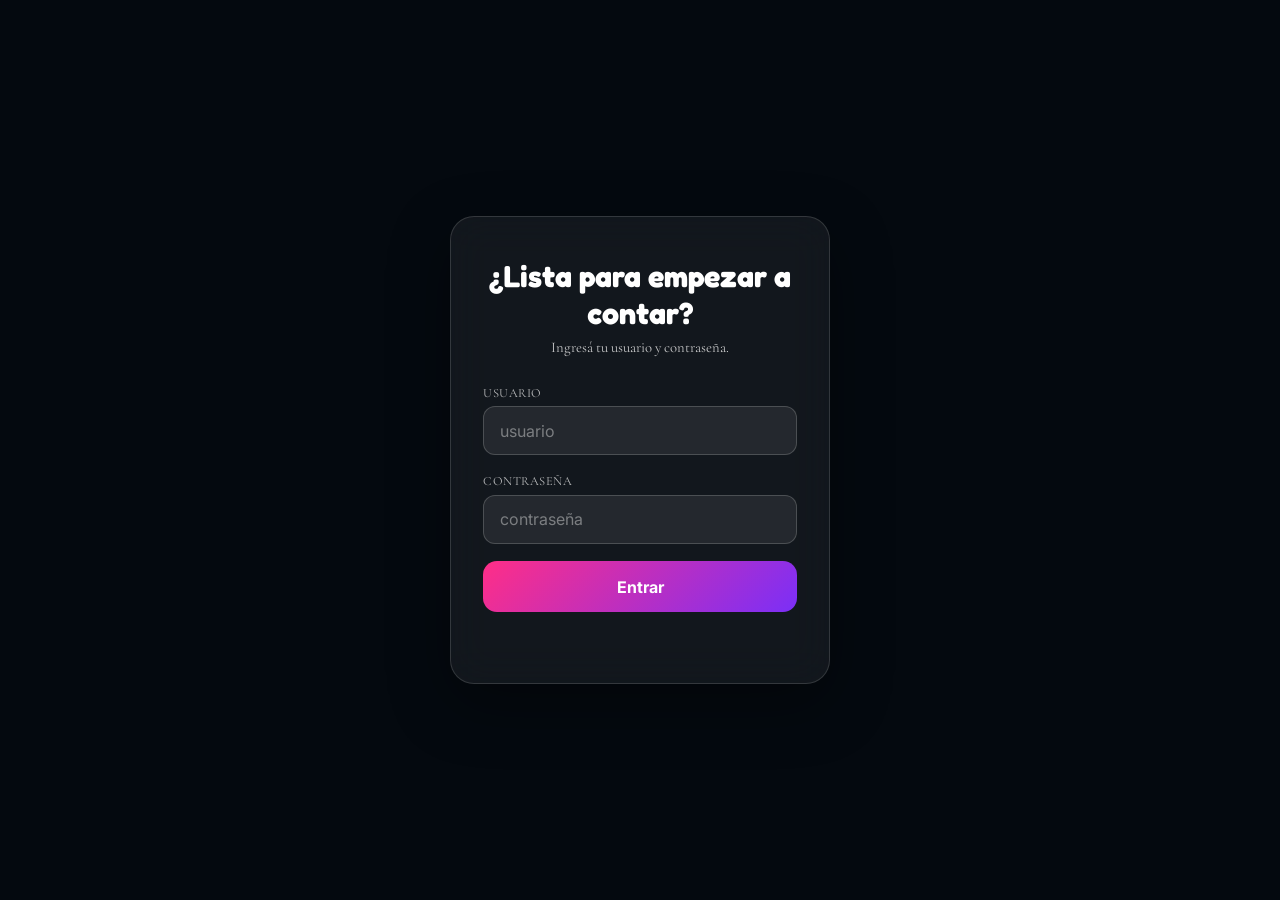
==== index.html @ a8346a1b "Add files via upload" ====
<!DOCTYPE html>
<html lang="es">
<head>
<meta charset="UTF-8">
<meta name="viewport" content="width=device-width,initial-scale=1.0,user-scalable=no">
<meta name="robots" content="noindex,nofollow">
<title>Noviazgo Juntos 💙</title>
<link rel="preconnect" href="https://fonts.googleapis.com">
<link href="https://fonts.googleapis.com/css2?family=Fredoka:wght@500;700&family=DM+Mono:wght@500&family=Inter:wght@400;600&family=Pacifico&family=Nunito:wght@400;600;700;800;900&family=Cormorant+Garamond:ital,wght@0,300;0,400;1,300;1,400&display=swap" rel="stylesheet">
<style>
*{box-sizing:border-box;}
body{
  margin:0;min-height:100vh;
  background:#1A0B2E;
  color:#fff;
  font-family:'Inter',sans-serif;
  overflow-x:hidden;
}


/* ══ AURORA ══ */
.aurora{
  position:fixed;inset:0;z-index:-1;
  background:
    radial-gradient(circle at 20% 30%,#FF2E87 0%,transparent 45%),
    radial-gradient(circle at 80% 20%,#7B2FF7 0%,transparent 45%),
    radial-gradient(circle at 50% 85%,#FF6B35 0%,transparent 45%),
    radial-gradient(circle at 5% 90%,#FFD23F 0%,transparent 40%);
  filter:blur(80px) saturate(150%);
  opacity:0.55;
  animation:auroraMove 28s ease-in-out infinite alternate;
}
@keyframes auroraMove{
  0%{transform:scale(1) rotate(0deg);}
  50%{transform:scale(1.15) rotate(8deg);}
  100%{transform:scale(1) rotate(-6deg);}
}
.heart-float{
  position:fixed;bottom:-10%;font-size:1.1rem;
  opacity:0.45;pointer-events:none;
  animation:floatUp linear infinite;z-index:0;
}
@keyframes floatUp{
  0%{transform:translateY(0) translateX(0);opacity:0;}
  10%{opacity:0.45;}90%{opacity:0.3;}
  100%{transform:translateY(-115vh) translateX(20px);opacity:0;}
}

/* ══ LOGIN ══ */
#loginScreen{
  position:fixed;inset:0;z-index:900;
  display:flex;align-items:center;justify-content:center;
  transition:opacity 0.6s ease;
}
#loginScreen.out{opacity:0;pointer-events:none;}
.login-card{
  position:relative;z-index:1;
  background:rgba(255,255,255,0.06);
  backdrop-filter:blur(20px);
  border:1px solid rgba(255,255,255,0.14);
  border-radius:24px;
  padding:2.5rem 2rem;
  width:90%;max-width:380px;
  text-align:center;
  box-shadow:0 20px 60px rgba(0,0,0,0.35);
}
.login-card h1{
  font-family:'Fredoka',sans-serif;font-weight:700;
  font-size:clamp(1.4rem,5vw,1.9rem);margin:0 0 0.4rem;
  color:#fff;
}
.login-card p.sub{margin:0 0 1.8rem;opacity:0.75;font-size:0.92rem;color:#fff;}
.login-card label{
  display:block;text-align:left;font-size:0.78rem;
  letter-spacing:0.5px;text-transform:uppercase;opacity:0.7;
  margin:0 0 0.35rem;color:#fff;
}
.login-card input{
  width:100%;padding:0.85rem 1rem;margin-bottom:1.1rem;
  border-radius:12px;border:1px solid rgba(255,255,255,0.18);
  background:rgba(255,255,255,0.08);color:#fff;
  font-family:'Inter',sans-serif;font-size:1rem;
}
.login-card input::placeholder{color:rgba(255,255,255,0.4);}
.login-card button{
  width:100%;padding:0.95rem;border:none;border-radius:14px;
  background:linear-gradient(135deg,#FF2E87,#7B2FF7);
  color:#fff;font-family:'Inter',sans-serif;font-weight:700;
  font-size:1rem;cursor:pointer;transition:transform 0.15s ease;
}
.login-card button:hover{transform:scale(1.02);}
.login-card button:active{transform:scale(0.97);}
.login-error{color:#FFD23F;font-size:0.85rem;margin-top:0.9rem;min-height:1.2em;}

/* ══ CONTADOR ══ */
#contadorScreen{
  position:fixed;inset:0;z-index:800;
  display:none;flex-direction:column;
  align-items:center;justify-content:center;
  padding:1.5rem;overflow-y:auto;
  text-align:center;
}
#contadorScreen.visible{display:flex;}
#contadorScreen h1{
  font-family:'Fredoka',sans-serif;font-weight:700;
  font-size:clamp(1.8rem,6vw,2.8rem);
  margin:0 0 2.2rem;
  background:linear-gradient(90deg,#FF2E87,#FF6B35,#FFD23F,#7B2FF7,#FF2E87);
  background-size:300% auto;
  -webkit-background-clip:text;background-clip:text;color:transparent;
  animation:gradientShift 9s linear infinite;
}
@keyframes gradientShift{
  0%{background-position:0% 50%;}100%{background-position:300% 50%;}
}
.digits{
  display:flex;gap:clamp(0.6rem,3vw,2rem);
  justify-content:center;flex-wrap:wrap;
}
.unit{display:flex;flex-direction:column;align-items:center;min-width:70px;}
.unit .value{
  font-family:'DM Mono',monospace;font-weight:500;
  font-size:clamp(2rem,9vw,4rem);line-height:1;
}
.unit.dias .value{color:#FF2E87;text-shadow:0 0 25px rgba(255,46,135,0.55);}
.unit.horas .value{color:#FF6B35;text-shadow:0 0 25px rgba(255,107,53,0.55);}
.unit.min .value{color:#7B2FF7;text-shadow:0 0 25px rgba(123,47,247,0.6);}
.unit.seg .value{color:#FFD23F;text-shadow:0 0 25px rgba(255,210,63,0.55);}
.unit .label{
  font-family:'Inter',sans-serif;font-size:0.7rem;
  letter-spacing:2px;text-transform:uppercase;opacity:0.65;margin-top:0.5rem;color:#fff;
}
.desde-txt{margin-top:2.2rem;font-size:0.92rem;opacity:0.75;color:#fff;}
.dedicatoria{
  font-family:'Inter',sans-serif;font-size:clamp(0.95rem,3.5vw,1.1rem);
  line-height:1.8;color:rgba(255,255,255,0.88);
  text-align:center;margin:2rem 0 1.5rem;font-style:italic;
}
.gracias{
  font-family:'Fredoka',sans-serif;font-size:clamp(1.1rem,4vw,1.35rem);
  font-style:normal;font-weight:700;
  background:linear-gradient(90deg,#FF2E87,#FF6B35);
  -webkit-background-clip:text;background-clip:text;color:transparent;
}
.cancion-wrap{max-width:360px;width:90%;margin:0 auto;}
.btn-regalito{
  display:block;width:90%;max-width:340px;
  margin:2rem auto 0;
  padding:1rem;border:none;border-radius:16px;
  background:linear-gradient(135deg,#FF2E87,#7B2FF7);
  color:#fff;font-family:'Fredoka',sans-serif;font-weight:700;
  font-size:1.1rem;letter-spacing:0.2em;cursor:pointer;
  text-transform:uppercase;
  box-shadow:0 4px 24px rgba(255,46,135,0.45);
  transition:transform 0.15s,box-shadow 0.15s;
}
.btn-regalito:hover{transform:scale(1.03);}
.btn-regalito:active{transform:scale(0.96);}




@import url('https://fonts.googleapis.com/css2?family=Pacifico&family=Nunito:wght@400;600;700;800;900&family=Cormorant+Garamond:ital,wght@1,400;1,500&display=swap');

*,*::before,*::after{box-sizing:border-box;margin:0;padding:0}
html,body{width:100%;height:100%;overflow:hidden}

:root{
  --bg:#04090f;
  --sky:#b8e8ff;
  --sky2:#d6f1ff;
  --sky3:#e8f8ff;
  --white:#f5faff;
  --gold:#f5d76e;
  --pink:#ffb3d9;
  --text:#e8f4ff;
  --card:rgba(180,230,255,0.05);
  --border:rgba(180,230,255,0.18);
  --border2:rgba(180,230,255,0.1);
}

body{
  background:var(--bg);
  font-family:'Nunito',sans-serif;
  color:var(--text);
  min-height:100vh;
  display:flex;flex-direction:column;align-items:center;
}
canvas#bg{position:fixed;inset:0;z-index:0;pointer-events:none}

#app{
  position:relative;z-index:10;
  display:none;
  width:100%;max-width:520px;
  padding:24px 16px 80px;
  overflow-y:auto;height:100vh;
}
#app::-webkit-scrollbar{display:none}

/* ── HEADER ── */
.header{text-align:center;padding:30px 0 22px;animation:fadeDown 0.8s ease both}
.header-sub{
  font-family:'Cormorant Garamond',serif;font-style:italic;
  font-size:0.95rem;color:rgba(180,230,255,0.55);letter-spacing:0.18em;margin-bottom:8px;
}
.header-title{
  font-family:'Pacifico',cursive;
  font-size:clamp(1.9rem,7vw,2.8rem);
  background:linear-gradient(135deg,#ffffff,#b8e8ff,#7dd3fc,#f0abfc);
  -webkit-background-clip:text;-webkit-text-fill-color:transparent;
  filter:drop-shadow(0 0 22px rgba(120,200,255,0.45));
  line-height:1.2;
}
.score-bar{
  display:flex;align-items:center;justify-content:center;gap:8px;
  margin-top:14px;font-size:0.82rem;letter-spacing:0.12em;
  color:rgba(180,230,255,0.45);
}
.score-val{color:var(--gold);font-weight:900;font-size:1.05rem;
  text-shadow:0 0 12px rgba(245,215,110,0.5)}

/* ── SECCIÓN ── */
.section{
  background:var(--card);
  border:1.5px solid var(--border);
  border-radius:26px;padding:22px 18px;margin-bottom:20px;
  backdrop-filter:blur(18px);
  box-shadow:0 8px 40px rgba(0,0,0,0.4),0 0 0 1px rgba(180,230,255,0.04);
  animation:fadeUp 0.6s ease both;
}
.section-title{
  font-family:'Pacifico',cursive;font-size:1.15rem;
  margin-bottom:4px;display:flex;align-items:center;gap:8px;
  color:var(--white);
}
.section-sub{
  font-size:0.72rem;color:rgba(180,230,255,0.38);
  letter-spacing:0.14em;text-transform:uppercase;margin-bottom:16px;
}

/* ════════════════════════════
   JUEGO 1 — MEMORIA
════════════════════════════ */
#memGrid{
  display:grid;grid-template-columns:repeat(4,1fr);gap:8px;margin-top:4px;
}
.mem-card{
  aspect-ratio:1;border-radius:13px;cursor:pointer;
  position:relative;transform-style:preserve-3d;
  transition:transform 0.45s ease;user-select:none;
}
.mem-card.flipped{transform:rotateY(180deg)}
.mem-card.matched{cursor:default}
.mem-front,.mem-back{
  position:absolute;inset:0;border-radius:13px;
  display:flex;align-items:center;justify-content:center;
  backface-visibility:hidden;
}
.mem-front{
  background:linear-gradient(135deg,#071828,#0a2035);
  border:1.5px solid rgba(100,180,255,0.22);
  font-size:1.1rem;color:rgba(120,190,255,0.35);
}
.mem-back{
  background:linear-gradient(135deg,#0e3352,#1a5276);
  border:1.5px solid rgba(140,210,255,0.4);
  transform:rotateY(180deg);
  font-size:clamp(1.3rem,5vw,1.9rem);
  box-shadow:0 4px 16px rgba(80,170,255,0.25);
}
.mem-card.matched .mem-back{
  background:linear-gradient(135deg,#0a2a2a,#0e4040);
  border-color:rgba(100,230,210,0.55);
  box-shadow:0 4px 18px rgba(50,210,190,0.35);
}
.mem-status{
  text-align:center;margin-top:12px;font-size:0.85rem;
  color:rgba(180,230,255,0.55);min-height:1.4em;
}
.mem-btn{
  display:block;width:100%;margin-top:12px;padding:10px;
  border-radius:13px;border:none;
  background:linear-gradient(135deg,#1a6a9a,#2196c4);
  color:#fff;font-family:'Nunito',sans-serif;font-weight:800;
  font-size:0.9rem;cursor:pointer;
  box-shadow:0 4px 18px rgba(30,140,200,0.4);
  transition:transform 0.12s,box-shadow 0.12s;
}
.mem-btn:hover{transform:translateY(-2px);box-shadow:0 8px 24px rgba(30,140,200,0.6)}
.mem-btn:active{transform:scale(0.96)}

/* ════════════════════════════
   JUEGO 2 — ADIVINA
════════════════════════════ */
.word-counter{
  text-align:center;font-size:0.72rem;
  color:rgba(180,230,255,0.38);margin-bottom:8px;letter-spacing:0.12em;text-transform:uppercase;
}
.word-pista{
  background:rgba(100,190,255,0.06);
  border:1px solid rgba(140,210,255,0.2);
  border-radius:13px;padding:14px 16px;
  font-family:'Cormorant Garamond',serif;font-style:italic;
  font-size:1.12rem;color:rgba(210,240,255,0.88);
  margin-bottom:14px;line-height:1.55;min-height:58px;
}
.word-blanks{
  display:flex;justify-content:center;flex-wrap:wrap;gap:6px;margin-bottom:14px;
}
.letter-box{
  width:clamp(26px,7vw,38px);height:clamp(34px,9vw,48px);
  border-bottom:2.5px solid rgba(140,210,255,0.5);
  display:flex;align-items:flex-end;justify-content:center;
  font-size:clamp(0.95rem,4vw,1.3rem);font-weight:900;
  color:var(--white);padding-bottom:4px;
  transition:border-color 0.3s,color 0.3s;
}
.letter-box.correct{border-color:#67e8f9;color:#67e8f9}
.letter-box.wrong-flash{border-color:#fda4af;animation:shake 0.3s ease}
.word-vidas{
  font-size:0.85rem;color:rgba(180,230,255,0.5);
  text-align:center;margin-bottom:10px;letter-spacing:0.05em;
}
.word-keyboard{
  display:flex;flex-wrap:wrap;justify-content:center;gap:5px;margin-bottom:10px;
}
.key-btn{
  width:clamp(27px,7.5vw,37px);height:clamp(30px,8vw,40px);
  border-radius:8px;border:1px solid rgba(120,200,255,0.25);
  background:rgba(60,140,200,0.14);
  color:var(--text);font-weight:800;font-size:0.8rem;cursor:pointer;
  transition:all 0.15s;display:flex;align-items:center;justify-content:center;
}
.key-btn:hover{background:rgba(100,190,255,0.3);border-color:rgba(160,220,255,0.5)}
.key-btn:active{transform:scale(0.88)}
.key-btn:disabled{opacity:0.18;cursor:default;pointer-events:none}
.word-msg{text-align:center;min-height:1.5em;font-weight:800;font-size:0.9rem;margin-top:4px}
.word-next{
  display:none;width:100%;margin-top:10px;padding:10px;
  border-radius:13px;border:none;
  background:linear-gradient(135deg,#0e6ea0,#38bdf8);
  color:#fff;font-family:'Nunito',sans-serif;font-weight:800;
  font-size:0.88rem;cursor:pointer;
  box-shadow:0 4px 16px rgba(30,160,220,0.4);transition:transform 0.12s;
}
.word-next:hover{transform:translateY(-2px)}
.word-done-msg{
  text-align:center;padding:16px 8px;
  font-family:'Pacifico',cursive;font-size:1.05rem;
  color:var(--sky);line-height:1.65;display:none;
}

/* ════════════════════════════
   JUEGO 3 — AFIRMACIONES
════════════════════════════ */
.aff-intro{
  font-family:'Cormorant Garamond',serif;font-style:italic;
  font-size:1.05rem;color:rgba(200,235,255,0.65);
  text-align:center;margin-bottom:18px;line-height:1.55;
}
.aff-progress{
  display:flex;gap:6px;justify-content:center;margin-bottom:16px;
}
.a-dot{
  width:8px;height:8px;border-radius:50%;
  background:rgba(140,210,255,0.18);transition:background 0.3s;
}
.a-dot.done{background:var(--gold)}
.a-dot.active{background:var(--sky);box-shadow:0 0 7px rgba(140,210,255,0.7)}

.aff-question{
  font-weight:900;font-size:1.05rem;
  text-align:center;margin-bottom:16px;
  color:rgba(230,248,255,0.95);line-height:1.4;min-height:1.5em;
}
.aff-opts{display:flex;flex-direction:column;gap:9px;margin-bottom:14px}
.aff-opt{
  padding:13px 16px;border-radius:15px;
  border:1.5px solid rgba(140,210,255,0.2);
  background:rgba(60,140,200,0.09);
  font-weight:700;font-size:0.92rem;cursor:pointer;
  text-align:left;transition:all 0.18s;color:var(--text);
  display:flex;align-items:center;gap:10px;
}
.aff-opt:hover{
  background:rgba(100,195,255,0.18);
  border-color:rgba(160,225,255,0.42);
  transform:translateX(5px);
}
.aff-opt:active{transform:scale(0.97)}
.aff-opt[disabled]{pointer-events:none;opacity:0.5}
.aff-opt.selected{
  background:rgba(100,195,255,0.22);
  border-color:rgba(180,230,255,0.55);
}

/* carta revelada */
.aff-card{
  display:none;
  background:linear-gradient(135deg,rgba(10,50,80,0.6),rgba(5,25,45,0.7));
  border:1.5px solid rgba(140,215,255,0.28);
  border-radius:20px;padding:22px 18px;
  text-align:center;margin-bottom:14px;
  animation:affPop 0.65s cubic-bezier(0.34,1.56,0.64,1) both;
}
.aff-card.show{display:block}
.aff-emoji{
  font-size:2.6rem;margin-bottom:12px;display:block;
  animation:floatY 3.2s ease-in-out infinite;
}
.aff-text{
  font-family:'Cormorant Garamond',serif;font-style:italic;
  font-size:1.18rem;line-height:1.65;
  color:rgba(230,248,255,0.95);
  text-shadow:0 0 18px rgba(100,200,255,0.2);
}
.aff-from{
  margin-top:12px;font-size:0.76rem;letter-spacing:0.22em;
  color:rgba(160,220,255,0.4);text-transform:uppercase;
}

.aff-next{
  display:none;width:100%;padding:10px;border-radius:13px;border:none;
  background:linear-gradient(135deg,#0c5a8a,#0ea5e9);
  color:#fff;font-family:'Nunito',sans-serif;font-weight:800;
  font-size:0.88rem;cursor:pointer;
  box-shadow:0 4px 16px rgba(14,165,233,0.4);transition:transform 0.12s;
  margin-bottom:4px;
}
.aff-next:hover{transform:translateY(-2px)}
.aff-next.show{display:block}

.aff-restart{
  display:none;width:100%;padding:10px;border-radius:13px;border:none;
  background:linear-gradient(135deg,#1a3a4a,#2a5a7a);
  color:rgba(180,230,255,0.8);font-family:'Nunito',sans-serif;font-weight:700;
  font-size:0.82rem;cursor:pointer;border:1px solid rgba(140,210,255,0.2);
  transition:all 0.2s;margin-top:6px;
}
.aff-restart:hover{background:linear-gradient(135deg,#1e4a5e,#2e6a8e);color:#fff}
.aff-restart.show{display:block}

/* ── FX ── */
.spark{position:fixed;pointer-events:none;z-index:80;border-radius:50%;animation:sparkFly ease-out forwards}
.confetti-p{position:fixed;pointer-events:none;z-index:79;animation:confFall linear forwards}
.toast{
  position:fixed;bottom:28px;left:50%;transform:translateX(-50%) translateY(90px);
  z-index:90;background:rgba(4,14,28,0.96);
  border:1.5px solid rgba(140,210,255,0.22);border-radius:20px;
  padding:14px 22px;font-family:'Nunito',sans-serif;font-weight:700;font-size:0.92rem;
  color:var(--white);text-align:center;backdrop-filter:blur(20px);
  box-shadow:0 8px 32px rgba(0,0,0,0.55);
  transition:transform 0.5s cubic-bezier(0.34,1.56,0.64,1),opacity 0.5s;
  opacity:0;pointer-events:none;max-width:290px;line-height:1.5;
}
.toast.show{transform:translateX(-50%) translateY(0);opacity:1}

/* ── KEYFRAMES ── */
@keyframes fadeDown{from{opacity:0;transform:translateY(-18px)}to{opacity:1;transform:translateY(0)}}
@keyframes fadeUp{from{opacity:0;transform:translateY(24px)}to{opacity:1;transform:translateY(0)}}
@keyframes shake{0%,100%{transform:translateX(0)}25%{transform:translateX(-6px)}75%{transform:translateX(6px)}}
@keyframes sparkFly{0%{opacity:1;transform:translate(0,0) scale(1)}100%{opacity:0;transform:translate(var(--tx),var(--ty)) scale(0)}}
@keyframes confFall{0%{transform:translateY(-30px) rotate(0deg);opacity:1}80%{opacity:0.8}100%{transform:translateY(105vh) rotate(var(--rot));opacity:0}}
@keyframes affPop{from{opacity:0;transform:scale(0.82) translateY(18px)}to{opacity:1;transform:scale(1) translateY(0)}}
@keyframes floatY{0%,100%{transform:translateY(0)}50%{transform:translateY(-9px)}}


  50%{box-shadow:0 4px 32px rgba(20,140,210,0.85),0 0 0 8px rgba(20,140,210,0.1)}
}


}

}


}



/* ══ APERTURA ══ */
#apertura{
  position:fixed;inset:0;z-index:1000;
  display:flex;align-items:center;justify-content:center;
  overflow:hidden;
}
#papel{
  position:absolute;inset:0;
  background:linear-gradient(160deg,#f5f0e8 0%,#ede5d0 40%,#e8dfc8 100%);
  display:flex;flex-direction:column;align-items:center;justify-content:center;
  overflow:hidden;
}
#papel::before{
  content:'';position:absolute;inset:0;
  background-image:repeating-linear-gradient(0deg,transparent,transparent 32px,rgba(0,0,0,0.04) 32px,rgba(0,0,0,0.04) 33px);
  pointer-events:none;
}
#papel::after{content:'';position:absolute;inset:16px;border:1.5px solid rgba(160,120,60,0.2);border-radius:4px;pointer-events:none;}
#fraseUnica{
  position:absolute;top:10%;left:50%;transform:translateX(-50%);
  font-family:'Cormorant Garamond',serif;font-style:italic;
  color:rgba(80,45,15,0.7);font-size:clamp(1rem,3.5vw,1.35rem);
  letter-spacing:0.04em;line-height:1.6;text-align:center;
  max-width:78%;pointer-events:none;
}
.carta-centro{position:relative;z-index:5;display:flex;flex-direction:column;align-items:center;gap:6px;text-align:center;}
.carta-para{font-family:'Cormorant Garamond',serif;font-style:italic;font-size:0.8rem;color:rgba(100,65,25,0.55);letter-spacing:0.2em;text-transform:uppercase;}
.carta-nombre{font-family:'Pacifico',cursive;font-size:clamp(2rem,8vw,3rem);color:#5a3010;text-shadow:1px 2px 0 rgba(255,255,255,0.6);margin-bottom:16px;}
.lacre{
  width:clamp(80px,20vw,110px);height:clamp(80px,20vw,110px);border-radius:50%;
  background:radial-gradient(circle at 38% 32%,#ff6060,#cc0000,#700000);
  box-shadow:0 6px 24px rgba(180,0,0,0.6),inset 0 3px 6px rgba(255,120,120,0.35);
  display:flex;align-items:center;justify-content:center;
  font-size:clamp(1.8rem,5vw,2.4rem);cursor:pointer;
  animation:lacrePulse 2s ease-in-out infinite;user-select:none;
}
.lacre:active{transform:scale(0.92)}
.lacre-hint{font-family:'Cormorant Garamond',serif;font-style:italic;font-size:0.8rem;color:rgba(120,75,30,0.5);letter-spacing:0.15em;margin-top:10px;animation:blink 2.2s ease-in-out infinite;}
@keyframes lacrePulse{0%,100%{box-shadow:0 6px 24px rgba(180,0,0,0.6)}50%{box-shadow:0 6px 36px rgba(220,0,0,0.9),0 0 0 8px rgba(200,0,0,0.14)}}
@keyframes blink{0%,100%{opacity:0.5}50%{opacity:0.2}}

/* ══ DEDICATORIA ══ */
#dedicatoria{
  position:fixed;inset:0;z-index:500;
  display:none;flex-direction:column;
  align-items:center;justify-content:center;
  background:linear-gradient(160deg,#07030f 0%,#0d0520 50%,#07030f 100%);
  padding:32px 24px;overflow-y:auto;
  opacity:0;transition:opacity 0.8s ease;
}
#dedicatoria.show{display:flex;}
#dedicatoria.visible{opacity:1;}
.ded-sub{font-family:'Cormorant Garamond',serif;font-style:italic;font-size:0.85rem;color:rgba(180,230,255,0.45);letter-spacing:0.22em;text-transform:uppercase;margin-bottom:8px;animation:fadeUp 0.6s ease 0.2s both;}
.ded-titulo{font-family:'Pacifico',cursive;font-size:clamp(1.6rem,6vw,2.4rem);background:linear-gradient(135deg,#ffffff,#b8e8ff,#7dd3fc);-webkit-background-clip:text;-webkit-text-fill-color:transparent;text-align:center;margin-bottom:4px;animation:fadeUp 0.6s ease 0.35s both;}
.ded-artista{font-family:'Cormorant Garamond',serif;font-style:italic;font-size:1rem;color:rgba(180,230,255,0.5);margin-bottom:24px;animation:fadeUp 0.6s ease 0.5s both;}
.ded-letra{background:rgba(180,230,255,0.04);border:1px solid rgba(180,230,255,0.12);border-radius:20px;padding:22px 20px;max-width:340px;width:100%;margin-bottom:20px;animation:fadeUp 0.6s ease 0.65s both;}
.ded-linea{font-family:'Cormorant Garamond',serif;font-style:italic;font-size:clamp(1rem,3.5vw,1.2rem);color:rgba(220,245,255,0.88);text-align:center;line-height:1.75;opacity:0;animation:fadeUp 0.5s ease forwards;}
.ded-mensaje{font-family:'Cormorant Garamond',serif;font-style:italic;font-size:0.92rem;color:rgba(180,210,255,0.55);text-align:center;max-width:300px;line-height:1.6;margin-bottom:8px;animation:fadeUp 0.6s ease 1.8s both;}
.ded-from{font-size:0.75rem;letter-spacing:0.2em;color:rgba(140,200,255,0.35);text-transform:uppercase;margin-bottom:24px;animation:fadeUp 0.6s ease 2s both;}
.spotify-btn{display:flex;align-items:center;gap:10px;padding:13px 28px;border-radius:999px;border:none;background:#1DB954;color:#fff;font-family:'Nunito',sans-serif;font-weight:800;font-size:0.92rem;cursor:pointer;text-decoration:none;box-shadow:0 4px 20px rgba(29,185,84,0.45);transition:transform 0.15s;animation:fadeUp 0.6s ease 2.2s both;margin-bottom:16px;}
.spotify-btn:active{transform:scale(0.96)}
.ded-skip{font-family:'Nunito',sans-serif;font-weight:800;font-size:0.95rem;color:rgba(180,230,255,0.7);cursor:pointer;letter-spacing:0.15em;text-transform:uppercase;transition:all 0.2s;animation:fadeUp 0.6s ease 2.4s both;background:rgba(140,210,255,0.08);border:1.5px solid rgba(140,210,255,0.25);border-radius:14px;padding:12px 28px;}
.ded-skip:hover{color:rgba(180,230,255,0.6)}

/* ══ BOTÓN MÚSICA ══ */
#mBtn{position:fixed;bottom:22px;right:18px;z-index:999;width:46px;height:46px;border-radius:50%;border:none;background:linear-gradient(135deg,#0a3a5a,#1a7aaa);color:#fff;font-size:1.25rem;cursor:pointer;box-shadow:0 4px 18px rgba(20,120,200,0.6);transition:background 0.3s,transform 0.15s;}
#mBtn:active{transform:scale(0.9);}
#mBtn.on{background:linear-gradient(135deg,#0a5a3a,#1aaa7a);}

/* ══ SKIP WORD ══ */
.word-skip{margin-top:10px;padding:10px 14px;border-radius:12px;border:1px solid rgba(140,210,255,0.2);background:rgba(140,210,255,0.07);color:rgba(180,230,255,0.5);font-family:'Nunito',sans-serif;font-weight:700;font-size:0.82rem;cursor:pointer;transition:all 0.2s;display:none;}
.word-skip:hover{background:rgba(140,210,255,0.18);color:rgba(200,240,255,0.9)}


/* ══ CAJITA SORPRESA ══ */
#cajitaBtn{position:fixed;bottom:80px;right:18px;z-index:999;display:none;flex-direction:column;align-items:center;gap:4px;cursor:pointer;animation:cajitaAppear 0.6s cubic-bezier(0.34,1.56,0.64,1) both;}
#cajitaBtn.show{display:flex;}
#cajitaEmoji{font-size:2.4rem;animation:cajitaWiggle 1.2s ease-in-out infinite;filter:drop-shadow(0 4px 12px rgba(245,200,70,0.6));}
#cajitaLabel{font-family:'Nunito',sans-serif;font-weight:800;font-size:0.62rem;letter-spacing:0.12em;color:var(--gold);text-transform:uppercase;background:rgba(10,20,40,0.8);border:1px solid rgba(245,200,70,0.3);border-radius:20px;padding:2px 8px;backdrop-filter:blur(8px);}
@keyframes cajitaAppear{from{opacity:0;transform:scale(0) translateY(20px)}to{opacity:1;transform:scale(1) translateY(0)}}
@keyframes cajitaWiggle{0%,100%{transform:rotate(-8deg) scale(1)}25%{transform:rotate(8deg) scale(1.1)}50%{transform:rotate(-5deg) scale(1.05)}75%{transform:rotate(6deg) scale(1.08)}}
/* ══ PANTALLA CARTA ══ */
#cartaSecreta{position:fixed;inset:0;z-index:800;display:none;flex-direction:column;align-items:center;background:linear-gradient(160deg,#07030f 0%,#0d0520 50%,#07030f 100%);overflow-y:auto;opacity:0;transition:opacity 0.6s ease;padding:0 0 40px 0;}
#cartaSecreta.show{display:flex;}#cartaSecreta.visible{opacity:1;}
.cs-header{width:100%;display:flex;align-items:center;padding:16px 20px 8px;position:sticky;top:0;z-index:10;background:linear-gradient(to bottom,#07030f 80%,transparent);}
.cs-back{font-family:'Nunito',sans-serif;font-weight:700;font-size:0.8rem;letter-spacing:0.12em;color:rgba(180,230,255,0.45);background:none;border:none;cursor:pointer;display:flex;align-items:center;gap:6px;transition:color 0.2s;padding:8px 0;}
.cs-back:hover{color:rgba(180,230,255,0.85)}
.cs-inner{display:flex;flex-direction:column;align-items:center;padding:0 20px 20px;width:100%;max-width:420px;margin:0 auto;}
.cs-estrella{font-size:3rem;margin-bottom:8px;animation:starSpin 0.8s ease both;}
.cs-titulo{font-family:'Pacifico',cursive;font-size:clamp(1.1rem,4vw,1.6rem);color:var(--gold);text-shadow:0 0 20px rgba(245,200,70,0.5);margin-bottom:20px;text-align:center;animation:fadeUp 0.6s ease 0.3s both;line-height:1.3;}
.cs-carta{background:linear-gradient(160deg,#f5f0e8,#ede5d0);border-radius:16px;padding:28px 22px;width:100%;box-shadow:0 20px 60px rgba(0,0,0,0.6);position:relative;overflow:hidden;animation:fadeUp 0.7s ease 0.5s both;}
.cs-carta::before{content:'';position:absolute;inset:0;background-image:repeating-linear-gradient(0deg,transparent,transparent 28px,rgba(0,0,0,0.035) 28px,rgba(0,0,0,0.035) 29px);pointer-events:none;}
.cs-texto{font-family:'Cormorant Garamond',serif;font-size:clamp(0.95rem,2.8vw,1.08rem);color:#3a2010;line-height:1.8;position:relative;z-index:1;white-space:pre-line;}
.cs-firma{font-family:'Pacifico',cursive;font-size:1.05rem;color:#5a3010;margin-top:18px;text-align:right;position:relative;z-index:1;}
.cs-amor{font-family:'Cormorant Garamond',serif;font-style:italic;font-size:1.05rem;color:#8a2020;margin-top:6px;text-align:right;position:relative;z-index:1;}
.word-skip{margin-top:10px;padding:10px 14px;border-radius:12px;border:1px solid rgba(140,210,255,0.2);background:rgba(140,210,255,0.07);color:rgba(180,230,255,0.5);font-family:'Nunito',sans-serif;font-weight:700;font-size:0.82rem;cursor:pointer;transition:all 0.2s;display:none;}
.word-skip:hover{background:rgba(140,210,255,0.18);color:rgba(200,240,255,0.9)}
@keyframes starSpin{0%{transform:scale(0) rotate(-180deg);opacity:0}60%{transform:scale(1.3) rotate(10deg)}100%{transform:scale(1) rotate(0deg);opacity:1}}


/* ══ BOTÓN IR A REGALITO 3 ══ */
.btn-pax{
  display:block;width:100%;max-width:300px;
  margin:16px auto 0;
  padding:14px 20px;border-radius:16px;border:none;
  background:linear-gradient(135deg,#0a3a5a,#1a6a9a);
  color:#fff;font-family:'Nunito',sans-serif;font-weight:800;
  font-size:0.88rem;letter-spacing:0.15em;cursor:pointer;
  text-transform:uppercase;text-decoration:none;
  box-shadow:0 4px 20px rgba(20,100,180,0.5);
  transition:transform 0.15s,box-shadow 0.15s;
  text-align:center;
}
.btn-pax:hover{transform:scale(1.03);box-shadow:0 6px 28px rgba(20,100,180,0.7)}
.btn-pax:active{transform:scale(0.96)}

/* ══ PUNTOS FLOTANTES ══ */
.pts-float{
  position:fixed;
  font-family:'Nunito',sans-serif;font-weight:900;
  font-size:1.1rem;color:var(--gold);
  pointer-events:none;z-index:9999;
  text-shadow:0 0 12px rgba(245,200,70,0.8);
  animation:ptsSubir 1.2s ease forwards;
}
@keyframes ptsSubir{
  0%{opacity:1;transform:translateY(0) scale(1)}
  60%{opacity:1;transform:translateY(-60px) scale(1.15)}
  100%{opacity:0;transform:translateY(-100px) scale(0.9)}
}



/* ══ ELECCIÓN ══ */
#pantEleccion{
  position:fixed;inset:0;z-index:600;display:none;
  flex-direction:column;align-items:center;justify-content:center;
  padding:32px 24px;opacity:0;transition:opacity 0.7s ease;
}
.elec-titulo{font-family:'Pacifico',cursive;font-size:clamp(1.4rem,5vw,2rem);color:#fff;
  text-shadow:0 0 20px rgba(180,230,255,0.5);margin-bottom:6px;text-align:center;}
.elec-sub{font-family:'Cormorant Garamond',serif;font-style:italic;font-size:0.92rem;
  color:rgba(220,240,255,0.75);margin-bottom:28px;}
.elec-cards{display:flex;flex-direction:column;gap:16px;width:100%;max-width:320px;}
.elec-card{cursor:pointer;border-radius:20px;padding:24px 20px;text-align:center;transition:transform 0.2s;}
.elec-card:active{transform:scale(0.96)}
.elec-star{background:rgba(180,230,255,0.07);border:1.5px solid rgba(180,230,255,0.25);}
.elec-sol{background:rgba(245,200,70,0.07);border:1.5px solid rgba(245,200,70,0.3);}
.elec-icon{font-size:2.2rem;margin-bottom:8px}
.elec-n-star{font-family:'Nunito',sans-serif;font-weight:800;font-size:1rem;color:#fff;letter-spacing:0.1em;}
.elec-n-sol{font-family:'Nunito',sans-serif;font-weight:800;font-size:1rem;color:#ffd84d;
  letter-spacing:0.1em;text-shadow:0 0 12px rgba(255,210,50,0.5);}
.elec-d-star{font-family:'Cormorant Garamond',serif;font-style:italic;font-size:0.85rem;
  color:rgba(210,235,255,0.7);margin-top:5px;}
.elec-d-sol{font-family:'Cormorant Garamond',serif;font-style:italic;font-size:0.85rem;
  color:rgba(245,210,80,0.7);margin-top:5px;}

/* ══ FONDO SOL ══ */
#bgSol{position:fixed;inset:0;z-index:0;pointer-events:none;display:none}

/* ══ BTN VOLVER SOL ══ */
#btnVolverSol{
  position:fixed;top:16px;left:16px;z-index:999;
  font-family:'Nunito',sans-serif;font-weight:700;font-size:0.78rem;
  letter-spacing:0.12em;color:rgba(220,240,255,0.75);
  background:none;border:none;cursor:pointer;display:none;
}

/* ══ SECCIONES SOL ══ */

*,*::before,*::after{box-sizing:border-box;margin:0;padding:0}
html,body{width:100%;height:100%;overflow:hidden;background:#04090f}
:root{--gold:#f5d76e;--sky:#b8e8ff;--bg:#04090f}
body{font-family:'Cormorant Garamond',serif;color:#e8f4ff}
canvas#bg{position:fixed;inset:0;z-index:0;pointer-events:none}

/* ══ CARGA ══ */
#cargaScreen{
  position:fixed;inset:0;z-index:1000;
  background:#000a02;
  display:flex;flex-direction:column;
  align-items:center;justify-content:center;
  padding:32px 24px;
  font-family:'Courier New',monospace;
  transition:opacity 0.8s ease;
}
#cargaScreen.out{opacity:0;pointer-events:none}
.c-logo{font-size:2.2rem;margin-bottom:8px;animation:logoPulse 1.5s ease-in-out infinite}
.c-title{font-size:clamp(0.65rem,2vw,0.8rem);letter-spacing:0.35em;color:#00ff88;text-transform:uppercase;text-shadow:0 0 12px rgba(0,255,136,0.6);margin-bottom:28px}
.c-panel{background:rgba(0,255,136,0.03);border:1px solid rgba(0,255,136,0.2);border-radius:6px;padding:20px 22px;width:100%;max-width:360px;margin-bottom:20px}
.c-row{display:flex;justify-content:space-between;align-items:center;padding:5px 0;border-bottom:1px solid rgba(0,255,136,0.07);font-size:clamp(0.62rem,2vw,0.75rem)}
.c-row:last-child{border-bottom:none}
.c-lbl{color:rgba(0,255,136,0.45);letter-spacing:0.15em}
.c-val{color:#00ff88;letter-spacing:0.1em;text-shadow:0 0 8px rgba(0,255,136,0.4)}
.c-val.blink{animation:textBlink 0.8s ease-in-out infinite}
.c-prog-wrap{width:100%;max-width:360px;margin-bottom:14px}
.c-prog-lbl{display:flex;justify-content:space-between;font-size:0.62rem;letter-spacing:0.2em;color:rgba(0,255,136,0.45);margin-bottom:6px}
.c-prog-track{width:100%;height:6px;background:rgba(0,255,136,0.08);border-radius:3px;overflow:hidden;border:1px solid rgba(0,255,136,0.15)}
.c-prog-bar{height:100%;width:0%;background:linear-gradient(90deg,#00aa55,#00ff88);border-radius:3px;box-shadow:0 0 8px rgba(0,255,136,0.6)}
.c-status{font-size:clamp(0.6rem,1.8vw,0.72rem);letter-spacing:0.18em;color:rgba(0,255,136,0.5);text-align:center;min-height:1.4em;text-transform:uppercase}
.c-cursor{display:inline-block;animation:cursorBlink 0.7s step-end infinite;color:#00ff88}

/* ══ SECCIONES ══ */
.sec{position:fixed;inset:0;z-index:10;display:none;flex-direction:column;align-items:center;justify-content:center;overflow-y:auto;padding:40px 24px 70px}
.sec.activa{display:flex}
.sec.visible{opacity:1}
.sec{opacity:0;transition:opacity 0.7s ease}
.sec::-webkit-scrollbar{display:none}

/* ══ BTN GLOBAL ══ */
.btn-sig{
  margin-top:20px;padding:10px 24px;border-radius:999px;
  background:rgba(20,100,160,0.35);border:1px solid rgba(140,200,255,0.3);
  color:rgba(200,235,255,0.85);font-family:'Nunito',sans-serif;font-weight:700;
  font-size:0.75rem;letter-spacing:0.18em;cursor:pointer;
  transition:all 0.2s;text-transform:uppercase;backdrop-filter:blur(8px)
}
.btn-sig:hover{background:rgba(20,100,160,0.55)}
.btn-sig:active{transform:scale(0.96)}
.btn-volver{
  position:fixed;top:16px;left:16px;z-index:50;
  font-family:'Nunito',sans-serif;font-weight:700;font-size:0.78rem;
  letter-spacing:0.12em;color:rgba(180,230,255,0.4);
  background:none;border:none;cursor:pointer;transition:color 0.2s
}
.btn-volver:hover{color:rgba(180,230,255,0.8)}

/* ══ S1 CORINTIOS ══ */
#s1 .inner{max-width:380px;width:100%;display:flex;flex-direction:column;align-items:center;gap:16px;text-align:center}
.cor-deco{font-size:2.5rem;animation:floatY 3s ease-in-out infinite;filter:drop-shadow(0 4px 16px rgba(245,215,110,0.5))}
.cor-label{font-size:0.72rem;letter-spacing:0.3em;color:rgba(180,230,255,0.35);text-transform:uppercase;font-family:'Nunito',sans-serif}
.cor-verso{font-style:italic;font-size:clamp(1.3rem,5vw,1.9rem);color:#fff;line-height:1.7;text-shadow:0 0 30px rgba(180,230,255,0.4);background:rgba(180,230,255,0.05);border:1px solid rgba(180,230,255,0.12);border-radius:18px;padding:22px 20px;animation:fadeUp 0.8s ease both}
.cor-ref{font-size:0.8rem;letter-spacing:0.2em;color:rgba(180,230,255,0.35);font-family:'Nunito',sans-serif}

/* ══ S2 ENFERMITA ══ */
#s2 .inner{max-width:380px;width:100%;display:flex;flex-direction:column;align-items:center}
.enf-titulo{font-family:'Pacifico',cursive;font-size:clamp(1.4rem,5vw,2rem);color:#fff;text-shadow:0 0 20px rgba(200,230,255,0.4);margin-bottom:4px;animation:fadeUp 0.6s ease both}
.enf-sub{font-style:italic;font-size:0.88rem;color:rgba(180,230,255,0.45);margin-bottom:20px;animation:fadeUp 0.6s ease 0.2s both}
.receta-card{
  background:#fafaf8;border:none;border-radius:3px;
  padding:20px 18px 24px;width:100%;margin-bottom:16px;
  box-shadow:0 4px 20px rgba(0,0,0,0.4);position:relative;
  background-image:repeating-linear-gradient(0deg,transparent,transparent 27px,rgba(180,210,240,0.18) 27px,rgba(180,210,240,0.18) 28px);
  background-position:0 36px;animation:fadeUp 0.7s ease 0.3s both
}
.receta-card::before{content:'';position:absolute;top:0;left:36px;bottom:0;width:1.5px;background:rgba(220,80,80,0.35)}
.receta-card::after{content:'Rx';position:absolute;top:10px;right:14px;font-family:'Nunito',sans-serif;font-weight:900;font-size:1.8rem;color:rgba(20,80,160,0.12);font-style:italic}
.receta-hdr{font-family:'Nunito',sans-serif;font-weight:900;font-size:0.78rem;letter-spacing:0.08em;color:#1a3a6a;text-transform:uppercase;margin-bottom:12px;padding-left:30px;border-bottom:1.5px solid rgba(20,60,140,0.15);padding-bottom:8px}
.receta-item{display:flex;align-items:center;gap:10px;padding:7px 0 7px 30px;font-family:'Cormorant Garamond',serif;font-size:clamp(0.95rem,3vw,1.05rem);font-weight:600;color:#111;line-height:1.6;opacity:0;transform:translateX(-16px);transition:opacity 0.5s ease,transform 0.5s ease}
.receta-item.vis{opacity:1;transform:translateX(0)}
.receta-num{font-family:'Nunito',sans-serif;font-weight:900;color:#0a2a5a;font-size:0.85rem;min-width:18px}
.sello{display:inline-flex;align-items:center;justify-content:center;width:26px;height:26px;border-radius:50%;border:1.5px solid rgba(20,60,140,0.3);background:rgba(20,60,140,0.05);flex-shrink:0;margin-left:auto}
.sello svg{width:13px;height:13px}
.enf-pie{width:100%;max-width:360px;margin-top:4px;padding:18px 20px;background:rgba(180,230,255,0.05);border:1.5px solid rgba(180,230,255,0.18);border-radius:16px;text-align:center;opacity:0;transform:translateY(16px);transition:opacity 0.7s ease,transform 0.7s ease}
.enf-pie.vis{opacity:1;transform:translateY(0)}
.enf-pie-txt{font-style:italic;font-size:clamp(1rem,3.2vw,1.15rem);color:rgba(230,245,255,0.92);line-height:1.7;text-shadow:0 0 16px rgba(140,200,255,0.25)}
.enf-pie-firma{font-family:'Nunito',sans-serif;font-weight:700;font-size:0.7rem;letter-spacing:0.2em;color:rgba(140,200,255,0.4);text-transform:uppercase;margin-top:8px}

/* ══ S3 OJOS ══ */
#s3 .inner{max-width:380px;width:100%;display:flex;flex-direction:column;align-items:center;gap:20px;text-align:center}
.ojo-wrap{position:relative;width:clamp(260px,75vw,380px);height:auto;animation:fadeUp 0.8s ease both}
.ojo-glow{position:absolute;inset:-20px;background:radial-gradient(ellipse,rgba(180,120,40,0.2) 0%,transparent 70%);border-radius:50%;animation:glowPulse 3s ease-in-out infinite alternate}
.ojo-svg{width:100%;height:100%}
.ojo-frase{font-style:italic;font-size:clamp(1.1rem,4vw,1.45rem);color:#fff;line-height:1.75;max-width:320px;text-shadow:0 0 20px rgba(180,230,255,0.35);animation:fadeUp 0.8s ease 0.4s both}
.pedacito-sol{color:#ffd84d;font-weight:400;display:inline-block;position:relative;animation:solPulse 1.8s ease-in-out infinite;text-shadow:0 0 8px rgba(255,220,50,0.9),0 0 20px rgba(255,200,30,0.7),0 0 40px rgba(255,180,0,0.5),0 0 60px rgba(255,160,0,0.3)}
.pedacito-sol::after{content:'';position:absolute;bottom:-3px;left:0;right:0;height:2px;background:linear-gradient(90deg,transparent,#ffd84d,#ffaa00,#ffd84d,transparent);border-radius:2px;animation:subrayado 2s ease-in-out infinite}
.ojo-sol{display:inline-block;animation:solSpin 4s linear infinite;filter:drop-shadow(0 0 8px rgba(245,215,70,0.8))}
.frases-wrap{width:100%;max-width:340px;display:flex;flex-direction:column;gap:12px;margin-top:4px}
.frase-card{position:relative;border-radius:14px;overflow:hidden;cursor:pointer;min-height:64px;border:1px solid rgba(180,230,255,0.15)}
.frase-txt{padding:16px 18px;font-style:italic;font-size:clamp(0.9rem,2.8vw,1.05rem);color:rgba(220,240,255,0.92);line-height:1.6;text-align:center;background:rgba(180,230,255,0.05)}
.frase-overlay{position:absolute;inset:0;background:linear-gradient(135deg,#0a1628,#0d1f3a);border-radius:14px;display:flex;flex-direction:column;align-items:center;justify-content:center;gap:6px;transition:opacity 0.5s ease;cursor:pointer;user-select:none}
.frase-overlay.rev{opacity:0;pointer-events:none}
.frase-lock{font-size:1.4rem}
.frase-hint{font-family:'Nunito',sans-serif;font-weight:700;font-size:0.62rem;letter-spacing:0.22em;color:rgba(180,230,255,0.45);text-transform:uppercase}
.frase-shimmer{position:absolute;top:0;left:-100%;width:60%;height:100%;background:linear-gradient(90deg,transparent,rgba(180,230,255,0.12),transparent);animation:shimmer 2.5s ease-in-out infinite}

/* ══ S4 ÁLBUM ══ */
#s4 .inner{max-width:360px;width:100%;display:flex;flex-direction:column;align-items:center}
.album-portada{width:clamp(260px,80vw,320px);aspect-ratio:3/4;background:linear-gradient(160deg,#2a1a0e,#1a0e06);border-radius:8px 16px 16px 8px;border:2px solid rgba(180,130,60,0.4);box-shadow:-4px 0 0 rgba(120,70,20,0.8),0 12px 40px rgba(0,0,0,0.6),inset 0 0 30px rgba(0,0,0,0.3);display:flex;flex-direction:column;align-items:center;justify-content:center;cursor:pointer;position:relative;overflow:hidden;animation:fadeUp 0.7s ease both}
.album-portada:active{transform:scale(0.97)}
.album-portada::before{content:'';position:absolute;left:0;top:0;bottom:0;width:18px;background:linear-gradient(90deg,#1a0e06,#3a2010,#1a0e06);border-right:1px solid rgba(180,130,60,0.3)}
.album-titulo{font-family:'Pacifico',cursive;font-size:clamp(1.2rem,4vw,1.6rem);color:#d4a050;text-shadow:0 2px 8px rgba(180,120,20,0.5);margin-bottom:8px;margin-left:14px;text-align:center}
.album-sub{font-family:'Cormorant Garamond',serif;font-style:italic;font-size:0.88rem;color:rgba(200,160,80,0.6);margin-left:14px;margin-bottom:16px}
.album-deco{font-size:2rem;margin-left:14px}
.album-hint{font-family:'Nunito',sans-serif;font-weight:700;font-size:0.62rem;letter-spacing:0.22em;color:rgba(180,130,60,0.5);text-transform:uppercase;margin-top:16px;margin-left:14px;animation:blink 2s ease-in-out infinite}
.album-broche{position:absolute;top:16px;right:16px;font-size:1.5rem;animation:brocheWiggle 3s ease-in-out infinite}
.album-pagina{display:none;width:clamp(260px,80vw,320px);background:linear-gradient(160deg,#f5f0e8,#ede5d0);border-radius:8px 16px 16px 8px;border:1px solid rgba(180,130,60,0.3);box-shadow:-4px 0 0 rgba(120,70,20,0.8),0 12px 40px rgba(0,0,0,0.6);padding:20px 20px 20px 30px;position:relative;animation:paginaAbrir 0.6s cubic-bezier(0.34,1.56,0.64,1) both}
.album-pagina::before{content:'';position:absolute;left:0;top:0;bottom:0;width:20px;background:linear-gradient(90deg,#2a1a0e,#3a2010,#2a1a0e);border-right:1px solid rgba(180,130,60,0.3)}
.album-foto{width:100%;aspect-ratio:3/4;object-fit:cover;object-position:top;border-radius:4px;box-shadow:0 4px 16px rgba(0,0,0,0.3);display:block}
.album-verso{font-family:'Cormorant Garamond',serif;font-style:italic;font-size:0.9rem;color:#5a3a1a;text-align:center;margin-top:10px;line-height:1.5;padding:0 4px}
.album-ref{font-family:'Nunito',sans-serif;font-size:0.62rem;letter-spacing:0.15em;color:rgba(120,80,30,0.45);text-align:center;margin-top:4px;text-transform:uppercase}
.album-cierre{display:none;width:clamp(260px,80vw,320px);aspect-ratio:3/4;background:linear-gradient(160deg,#2a1a0e,#1a0e06);border-radius:8px 16px 16px 8px;border:2px solid rgba(180,130,60,0.4);box-shadow:-4px 0 0 rgba(120,70,20,0.8),0 12px 40px rgba(0,0,0,0.6);padding:32px 24px;text-align:center;flex-direction:column;align-items:center;justify-content:center;animation:paginaAbrir 0.6s ease both}
.cierre-emoji{font-size:2.5rem;animation:floatY 3s ease-in-out infinite}
.cierre-titulo{font-family:'Pacifico',cursive;font-size:clamp(1.1rem,4vw,1.5rem);color:#d4a050;margin-top:12px;text-shadow:0 0 20px rgba(200,150,30,0.5);line-height:1.4}
.album-nav{display:flex;gap:6px;margin-top:16px;justify-content:center}
.album-dot{width:7px;height:7px;border-radius:50%;background:rgba(180,230,255,0.2);transition:background 0.3s}
.album-dot.active{background:var(--sky)}

/* ══ FINAL ══ */
#s5 .inner{max-width:360px;width:100%;display:flex;flex-direction:column;align-items:center;gap:16px;text-align:center}
.final-emoji{font-size:3rem;animation:floatY 3s ease-in-out infinite}
.final-titulo{font-family:'Pacifico',cursive;font-size:clamp(1.5rem,5vw,2.2rem);background:linear-gradient(135deg,#fff,#b8e8ff,#f5d76e);-webkit-background-clip:text;-webkit-text-fill-color:transparent;line-height:1.3}
.final-msg{font-style:italic;font-size:clamp(0.95rem,3vw,1.1rem);color:rgba(200,230,255,0.7);line-height:1.65}
.final-firma{font-family:'Nunito',sans-serif;font-weight:700;font-size:0.75rem;letter-spacing:0.2em;color:rgba(140,200,255,0.35);text-transform:uppercase}

/* ══ KEYFRAMES ══ */
@keyframes fadeUp{from{opacity:0;transform:translateY(20px)}to{opacity:1;transform:translateY(0)}}
@keyframes floatY{0%,100%{transform:translateY(0)}50%{transform:translateY(-10px)}}
@keyframes glowPulse{from{opacity:0.5;transform:scale(0.97)}to{opacity:1;transform:scale(1.03)}}
@keyframes solSpin{0%{transform:rotate(0deg)}100%{transform:rotate(360deg)}}
@keyframes solPulse{0%,100%{text-shadow:0 0 8px rgba(255,220,50,0.9),0 0 20px rgba(255,200,30,0.7),0 0 40px rgba(255,180,0,0.5);transform:scale(1)}50%{text-shadow:0 0 12px rgba(255,230,80,1),0 0 30px rgba(255,210,40,0.9),0 0 60px rgba(255,190,10,0.7);transform:scale(1.06)}}
@keyframes subrayado{0%,100%{opacity:0.5;transform:scaleX(0.8)}50%{opacity:1;transform:scaleX(1)}}
@keyframes shimmer{0%{left:-100%}60%,100%{left:160%}}
@keyframes paginaAbrir{from{opacity:0;transform:perspective(600px) rotateY(-25deg) scale(0.9)}to{opacity:1;transform:perspective(600px) rotateY(0deg) scale(1)}}
@keyframes brocheWiggle{0%,100%{transform:rotate(-5deg)}50%{transform:rotate(5deg)}}
@keyframes blink{0%,100%{opacity:0.5}50%{opacity:0.2}}
@keyframes logoPulse{0%,100%{filter:drop-shadow(0 0 8px rgba(0,255,136,0.4))}50%{filter:drop-shadow(0 0 20px rgba(0,255,136,0.9))}}
@keyframes textBlink{0%,100%{opacity:1}50%{opacity:0.3}}
@keyframes cursorBlink{0%,100%{opacity:1}50%{opacity:0}}
@keyframes confFall{0%{transform:translateY(-30px) rotate(0deg);opacity:1}80%{opacity:0.8}100%{transform:translateY(105vh) rotate(var(--rot));opacity:0}}



/* Ocultar canvas de regalito hasta que se use */
#bg{display:none;}
#bgSol{display:none;}
</style>
</head>
<body>

<!-- AURORA + CORAZONES (contador) -->
<div class="aurora"></div>
<span class="heart-float" style="left:8%;animation-duration:14s;animation-delay:0s;">&#10084;</span>
<span class="heart-float" style="left:25%;animation-duration:18s;animation-delay:3s;">&#10084;</span>
<span class="heart-float" style="left:50%;animation-duration:16s;animation-delay:1s;">&#10084;</span>
<span class="heart-float" style="left:70%;animation-duration:20s;animation-delay:5s;">&#10084;</span>
<span class="heart-float" style="left:88%;animation-duration:15s;animation-delay:2s;">&#10084;</span>

<!-- CANVAS REGALITO (ocultos al inicio) -->
<canvas id="bg"></canvas>
<canvas id="bgSol"></canvas>

<!-- LOGIN -->
<div id="loginScreen">
  <div class="login-card">
    <h1>&#191;Lista para empezar a contar?</h1>
    <p class="sub">Ingres&aacute; tu usuario y contrase&ntilde;a.</p>
    <label for="inputUsuario">Usuario</label>
    <input id="inputUsuario" type="text" autocomplete="username" placeholder="usuario">
    <label for="inputPass">Contrase&ntilde;a</label>
    <input id="inputPass" type="password" autocomplete="current-password" placeholder="contrase&ntilde;a">
    <button id="btnEntrar">Entrar</button>
    <p class="login-error" id="loginError" role="alert"></p>
  </div>
</div>

<!-- CONTADOR -->
<div id="contadorScreen">
  <h1>Nuestro tiempo juntos</h1>
  <div class="digits">
    <div class="unit dias"><span class="value" id="vDias">0</span><span class="label">D&iacute;as</span></div>
    <div class="unit horas"><span class="value" id="vHoras">00</span><span class="label">Horas</span></div>
    <div class="unit min"><span class="value" id="vMin">00</span><span class="label">Min</span></div>
    <div class="unit seg"><span class="value" id="vSeg">00</span><span class="label">Seg</span></div>
  </div>
  <p class="desde-txt" id="desdeEl"></p>
  <div class="cancion-wrap">
    <p class="dedicatoria">
      Esta canci&oacute;n me recuerda a ti,<br>
      porque as&iacute; como dice esta canci&oacute;n,<br>
      llegaste y le diste luz<br>
      a mis d&iacute;as grises.&nbsp;&#9825;<br><br>
      <span class="gracias">Gracias por existir.</span>
    </p>
    <iframe
      src="https://open.spotify.com/embed/track/7oTeTdhsppTQ4uk11cdDwe?utm_source=generator&theme=0"
      width="100%" height="152" frameborder="0"
      allow="autoplay; clipboard-write; encrypted-media; fullscreen; picture-in-picture"
      loading="lazy" style="border-radius:14px;margin-top:0.5rem;">
    </iframe>
  </div>
  <button class="btn-regalito" id="btnRegalito">Ver tu regalito ✨</button>
</div>

<!-- REGALITO XI (todo el body sin canvas) -->
<canvas id="bg"></canvas>
<canvas id="bgSol"></canvas>

<canvas id="bg"></canvas>


<div id="apertura" style="position:fixed;inset:0;z-index:1000;display:none;align-items:center;justify-content:center;overflow:hidden;">
  <div id="papel" style="position:absolute;inset:0;background:linear-gradient(160deg,#f5f0e8,#ede5d0);display:flex;flex-direction:column;align-items:center;justify-content:center;overflow:hidden;">
    <div id="fraseUnica"></div>
    <div class="carta-centro">
      <div class="carta-para">para</div>
      <div class="carta-nombre">Ximena 💙</div>
      <div class="lacre" id="lacre">💌</div>
      <div class="lacre-hint">toca el sello para abrir</div>
    </div>
  </div>
</div>

<div id="dedicatoria">
  <div class="ded-sub">te dedico</div>
  <div class="ded-titulo">Te Quiero</div>
  <div class="ded-artista">— Hombres G</div>
  <div class="ded-letra">
    <div class="ded-linea" style="animation-delay:0.8s">"Te quiero, te quiero,</div>
    <div class="ded-linea" style="animation-delay:1.1s">y no sé si tú a mí</div>
    <div class="ded-linea" style="animation-delay:1.4s">pero yo sin ti</div>
    <div class="ded-linea" style="animation-delay:1.7s">no sé vivir"</div>
  </div>
  <div class="ded-mensaje">Esta canción me hace pensar en vos cada vez que la escucho. Ojalá cuando la oigas, sepas que es para ti.</div>
  <div class="ded-from">— Aaron 💙</div>
  <a class="spotify-btn" href="https://open.spotify.com/track/6tu2FHuKL9C8pwNrityweQ" target="_blank">
    <svg width="20" height="20" viewBox="0 0 24 24" fill="white"><path d="M12 0C5.4 0 0 5.4 0 12s5.4 12 12 12 12-5.4 12-12S18.66 0 12 0zm5.521 17.34c-.24.359-.66.48-1.021.24-2.82-1.74-6.36-2.101-10.561-1.141-.418.122-.779-.179-.899-.539-.12-.421.18-.78.54-.9 4.56-1.021 8.52-.6 11.64 1.32.42.18.479.659.301 1.02zm1.44-3.3c-.301.42-.841.6-1.262.3-3.239-1.98-8.159-2.58-11.939-1.38-.479.12-1.02-.12-1.14-.6-.12-.48.12-1.021.6-1.141C9.6 9.9 15 10.561 18.72 12.84c.361.181.54.78.241 1.2zm.12-3.36C15.24 8.4 8.82 8.16 5.16 9.301c-.6.179-1.2-.181-1.38-.721-.18-.601.18-1.2.72-1.381 4.26-1.26 11.28-1.02 15.721 1.621.539.3.719 1.02.419 1.56-.299.421-1.02.599-1.559.3z"/></svg>
    Te Quiero — Hombres G
  </a>
  <div style="width:100%;max-width:340px;background:rgba(180,230,255,0.04);border:1px solid rgba(180,230,255,0.12);border-radius:20px;padding:20px 18px;margin-top:16px;">
    <div style="font-family:'Cormorant Garamond',serif;font-style:italic;font-size:0.78rem;color:rgba(180,230,255,0.4);letter-spacing:0.2em;text-transform:uppercase;text-align:center;margin-bottom:10px;">y también</div>
    <div style="font-family:'Pacifico',cursive;font-size:clamp(1.1rem,4vw,1.5rem);background:linear-gradient(135deg,#ffffff,#b8e8ff);-webkit-background-clip:text;-webkit-text-fill-color:transparent;text-align:center;margin-bottom:3px;">You Rock My World</div>
    <div style="font-family:'Cormorant Garamond',serif;font-style:italic;font-size:0.9rem;color:rgba(180,230,255,0.45);text-align:center;margin-bottom:14px;">— Michael Jackson</div>
    <div style="font-family:'Cormorant Garamond',serif;font-style:italic;font-size:clamp(0.9rem,3vw,1.05rem);color:rgba(220,245,255,0.85);text-align:center;line-height:1.75;margin-bottom:14px;">
      <div style="opacity:0;animation:fadeUp 0.5s ease 0.3s both">"My life will never be the same</div>
      <div style="opacity:0;animation:fadeUp 0.5s ease 0.6s both">'Cause girl you came and changed</div>
      <div style="opacity:0;animation:fadeUp 0.5s ease 0.9s both">the way I walk, the way I talk"</div>
    </div>
    <div style="font-family:'Cormorant Garamond',serif;font-style:italic;font-size:0.88rem;color:rgba(180,210,255,0.5);text-align:center;line-height:1.6;margin-bottom:14px;">Desde que llegaste todo cambió — hasta yo cambié. No puedo explicarlo, pero vos lo sabés.</div>
    <div style="font-size:0.72rem;letter-spacing:0.2em;color:rgba(140,200,255,0.3);text-transform:uppercase;text-align:center;margin-bottom:14px;">— Aaron 💙</div>
    <a class="spotify-btn" href="https://open.spotify.com/track/4oY2T9ur7Ll5b2kpBlcWcb" target="_blank" style="background:#158a3e;width:100%;justify-content:center;">
      <svg width="20" height="20" viewBox="0 0 24 24" fill="white"><path d="M12 0C5.4 0 0 5.4 0 12s5.4 12 12 12 12-5.4 12-12S18.66 0 12 0zm5.521 17.34c-.24.359-.66.48-1.021.24-2.82-1.74-6.36-2.101-10.561-1.141-.418.122-.779-.179-.899-.539-.12-.421.18-.78.54-.9 4.56-1.021 8.52-.6 11.64 1.32.42.18.479.659.301 1.02zm1.44-3.3c-.301.42-.841.6-1.262.3-3.239-1.98-8.159-2.58-11.939-1.38-.479.12-1.02-.12-1.14-.6-.12-.48.12-1.021.6-1.141C9.6 9.9 15 10.561 18.72 12.84c.361.181.54.78.241 1.2zm.12-3.36C15.24 8.4 8.82 8.16 5.16 9.301c-.6.179-1.2-.181-1.38-.721-.18-.601.18-1.2.72-1.381 4.26-1.26 11.28-1.02 15.721 1.621.539.3.719 1.02.419 1.56-.299.421-1.02.599-1.559.3z"/></svg>
      Escuchar en Spotify
    </a>
  </div>
  <button class="ded-skip" id="dedSkip">continuar al regalito →</button>
</div>


<!-- CARTA SECRETA -->
<div id="cartaSecreta">
  <div class="cs-header">
    <button class="cs-back" id="csBack">← volver al juego</button>
  </div>
  <div class="cs-inner">
    <div class="cs-estrella">🌟</div>
    <div class="cs-titulo">¡Llegaste a 50 puntos!<br>Esto merece una carta especial 💙</div>
    <div class="cs-carta">
      <div class="cs-texto">Quiero que sepas que cada vez que pienso en vos no me puedo sentir más feliz que una lombriz.

Conocerte se ha vuelto en un regalo de cumpleaños que nunca olvidaré por lo importante que te has vuelto día a día, desvelada tras desvelada, semana a semana y meses.

Increíble sentir tantas cosas — como que el quererte mucho haya evolucionado tan rápido que todos los días siento que crece. Hablar con vos se volvió mi mejor momento del día, y cuando no lo hago me siento tan raro, como si le cortaran la mamadera a un bebé que quiere chillar.

Cada día que te conozco más, no puedo parar de pensar en lo increíble, inteligente, ingeniosa y brillante que sos. Inevitablemente no puedo dejar de sentirme pequeño a tu lado — y no me desagrada. Me gusta, porque sos tan impresionante que me encanta.</div>
      <div class="cs-firma">Atte: El Aguelo</div>
      <div class="cs-amor">Te Quiero Mucho Muchísimo ❤️</div>
    </div>
  </div>
</div>
<!-- CAJITA -->
<div id="cajitaBtn">
  <div id="cajitaEmoji">🎁</div>
  <div id="cajitaLabel">¡Sorpresa!</div>
</div>

<div id="app" style="display:none">

  <div class="header">
    <div class="header-sub">Hecho con Cariño para</div>
    <div class="header-title">Ximena ✨</div>
    <div class="score-bar">⭐ puntos: <span class="score-val" id="totalScore">0</span></div>
  </div>

  <!-- JUEGO 1 -->
  <div class="section" style="animation-delay:0.08s">
    <div class="section-title">🧠 Memoria</div>
    <div class="section-sub">encontrá los 6 pares</div>
    <div id="memGrid"></div>
    <div class="mem-status" id="memStatus">Dale la vuelta a las cartas 🃏</div>
    <button class="mem-btn" id="memReset">🔀 Mezclar de nuevo</button>
  </div>

  <!-- JUEGO 2 -->
  <div class="section" style="animation-delay:0.16s">
    <div class="section-title">💭 Adivina la Palabra</div>
    <div class="section-sub">pistas sobre nosotros • 6 vidas</div>
    <div class="word-counter" id="wordCounter"></div>
    <div class="word-pista" id="wordPista"></div>
    <div class="word-blanks" id="wordBlanks"></div>
    <div class="word-vidas" id="wordVidas" style="display:none"></div>
    <div class="word-keyboard" id="wordKeyboard"></div>
    <div class="word-msg" id="wordMsg"></div>
    <div style="display:flex;gap:8px">
      <button class="word-next" id="wordNext" style="flex:1">Siguiente →</button>
      <button class="word-skip" id="wordSkip">Saltar ⏭</button>
    </div>
    <div class="word-done-msg" id="wordDoneMsg"></div>
  </div>

  <!-- JUEGO 3 -->
  <div class="section" style="animation-delay:0.24s">
    <div class="section-title">💌 ¿Cómo estás hoy?</div>
    <div class="section-sub">para ximena, con entusiasmo</div>
    <div class="aff-intro">Contame cómo te sentís y te mando algo lindo 🥺</div>
    <div class="aff-progress" id="affProgress"></div>
    <div class="aff-question" id="affQ"></div>
    <div class="aff-opts"     id="affOpts"></div>
    <div class="aff-card"     id="affCard">
      <span class="aff-emoji" id="affEmoji"></span>
      <div  class="aff-text"  id="affText"></div>
      <div  class="aff-from">— Aaron</div>
    </div>
    <button class="aff-next"    id="affNext">Siguiente 💫</button>
    <button class="aff-restart" id="affRestart">↺ Volver a empezar</button>
  </div>

</div>

<div class="toast" id="toast"></div>

<!-- ELECCIÓN P3 -->
<div id="pantEleccion">
  <div style="font-size:2rem;margin-bottom:12px;animation:floatY 3s ease-in-out infinite">💙</div>
  <div class="elec-titulo">¿Qué querés hacer?</div>
  <div class="elec-sub">Elegí un camino</div>
  <div class="elec-cards">
    <div class="elec-card elec-star" onclick="irAJuegos()">
      <div class="elec-icon">🎮</div>
      <div class="elec-n-star">Jugar</div>
      <div class="elec-d-star">Memoria, palabras y más</div>
    </div>
    <div class="elec-card elec-sol" onclick="irAlSol()">
      <div class="elec-icon">☀️</div>
      <div class="elec-n-sol">Algo más para vos</div>
      <div class="elec-d-sol">Un regalito especial 💙</div>
    </div>
  </div>
</div>

<button id="btnVolverSol" onclick="volverDesdeSol()">← Volver</button>

<!-- P5-P9: SECCIONES SOL -->
<!-- CARGA -->
<div id="cargaScreen" style="display:none">
  <div class="c-logo">💙</div>
  <div class="c-title">Iniciando transmisión</div>
  <div class="c-panel">
    <div class="c-row"><span class="c-lbl">DESTINATARIO</span><span class="c-val" id="cv1"></span></div>
    <div class="c-row"><span class="c-lbl">ORIGEN</span><span class="c-val" id="cv2"></span></div>
    <div class="c-row"><span class="c-lbl">COORDENADAS</span><span class="c-val" id="cv3"></span></div>
    <div class="c-row"><span class="c-lbl">CONTENIDO</span><span class="c-val blink" id="cv4"></span></div>
    <div class="c-row"><span class="c-lbl">ESTADO</span><span class="c-val blink" id="cv5"></span></div>
  </div>
  <div class="c-prog-wrap">
    <div class="c-prog-lbl"><span>PROGRESO</span><span id="cPct">0%</span></div>
    <div class="c-prog-track"><div class="c-prog-bar" id="cBar"></div></div>
  </div>
  <div class="c-status" id="cStatus">Preparando<span class="c-cursor">_</span></div>
</div>

<!-- S1 CORINTIOS -->
<div class="sec" id="p1">
  <div class="inner">
    <div class="cor-deco">✨</div>
    <div class="cor-label">1 Corintios 13:13</div>
    <div class="cor-verso">"Ahora tenemos la fe, la esperanza y el amor, los tres. Pero el mayor de los tres es el amor."</div>
    <div class="cor-ref">— 1 Corintios 13:13</div>
    <button class="btn-sig" id="btn1">Continuar →</button>
  </div>
</div>

<!-- S2 ENFERMITA -->
<div class="sec" id="p2">
  <div class="inner">
    <div class="enf-titulo">Por si 'tas enfemita 🤒</div>
    <div class="enf-sub">Receta médica del Aguelo 👨‍⚕️</div>
    <div class="receta-card">
      <div class="receta-hdr">Instrucciones de recuperación</div>
      <div class="receta-item" id="ri1">
        <span class="receta-num">1</span>
        <span>1 vaso de agua natural</span>
        <div class="sello"><svg viewBox="0 0 24 24" fill="none" stroke="#1a3a6a" stroke-width="2"><path d="M12 2 Q6 10 6 15 a6 6 0 0 0 12 0 Q18 10 12 2Z"/></svg></div>
      </div>
      <div class="receta-item" id="ri2">
        <span class="receta-num">2</span>
        <span>Ducha caliente de 20 min</span>
        <div class="sello"><svg viewBox="0 0 24 24" fill="none" stroke="#1a3a6a" stroke-width="2"><path d="M4 8h6a4 4 0 0 1 4 4v2H4"/><line x1="8" y1="14" x2="6" y2="20"/><line x1="12" y1="14" x2="10" y2="20"/><line x1="16" y1="14" x2="14" y2="20"/></svg></div>
      </div>
      <div class="receta-item" id="ri3">
        <span class="receta-num">3</span>
        <span>Abrigarte mucho</span>
        <div class="sello"><svg viewBox="0 0 24 24" fill="none" stroke="#1a3a6a" stroke-width="2"><path d="M12 21C12 21 4 14 4 9a4 4 0 0 1 8 0 4 4 0 0 1 8 0c0 5-8 12-8 12Z"/></svg></div>
      </div>
      <div class="receta-item" id="ri4">
        <span class="receta-num">4</span>
        <span>Recordar que el Aguelo te quiere muuuuuuuchísimo</span>
        <div class="sello"><svg viewBox="0 0 24 24" fill="none" stroke="#1a3a6a" stroke-width="2"><polygon points="12,2 15,9 22,9 16,14 18,21 12,17 6,21 8,14 2,9 9,9"/></svg></div>
      </div>
      <div class="receta-item" id="ri5">
        <span class="receta-num">5</span>
        <span>Llamar al Aguelo si te sentís decaída</span>
        <div class="sello"><svg viewBox="0 0 24 24" fill="none" stroke="#1a3a6a" stroke-width="2"><path d="M6 2h4l2 5-3 2a12 12 0 0 0 6 6l2-3 5 2v4a2 2 0 0 1-2 2C7 20 4 7 4 4a2 2 0 0 1 2-2Z"/></svg></div>
      </div>
      <div class="receta-item" id="ri6">
        <span class="receta-num">6</span>
        <span>Besos y abrazo del Aguelo</span>
        <div class="sello"><svg viewBox="0 0 24 24" fill="none" stroke="#1a3a6a" stroke-width="2"><circle cx="12" cy="8" r="3"/><path d="M6 20v-2a6 6 0 0 1 12 0v2"/></svg></div>
      </div>
    </div>
    <div class="enf-pie" id="enfPie">
      <div class="enf-pie-txt">Porque no hay nada más importante que la salud de mi niña bonita.</div>
      <div class="enf-pie-firma">— El Aguelo 💙</div>
    </div>
    <button class="btn-sig" id="btn2" style="display:none;margin-top:16px">Continuar →</button>
  </div>
</div>

<!-- S3 OJOS -->
<div class="sec" id="p3">
  <div class="inner">
    <div class="ojo-wrap">
      <div class="ojo-glow"></div>
      <svg class="ojo-svg" viewBox="0 0 240 120" xmlns="http://www.w3.org/2000/svg">
        <defs>
          <radialGradient id="irisG" cx="42%" cy="38%" r="58%">
            <stop offset="0%" stop-color="#c8a84a"/>
            <stop offset="18%" stop-color="#8a9a38"/>
            <stop offset="38%" stop-color="#6b7a28"/>
            <stop offset="58%" stop-color="#7a5c18"/>
            <stop offset="78%" stop-color="#5a3c08"/>
            <stop offset="100%" stop-color="#2a1a02"/>
          </radialGradient>
          <radialGradient id="limbalG" cx="50%" cy="50%" r="50%">
            <stop offset="75%" stop-color="transparent"/>
            <stop offset="100%" stop-color="rgba(20,10,0,0.7)"/>
          </radialGradient>
          <radialGradient id="glowG2" cx="50%" cy="50%" r="50%">
            <stop offset="0%" stop-color="rgba(160,130,40,0.22)"/>
            <stop offset="100%" stop-color="rgba(160,130,40,0)"/>
          </radialGradient>
          <radialGradient id="pupilaG" cx="40%" cy="35%" r="60%">
            <stop offset="0%" stop-color="#1a1a1a"/>
            <stop offset="100%" stop-color="#000"/>
          </radialGradient>
          <radialGradient id="reflejoG" cx="30%" cy="30%" r="70%">
            <stop offset="0%" stop-color="rgba(255,255,255,0.85)"/>
            <stop offset="100%" stop-color="rgba(255,255,255,0)"/>
          </radialGradient>
          <filter id="softBlur"><feGaussianBlur stdDeviation="1.5"/></filter>
          <clipPath id="eyeClip">
            <path d="M8 60 Q60 8 120 8 Q180 8 232 60 Q180 112 120 112 Q60 112 8 60Z"/>
          </clipPath>
        </defs>
        <ellipse cx="120" cy="60" rx="115" ry="55" fill="url(#glowG2)" filter="url(#softBlur)"/>
        <path d="M8 60 Q60 8 120 8 Q180 8 232 60 Q180 112 120 112 Q60 112 8 60Z" fill="#f2e8e0"/>
        <path d="M30 55 Q55 50 80 54" stroke="rgba(220,160,160,0.25)" stroke-width="0.8" fill="none"/>
        <circle cx="120" cy="60" r="40" fill="url(#irisG)" clip-path="url(#eyeClip)"/>
        <g clip-path="url(#eyeClip)" opacity="0.55">
          <line x1="120" y1="60" x2="120" y2="22" stroke="rgba(180,150,50,0.6)" stroke-width="0.7"/>
          <line x1="120" y1="60" x2="148" y2="26" stroke="rgba(100,120,30,0.5)" stroke-width="0.6"/>
          <line x1="120" y1="60" x2="156" y2="48" stroke="rgba(180,140,40,0.5)" stroke-width="0.6"/>
          <line x1="120" y1="60" x2="158" y2="68" stroke="rgba(100,110,25,0.5)" stroke-width="0.6"/>
          <line x1="120" y1="60" x2="148" y2="88" stroke="rgba(160,120,30,0.5)" stroke-width="0.5"/>
          <line x1="120" y1="60" x2="92" y2="88" stroke="rgba(90,110,25,0.5)" stroke-width="0.6"/>
          <line x1="120" y1="60" x2="82" y2="68" stroke="rgba(170,140,45,0.5)" stroke-width="0.6"/>
          <line x1="120" y1="60" x2="82" y2="48" stroke="rgba(100,120,30,0.5)" stroke-width="0.6"/>
          <line x1="120" y1="60" x2="92" y2="26" stroke="rgba(180,150,50,0.6)" stroke-width="0.7"/>
        </g>
        <circle cx="120" cy="60" r="40" fill="url(#limbalG)" clip-path="url(#eyeClip)"/>
        <circle cx="120" cy="60" r="16" fill="url(#pupilaG)" clip-path="url(#eyeClip)"/>
        <ellipse cx="109" cy="48" rx="7" ry="5" fill="url(#reflejoG)" clip-path="url(#eyeClip)"/>
        <circle cx="131" cy="66" r="3" fill="rgba(255,255,255,0.28)" clip-path="url(#eyeClip)"/>
        <path d="M8 60 Q60 8 120 8 Q180 8 232 60" fill="none" stroke="#2a1a0e" stroke-width="2.5" stroke-linecap="round"/>
        <g stroke="#1a0a06" stroke-linecap="round" fill="none">
          <path d="M42 46 Q36 32 32 22" stroke-width="1.8"/>
          <path d="M54 34 Q50 18 48 8" stroke-width="2"/>
          <path d="M68 25 Q66 10 66 0" stroke-width="2.2"/>
          <path d="M84 19 Q84 4 86 -6" stroke-width="2.2"/>
          <path d="M100 16 Q102 1 106 -8" stroke-width="2.2"/>
          <path d="M116 15 Q120 0 124 -8" stroke-width="2.3"/>
          <path d="M132 16 Q138 2 142 -6" stroke-width="2.2"/>
          <path d="M148 20 Q156 6 160 -2" stroke-width="2.2"/>
          <path d="M162 27 Q172 14 176 6" stroke-width="2"/>
          <path d="M175 36 Q186 26 192 18" stroke-width="1.9"/>
        </g>
        <g stroke="#2a1a0e" stroke-linecap="round" fill="none" opacity="0.7">
          <path d="M55 78 Q50 88 48 95" stroke-width="1.3"/>
          <path d="M74 88 Q72 98 72 106" stroke-width="1.3"/>
          <path d="M94 93 Q94 103 96 110" stroke-width="1.3"/>
          <path d="M134 93 Q136 103 140 109" stroke-width="1.3"/>
          <path d="M152 87 Q156 97 160 103" stroke-width="1.3"/>
        </g>
        <path d="M8 60 Q60 112 120 112 Q180 112 232 60" fill="none" stroke="#3a2010" stroke-width="1.8" stroke-linecap="round"/>
        <ellipse cx="20" cy="60" rx="10" ry="7" fill="rgba(230,200,190,0.6)"/>
      </svg>
    </div>
    <div class="ojo-frase">"Esos ojos tan bonitos color avellana es el centro del <span class="pedacito-sol">pedacito de sol</span> que sos para mi vida" <span class="ojo-sol">☀️</span></div>
    <div class="frases-wrap" id="frasesWrap">
      <div class="frase-card">
        <div class="frase-txt">"Cuando me mirás así no existe nada más en el mundo"</div>
        <div class="frase-overlay" id="fo1"><div class="frase-shimmer"></div><div class="frase-lock">🔒</div><div class="frase-hint">toca para revelar</div></div>
      </div>
      <div class="frase-card">
        <div class="frase-txt">"En tus ojos encontré el lugar más cálido que conozco"</div>
        <div class="frase-overlay" id="fo2"><div class="frase-shimmer"></div><div class="frase-lock">🔒</div><div class="frase-hint">toca para revelar</div></div>
      </div>
      <div class="frase-card">
        <div class="frase-txt">"Ojalá pudiera explicarte lo que me hacen — pero no existen las palabras"</div>
        <div class="frase-overlay" id="fo3"><div class="frase-shimmer"></div><div class="frase-lock">🔒</div><div class="frase-hint">toca para revelar</div></div>
      </div>
      <div class="frase-card">
        <div class="frase-txt">"Me pierdo en ellos cada vez que me mirás fijo y no me importa encontrarme"</div>
        <div class="frase-overlay" id="fo4"><div class="frase-shimmer"></div><div class="frase-lock">🔒</div><div class="frase-hint">toca para revelar</div></div>
      </div>
    </div>
    <button class="btn-sig" id="btn3" style="display:none">Ver nuestros momentos →</button>
  </div>
</div>

<!-- S4 ALBUM -->
<div class="sec" id="p4">
  <div class="inner">
    <div class="album-portada" id="albPortada" onclick="abrirAlbum()">
      <div class="album-broche">📎</div>
      <div class="album-titulo">Nuestros<br>Recuerdos</div>
      <div class="album-sub">Aaron &amp; Ximena</div>
      <div class="album-deco">🌙 💙 ✨</div>
      <div class="album-hint">toca para abrir</div>
    </div>
    <div class="album-pagina" id="albPagina">
      <img class="album-foto" id="albImg" src="" alt="">
      <div class="album-verso" id="albVerso"></div>
      <div class="album-ref" id="albRef"></div>
    </div>
    <div class="album-cierre" id="albCierre">
      <div class="cierre-emoji">💙</div>
      <div class="cierre-titulo">Por más momentos juntos</div>
    </div>
    <div class="album-nav" id="albDots"></div>
    <button class="btn-sig" id="btnFoto" style="display:none">Siguiente →</button>
  </div>
</div>

<!-- S5 FINAL -->
<div class="sec" id="p5">
  <div class="inner">
    <div class="final-emoji">💙</div>
    <div class="final-titulo">Te quiero mucho, Ximena</div>
    <div class="final-msg">Gracias por ser ese pedacito de sol que ilumina mis días.</div>
    <div class="final-firma">— El Aguelo 💙</div>
    <button class="btn-sig" id="btnFinal">Volver al inicio ↺</button>
  </div>
</div>

<script>

/* ══ CONTADOR ══ */
var USUARIO   = 'ximena0410';
var CONTRASENA = 'migordito';
var FECHA_INICIO = new Date('2026-06-20T22:11:06-04:00');

var loginScreen   = document.getElementById('loginScreen');
var contadorScreen = document.getElementById('contadorScreen');
var errorMsg      = document.getElementById('loginError');
var desdeEl       = document.getElementById('desdeEl');
var vDias  = document.getElementById('vDias');
var vHoras = document.getElementById('vHoras');
var vMin   = document.getElementById('vMin');
var vSeg   = document.getElementById('vSeg');

function padN(n){ return String(n).padStart(2,'0'); }

function formatearFecha(f){
  return f.toLocaleString('es-ES',{
    day:'numeric',month:'long',year:'numeric',
    hour:'2-digit',minute:'2-digit'
  });
}

function actualizarDigitos(){
  var diffMs   = Date.now() - FECHA_INICIO.getTime();
  var total    = Math.max(0, Math.floor(diffMs/1000));
  vDias.textContent  = Math.floor(total/86400);
  vHoras.textContent = padN(Math.floor((total%86400)/3600));
  vMin.textContent   = padN(Math.floor((total%3600)/60));
  vSeg.textContent   = total%60;
}

function mostrarContador(){
  loginScreen.classList.add('out');
  setTimeout(function(){
    loginScreen.style.display='none';
    contadorScreen.classList.add('visible');
    desdeEl.textContent = 'Desde el ' + formatearFecha(FECHA_INICIO);
    actualizarDigitos();
    setInterval(actualizarDigitos,1000);
  },650);
}

document.getElementById('btnEntrar').addEventListener('click',function(){
  errorMsg.textContent='';
  var u = document.getElementById('inputUsuario').value.trim();
  var p = document.getElementById('inputPass').value;
  if(u!==USUARIO || p!==CONTRASENA){
    errorMsg.textContent='Usuario o contrase\u00f1a incorrectos.';
    return;
  }
  mostrarContador();
});

document.getElementById('inputPass').addEventListener('keydown',function(e){
  if(e.key==='Enter') document.getElementById('btnEntrar').click();
});
document.getElementById('inputUsuario').addEventListener('keydown',function(e){
  if(e.key==='Enter') document.getElementById('inputPass').focus();
});

document.getElementById('btnRegalito').addEventListener('click',function(){
  contadorScreen.style.transition='opacity 0.6s ease';
  contadorScreen.style.opacity='0';
  setTimeout(function(){
    contadorScreen.style.display='none';
    // Mostrar el regalito — activar fondo estrellas y apertura
    document.getElementById('bg').style.display='block';
    document.getElementById('apertura').style.display='flex';
  },650);
});



/* ══ JUEGOS (R2 script 1) ══ */

/* ══════════════════════════════════════════════════
   ★ DATOS EDITABLES ★

   Aquí están todos los contenidos del juego.
   Podés agregar, quitar o editar sin tocar nada más.
══════════════════════════════════════════════════ */

// ── JUEGO 1: pares de memoria ──────────────────
// Máx recomendado: 8 pares
const MEM_PAIRS = [
  { emoji:'🌙', label:'luna'    },
  { emoji:'🚀', label:'cohete'  },
  { emoji:'💕', label:'amor'    },
  { emoji:'🍩', label:'dona'    },
  { emoji:'🌸', label:'flor'    },
  { emoji:'🎵', label:'musica'  },
];

// ── JUEGO 2: palabras a adivinar ───────────────
// word: en MAYÚSCULAS sin tildes
// Agregá más objetos cuando quieras
const PALABRAS = [
  {word:"LUNA",pista:"Cuando disociamos juntos… ¿a qué lugar soñamos escaparnos? 🌙"},
  {word:"SONROJADOS",pista:"Nosotros siempre estamos así cuando estamos juntos 😊"},
  {word:"REGUETON",pista:"¿Qué género musical siempre termina sonando cuando estamos juntos? 🎵"},
  {word:"XIMENA",pista:"Entre nosotros sabemos quién manda y es… 👑"},
  {word:"NERVIOSO",pista:"¿Cuando te veo yo me pongo muy...? 🫣"}
];

// ── JUEGO 3: preguntas y cartas ────────────────
// Cada objeto tiene:
//   pregunta: lo que se muestra arriba
//   opciones: array de { texto, emoji, carta } por cada opción
// Agregá más preguntas cuando quieras
const AFIRMACIONES = [
  {
    pregunta: '¿Cómo te sentís ahora?',
    opciones: [
  {texto:"😤 Agotada",emoji:"🤗",carta:"Te mando un fuerte abrazo. Vos podés hacer toooodo lo que te imaginás y más — solo es un esfuercito más. Sabés que para todo lo que implique ayudarte, voy a estar acá."},
  {texto:"😴 Con sueño",emoji:"🌙",carta:"Pobretita mi niña, yo sé que es difícil avanzar así… pero para despertarte quiero decirte algo: Te Quiero Muchísimo y sos mi regalo más especial."},
  {texto:"😰 Estresada",emoji:"🌬️",carta:"Quiero saber qué te puso así para desquitármelas. Respirar hondo y volver a pensar ayudará a despejar esa mente tan brillante que tenés — que me fascina."},
  {texto:"🥺 Senisble",emoji:"💙",carta:"aaaww mi niña, yo sé que las emociones a veces están a flor de piel. Sos muy importante, valiosa y radiante para mí. Te quiero muuuuuuuuuuuuuu🐄chísimo."},
  {texto:"🥰 Feliz",emoji:"🌻",carta:"Así deberías estar siempre — brillante como un girasol. Porque no hay cosa más bonita después del amanecer que vos."},
  {texto:"😤 Bava",emoji:"🔥",carta:"Ahí está mi Bava 🔥 Ya sé que algo hice… pero igual te quiero mucho aunque estés así de tierna cuando te enojas."},
  {texto:"😤 Bava",emoji:"🔥",carta:"Ahí está mi Bava 🔥 Ya sé que algo hice… pero igual te quiero mucho aunque estés así de tierna cuando te enojas."}
]
  }
];

/* ══════════════════════════════════════════════════
   CANVAS FONDO
══════════════════════════════════════════════════ */
const bg=document.getElementById('bg');
const bx=bg.getContext('2d');
function resz(){bg.width=innerWidth;bg.height=innerHeight}
resz();window.addEventListener('resize',resz);

const STARS=Array.from({length:220},()=>({
  x:Math.random(),y:Math.random(),
  r:Math.random()*1.5+0.15,
  a:Math.random()*0.6+0.25,
  sp:0.002+Math.random()*0.007,
  ph:Math.random()*Math.PI*2,
  // mezcla de blancos y celestes
  hue:Math.random()>0.5 ? 195+Math.random()*25 : 0
}));

(function draw(t){
  bx.clearRect(0,0,bg.width,bg.height);
  const g=bx.createRadialGradient(bg.width/2,bg.height/2,0,bg.width/2,bg.height/2,bg.width*0.9);
  g.addColorStop(0,'#060d18');g.addColorStop(1,'#02060e');
  bx.fillStyle=g;bx.fillRect(0,0,bg.width,bg.height);
  STARS.forEach(s=>{
    const a=s.a*(0.4+0.6*Math.sin(t*0.001*s.sp*400+s.ph));
    bx.beginPath();bx.arc(s.x*bg.width,s.y*bg.height,s.r,0,Math.PI*2);
    bx.fillStyle=s.hue
      ? `hsla(${s.hue},70%,85%,${a})`
      : `rgba(245,250,255,${a})`;
    bx.fill();
  });
  requestAnimationFrame(draw);
})(0);

/* ══════════════════════════════════════════════════
   FX HELPERS
══════════════════════════════════════════════════ */
let totalScore=0;
function addScore(n){
  totalScore+=n;
  document.getElementById('totalScore').textContent=totalScore;
}

function spawnSparks(x,y,count,hueA,hueB){
  for(let i=0;i<count;i++){
    const sp=document.createElement('div');sp.className='spark';
    const ang=Math.random()*Math.PI*2,dist=45+Math.random()*110,size=3+Math.random()*8;
    sp.style.cssText=`left:${x}px;top:${y}px;width:${size}px;height:${size}px;
      background:hsl(${hueA+Math.random()*(hueB-hueA)},85%,72%);
      --tx:${Math.cos(ang)*dist}px;--ty:${Math.sin(ang)*dist}px;
      animation-duration:${0.4+Math.random()*0.55}s;`;
    document.body.appendChild(sp);setTimeout(()=>sp.remove(),1000);
  }
}

const CONF=['💙','🌸','✨','⭐','🤍','💎','🌀'];
function spawnConfetti(n){
  for(let i=0;i<n;i++){
    const c=document.createElement('div');c.className='confetti-p';
    c.textContent=CONF[Math.floor(Math.random()*CONF.length)];
    const dur=2+Math.random()*2.5;
    c.style.cssText=`left:${Math.random()*100}%;top:-30px;
      font-size:${0.9+Math.random()*0.9}rem;
      --rot:${(Math.random()-0.5)*580}deg;
      animation-duration:${dur}s;animation-delay:${Math.random()*0.6}s;`;
    document.body.appendChild(c);setTimeout(()=>c.remove(),(dur+1)*1000);
  }
}

let toastTimer;
function showToast(msg){
  const t=document.getElementById('toast');
  t.innerHTML=msg;t.classList.add('show');
  clearTimeout(toastTimer);
  toastTimer=setTimeout(()=>t.classList.remove('show'),3400);
}

/* ══════════════════════════════════════════════════
   JUEGO 1 — MEMORIA
══════════════════════════════════════════════════ */
let memFlipped=[],memMatched=0,memLocked=false,memMoves=0,memCards=[];

function buildMemory(){
  memFlipped=[];memMatched=0;memLocked=false;memMoves=0;
  const items=[...MEM_PAIRS,...MEM_PAIRS]
    .map((v,i)=>({...v,uid:i}))
    .sort(()=>Math.random()-0.5);
  memCards=items;
  const grid=document.getElementById('memGrid');
  grid.innerHTML='';
  items.forEach((item,idx)=>{
    const card=document.createElement('div');
    card.className='mem-card';card.dataset.idx=idx;
    card.innerHTML=`<div class="mem-front">✦</div><div class="mem-back">${item.emoji}</div>`;
    card.addEventListener('click',()=>flipCard(card,idx));
    grid.appendChild(card);
  });
  document.getElementById('memStatus').textContent='Dale la vuelta a las cartas 🃏';
}

function flipCard(card,idx){
  if(memLocked||card.classList.contains('flipped')||card.classList.contains('matched'))return;
  card.classList.add('flipped');
  memFlipped.push(idx);
  if(memFlipped.length===2){
    memLocked=true;memMoves++;
    const [a,b]=memFlipped;
    const ca=document.querySelector(`[data-idx="${a}"]`);
    const cb=document.querySelector(`[data-idx="${b}"]`);
    if(memCards[a].label===memCards[b].label){
      setTimeout(()=>{
        ca.classList.add('matched');cb.classList.add('matched');
        memMatched++;memFlipped=[];memLocked=false;
        const r=ca.getBoundingClientRect();
        spawnSparks(r.left+r.width/2,r.top+r.height/2,10,185,220);
        if(memMatched===MEM_PAIRS.length){
          const bonus = memMoves < 8 ? 35 : memMoves < 12 ? 25 : 15;
          addScore(bonus);spawnConfetti(14);
          document.getElementById('memStatus').textContent=`¡Ganaste en ${memMoves} jugadas! +${bonus}⭐`;
          showToast(`🧠 ¡Ximena la rompió! +${bonus} puntos 💙`);
        } else {
          document.getElementById('memStatus').textContent=`Par encontrado! ${memMatched}/${MEM_PAIRS.length} ✓`;
        }
      },380);
    } else {
      setTimeout(()=>{
        ca.classList.remove('flipped');cb.classList.remove('flipped');
        memFlipped=[];memLocked=false;
      },900);
    }
  }
}
document.getElementById('memReset').addEventListener('click',buildMemory);
buildMemory();

/* ══════════════════════════════════════════════════
   JUEGO 2 — ADIVINA LA PALABRA
══════════════════════════════════════════════════ */
let wIdx=0,wCurrent,wGuessed,wVidas,wDone=false;

function buildWord(){
  if(wIdx>=PALABRAS.length){
    document.getElementById('wordPista').style.display='none';
    document.getElementById('wordBlanks').style.display='none';
    document.getElementById('wordVidas').style.display='none';
    document.getElementById('wordKeyboard').style.display='none';
    document.getElementById('wordNext').style.display='none';
  document.getElementById('wordSkip').style.display='block';
  document.getElementById('wordSkip').style.display='block';
    document.getElementById('wordCounter').style.display='none';
    const dm=document.getElementById('wordDoneMsg');
    dm.style.display='block';
    dm.innerHTML='¡Completaste todas las palabras! 🎉<br><span style="font-size:0.85rem;color:rgba(180,230,255,0.5);font-family:Nunito,sans-serif">Puntaje total: '+totalScore+' ⭐</span>';
    spawnConfetti(20);
    return;
  }
  wDone=false;wCurrent=PALABRAS[wIdx];wGuessed=new Set();wVidas=6;
  document.getElementById('wordCounter').textContent=`palabra ${wIdx+1} de ${PALABRAS.length}`;
  document.getElementById('wordPista').textContent=wCurrent.pista;
  document.getElementById('wordMsg').textContent='';
  document.getElementById('wordMsg').style.color='';
  document.getElementById('wordNext').style.display='none';
  document.getElementById('wordSkip').style.display='block';
  document.getElementById('wordSkip').style.display='block';
  renderBlanks();renderKeyboard();renderVidas();
}

function renderBlanks(){
  const cont=document.getElementById('wordBlanks');cont.innerHTML='';
  wCurrent.word.split('').forEach(l=>{
    const box=document.createElement('div');
    box.className='letter-box';
    box.textContent=wGuessed.has(l)?l:'';
    cont.appendChild(box);
  });
}
function renderVidas(){
  document.getElementById('wordVidas').textContent='— '.repeat(wVidas)+'· '.repeat(6-wVidas);
}
function renderKeyboard(){
  const kb=document.getElementById('wordKeyboard');kb.innerHTML='';
  'ABCDEFGHIJKLMNOPQRSTUVWXYZ'.split('').forEach(l=>{
    const btn=document.createElement('button');btn.className='key-btn';
    btn.textContent=l;
    if(wGuessed.has(l)||wDone)btn.disabled=true;
    btn.addEventListener('click',()=>guessLetter(l));
    kb.appendChild(btn);
  });
}

function guessLetter(l){
  if(wDone||wGuessed.has(l))return;
  wGuessed.add(l);
  document.querySelectorAll('.key-btn').forEach(b=>{if(b.textContent===l)b.disabled=true});
  const inWord=wCurrent.word.includes(l);
  renderBlanks();
  if(!inWord){
    wVidas--;renderVidas();
    document.querySelectorAll('.letter-box').forEach(b=>{b.classList.add('wrong-flash')});
    setTimeout(()=>document.querySelectorAll('.letter-box').forEach(b=>b.classList.remove('wrong-flash')),350);
  } else {
    const boxes=document.querySelectorAll('.letter-box');
    wCurrent.word.split('').forEach((c,i)=>{if(c===l)boxes[i].classList.add('correct')});
    setTimeout(()=>document.querySelectorAll('.letter-box').forEach(b=>b.classList.remove('correct')),600);
  }
  // ganó
  if(wCurrent.word.split('').every(c=>wGuessed.has(c))){
    wDone=true;
    const bonus=8;addScore(bonus);spawnConfetti(10);
    document.getElementById('wordMsg').textContent=`¡Exacto! +${bonus}⭐ 🎉`;
    document.getElementById('wordMsg').style.color='#67e8f9';
    document.getElementById('wordNext').style.display='block';
    document.getElementById('wordSkip').style.display='none';
    showToast(`💭 ¡Ximena sabía! "${wCurrent.word}" ✓ +${bonus}⭐`);
  } else if(wVidas===0){
    wDone=true;
    document.getElementById('wordMsg').textContent=`Era "${wCurrent.word}" 😅 ¡La próxima!`;
    document.getElementById('wordMsg').style.color='#fda4af';
    document.getElementById('wordNext').style.display='block';
    const boxes=document.querySelectorAll('.letter-box');
    wCurrent.word.split('').forEach((c,i)=>{boxes[i].textContent=c;boxes[i].style.color='#fda4af'});
    renderKeyboard();
  }
}
document.getElementById('wordNext').addEventListener('click',()=>{wIdx++;buildWord()});
document.getElementById('wordSkip').addEventListener('click',()=>{wIdx++;buildWord()});
document.getElementById('wordSkip').addEventListener('click',()=>{wIdx++;buildWord()});
buildWord();

/* ══════════════════════════════════════════════════
   JUEGO 3 — AFIRMACIONES
══════════════════════════════════════════════════ */
let affIdx=0,affAnswered=false;

function buildAff(){
  if(affIdx>=AFIRMACIONES.length){
    // cicla de vuelta
    affIdx=0;
  }
  affAnswered=false;
  const data=AFIRMACIONES[affIdx];

  // progress dots
  const prog=document.getElementById('affProgress');
  prog.innerHTML='';
  AFIRMACIONES.forEach((_,i)=>{
    const d=document.createElement('div');d.className='a-dot';
    if(i<affIdx)d.classList.add('done');
    if(i===affIdx)d.classList.add('active');
    prog.appendChild(d);
  });

  document.getElementById('affQ').textContent=data.pregunta;
  document.getElementById('affCard').classList.remove('show');
  document.getElementById('affNext').classList.remove('show');
  document.getElementById('affRestart').classList.remove('show');

  const opts=document.getElementById('affOpts');
  opts.innerHTML='';
  data.opciones.forEach((op,i)=>{
    const btn=document.createElement('button');btn.className='aff-opt';
    btn.innerHTML=`<span style="font-size:1.1rem">${op.texto.split(' ')[0]}</span> ${op.texto.split(' ').slice(1).join(' ')}`;
    btn.addEventListener('click',()=>selectAff(op,btn));
    opts.appendChild(btn);
  });
}

function selectAff(op,btn){
  if(affAnswered)return;
  affAnswered=true;
  // marcar seleccionada
  addScore(10);
  document.querySelectorAll('.aff-opt').forEach(b=>{b.disabled=true;});
  btn.classList.add('selected');
  // mostrar carta
  document.getElementById('affEmoji').textContent=op.emoji;
  document.getElementById('affText').textContent=op.carta;
  const card=document.getElementById('affCard');
  card.classList.add('show');
  // scroll suave a la carta
  setTimeout(()=>card.scrollIntoView({behavior:'smooth',block:'nearest'}),100);
  // fx
  spawnSparks(innerWidth/2,innerHeight*0.6,14,185,230);
  spawnConfetti(8);
  // botones
  const hasNext=affIdx<AFIRMACIONES.length-1;
  const nextBtn=document.getElementById('affNext');
  const restartBtn=document.getElementById('affRestart');
  if(hasNext){
    nextBtn.textContent='Siguiente 💫';
    nextBtn.classList.add('show');
    restartBtn.classList.remove('show');
  } else {
    nextBtn.classList.remove('show');
    restartBtn.classList.add('show');
  }
}

document.getElementById('affNext').addEventListener('click',()=>{
  affIdx++;buildAff();
  document.getElementById('affOpts').scrollIntoView({behavior:'smooth',block:'start'});
});
document.getElementById('affRestart').addEventListener('click',()=>{
  affIdx=0;buildAff();
  document.getElementById('affOpts').scrollIntoView({behavior:'smooth',block:'start'});
});

buildAff();


/* ══ PUNTOS NUEVOS ══ */
// Sobrescribir addScore con la versión que incluye checkCartaSecreta
var _addScoreOrig = addScore;
addScore = function(n){
  totalScore += n;
  document.getElementById('totalScore').textContent = totalScore;
  checkCartaSecreta();
};

/* ══ CARTA SECRETA ══ */
var cartaMostrada = false;

function checkCartaSecreta(){
  if(!cartaMostrada && totalScore >= 50){
    cartaMostrada = true;
    var CONF=['⭐','💙','🌸','✨','💝','🎉'];
    for(var i=0;i<20;i++){
      (function(ii){
        setTimeout(function(){
          var c=document.createElement('div');
          c.style.cssText='position:fixed;top:-30px;pointer-events:none;z-index:850;'+
            'font-size:'+(0.9+Math.random()*0.8)+'rem;'+
            'left:'+Math.random()*100+'%;'+
            'animation:confFall '+(2+Math.random()*2)+'s linear forwards;'+
            '--rot:'+(Math.random()*720-360)+'deg;';
          c.textContent=CONF[Math.floor(Math.random()*CONF.length)];
          document.body.appendChild(c);
          setTimeout(function(){c.remove();},4000);
        },ii*80);
      })(i);
    }
    setTimeout(function(){
      var cajita=document.getElementById('cajitaBtn');
      if(cajita) cajita.classList.add('show');
      showToast('🎁 ¡Llegaste a 50 puntos! Hay una sorpresa para vos 💙');
    },600);
  }
}

/* ══ PUNTOS MEMORIA NUEVOS ══ */
// Override buildMemory para usar nuevo sistema de puntos
var _origFlipCard = flipCard;
// Parchear el cálculo de bonus en memoria via monkeypatching del evento matched
// Se hace sobrescribiendo la función que calcula el bonus
// El bonus real se calcula en el handler de matched — lo hacemos via override de addScore arriba

/* ══ LISTENERS CARTA ══ */
document.addEventListener('DOMContentLoaded', function(){
  var cajita = document.getElementById('cajitaBtn');
  var csBack = document.getElementById('csBack');
  var cs     = document.getElementById('cartaSecreta');
  if(cajita){
    cajita.addEventListener('click',function(){
      if(!cs) return;
      cs.classList.add('show');
      cs.scrollTop=0;
      requestAnimationFrame(function(){requestAnimationFrame(function(){cs.classList.add('visible');});});
    });
  }
  if(csBack){
    csBack.addEventListener('click',function(){
      if(!cs) return;
      cs.style.transition='opacity 0.5s ease';
      cs.style.opacity='0';
      setTimeout(function(){cs.classList.remove('show','visible');cs.style.opacity='';},550);
    });
  }
});



/* ══ APERTURA Y DEDICATORIA (R2 script 2) ══ */

/* ══ APERTURA ══ */
(function(){
  var FRASES=["Eres la pausa que necesita mi respiración", "Tu nombre es el único verso que sé de memoria", "Me perdí en tus ojos y no pedí que me rescataran", "Eres el amanecer que vale la pena trasnochar", "Contigo aprendí que el tiempo tiene un sabor distinto", "Abrí esto — adentro vive algo que hice pensando solo en ti"];
  var el=document.getElementById('fraseUnica');
  el.textContent='“'+FRASES[Math.floor(Math.random()*FRASES.length)]+'”';

  var lacre=document.getElementById('lacre');
  var papel=document.getElementById('papel');
  var apertura=document.getElementById('apertura');
  var done=false;

  lacre.addEventListener('click',function(){
    if(done)return; done=true;
    lacre.style.transition='transform 0.45s ease,opacity 0.45s ease,filter 0.45s ease';
    lacre.style.transform='scale(2.8)';
    lacre.style.opacity='0';
    lacre.style.filter='blur(10px)';
    var rect=lacre.getBoundingClientRect();
    var cx=rect.left+rect.width/2, cy=rect.top+rect.height/2;
    for(var i=0;i<12;i++){
      var sp=document.createElement('div');
      var ang=(i/12)*Math.PI*2;
      var dist=50+Math.random()*80;
      var ex=cx+Math.cos(ang)*dist, ey=cy+Math.sin(ang)*dist;
      var sz=4+Math.random()*5;
      var col=i%2===0?'#dd2222':'#f5c842';
      sp.style.cssText='position:fixed;border-radius:50%;pointer-events:none;z-index:1015;'+
        'transition:all 0.5s ease;width:'+sz+'px;height:'+sz+'px;'+
        'left:'+cx+'px;top:'+cy+'px;background:'+col+';transform:translate(-50%,-50%);';
      document.body.appendChild(sp);
      requestAnimationFrame(function(s,ex,ey){return function(){
        s.style.left=ex+'px';s.style.top=ey+'px';s.style.opacity='0';
      };}(sp,ex,ey));
      setTimeout(function(s){return function(){s.remove()};}(sp),600);
    }
    setTimeout(function(){
      papel.style.transition='opacity 0.5s ease';
      papel.style.opacity='0';
    },350);
    setTimeout(function(){
      apertura.style.transition='opacity 0.5s ease';
      apertura.style.opacity='0';
      setTimeout(function(){
        apertura.style.display='none';
        mostrarDedicatoria();
      },550);
    },750);
  });
})();

/* ══ DEDICATORIA ══ */
function mostrarDedicatoria(){
  var d=document.getElementById('dedicatoria');
  d.classList.add('show');
  requestAnimationFrame(function(){requestAnimationFrame(function(){d.classList.add('visible');});});
}
function cerrarDedicatoria(){
  var d=document.getElementById('dedicatoria');
  d.style.transition='opacity 0.6s ease';
  d.style.opacity='0';
  setTimeout(function(){
    d.style.display='none';
    document.getElementById('app').style.display='block';
  },650);
}
document.getElementById('dedSkip').addEventListener('click',function(){
  var d=document.getElementById('dedicatoria');
  d.style.transition='opacity 0.5s ease';
  d.style.opacity='0';
  setTimeout(function(){
    d.style.display='none';
    d.style.zIndex='-1';
    var el=document.getElementById('pantEleccion');
    el.style.display='flex';
    el.style.zIndex='600';
    requestAnimationFrame(function(){
      requestAnimationFrame(function(){el.style.opacity='1';});
    });
  },550);
});


/* ══ NAVEGACIÓN ELECCIÓN ══ */
function irAJuegos(){
  var el=document.getElementById('pantEleccion');
  el.style.opacity='0';
  setTimeout(function(){
    el.style.display='none';
    document.getElementById('app').style.display='block';
  },550);
}

function irAlSol(){
  var el=document.getElementById('pantEleccion');
  el.style.opacity='0';
  setTimeout(function(){
    el.style.display='none';
    document.getElementById('bg').style.display='none';
    document.getElementById('bgSol').style.display='block';
    document.getElementById('btnVolverSol').style.display='block';
    var cs=document.getElementById('cargaScreen');
    cs.style.display='flex';
    cs.style.opacity='1';
    if(window._iniciarCargaPax) window._iniciarCargaPax();
  },550);
}

function volverDesdeSol(){
  if(secPax>0){
    irSecPax(secPax-1);
  } else {
    document.querySelectorAll('.sec').forEach(function(s){
      s.classList.remove('activa','visible');
    });
    document.getElementById('cargaScreen').style.display='none';
    document.getElementById('bgSol').style.display='none';
    document.getElementById('bg').style.display='block';
    document.getElementById('btnVolverSol').style.display='none';
    var el=document.getElementById('pantEleccion');
    el.style.display='flex';
    el.style.zIndex='600';
    requestAnimationFrame(function(){
      requestAnimationFrame(function(){el.style.opacity='1';});
    });
  }
}

/* ══ FONDO SOL ══ */
(function(){
  var c=document.getElementById('bgSol');
  var bx=c.getContext('2d');
  function reszSol(){c.width=innerWidth;c.height=innerHeight;}
  reszSol();window.addEventListener('resize',reszSol);
  var PART=[];
  for(var i=0;i<150;i++){
    PART.push({x:Math.random(),y:Math.random(),r:Math.random()*1.3+0.2,
      a:Math.random()*0.5+0.15,sp:0.002+Math.random()*0.006,
      ph:Math.random()*Math.PI*2,hue:30+Math.random()*35});
  }
  function drawSol(t){
    bx.clearRect(0,0,c.width,c.height);
    var g=bx.createRadialGradient(c.width/2,c.height*0.55,0,c.width/2,c.height/2,c.width*0.9);
    g.addColorStop(0,'#1c0e00');g.addColorStop(0.45,'#0d0700');g.addColorStop(1,'#040200');
    bx.fillStyle=g;bx.fillRect(0,0,c.width,c.height);
    var pulso=0.85+0.15*Math.sin(t*0.0008);
    var maxR=Math.min(c.width,c.height)*0.38*pulso;
    var sg=bx.createRadialGradient(c.width/2,c.height/2,0,c.width/2,c.height/2,maxR);
    sg.addColorStop(0,'rgba(255,210,60,0.2)');
    sg.addColorStop(0.35,'rgba(255,160,20,0.12)');
    sg.addColorStop(0.65,'rgba(200,90,0,0.06)');
    sg.addColorStop(1,'rgba(180,60,0,0)');
    bx.fillStyle=sg;bx.fillRect(0,0,c.width,c.height);
    PART.forEach(function(p){
      var a=p.a*(0.3+0.7*Math.sin(t*0.001*p.sp*400+p.ph));
      bx.beginPath();bx.arc(p.x*c.width,p.y*c.height,p.r,0,Math.PI*2);
      bx.fillStyle='hsla('+p.hue+',85%,65%,'+a+')';bx.fill();
    });
    requestAnimationFrame(drawSol);
  }
  requestAnimationFrame(drawSol);
})();

/* ══ LÓGICA SECCIONES SOL ══ */

/* estrellas eliminadas */

/* ══ SECCIONES ══ */
var SECS_SOL=['p1','p2','p3','p4','p5'];
var secPax=-1;

function irSecPax(idx){
  var prev=document.querySelector('.sec.activa');
  if(prev){
    prev.style.opacity='0';
    setTimeout(function(){prev.classList.remove('activa','visible');},700);
  }
  setTimeout(function(){
    var next=document.getElementById(SECS_SOL[idx]);
    next.classList.add('activa');
    next.scrollTop=0;
    requestAnimationFrame(function(){requestAnimationFrame(function(){next.classList.add('visible');});});
    secPax=idx;
    if(idx===1) setTimeout(animarReceta,600);
    if(idx===2) resetFrases();
    if(idx===3) initAlbum();
  },prev?750:0);
}

/* /* btnVolver eliminado */

/* ══ CARGA NASA ══ */
(function(){
  var DATOS=[
    {id:'cv1',txt:'Ximena Morales',d:60},
    {id:'cv2',txt:'El Aguelo',d:70},
    {id:'cv3',txt:'Desde mi corazón',d:55},
    {id:'cv4',txt:'CARIÑO + AMOR',d:65},
    {id:'cv5',txt:'PROCESANDO...',d:50}
  ];
  var MSGS=[
    'Cargando sentimientos...',
    'Aguelo procesando emociones...',
    'Calibrando cariño infinito...',
    'Buscando palabras suficientes...',
    'No alcanzan las palabras...',
    'Enviando amor igual...',
    'Casi listo para vos...',
    'Transmisión completa'
  ];
  var progreso=0;
  var msgIdx=0;

  function typeText(id,txt,d,cb){
    var el=document.getElementById(id);
    el.textContent='';
    var i=0;
    var t=setInterval(function(){
      el.textContent+=txt[i];
      i++;
      if(i>=txt.length){clearInterval(t);if(cb)setTimeout(cb,150);}
    },d);
  }

  function getDelay(p){
    if(p<30) return 40;
    if(p<60) return 80;
    if(p<85) return 120;
    if(p<99) return 60;
    return 20;
  }

  function startProgress(){
    var bar=document.getElementById('cBar');
    var pct=document.getElementById('cPct');
    var sta=document.getElementById('cStatus');
    var msgInt=setInterval(function(){
      if(msgIdx<MSGS.length){
        sta.innerHTML=MSGS[msgIdx]+'<span class="c-cursor">_</span>';
        msgIdx++;
      }
    },900);
    function tick(){
      if(progreso>=100) return;
      progreso=Math.min(100,progreso+(Math.random()*1.5+0.5));
      var p=Math.floor(progreso);
      bar.style.width=p+'%';
      pct.textContent=p+'%';
      if(p>=100){
        clearInterval(msgInt);
        sta.innerHTML='✓ TRANSMISIÓN COMPLETA<span class="c-cursor">_</span>';
        setTimeout(function(){
          var cs=document.getElementById('cargaScreen');
          cs.classList.add('out');
          setTimeout(function(){
            cs.style.display='none';
            irSecPax(0);
          },850);
        },1200);
        return;
      }
      setTimeout(tick,getDelay(p));
    }
    setTimeout(tick,getDelay(0));
  }

  function iniciar(){
    var i=0;
    function next(){
      if(i>=DATOS.length){startProgress();return;}
      typeText(DATOS[i].id,DATOS[i].txt,DATOS[i].d,function(){i++;next();});
    }
    setTimeout(next,600);
  }
  window._iniciarCargaPax=iniciar;
})();

/* ══ RECETA ANIMADA ══ */
function animarReceta(){
  var ids=['ri1','ri2','ri3','ri4','ri5','ri6'];
  ids.forEach(function(id,i){
    setTimeout(function(){
      var el=document.getElementById(id);
      if(el) el.classList.add('vis');
    },i*400);
  });
  setTimeout(function(){
    var pie=document.getElementById('enfPie');
    if(pie) pie.classList.add('vis');
    setTimeout(function(){
      var btn=document.getElementById('btn2');
      if(btn) btn.style.display='block';
    },600);
  },ids.length*400+300);
}

/* ══ FRASES RASPABLES ══ */
var frasesRev=0;
function resetFrases(){
  frasesRev=0;
  ['fo1','fo2','fo3','fo4'].forEach(function(id){
    var el=document.getElementById(id);
    if(el) el.classList.remove('rev');
  });
  var btn3=document.getElementById('btn3');
  if(btn3) btn3.style.display='none';
}
function revelarFrase(id){
  var el=document.getElementById(id);
  if(!el||el.classList.contains('rev')) return;
  el.classList.add('rev');
  frasesRev++;
  var rect=el.getBoundingClientRect();
  for(var i=0;i<8;i++){
    var sp=document.createElement('div');
    var ang=Math.random()*Math.PI*2;
    var dist=20+Math.random()*50;
    var cx=rect.left+rect.width/2;
    var cy=rect.top+rect.height/2;
    sp.style.cssText='position:fixed;border-radius:50%;pointer-events:none;z-index:999;'+
      'width:'+(3+Math.random()*5)+'px;height:'+(3+Math.random()*5)+'px;'+
      'background:hsl('+(190+Math.random()*40)+',80%,70%);'+
      'left:'+cx+'px;top:'+cy+'px;transition:all 0.5s ease;';
    document.body.appendChild(sp);
    (function(s,a,d,ex,ey){
      requestAnimationFrame(function(){
        s.style.left=ex+'px';s.style.top=ey+'px';s.style.opacity='0';
      });
      setTimeout(function(){s.remove();},600);
    })(sp,ang,dist,cx+Math.cos(ang)*dist,cy+Math.sin(ang)*dist);
  }
  if(frasesRev>=4){
    setTimeout(function(){
      var b=document.getElementById('btn3');
      if(b) b.style.display='block';
    },400);
  }
}
document.getElementById('fo1').addEventListener('click',function(){revelarFrase('fo1');});
document.getElementById('fo2').addEventListener('click',function(){revelarFrase('fo2');});
document.getElementById('fo3').addEventListener('click',function(){revelarFrase('fo3');});
document.getElementById('fo4').addEventListener('click',function(){revelarFrase('fo4');});

/* ══ ALBUM ══ */
var VERSOS=[
  {v:'"El amor es paciente, servicial y sin envidia"',r:'1 Corintios 13:4'},
  {v:'"El amor disculpa todo, todo lo cree, todo lo espera y todo lo soporta"',r:'1 Corintios 13:7'},
  {v:'"El amor nunca pasará"',r:'1 Corintios 13:8'},
  {v:'"Pero entonces será cara a cara"',r:'1 Corintios 13:12'},
  {v:'"El amor nunca pasará"',r:'1 Corintios 13:8'}
];
var albIdx=0;

function initAlbum(){
  albIdx=0;
  document.getElementById('albPortada').style.display='flex';
  document.getElementById('albPagina').style.display='none';
  document.getElementById('albCierre').style.display='none';
  document.getElementById('btnFoto').style.display='none';
  var dots=document.getElementById('albDots');
  dots.innerHTML='';
  FOTOS_DATA.forEach(function(_,i){
    var d=document.createElement('div');
    d.className='album-dot';
    dots.appendChild(d);
  });
}

function abrirAlbum(){
  document.getElementById('albPortada').style.display='none';
  document.getElementById('albPagina').style.display='block';
  document.getElementById('btnFoto').style.display='block';
  mostrarFoto(0);
}

function mostrarFoto(idx){
  var img=document.getElementById('albImg');
  var verso=document.getElementById('albVerso');
  var ref=document.getElementById('albRef');
  var pag=document.getElementById('albPagina');
  var btn=document.getElementById('btnFoto');
  img.src='data:image/jpeg;base64,'+FOTOS_DATA[idx];
  verso.textContent=VERSOS[idx].v;
  ref.textContent=VERSOS[idx].r;
  pag.style.animation='none';
  requestAnimationFrame(function(){pag.style.animation='';});
  document.querySelectorAll('.album-dot').forEach(function(d,i){d.classList.toggle('active',i===idx);});
  btn.textContent=idx>=FOTOS_DATA.length-1?'Cerrar álbum ✨':'Siguiente →';
}

document.getElementById('btnFoto').addEventListener('click',function(){
  if(albIdx<FOTOS_DATA.length-1){
    albIdx++;
    mostrarFoto(albIdx);
  } else {
    document.getElementById('albPagina').style.display='none';
    document.getElementById('btnFoto').style.display='none';
    document.getElementById('albDots').innerHTML='';
    var cierre=document.getElementById('albCierre');
    cierre.style.display='flex';
    var CONF=['💙','🌙','✨','💕','🌸','⭐'];
    for(var i=0;i<20;i++){
      (function(ii){
        setTimeout(function(){
          var c=document.createElement('div');
          c.style.cssText='position:fixed;top:-30px;pointer-events:none;z-index:999;font-size:'+(0.9+Math.random()*0.8)+'rem;left:'+Math.random()*100+'%;animation:confFall '+(2+Math.random()*2)+'s linear forwards;--rot:'+(Math.random()*720-360)+'deg;';
          c.textContent=CONF[Math.floor(Math.random()*CONF.length)];
          document.body.appendChild(c);
          setTimeout(function(){c.remove();},4000);
        },ii*100);
      })(i);
    }
    setTimeout(function(){irSecPax(4);},3500);
  }
});
/* FOTOS_DATA al final */


/* ══ LISTENERS SECCIONES SOL ══ */
document.getElementById('btn1').addEventListener('click',function(){irSecPax(1);});
document.getElementById('btn2').addEventListener('click',function(){irSecPax(2);});
document.getElementById('btn3').addEventListener('click',function(){irSecPax(3);});
document.getElementById('btnFinal').addEventListener('click',function(){irSecPax(0);});

var FOTOS_DATA=[
["/9j/4AAQSkZJRgABAQAAAQABAAD/2wBDAAkGBwgHBgkIBwgKCgkLDRYPDQwMDRsUFRAWIB0iIiAdHx8kKDQsJCYxJx8fLT0tMTU3Ojo6Iys/RD84QzQ5Ojf/2wBDAQoKCg0MDRoPDxo3JR8lNzc3Nzc3Nzc3Nzc3Nzc3Nzc3Nzc3Nzc3Nzc3Nzc3Nzc3Nzc3Nzc3Nzc3Nzc3Nzc3Nzf/wAARCAQqAyADASIAAhEBAxEB/8QAHAAAAgMBAQEBAAAAAAAAAAAAAgMAAQQFBgcI/8QASxAAAQQBAgQEAwUHAwIFAgILAQACAxEEEiEFMUFREyJhcQYygRQjQpGhBzNSYrHB0SRy4RVDNFOCkvAWJfE1okRjc8LSFyY2k7L/xAAZAQEBAQEBAQAAAAAAAAAAAAAAAQIDBAX/xAAlEQEBAQEAAgMAAgMBAQEBAAAAARECITEDEkEiUQQTMmEjcUL/2gAMAwEAAhEDEQA/APZnY6SNkbNredg0I2tst7qTecsjHezXZcK6lRR+XU4buNklNA0RPldvp2aPVOqhXfmpLG3W2MfKPMR6ohcEWlg1b3uUbG1e23RNDN9+SMMJA22AVS0l7LDQevJEArY3US/vs32TmtAG6rJZaW8+SgamVvurYyytFoCy28t0TGbX17JjG7+fkP1WfJzsfGJLpGt/luyqh+gVvt7rO/TFLq1Crs70uLm/EB1ERN+rt/0XHys+Wckve531VkPL1WXxPEhkD2Otw/g3tcrJ4+91iNun1O5XAMhPVVfdakXG+XPmnNyPJ90vxD1WVp3Rhy6RGxlabH1TmcqWONxvmtUZsLUGqHmAeS9hwJ5GK1j27b6XjcEHoV41jl1OHZ8uK4aHnSeY6LXU+3OJ6ezUXMh4uxzRrZ9WlO/6jDV6X/kvN9Ov6XY1yMbIwseLaRRC8n8SCNuUBGBTWBv5LrZXFHaSI26fXqvN50hkJJNm+a6/HzefabrnucKWWUjfZPlWSR261VA47UlkeqIu6IQ4WufSwBaQgI7LRqaeqCVun+qzVIJoqiVbihJWRLUBVKKiE3uqPJRUgigJCiimhrMiVm7JHA+hWyHjOTHQe4PHqFzVE0yPSY/G4nD73Ux1c+YC6kObHOGhtOoUSCvDgo2SvY4FjiD6FRm8vdxNjldI1rt6uvVKjYTkNJ/Dt9SvLY/FZ4iNbtVcj1/NdfE4zC4izpcCDTv8qs5Y71aQBVnuuXIWyTue7Zuqz7BdEZkM0LnsIBDdlix4vEyG2La0X7pSUJiJjMkgILj5R2CKGMfZJJG/jPP0WnPH3Ta5m9lCwMwWtH8IHupjWkY4++fQ/CFnyd53n1pa4BeQK5FtLNILleSOtqY1KQ2g8mulJ+K22vrYWqDBbj2pNxRUj2elqLqOYkllkBbC0DdLc0GgBSLKylhApKl8jdt3nl6LW5tH0CxTvOovHU00KVWPDj8SZ8p3a3ytvv1K2tAIII/4VxRCKJrWjkrI3UCnx1yKTKdJa0C3OK130PJJki+9bIOiNFHZwI/JG4CRt8vRW5toQS00ilOYQN0TCdNFMcLHqkkEXzUEkZ1A2S2HSduvROabFHmlub5lRb26mAjmClt2cLTWk1R7oJhp36KAnt35bLK12mT1C1MOqMOKy5jdLmvHI801WkWgkAIIPZFGdQtW7nagy4bvuy0/hKx5J0awR8rrWhlx5jmDYO3Sc8HxXV+JiK1yXLhOcN/KkGT/AO3FwP4Ezh7/ABcDST0opEAJ4c8HegUG3GdqxonE3bVmyiPtmK087JTcB2rDi67JWQxzs7HkAOloNqfqAiPi8WmN34baRNd4nGWjpGy77Wl8IIkysyTlclWFXC3eLxDMkHyh2gH2QaeJeafFiHMu1H6IuITjGxZZLsgU33SZHeNxqgb8GP8Aql8SrIzcTD/m1vA7DkguYHH4VHCwnxZAIx7nmVvY1sULWN8oY38llGnI4u+t48Vlf+o/8IeMSu+zsx4v3uQdI9upRRcPvJyZMx37seSIEdO61Zcpih0x/vZDoZ790WPEIYGRNFBoAWeAnKznzbeFD5I/U9Sgc8sxMcW4kMG/qUvh8LmMdPN++mOp3p2CbLC2fTq3aHXXdMmlZDGZHkBrBuVFZs+Uta3HjP3sxr2b1KfDG2KIMA6Us2BE6UvzJ21JL8o/hb0CHiM8jKgiP30ooH+FvUq/+ICxlZZLTqigNbdXdVsibZs9EvCx2wwtjYKDRz7puRMzFx3SybNb0HMnoEC8+d8cfhQH76TZv8o6lLx4mwxiNt7cz3PdBixPfc8372Tev4R0CefKOdoVUjmxRlzjQAu+yyRxmaQTyggAVEw9B3Pqht2ZLqIIgYfL01H/[base64]/QLJl8VxsRhZqDj2b/crznEuPyzgxsOln8Lf/m64z5nP5lWRcdnP49NLbYnaGno3/K5Mk73mySkE2oCtRrBEqAqlS0CV2qCioIHdG1LRArc8MmtdSeybTzWMO/NXqKaN7Z/[base64]/dPZK3p8y0OAcARsCFFjFgv1Q89xstB3G3RYcZ3hZUkR9wt43Uo5+afCmhk/mon3VcRaNcThyPlKdxRmrG23IOq0nMcH4UcjelEoF8GNRPjHQ0Fo8LwseRhO5BKycMOjMlaeRGoLo5P7t3q0p+jPwnzcPjvc0VqmIZC5x/CCVl4Qf9C0epH6q+Ky+Fw6d/wDLSfoy8CcI+HvmIALnOddq/hoXhyTOIBke433S3O+y/DlVuY9vqtOBWJwMO6NYTaorhA8bIzcknYv0g+yyYmS1+ZncQf8AJENLfojiecP4fMl+d4J+p5LNFCTBhcPA3nd4sv8AtVg6nC4jHgiR4+8nOt31QcOAzOITZRFxxDw4z/VHxjJMGG4RD7x/3bB6laeG4wxMSPHbzAtx7nqsqDieQ6DGIjI8aUhkYPc9UzHibj47IW8mt/M9Via77dxh8g3hxvK3tq6lbXStbkRxDdz+Q9O6B8Y0hKyIGzuYJD9212rT/EelpyG75KKqeaOCJ80hpjByHXsFiwYHyOdlT/vJP0HQKnNOfmmO/wDT453P8Tv+F0gKAbY2RFABo3NAcyVzWu+35Im38Bh+7b3P8SLMk+2THDhJMbSPGcDz/lWpjBGwNa2mjlSC9mM369Fz5nOy5HY8TiGD948f0V5k7pZm42Nfic3v6MH+U+CARtEcewH6qi42DSGMGwTBEQPMd0wuZBEXSODWDmSsTZpMpxkosi5MB2J9UAvD8t5bu3Hb+bz/AITmtDG6WNodgmx/LuKRDTRAP0TTXtyC+RorZu/1TWgat+aposk9ymadLC48+QPqtPMWBqeXDkNm/wB0zRsGjn1TI4g1oLrodAjLWx3I8iudX8vuqaU6hGKprnmh6BBkZUGHEdbw3avU+y5XFePRQ6hj6XP5az09gvJZvEJcl7i55N8yeqsmpjucU+I3PBjx/[base64]/[base64]/YklSg4O1b7beqyq21K3YrKYvClJBoFMafAkq/KU2Ua2EdeiKzyMEkbmmrSuHyGRjonnztP6K8d5EhjddjdLyG+BlR5AFB2zqQJ4i0xTRztHWitsbg9gLTZpDnx+NA4DcVskcNk1Y4BO7TRQOyWa4nDuKXPx7l4YWVu2wV1HbtqlzcPy5ORCfl3cFBjw3f66Mk/[base64]/wB2zb1d/wDir+BO+fxqh+5wxv6vK3cTyjiYbns3ledEY9Ss/BMU4+IDJZmmJe8nraU4/b+Mc7x8Pt+J6z+jbgwMwMACQ1pbqkce6DhbXTGTNlFOk2jafwt6LHxGV+Zlx8NhcfNTpnDo3sunPIzFibpG58sbe5Sq0E/VLla57NLTRP6K2kkAONurf3RtCigx4WQQtjYNgk507wRjY/76Qc/4R3Wpx0i0lrQHOkrzO7oBggZjRtY3p17nuk5mQ9pEMFGd45n8A7lTPyvBaGxAvnfsxn9z6IsDDMUZfIS6Z5t7j1KIvDw2wR0LJO7nHm4p8hZDGXvIDRzPZTInjxoS+U00fmSsDBLnyCSZuiFptkZ/qUAt1cQeJJQW47D5GctXqVsc2hyoDoETqZ66eyxmeTMc5kBqEc5D1PYKgZsl75PBxfM4fM7o1Ohh8JgaXl7jzcd0MTPs7dLW+/[base64]/[base64]/MP1RS8yMsd4zNq5q3NGRi773yKdqGRDsK7rNDcLzE7k75VBWK8yQGN3NporLj3j5rovwu3AT7EGa29mSf1S+JNDJI5m/hduqrY42zfnyXPk+64kw8g9qdlyFsccjCdOoEpPE7HhTA/KRv6IMM7TFxPUDQsbLpZEpZJEzo4G/yWLiI/wBRE+tinZhp2Mb21EX9EFcH2xCOXnKXxBok4pisu63Pom8J/wDCu9HmqWd5/wDvD3nkyPdBMcePxuaQn93sFQnH/UszKcfu4GaW+6rhBqPJyu5JsrG//wDKwCSHZU1n/b1VDeExOlyGahuLkffc8ltz/wDWcQgw6tkZ8SQ/0CLhrRj4b8l1BpGr6Dkj4NE4slzJR5536h6DopqncTyvsWHJI3eU+WMepWXHDeGcJEkvz1qcOrnHolPP/UeMtAN4+Nz7Eqspx4nxRmPH+4hPnPQnqhrVwSAxxSZuQall8znHoEeLqzZ3Zj7EY8sLT/D3+qHNd9qnHDoBUTK8Zw5AfwroNYAA1gpoFBRRMHVHyQSyx40QdIduQHcpQlc5o1jSTuR2UByEuceyz5E3gR2Gl73bMYOZKY59ODBu524CYyFrXGVwBkPI9ggzYWM4PM+QQ6Z/PsB2C05eSzFi1yczs1o5lLmyRE/w4m65udfw+6FsFnxZjqlPPsPQIM8MEs7/ABsx2pxNtZ0aFsfI2NjnuIawDmTySp544GapDQugOZcewWZkMuW5suUNMYNti/yqBLZOIHe2Y18uRf8A8Le1oY0NYKaOQVgbADb2UkkZBHb/[base64]/EEl7NUdc2nfZcDgXH9bBj5RGo7Weq9ExrntLo/[base64]/wDpckf+W40qiqHKfG75H7tRSG3Nw6SPmWKTkTcL1DnVK4mmHMkidyeFeCwaJsdx+UmrQY8s68KB/wDDsm5Z+4hd2cEl3/gXxn8Dtk7Ip3DGOHQhAfCa8F4/nK5+S6ps557aQt3Ch9w8/wA5XMld4j5gDu+ah6qjQ8GHgJseaU6R6pOaC7MgxWUfCjDBX8R5rdxCPXk4GK3kzzvHZBiMZLxfInB+7gFavXqkodxBuoY/Dohu/eT0aEzic7cLBOi9ThojHqk8LvJnm4gbpx0R3/CEiT/X8WDbHgYwOo9L6qYKcf8ApfCWtZRyZ9m99+qZC0cJwGNYNeZPsxvWz1Pos7Hty8qXiGRYxoBTPUBbeGRyZMh4lktpz/3TD+BqtI2cNw/ssJa86pHeaR3cpWfxAsmGNjkeJVyP6Rj/ACt2tsbHSSENYNyey87kZH2jJLoGeVx+7Z1ee5WYtrWctz5mO0GTIIqGLowfxFaHPMFQNPjZcg5k7D1WaItw3eDj/e58g87x+BbseGLh8fi5D7kJt7zzJVpDoITC0l51Pdu5xSpMl2RcWIKaNny9B7JRdLn1YMePfLq/3WljWxRhsYAa3l6LKgiibCCGXZ5k8yl5GW2L7seeY/Kwf37KjLJO7Ri7D8UhGw9k6DEix2+QAuJ3cdy4oE4+I8u8fIcHSdBezfQLa1vQBLllbCzXK4Bvr1WN0k+cCxmqGDq7k5yvsMyMzz+FjN8SUc+zfcqMgcBqmk1ynqeQ9k2GJkLNETQ0daHNW97IWF0rgAP1QSO2jfcqPlhjNOO55ALKJ5sk6cZvht6vd/[base64]/RDlx+IBIwU4ciFtnjEkZbXssMTnQvMUm4vYo0FzW5GMRdOHNZH26EE7PiP6LVMPAm1t2Y47pGUPCfrHyO2+ioDNILY52cwbJ7IWnRmsPSRu6sN1RvhO9i2rLI/RBE+/Mw0fZFFNFpkyI/qgc7/AO1lvUFPyCDOx/8AGFnY3/SZDT0NoH8MIbiydwbXMxGGTIjHd5d+q6GC4DCyehG/6LFw06HGU8o4ib7lUOknAzc7MINQt8NvvyS2h2PwgRx34+W6gffmsrWunjghs3kSeI+l0sdrcni1j9ziN0trq4qDRlPbw3hgDPwN0sHdxXKDXY+BHjRuP2jK3cetJ/EJm5fEwxzqx8UEvP8AN1/wsrZZJZHZDAfHndogH8De6o1CAZUzMGEA4uPRlN7Pd2XcGlork0D6ALDwmOKOEsx/MwGi/wDid1Kw8Wzn5Dzh4ZJbye5v4j2U9iuI5xz5BBj6zA00AOcjv8ImMdjEQY1PznjzHmIQghYcVzcfFa1+YRuekIP91pfNDwthxsQePmSfPvZvu5A6EQcMht7tUruZ/E8qRY8mTMcjN3H4Ixyahw8FzJPtOY4STnl2at0j2sBe9zWtHUlFDLOyANDjXZoFkoBBLlgePbIwb0Dr7pUDhLkB8TLB/wC47r6BbZ8mODy0XP6MbzUqmBoY3S0BoHZZcjNaCY8Zviv7jk1AfHyN5j4cX8DTufcpscUUbaY1rQOiYER4rnSCbKcHv6Do1ajpaC5xAb6lZZcxniGOAGWTswcvdCMSSd2rLfba/dt2CC3ZbpHGPEZrPV5+UIosLza8lxlf68h9FoaGxt0xgBvZFY7qxVctgAAq581CQDVqi+Mc3tWkrMqJpVZrZVzXV51E/[base64]/[base64]/ewSQP3c35fVPy4y9gkh5hZXP1ASs+ZuzgqpUZIp5vyGj7JU0Yt7SNnCwnT2LkbyfzSXv1MaTzaa+iKF4vEZJe7HUqaLMzO7NSvYwTs68wqioSNJPzRFAqB1cMy3nbpSRG7RwuU/ilIYNkYP/2yQbeeQBDOdDMeI/haXkKhcT2wvlyDv4LQxg/mW2EnhnC9bt5pDfu4rNjQmfJggI2b96/+1oc7Kbk5bnf9iGw0d3dSiMrmEQiAu3edczv7LXixvnm8OK2626SR+Bnb3KRDHI7dwt8h3H9ltyphhw/ZcUgzvFyP/hQFnZIZEeH4JDdIqSRv4R2HqsmLHJC/wMQA5LhzP/aHf3UhjIJjhADubnHk31PqjiBlDsbh4cGOP32R1d7IHMf9mvD4aPEndvNOd9J9+634GFHhxl3zyvNveeZKtkePw7FFFrGgbuPMrAcnL4hbMUGLH6yE0T7KNNmXxCOI6I7lm6Mb/dLixJch4kznXW4jHIJuJhw4zRoaNXV3UlarG5bv0tDF2GVQ3HKktkLWOc8i3ONkoJcmOI1u5/RreaSW5OXtI4wxjo3mUU2fKjjdoBL5K+Vu6V4U+Q25nFkd/u29fcp8GPHEPIK9UySWKJg1vAHTdAMMbI2ERsDfZHyFk7LMMmWW/s8VDlqfyQfY/E3ypDIb5DYBA1+VED5Lld2ahAypXUKib67lOjayMBsbA0BFqr0RSRimvvJHP/[base64]/iC8SEcUr4ZGyRuLXtNhw5hE6mx9PnhItzXAtq/osrnNIO1ElI4FxVvFsUB1Cdmz2jr6rVM2zbmaQdgFmuU8M72amn05LG9ro3E/MByW14cG+Qg7pLn705leqjcYi5rnaWmj6oDRO4Tp8Zsp1scLHZZHmSInWLCjZWRAyYENcNQKyanRlzJRtyvutLmskJLHaXgLNM4uIZMPZyNEPDoXBzDqYeiyzs0/eR7tJ3WtjzGwscA5nQrO4mMkHeM7+yKQNJc5rq0OH5LKRoJa4brVPHodsbYdws0x1Bp5OHVADbv32PqmYsbXwv28zCQEtrgTz5p+DQllaaogEIM2RCIosbH5FztR36rJku1ZcpGwDtAPoF08yInJbKLIjaSPdcuON0j2RmtTzv/dWBzJTDhyTf97IOlnoO6ysjaNLa2bRNpj3mSYvG8YOiNvoOZ+pRuIh3LdTifK3ue59EDHzHGjtgByZB920/gHcrPFFpDnueQbt8jkLWlhfNM/U927nf2QyB8rmmW2xDdsff1KA3FsrGsbbMcmyPxSnuVq+3Nxm+DDFqlOzYmbge6zwRSzu0xeUHnIe3otuMcPEkEcX3sx5kb/qixcHD5J3ifiLtbhyj/CF0WNDG7ADsB0UJtorY1+SF8jI2ed4Huo1i3EnkiaKbQ+qxnPYXaYGPld2aNgoG5Uzbe5sTew5oaeBDEXPdpaTzJQOygTULHSetUFTcWNpBfbz/ADJxfGyw5wahpenJmaWk+GCOnNDDhxxm3+d46u3RHNZdQtdI70CD/VydGRg/mg1OAa3fYeu1LO/[base64]/LZkRHccx3C+jQZDOJYTMiB1tO59D2XzD1Xb+GeLHAyPBlJ8CU07fke6vtz75/XrXRk8tqQltNOo36rbLGNIfG/yke6yPDhuRYWKzKxTQtcSAKPcLLIHx7PHiN5Duug57B8zaWeYxOdYO1b2o3K5ckDZHFzAWnmVmkc4N0Si96ul1iWUacCKWWSnO8wCNxyXtB1eHv6LG9xadJFhdibEa/dnlPoudPDMLDmggDYous5dTa5grLKKPotL43s6WEiUWPqik6QKpa8VoMeod+dLMG3a2YgcIAHdCimmtK5WTEcSJ7mE65PIw9r5ldUbh2/ILnZzmzPi024Ns2OQ9UGIVG0XyA8o/ogoteXy2ZXjZvp6Invp48mqQ/Iw/1KFjXBxe8ue88yVURrXag54t52a0dFbpGMP3gMjwdo2/3RujcBbpBEw83Hmo3IjhaBgw6yObnBAxuLlZNOyXiCOrEbD09Sn+NhYLNEYD3gcmb2sMjMnIIfkzBgPQGgrZ9ljsjVJXKhzRT5M/KmcGxARCudWUtmLrfryHucB1kch8TIlJEMXhtPWkTcR2z5pBf8xtBrhyoIKa0Fx/kGwUfmyuP3cYaOW6BkeOKuQud2A2TmADyxwE9rUAnxHuBc5xA7Io4jqsQ/Um0y5jyaG+6MwPe0l8pB/lRRtLWDcgHraF2XABWuz2aLVDEjFWS49bKa+OGMEt0trsikmeaUHwYdv4nKCOd480waOoaEwTxgeZwAQuyomj5iT2pBBiMA8znvPqUxmPEwWI2/[base64]/UovDbA8vv0F9Fmy2eM5p3c1vKh1QZZp35Mpja/TBtfS+62ta0N8oGmllkx3B9Bt3yAC0R6o4iCDQ9EVznx+CXyPsEn6oDM9zPu2hg/iO5WnJyYXOALHOPIJEkzHDysoDmqhLYgHankyO7vKOvIal0NJ/C3mqcduR+gQt00RRv2QMaMVo+8dI88h1To8jGj/dxP3/lWcGKwHEik5joGbeI78kVckhkePu5dPojiDW3/AKZxP8xT4JYSKjdunbk7qBUb3UKiDAtAeQK6clXNUR6II5500AClj7QQbc1oQ65SfLFt0NqwZ3C/BJr1RViF5Hnmd9ExuPDVHUfcqi6YsBESthlI80LggJsUFUGDbumNETeTG/kspkmbt4J+iglfe8TlRsLmg/[base64]/kriM7m7oSE+QVt/[base64]/vJXEX8o2XYlaKO9Dv2WQxPndUWzT+M/[base64]/wA4afdFGMgFvld05JrJhfzb0lVA8nygE8qV/ZYnl2lxC0Ga9idtyiDwSkPwi1mtj9/VAIp2mwQdupQa735/8qyQsjZJGfM3dNbO112d0DCBVUPyQmNh5tBRNIKhQWQpSJSl0cFKqRUoAeiAVArpEB1Uqh6qwEVKUsqpWorVgGlKVm+iulQJCqkR/wDgVEKoGqV0r91dIoVVIipsgpRT6KIiqU/JWoeSIpSlY6q6tAP0UV0pSogVqBX1QWBuiVdUQQREAoBaJrVUWG8lZYaRhqZpsLciMrmlLIWt8folFldFmxYRSqk4t/JURSmKTShCZW6p3JMCSEJCYUJCyBpV7IjttSrryQqAWr0qAK+u/wCalIEtVBM2Q0iqpSlfsopaoa3UIVlUmIoqlaioroorVBSiKqRFUoqlRVnmogqvzQkboiqvuihU6qyFX1QUeyitUT3QUVFFSDdwjNdgZzJgfLdO9l7+Z7JWiYEU8A+6+ZWva/B+e3Ih+zT06SPZpPZXHLufrokOLTobdcyeSrJaGQxtJ9Xe63PdqkMLNx+IrHlReNNoPyM+b1PZYsTmsHguyLc6xCDVfxJjwAQ0CgOy2ECg2qA5LM8b1SuNyscjdnH1WdzaWt5qTRWw5pEjaJBRplkG4WDiW3h+gJtdOQWLXPzhcrR/LsjRHCf/AAzzf4ja1uOofRZuFM0Y7x/NutR+ZRSilTxiRm/PonkeiA891RyTbCQ4b9FTaoLZkxB7S5o3C5h1BxN7XyWVPoEG0JNIRJqpQvAJsWgsPFbFCSb2RARubfW91Yhc6/DN+6BYc8HcIw60Di5h8zSArZI09kBHSSRTUJjYSKsK/unHzc/[base64]/AAZuX4XLKsTefZMYS14PK0zIxnRm2bgpOqwLCDR47SBraCoMSKVtsdRWfQSCWEH0tDHK6N+5cCFQx+PKw8tXqEsPLD1taossGg/81ocyOVt003zKDKMx22qiOuyex0UrOQKTLiAn7t1H1WfwpYjdFUaH4oMoEZ07WUL4Jmbt3CvFyQHkSf8A4LZsTYKYrA14c4CVulE2NzDrieC0dFqLGv5gLK9hDneFejka6pioZ/[base64]/[base64]/NbX7l8Z/hWDCcYsx0R2BGylGnEmE0TmP8AmaK3ScmAR04DY81MqM4+QJm/KTuteoPY08wRYQcmSMsGphNHfZOgkjnGiag7oUYAhn0P/dv/[base64]/ZUVBPb80J5ouvoqVFClStVsVFUr+ioqrUFqiodlRKKhVKISUFFUVDuqtBLCElQlUirKFQlUXBBZQlS0JKIsmlRIVFDaAwbXq/gjN0yPxXHmdTV5DUt3B8o4mfDLdAOAPsqz3Nj6fmN1ObFz1c/YJUo1bBMid4tzVsWgN9lW2q/yUcpWKcavDiI5mz6BLm+ZycLfI6U/7Wpcg3JCjpGKRhNho3Kyy1Lkkj5Itvdy25LvCiL2/M46W+6y+GIYwzmRufUqRpneNex6JJHbcnktDxTyL6LJkPfHTY/3snlZfT1VaK1653ad2M2J7uRuHlb67qMiEUbY2nYbX39URN+yapTgeiAih/RMNpb9/ogTIdMwcTz2WHOb4WVFMBQJFrZk/[base64]/qUE0ge9kjD5uqXEwZOTpO7IvM43zKDVgwmKIveB4j93FPvn0UcaACy5U9VFGfO41sqrtq/[base64]/NUT0QWqLvVARdRVE78kJch1WgIlUXXyQEqrRBFyouQ31VavoUBalA7fsUouA5kfmgORG3Z0jB/6kTX1f4VzPtnCY73c0aTR7LbMSyM7UTs0eq8h+zviMb5J8Zrwap1Ar2LhryXE7tZsPdK4+rhVBjRH2HPukO3J2WiWzffus850Rlw+Z3laPVZrcY3jxJ9Q+SPYe/UpMos7mlsdGI42sHQfmssrbeB0PMq+m4yy0G6iaA5lY4LfI+dwIJFMB6N/5WmSp5Xwt/dR/Mf4j2Qy1qJr3RSHbdECOz5rQ1tumNAJ6pLnbgdXck5w/RZcglhZJ/CaQFI22OHcLJ+94e9h/DYW7Z3PkscY8GeWI7teLHuiq4a8PwW+myceay8L2gkZXJ5Wo7oBdshFC9uZRuFj2S3EA0aQETyWLiEXl8QDcLWT7pU5+6Prtugy+MZo2fyikeAPPK/rdBZWHSXtJ5LViHRhl52Js7qQTIk1v9G7BVhRNfFJI4AmQ7HsFnmJ8MtafM4gBbX1BjaGjkNI90GCYeE92k+Ucj6rZgNa3HoHzEkuWSOIT5McZ3a3zOTZA7Gk1M5E8igbl5AiBaDuNyewQYEB3yJR5nfKD0CRE37VlE842mye5Ts3LDG6I/[base64]/hCSh1hUXKUET6qjSEutDaA7KqwEF91V780BlyElASVRcpq4LUpfolF4//AAUv12U1cM1IC7nSEvSzMwE29v5qLIaX7bKi5Zn5uOwbzM+htIdxXDbzlv2CaN5NqtW65r+NYo+UPd7BJfxyM/LE9NHXJ9VV7riu427pAPqUl/Gch3yxtapsHeJ35oTz5WF55/E8t34wPYJLsvJd80z/AKFNHpzys0PdKfPDGPPKwfVeXe+R3zSOP1SnNvn+pU0emdxDFB/fDfslycTxGDaTUewC84Ixew/RXpTR2ncYgHJjkp3Gt/JAa9SuZQUITRufxicnyxtASXcTynjmB7BZiFVJoac7LIrxSAlOnnds6Z5+qhCotUAEvPN7j9VWmvVMIVUiPRfs+zDh/[base64]/[base64]/NAwFS0AdspfVUFfqiv1S7RAoLvdQu9FVob3pajNFaiAurqpqVQdqifVDqtS0Bc0QCAGuZsqnSVtsqHWAEJkobLOZPXZCXFNDte/NTUEkvKmrqoHalWoEpOtTWgeHLTiSMDvvK5rn69+aJkml3OwkuDp5c0Tt2NpYfF7Kp8hjwKbVJHigbEjZW0PL9typ4nsspnjHN4/NAczHbzkb+amjb4nooHnmCuc7iOK3/ALoPsgPFsZvJzj7BNiu23KeGkatikl5JJJ5rk/8AWoGj928/RJfxv+CE/Uq/ZMd4PsDdC598l593GZ/wRtH1tA7imUf4fyU+y477nVsh1juvNycQy3X95XsEh2RO7nM/2BU+xj1JlaBu4IHZMQu5Gj6ryjy883u/NDRrcn6qfZceodn4zbJlYK9Ul/FsQDaS/ZedDQoWqfYx3HcagGwa5yQ/jYohsJ9LK5JaqpT7Ux0zxyQ7NhHuSlScZy3Cg1gHssOlSugU2qceIZZP7yuuzVT8zJcN5j9NkrSoG81BDLM7nK8/VLLS75iT9U2gFVIE6R23V6Uyr5KqQLpVpTSFRCACFKRkKq2WQBG6lIiFFQBCBMcEJFIBpXSulKTQKlIqVdFRRCpFSqkFUpSKlRQAQqPpzRquqCqX3f4PyBl/DmFITdRAc+2y+FL6z+zLKdJ8OOgbu6OVzB6XutRz+SeNer+eUn8LNh7pbvMd+XZaHtDGhg/COazSkMYXHpyHdKkZshutwhaaB3cewS5gAGtAocgFpYzS12vZ7tz/AISH8r7I1KxvoWHb2sc40SWDsQt723zvZZMhhLDfznojTOeyAgAEk+yqaUR00m3V8rdyUkRyS14rixn8IO5+qKqabSS2Nut/9EAY8/P16LQY2RtDY21SAqVqOYGlshN8jz9E+Z2qDWPl5pcwqR45gmqCuMFsUsT9gBqHsgXjPAkIPVOf1cPyWMPLdLhzBtbiQ+r5qxVHYBKdVlGdwgPNBnyXbNb16rOmTE+IfQ0lkKVFRAOydxs1pKTI8shcQN+iaw/eSkfwhoQ6deRFHyt1oGOtsMUQ5NaL90rHOrIfK6i2IUPdXPJp8R7jsOSH/wAPiNa75neY+pVUEjjPJoddHd5HbslyXO8jlEznXX0VvAijILqe/[base64]/YK6Ojr9VTn8qpct3FIR8ocfoh/wCqdonfmmpjqFysFcc8UkHKMfUoJOLTk+VrQFr7RMdwEDqoZAF5t/EMp34wPYJbsvII3lcp94Y9IZr6hKdM271LzZkmdzkf+aHznm5x+qn2XHojlNbzePzCE8QgA8z2/mvPaVNItT7Udx/FYB+O0l/GYuQY4rkaQppT7UdQ8ZHSMn3SncYlN6YwPcrDoVUFNo1nimUf4R9FX/[base64]/WR5G/L6+qfkEySeE3b+I+iF9aQ0DkrIxCJNz7pJb817AC0+Qhg5aj2WWdxB0tGuQ/hHII1GWRwa237DnZWN4lnDizyN/iPM+y1ux/PrlOp46dAlyG3Ek0BsjbmFoil8o3HfqjdTmau/6JmQ1rjqBNAeYrHK97nNjhFN/iKKfIPJYIJ2SX1sevZOYGsDt79SudPI+aR0eKaANOl7eyLFTysbMQytf9Fne4tcXk7u2N9VrngjhjYIxt+I9SVjkFilFLoUQVox36ot/maa3Weqqwix3VMWctW6QaXH1Sz5SHdt0Z60lzGo3HfYKqxE6rPc2hJV3sgkNNJ7KIXETTj3cijP3z3jm1uke5QxbQi+17qRkNxfEdXmcSqqECXIawjys87v7IZXF+SXuBDG7gKQu0QOc755TZHYdEp9u8z7A6MCCOeXuuMAu/iPIKRsc5w0MMknVx5BacfFbpBmcK/gHJawW8mloA6BUZW4duudxd/KOS0BoYKY0NHoiPL1VIO29t9kh7aWxwSXt3XJGRzElzVsc1Ic30UGZwKU5aHNSXtUVmlFgrn5WRNqYwOIDW9F0pBsuZmMqQGuYVhSNcjvme4/[base64]/cWtIwiEoxEt/hCuSsQg8gorAISVDAbXS8HbsVGw30RHLEJKhgK6boN+SAQb7pVcvwaCoxFdR0FeyB0H1WRzTEq8I9l0DD6IDHugw+Geqoxnsthi3Q+HugyaPRXpWgs3VaUGcsQlvNadKEsQZ9Kpzdk/QqLVMCNKohO0+irTSmBBCEhPLOyAtQKIVUmFqrSgUQqITS1DSBdKiE2kJBTAICukWnqrr0VAUqpMpVQTQGlSkZChCoWQhIRlVSIEBeg+BpfB+JcY3Wq2/mFwF0eBv8HjGFLy0zNSJfT7i1mhpc8247koHOJFDYd0wjxIY3A7VSTLqc4RM2PU9gtOXJEtlxji59XHolujEYDGf+px6rSWsiIa0XayzWLDzTedp6bjPI/c6Rqde1rDkP0mnbvP4RzWiQSPcTF5GdXHmUHhNaCYh5jzeeamtemKSJzwTOdyPLG3+6UWho5e5K0SPbF85odO5WWVshaHyDSCdm9kaIeH5MjoidETeZHN3omua1jdDG00chSXqc2R1D3RSygAEbDqSihyP3ddeyxOLIwdHmdy1Hp7JgbJlNtpLIeZPV//AAkubXl5aUUl/Pc2l3plY/lRFpzwknlzQjaLI23WfJP3XpaZiuBi3O4NJOVYaB3KozHsl5H7px68gmki6SJN3sA6utSCp/LEQOdBoVZYIiZCNiAAfRSU25gvfVahjM0lUSbulVA9znvbHEC49uw7la24h/G/[base64]/6LTE0AotO/oiM3hDTdIo4trWlrdtwiaw0LtAgRbct1fhV02WprPKb72r0WCCgyOj9OaU6KjZH5LeY/Q+6W9l8wgxPj25JZj9Fvczffsg0+iisBj9Eoxglb3sH5JTo+4QYXRUUDmeq2PYUDmKDGY6pCWC+S1loQuZ6IMhZvSExrSWehQFv1QZi2kLmlai33QOaEGfShLU/[base64]/2s7e6CQuLvOSaGwUbjLOXOFVQb0CyZMvh00C3nkwLTM8ufohbch5noEt0UcHmcdT3cz1KRpk+znxRNN5jV+jUrJeHWwWbINrS/U5+kkUN6vZYZSXTGOIa3dT0CrRU7qLtIonoFmcxrpgZDbQ2gOllaZonRurVq9VnmaDu3ZTFaCKbQ5DosOSNMt/[base64]/[base64]/qnRs81oxHvsOqBQj2G6MMN7Vac2PfdEGckC2x2CqDPT6rQG7H2V6Q4clUJDLbRHJKkiI3WsAqpGDa1FYNBobIXR3S16DprpaFzNjuisD2En0SyzalslZvuOaS6PmVMGV7N6rqlln/[base64]/EeZTAwNj0xgNWh7dRrZIdzJFkDa1V1lyAXMNCj0WF42Nb2um8tDSSQKWF8el7hdN5glFZGv8OYEchsVplp8RcCKSCGXv+qU90shEcQFOBNk7D6KKAsIJvl1SXBove0yWF8JAe/WXb3yS3enZBnn5UPcJ2T5oonE/NukmyTtyRE6sVm27HEKrGVx1Sj+EDdXisL3+mqyoNnTmuQAC0YbPDgDn/MTZRT37GtkKt3LZD7qi/oqPNS9rPND6qgXOEYt23p3SXZdXpbt0KLwi+Quk5dkb2seNJaA0dAohcMmt+p5SZ21OSOR3CbNEGjUwUEpztTbPMckV7LH41jzeWZhid35hbWlsjdcRD292leRB7oopZIXaonlh9CsYy9U4d+aU4c1y4ONSN8uQwPHduxXQhy8fIFRyAO/hdsVAD2/ks0rTfJbXM6HmkStsUVFYXtSHNGoLY5tWs0raBrkCpiuG5ul5aehIRDkjyW6cmUfzbKm8lRKV0rAV1tsgohSuqhHqiAsIitNqiEytlRCGgV0iDe6nVECAjaFAEbW7LQoBGGqwEQb3RFAK6RBqIBUCArDUdbo2t25IBDUxrfREG/[base64]/7M3/6nIYeRaCveTOokVZP4QtOXXsiU8yDdfksrtchqEVf4ytZgI3nIDeyW54HliGw5FMWMbsdobtu483FYpWlrnAbVta2vLnus8r5DkFhlc3luXHoAprULdL5Pltw6rLJMfDdbg0A/mnkOok+WzyWdjI2FznMsA8yjTM9z3t0xsc48yTsFRikdu948v4AFvcdYsHc9kitPfuVVc2Rv4hv3StRa4Ob05+y15TSwB9W1w3WaVoa3S0+X8RHVFMyAJoxI3lSwkEErRA/[base64]/VZxjXow4d1d0bH5rjxcab/AN1gcO7ea1R8QxZPklo9nbKYrrxZs8QADyQOjt1rj4lHJQlaWnuOS4gyGHYOafY2i8QNNk17qYPQEtkFscCPRZ5WEi1xzltiNiVo/wDUms4sA2nPY6+xUxSs4D7Q4jqAltRZM0czmuZz6oW7ICAVgWoi/RBVIqpSlY5IiqVkK+qIjugCvQqaUwD81KtXAAamNCsNRtHoqiq35KwEQCMBUUGotO4VgIwFQICMBWAja2woKDeSYArDar/[base64]/Zy+uLvjBrUzmvpBIZfhtt3V5Xy/4Ek0cfiH8TSF9QlOpx8MFxH5LUcu/[base64]/M0ixzWZ7g4B7eQNFCNuIzwmlx/FufVTKbBocXVfYd04D7nT6JJiY0DVvXTpaqscUUJNWQUbsW70vKZkMaIg4ACis/iva0tadkAPY6N9FwJ9FDK+q1EKooppSNOloPUndSaJ7HEE37IKMr/wCMq2zPBS2tIF7E3yVNYSd3ab23QbWSCRvOj2UcLWZ0MzCNJBPomRz76ZBpIQct0ZF7pEjT1C4TZeI4tGOd5aPwu3C0N465o/1UFgc3M/wrjnrZJE0jlv6LHM6aPyxhkmvynUNx7LTFxDDyWgtmDSejxRUlgMjmBjhZcN1FNxy6MN0Oc2hsFojBceb3HnubRQ4wDRr81euy1NYBvVDssVQMx9TbcduwTmQtYKCJmwATAEBMAFWnN6pTb/[base64]/ms7i55OlpPqVs+5YTQLiepSZJ2lpAaVcSVkdjktJe7fs1Jkx2MBptmxuVokm9OfILPNOa3YVPDRErGubTWgELEXPik2NErY/[base64]/[base64]/qvtDXNdjxkgk6ei+JNNEei+14EgdwzHcd9TG/0VcvkCbvYBtd0mWM7DV+QTnFtULKS9kryfKdu6Mxkk03ep12kSNaXb6j9VqdA+nXQv0SH4x1AOefWhzTG2KYQgfIfzWUugqnR7/wC5dKTGjdY3Nb2Ul0EYApjd0xZXOc7G2LW73y7rM+ON5LWmjdnfkupJHFr1NY3bbksjsaGrDBZUxrWIY3iOAEpaULseVjS5smpt9k2aIsLzRArYhZgH0GiUgH9FVKc1+ouBBd3KXM98sgtrdI/VbHROoPDtX91k3jkstFnuikPDr1j5j5aUwYnRvk1m3HYqZB0Pa6xs4Ep0ZD3SOHUqgjuELhfZXzbt3SyTr35oqdDW2/JC6tR51SLlYtD0rl2QY8iOhrHVJHJbyLaQVheCx1Hugrfmo65BfUKHlaEGjY5oLjeWu1DomPDZGa2/N1CUaO7fqFUby0nt1Qcb4HeGfFGEHcn62fm0r0HxTFp4zPtQc1rv0Xlfhyb7Nx/h038OSy/Ymj/Ve7+OISzi0TqID4tvoVu+nF4DAYG5edEepBXZxwXcIxL5tGn8iuXE3RxyZvLWy12MNpdwzTXySuH6/[base64]/JL+idIlFABGyA+yY5AfRAshCQjdy7oCgW7mlP5Jzkp6oUUJRlAeSASgKM+qEoIKtfYfh6RsnAsJ5ZqJjb9Nl8dBX1r4Lc6X4cxqo0C3f0Krn8np1XT0dLGN5rPJkvJIFAeicYpAD8orYJL4Lbu47dgteWIyvneb2ut1ndkusuLRd8lsdjtPIuNrLLjs5i/wA1nK1Gf7YwEB7TsNyg8RkhaGkEnp2RS4zHNsEg3SxTQyRO1N6HmEutGkHXfULO806ghjydPkf32KbIe1ctijRB3if1sgWseRA3UNG3cLY7ZoFeVJmO9dt0Vz3F8T2kgikReycW4gG1plAAo7grHJC1xptttFZM2BzQXAWFWJkDQQ5pG/MBb3Alha83SwYhFy0PxbhUOjkYSAHBCRqJcD1S5oGkEs2vks7hJC8cyB1Qan/Nf6ITYo37JXjl27hsOoTARIPKUVR9OSTOzULA3Cc7clB1JQYL5AKyBqvom5MVfeNG3VILtwESiB0+YBU4DTrbuDz91TuVK4nabB+UikNePxneHkRSfwSNd+RX1P45Gr7DNzBDh/Qr5VVDkF9V+Iicj4a4XkE2aYb92Lp+OX6+e5I0cegNUHtI/qu5gNvFyW9RJqH5BcfirdPEMKT+ev1Xc4YD/rGH+Frv7Ln16bgoR/RaA3b/[base64]/s+mJ+Hg0b6ZXBfLeYX0f9mrtfC8iIn5Zb/MKuff/AC9U+Z3VoP1Wd+TV+Xb0Ke7HPNzq9KWaXHoOt29bBa8ucJdkCzYIB2CzvkjLiSaFVQTn47tF69jyFLPJjkMc4nluAOqjYHSsHyuHl5JZrUN+Tdz6lJkx5Sd23YvYrHNI9nlOoOPP2UakXPA2VrnBtC69ln1Ox5hHNsyqBKNuS9jqcbo6iD0S55Ych1zeUCyT/RRqHSNs1fJZ3b+fo0bqRSFrnMLg4jdp7hUQ7S6xdnl3VUn5m6r25pTtiUxtFjQDvV0lPNAEd90FOdR83dc/HaWyyittVrXKfvPLuDazNLYpNMhqxY91VE95AIVONqpW3E+t7NWqip7Cb9kC5o2mWONuwO5pIfFJGSWmwOZC0NBfkPJ5MaApKajLug3rugzsyHA777bpjXNcBvzUfC2QBw2cR05LM5jmb/qhrW7cEHcdlhmiMZv8KY2dzRR3CeS2RgHXmisOrqVbm6Wg91UsRjdfMf0UjePldyKI8gOa+qavtP7PcKR25Y1n6Gl8sC+n/DTvtX7PJGV+68Qfk6/7rf45PEfEQ0RY8jfwyArt8LOrLkbVCSL/AOf1XJ+Im6uHE9iCulwV+ufHd/HHX6BZvpqe2iLY0tLQaSQKkd7laGDY7bLm2g2CIDZQBFSIodEfNUAiaFRAiaN91QHPYo2Ud/[base64]/PZNclO9UAFCUZQFAt3JAUbkBQLcluTHJbxY2VCSUBTHAoCL5oFuCAhNICGlAAC97+zJ+2dF1prv6rwgFL2f7NZQzieQz+KG/yK1GO/+Xui57NgQRfXqgMwLqd5TyJ6LXkNa4NJHltYZoBfldt1ta8uMA9pY6tVjlskPOoXtuKpXIJISet7IQ5smjQRzFhR0ZhyLbNjd3+Fnk3u+a1SC5JABQu/[base64]/VJxopGStDq0+hWnMB+0xN9CUDnBsDnHo0oMrsizI9gIa51XXNHrc7Ee41WoD6I2tAxowWiiN0OS3TiMjZ5fEdXsqLBa4eUg0FHAOFFY3xvjq7ruFceQ5poiwgN0bY3t/hqz6LN4h1F7TzWqd2uJuxAeQPogfADZbQAGyCMma8aH8ys80RYb5tQvDmmiKITmOJjp/N3L1RXjhsV9L/ZwRkfDHEcbqHu/Vn/AAvmq+ifsmlBZxOA7/I+vzC6Rxrz/Fm6uGSg9G2j4A77rBffIgf2T+Ixf6fIj6jU38rWH4ef/oYXH/tyEH6EH+6xZ4We3dcwiZ7f5inMFK52hs/TfdG32XNtBz5KwKKulVckECIKgEYaqIBY5I2tpQBGNkAo2hUCEQ2P+VT9EjYKQAogVTBgeY32V6aFqMq7TQ3ZADWmgUwbEdQrDeVIgAoLA2TGc0ut9gmsFdEBjmE1lWljmE1uyIYQT7KxZ3JQhx5VsjHRATQjVN3qlweKfF/CuGv0OeZ5LprWC7Ko7sk0UJb4jw3VyHUrhcU+MMXCkcyNlhprW/a/YLz3G+OcSndDmR+Bjxhji0OdZ9Nl874tNkSSj7573Hcl3U910nP9puPo8vxy/MytMcngx2PO7YD6LocS+IYJYWNwuJA23zaXkOLuwC+Uw4eUMXx2vqVhsxnmuzwbGHEeFZkmQwMdCAWPIq3K/U16rhvEviebJMfDMtrYj8xnex4H/uK7WL8Yz4eQ3E47jwucDTsnEma5o9SB/[base64]/MLUZ69Pqrh4dt/AeXoUhw8tHmVrl5AGqrdZpGkEs6cwtODLONcW45LnzxOhcXx70dl09y2q2J3KyvHl57grONxiEwklBOzhzCGUCzvzP5KsyGwZWeV7dzXVJim8Zpjd5XgWL6qa0XK63GxdiwP0CB7B9mdfuaTMgV4biOvIdUFHwdvxB3NRqMZBrV1tCB/qJxyGwFJjdmNd0va+qWDUshHM0SlaZYrMsn+/[base64]/1QeRte2/ZTKWcbyor2kx+XsQV4ojdem/ZxL4fxXjtuvEje39P+F0ntxrrcZh8PiObER/3Hfr/APivN/D/AP4XIZ/DKf6f8L1/[base64]/AIr4u3hPCslzZA2fw6G/InlXqvk+JxFrXiTJDXAcgRtXc9/ZYuOcbyeN50mTkvIDyS2O9mDsucJnOeC2qadtv1W5E+z3PFM1uXw0cQyIPChd93jMLhqdXWui89wRjMviPhv0xEvbUh3rf/[base64]/2e/GL+LSs4fmyGWRzCY3O+YEdD325Fe6JYOtm6Lb3C/OuO9+DlQZmG98T4364pG9CF954RxWDi0UT4GuMkkbXmm9wuPX8W5LXQJBPlFfVTqidG9mz2lp7FcnjvHsDgkYOXIXTO+SBnzu/wABNMdQD8u6w5/GeGcOaTm5scdc+v8AReb4hxbK4jg+JE1kd3dvprB2vqfQfVeQl4JhZLvF4pmZM7zyDfKz6dSri/V71nx58LF+k8VaDdbxuXQw/iLgWe4MxOLYr3Hk0vDSfzXzCXgXDI2gRQRudpuibK5eTiwtDvssMY0/M5gsN+p2H0UPq+5u2AJ69e6olfEcH4u4zwQeFiTgwdI5jqH6r2Xw3+0GLPkZj8Ui8GZxpsjfld/hTEe65oSr5iwbB3BQuBUAlUURCEndAJVFWhKAXICiKEqAChKJyAoBchPJE7mgKKByW5MKW5ZCylu5JhSyqFOSinO3Snc0AFAUwoSgWUsppQFApwooXBMcgI9ECnBCRsmFCQqF0hITaQlULAK38Ek8Li2G+6qZu/1WNMxnGPIjePwuB/VVL6fbZBcYI3pZJr0tcOY5rXC7xIGnoWrOW82krVcKyu2JrqCssm1322Wl5Niz6LPkN0tYaFjos321GYgOAFGuq5+XCXjXHtIDdrfKfK+vw7pEoB01sHC1GmN0glxS6iJGbuHZRm/PryRzN1Evj2kqiB1CXAfI1435gj1Wa3GSvl38uoghUTpllNfMLHsiHlyS0/xboXV40g/CGhKrLj0JJQerkllRsnkPUlao4y0uc6qe6x7LLmmoC1oovdQRQwgRYgcTzaUiJvhRRk7kiytGXTIiANtNBKn8kPq1iDLgtJe5/uVUwDswgfgZufVOxGlmMHjm4UB6LMw3NM87lztIVD8ceQOrclY4iHGR/Rzj0W2Q+BC51/K3ZY42aI2tverKsAvjY7mweimWfDhbFF87tqTmNu3dByWaQiXLc4cmN0g+vVVYzOY+O7325haYgWQte87gXRRxN1E+iXL99k+CPkYLcR37IFQUxkk8vUk/4SWQvkb4jnHW7ej0TcskhuPC26Fn0QQSPDtDgbOyDyjvoux8HS+H8UcNd3mAP12/uuRyWjhUvgcVw5hXkmYf1C3HKx9G+MIw3jAdv54gffmF4rH+74/ls5a2B36gr3/xtH/qsWUHZzHD9V4KX7v4kYTykiI+tf8ACt9o9DiOvFHYO/utUW6w4LtcckYBLmkv27bLZjuB+q4326fh3JWBddVdKq7JgJraO6JzVBdWd0xw2TAoClas7BWFRK6hFSjRZ3RAKgmDdObuaQMGwspo5qAhsLTGm0Deaayr2RFt2CL1UpWgvop0U5hXXZAI2KewhKAoJjDR9UDmELw37YMh0fBcOBpPnnJI6Gh/yvcMF/ReB/bHpHDOGE3ZmftfPyha59pXyjevNsBzV4cYyclkRcWtJ3I7JTnazQCbC848jSNnXdrow9Lw/JEL5ZcljnYco0Bt/wAPI/ms/FuNMyOGxYsMfhFpJdR63/hcjJyzJjxxWQGg7XzNrHqJG6ug3vLjaOA73aQDumGZwj0DS2+dDdZDJJPEcADe61iVkEVt88jtj2aP8rBE4xkPaacNwaQmV5FF2yo0wtDmHVyLvzXWzC/Gz34DDoYxjWSC9y4Dl+a5OPIYzGWtBc3doPUo3+JJKfEefFe4ve49FR2sVxaRE5od4JDgL+ZpO4XWi4zl8JLsOLNyYMGR2r/TuAkDOgDjyXlcfJczJMpvQ1umuw6fVFDI57nvc7UASKO6z1NmN89Y9vifG0nCYZGYDcyV7mENkzcjxLceRquQ9+y4GLJn8a4q0mYy5k7iXTSO2Arck9GgLkz6msDbJoAtF8/Retx8RnBeFtbMys3Jp2Qb3azmIh+hK58854dN269v8PwcPGAyFrfuiDqnl3cWj8RH4Q4g0OwWfi+O2OFromtdPK3U+Rzf3MX4QB0/qbXmODZs7pWyPf5A7W1rhtY/EfQdB6L1GWJjiB7o3NgLWyWfnJugXd3EnZvr+XT3B5qfHNtBeRC7m2t3noCOp9FzOIlznCOB2hsY8x5tj9B3Pr+S6+e97pXBmlhIcLJ+Ro+Z1/pfU7BWOHHwI424+tzgfBxgaJP8ch6Dr6BQeQnw2MhGTO7Rr2jDhqllP8reg9T+q57i+J9/Z52AH5iDYXrOMTx8Jb4PD5xlcamH3+YANOMytmR9j69F5Xwc1ryXPebO9km1n7Rm819U+CPituVhQ4vEHkPa3SJD1A5WvbSTxY8bTKwyvcToYHUCO5PZfCcQyRY4lLmxlpvc7k+y+nfCvE3cV4TjTvOpzA6G/Rp/5UqY9L9ui2LuHw//AO14WfM4zw/h+JLmZ+LHDjxC3uEjyewAHUk0AO5SySvOfHgceAwhosnPx/L/ABeY0FmW6uNzfjRr/FfH8IZAijBcTLntY4N9RRr80nhXx7wXjOV9kHD58HIP7o+MJGPrpY6r57g8Wz+IyZvDsoCPHljd4r2ggxgdykcGwcXEycSWHOZkvOdCzyCg0WVrfyln9PtR5WgKI/K3avKP6ICVlAlAUZQIBKAoihKgApbkwhA4KKUUBCY5AVQpyU4J7kpyBRVO5bInDdCRsgAhCQmHZAUCyELgjQuQKIQkc0w80JG9qwAeSWUwoCqgVbDSpWNig+08Jf4vDMZ/8UTT+iuZumQ0aBCyfC0nicAwj2jA/[base64]/EDcIDTdnSnTnVmRj+UlVPHqYzfk66RVPaGMAHIClgxG6hrdy3K1ZTy3HkeNiBQQY7QIqI5AUqFZxP2cRn8bgLVO3dsN+yrLJkyImXsAXUibuQ4/RUVO8QQPd6cu6yQsLIQD8ztyiyyXzxxOFj5nf2TGAl11sEWKkcMeBz+bq2HcpUDfs8LpJD53buKJzfGyRfyR7+5S+IkvdFA07u3d7IAx2mnSO+aQ39E3ZjDK6thaJrdTm0BTdvdJyn+NN4LflZu4+vZB5B3JU12mRjgeTgVChd091uOVfXfikGXhmBOd9r/ADaCvA8UHh8YwJT1On9f+V7rKP2n4I4fODZDIyfypeG+IqYMSX+GUfTkr+n46/Bw5vFpBezsWQV9Fswr8Jt9lm4dTeLQ77PZI2+/ltasQeQDsud9tz01tU6UiaNlKQE26/smnlSUEwHZEDWynVXRPJXpoe6KsEA7/RWOdoTyFfVRqB7UYSmnfkmNQOYnN5pTDsEyjQoogjQGxUad0JND3UCBlhUXUNjuluJ5D9VbTyvmga02EbUsCuSYBsg3cMjZkSPjcD5RqJC+YftyOZ9p4Y2WFkOI1snghrrLjYsn15L2P/1G/C4hlcNg+6dbCJtN71uD+a87+13E4jmfD2JmZDopY8eS9TdjThXJc51/[base64]/Cz+5UGTKZw6JwOQ5+mN/QPOxf9BsPotSleijzIcVz58xrHFrvvGA+V72/JG3+Rl79ye9rNk8dllEmPjOcJ8mjkyddPRg7D+q8/mZQM7mRC4YAGMvrX+TZJXQ+Fxjzunc+T7/VYa7mR3CnfWRePNx1cHhkccZmlrU4nnzJWifFY4Br4xuNhSOQhpodOSUZHl13Z915fNerI4PFsJ8LnOawmM9R0XuP2extZ8OYrmlxD3yuN9Drr+gC4chEnlIu9iCvU/AOFizcKGPBmRh0Ekhkawl2nU4kX0G3T0XXnrZlcr8Nv8p6dtwA5rlfEfDn8X4RJi48rY52yMmhLvl1sNgH0PJehdwZzv3WUwj+ZpWWfhmXjt1kMe3+R3+Vf/XP6vm2RBxiTHycTJ+H85xmbpe6ENcPcOB3WL4a+EuJxZzcjLxJsXExnCdxnoOe5oOloA9TuV9OjfzqwR0Ss2QnGlH8hSVmzW4HVFG7nbGkfkhKkNjGgB6Rt/orIVYAeSAoyhKoAoSmEICFAtyBwTHIHKYpLghITSEBCgUfdLeE0jqgcFQgqiNtkTgqVCyEJ5phSyFAJCFwRG0LkQtwQFMKByBZQlGfVAVYBUHNQq281R9U+BpPE+HYP5XOb+q7U24peb/Z3Jq4LIz+CY/qAvRy7O5rd9OVY3AFrmHpt7rH39t1tmsSEj8QWOUFrtuR3WEjNN8wPMLM7aajtqC1yj7smulhY56Doid/RK3CZfK+NxvfYhA7yuBr3Tcv9yHA8nXXZKl5ADf8AystQmfu7c9FmmfphF7EAla8gAuNmhyI+ixTAPicB+FtWopOM0jGvmaAakN0mTIdX4g33oLUzyxQdrJ+izQkGDV0e4m/qqpEY1cQPZjQLQ5L3Me0N/G6r7BFilzmyPG5c42hcQ7PA5iNln3RSM2nBjB+JwTCAwBvcc0BivJY88mg/mUyc1GXHYhBhsuyZXn8PlanyENiY4/[base64]/whmw3ux76Hu0Fef44zxOETjqAHfqFb+JrZgyf63Bk6OcB/7mrpQjS9zR0cuDw6TVg4MvVvhE/Q0vRPAE7/AFK5326T0eFXNC07ItrQWiBoc0PRWP0QEOamq+W6hOo0oOaCwrA2Coc/dGfRBGprdilo2GzyQaGGutJrTdLO07pjXV7ohsgobJYd0tW6TU0pTT5kU4C1ZFfRC3mN6R8ygY1GEtuyMIPJcUkiwfiiZuY9sYzWB8LncjWxHuvWOwYeJfDWRg58d6o3NAPPfl/ZcD404TgcVjxYsvIbDlWWQeYB1ndZOD8b4jwfHiwfiRzW4zvu2ZI30kcg49LXDrJ09HG3l8d4liuws6bGf80Ti1ZTsV6/9o3CJcHjU2Y1urFyHBzZG7t5DqvIFevm7NePuZVWiCFQKsjCtCCrCKhVKEqIKVg0qUQWOa044pze5WZvMLdEwMDpH7NaL3Uta5b+GPa7MJLgy2lof/Dtufer/NasWRkzXPaDobI1jG89lwYZHBlDrd/3XV4RJ924HkHaj+SxXTmtE3le1rTuLqvX5j+SzGYtAMZLSNm10Vvk2Liattew6rO14NyHkBt6IUwyMBZGflaQNuZPVejbw9kginxvI/Y7bUuZh8HMuIyV7fvHeZpPRejwIy1jWVyAFrj8nf8ATrxx/bSdRaNRt1blLPdOm8uxpczK4hHiy1K12g/iCxPLvbjZz2XTidmTYkLsd3Nzh4UDA3cULIbzPqsvAW4GVnQS5k7fsRNyG627el8l71nxLwjAxzFw6BkbGXpbFGGgq+P1Pt1PTyzuI8Z4W1smVjZccfR72kBE/j2TxIN05TwWmwzkuzH8WySyHx4mOicac0HVt7LLxTh3w/xYeJhyjh2X0extMJ9W/wCFnJfTV6u+WjG4hDmaWS/dZI2DjyefVBnvfHDKyRul+g7Hr7Lhu4XxzGPh5OFJkRj5MjG84P5bhd5kuvhLYOMRyM2pji3S9vsrz1Z4rn1xL5jqN/dR/wCxv9EJQ400c+Mx8Lw9oGm/bZEfVd5leWzAlCURQ2qiigRFDalAkJbk0pZQKdYQlMcllSqAhLcmu3CU5ApyE8kbueyCrVAn3QlEUJQAUBRlAVAsjdC5G5LciAISymOQOVgFQbKKAqq+gfs0lvGzIj0e136L18wJcKHNeE/ZtJWblx380QP5H/le8m6C9/Ra/HLpmkBsHsViyQQ0tP0W6Tba9zuschu9W4J29FlmMriHB3+0BYZgDFy3ad1sPldIwnYLJP8AO8dHMsKNFTUYC/qRQCSCHiLttfqnNNxg3yNUsuJsxzSeTzzUbiSecOcK3fyWPKdWPMR2NLS5weSG8w+jaxZp/[base64]/9IqovGi0sDelWT3KmbO4Bscda3bD0HdPtsUZLj5WiyVhhaXl07+Z+UHoFR5Yt26IDQUVFac30P9mD9WBxGD+YGvcELnZ8erDyI/5HBO/ZZKG5+ZEeT4wfyP8Aym5jAMrJjr8b21+atZcLhDieCRn+AO/R1r1ku8gcOoBXkeA+bhcsXVr3t/Reqidqggea3jbf5LHTcOjRoY+aIoq/RRTdXVoLFHmERFIQNlAgIckQQCzuiQEN0TUAvkjQMaUYNJbUXsgZdgpZbTg6zzVk713UJsbIHA9Udbf5S2HlaYAXGhzS3AxjXONNBJWqOPSLI3tZYpdM3hu20b7HmfVSLPbNJoJp/QLwfN/kXrxy9fx/DJ5rzH7QODTZeC/Pw3E5OPKJiTzIA6LDwLj0UsUTc/RNj5TRrEjbaHdV7bI0Nd53C3Ci09Qvm3G8CT4Z4mH49ycIyn722/Bcf7LPx37T632314uu7xfh7sXhmVjQ4zs/hE4FBnmfj79O4Xz3N4Pwx0T3Ykk2qrYNN/Qr6LwzizsXHttOgDbIJ2rqvOfEbMefKZxLh5BxptnBn4SuvxfJ1LjHfx89PnL43McWvBDhzBFJfJeg4vCzIAe1pa8bDbmuJJjTM8xYdPcDZe/nudR4u/jvNKRKjsoCFphaiil0gpQBHFFJM6om36rqY/CQ0B07tR7DkFm9SNTm1l4fi+K/W4eRvI9yi4jIGgY7OZOp/wDhbpJ2MBix6sbEjkFxqcZXFxs3uVmXbrfU+swbdvpstuG/RDKKPmCxN+Wu5WmOwTt0VrPJ0luc1gOx2Wnh0DMjMa1+0LDbtuYHT6rGDuDfchdbhUDjjuFG5HAmuwWOrkdeJterxT9pcyPHa55caa1rbJ9l3pOBZvD8EZWXjeFH/MRq9LCr4D+IsHhUjseXGEeQ8WJnj8I/COyZ8YfEZ4n9zES2Fps/zFcPrLPb0+deTz8xwldQsdKXFi43i5khinicG9S4bD6rsStD9wLPVc3K4UySOQYzGtdJWod1rmc+q59fb8W9o4Tplxg+aLIdpZC02S7pVc16zgnwhx/ieKcjOhbw8O+VmQ4h2n/aNx9V5v4T4/jcM+L4XzxeM3DgfFji+UpoF39QvaZvxVxHiPlgHhgGyIzz+q11MTm2/wD44PEuGZ/Ap9GQKrzNe02149D1VYnFmyuEU7ACeTgupJx/MiaxuW4kAkNdI0ENJHQqoX4TtAyMNkrQObTR/RYrc9t/COLzcPmrxnmGidAO1rTm8fZxD7nJgtl/MDuPVV4nw9Liujbiy48xGzw4uo/muFbsfINEOo862K52/wBNPRcOmgxWFsEjyC69BH5rr2HNDmmwRa8tjzNLxI22g9B0XoMOQ+HThbebXBdPj6/K5fLzvmHoSiIrqhK7vOEoSiKElSgSgciKFyACllGULkUspZTHIHKBTkJCNyX1RFFAUbvRD0VUsoCjKAqIByWUwoHIFuQORuQFACihUC0r1P7PpdHHQz+OJw/uvpE2zLXyv4Mk8P4ixD0Li38wvq7gCCDyWp6c+oxOdrbW9rLKBW1rSCfM26INn2WaX5nUfpSyxGKQ6Zbug4ELLk0PDJ6uo+xWnL/dEjpuFnzfNjOkaL0gH8lK1GTDd93JGRZa/e1niI+0TNcNmuDqTInac146P8yFzS3OeSBT239FGiYXEzZQ2NHmsnECBiPo7u6p8LgJcjmQCDp7lDlwmWB+4o0Qp+tRgybL8OMcjuQh4lREQHN0gFeybt/1ONrfwsFD1WfJPicSijrZgugrFXxN/hwOdzLhpHuo0NZBFf4G2UPFfMYIAN3Pu0jiz3RQBg2fJ5R6BFJxpizHlyZfmkJLf7BHjROjxml/zO3PukzjVJiYteVg1O9k7iOR4UTi0b8mD1QZgPtWWADcURoerlqyJBFC9x6D80vFh+z4zD+M779+qXMfHyRHf3cdOf6noEFxtMTLeRqIt/ul47NcxyHDZwpoPQLRK1susHcDmO6BxDWmyA0fohCsmXwYSf8AuONMAVRRmOBv8X4kELftDjO8eUbRj07q8uUxNboFveaY31VUid3jzCEHyt8z6/onsaXdPKl48DY4zq3eTZPdOe9sLS9xprRuVR4stKoqH3Kpy1HJ6j9nMmj4h0g/PC4V+v8AZdzi7THxacEc36vzXlfgqYw/E2E7o5xYfqCF7L4kZo4s4/xMaVq+keR4ECyXPhP4Mj+tr0uAdXD8c9hp/Lb+y83gHw+O8Sj6O0vH5/8AK9Hw3bCLf4JXD9SsdRvlrZzTClx7I1FEoq6UrQX0UHNRXaC7PdWLVIkFhHYvqgARBAQRB1OQ8lYBtBZJ5nkoOahCooNENuoAWSdgtElxDS02T2WF2T9liutRdzr8I9UWNMPHbkOJe2tx2C8P+R8u36x6/h+PJ9q0QRtc8yOO5P5ryvxJq4fkjOimkbpkAcG717+lLuukdE6WPHkuNzrDq3aOwWXJijmxpcegGSNId3N+q83Piu9nhzcf4iDOJHEzi0MmAdBL3B9Vr49jt4lwzKxnuJEkdMJ79F4fOxpJ+HSYr7+28MedPd0a7Hwvxz7fjCGZ/wB9Htv1Xf6Z/Llz+2+K838PcZfg5LIMtviQg6XMd0R/Ewlw8p0mFNMcWbfSW01p7BB8ZYJw+KnIiH3eQNQro7quXncRnysKOJzyWN6FejnnbOo4XrJea6XDM2LJcGzFrZRysbOT82NkGO50mhsbdzfIry53bazZEkjxT5HuA6ErrPj2sX5fHlvycSPJDZ8IjSfmaehWnEwIDGDLEC73XFgnkgeHxOo9fVd7C4lDP5H1G/t3W+vtJ4Y4vNvkMvDoHnygs9ksYOLEbeb/ANxXV0NcB6qxisPNrSuf3rp9I55ysaFtRDURyDQkGabJdpkd4cf8LeZ9yt+acXFj1O0teeQXBnzNVhjefVb4msdXHQkZ4flaAG+i5x+d+3VA2aUjeR1e6Jo3K3mMddaMDknNsOd/[base64]/Qcl8tbCHxPfVlh3F9F6v4J+Mo/h2CXEyoXzYr3a2aD5mHrt2XfubHj56x7nieMBjyaht6hef4VGx/[base64]/j73xXn+Tj63YIoSiKorpXIDt0BTCgKBZpAUxyWUUBS3Jjkt3IqBbuaDqmOSzzRAuQFGUJVUsoSiKAqIB3ogKNyAoFuQFG5AUgEqlar6rQ6HAJPC4xhv7TN/qvspXxDFk8PIjf/C4H9V9tjdrja4fiAK1yzWGc6cjfk8JMuxN16p/EGnQXDmDazv0ubqF7hYrmyTAPDhVWFib58UjqWkFb5Olclz4wRNLGO4I+qNRzWj/VQOJq2VfstDhZ1geYbX2Cy5JLAxpoOjmLfotrv3bjpojb3tRpzQ//AFuRQ5gbKzp0ltm1Img8QyGX/wBsFA47EkWTy9lK0xY33nFJXDkxtD3WaA+LxTIk6MFBP4bYE8zjsHFZ+FAuMrhzc5VUIEnFmgcoWFzie6xvd4/E7fu2JtlacVzS/MmIsatIPoFzmOIxpZh8+TIWM9upVinYRMjpspx+c+X2HJC7/VcQAu44dz7p2SW4WAa3DWivdDw6F0eK8P8A3sp1OPb0QNzZhGwPJ+Vm3r2SMSMxY7dVl8jtTkvMcMnOZC2tMVF39kzJn8KNoY3zl1AKAx+8O24FlLkYHtp16TzATSCwgntRI6pch3cANuiCpHMbqJ8rGC/oskDHTuOTID/K3+EKpycmXwW/u20XO7nstpoANbsAN1VxTSHAXVgLnOJzJjp3gYdv5j/hHlyulcYIbH/mOHT0WhkQjjDI9qGyDx1EoHDdFqJQuBcNudbLccmzgkpg4xhSfwzt/qvpHxYA3KgceZjO/sV8ow3vZKHuO7JAQV9R+Mx42HhS+c6/L5fWlr8TXkDbPidzqOmSAW7pdL0fDq8LIA3Alv8AMBea4jLJjcSxIA77t48w7n3XouE19+2+Ya7+oWL6a5bG9kwHklt2PsmgKRpYCsKDtStBFPdSt1dIIEYQgKx7IDGytqoIggIK2qhyRDvSCOGyEu8Nrn/wtLvyTOdpGVM3Hxp3vZqqJ23fZZ66yavM248v8PcRlfhcQgyH+JkYxMw7uad79aXawMsZuJDNhTxmQtoxl1EryfF4Mrh2VBxzhzRJjPj0P0biiNwVxuG54t8THGNxdrgkB+R3b2K8F+P7/wAo9k+TPFfTMrJixoyJnmxzPIE9gsjsyM+eJ2po5it158fEuLnwwYucZIZW7PkDNmO7q5ZYcRng4cpdsXuluwR3J7+iz9L+t/eNvH4hDkQ8Sgbq1DS+hzHYryPFoW8J4pHmYbj9nyPMADyPUL1PC86PIhk4dkuDmvFxu7rhfEXDnswJWkk+A7U3bouvx3Llc+5s2D4/lxcQ4E6/NMwh7T27rxuOL8QHkF1sHK1QGIm9QoLkwnRNIx21ler45ksefu7ZQWWktPLolSAFpTsir9UgmwQuvLjSFdUiDSjbF1caXRgUeXkxjyTOA7XaM8RzCK8cgegpJcWjkUI8xoc1Mi/[base64]/A/fAO5PGn/C3cK4JPxnjkPDeHRjW8apHndsTOrj/89Fz8e2yMN9ea+v8A7Kzhf9EyRAwNzvGJyXn5nD8H0H9UtyLPL0HAOBYPw9hMw+Htca80krvmkd3P+Fq4hw/[base64]/ReXyMq3O32BXBy80njfDnRk3FLqG/Va+Lj+THydfxfb3CjSBXFKzIginj3ZKxrx9RahXdwAUDtkwpblAB3S3FMcluQA5A5McluUillLKaUtwRAOQFEVRVUBQOTHJZUQsoHckxyW4IAKWUxyAoAVKzzVLSiYaK+ycNlMnCMScbnwmk/luvjTDva+u/Ccni/D2Ge0en8iQrGOm6YBzLJsOFLmMJBMZPyn9F0B5dUR5t3HsufORHOHgbO2KzXP8AQSURQ6rnvOjNa5105hG3U9FvkFny/kufxCgxsg20uA9kajmcSBbLICCCQHFPDrZFRsVZQcXJEgeNwY9KoPazHZL0bGL9ClaZLJ4pJR5N3Pohy3lsUsg2OhWCP+pPJPlMYJKRxJ3+lk0cnBZaY2u8HhZLRRN39UGM77Pwx7hzFm0OYawImA7n+ynEBowI4twXEAhVWWcvxuFMiFapzbj6FBhMEk5DtmQMr/1FVnvvIjidyijs+6ZjD7Ngukl5uNuVUnMP2jJigBPhsOt/9lqnmbBBJOTyGw/oFmwI3aHTvA1Su2HogynDJz247d4ohqf6lAeBFoge6XaR51uPZLgd9pkdO/dl1GPRVxORznjEi2dIPOR0CdJoxsdrQAXAANFcyga917XySnUTYBq1UYc2Juo28nzFRvzUNxe6gmgRx6WCtySlZUrg1rIRcj+XoO6e86Y9jzFlKaLGrqqAgjbAzTdu5k9yl5OQdood5Xc9/lCvJnMY0R7yPGwpViY+iMuk3eeZVV5Porbs4fko404odW4vutOTJBYklF8j/dfW+KOE/wAMcPnA/Czf3b/wvkrBpy5W919Twn/afgPFcTehoF+zqW/xHj/iQacjh8/USFv9F6HhbqyR01xV+RH+Vwvipv8A9uhk/wDLmaV1+GPDn4juWzh+l/2WL6ajr9U0ICKcUbQsxpaKlXVWOaCUr6mlaiCA7C1YBpQbK6QWiHuqCsIC7om8kIRN2KAgufxzLZw/hzsqVpexrgC3ve1LoD0XA+OnV8OSf/vWf3We5vNi83LosGTCfgyO4WxogreBvL6r5pxeNkPEZvAZojJsMu9K9L8N5X2F0QAIjk2kDjX1SPjbhJxslufAy8aUeZw5NK8fxZz3Y9Pf8udcvhORgyS+HxGAvL/lkDtJv1Wvi/DZMAMyYmOdguOp0bXE6fS+y4eO+ON9yxCWM8xdH6L1fA82ORwxMbIblY0gp+LleSRnoDyK31LLsY5uzK4buJSMlZK0gPB1U3k0dl3X8VPEceNsoaQBR7keq4vxFweThczpIWSDFedtY3Z6H/K5UGZJjuBYduxWvpOpsPveblBbsTKfGecbyPosuc4faC9mwdv7Lo8SdHmN+2QtqQCpWendcxw8QEL0cf24d/0UZXPO6JsZPPYI2xNZ6n1VPcurkEua3YC0Dnl3VUd3Up9FQBCtpLXBw5hEhIQW46nFx6m0bRsO6ADdNaOVqUNaKsqdvdTk0Kx8wUrQ/wAaJ96D6G0Ld3OTDux3fosq0tAa1g6kClzciRz3u1WOgHZHLI4ZMcnQAALS9kGVvvHL1I3BSeFt1y1bW8ynvgdG/S8fXuqe2htyW9cyeQLjzQNsJjxZFBAVUb8QhzaPNdjgPGczgvEBk4Uml/JzTuHjqCFwsEkaj9E2WXQ8FXDX3/4e49ifEGEJschkzNpoSd2H/C6JIBpfCfhnjk/BOIR5sR1Hk+MnZ7eoK+18I4ri8b4ezNwz5T8zDzYexXOzHSXWy9lQ+YD1UBVcisq+E8Yyn4vxpxWbUTebK1//ALjS7bs0OjDgd6XD+JMZ0/x1xnFaQHS5cobffcgfmkYGa50Aa8nU3YhPk42Sr8feeG3LnvVR3K5WH99xjHJ5McXn2AJK0ubJO4thYXnrSW3w8JkrQ9r8iQaCWmwxvXfqTyV+PnDvrX174IyjlfCuGXG3RF0R+h2/Qhdk814j9l+YHY2Zgl24cJ2D0+U/2Xtil8VJ6UeaWUZQFZAHkllMcgKBZQOTCgciluSyExwQFAsqlbkIO6AXICjcgdyUQsoHJhS3IFuQFMIQFABVKyqKog5r6h8AzeJ8Psb/AASOb/dfL+q+h/s4dr4blQk8pAfzH/Cs9p16elzCGStkHTZ3ssecwmM72ebStjx4jXRu+YbH1WMOLmFjvmZsT6KVy/WR77jDgOl0FkygH4ziNw4alpbQdJHzA3Hss0VGN7HfhNfRRpzss68Nr65Gt1nNu4fKOgBWkU7HnY78N16LIw6oXxNHQ9eqqxmiIOYBfOFqHiprF03Z1gD2UxSPtDKH/ZAPqUriRL3QMPMuP5rLbPlgOkxYQyi1lu3QZ/nzseM1TQZHJkZ8Tib3AUW+UegCxzyE/a5nO3/dsK0rIwHJyfEJ2kfv7BOziXubjN2D3WfQJvDomhjnSC2sHPkgxCZJpMhw2cKb6BAWRMMXAL9rG7W9ewCzYTfs2G+ab55Bqcgy/wDV5jYgCI2izSKd32nKGOw/[base64]/lCyNrSSXFzjzeeaK8o69RQhHvXLdU0E7CyfQLTkyyeXO/3BfTfhT734JkYRegyD8ja8LDwl+XMwtjmfJXyxtuvyX0P4V4bm8O4Vk42ZjvhZKC6Nj9nHbcrcR5T4kZ4nApiObS0/kVr4Q+8fCk/mb+oSMgGfhuVjzvo7gu08hzTOFOjbw+DwZfEYzTT6q6Nf2WL6aj0hNlGEv8SaB1WGhUooOSIeqCq7qwpasc90ECIBUibVbKiAKyKUHNWgtqsc0JFclYPugZsuT8UiD/oskuS0uZE4PDR+Jwuv1K6gNri/FmQ2DhoOsNkDvEjB/EW0a/JZ+S/xq8f9PDYMs2ZK6Qt8Qk+YdR7L13D8hmTiPxMuEmI+UtkC5eW/h2dC3M4XgzSZwAL2wyBgB9uq5cnxHxXClEPEMRrXVel7aNLw3m9Xw9cs59s/xJ8PTcKe6fFaZMInY8yz0Pp6rz4kpwcDThyI6L6Jwz4hxM+MwTaAHCix3Irh8e+FHNLsjhfmjIsxdvZdePk/OnPrj95c5nxLxL7OMaWVksVUfEYHWO1rmZeIfD8eD5TuWXy9kiSOaFxbNFIwjo5pC0Yea2J1PotPMLvJJ6crbfbDDkGN9g+hHdGGsaS5nJ3IdvRdGfhUGZG6fh8lPG7oz/[base64]/YJfLdbjDp4WI8YH2l2zXOIb60sc51EAd12uIZTMbgHDcVg+90Fz/qbXAc43ZW74RoicSaG69T8LfEs/w7m+M1olhkbplhLqDuxHqFxOCyNilDvDY7vqF7LrNMvFciQwY8DMeIXI8sAAH9gn02LK+v8AAeOYPxBhfaMN9PbtJE4+Znv/AJW8BfG+BZ8fAeLR5uFPHIKLJYxdPavrfCeJ4vGMFuXhOuMkgg82nsVy65yukuvh3x24x/G/GHxOIIyyWuHMGhus8HEYHTPnkxAZX/OA6muPeui0/tBYWfG3GG98i/zaD/dcOI0Stz05326mXnzZPlJbHEOUcYofXuszqdRAQX5U1laB6IPQ/A2d9i+JOHkuqOV5gf7O2H60vrztiR1XwzgrXv4rgNjvWcqMN99QX3OavEdXcrn37b5AUJVkoSVhoJSymFLcigcgKMoDsgA8ktyY5LcgWUHJGdkJ9EFHkgPJWUJ5IAKAphQFRC3JZ9k1yWVYAKEo1RQCvb/s1mqbMiJ5ta79SvEL0/7P5dPGXRk/PEf0pE69PoWWPDeJh05+yxzlrJWyjdkgora86w5juY5+qwFh8+O7ru1WuX6xZbSyZrhe5opEhEWdQPlI+lrVJ97EQ75mij7hc/JJdCyUc2u3Ky0ykaZ5GdHtOkeqxY1uje3ckLdmkNyWSfh5LJjHTkTCq32VVhxD9+wV8rCPcocz/wAVj6q2t30VwbZre1uSOIud9pu7LWG/Syo3Csd2iDKyb3ugskrdOBDYI1OLz6noFqyDo4ZC1vOV+4QTDxM6HGabZAATXfqilZNx4bMZhIkkGkn35lBlyDGxXVvbQAnRluVmyzjeNnkZ29Vjyv8AVZ/gj5Ij5iO6oWXnEwnSHeWQU1CwHDwQ1gvJlAA9CTzKqRzZ5pcmQEY8Ipo7lMw2PkLsibd0lBoP4QimYsAiDW3Zdu5x6lL4lI9tQt8kTucvp2C0PcyOJzpCAK5rkGWXJnAA3Z8jDyaO5SAoS+N4ZC25apt7iMd/dPJMLhBjnXM7eR5/Cg1aB9mw95HG5JeycXRYLdJJ1nfuXFUExjcdrtTt+bnlKL35IIZccJ5u6u/wqax+RUuR8oO0XT6psrmsY4uIaAEFNa1kTWMFAdlmlnJf4cDdbxzPRqYBLktGm44urupCZHC2OOogGttFx1eG/s0yXNDuI5UcQ5lrfM7/AAvT8P8AgvgeCLMDsl3O5nbfkNl6NyD2XbHHQQRRY7QzHhjiYOTWNDR+i53FzeVj77ujf/ULp/VcnjO2RhHofEafyBRHgs2IFuQz+V4/QrjfDJJ4KGfwueP1Xoc4FudO1ou5KI915z4YcA3PgBH3WQRXax/[base64]/wDhk3opbeJcc4UwMexuVCOT22TSnD+L8Npo4gC4sPlaDsT3K7zck57D9nlxmRAbAdAudtn/AFNdJJfTh/8A1fCdsjDN/wAzQVHcf4TM2n4GO4/zMCdl/wDRmksyZYXv66WrlZeJwiQHwLB96W5Ob+M29f2U/KhgymZEeE2OMuADoHnT9QsPxE8uzbqhvQ7bpTXHEyPDB1RuoEHewg4w7VmvANgE17WvT8ckrz93wyNOxS3/AMKu+yqT976Fd3A6H5T7oyUEXylEVQJQoyNlC21Kq4toib5oT/hMcNLR2sBB1XNtXN1+qsmnt7IQd1danBWjRjwmR+ojZWQNTm9itODIA0xkeboUqdvhznsd1jfON54JYDpI5lrk0eWEBvzSGh7IIvnPYpwY904jaw6j5WgjltuUQt3kY4jrsPZZeZAXQ4jD4EvhE2AKsLRwHBbJnwvyG3CHbg9dl14mufVcOYeffbbqpFEZZAwDmV7/AOEjwNuTlScS4cyeYyObG6Q21g2rblyXO+I4sKDKklw4o49X8HJdv9fjdY15fiTy/JoHZooLK/YBFM+5S5BIRQXNWrHeTTQavmfRer4VPjS8OfgSPLIrBAb+J3d3deLjeQQAurgy6Dz3XTmo7mbwmFrdcQIHR4TeDfEHHfhxr2YLoJYHv1ujey7NVfcclo4fxXHfF4OSWNadrdyC5ubLixTOGPmxSC9qB/or1zKSub8XcTZxr4hyuJRwuh+0BjnRk3pcGgH6WFyGGnV3TcyTxcqR5IO9bJF0VzzBsi8wF8k4SNaC1rb36pDD5dkTUV6X4Exxk/FWDrAqIulo9S1pI/Wl9dK+W/s5iMnxLC8beHFI8/8Atr+6+pFcu/bfPoBQlEUJWGglAUZQFFAULkZQFABS3JjksoFlAUbkBQA5VzCsoSgEoSEZQlQKcgKNyAogUJCIoSqBO67vwU7R8Q42/Ox+i4ZXR+G5fB45hvJoeKAfrshfT6zltIAlbzbzHcLBlfK2WMknmCt0ji0lrvldyKxHyS6T8jz5Va4/rHKQJNfJkv6FYJGm54enNq2zg6XxGvmJb6LDkP3im6k05ZaY5yZMJp/E02stk5jaq38gtO5M0e1VtSyBw8SB520kg+qqsjGj7Y1pFHU61lzn/wCslHYAV6rWR/rWkmzqNrJXiZ7r/wDMpRqAmcGTRNI/cx6j7rPboMKbKd+9mOlo91c77fORv4jtAPoikaZ8iCBoBZjtLnerlWlOb9g4cy7vn7krm+eGFrWC58j+nda+IzfaZ2xgnwYxqeelrGXuMhlYPO8Uy/wjurBbYPFrHbvDDvJX4nLdqbpc8+UNO98gEnBaL1NJZAxv/uPcrDJK/OmdFD+5Bqz+L1UC555Myf7oHQHeRv8AcprWHU7GxXai+vGn7dwFI4zM4wYp0tG0kx/oFYmsfZOHim765SOSoJ00WP8A6fEaXScmgf1JRxwaXtyMh2uU7cuXsrxcduLdDU883Hmhy8iOIed1u6MG5KirmlMbvDa3W870OX1KBsBe4STnW/mGj5Qqd407Q6XyNJ2Y3mfcpskpbcWOy3Bu56NVDHOY1tuIa2upWJ80kzi2BuiMD53D+iJkIFPlJkeOruQ9lcrw1pLyAPVCvsMjg3dzgB6rlZPGYGPEWO0yyHl0b2tdDLxGZE0cj5HMEYIoGrv/APBYm5PDsN/h4zGF17loG3uV6JI4l4snFMjKY+aJsGO02R1eq45tHjP7T1+YKV9t4nmEOxYdER5Gq/MlN4hC+LggZI/xJInMcX9yHc/1Tojx/Fm6eIzDkXC14/4fHhcf43Aeetrx+f8AyvZ8eGnOY7+NgXjccmD43zWjlPjh3vyK5tfr22Jvhx3vQr8k1pvos3D3E4xb2cVoaVzbNCsndAD3V39VASgVWrCAlSl81FRasIboq7/JEFanRDyCvvaAuiNm7mjuUsHdJzp/s+BkzdY4nOHvRQeJxs5nEZ8zCyIy+J2Q6SEtNOj3NEFU/wCDOHEmSTKyQOfMf1WvguFiYmOMiMl0z2DxHE8vZbC6HMaY5nvYOhDqXz+vks6/i93PEs8uBB8NcJiyA5wyJmD8Ln0HLvNxuDCLQ3hcbGEb047rFPwXKbvHLcZ3smyghgmgcQ590l6vXurOZPxlzeB8IOoxY8jL/wD2nJYBwPCDtXizgdmuC6887R85F9rWF+bE11FjieWxW511/bn1OSm8A4dIQZH5Br+deZ4yxkfEp4470NdQvmvYYuSx5c98bqb62vF8Tl8biE7wKBfyXo/x71errh82TnwzWo7drT2NKEbWof3X/qC9TzDhO7gmpMOzynKiK2jdUER+XbnSz01yjx91GOpJKVyTpf3noBQSiNlhoI5psI8+/JDWyjnOaBp2vqhGp7THR6HcFLkkLzZ5hMwJBOyXElsud5ojW99vqkOY+GZ8Mo87HEH3Ukat02Agv1VsBa9XwGBj4Tk5BHiRjwWEjcnYuP05LzHDG6pXA8g4X7c/7L0kMnhZzMVjbEUWkuPIyHzOP5mvos9Ly5mdinIyy8nTqcSRXJtrVDP4GV5TyLuiX4wdNM4biwLSHu/1Lt+ZJC9XxT+Lj37Z45nNEpaSCZCVmyZnPvUSUYeNMn+9Zpz5Sray58h8xQWjf3SysKNji02tEJnf+7a4/TZZ2HSboE+qa6aQii412C1KOgyNjTeblMjb1azzFen4a/hsXDnvxcTwZGsLhNkDXLKemhg2aP5iV47GjbGRJI2zzDey7PC+MZLIMuGMNayVmgvLbPsCt81K88HF3mO5O5U6oizSSOxpUBusK0xHYJjeZSW7Unx7n6KD2X7N5fD+IY2f+bBIz9NX9l9PcvlPwCCfizBb/DHK4+nkP+V9WcFy79unPosqqRFCsNBKAozSEoAKByMoCgByW5MKByBbkBRuQFABQkbIyEJQAUDkZQuUC3JZTCllECUJRFUVoCnYjzFlRSDm14P6pJRRnzt91B9nkAmx2kdQKXPfqcPDJ87eRW3f7LDJF/ANuh2WPJqRupmxB/JK5X2xzF0jA4bPYaKwygODh0eCQOxWyR2mpG/N+ILHlNDZQY/lJsKLGDUBNE4mtWxWOcFglr8Dt/ZbMmgTVc7CzSMEktXQlZzJ7KqQ4D/qA9Wgj8lgiOk5Ezt6s/XkthYW5D3u/[base64]/wAbuiBmK0eeQmR56lQJbNJOAMdpq61v5KRwDxNchMju7uQ9gtDHMZu4tDetmqSXZbHbQsdJ6gUPzVH1XiGBPm5ZP2jRj0AGjc+p7JIbwnhvMte9p/3OtdhwIsLnYnCMWEhxaZXNOxf0+i9G+HAqLiGRlZjY4MfTA13ne4716dFp4jHr4fks7xk/luthbpGwoDslP0uDmn8QIP5KWrHgviAebFl6FvNfOMnKfJ8S4ubE0hrh4br96X0jjfm4diSDfS6j/wDPovCcUxosHKw3xN8plJNm99QWFex4Y46JW+xWz2XP4W4+K9p/h/[base64]//AJZ239cF2TKSSZCfqmwZTW/Pqd9V3PtPw2795gtZ7E7IoD8N5Ly3G4dkyd3MBAb62dlftP6T63+3Hk4jpoRAgdbK4uVtmTDs80vaZPw5w3Mj/wDtuS+OQj5H7i/deKyopIcuaKfaVjy1w9Qu/wAN5vpx+WWe1DlSqvIfcKxy3UG9j2K7uKx5QPdNKSdqrsm3sLQE3cgBOA+8A7G0EAt/sLKNl2XdTyWOq3yAi3Eqi3y2rDgZHBvIGkYrwiFlolw2pR4tgF0iKp41RGuY3CsQprqe0tJa5psEc7XVyizOx4sqOmzxANnjHbYBwHruT6lcgeeiOafjyPZknSdNiirYkrpcAa175tfIuAsLe1xPEHHcFzybJ5WFnxMX7MclsTiWOZ4sTu4B5/VOyZGnIgkZsHgEj+q5X26z0wxPt8jb7FXI4izfRZw/Rmub3B/qjfJdiivXxf4uHXtnug4eqTOfLSd0JWZ/mKjLO9BW1optn0mxstqzbjTOn48ZedZFsb/VA+MsduNrRCRwOxodhyV0w9xJ5b2tMz/szIYT0su9SszZKbqFEgg+vNXlv8XRLXvutSslybvca57oRzRO2ItW5v4hyKgIcloxxqdSzDktWH+8CK9p+zOLxPieeSjUOG76EuaF9MdzXgv2VRAz8Xn/ABaYmfQlx/sF7xy5d+3Tn0AoUZQFYaCUJKIoSgAoSiKEoFlA5MKWVELKE8kTkJVigPNCUSEoAKEoihJUoWUBRuQFADlRRISqgSow+YKKDYoPr/Dp3ScEw5gLuJt/klykgiWMWDzHdI+FnGb4axCHUWgtF+hTJLY815Xduh9krlfbJORp8Rns4LC8Ascy7Famn17Le/b7xh8wPmZ6LBkig50e46jsosc2R+w25X+SzvsCN/RrtvZashg0Pcem1BZKD3BpJ3H6hFXmO0YkgA524/2C5OXYfGywdLaPuV2JCC3z76iDXQBc/Ljc8+UAWavr6lNajE24YnuYPvJfK30A5lIaAYg1rdnSWT7dE6Zwe55HytAY32SJCRUcez+bj/CD/daaSVzmNkhhIJI+8eOnoFz3uZFE4uBvkxg5n/haZz4Z8KLn2PL3KSGgahu6V/4u/wDhAqORwmDpCDQ5n5Wf8oofGmL2xEsY7nKR5nf4VnwoWl07vEkvaJguk1gyciRo2x4/4Rz+qBrMVmK1oY3erc48yjcWgeQ207eoQOdFjxlssm3W3brM/OBtkMTnDoTsFMGsgj35NCGaRkQ1PeAfUrNqnn8MPlYwA/LHzr3TTBFC/U5tlw8rnGyqFnI1uuKFz7/EdgoRkSu+8kbGDyDRZ/NR+TC1wp2o9Q0WhfNK97TFC7b+PYFFU3FjafvdT3Ha3G0ZLWtLSKb68ktwyHu80rW2dw1V9mYHkuJkP8xtB9qeLKXPNHjROkle1jRzc40AvLZvxqZ3Oj4Jgvl//b5Hlb7gLgZn2nOcJeNZjpzdtibswfQLtrlj0HEPjHH1mHhsEmbKNtTBTAfdcPLz+J5oJz8sQRH/ALMG1j1PVZnZOhuiBoY3pss73E7uJJWdWGyZA+xtxGA+Ew2NRsrzvxJ+4hl6Mmse3/wLvwQSTRzTNrw4vmPr2XG+JW6uFuPZ4Ki/ju8NNZPuw/2XQJpzlyeEyBz8d/8AEz/+FdV3zHsVirFhWqFUD/ZTmiiPNWN9igB3Rg+qIhVjZUpZqkBXSJo39UsfkjYgu7V2qcdqAVcxsgqqpc74jnMHA8t91bQ0fU0umNwQuR8VRl/BnAAEeNGf1U69LPbxfE8iKTCYY42anc3dVxCujxZrBkFsVBjdqC5kjg0XzXDmOvVU5+ncnktXDOD8S4uQ/EgIhujPJ5W/8/RauCcLjlYOJcUFYbf3URNeM7/+X+q6uazi3E4vucyJuOBTIowY2gJepPEXnnfNLHC+B8HAPEMhmbOB8t+UH0aP7rm8T49JkjwcaNsOMNgxgoJJ4BxTVf2cG+ZDgrb8P8Uc6hjhvq54CT67tupft6kIj4pkRAaCLHJcnNyH5GbNNJ8z3WSvRyfCvENP3UmPI6t2scSvNZMMkGRLFO3TIxxa4diu/wAX1t8OXyfaTytu7bUj3LkLzUQQxOors4mvFUPRQHZFJuGnuEtp2Qa8d2mJ56uFBW51Chtslwm2FvYIpj5AR/Aud9uk9EYzrk3WoOGhyxQmpGn1TnPDZHC+atiSjc4W0d1YcQfQpEjxYrmCo54IsFMNASY3mkwPsFw5lKc7UUNreMvQ8Az43NbhZJ0uuoZLob9D/krTmMdjxPxpNJnxZtLi02CD2K8qbN7kL1gmbxDhDcnT94I/CkOrcvG429gSuXfOXY6c9ODlv0ZbH3smXbqWfiG7GP7HdNY62Nd/KunHpjr2ouqP6pBOyY/5GpDzTey0yBw1SgLS0aRt+iXhwF58R2zenqugI2hvl5rl306c8sjjfzMcluDOrCuocLI0B3hax/KQSszmMDiJAWHsRSzz0t5YvlJ50QiaNcbmdei2xtx7AeQb2ql1eF/B3EeMxzZXCWt8KE1967SHu/hb3XSdzcZvLzoGqJruo5o4XCi13IrRm4eRw7Lfi5sDoJm/NG7mOx9QshGk8ltgZbXJacTZ/[base64]/[base64]/ifuUghrnB8j3TA82890VbcjFgZogaZH3ZIH90Dp8qZwLfJq6MFn6lFFG94e1uO1mo+Uv6fRQ42U+Q+JOW9A1uwpAh+OyP7yZwDncr8xVMkja6/DMncvdQT5MRkenZ0pJ3Nq/DIl+7xomUNi59oEPfM94jHl61G1G+B7njVHZrnI+/0TKlDjrmY3rbAmOha97C6WR7tP8AFSBDWmNm8ga0mhpACF/gB4Dnuk7bk/0TTFC3nG2vXdFDLEH7vazb0RWdj20RFC++u1Kiclx8rWM9zZTTkxgkXddhaX4rnE+HBIQeRqkHfflOIqNoY0clkc6/M4+5KyZvE8fGb53gu6Befz+NTzOIi8jf1W3N3MziWPitOt4JHQLhZ3GZ8jywkxs79Vy3Oc4lziST1JUtB7/4NcZPhjJjcSSJHmz+a5vGGmThWQK5NB/Vbf2fu18PzYezgfzCTnMBw8mM8jG79Ev4K4G/VhYLz0DQf6Lvu2J6FeV+H5L4NA4H5Sf0K9STZBHI7rPTURp9FZPRCzqFZCiorBtATRCPqgIFXaG1aIOiVQvfuVLPuoe/VFELrlShdXLqha7ZShzRBh1GisPxAA7hMove2n9VrC5vxNKYeBZEvYtH6qdelnt82zpNUryOpTuB8MbxPIL8pxbhw7v6az/CP7rIyKTMymwxDzvPM8gOpPoF08niDMXFbh4J+7Ztrrdx6n6rjdkyOkzdrp8QE+ftAceHHZsHSOprQOQATeHcOlMIyHcVhMbedXX5rzmBiy8VyvC1lsbBqlkP4G/57LbxnisETW4mGyo4xpDRy2XO8X1HWdT3XZn4tBq8PHcDp5vOwKUM6N3z5kTPQGyuVwThp4h97lB0jb2ia7S0epK9TjQR4jdONg47APxhlfqdyufX15uN823yyxZzYYyMSCaZx3MmimtHeyvn/[base64]/CpssgtjPgt+Z10PYLsv+HcWgTJKz0BBXcDmwwsjw44Axg2aR0WaXJkcKfG0ewXgvyddV7Z8fMmOVFgYGM+mveJB1kKzcZ8F2OWOc1zjycAujk47J22TRK5c8Zx3BsoD4z07LXN8p1PDjMgYTfIhfc/h+KLH4Dw9mOwMZ9na6gOZIsn6kr4vNAYpSxnmDvkI62vt+HE7GwcbHdzihYw+4AXo5uvPfDLxjgvDONMa3imHHOWjyv5Ob7Ebryuf+zDhcoJwM7KxuzX1I0f3Xub7qX3XSWsZHy7I/Zbns/8ADcUxZB2fG5pXo/hf4Li4RKzK4hM3KyWbsDRTGHv6leuJQkq/amRRJJsqlCqKwqihKs7ICUFEoCURQFFC5AURQlQCUso3ICiAPJAUZQFFAeapyJ3JAVQDkJRlAVABS3JjkBRAFVasoSqKVKyqQe0/ZxL/AKjLiv5mA/kV6zJawvpzLPel4b4Al8PjJZ/HEQvcS+P/ABgewRz79sU0LboDosM0AcNrB9FveCGHzON9T0WRxF0wFxvooMGTjg+Vr9hex7rLkNLYwGFt1W5XSkxnuY0PcGEnk3mkPgha+mMsgbudvS1iuCWaQ5xFkbbdPVVihz5HhsgGpp3kdQHVaZnAtpoGou0i+SZJjxgNGht1zpTGpXKkewxkOLWFw5lY/Dh8MkSsJJo1zXRyMWjRuqsELnSMLGlr9JJd2RWeYN0WC0uadropThIXhoe86uxAT3tAJdpbZFU4VRSn+C6g+PQe4NqqAsk0mxMSDtTwk+A/cmOdzxyt+y0OgiOg7kEWSDvaVJiU0ubK8EdNSAW4rCAHMkBO+700YsIY0+Hbj3PJC6B+hssczrBognqmxueAA8c+ZtAsRRUYzE077EpvyHWBXRU7lqJ3pV4jCdLiL9SihmABa0/qlNbGDq0Nv2RuihdqkIDwDXzckHg45aD4e/oSgIvN6gQ3oQFTyeQO6joMcwmozqvuUDsbH2cL266iqPJOJc63EknqVThvsr2U2VYCB3RBUoFUez/Z3IBPlRdXMB/I/wDK0ZTR4s7CNrcFyvgKbRxpzDykiI/LddriLdHEJx012l9EcH4bA/6bLEB+7lcF6uH9zET1YP6LynAfLJnxfwzX/wDPyXqoN8aAgfhpZ6ahjVZ59kLT5qpEeqkVRolFaEd+ivogvlzVjmhV9UBjtuoQqaSrPJEUDp26IglmweiMeqC7XJ+Lg9/w9kMjaXPc9jQBzO661rJxeJ0/CctjDTvCLmnrY3S+lj5xlt/6XjuxGvacmYA5Bb+AdGX+pXPhhkypmQQNuR50tH9/ZDI5zzrcSSd7PVdTBifi8OfktH32TccXcMHMj3P9Fwv8Zrpmm52TFw/E/wCm8OcD/wCdMOb3d/bsuVg4b8rKZBCLkefm/hHUla8HhOVmy6Y2FrfxSSCg0L0WFFjcLidHjnVI4XJO4c/8BYvc5nj26Tm9eb6dDFibjQMxYLDWj6lM/wCmvyHD7XOI4/4A7crynEOMv1GPDcQBzk6ldDhuPKIRkZUr3SvFgOd8oXC8WTbXadS+Iy/FcWJA9sWI0UOZHVebeNqA5ru8dZUjdPn7kDZcYxyHsF6fjucvP8k3pzZYHF1gc+yS5rmHcFdV0R6u69Et8Ni9S9E+RwvDnNcWuDuoTZfn+iZNj00mxsL2Sn/Iw+i6S652YgKuQWQ7uKKAHcIxThp61sqhdq1StURRRUgtRUrQRRRRUbcaZzWNLTTo9wex6LXnRxzxx8Ux/lkAbO2xbX8rroCQVx9RAIB2PNb+D5nhPkxZAXQ5HlLQOZ5A/SyfdYszzGpd8M+Owz5LI2tLiTsB1K+kYmDk8OwIoWPLSBqfXVx5rH8JfDrOFudmZQDsl37pp/7TfX+b+i9DKde5Xj+f5Ptcj1fDx9ZtcY5W9Tts/wATQqndTPFhc17RyJO1+q0ZeIH2W81w8l02K46DpPL0K5ySunVw18eXO8a5ogOdtKVkSxs+7meHmqBHRcyWd5Ntpt8wElrS5ws7rpOHO9OxweAZXHOH48d6Xztr0A3P9CvsLnanF3c8l82/Z7gOyeMSZxH3OGwtae8jhX6C/[base64]/Ld1zrur6ZjHkA2SedLLNtrPPbktcgA1WFkn/dvPpsjbjlt5EQA/EVokB1B3a0kAnLjB8obafIQ3URuCKA/qstMxALHBw5DdczIjttOFgHY9guq9nMA3Q5hZngOjk1bkgAI1HIYHAlj949VixuUs47PErf/AAtb2eGQSQdkl50ue5pOlwoC1FZfs7HuBNgtbeoINLmCw4lp530WlzfEpobTquh1SQBsXfLe/[base64]/AAhL4XH8bs4kH8ivV8ZaRxB5PUArxPA3+FxjEfdVK1e644CMqM92K/jLy/Dz4fGs9nQ05eqxDeEz+UkfqvKtqP4imHSSK/6L0/DzeO9vZyz01ye0+ZGeSAfMjO6kaV2Vqgf0VoLV890O/wBFaC1fT0VDlzV9EFc+ijVFATSAhz3RUDsd2nYj0QtJI6ov/gQfPPiPgLcHM0RE6ch48EAcgef5JWfmsxc1kcLWujx2hjG9qC9p8RsjbjQZcu/2aSw2uery/pzXzfNf4mVK8ci40Vx7nl05vh0p/iGeVmkjSPRcvIz5ZWlpfsendDj4s+U8Mx2Fx6noPcrrQs4fwh1uAycocyR5Wn0C5/x5/[base64]/djXDoaKFBaiiiCKK1EEUpRWgGl6X4C4e7K4q/J0XHjsJDyNg88vrVrncB4RJxbJc3TN4EYuR8UZcfYUveY3E8LhWJHhY+DkRtYORj0lx7n1XH5u85yO/xcbftfTpOaWcuSW6UgrIOO4r71xTMHcttX48GQ28eUO9OoXivNevRzzsqrXLzhHKw7glFlu0E6jS5b8ogmjst88sddOdM2nkKmu0hzuwTJd3Fw6lM4NjN4jxjGwy4BkkzWOJ99/0XfibXDq5H1P4RwBw34exYy2pJW+NJ/udv+gofRdRxN80T9jQFAbAdglkrVusRYPqFd+yCyrtFFaiH6FT6ILUsdwq/NDaA79P1U5+iGz2UN9kFkoHFWgKCiUJVlCUFFA7ZEUJUAO5oCjKAqwC47oSrcgJ25FBRQIihKACgKN2yAqIAoSjKErShdu1JAopxVaUQ7hmV4WfBvVPb/VfaHnVECDzFr4nC1ola6vMCKX2jEeJMKF97OjB/Rbjn1GaY6G+IK25BYpCS0UACea2ZYstYD83boOqyzm9gNlKxyySigGgblYcn92/oALW2Qlp/mqljyDcMgA3IoKNuSG/6iMirIuinyjqAee3YFLjaTksLgbZuduSbJs0CrA3tRpnkP3ZDeY336rPICGCtrC0E6ZNzQHcJG1uD75beiNQieNkv4QLG1LmSGSOTlZaa0FdORtNab23o9VlzoyWMm/Ebv1CKxOcfnrzcigdTow0H1cFYI02a3NDdUY3MeA9vlAJ1d0Asa2TUQ7Q4d+oQyB4jcHDbqWoatri29u/NTxTqobe6KWS0tDTRvelHNbR5h1bEHktD3RSFviRg2PmB5JTsch58N5cDyDkCiHavI4UBydtZRTNdG4AxuqvmG4SpGyMLmyBwRNne1rNDrHVUWJGgbktVSNa+g9t9ymGaKWIOext3R2UEDHG43kA9jaDxnJE0WD6Kg3umAVfqjmDpsqI2RgAKn1WyKvGd4eTE66p4/qvo/HfN9mkHUH/ACvml7g+tr6TxI+JwnDlBuw3f3atfiPKZn3fxBiu/jYR/Vek4YbbK3uAV5rjBriOBLewfR29V6PhZuZ47t/oVOjn21g+ZMtK/F9Uz2WI2iIIQrBVFgq1V0p03QWFY5dEJ5Kx6Wgu6V8t0I7dVaA2ny7/AEVhA3YUfzRA90AZWPHl48kEotkja/5XiZ8bB4XK6LikPiStHkNeV46L3d7cli4tw2DiuKYZgNYHkf1aVjvj7Rrnr618/wAzi75m+FjRiCHo1m1rmxsdNK1m9vcBfun52JLhZL8edpa9hr39UGGNWVGP5ly+uN7rsTYokmixmn7pv6r0eJiYjI2uaAQB1XDY4MjdKTuNvZXDxB0jNLXUP6Lz9S16ObI7cs8UTiXAuaegXnuONwy3XHCWuIWtpfYcTd9FWbA3KcGNZRKc/wAadfyjy5AG52CzvdZNcl0uKYb4HCMNJoW4gfkFkbFQs816J1LNeexnDTzJoLPlB0jdI3C2yG/KNh3SxCDzW+esusWa45BaSDsQrXQyMUPaXA7jkueQW7HYr089TpxswyPzW3ulhXG7S8HsrcNL3D1VZRUrCiCK1FFRF6L4K+F5fiXiWh5dHgwkGeUDf/aPUrj8M4fkcUzYsPDYXyyuAA7epX3bDwsP4X4PhYEFB+prHEDd7zzcVz77+sdvh+P7Xb6d3hPDMThuIzGwYGY8DBTWMHP1Pc+qrOwcXJYRkwRyX1Ld/wA1oZJTRZSMiXY2V5rXtkeE45waPClc6AXCe/Nq87kYIAD4rY8GwWr3PFSJmSB3Iry03lsHpsspeY8/kZbnsMcu0rTz/iCw31XQ4njE3K0bN3K4uY4/Z3Bt1zdR302L/qunPOvN3cKzs3S4RQEE/iNfok48z2eYE7m7rqsbCQ7W0kEFdNhjkaHVoJ6j+4Xq55nM8PPbr1fDvj7MxOHx40kEU74xTZZHOsjpfddXhn7QIZAG8UxXxn/zIG236tJtfP33DRlYNB5Pby/4TW7gEbtPVS8w+1fa8XJgy8dk+LK2WF4tr28imr5JwHj2XwWYmA+JA43JA4+V3qOx9V9M4RxXF4xi+PiP3Hzxu+aM9j/lc7zjcut1q7VUh+ijQ1SoKfRAQpQ/VDZUtBZQlS/qoeyASgKMpbkAlCUSEoBKAoiULkgA80B6oyhKACgKYUsoBcgKMhAVUCUJVlUUVSoqFUURbTuF9g4DJ43BcVx3+7AK+PN5r6t8Kyj/AOm4Xc9II/VajPTS4h0khApo8oWaUbUOppa3M0Ma09rPuseQdMLnm9Q5eqVzjGfPJIf4dmpD6o2N1qrwoBt5j/VZZAQ6gbSNMsvzU3rzWaXy2PTZaXkk8t3Ggku0ue7V8oGx/so0RI0F9dXAHbus0zXWL7LS8kO10bu0h4LGAjm7mVGozuN6RWxaQEuUGMRMq2lt/qnnVod1dp59kp7i0XzaNrRXKzImwTFzRqjP6I43xt0tmt0bm1d8itM8QcwtA2cO6xYtOL4JBqBBFHoVVBJjvG4sgG7CSxzHNeHje6N9QtuLIWSeE/[base64]/TZfPTVGgvecCd43wm1v8ABqF+xtbhXB+IhpggePwSWu7wt334r8TT/lcbj7dfDHH+FwK6XDJNsaQ9QP1Cl9E9us/50zogfufoiHyrnG0CJvOlQ29lOqoJWeyEKx1QQCrV+ypWKQREhPNXaAuag5qh0V/1QX1UCpEOhQeZ+PoYjw+DJLB4glDNfWqK8TjlzJQ9gJ07nbkve/HYB+HXE/hmZX6r52yd8B1NPMUR3Cx1GpXpcNzZ8cv56h5h6rLK0teDG0gjssPDs5sZO/lPMdlb814mOl1tXD62V2+0sdbFyT8rjt/RdWECON07yAKqyvNtyNtTRumxZU07KmcdLOQHJc+ua1z29DJFjzwlzyLPdcPP4eDG90e56ABaMPJEjWsc7YLQXXZuhRCxNlauV5Qtrn35Kq1e39VtzMV0YDqNO6rLVcqXpl1wsxQaAsHEcYhoeyz32XSACt7A8EEbFa56+tZ652PNdUx/zfQLfl8N0jVDZPZZfseQOcZXpncrhebClFCC0lrtiOii0yiZBE+eZkUY8zjSWASaAJJ5AL1Xw7wd+PKMjKaA8jYH8I/yp11kdPj4vdx674C4fjfD+HNnZADpy3YqcO4jLx34zxmSyWyEulDOmw/5XD4txp8QGNBTzXLo33Wn9mmO48fyM+Rxd4MJDj6uPL9CuH1uXqvZ9uZZxy+rvfoju1zuITujbV0SnTcSgjxzI7euQtcH7U7iGS9/JrQuVdQzlz21zXHzYiDffmu3M9sZbC3d3MrDnx/dsrcuPJZhY4M0IdG4O6heA4nKJJ9LCfu7afe17/iM32fFyJHfgYXL5qCXOcTzNkr0/BN8vH/kX1Gs+HkRt8BoZK0AFg/FQ5+6LHeGu0uujsfRYmktIINELQDrYDW90V6HmdXEcC10EoBHS+oWeVsmBJqZb8dx5fwoYJC4Aj94zf3C6LHsmj8wtrhuFPSk2yRgkjNgp/DeIZPDMpmTiSFkjfycOxHULmvDuHz7DVC/otB0uaHsOpjtwUxH1n4e+IcXjcYaKiywPNCTz9W9x+oXYLV8QgmfC9rmOc1zTbXNNEH0XteB/G0kYbDxZpmZyE7B5x/uHX3G653j+m509yR6Kq9UOLk4+bjtnxJmSxO5PYbH/BTPYhYxsHVQ33RKkwCVRVqdEwCSgIREoSUAlASiKEoBKAonICVQJQlWShKYKJQFWShKAShKK+6ByASUKsoSiIhKhVFBYO6+nfA5EvAWtJ+SQ7L5evo37OZdXD8iP+F4K1GevT0crdRok2eQWCY+JI2+TPMb79FvlJDnSHYAFYTqEes1qebPoE/XKeGWT5yTuAFlkbQHd36LVMfMTVeiyzlwY+t3v8rFG4xGzLJIdw06G/[base64]/Az9WLmR3tYNfQrUKRxRpfwycdm2i4O//AO34rr5Nb+hTMthdjzs5WwrHwJxPC2t28pcP1U/[base64]/wBV6X7yPQlxhkDmG/ZaJM62tBFBcGDiGrZ50n3TxMHgEG/Zc78Vntud/wBO5kZcT8ZsQolw/Jcs1q25dEkOBHYommypOcW9aYEQQ2rHJVFk903DxzlThgB0jdxHZIOy9JwjDdDANre/d236Jq887XNyuBYs7vkLTXNq4vEfh7JxmGSG5GDmOoXtZJGwuAk8pPK1oxWMne0WDa1z8nUb6+Hnp8txxKJ2GJpL2OvlyXonZuZKypHNYDzDOq+hZvwPgZuOZYp/s81XqA2Puvn/ABHCl4bmvxMghxG7XNOzgvTLOnn647+P/wDGV23JfQ/gnEGB8Ovy5jpfluLxfPSNh/crwmFhycQzYcSL55XBvsOp+gXv+IytiZHhxbRRNDGj0ApY+a+Mb/x+dv2c7iGUdeovIY51NC2YshgwvKSNR8xC8tl5Tszj2NiQi44yS4DqV6viUbcXGiiBBLW+c+vVcLMernrSYppZcgndxJ5Dsryssh5cOYFC+id8Nt8ThuRxGVtMI0xn/wCfRcgF2RlP/gjqwOrj3+imLa5PxTP4fDJQTvJTB62vEgUV6H4undJlxQD5WNLq9SuAWr1/[base64]/Gh80b9pYifLIP7H1X0/h3EMXieK3Jw5Q9h5jqw9iOhXx1aeH5+Vw3JE+FM6KQbGuTh2I6hZvOtTrH2EndRcz4c4w3jfDRkaQyVjtEzByDvT0IXRJorm6L9kJUtCSoKchc61RKElMEJtCSpaFxQUUslESgPI+6ASULirKAoJe6EqIXFEUSgcVbkBKKolUoqKIolUSoUJKKu17v9m0nmyox/CD+q8Fe69h+zibRxOZn8UasZ69PdZjiR4Y/FsSkPIDTtt2PVbD4b7ce+yxTGxRF78z3Vcv1kcA7frfJYneaV0lg+Hs3ba+q2ZI0Ahu73bD09VlcwMZoaOlLLcZpxqFgVXZZnt1HTZaBzcDyWxw5D03WHJGuRsIdV/P6BFhBY55EmrymxGP5e/1VPNRta4Xbd/botOQy3kNGzQK9As8tSNJILXBvI/oq2RRBDzTraaPZBNH4dseWkEAteOvVNdpMILQQ4DmetpcgsRgkXGzmgzOBdTgd63tKht8b2lotuxKdIHaiCdyltJ+1vb/5jbAHWkGPCcNEzXHZrq36q8qOmDTfl8wKBlNyJGC/[base64]/MwH9V5p2xIXe+CpAzi7mn8cZH9CtcpXTnb99Mz1IXK+HyRiztv5ZSu1ljTnz9tVricGpk+bEOkgP9UHqoz/AKeJ3doRsOyz4btWJH6W38ins50uf62Pr7q0Pur5qi1e9KuisIIEQP6IQd1fsgJWhHRWeaAt67KdPVV1U2QXuq9FOvqqPJBfVeD+PMRrOIRTtoeNHZ9wa/wvdArg/GWA7L4Y2WMW+Al306pR85LT1VH1TLsbqjz3WAshKkb+RTyhIvbutc3KlmwMHDp8khsTLJ7mk/K4Lxbhg1z4kjWHe6sFaeG5GiYBx5fovc8KyJuMQOwIITPO2v8AawH+I/2C9M55s8uW184gyhykaQVtjNi7X13J/ZpwSD4cyZ+ISvk4m+M+G5h0hrz8rQ3ruvmOR8O8W4c9zJcWQtb+LSV5vk5k9O/G4yWru0UkM8VeJjyN92lACL9Vxx0b+FY3j5QJ+Vm/16L1+A1mqnUPVcPhUYhiYPxO3K7+FJFQZLtZ2Kxfb0cc5G/L4MzNh3aPovEcXGb8M57BJqdjy/KSOS+l4L2wsJfIHULCPiHDcD4h4e6DIY138LurSunGT2dy54ePw/iJ+Zht8B4NbFIz+CzcZ4fLkQsBmxxYP8X8oXl8/h/EvhjiskE7HNYXEtd+GRvQhd3hnxe3AgcfAe6Q8gDsSus4y7HP/ZOp9e/BHw4ybEx5OI6ae8mGMEdB8x/oE/iXFixjpHbPIoD1TZ8vx8OA6dBY0lw6WTZ/qvNzSfapHPJ2umj0ST79bWb1/r5yPQfAGGZM7L4nM3UMduxP8bv+LT/iPLkkxpvCvxZnCGMerjSnB808N4U3HYwecl73dyVkM5k4viENDhjP8dw/m/D/[base64]/NEPmA/iA7KaO7+zU/ccSF7B8Zr6FevduvIfs3A+z8Qkbu1z2Nv6Fetcd1y69unPpRQPKI2gf2WWgEoSVCUB90F3uhcVVoXFBCe6WTzCtxSi7fogIlCT2UsJb3tF+YbeqArQOKWZ4QN5W/mg+0xn5S53+1pKqGnkgKGSSUMDm4s7geXkSHSZOmxiu/wDUQEymnqikk5ZHyQs/3S/4QXORvkQNPYAlMpsPKE+izObKXkHLFd2xqwGhvnyZ3u7ABoVymw5ek+An6ePNbdamkLyR0AD944ddUhXovgeVjeP4umNrSXUTZtMrPVmPrMjNLQGjkOSxytNm+XOuy3zDYGuSxZbvugyOw55oKVjHPNPmMg5NGlo79ykS3peQeXQ/0WuRoYA0baBV90iWPY7jVzUajFO4QsDj5nOIAA7pT4msB8UanPcC53ZyZC3xpfFeNm/J2Ukc63EDyg1SsVjdY1USHcq7pcwDn7PuuR7rS5l2Qbcdz6pLNIP3lgaSQ4c0ajKWuaQ0tBBP5pT2jRI260s/Mp+guka0OBFEtvqkyto07mNjSKzhxdAaA1t+a+yVkEsfBOwUY96TIW/[base64]/NbVzHDvstXBXaOLYrr/7gCc+x6/iIrMd6gFefwTo41mM5ahf6r0PFNshp/lXnfk+IX/zxkrX9o9Hw51wvHaQ7drC1MPmXO4c/TJM3uWlb2OqQdiuV9uhx9CoFXurHJUWrGwVcxyVjkgs+iu0IVhBd77KwUIRILJUtV19VY5IIoeSgHVEdxWyBXJEwB40PFtds4dwo4bKmGnDpug+V8Zx/svFMuJoprZSGj0WC+69H8VwtZxzLaRsSHA+4XAkirrss1cKJQlEW91K7pERzvDc2VvbdfVPhrIHAOF4kuHGxz5vM/X+LbmvlMg1QPHYL2/DOIGbhnDW6rDIKPvf/AAr8lv1lh8cn28vfwcVyeN8TxTlMjZFAdelnovUyOhnadYBvuvmWDneBJrbtt0Xo+H8eYQGymz3XCdW+3tnMzIfxvheNMCYmtsdAOa4LvhTDzonxENjkJsOAohenysaHiUVxPMcteVzT/VeH4txzL4FnfZ+IRvY4btka2wR3SS2+C5nlpd8F8WxBcUkGQ3pTtLqQO4TnQhxyMaRhHWrC0YPxwyVzQZI5a7GiulxXjeTn4MX/AEwNcQ4OmZqDXFvYJ9dvl0+PnbmvKuyp8Zx0PJA57rp8H44YHgybtPZYuMZ2BJmB2LFNEH0PDlIJG29keqyyY9jXAd+rRyKuYnXivb8RxcD4o4a7Gm0l1XG/[base64]/ltvg/PzZs+bxJdmjZjRyaFnARUrAW5McrbbtVXZSkSiqBqlCEapEwstVtaL5KyoOaD6t8BSYeX8OxxtgjbLA4sl/mPMH6grtuwcUk3GPoV87/Z7xF+NxR+HY0ZTdg51AOG/9LX0QyZOk6Ps7R3LyVm66Sywp3DMU3sR+qVJweBw2efyRvypGHzTwcujXFIbkTyZUcP2gaXsJtrN9k/kvhpxeF42MdRAkk/icNh7BbrsUd/cLnmEkb5WRfpQQOxwec07h/NIplq7G2GCDFYWY8LIWucXENAAJ7qOljaPPIxvu4LmuxogbILv9ziVTseEvD/BhGnlTVfrU+0bHZmODXjNPsUJzISaGs+zCo2azdNDuhDQEvxHl51Pdfun0Pshnc4Esx5ne7aCW6TI2rHG/UvCt5vr+qAupuwV+sT7Be6cuaC6JpPYkojGXfPlsaf5WErBlyvY2CRttqdodR5tOxCe4nUdiCn1h9jXshbd5WS70axoSZGwaa/1B9TIB/QIHEjcIHP1G1frE+1VJ4ReCyAgD+KQlCXNuhBEB6i/6qOO3qgtMhpwneKDRG32YAqOTP1ld7JV7c1TiaVNXJLI7cvcfdyx50hbil4NOa9pv01BO1eo+qzcQc0YcxJBpt80RrkdT3V0KAyAKgdbWvDXEOaDs1E6CR27YZD/AOlAvXSrWmHGyP8AyiP9zgFf2Kc9GN93Wgz6rK7fwk4N47hm/wDuhcxuDIHbyt+gK6fAccQcTx36yS2QHkhfT7W8W3Y0sIHiPke4gfhZ/lasgkxaWfM/b6JM40Ma0DYCtlzowTtIsHkOfosU4c8mNnzOG/oF0JiwMcXWD0vqsbYyGl3/AHHG/ZTNWElobC3TsC4BIlsPLue+/qtMo+6Y6tgTsFmyG20uaap3P6KtQgg0NjQBJros8rdUbmt3vZpC0tIcaGxeBTbSpGEybDZvPdRpni6AiiCACQku2llLupsHuny6Y5Q7VY+YDus7g9xc4sLWncEoMsoqZ0m7XDfZXd40j2glpAquirJBjBjcLc8X7BDjuHhmPvVj69FYM/[base64]/DyoX9ntP6oD7UqFhwPXmrPaPd8SFyRuvmF57M8nHsd1VqFf1Xoc0h+Njv7tHP2XneMnTmYcvLzAfqtfqfjr4W2SR1LbXSbzFLlY5riEFfi8q6rDpO/Rc77dJ6aOagHS1TTtzRDmgnJX3VWNlY57FBN1Ap1CtBY50rQjkrDkBDmoqBHJXsgg5IghB3UvdBZ5FL5FGSlu3Pt+qDyfxriOGVFltHlkZpdXcLyjhzX1HMw487Gkx5gPMPKf4T3XzjiWJLg5T4ZmkOB/[base64]/iaOTHOPnsEkZFFcTieHw3Ie4wUWO6kbhb+39sfT9lebxsiHLZTnEP9VpZkPxJA2R4LTyNrp4fD+GxNkbLExwLaB6g91ilxsJsbvEaNI9VNlrUlMk8DJFPG/cbFJk4ZKWk4+W9p6LFC+SWRwxInsYOXidVcudxGD/8AV2uAH4Sr9WbcYOIYPFX2x8we0dAKtch8T4XBkrS11dV238e81Phfq6grn8SzG5krHNj0Bra911415vk+t8y+WSlKUUXRwQC1aoKWEFqlRdXIK2EuFoLVHkipWdwqF0rAUAVhEOw53YuVDkR/NE8OH0K+yRyxywxzMBLJGhwrtS+Lt2K+l/BnEZM/hX2cjVJjU3YWdPRVY7hEb9w0WsWSNHEsJ7ABYkYa67WtggnLvLBIQeXlKzcSx8qM4cpxpPLLX5ikaaCSRv8AkhJPILT/ANOzDzYxp9Xj+yv/AKVln5pYmj0JKDFdHeyhduLPJdEcIdf3mUAOzWIv+lQgeaeV35BEctnYckQLR1Frpt4bjN6SO93KzgYnWBp9ySg5L5G9/wBUkvbexBC7rcfHj+WCMf8ApCLSOgaB7IPK8Sa84j3MY5xa5rtmk9VpcJpADHiTuJF3poH816F7BIx0bz5XgtKyYWo43hvJL4XGN305fog5AxsxzSDiOb/ve0KhgZbvmEDR6vJP6LuEfVDpB5oOMOGTn5siID+VhKIcJbzfkyO9GtAXW0j1QFqDmjhsDdy+d3u+v6KHh+KDfhud/ueSuiWEhLLEWRi+y47d2wR/+1F4Uboyx0bCxwojSFoeykBbfuiMuF91eE5xtjbjvq3/AITXNJQZkD3xslh/8RC7Wz17t+qfFKzIhZMwUHi6PT0RYToN7BQsTqQkKKRprknYgLJ43diEJamRN0uB6qj6/jHxIo5S0glg2PRBKzzE1dlThz/E4fjP7xN/orySXVG3mdyewXPqI58odNI47COPeu7kOQ2PWH704X6+q2SRANaG8uo6hZHEUDVkEorM6tDQAS4O2Hosz4m0TtoB3vutbgLAbuGsJcexWMucXgRt18wWjkEWMTtMTtTnBoO26Q8ySvIjBDOrndVpyMbS17nnxCKr2UjfT2Nfu0Dc/wBlGmWbHaGtc4Oe69BcTsOyueOqdZLGtLXdKcOieA0mi6o3G3D+iTIXSSSxkgF2+/dBz8tjnO1O+cN73ss7NQiMzWG2251cqW+RzHR6Zhp1Ci8mrAWNsoeHN1FsOnYd/dBkzm/[base64]/VcvjYJ4eD1Dlf1G4SBj433yc039QuzONMx6Amx7Lyz5HOwGObz0bfkvXStEkEMhIGqMGz7LFbiN5CkQS2vYG7vb72Et2VCDXiNvsorSSiBWT7RfyRSP9mFEZZyPJiy/UUqNPX1VdN1hdk5Oqvs9HsXBaKnfG37yKN34ju5MoaTvtagft6rP9nmcPvM5v/ojSnYbyBedONvQK/WprdrAduQhOTANnSN/[base64]/GiJYD87dwsDgvrPgiSmyNaWnYgr5LxaQ4vFsyAN8rJXAD0tZvx/0fb+wOCW4HolnKB5tpMY9sg2/VZyxdlA47LTwrPlwiJGkuYfmZexSXAbpUe0bh2JWuZL7S2zzHscb4hwdIDZNGobtkFUU88WgLCYZYZHdG6qXhDv0VUp/p5b/wB/T3mXxfTiw/aGRMbGxxbpcCdzfTmuJL8SFzP9NEQTzLyvO1XJMhH3f5pPjjN+br8dJ/Gc94IEwaD/AAtS4+JZcd3Jr3/EslK6WvrGfv1/bpjjMzWDQ2nXuSdlrj+INRAmgAHcLhgK1PrFnydT9a+J5MeXleJFHpaG","17rKoFYV9MW7dRRRRVFEKUoogpwtSM8wrQg08dlQ5RUrUQB2O6lonDZC0bqqsL1HwHxJ/D+O45Bpk7vBfv0J2/Wl5mqT8V7mG2uLXDcEHkeiEfod7N9ybXP40COEyu5GIteD7EIfhfizeN8DxcouBnDdE1fxjnt681s4lj/aOG5cH8cTufstNCkAcdTeThaEn0S8B/icLxHkgu8JoJG+4Ff2TDSIB+/IINPUhMIHdURY2QJIHZQtHJER3VUoFuaAN0Bb6prhuh0oAAINWsrmiDil15Mpm/bWP+FuMdCysvEWB+KXMcPEiIkbv25oLezsl6aTWSxyta9riQ8WKBKvykfK8/RNXCNNk9FT2UNk0kdGO/RASf4PzKi4SWu9EBabtPOvoGD9Ut2u9yPyQCRtuEvSOyYdR5vKAtB57+5QDVcyPqstNxsot1DwJt9vwP8A+Vr0NHysr6KSwNliMbx5XDn2QKI6f2VUOoP5IsWR8rHRSfv4fK8HqOh+qMt78kCaI5NP50ra02DVfVO0qgNwg+ncBdq4PiH/APZhbGx6dR5ud1XP+GTfBMb0BH6rp81L7RlmBDQ7YEbepWOYt/GQ0A+XTzK2zERNLq1PJFC+az+FsZpADJWw6ALKua6KSUOe46Gfwjr7oXgsADDpA8xA/qtj3MawUbGqy30WXJDW6dTgIyNncqUaZZGW0McDq5NcOqyzVA0QubqkB8zgea1gl/lJLIhvqrdJ8HwXPIbZaDRO931RWVrS6Imc73sGnos+WWslYHEuf+GuvZasuRzD92AXirB5JLYCGSFpL3mi1x79QEGVuO+Zr5ZwdQJLQ3k0LJJHqYTqAsi66rsNcWRzkglpDQN+Xdct4awh8nI/[base64]/mVRJPVL5UmGvZ8APicFkaebXO/wArHxNhfw+QHoQU/wCFX6sTJi3u7/RJzvPhzsbsNJSn4ViME2BGRypep4eZsjhrWPoRsjoUNyAF5TgTr4aGk3pc4fqvacOc0cNLR0BC5323z6c+N0bYx9xEXfxO3KI5stgRtjZXLSwbLNE40LtX+LZbkTWr7TOQblcfqll0jj5nlx9Sq3KlgcyAqiNb9UzevRAJG/xBNYx7/lY93s0qig0162iN1VpzcTJdu2F312TY+GZThu1oJPVyIyNj1FzSPmaR+iXh2caHVzDa/JdGbh80GPJK+VjabtV3Z5AeqXicDmbjxibMe015mhosH3QJJFAAKAUdwugeA4zq1ZGS4/76tFHwHh+9wvef53lXByzpZZe9rfdwCjJoTuJWH2K7kfCMBlVgxH/cLW2OLHiFMx4mj0YE+przIkY47aj7NKNkc7/kxZ3eoYV6bUTyoewTGudVain1Nebbh57gC3Ck2/icAvl37QOHz8P+JJxPG2MzNbKADexH+QvvAI2vb1Xyf9tLXHjuA/8ACcSh9HG1rEr52qBLTYKLmqKwhseQRYfv6q2v1TuPQt5LOUcJ+9b+SmLpipWeaulUCnY4+6HuUqtkzGNxn/cpQygooooLUUUQWFagUQRRRRBFShUQRC+62RKiqDabARJcXy12TFEWBYN9lTRSsFTkVVRFGdLkKsckHv8A9lPFWY3FJuHymm5QBYb/ABjp9R/[base64]/XkfzTZDdgikUlwQEFMcDaG91FAWk90BbQNppICEknmgTptUWCvVNO3RA4XyCAQDagF90TRRuijsdigw5sb43Ny4BckYp7R+NnUJoIkY17DbXiwVordZIwIMr7OaEUu8Rrk7q3+6A6RNG6YY6U0nsg998LH/AOyw+hd/VdR7tIuiegAXL+FxXBofd39V1gl9oT4Qa1zpDZ5k9lnma6UAggHnv/Ctb/KS4k0eiwva6c0w02qc8dvRYqxikJedEAs1RPRLjgaQ8SeeRg2HSvRa3uEX7pmmOiL7hZ3VEAHmqOo31roo0zzBxcXOJ1Btn+yQQ+SFzYP3bnAFzunWgnuByWkOBaw2+hsT6I3aIoYdgSQaAPUn/ARXFlvRy2vdFG7VizB7SSN4yO60vYNRc0DTvfssL/8Aw7gXEB1gAcwgrLe5rYYYm+K/wg89gSTz+gWSTHLDrfMHONH09gum9kUL5o2bnw2tAPOw0LDIz/StY48iXA+q0MMgjc2Vwsktrl1tZXvPhAFoJaCAfdaQbkoOoXRdXI9gltB1PkLTpvTQ6lQBFpaIWB21FuodSjdZd4jvw7Bg5LOdLAZI9yw3RWp4JIcD5Tv7qjDK7xXSyFtB7tRrshna9kcTR87zqG/K1crWygmP5Gu3vp6pkZBc6c1pAAYCgyB17NbbrNuvms8R+7de9dE4io7YTrex1VtV/wDCmFE6aMHYiuXcoPAkHVsqI7lPGM/qQr+ynq9ac2ah3U2pafsreriUbcaPsfzVxNYrCkEMmRO2GFpc9xoABdAQMJDWRanE0BVkler4Xw2LhUAmlY05Mg3r8PoEPZWJhM4NgfNqypatZJGXjyNFm2laJHumkdK8k3y9AlSv0RWQSSdLWjm4noFFcPgsxjx5m9pD+q72O/jDtLIvCjjcNmHt3KZwf4dbw2Lxsm5pZXAsi5a39h6DqV6fDwvDGuTSZD8xHL2HomLLjjwcMkIb4k29WdLVtj4VDsZJJT6XS6Th0aFQHUn9FT2y/wDT8Rv4HO/3PJRx4mO35ceP3ItaQ0cqtF4ZG3JEKZG0HaNgHo0J7Wurcn6KBjqtGwcgVTEax1+gTWh2wG5Ktrd9+6zZ0hdKzCxnETSi3vH/AG4+p9zyCGAYDm5fi6rxsd1RgcpJORd7DkPzWwNvbmrZG2KNsULNMbBTQOgRDUNmjmqBaADyKMih2VEhguRzWjuTSyz8V4Zi/v8AOiB6jVZTUaC0nnasD/4VxMj4v4Uw/dGaYjoyM7rBL8ayUfsnDHe8r6U+8jX1r17GFx2BTRFpPIr59J8T8cnB0Px4Gn/y22R+axzZfEMlwOTxHJeB0DqCxfl5jU+OvqDYdXl6k8l80/ariycSwI+LQi8XDmOK1w/EPxP9tW30XV4JxHMD56nkfPNH4MLT5iHO21f+kWfovV53DMTL+H38FbjyOgdB4TNqogbH3vdb56+0Z65x+a3CibCo8lozYH42XLjyinxvLHA9CDRWcpZjAVbDT2nsVCo35h7qDQ8U4+6oK3/MfdVaC6V4v/cH8ypTH2lkHdKHqKFRZEVhUrCCwoooEEKihVILVK1EFKdFaioFmz6TkmvMCm2EEVhUBf8AlEBSCwFCNlaiAojRsdF9e/ZXxBs/B5sFz/vYJNQB/gcOnsbXyBoor2X7MXy//VmMIRbDG/xe2mv80ix9QxgYeNZsR+WSJko9+RWtxF3az5hDeO4rh/3YXs/LdaHdaWlASq1CqRUSd0JbXJFBaEm+iIkckJKgA1yAQaRaYLJuleoNCICo6o2heAflROd7BBZ7ohORB4uO+Pq4be/RLxX+PiskPzfK73C1hzdj1WKCouIS4/Jso8Vnv1RROaeiHR6LQ5jm9EPhudyabUCC2lVDqnFnOi0V3KU8xg06Rn5qhbtuSgG12EWqKr8QE9g0n+yhc3pG/wDJRVWD0SyeqZqdW0X5uCml5N6WD3KAPql5ELciEsJIPNrh+F3Qp9Pvcs+jbVaXg34xHs0BArElfPEfEFSxnTIPXv8AVNa138J+qRJH4MwnL3ljhpk3/IrQII7uifdxKD3fwz/+TQe7v6rqLl/DQrg8O3U/[base64]/CxZEYbKxoBBe4uYelLWBT3hs0bn7mQanP61yA/RA4Dx3WAQRZB6Ksol2I117mRrK7UCixAJXRtcQXuJF1zaE0ciUaS4ube6B3lcJWHy2CB6rXIwljJCRpLiTXpusM0ZbiuLnaXl1kXvRTAs0JZNDfI/YBFi63R+C6nAXZ7BMl0miBXhgNKHhoL8loIA0HV7qjE8EwGNrfvH866C/wC6t4b5g9zm+HYoc7QMkcxjpr80j9Rvnz2QtkcKY3fW4au/dBfgHJzBG46GBtO7gJuO62sexgAbtQ7IyC18jmg3I7ST1F/8KoC2ESk/LZawdwg8toaebUJhYd9Kfpr3UAHL+q6OLMcWM9CgdigAkE77D1K2PLWN1PNDoO/ourwzBETRm5gp/wCCP+D/AJUC+F8Nj4dF9pyxc5+Vv8I7e6HMkfLZJ8ztmjsnZErp5NTuXQLI97RM5z3Bscbd3HkFmqGZ0cEJc91MYNyuhwPhxb/914m0jSPuIK3bfLbq4pfAcKHiUv2/OeI8SJ1wwuB8x/jd/YL0uqKR7ZpWkNbYhjAvSP4j6lWRScZkjpHZOSweM4U1gO0Tew/[base64]/ZW/pHak+LuKv/cwY8YPfdYZeO8YyAfEzfDB6RMpYwL+nbojaAar8ys3vpfrCn+NM658iaT/AHPKngwjdsYvuU3RzF+xUO1VdqbauKZqbdUByVgEn/KIXXJWA552ApRVi+nIqg47CrrmoSNxq5dk3HMfimqo8t0V6j4HxbmnynizGNDD2J5/oAvZMvUCvOfBMT4+FGS7bNKXe1bL0QJ5bL0/HP4xw7u1+ff2jY/2b424swCgZy8f+oA/3XmivZ/tcZp+Os2/xRxO/wD0AvGFbrmEqDYg+qhHJRQapB53fmgTLt4I5FLIUFhVDtOR3UCtgqS+fIoHq1StZEUUCtBStRRBFFFEEVK1CggUUpXyVEAJKIAA8lStAVqKlaC+aJqoLucA4V40rcjKZ903cMP4v+FLZFnNviNfw78F8V441s7GNxsMn9/NtY/lHM/0X1L4Y+G8P4dgdHiapZ5a8Wd3N3oOwXYbK6SGItha1hY0tbqqtlD4gGzY216krcgwcWeYsjhs1bNygwn0cCP7LoSMIdRG9rn8bMh4dJI4x/dlrxTeVFaS2aRrXnKkAc0EBoA5ophY4jYFBopB4DQPNNO6+hkVDHhDQNJIHdxKCHT1cPzSy6ICzK3805sEDRtEwfRQtrkAPYIus5mh6Eu9mkqCUHZkUhv+Wk3UQqLr3tEKOsneA/VwCEiQj5GD3daaXHqhJJKIUWy3RdGPosfEmnHZDlucCYH7kCqaea3O2UkY2aJ8Tvle2iosKcXHYyPI6b1aUWN/nJ/3FVhEuxgx3zwuMbr9OSaQWoUoQRgfu2X7ItPYAfRXal0gok90s+qYUJFqKEAc1dhUWkHnsppFG0FOHdCSQjd0rkhNdAghIewtcAQdiErD1MLsZxssFsJ6t/4TRsEMrC4NkjNSMNt9e4Qe8+HBXB4Pr/VdNYeCt0cKxhVeS/zW5S+0Lfb9gabe5/wlP+7aGxfKee+5K0Hks0sly6I26nV9ApVjNKBHE6yBTxz77rJIwzOjLfIDZdp7LeYQ2nZB1usuoch0CTI1jY9d7XpIrmOdf0UxoiaqcImhjRvQ/ulhoMfhNs+M8Ek/iA/5/orf927UXW38bQOZPRI8aTxQLDQ3bfoE0TIZRo8y4tJvcLHnaXOl0SC4QGRkfqjmkAmmkaHPEd6COTif/[base64]/wBStOCuGYNOGbntotFxxfw+p9U/JmdM7fZo5BFPMZX2flHIJJvkBZUUt+wJ6gWl8K4W7izzLlfd8NhcXuJ28Yjv/KP1QMjkz5BHAax/EEb5P/Md1A9B1XqjCzJYyCEAYENCh/3XD/8AhH6qfqqxyMoNcIxHiNNxsqi/+Y+nYLYXgbAfkheQ2gLroFW45haRQadV3uia2jud0NnvXqUn7c0WzHjM0vUj5R9UWNJ2HIKtQHzED6pHgTynVPNov8Ef+VoixYGfg1dy42oJ4kRdepqp7g97YmAdHPPYdB9Vc3hwxlwYC4kBra5k9FIIxjwl8xA0gvldyutyivJfHebryoMJh2hGtw/mdyH5f1XFADIwwCg3ZBPK/iHEJc196XvL7/oEfOiRXuuPd3w6cRYoqyOpUJA22v1QOlY35nCvdYbMZZFDujHOgORWN2Yxp8g1Hl7JZyp7IaK/+c0xHVZHrJ5AAWbSZHiM/ML91z2y5FGnuGoUfVCMYlpNuItMG45TG8zzQfa27URskDD21EV7lNZjMAqt+lKCxlgO1NB+qESl7tQBDhutDca62H5JzIGtdy9DXVLVfTeAOY7g2EIGaYxEAB69f1XSa0E3vyXI+FJBLwLHa0AeGXM/IrthlDcL18eZHn69viX7asfwviuKatpsOM33okf2C8AV9c/bniB8HCM5oNtdJC4102cP7r5IljICqKIoTuguN5a4dk5pa8002eyzooXaJWu9UDgjaN79FTBUz4/XZOquizRZOypWBsooK5IlWyiC1FOaiCKKKIIoooggVqAKILVoRzoDdaoMOWbf5R6pbIs5t9EJ+PiTzuGlhDf4jyXRxcCKMAka39zyXQjbWwXO/J/Ttz8P9s+DwuOJ7S/7x/c8gvQ47dLNI6LDA3e10I9h9Fy3b5dpzJPD6hBQx4RyHht/oFbn0NlURvHiAFfdt/oFN7oi17Z6eS+yc+LxeHZcY3Lonf0S+FT+PwjDl5h0LR+W39ltY2zXQij7LmcDocO8EAjwJHR0fQqI27qbKzdqOAVAOKokdVbm0hroiqBBsKjShG/qp7XyQAUJRuG1oaKiAPdQCxzREJTw4VXfdMXGdzfB4hqvyTto+jgmnmbtBnxufjOcy9cZ1t+iNkgmhZMOTxagH9UNJlIOqAVRRn2QlCAJsKdOaKgTsq0lRQlUi0m99len6lAAFo29gFVG0/EjMuREwfieArB77DZ4eJCzswD9E5UBQrsrWUAWl/MkDt3VPLWNtrQTf6oys8jmh5bu4k8h+iBM+uR7zya0Ua6lZp3BrImSHlqJA68lpkjlLfNTBYocyhfE1rmBjdR8PmefPmpjUYpWzPeGuaQX0bPQrPPEJHchre87no21tjc+GbQ9xNig7sO6yyRamh7LLbp3dTFRrmGR7CNEcdBor5jW6wvAAka6/DdWgjo4J5LXeLYtrAXCv0H5rOwn93K8BuoUfUqwLmY/y4rCdTxqN9yOa5sgJcwloGl2kfzHp/lddzi7KyHi9TyGRm9wAKv+q5mQ7RZj3a3ytI5kg7uH/wA6JisrdXjON6ntJuzu8pc1SRwOrSaIkc7obTJBpOpp0y6b+iGBnk+zP+U+cPI5Ac1pCJSJHNbGCXOFuJ5nss8/3swuxQskdQnvdck85FB5DGOHLSNkt7C9xDGkam/WlFZskBsccbQLadTA3lv1PdPiAic9kztzzd3KhiEjsYuADWDUfZFMBLbyCdJ5nbZUA6VpdK3WdLebSNgFhdT5GNi1UPm2oegWiZscks0rJj4bzs0eiVFA8RkCTkdVkd0Vh4ZgHIP2zLZWPH5ooz+I9ytLp3Sx0dgSSa6pnEsvVFII9o2jmOqywgsgYHfwj81XEZFV/Tulw403FMp2FjOc1gNZEzfwj+Fp7n9EcMGRnZIwsMlspFyzVYhb/wDzHou+IY8CIcJ4UPDewXNNzMYPr1ef0RWGXGidxGHh+FTcfFjqTRyB7X3XX1NjaI2ABrRVBc/[base64]/z45srHxY3amwML3Eci53L9B+qivOh8krfEY0BpOwHIBWY5CBTtvVXjisdgG22+ybXW+fJee+3aRmMD3bF31RDHY0ixq91oAJB227qb3XopphIhZrA08zzKeImNsgAnko0Cj1PK0bG7b37K6oQBd1+ivcjc8+aMcqJFegUI8tjp3RVPsDzdd/dRkYjJrfqrPmI1HkAAEY+XYV0UtFEEWaNdUcQ1b+vJXVCuYRMoDbkskex+EZC/hbsaIAvbMSXXyGy9MRMR+9Y32FrzHwMGmPLpvma4Wa52P8Aheo26r1/H/zHDv8A6cv4j4JFx/g8/D8mUu1C4nVWh/Qr855+HNgZ2Rh5DdMsEhje3sQaX6ij2kaK6hfmv4tkMvxXxl7uZzZf/wDorbm45CAphQEbqClStUg0y1JCyduzxsfddTGxTmYrZYT5uoXLjGrFIHQrs/DDrhkbfJy592ybG/jktysUkEkJqVpG/Pulld/jEWvEc6vlIcuCVOeth3z9bilaoK/YWtMIojbFI7kxx+iMYuQ7YROTYuUlSlsbw3IJF6W+5TRwwjd8n5BZ+8a/19X8c5W0E7AWvafs++H8DivxdHg57BNAzEfO5jnVqdYAH62vrWZwLg+Bgtgx+GY0TJpmRmmC6JrmtzzNS85cfnVsT3cgnsw9W73V6Bdr4i4W7g/HczAcNoZDo9WHdp/JYG7Ln11XXn44kOOyP5Gi+61sHdLjTmrlXaSQxppPjG9pTBZ9E9uyy00xDeluhFuAWKEbroYu8jaHIhJ7K+nMYQ1orYNA/RERStzy07dlQdqXteK+xxbblYMMEZWdEaGmQOHsQttkbWsrXCPjDm/+bDq/JENo7oHEE807UKOkbJZaqFm6vf0Q+iYbJ5qBo580UsA7K9kT2kjZAWOqwgkhA/qhbTh2Kp1nmqbsCbUEcK5JZu9gmXt6K9JIto3QKINGxY5GlhwLjM+K7lE+2erSujTqXPz3NxcqHLL2iM/dv3QjQRse6V6pztAfpMrAepvkl6o6IJJ3rYFRAuqgB/RDvfoiDm18kn/tUMgoARH6uCACAAL7q9XSlbnvO/hxjbqSUA1/xRj2Yo1BO8ykYN1zVan9ZT9GgKiC7Z0khH+5Awxkm62tb+BQ6+KY42IDr59guX4TOov3JK9B8JQN+1SyNYAGNrYd0Hq1FFFEVRvcoXlkTS+gK7BESADus0wc/SGMLhd77BAt+QSdQaAQNr7pMkrm/eB4BI0AHqeqc/[base64]/86pZljc2RzXEaBojaORF8/[base64]/wAMZHEMoAt1dT3PZoSXy5HMiZwnFjwuGUcyXd0rt9APN7u57BXkNh4XwyUQut5B3JtznHqfUrTi4rcVhLj4kzzqkeep/wALHxKp8vGxaBs+I8egVqrxpI4MOKO3EtbuK6q8jNhghdLI17WtF/8AC0Ob1FADe+gXDYHcYztZJ+w47tm8hI7unlGrhzMjJyft+XEdVVCwnZjf8rpEzOdYjbXq5WwgjSKR6QeYTMCy2a9nxg+gtX4EryCclzf9rQmtaLspgHYbIM5xmBrjLPMaFnz8krB4fBMHZMjCfEPkDjuG9P8AKZkk5EzcVtgfPIf5e31W0uHICmtG/YBFInhxcaIvZjxl3ysbV6ndl87+Mm1xp8IcHPaxgeR1cdz/[base64]/wAPcRihY4RM1PkDGML9yT/8teixfhDDjAOTI+Vw+YN8otbnx9Vm9SPCiyRzN7ey24vCeIZZDMPFfJe2pwpo+pX0PD4TgYzgYsWMEb6iLP6rc46W0AB7LpPh/ti/J/TkfD3Cf+kYRZI4PyJSHSOaKA22A9AupovlzU3VgEEG12kyZHO3fam7OHcFfnz9pPCpeF/F/EA8VHkSGeN3drjf9bX6GPMkAc18j/bvLjniPCImuvKbjPdJ6MLvL+ociPlhVFWVRURRQlWog04INS9qW74ckLcmVh6i1hwXVIW/xClo4NbOLBvcFY6myt8X+UescxsjC1wtrhRWT/pmK3/t37m1taj0jsvLtevJfbC3FgbuI2j6IxFGDYYPyWktCEttZ2mQrSByU0hMLdkJFJqh0iktw3pN6IALkA9VqJXNh4pkcM+KYM7DlLJIJGNBB5jYOB9DZX6F+Iv33DoxydnM/IWV+bcPCm4z8QRYWKCZcnKEbSOlu5/Qb/RfpHjMkf8A1PhMB833ry0/7W817J4jyXzXhP2xcODZsHi8ba8QfZ5a7jdv6WvnAPJfb/2i4Jzvg/ODWlzoA2du3LSd/wBCV8PZuAuXyTy6/HfDSzktEYtZ4+Wy0t5dFydYYOaY3mlNTWLLTXDf6rqcPBdPGO72j9Vy4F2OFn/UwdfvG7fUJPaX0+lOZ5jfdC3Y7UmPMoLtotz2JSz4ms3K0E8w1gXteIygd1zs+2cUwJKoO1x37rboc6wZpD9aXO4tC1sGO8WTFO1xtxKLHQIJuyBQSy5mm3ysH/qRyRQ2Q2MJXhg1pY38kF+LDp/eA126qjMwDbUfZqm9qiSOe/umoniXyiee3IIQ+Q/9n83Kmk3fNE/fZAs6yfljHpZKEGQE7sA7UmaduaWUULtd/vXD/aAEOjey+QnuXIwq2QL8NhJ8oPuSlZOOybHki8No1DahyK0V1CE7IEYshmx2ONah5X+42RG75pUA8LNmi5NkHiN9+qeQolAdgl1umFqoAdUVXPmq0jfdXYGyonsiws81bQVagUBDmvWfCsOjDklPOR/6BeTaLIpe94ZD4GBDHVENs+53T8K1KKKKIr1SjMbNN2HUo5C4A6TRPLZLDAB5i46fMbQBLKXMa3ZuoeY9r5LMZXOLS1gDIrJB9uat9OjAN6n252+//wCCW7R4IqMVINtzZPLdTWivF1Oc+VrRuLI6+gSMjJHhPcWtdqkIDSeg/wDgTXOax1iNh8Nt03ej3WQSxsjcHRxkhtgHumqU8iSgzy3vRPypbcrTRDgA0eG1x7nqjklx2l9RsdQBH5brJNJA/HY4aWtMvlafmoDcooXxwyU2N2oAank9aWew/QaDmtfu0Hdx6D2RTRhspMTwW0S0NPXuhkww2OCCGapXgy327AfqrAmN7x4z3UCbYT/D3+vNKym6YmaCRHJTb6tCZKyUNJJ+5Y2xY+fu7/lZpZHjEaymnUST30hXAqQjxxLVRgAho7Dv7qsp7w1lHS5wIsDcAnf/AAmOBynxBwDI68wOwvoAszxJkzSEA6Y3BprrSDRo8Ixxxi/FZQA/C3/lU4+DIa80hNEVyCKZzmmM6rkHmcQP0V6bg1ah4khIF9SqMsTTJkBx5uFNFqwGa5GUXON1umxFviRhoAEbTv3pKjIY0P66id+gQczjPDW8P4O2XJcH5krxr32aOjR6Bd7hUZMQzJna5pGCndGNHJo7BcP4nilPDWz5Oz3m9F/KP8910uEZJn4fjxxC36BqPRoWZ/05us52rc8lzeHXNm5WWN2nyMPPYdk7iM/2bCmkHMChv1KzSZDeE8HhsF88gpjBuXOK0jPxvJlmmHD8Z58zdU5aN2t//BdPChhixo4sX900bdys/AsN+Pjvknp+RO4ukd/ZMiaMHO8FxPhy/uz2PZOfejoBvIDZGAqaLF8kRHZdBBv0pVLI2CB8jwaYL90E+RHjaQ75j+Ec1iBl4rkmB9xwRDU4N5k9AVzt/FNx5W48OuYgzynW5rdz7K3HIzpDjxRaGtIMrn7X2C0ujiwYw6GIOmedMQO5vufQLViReFEG2SebnHmSUkGaYZuPjzSeLDUcbnUB2BXybEIky21d3a+q/EWZDBwfNYJWmd8LmtaDvvsvnvBOBZeWdeHjufoNGVw0tHss9+J4JfKnN0muQ/qiYP4dvdeib8I8QdGC+SBruYty1YnAmY1fb8OWfbd8b9vyXCfH1fbr948p4ZJoA2uhh8Fzsr93jv7WRQXuOHx8MB04kMbXjmC3zfqtk+VDjfvpWtPYHddZ8PObaz/s/wDHkcX4RzHj7+WOMdhuV1cb4UwoQPGe+U/kuszKycjbGxiAfxSbD8kUmM/SXZeVob1DfKFZxzPUS9WkQ8P4bh0WwwtPd1Ep5zcVnlbK0ns3f+iya+GtdULHZD/5WlyZ9rmiaZMbhmgk6Wl9N8x5LeouPKhmyhIGyOjgGlpDCbeeZ/oFqGaKOiGcn/YkYgz8eBsQixwOpLybPUpgObY/cV9VYgxlm/3Ezfdis5I5EOb/ALmkKf6omz4PruUROQHV4bCfRyqDB1U4HZHdN5qow6vM0A+iIAX3VEjA1Naeppfm3464hPxL4u4pkZPzNyHRsb/Axp0tH5BfpaJtyNPY9V+avjxkTfjPjbYDbBmSV+e/62lHCVFWqKygVSIoUFscWuDh0K2xztiz8edvIOF+ywqdCfRSrK+gjmjJ7JQaW6QeelpNeoBR2vHY9s9L5lCeaIFDSzVQoSPRHSo7IFP5cksHS7V/CCT9E5wBCzZBLYJyOkbv6LfPtnr0R+zLLgxfjrhU+TI2NniuGt/IOc1wF/Uhffc+KUcZ4aXuBfGJCHBvKwAvyyCWtDmGiORHdfqd+p3EMDWS6sWy7uaG69mPJGiaN+TDNiyzyGOZjo3DYDzCv7r87TY78TJlx5dnxPLHD1Bpfoouob87Xxv9pPD/ALF8VSytbUWWwTNPryd+o/VY+SeG/jvl56LrXVaGm9lljNbBaGnZed6Ic1NYkgpjFmtNsHILq4D9EjHdnArkQLpwGm13CQr6pquiOotCWgm1lwJDNw/Glu9UTfzpaLvZe2enivtZFLHxZpPDcgt3c1mofQ2tV9EErPEikj/[base64]/NTWvKPx4hC2m275SefLmUgRM1BscQJsuaD+qv7VIw/eNHlBFA91YyGxuaZQQY4jddzyCssUiQxeHu0GRxJIrZZ3wNY4SzMYQ06S2ud/wBk62jHaXHYvPl6nbqkzanmQHnFRa1ov3WhiyYYzcWONi7tVrPlBozpGW5ukNZY3IAaLA91ufpuJzXG73vr3WfJ0DIlY1movt2vtaDDE18kojlkJa4mge3qlZkfhzPDCTsS09x0T5IzBkAgeJpBLgOljb/KQ6S3iOU0NO7jzvpfsgU1xDYnjzFoOkVsEvFe4487XOI8wsrQ+AiLU02HiiAVkefCAZYIsOc1o5u/+dEVoyBehjWgajYI6BJyXDx2UKjGzUck7A0TNALQzTp9fVTQZXtDXB2hnzdAeyAZAKawcwKdXulSipSGmwRRb2TImh4e0fON9V7JRcA7RzLbLnDkUAfGcjf+lMAIL3PGkfRN+EC1/CIgBR3BI6rj8YlOeYGNN6ItZaOhW/4NcfAfGNtLiucu9uUrbx58cYgjmcAzX4kn+0brJiNm4m88VyWafFPh4cfRjervyRZ+O3jPH24oNwQN+9I6+i7OPonyC9gAggb4UTQNrHM/2W5NoNkelgHZZuJ45lw3vYaki87D2pdDTZ1bqOj1RvaR+ErpZ4GXh2QMzGjmH4m7+6mTlFsogxwJJj06N91yeC5Ehw3YuP8AvDK4a+jGrv4XDm442JLj8zjzcViXZ4GKSJvD8eTIld4mQRTXO383otnDMf7LiF8zqc4a5XFZ5mniHF2xt/c427q/E5FxLiEcc/2f52xbvA5Fw6H0CxPeq1MdHG1+fmubE3T5NZrQ1cxnEMvjT3M4Y10OKDXjuHzeyyRYeR8SZAmzHOi4c13IGjMew/lXqomwwxhkYaxjRQA2W55RiwuGY+LGWuaJHn5nvFly3saGtpgAA6AUEGuOrJbXusObxzDxGHS/xpB+Bm6tyQdEMLj6JeZmY2DEXZDwK3DeZK4UOZxnixvHZ9nh71uthbg8NAORGcnKdt5zqcfos/bV1jOfJxSYeBjyRxtNh7GW5yMzN4bkl5xXSOdvpkcC/[base64]/rM76Ck4u35ISFQMcTdQLnvO/8AEvz7+0zgz+D/ABbmNdWjJcciM3+FxJ/ra/QjQbrsF8K/bLmnK+Np4h8uJBHD9a1H9XIjwpKlqKllEKpWqQUmQCMzRia/DLgH1z03v+iBHjQyZORFjwML5ZXhjGDm5xNAIPrPxngR8N+IsiHHZox3MY+EDowtFf0XDC+g/tVww2LheUGgPaw476PYAj+6+fLy/JM6ez47vK1CoFDVLm2pVav2VclBR5brJln/AEeSSP8AtO/otbuSxcQJGBlHvEVvj2z36eRAtp36L9RcNlkyBw98vzu4dC9xHdzQSvzDpqJ3fSv03wKVkjcd8fmZ9gxg328Nq9jxx03NNfVeF/azgibg2LxBo8+NN4bj/K7/AJH6r3ry0Hb3XF+L8Vud8K8Uhbu/wDI3/c2nf2SzY1LlfC2O3WhhWRhFAhaY3LzWPRK0MKczcrOFojHJYbjVBzC3RP5bLDCCfda49qCelfRfhiUycDiFg6HOZ+v/ACugedWuF8FSa8DIi1btkDh9R/wu2SDLsboeZ39l6+LvMeT5JnVMFVuiHlINdUDQNV3YTa/JaYcrgDPBxsrG6Q5TwPY7roHa7WbFHh8SzYwKDw2Qf0K16gdiFItLr0VON2mO258igI3utkQBJqkDmnojI32VHY1aKptgIZB1RF3ZLNkpgGtlNPZWdlQRFEbboNJ3REobrqgos3BBWV5MHEWn/[base64]/LvS0scbAAs9O6q+VPgiLbjYCSdvRZp8YWWwnU0u0Ud9RG6vxWNDnNcQW2BXr1VCZjG013nYC0N9Tte//wA2VmHlznQyxviI2LrcXdNIP/BRRZOszGIVze6+gA2B/qVsy6DWRGtLGta4A8+w/P8AouZLjPcyd8NNBaGht/Mb3pFDqLhpYNbjZaO7irkp8jXN06YQAe7j3pVA9knUigQ0jaj/AHS36m4rSGinOLXn67BaCmvcwvewXIXGr5Ht/wA+yzmFnls6i75nnna0yANe6M7FkZ3HrzWbI3DGQ2bokd/f/[base64]/+I91xsp734eVn5J80w0wMP4WrHyWzn2sJ+GuH5M+GZoJhDbzZIuyupmTcTwIS6V0MjRsHtFG/ZY+B8Vx8LhcUREj3USdDLpL4rxhucI/AY9rGm6eKJKl7nPxqvHzTh4/hxS6ciUl0ryP3Y/ymcO4UM8eJKZGYl7NJp0x7n0XLwIJeI5D3eC+aFp5jk53/AAvV4reItiDZI4QBsAXcgr8c2eUaY8eJjQ1raa3kByCzZ+Rh4LQ6VgLz8jBzcsufmZsczMbH8OTId+BgvSO5WB+G+XK0RTmfNI+9lI8kfoFu9f0aZk5E+QA2dpiY+vDxo/mf6k9AtWJwWOOP7RxANaG7iO/K33PVOrE4ND4spdLkPIGo7ueewQxYmRxJ4n4kS2IbsxxyHusyeRf2zJzT4PCwI8fk7IcKv/aFrxOHw4ji9tvmPzSvNuP+FpY1rGBjAGtHIAUjFXuus5FsG9nkER3PZQPaBQQg2VRd0KVgF+55IqFIJJvBjfLWosHlB6u6BAl7Tk8SY3UTFiiyByMh/wABa3tF+qTgxnGxg1x1Su80jq5uPNG51lBYH8SnRQH0V8zugsegRGzsOaE16owfRMEa0gb80QZfNCSTVbUj1ED/ACmAmxgEL83ftGmbkfG3GpGGx9qcAfbb+y/RkbnGVvO7C/Nfxszw/i3jDKqsyTb/ANRQcJUURQrKIoqVoIvp/wCwjhWFl8Z4hxDJj1z4EbDjg/KxziQXe4A2918vC+v/ALAYXiPjuQWHwz4MYf0JGokfqFYPZ/tNjE3w6yUk3DkNI+oIK+WEr6v+0IA/COXRG0kZ/wD0l8lsEDuuHzTy9Pw3wO1LQgqWvO7CtVaG1RKCPIrZY+KO0cLyT3Ab+ZWlx3WHjrtPC3AfikaF0+OfyjHd8V5zo72X6G+AMlp4QwtJOnHgZftGF+egV9z+AA5nAG07amAf+0L1a8keydM0HY90PixvY+GQ22RpaR6EV/dYbN80R5Vf1TR8JniONkywO2MT3MP0NI4nBdr4+wBhfEeQ9gIjyQJmfXn+t/muDCd6XHqPRzW5htOa6lmYfdOYaC5V1joQE6d09jrKxRSABaGbkdlKr1vwdL/qMnGL9ByIwGuPcG165+PNHp3Y4AbNaNK+VvLnQSBj3MdoOlzTRB6UtPwT+0l7JYuE/ExOrUI48w9DyAf6eq7/ABXxjz/[base64]/kg1PINQMB6apCUJOQT5DE0f7SUwZOHHw558N34Drj/2laqJNAErDxF8+Fm4vEPFYBYglLY9mtcdjXXdbSydrjedPf8ALQ/smNDbHI4+WNxrsEX2eWyCzSfXZZ3MskunyHE87lIv8kBx4Dzj1Hu4k/1RD3Rhh80sIrmDIF2vhrHbLl+KHBzWC7HdcGOGMEaImD2aF7fgWN9nwWkjzP3KlHRUUUWRFRNC1aoiwgS5kL/LfM2QDuVb8dpYQ0kWNPPkELo3avlsXtX91mdO9jSXE86a36bqLBPx49bf4CKq+Z7rKcZslyBzyDe5/h5LQyVsop4DXV5f5QqeWlrWG9BJc4nqANlVYMuBrJ/u38hqaAP6rPLDLFTpWh+gh0hB31dG/wDzutptoEjxbibrub2B9EnI8kgBNtZZc7+fr/hXDXIe6Vrtbg4eYanHqSo7IeW6NqBI1LbKxzcd0hb+Mc+nZLljaG2GjU92geg5k/2+qRXPe6JnhPiNeEOR/FfMo4niSBmsgRMk1NBQyQNkbJoc4F3Qf0WaWOSONzBvoHTqSqCyyW5PiBpotI7B2/8ARXLcWQGgDxHNsdA1KmyXtyIPGGkxxUT2B7eqKR7fB18/PYHU+pKDNMXNxQ4k+KCQHDqimjaHtFg1GL32HdG6xF4b7eaJAHX39FcjWCAWRoDLcTzLvRNUkfe0wGo2imtvcpDiTkOY8buPIdAtDI2iNroyfG06h1WJviyF0orWLAJcgdmOcw+ajp6Dl/8AihaDC4uJIsgj0VyV4UQLTrG9/wB0jFm8VxiJGnXZd3KDyDm6cyRjT3qu66PDZW/[base64]/Fv0Wfmv8Nv61G3ByXR8LZj4cbSY47llcKaz09SsnCcIcSynyTj7tvOttRKDiOe1sLOHYJ+7jaBKW/id2XoOHY4xMGOEN81W/1J5rfMnfUn9KwO4AYX+JwfJkxH/wHzMd7hR/E+IQskxZYmHKbQMjDbQO9LoZ+U/HDYYAHZUtiNnb1PosTIy9zsLFeXWby8m7JPVoXa/1EpWM3W043D3F0r98nKB39h/wtr3wcJhbjYkfiZD/AJWDmT3cl5UUOOG42Cw/[base64]/ogqz1Vnnuj02bTQBW9FApg84O6/O/wC05gZ8d8ZAbpByLA9wF+i9TGnYfVfn39rkZb8e8TJFa9Dm+xaFKPGHkqKtyFZRFStRBAv0H+xeIM+Acd1AeLkzO267gX+i/Pi/Qf7IJ2//ANPcPfeOeZpH/qv+6sV1/j2MO+Ec6uYdGf8A9IL46F9f+MZjN8NcQYwX5AfycCV8hJoLj8zv8XpYVnuhabKvUvPjuo8kBKsk80supMSrJXP486uHNHeQBb7vquT8RvpmPEDsSXEfounxz+Uc+/8AmuOz5hfJfe/gCEx/CuOXD5t/0C+CMGxPZfof4TETPhjFcJY2sLbALh7L01546TgAOSH0THPxgN8qO+zQSh8TB0FxmyHu/hZCf6qDzPx5wg8T4L48DNWRiHU2uZb+If3XytjqK+9GfE+8DYcl8elwJeA0VXVfn2KUO1Ud2uI2Weo6cdOlDICaOyeCKWGMg8inNde1rlY7St0DrNLcw0FyYHaXXZWp2TuBaxY1GqabQ2gaJXiOJi8yWzq37L1U0mqt1yZ8duRku0s3HNdPi9uXy+n0/wDZdx+XO4G7E4lI582HpETyLL4zyB9RVe1L2njB4OiCRxrYGm2vnP7O2iCfJhYf+w0k9zq/5XuWyvDgdRXbXDA8bfM3hpmfj+GIpGOsPvrX910H+PqsRxhtdXXa5fFJHy8NyIXGw6JwH0F/2WjheeMjh2NI484xZ9Rsmq0/fG7MQv0JULJesoHs1FqB5HZQmwUZKdE7rkSn2oIPAB5vkPu8ptWgJrqrFLOPCeTAT6koBFE0n7tv5JpFdUJcEA7DcAD2CIOr1Vc9whIRFOcbtA5xtERaFzTyVFWqsBWBsq9AoF5cDMvFlgeNntI/ws/[base64]/nu49AsmSzxdZoaQ4CztW/dGgSSEwNMZ1O1l1ns3/k/ospDY3N1Au21EHv0VPD4ZZHm3x8qbyKHxWugZoJJBN78z6KmAy2vIpx3d94QdqA7oS4DNa1jCQBob7jmfzRu7SHzAa3f1AWR73EMDXbN2B9TuUULfujNGQC7uFmc0vDiXciPVashwkn0sNN0gn0/ys85LsZ3hjS2wBtzF80CeJQxuxYMnZxaA1w/h3WOSFg1yRPcao6TyW7MIML4TycAdI25clnka5mEyq2rWRyB7KLCmvlxzK+WIuOmr6A9EELiMMz6tUhbpo9E3LlDsUua513RN8z2QytazHDLDWXZrmUFMIZjOkNgcmgc7WeIARgud59N7DutDh/pOVAtoA83eqRj206eTK51f0SC43XM0u2bHGdgghhYX21gGkWVTdmyFvyk6RabCGjFme8WaqvRUfOWk45h13Z8y6zml0bZC3y90I8GexkMDqFBw5rpfdv4cyCE2W/0Xz704FYWQ7F87RZLS381jkDpshkUfN79I+qc9hZG0jqlYk5gzftLgT4ZLmgfotcdb4LXtMu8mfH+HcE6WMYHZcjfwt/h9ysfxAxsM7IIWhjWt8oHRdT4Vxm4nC5eJZZqXIuSR5/hC43FZTPmCXenCwOy1/leJy1F8CwxJnwxMA0R+d//ACvVZ+XHgYz8iQbN2aP4j0C5HwpDYycg/M52kE9glzZjeIZTswgOwsN+mBv/AJ0vK13+H+PG/wBhkJyNdXfEsluqV/SCPo30K6dMwYGY2K3VK715/wAxSsSE4GO6SX7zKndqeR1censFoggLAXyO1TP+Y/29l1k0i8THbCHEnVK7d7u5TxQJHJC3yqAgb3drrJnhRijzKn9FTaVm/ogYz9ETXC66pYCNo7qoIb9EY5bKgK91UsrMeCSeQjTG0uPr6KDLkHx81mLpJZDUkh6Fx5BanOJO4KycLhljwxLk75E7jJIfU9Fruigmjb1RAD6hTnsCqB5oCJtUNqtVqNVYV1Z2QXZ3RRtHUqNbVWUYFC+6Amkcmqia5Ky5rG2XN/NLdNGdzIBXbdQGBrf5RyXwb9s1/wD13kX1x4q/9q+6Nyo2khoe72aV8S/bbbvi+OXwywSYkfP0sIPnpVIihWUUVOqhUQWPZfff2eeDh/BPCWB7BrjdK+yBZc4/8L4AeS/QfwbwzDHwtwkvha95xmkuO+53ViulxObHbgZcb5WEugeNN/ylfInL69xWPHx+GZkjo42hsD969DS+QXsPZcfkd/iUHVujEjUk81Vri6mucCEpxHVUXFDe+5QG3kuBx6XVxDR0jYB/dd9u5F7BeWzpBPnzyj5S817Lp8U8uXy3wqMfdkd199+BnRTfB/CZdDS50ADjXUEg/wBF8DBphX2j9leV4vwZEwn9xPJGPa7/ALrs4R7AULoAeyBtk78lQO/oUVqNKc1p8rgHMcKcO4PRfA/iDDbwj4h4hhQuBZFMWto9OY/Qr74TsF8j+PvhqbG4vxTicFfZA+N0ndrpBf8AULUZry8eRvbXe4K1R5AcRe31XIO3JQSOAq9wpfj1ufJY77chjRud0BzI2m3O+i4fiPG4cVI9zvuVJ8UW/Lfx1Jc58hqIaQeq14I0ix83X1XKhHmFrfFOIqvalv6yenO9W+3ufgOYDiuRGauSCx9CD/de5BIXxz4U45JifFWNJ80Uh8Aj+VxAv86X2R7acR2UsxZQSU8aD12/[base64]/t6L1vw9ieHEZ3jd2zfZL4R1omNjjaxo2aKCNRRYVFFFEEVEb2PqoD0KtALqNtIvZJZb2vFbEcvVHX3hc47gcgklwbLrIOjmiwp7x4dA2/mewSJwfCOpoIbu4e6Y7Q1z3WdDRtfUpO5ZpdsXi9R36o0U7xC8sc3y0BpPfuVzcoOgt0H7v8Tv8LcC07kklzqN7A79Sl5Zb5dI1NjdTtqDk/QiOSOSRr9Z0adR25kdK91lsRy0QfK4lxP6qnNMDi9n7snl2KIut5c8jwy4OP8xVqluc9+QHmrc2httskzapWNoW3lV+qfKBUcjnHmQAOyU3S1kwkFU3U1tqBWQDrjIq7ou6D/KXmUzZpBbqG9betJj7LI/EfuTYaBvSXMGhrS4ktB8oPVFZsk0+NgDiNQ8oCrJa7x6LBclBreZpHOXyPaRs+PY/8qSkGZuj5om8+56oByzTWgN2PyknYFIDZBAHOcSCTfYJuQ4PyGg/KBYb2KrOIjjDX7ucdLWjp6oMD3OaA5jDoDu3Va8gamPbYaBHpJPK0cUR1eBtROu0l7zLkCIGySXcv1QeNdE/HyxDILBT9T4Q50XMLqvjizYmtl/ex/K6t1lih8M24A9LXyee5fbg3xwtyY2xyeWSrpcbibJMbmCDdGgt/EeINZxKB0ezXMbrF8ls4nAM3Ec5rfMBue61v+vv/wARozOJS8V4Tw7hmO0tky6Mgqh4Y/zSnE9ONlOY0WGMAT/hLJbOIfFhaJMWIxtk6kXyWXirvFnlI2t7W2u3+TZ11y1L4b5ZJcL4exMPG2zM53hsrmAfmP5Lfw7DijdG0EfZsFukGvmf1K5mHKczi82W3ePFYMXG7F5+Zy7pjbHFHhxm2/jd3XrlwMgJmk+0Pbsdo21yHdaKQeLG3yg7DqFPHZ6n6L0czICDbO6MM1HlyShLfytcfWkfiS3tEfqqpvh0P6KADug1ZBG7GgeqqpXD5mj2CaGE9KUbVpbYZDuZjXsmNx2k+Z7z9UQwOofRYst7cnLiwi4FjAJpr5V+Ef3Wp8ePBE+aay1jdRF/os3DYdEJlmYPFmOt3p2CDU/KhvZ1/RB4zSdg4+wTRTRyA+imq+SAQ8uHljd9Vemav3Y37lGD3RarO/LogSGS70GhWIJjVz0ezQtAoBSx0QL8A7apnn60rbAy/Nqd7lMO/ujYKCAPBhGwjF+qsMa00I217IzWxQFxN9EDWOAI5Gl8d/b5jH/qHCcwDZ8Doz7h3/K+qz5QYKad188/bFjHM+GYcvm7GnA+jhShj4uVSnRQLKKIVKyqQSl9a/Z78W4XDPhGc8VmcG4kwYxoFucHAkAfkV8lWnDaZRJFZ0uo1690V6r4q+Oc34lym40Adi8Oa6/CB80gHVx/sgifraDdWvN48fgyHV12XbgfUTVy7dvjbCLSyETH622N1TiuTspQpbpN9vzKRPnRQCr1v7BWc2s3qQzNyBBA4N/ePGltf1Xmy3S4jsVqnmknnDiTqJFDssr3feOPqu/HOR5++vtV3tS+rfsce48E4lHzDMoEeltF/wBF8n5lfVP2Naxw7i1/[base64]/CSP+F7zDhbiYePit+WCJsf5ClnqrGurab6hcfGHh/EeSCf32Ox9d62XVvbbquRmfc/EfD5DsJI3RLDTqnfmqpOc2uXJCQDzRMABtSZHJp2pDYpAdx3RW0Pvl1Q33WNry07HZaBI07XutMmauwVEINVKGS9h0QWVRd2Q6r5KdVRZ35KiVQ/RSkEKoc1dK2tvkFF/[base64]/U9AEyIhjy7SCQCCOhKQzSci3Cw0XQ2tUINvcZHA6XP2b3+ioOBzHmM/KN63opvlIc9wbuC/Y9eyz45JEjwKfzO21KKGFrXZhL/kbbiP4vRJy3uknikPMuvT2Txoe3Vr02fy9Vlyzc7aaW6RddT6n/AAg0OcHuM5aQzkR2KztaPtrnnYNbW3fstD6LGuaAdtx0BWSI/dl0h1OcbJCo500bsebU3YHsmiIPiDx83NdSbEhzofFgdY7eq48hk4dMGzC437A1yXw3BzONY2l/ihuxGy6XAcrxsZgk8xb5Xb8wm5MbZ8V7aFVbVx+E/wClz/Bds1/I+q679uM/pHYxWuwuMOjaTocdQCDicpZjOeOZkNLfmMAEGRXmaDZWWeMSjFDjsZCfoufPV775XHd+H+Gx42JEJTZjZbzfzPO5XWxoWuHiFo35D0SYg4YTGNB1SEWsnEuIzT5H/SODUZwPv5/wwD/JX2Pjm1W6fLwcR+iRzQ88m3ZSXcUY0Dw8aZwPVrEeBwrFwWXp8SY/NK/ckraw6QaXokHJh+IsF0hje90L+0gpdmGWOVgfG4PB6tKyZXDsTNZpycdjr/FVELhT8F4lwhxn4TkGSHmYHqbZ7HqzVbKNo8lx+CcbizrhlHhZTdnRn+y7DdhsrLKD26IXEj2HNUPTe1bntijdLJ8jG6nLQxZ/3+RDiXsPvZh6fhC03ay8OY58TsmUfe5DtZ9B0C11XNBBZ5o2C/RCOab2pSCVsrbt0V9Fe1KiatlQ5qEnl1Q3umBxIA3UDiUkv2NrPLlV5Y/zUGySVrGkuP0WDIy3O2bsFnfK553KC73WbRYJLrJ3XB/aExjvgrimr8AY4e+oLvCufVcP49xpMv4Rz2RmtIa93qAeX9Eg+Bb9VEUoLH6XCiEBSoipQqlBFs4WC/MawdWn9BayALRhSnHyGyN50R+eyDZlN5HqUtuXJGNI3HYpskgkuuSyOFFLJV2xqZxOWPkL91cnFZHCqpYSqIpZ+sX706TKlk/EQPRRooXzvqkt510WgEBgCqbqoiBOHHcMBKyncn3Wpo1CXblGT/RY7ViCHovsv7J8J2N8LPyX3eXkuc0fytAbf52vjkMck0rIoWl0kjg1jR1JNAL9GcKw2cM4RhYAFeBA1h963/W0qxoJNUgUd82ynRZUWrzIuTgeqBppX03VHxf9o3DDw34oyC0VFknx2f8Aq5j87XmF9T/a7heLwvBzgLMMpicfRwsfqF8sXSXWaiNnNBaJvNUaI6NErfAdz7LBHsAt2KeYI3UqPoX7Nz/p88A/iYf0K9eee5Xj/wBnFfZ88bXbN/zXsh67rnfbpPSBvJcvjzSyXh2QP+1ki/[base64]/b8kcjwwdL7LMxxc/c7nezyRZConEMcx5Pk3LvRLe8ghwA83ytrl9EyctJ0usMef/AHUkmTS4PcACW6dI5hVQEeHMS4Abcxy2WbIfb3kt2ItoPZMkcfDcSQGs390idp1RudTQTqEfUg91IoTTmzvIpoApyTPIPs7RpvkefVOlkLi8AgN7DkPZZQ0uD4ohvpvU7oqFyuc/Ztar1EDmfqhmp8HhsPmf5qb6d0UMjWmo/MSK19lnjIDYxpt1mm/3UU2Mh0e9lo3/ANxSHjV05DU4A8gjeXBhZdAGhSFzmxve0kABlH3QJDnPyrdQDhsAbIS8siKIhm5fbe/1V4rP9W1u48v3hKXM8ucWtshz9hVbBRV5Hlx4wwixH5z29EOM1gLml/zR6j79lWc77iONm7nmnV6q5D9nYDqBDPLsOZ7fRBBGIm+G/ZrTZ9VhDjPJNJpFX9StTnOLQ+Z1NIqjzWTHqGJ9CyeYKoPLf5dxQrSEDGfM3QKaAPb1UnImnijc4aG25xRCT96/5QWUAVAUnCc7hOqXh8gycf8AG08wjjfDxVjmlgurLT0XqHADi0jQAGlu4HIryOT93x2QR+QFx2bsvkdTXGxX2OTHYWDcN6ei4mVjO1OABD4yHN9l7HK3hjvfbquJmAa2bdFnm5UHiv8AtuBKyxqIse6y052ViQDcgbfmm8JJBkAP4kbf/wDIoB02V+Of/Qdzj+VPw/[base64]/dUs6CLj+aphIHuUI5q1MDWndcz4klJxYMFtl2XMAf8AaF0h+Fc3iQ//ALj4b/8Auif1Kix82/anwDF4RlYs+LpaMm/uh0qt/wBV4Ir3H7W3vd8Uxtc5xa3GbpBOw3PJeIKJQlRQqwiIBsFYBJ2U6J2P++Z7oNDAWsFpT6JWqbosz+YVSlFUT6q3Ieigto8w9029wEpvzBMb86iw5hEbMgn/AMoj89lgA5LZkfuH/wDp/qsvUrUHX+Ezo+J+EuDdVZce3pqC/QMo87r52vh37N2td8Z8ODgCA8kWOukr7fJ8/wCSdKpUQSPdE35j9VblkKBr3Vjcqh1Rs+VyDi/GmGc34U4hGBZjYJQK6tN/0tfCgv0ZlAO4flhwBBgksH/aV+dXLXJQo213Qt5LZjNHYLVuJJpcZ8wW6EHUDSJjW/wjn2WxnM+6x92py9l+zkgR5wO2oMrf1K9lY7j818oxZZIw4Me5t89JpNdlZAc2p5f/AHlZ3WsfVACTvskcTjEvC8hgPmMZr6b/ANl4rhGZlGRoOTNW3/cK9pC4uxDqJPkdz9irgDg8vjcMhI7LUeVhc/4Z/wDyhv8Aud/VbuyM32gZtZKleqoHdR3JBdICN9kX4fqq/F9UAEWg9ESEosR3JS63VHr7owNj7pqLadVbLREHOdQS4f7rbhAeK3bqg7/BMEMaJ3jf8K7CGPaNoHYIlkRRRRBFFFEEVHYWoVDyQImq9xV8zzv0WeSWnDY7+Vp9OqdLux30WaX5mejzX5JGok4FHSfNzHp/83WYU6S3AiwNPoE4/wDhH/X+yzPP3jz1DdlYqpJGvlLXANa00Gjeyks80Lg4AyXRcepTmtFQbDdtnbmlxfvW/wC939FmjNj7A3pD2WQSL5LO+Qh8xJ2fHv0TJNpJK28izyAaXGvxf2VipjuLIbbp1NHlH90IPhOma0ufNIBpeeg6lOlA+0AUK0jb6LNk/wDj3jtCEAnS5hOrbVQN9kp7h4obGLI+Z56f/O6rkxg/mCN4Aw9hzm39UVUAaMiZ5+Vo1A9L6LN5pctkbRQjbqrue5Wk752k8vE5LPdZjq7f3QJlsObpH3mq23uf+EOU4vLWxgmm6QTyJ60q/wD1jJ9I9vTmof3eF/vKguRrS09XloBB/Cqn0l42Li5nQbAp020e226TMSJRR6BUYotT8luvZrNtkziEjIogGg6nch0V4POQ9aO6CUAzYoO+6g//2Q=="].join(""),
["/9j/4AAQSkZJRgABAQAAAQABAAD/2wBDAAkGBwgHBgkIBwgKCgkLDRYPDQwMDRsUFRAWIB0iIiAdHx8kKDQsJCYxJx8fLT0tMTU3Ojo6Iys/RD84QzQ5Ojf/2wBDAQoKCg0MDRoPDxo3JR8lNzc3Nzc3Nzc3Nzc3Nzc3Nzc3Nzc3Nzc3Nzc3Nzc3Nzc3Nzc3Nzc3Nzc3Nzc3Nzc3Nzf/wAARCAQqAyADASIAAhEBAxEB/8QAHAAAAgMBAQEBAAAAAAAAAAAAAwQBAgUGAAcI/8QASRAAAQMDAgMFBQYEBAUDBAEFAQACAwQRIRIxBUFREyJhcYEGMpGhsRQjQlLB0TNicuEHFSTwNENTgpIlY/EWNaKyRHPSk9Pi/8QAGQEAAwEBAQAAAAAAAAAAAAAAAAECAwQF/8QAJxEBAQACAwEAAgMBAAMAAwAAAAECEQMhMRIEQRMiMlEUI0IzUnH/2gAMAwEAAhEDEQA/AOU9l+Gs4vxqWF5sz3rX5Lran2SdRSQRtkJgkfz5LlPZptVw3isdU1jtAFnY5Lt//rKie+Nk7CdLr3Wee4IX9u/[base64]/Zpbts7VTS9RyUxxtqY2z050TMy9jD7w/MFpwuj4pSGlqsPteKT8pWdaNKhkhmj0SY1t7v8p5j4ofGeHyVdISwf6mGMg/+4ze4SnD5HQxGCpj/wBTFlpGz7fuFqOqZXmONpNr64JbXsLbHrY4I6KfKZGgrvtMcTXEifSWvB/ENr/UHxWxTPa8di9/Zgi7HHYHr8cLneLQPpnx8VoG3fHIe3g8/eH6/[base64]/dRwStqKYdnJ3wDZ8bvxePmhUrY4xHHMxs4JbpfpcOcbv8A5SEVa2W9PUksdcaH/lcFrSUwdEJI++xze+1xsXN6HxHJc9xmnNM9j92u7uocyNj6i3wRBQfa6CWt4ayqlOqanGk9bA/sfkuKnHaME34gdL/0K7k1Imh7F+RL3T64/VcY1giqn08vdY/uG/LofQro47uMM52TIuMpSQWcQnXNLHFjhZwJBHilqluQVpCikZsEYDUPFaXBODNr6R873taGutko3EuHQ0ccZieHFxINlWk9bLcN9yRqciPcCW4cAJXjqExEO4orbGLqVClSt5QvLyNh5L8S/[base64]/ewCEWWQFoDDe6Vrfd1cwvQG0TS45WzLRg9xtuZVDtdDe/NlIddpRQyOIcMZJHNI337EjC5F79OoC4dzX0CR7Wt77gB4rheOup3cRkbSuDgRc25FcH5OE1uO3gyvhAP72p7rojpe0w0YCXbE5x/VG7sbQAvPrrqQ8qQS/fZCFycJlje6EQmvwquDKI0zsG+CtuisGALl4WbCy6Xg1LOWl8xtGNrr0ODkt6rj5cdXbA9uIwBTy+YXGvksu69rJqaRjY3uFmOvuuLqZYJMxNtY2so5p/[base64]/[base64]/URG++l1vdPMFG9o1qtukjmp3NlpptVuXULUiq3Pnje0dm5u4+q5/htY6B4jm7zDzC6WmggncxwfbWcEdfFRVw++rZMWzwd5zMub0WjwxrCXU7Hu0vBlgceTjy/RZIog0Hs5hG/NjbF+dv2KjgNQ+Kd3DZzaUXdEScOcDfunxU62e2hM/sZHQyMcGPd93IfwnbS7xB+RS3AZH0lbNTtLmxvfqEZ2a/[base64]/Rc42UuLS/uSjBdycPH91pUNU6KYxyfw34KNCNZk5YA1zz2b8E9DyKniELpoTBKQQ5oMb/Ef/ACUHhsbZ3mkccm7mHxCrWF4obPcQYXltj4n90tK2wy82cx+NN725Fc7V/wAd1zfO66jiLWP4pNoBDJYBMB1OnP6rlJ36nXB7wNit+JlmvUd9sc35hZ39Q/cWKUnF479CiAnb1UPaTE+wvYXWkQLwupMDCXPOjWNTL7ha/GKyhnpY46ZgD9V79Fi8IgZUPlDz+EWRKqkfTyXvdvIrT9In+hqPEuOYKZpz3beKVojd7SmKY31eDisq3wGUqF5JokqLrxXkB4nCBX5pHFGug13/AAbkROTFduoO6h268gnpTlDJv5K8guR5KmkjNk2WSpKtcFoCq4YVL802Wxg4AAKDk3VWusp1Xt4JaVsSN5je1wOxuFpxVMk2l0jrhzgPmsjcp+kBk0sBzt5Kpek/t31TC1/CZA/[base64]/wBLJn8KXAL7BuwAufRGRhzVMcAL5XBo6lYXEvaynp2uZT99/VYnthxFzqgU7HHSMmy5V0hJXNyctnUdXHwyzdbHEOP1lWTrlLW/lalOGvJqHuvc6c381nlyZ4dMyOoGvDXDS4+BXNlfr10XH5nTenjmhdYiw623QGtc52V0PDnQzwiKoIJGxT8PBaZzgRnKzy4O+kzlmu3NQwk7AlaVLwyoqLBsZA6kLqqXhlNFkMHqmKispaKMl72iw2CvD8fX+kZc/wD+sZ1DwaGlYJKh1yORSHtD7QR00RihNgBYALN477VtdqZCdtgOa4mrq5KmVz5HEkrW5TGaxHHxZZ3eS9dXS1Upe8m3RLA+KruMqAc7LG9uzHGTp1XA5aaHiUT6gXicbFdZ7Z8PpJOC/a6aMahzAXD/[base64]/AIjL7OHToeYQWl1M67Xl8D8NePoRyPgnZtnLp9RoZ46hmlxYdQt3vdf0z1QKyiDCXNZd4yIie8LfiaefluuN4PXyUTw6M64dQLozkD06LsuD8ao64SwVeprojcB3eIHI3/VZ2aV9bMQcQ7XRMbOIeGTXFg7ofAn9Es+WGCV9DUxD7BO/UHM3hfyJHw80QU8TnTy08zjE/Eg3GPoQlK9hraSF1BWRGW1wXbS/yno4dEEVr6CTh1d2kTCx7Xd9oOJAeY/dbVPxGJsJabSwyFojcd2u5gnkfqs3gfFBO9/D+LNZZri2JxNww9Dzt9Ed9E+jnmjDLMkyY3nc9QeaZ7P1McNT34bubzC5/iPDjZ74+81w5btPVT2tXTzA0+tlQx38OT3XjqCtKPi8FQ5sc9OYagHSWHBB8ORQNuRfTyhxEjTe9tsK9M8tcYni9sgb29V03FaemdRyF9aGBwu1xYQbnqAuSaWRPFp2PcHWOm6LdiNqOqbTCKpbe7Har/otni1MKjh81TTOBMkIl0g822z/AL6rAe9klE8NwQL+fVP+zdR20LqTUQTfRnF7betkgzWTMa+nqn2LRC5g8LEgfVcZIAHu0iwvgLqKqPs6aqjJIMQuweF8/Ihc3LYXutuOdIyqoGExQlpkkY7IdG4JVsw02tkK9KXEl+3RWn1Xgsmit7M/8zurerqV4o3uc3Dclcyx5gq2yAZa64W23iNRWRzA4j0q5ekXErSYmaRsmYcSSj+ZL0e9/FMRf8RKPG6itcR15eUJNNvFeC8VFkGklBrBekfdGQqr/hpPJOIrCd7ygqXbqEB5/vN8lY7WUP8Aeb5L10IqjhZBO6LJe6FjmiMcnuas1Vda68Cmle9jddN7M0rTWwskFy86j5DK5ymaH1EbXbFwXZcCt/[base64]/FN7rq6z2nqbEEtIOLKeH+1Mhe+GVobrbZhHIrkZJwLhvecodBVNZ25u0Nyictn7H8e1OK1BnrZX3Nr2HkEjforPcSbk3uVQZUW7dmM1NJXhheUb8klaaVLxSaEAX1AfFa0PtJI1oDXOAXMA2KtqujaLxY10svtTVOFg92yyaridTUm8spN/FIF3JRnmi2qx45EvcS7e6qdlK9yUtIorNOVBA6q8TC+RrWgkk2CILX0p8tIGB8bAH/[base64]/icli/[base64]/[base64]/Nj6rAkbEKnW1rrOHwXWcYqOGi87KaVmu17gloI2XO1VSx8pDmRvYNi1ukhBxWGQjtmNIaWi4ur8Jn7CsjIOkOcD/SeR+KWm7N8l4pHargWcLWCBrLZA0nfYoDWkBllqjIwll3Nl6ta64v6Ej0XJ1VLNE9olaQdl2/B2Od9qleNQkiNyfxWIus/2ipQxrtIuG5B8LLbDxlk5ERN15OFckxgNBwiSjS036IUbO0jycjZUJ0DMB2jXHZNishZCWM5iyTnYRGL3wUFrbqtJvrQoZw6bsxfOyfZ/wAS/wAllUDdNWwrW02qSeoRYrGi3Xl43svG5uo0uI3UKRhQhb3JCqP+Hk8kVDm/[base64]/[base64]/hOo+iQXUex9GZJHy8iQ0KsJusuXLWKKavPYhrpHaSh1ToXwu+8ud8q3DOCVFSTrBawDmnabhlPSn/VNu29lxzjkc0xrnTIx/cDQehT1MYQ6B8kYcI3AuafxAHZA4pRimqHSU4d2JOD0T/BYo66CSJ5Al/CVpJo5O25/iD7PU1FTUnFuEuP8Al9UAWtvfs3HkseilFXwKSjmcO0ifriJ6HcLYqXu/yZvDauRxYMhpOAeoWDEaaiGX6nBRMKM1GUjxkghWsGjDlE9cJxaMkeRQhkb7JXHTC0V8l7ZQJiJAC1BlcS7GwVoR/p3FVFYkJ363kdBZRSNvOy/VQ8d4pigbqqI/6lpGk9dnwqENjbfmtLJFrINJHpiFkdriCUmwEgNrFLvuMhMTzBoti6zpp7/[base64]/FOG62Hu55FfV5OE0jxYRgc8FZ9b7NRvYTC619gcpzLtNxlj4fU0ro3GzedihwsGXluvTl7L2x1Hku79oeAS0ru17I6Dh2FzknDrESwkNcwXeAL45m3MdVtLtzZceidDUshY+GemZOyRoAD8E56jmjUrKNtQ1/D6l0Ut7GnqWizvDVsR81eq4ZU0scM9OWVFK/[base64]/fR3tgW8fBYzOC1UcTnhpeQe81rMW6jwSujkehklbFaV7tQ3aXagR1CUqIzEwPFyC/F9iEyI6q4he0ghtwLAG3RRJGexLqhztIJAbzupUzmu90jbYqXbsPMHKG0++0kXYSAbI1LC6oq2Rg3u9oPqVWOO6nK6dfQM7CjhIAu5l/QpX2gi1xS2G4wutpuEwBjWuv3RZU4hwWGWMhhIwu6fjZRz3klfGqhpc8t2VBdlrrofaHhDuH1BcLlrjZc+8OdIBYk7AW3WNx1e1yul4Bwqk4nSv7cfeXtjktQew1G6w1ubbmFz/AAKudQ1jY5LtBNnA8ivp1Ce0ja4ncLfh1WedscXL7ByRTNfS1F2g7OCib2Tr2vL2FrrC1gvoenCrZremVveLCs5yZR8sr6CqobCpjLQdjyKTGF9T4jQQ8QpnwSgEOGD+U9V80rKZ9HVSU8w78brFcnLx/Lp48/[base64]/sobPZeobUNa5wcCxz+75Y+a3aGP/ADuggip9VMBM4zOG/wDKPhkolFwavbSOrG8QtG1ri24v3Be3xsnopyVyNZwaoooql9R3ewexn9Rdn5LMXYcS4RxjiFHqMrJW6u0cBi7iNlzfEuGT8NdG2oLT2gJbpPLZTY3wz2TUhQQpUqSzdfQvZWm7DhzHWzbUfMrgaaMyTRxj8TgF9OoGiOljiZu4gLXjjk/Iy8jnHe0ro5GljBb5I03EG1cd3NAJWCyic5jQ/BK0oeHxsjc3tyHtGx2K5dFMlHyuqL0+kEHwUUHDZKauDi4sAyCqcPD31ErWGzwd/[base64]/VasMuwNrclhm2jUY492w2CahIIt1CQifqGb35EJmnN7Ne2xF8qCpyNx905VxfbN+iBG8BwO98FNRgSDu8kM6Tq6dkzS2RocCCCCFwXGOCOoJjLG27A64I3af0X0h7TsAD1KTqqdsrTqaHAixHUKplopjLHy0RxMMjGRtYyaxkheLMJ6jp/[base64]/[base64]/7Sysax2kjS91sX5Lsn6DgSDV0Kx/[base64]/guPil7XOAmomaIT4oatTg9UaSriefcd3XBdxfC+dsvZfQOBh3EYadrMlzRfw6omNt1Ct0Y7Nzr6Gk+QQn0z9ywgdbLsqTh7IGBrR5p37LG9ga5jSPJb3h0x/lfOnUV3AgIM1AHNOppX0YcNpgT903Pgodw6lIt2LVF41fyR8yhow13ZsYSb4wus4JQmmpyHDvvNyth1DDG7uRgeQRY4222SmOiuW2Nxvg7eIUpGWyNF2O8ei+c1Mb4JXRPaQ9psQvsZaLELk/abhUTZxXBguRZ3n1TuH0eOeo4SpY+Knc+THdNgudubEldJx+b7iUc8ALm9hZP5ka8d29GWiRpkBLQc26LV4nxCOTh0VHCBp1F5t4rIKqjbX5a/DZKivc+GWtETGxaQ53Q4stGip6mGJ9HBUQSQteJBqO7iuXF+quyR7PdeR5I2WWFrueHf5xTa2R/Z3tOp5ANtxZQzjNeOH9i6icacMMfd6CwP0PxXHQV9TG68cz2nzTEfGa2KJ8bZLtc0tt4HdGy/jdPSe10DHaZGOYxznHAwLk5+FlzfHa2OsqYm09zBBEI2E7nmSfUrL1+C8DnKNrxwkXuvHKhqk/JJZ7g7dVfBf8ANdfSOCDt6uJvJguV874EL8Rh8z9F9M9k4tTZp3Dd2kei343D+R/[base64]/2cdIPvNPRa3s20v4nD/[base64]/[base64]/Fi0gOJ8HA5XQUHGC6xL72weqi4WLmcrt2vBsfxApmKQscQBvjUCucpeIseL6ha1ytKCqa5ocDhQetxsH3bk7Ib2g7bocU+poDjvsR+qOCWmx2UpnTOraVkkbmvbdjxkLmK7hbIGvY9gdG4d1w6rtJraTbPgs+djSMtu3mClctNJNx8q4lQdmSyaHtG3sCDZzfI/usWogZBG8xuZKHAtMczLOaOoPXxC+t1/C4amN2loDz4YK43ivs1MGu0xOdp3IyCFvhySsc+L/jkYK9ro209XJO6EAtsHX7vTxF+uydnlbURRw8NlpadpIOtxvJjl5eCza+l7CRwbsDzSzbA6gd/ktnJlNV0Lvt/DDHI6N4he2zpZmNaHE89N72tzWVUTuNTIdTWscLkRizT5BJVRdhxcS4cybqIXXYxxOGlOJNxgyuaGk3vdtt7jK+i+x1OYeHOkLQHyv1OA8guA4bGZquJrBa8gAA88r6vQxNpqcRtFg0kDxXZ+Nj3thzXrRjJ3NlFhm+fNQST4L1+S7HOWnsGHwXz/ANrWCnrDI1rXXZkEXX0GoFnAHFtwQuT9qqGKoY4vLmua3Bb+oWHN3GvHXAyObK+/[base64]/rJGOuNIMNwRzvlZpkLgLuPqVAmfH7xcR4LK2tdtj/[base64]/[base64]/2lgFPXVUP5ZDf4rAdull66OHxTcqFJXiproQvXwoUo0HmnKk7quxUk5wlDet4LwXrqQmcWCkqArCxKCrY9m49deDyawlfVeAQdhw6JpGSLnzK+Zey7bzPsMuLWD1X1ijbpiaOgXTxzp5/Pf7vz8iU8roJmSsNnNNwhqQCSsJdJfUeCcTFbQsmjNjbI8VrQVcMzSHGzhuF8/wDZCsEb5KW+Xd5v6ro4a9lPUOL2i43K6Zn12zs7c37cUjIeJdrEO5ILnzXMFvgus9q+IN4g4aGgNbsuUdhc2XvTWeNjgsUDhqmeGnxWnUP4bo0kucbbhcxSuyb80612OSysaQeO0FU2aMkhpuAV2BmEvC2yAYeFxWq43XWR44JTWN7tU5eNePHd25io/jPB63W97FtvxC/8pWFVD7+Qre9iBetd/QU/0z/+nYyadRws+cXcbE+SdqSLkj1WdJJcrPJtiE7G6o6YNHVeldhZdbO0gt1lp6FZaab0NPxCNhtcX8EnLXE5EZPmsiormwktjbqd1VaOnqq/vPlLI75srmCLm0f8xLdw3y1K3+YtO7T6Jet4IympXyiV7nAX2WU2KbQXhxDR+JV/GX8rdFdGfxW80Rs4cLgg+S5g1Lm/i1W6piCqYQNLjG/[base64]/[base64]/GbA+SxOJ+0cehzIi0kDcDuuTz5ZEzC10tVVwwRl73AjmbrieOcbbMSI33G1yFlV/EpKg2Ext0JWa8ufbXZwAxlc2fLcum2OH7EkqA4lziHX5qjpY3nvAfuhOhxcXVHQnkD8Fk0OzzCZwlkfd7gA6/[base64]/K4YPkUN80sjtLnDU3Ba8fqqtjjc7DSwndoOFJw5qBaLNAtjIWhR17GU7qarpI6mEgWa4nHkdwfFZwa5oDT329NnD91LDZw0uBJ6hCtFOJ8Aie6SaCbukAxue3fwcRg9L/[base64]/xAhEHHJLYMgD1yLxld/8A4pwBnEKOYfjjLfgVwLwlXTxzUDIUKXbKFN9bo6qVUr109m8eq8vKUjjylQFYJhK8DY5UL18oLLx2PsnBarpI9+6ZXeZ2X06nHcC+f+yUdqkvO/ZNAX0Gmu5uLrrw8eXyXeVfnhWF91FlYhcqhaeZ8ErZWHS5puCujZK+topaous4DIC5hpFrGy2/ZM9tJV0bnXbJES3zT3+jK1Ly5hJWW896wW4ymOiojkYS5uB4LFc2242U7VVqa9ynBslqbsw9pkBLedlrtNNp7kLjbmVNOeEg4DcrseENFTwmlAzZxB9CuSAYxxLtjyXXezTgeGkjYPNlGXjfivenPcYZorpw3bWbLa9hxerkPRqyOOD/AF8nmtn2HaftMh/[base64]/DMbC60qV1wsJrjhbVETYKNLmWz4U2Xmt1I/ZYU2NMSTzZp8EnM/crQqG6QsireADlZtP0E5+Vdjud0l2o1InbtaMlGi+jZcFBfcLMkr7m0YJQ3VM9r6g0eKqY1P1GqWB26jsWW926y/t0jGkukabeCJFxMkAuFx1CrViLZTUlMTYtaPhZB0SsdY38Lo0NZHMLB1j0R7g7m4Rsvlbh07o75c1176RzXU8N4qNZD26S5oyB9Vy8ZGzS4ea1KSQRW7UdoDm91GWq0x27Sjrg46XWDvwm+61Ypbi3MLj6WSJ7btY6Nw2Dj3T5X2WxT1EsLW9qNUYwXtN/wD48VjljK2wy7bt7jKgjPgqsla9gLcjmitAsFz2arbe3Ff4i0v+mjnGcFpXyWdveX3H22gEvAai4yyzgviskep72kgHS4gHnYXsu3gu8XD+RNUrTH7wt5WITkYJsB1wEjACZWkLRpwY5GvP4TddEc1d3whkXDqakY/uv/GCNrhLcV4wWyGJr2yP2Abj1tyXPVXGKiY3ZhzsOed/7JON2nUS1rnHc3W/8nXTP520eISzytL5QWAEC2q4Jzt8ljvdI64CaqA51K2UvYHOeQI9V3WA3t0ys1+onuuz4LK3dVI8+N/W481Ts5ScEgeao5s98fEle+9B70jPUpmIHTsxm3irCZ98sB9VRjpLk6o/iiNfIBdwjIPQoC3asvaQHycLj4q7GwyHDnM/pyPghh530Y9Cpj0H3ot97II9Q0LJqymje8GF0re0IwQ29z8kKr7d9VNO9rh2kjn56E/NXogIhK9t8MIGo2ycD/fgqskfFa+poH5shQZY3J6Hw2RGma2gi7XG9jsfVNNEE7O+A1x/EzYqXUMzWaoHamHkjY0VjfY9xxY7m07FMtcyUt1Ds3g+9yKA5jHAtlBY4YBUw9tRyskkZ21P+NvVvPyRoHJQ4MBlDtI2kaMt/cK7GENBYBJfILdnDw6HwXqKrZYNaQHbi41B3pzTHYBj3Opblm5adj/dRVxDHCWEvbeRrf8Ayar6JJI9cJEgAuQRm3Xx8xsrPYHMknpm6agMGuIf8yx94fzW3HNXoyJY2ywusTkhp5jmOhSUmFwk0hwc3oCdvI8wm2PMR0v70ZwfBTHCyZ4sGMe42NzYPPlyPyR3QaXBkzCGnYuGR/Kf0KVuhoxEIzpiqbPheRpeW3I/usfjfAzSyxxcprmGVvuPt06eRW/Txfc6HgOaBi+RbonKbQ6CTh9XqfSTHuvHvwP5Ef7zkK+Pk+aVw2+aOidBYOBFxfISM5u65XWe1XDanh04ZVAOOkFkjPce3k4eB6ciuUeLuK7frcYWadJ/hzB2vtCJLXEUTneV8L6yMBfPf8L6Wz66pI/LGPqvoJWmHUYZ+mYcRk9VcIcZ7oCImUWGxVQ62ph5bKbhDkNng9VnaqJc6wBXrobjeLyUxu1M8VOzEuqPOQpuqOOUpQs89wIbjlvkrScghy4I8k6HC/4qNvTUEg/O4fJfNXjJsvpv+J//ANpoz/75/wD1K+ZPSdPH4EVCkqpCVbvEKF7bmvc8pG8AvL1164QaRtZWVW7q2yoI2TFDF21TEy17nKWetfgrWw09RWvtdrdLfNEZcuWsXaexzO2qah+7GkNb5Bd3CC0XtYL5ZwXj3+W0ojpYtcpNy47ItXx3idWLS1LmN/KzAWv8+OMcU4rlduFuqFxKlx7yqVmTy1fZmbsuMwZtruz4rKCJBKYZ4pW7scHfAoDq+MP+xVuvZkuHLmaltpHb2JwV2HFxT8RpmPjcCHAOaVy1YwggW2Fio/a4iN8fZsFsj5p18+qMd0AWWawWaE3KdLAB0QYbnar3IXY+zLv/AEU42eRdcSTc4Xa+yt3cKlY7k64+CWf+WvD6yOPMP2oO/MFtew+J3+VkhxyEuYHAZatD2LAbJjnhTj4eU/s6avHe8wsmZuoGy261t1lStAOEK/TOe3wUC6O8X5IJYLjJBBUU49ZWDiML1lB3Nkqa2sWyEGbQ4ZUu2wgvBO6QLTtZyST2C3knnx3O6GYfVOAmI78lPYMOQ3KaEduSkR5T2nRZrO/ay2aJth4pSGC7rhadNERa2VNaYzdaNHAXkYWmOHuPLbqmOD0o06i3IXTU1AJIi4gXLdVuqxuW7p0fHzN1854jHoJFshc5X3s6y7j2hpezkdYHBXG8QjwUQspqMQEh1yEKokAPfdbwTeixOEnLRvc/UMjxWsjG3QTXufYQt32JRamjcyjdLI9xPmqNinZYDYG6M980kLontuCN1TO2s0xlsGvLr8kBskgILSQAnA18cOl7XNcL55EKtS8AdwtLdIGB4KrpEDjqXa+8bHkVpU/EHtsH95vULOoGmScg20WubhEqmdk8OiODy6KLjF45WN+GobK3UxycgqTGe8AfMLlqeVwOuM2d06rYpqgSx32dzWOWLfHLbqaOtywNAN+Ryul4e7U2Mtc5r75LeYXzyGpdE67TYjZdBwriz9YBcQccrrLONsXfQAjOCDzAt6JqPDbdFncOmc+IEm/W4T7XgYXNfWxH2iZ2vBaxvPsivir3SAP0CMtJGrUwEi3Q8vRfbuMPaOF1Id+JhaPEr4/UwNiBL7AgnPVdX496c3PO2MYGRPJYw6d2+S9HFJUatIOhg1PfezWjxP6bp+GCOq1iQTkNaS0RAaj8eXik5pRmJgcxjXe47kdj6rrx7ceU7W1xMj0iMvP53d35dFMbGOikJBDgW6enO/6KkLAe8SB5or2Tdi6SJrjCDZzw02B81VSWms3BBvvYJbLj3bfqiTSODvvC448kEPaTdsh9QlAjtO9yB5ghWDy78DXN/lN1DnuJy1rx4KNcN7EFjujhdUS4jY4GzLeAwVXSWm7Xuaf5mqwa6125b/Kb/JejldrDAA8n8NrH4ICWdtkhscg/lwVJu1urUW9Gu/dHbHG112kmS2I72I9eaYpXapjLWaS2KztLsF55N+O/gCgaCqg+mhigcSHECSTFwHEYB8hb1JVYavSQJRZvW92q7hIXvm1a3OJc82ySeZCqIY5zqaWxOPNpu0/t5FT0bVpqOinjc4Ne2bkGus0ePil5JamieTMLxE21MGB5jkktU9G7UW2IxqblpHiE7FWtqm2BOu3utOfQ8/IpaGx3xx1zNTCNZHLN/wB0BuumIDiA0Y8D+yoyBzT2lLINJztYE9CPwlPwVDKmJ321rGyNwQ496bO3j5/qkYNZw1umAx/dyyR9ppvjJuNvCx9V6nnnpXhk7CRtfn/f6pmoimmnkqKdzCJXanQ7NHg3p5KsLhM18crXBwOlzX7j9wlT8PxMgqWCSNzcmxsbZ/QoclNLT1RewWmvsMCbx/qt8UtHTVEEo+zvLgDbAuT4Ec/qt2BkdU37PLYSgkOa03LHjfQfA8lCynZ/aY2yxix53+h8U/[base64]/pRQ4r/E1/wD6VQt5mdx//FfNJN19A/xOkxw6K/J77fAL59IiOnj8UO6rfCk7bqCitkbqOa8vJG8TleXl5AXGy9fCgHC8MBAQ7O2606u8dHBRDBI1OS3DYxNXwMIwXhPlnb8QlfbDXFo9E96m2HJ3lIZootEQFsjdMOwpa0NaEOV4auc45eVtjbZCO6e4nD2VScYKScF1ON5QVIUFAdHweYS0AbfvM7qBWss+/VZvD6s0shv7j905JVNkGFGrtpLAHANHkjzd6PU3mEFzb97kiwkOiLeiNAvsF1XsbUEwzxnJYQ63guX0g4Wz7KTiHibWOwJAWH1Svi+PLVdPxGkEsTnxm7XDCS9lHGKuMROQdlo0wfHWOhOY3Xx0SUEIpeORuyO/[base64]/9zun5oLXuJ98+qIHFwsXH/uNx80E92UTH4e9ruYb3h8UcPe5mnTG5nNoJv8TlCEbslrQ7+k5+BVWSNvpdg9CEGPBCXyCKB3fO0MgwfXknZ3mMNjjaHxsbY6xcOPMg7gdPBLRCQtIiebOFiNwR06osZe3Y6D0PeYf2U01myUdx3Z4HnYBwLSVe0N/vWGN3KYHB8/7qpjjedEzOwe7bVlj/ABB2/VCd9ooiAAHxn8Lsg+RSB0dpEPvBqjP4mi6WfSxOLXwubHJe7XA91yLRytcdNJJocd6eT9Ebs4ZZHQ6ewqDvE/Z3iOv1SMGR8sIbLLGQXmz7df1BGQmmdlUQjvB7ettj9QqAED7LVRmSJ2Gm93MPIg8/r1SwppqV/awy4vbXy8nIHjSiD4mnUSHj3ZAcOb0PimXPZU2iqxolA+7cN/Q8wh8OqvtWtjGtjnHvQOOHHqPFFdT67mNoLQbmEmxaeenp5KLFzs1CyakAk1B7AO69nI+R+hR2QCoaHxOayVrtYdewcbc+YKHw6pLIHRzFtybMkNg1wts78p+RWi6ijvrgaYpGYcwnkOnh4fBTaqQejrXTxup6xhFTDzIzpO1+o6HZNNhbFG4j/h5bNcT/AMp+48rqkdKytiaJ3CKVgPZ1DHW0+vyI26o3DK/7JIaXjEBDZe6JQO5J4W5Hnb4XU2tJDtNpBZHIMuG5GP8A4KO6DspRpN3j3XDz280VsAjn7E/eQyN1Qvvki2QPqP7I+gDs9nusGl9sXOx9fkVnVw7SaX62tuQLPF+Rsi05LR2g3bki+3gkpGyQzsMNtbjzPdcfHpfK1DoNpmg2cASLZB5j/fRE3vZZWM6ppQyaR1OO6SXFnTrbwSp3WvWRkM1skDSbXdtY9Vluc541hoD2mz2/qF6nDy/Uedy8eqkjuq9Oe8hdv3NFud1eIjULLa5MpBnixQ5DaxR5Rdt0vJlp8FlkuEbo8BSbXXcfgm4dlEFHbsSqDdSdlVuSq0SXm7wh1XvgeCvu9DqczeiA+Z/4lzauMwxD/lQD4k3XFvO66H22n7f2lrSDcMcGD0AXOONynHZhOlCvEYXsLxwEq0VXl5eSN5eXivIDwU2Xvqp6IDR9n2auMUw6OJPwWjGy00rurz9Ut7LMB4uw/[base64]/[base64]/[base64]/qH0VRSkk6XMd5FAEaJBYxuDwPHKP9rDXaamI26SNv890uKWdpwx/oLo2uUFrbAggWa9v6FJRmOGGVpfSyljul7j9wrgyssJARf8TLG/7pUQxPGGtbJy0uLD8D+iIHVNKBrDtB/MLhTTacBPZvbZkkRy4AXHmRuD4hCdDJFc0bg5rt6eXLXf0n9FTW0RNnkidEx2Gzwuu2/S42PgfgjsmmEZfYVEfN8YGof1N5pH0Ta2mqiYwDT1DT/CkxY/yu/Qpr7RIxppuJRGaIW75b32eP90xFHScUZaQMcW7ZsR5cx8wpfT1NFGdTTV0zc2sdTB1BGUtnIKIy6HWx5qIQO69uXAeP+/VeaS1wkhcCHixGzX/HY+BXqOHtL1XCJQ9v4mg94ebefmM+BTUbWVIudNPUuFu/mKXwNvqFKtE300crhJTjSWYsMGM9PAeC06CoD52RVzBrtZjhuR58/Lccr7JWWllE94mPp6tjMRSEWcB+V2zh/vCZZJFUvEMloqho90jB8Lcv92ulRI1H0w7b7h1pDlpkbdk7fHkfMbcwrUcpjllhne9ob39DyDJCb+80/jZugRVDqe8dUXmFxDwTvG4c7jb+oeRutafh0VZTNfLJdtvu522BY47WIwCfgfkoaQzTxtZUthLGP7UatDT3ZRbdh6+CZq6COakLWuLoiN7beBHn8CsOGKahqGU9TI0XcSLnQyU+H/Tff0K6ejcZ4yJO7OfdldjV/K/lq+qzrQLhkzoWso6pnaNIBjkvY3Gxv1HX4rc+zRtiJ031A6mD8QO/xtjxSE8Er2lzIA/Rl0QFnW5kJrhszmwaL9rA2+SLlo/3yQVq8wbCXFx1CJgJxl0Z5+Nv7pp7zC18guYy0G4N89QsniBMZjayfS5rrwvOSGHFj1apo6htPOYG2EDw7Sz8ue83yzceFlWkn3VEL6clwv2gLbA+6R/[base64]/6cTiPO1glTnr45xOf7TX1Mx/[base64]/Z2bsq8j8zbICkF4Klh2LHfquolHfY8c1z1dE77S/S06XHC2KV8k1FGX+8zukHfC3xyZ5Y9m2SB4MLvxBZpd2FQGu/C5XlfY3G4Utkhqnjtu7IPmublxu/[base64]/[base64]/GuKvlkfd9wMCycm03w97Re0bn6WU8hDWHfquB4lVuke4l1yTe6NXVRdc38gsWeUuNm5W+GGnPnkXnkLnadz9EvexuD3hkEYsiOYX3AuPHkp7Hszpf3T4roxc1XjfHMf8AVNdrO00Yz/3D8XyPmmXUMsEPb2ElOTYTRm7PInkfA2KXZE+47ht/MVo0L6ill7Skl0OIs5o5joW7OHmmStOdIBITbgSWutjF7uCPD9hqHgSsFI+2ZKdmpjj4sJuP+0+iN/l72x3jijqG7647u+W4+CWVOMqoZruHM0jqw2KXbw6OW+iobqvgSWBWo5zSzSIKc5z93n6oDomux2UV/wCgBTsaJu4S/BjkGoXDm8j5dVJ4VNb7pzmjo83HxRXUt8jW09GnZVbSVAzHJIAeYKey0E2LiFPcdiJG+QcFXt4X4qKFmrmQ0Ap1x4hE3+J2g6HdWbX1JGmWkhmFrWcwH6o2NFWtoy28UssDj/NYfNNS08sjWtZUU9S0tF2kglQyOmnmZG6hNO55trYSLeKLNDR1M8kkbAYnm7LsBLWjAFxnYJAhNTuiw9mgD8L8tPxVI3thw8zU4OzojrYfQrXipiAPs1QC38mq3ywrTQRW0ywuicfxFoN/kls9EqJ1QyR8tC6Cp1N0ytYAC9vRzD7w9CkPs0jalzqORtO69xE92nT4An9U5PwZzj2lHIC7cWOk/wC/JBlq6qn+64rSdszkZWkOt4PCNjSJJpWOaeJUvZP/AA1MBs7zx3XLb4fxC0ZeJPtDGZkdENL2j82np13t5LPonxSNtwurc3Vh1LORnyOxVhBFS1N6iCWinacTRE2B8R0KLo423UVLVuNZTSdjKbE1MOB/3t/VWqKR8401DezmcO5PENcco6PbsfPB8VlR0fEKeT7ZwmRsrMFzWOsW+nMLd4PxOk4jeCxoOJM/5Huxyf039x3hsVHai1PUPgcymr4u0pnnSBqvYjmx2CbdMO8086hiqY+84yBuz2ga2db9R/vG6drmCqdKWxsnBs2enlZ3neNhv575weSTMLqZjJ4ZntDDZxk7z4hfFyPfb/Mcjn1StVIHH/ppGQVrw0X+5nc7uv8AC/I+fqtbh7zw+Z2gCSB7S2WAju+o/D5jHW269FU03ED9kr2QtkeLNDheKo9eR5/S6q2CbhxDXNmmgY3+GReaFt+X/UZ5beCja42A6lrKQxywvlgF9TJG/ewHlfmQORF7eIU6ajh9pXF5pyNInNi3wDwNv6h6rPEsEdPFURVBdSA621lO676bxI5t5EHbnbddHRVM00dnthe59nNLTaOqaebT+F3h+mUrDpuKo+0xtLtUcgxcDMZPW24PXZeqmSxsllhee194MZs8W3A/N4c1ngOpHu7AOdSt3ba76e/It5t8OW4wmoahk/aU7w+GeJ2oRF246tPMfTYo0ms6seKinb2YLQ0apGNzovs8fyn5HBWPWVDoJmljS17b9mQcOHNp8Rv5LZr4ZGSOqaT7uRlpHMbtbYuH8p2cFl8YijngZUUzQ0D7wx3y3kR+o8E9nDUNc3tC/S3Q+xA5dP7FWZKKV+gd+nc1zNV8svgg+IXP0MzryUr33sdcZP5T/dajZmtnfTPAY6YC1ji9sHzv8kp1T9jXLHRN0OtqGLg3B8fUZVmnUNPwQaGbtaN9PLYT0xsPFv8Ab9kxIANJaCARfPXmu/jy3HDyY6q0Js63VWlIETyeQuhtJuHL1T/Bk/oKqs2XQjBPUp9iSpMRBNxHKUOjFQTZqkqr9wFRVeLdcp/iDUdl7P1DQf40rWfO/wCi6uPdfP8A/E2otDR04PvPdIfTCFYTt88m2uhIkuyGprsxVK8pK9dClV5W3UFARzViFVTlBp2V4InzytiiHecbKIo3yvDI2lzybADmttrIuDxtBHaVjxd3Ro6IRnnIdbGyCCOBmWxjfqeqzuIxvqqyGihF5PekP5b8vguh9moWcRmE72WiiN3N8eiwKudtCZ+yN6meRznu/KCUfP7rH6/ULcZnjMjKWJ146caRbmeZWZceCsWgk6t0OQANwotaTqPsNWHO7zG3uN1zNdTaasuIFjkpmt4nMyNo+0aGtxhJSvFRGS2XWTuQbrtz5ZXnY8djJ4/TslpxMwHU02PiFzbrggtwRkLoK2OdsbwS0jxOVhubm3NYVob4laXs6hu0jQT580rTSGGdkjeRTTIy/h5aWuGk3BPMJUMN8C56AIDemP2hjS1pJGQUxw9zmu0OabOwUvQdt9lYxtO90nV2AtWOF+kahY2zZOdXZkqlul5CSlHMGxWpWwuBDiNwkXRuebNF7rX/APrMxQTvdFYm/IpsTy0ztcMrmE/lKzom/Z7gG7j05Lznucclc3J876dGFrpPZ7iU1RxEwzyF+phtccwulO1lwXBpex4rTP5F1vjhd4bBYZTTow7gTt7ITkV/VDcMKNtoGbITr8kVwwhONkWqVKoV57s3VNWPFSFXnoqsj1uJthQ66YoiC1zTuCrxuioPZgXwiwgAHCYcwX2VXMtstJUfK1Pl+V1HC/[base64]/xTS98UEl22yQuJrZ7k2PzTNbUF17nJWNVTG+63wx0588itVKS4kg56BJGJ8gvctZexNs36WU1E73OPecLcgUelp3Ads+aIE7g5IHS1lq5rdqsijZpJZbwc+5+ATtNqJwIWt5B/dA9bqmumHuvAd1tj4f3TDH4BimY7GQIbH5lBaMMLdQFgTz7Ikpr7JGBrmjkZsQZLN/ulhHK+w7aQePIfNHgon6r/aADuTYlGz0q0NkkDY2F5JxYZKZFNLG8NF2utcgOHd87bJuFrI2loe6xwSG2c7zN9vBWIj0aWNeL9SLfBLZ6JyOebh8pmPV3eHz3SzorHAufFaXZqOwBNyMo2emdHD3ruGodCjyRERQljdJyfAZTvZZYLAcvirmN7QW4OkkeBypp6ZvZuLSBpI53Ch9Iw+/BROHiLH5FaohYcGPJ3sbXQexhJs8gcjcI2NM6DhkDy4shAuC0GKoGL72DkKf2a0WLJHNBx96zSR8LgrW+xseNLJ2Ncdg7APqiQcPqQA9upgP44XA/K6Vzo+Y588E4hG3VEXyNHQah/v0VWy8Xom2DHaPAEfLb5Lpo4aiIlzA+V7Te7D3vOxXhVvtpmZG4X3ljcwj1Fwj7/6PhyzOL7iso2Ob+ZrdJv6fstGn4lROYGCVrm2zHKLhPywU051TUErBvrhtK0+YH7LNquHcJkcRrdC6+7WOAHmCnvGlqpfwThdZYub9nJOJoQdN/Fv7KX0HGeHQaGvh4jRM697SPPceqAzgtXEC/[base64]/lta6w7aM/cynk4HYFJQQha2rbSVTIqcyEaGXvFPfnG4bdR8xdNy1s3D5Oxq3STU3aWjnvaWB/R3iRz5+Owo+g4nwqL/AC/itL/mvBcAOaLSwD8w+u/kVWKZtFE19QXcU4QQ5onbczsac2kH4mi3yuMhL5lG2iKSohf9r4RPC2pky+MNHYVfhY+69UpZZdTn8MicA2T/AFXCnjvMPN8d9v6dr7WS4qIaGaKpoJ2ycOnIDXvyxx8T9Hbjn1Wi6am4reo+0Piqqdw7Kqj/AI0P9Y/GzxF7hLvw9tahqI6lrZsGKQkRVP4mu/[base64]/fG9r/mHLqPFXr9JhhnidqLGizju63XxGFeqjMlM6SWMMt3JmNNw3o4eCSjI/y+Rjvfp5Q49Xsdgn0IB9VKmjwuufFVCRwuRdp1cwdv2W8yVs0Ycw9151N8OoXHNcYpRc9x7QWu5Eciuk4XIJI3RkOBuHs9f3/VdPDk5+aHQVM2YX/wBJVQrOzGR4FdTlZ0OGBNQpNhTkA7qIKOFTdyvsFVuSmS7fdJ8F8t/xFlMnGIoxtFCL+ZN19TJtG4+C+Wce4zEOM1jJInPayQtDsHZOQ8ctXbjXWuQqELo3VnB6k2lYxp6ltvovP4ZwuQAxyEX20vR8z9N8eaObsqroJOB0+THVu8AQCgP4BJjRUxm/UI+KucuN/bH8l62FrN4HIN6mEBE/ymkhINTXt8mC6Lif8uDFaAU7Q8MqK533TdEY96R+AFpxRcMgN4YXVDhs5+3wTbppZ26SQyMfgbgLO5SFc7fCwbDwuIsoh2lQcOmP6JGN9W+pvodNJJ3bEXvdaoa0DZa3s5TMdM+pdpJZho6Hqljl9VllNTYtLT//AE77NVUsrv8AUPFyL4DiLABfPZHPHee7U4nJPNdn7V1BrCykEhDWO1OtsTyXMycN1kESbeCvLYwsk7JEPPIIcjXHkn3UUwGC0+qE6lnBw2/[base64]/FGSw/opyaYetInCHdWOyoSs66Io/CA8origPOVKg3lBLjc2V3Hmg/iTxhWpJuoEronam7qwI6IUpwrTsdladY72Pyu5+RTzXtkAcDhYjmgpikncw2dlqWrDl21mhHhkLHApaN7XNuCrXA5rPK7bYdOm4ZVNdbNvBb0MwDd1wdNVdi4EHAWzHxhoYOtlzZS/p0XVjpu23JIB8FZlcWd0FclU+0McDMnU/[base64]/AO8onaiXDw/H5XpdnffrI7o91vValDTSSEG4DegTrOL0dKJDfs3W/mN1px0jRbuJmmpdLRYBONiAtukv5LsgDRZoN0wIhhgAxzHNGbGB1+KuGAEEXuEyBDQBZWDSiBtsWVgPBGoFAxW0WVwFIARoBhiI1l723UgIjQL525pU1GwOkYNIv3rL0zGNfp0tfpFruF7nqmA/SxobjB+JVRHe+PdAupVADTsmALG2eB7t9/[base64]/8A1ddbVPDJq06n52L48i6O6hfKQZIoJc91zo8n13CPsrhtxk/DKBs4kNc+ncB3C6Ig38wiGY0M0dQ2aOfTYGWGYMluerTYO89/FdU6gLP4VM6MOeA5gPdB8b4slp+EUdTG/XpBabuDmm26uZxncLE0nEDWsa2jq4w8g9pSVrLxzf1DcH+YEr1fRtkcyKrimonGwbHOQ9htyZL7rh/K+x6FYtV7KzRuc+jm7Ii1gyTB8RdMR8V9o/Z6MM4lAayhdcEuA28TkfFUlr8InrKCN1JTyNqadp70EshZpz+Euyw+Bu3xTjX0FXqkpmmOe1qinLdLwCcks/EP5mHx8Vn0lfwriemTh0pEzmhr6N50P/7OXoPglKosoI3MrI3zUrHFzZocS0p5EEHuZwRt5bJjQsvDp+H1Ms1BPC2jqdWqCY6oJDbA/[base64]/[base64]/uuHUFXx5aqOTHcdYO8NeMnkqTydmxx8F6naWt0k5BsQUnxJ5D2sG25Xb9bcegmm7sc1oRYAWfTC5WgzcJxNFdsoYoeeSswK4SKlwZTvedmi6+GVkvb1M0p3keXZ8SvsXtVU/[base64]/[base64]/[base64]/l/ZLyRB7TqyNtlouADWPY4ll+l1PZB5c1wBHLCk2VD2rNnDG1za6bax8kYLXXjcNiMgoj6JoOoEgBU0dk1zCQWuzq2ymNB1NO+G0hke9jhzvj0KpE0yS3jkjId+JzR3fA/wB0ZsoMZjfLqF+61xsQLbKzaaJzD2e7hjfluPNETQJvuZNclJHMYrAkOsMi9/irtlpKyHspqVge7Do8i1zjLsJltrt7VwIc3Nhj1VCxjWCOp7OxdaNxPXx6HqqmVjO4uN9ouBwxSROoKJ1NINR1hmtr3N2bkjfyN0hQ8abPOGzXp6loAY4Os1xH5XHY+DrjlcbLpeKNq449VJNLAYX6JGMd3XC5LT9QfGyxuIxurKN0sroC492XVAx51EYPI5HO/JbSs7NA1XDoTI6poCaepIvIxo0tzzcz/wDtx5rArJXGVps2nq2bNJ7sg/lPzsfRFoa6WmP2eZ0U8cRLQ1znMey35Tu36I1bDTV8B7GaV8hJDWTgB/x2PmLFVKikZOMM4g1sXFow98Z0tqGjTI0fzcneqF29XTyW7z+zxH2ZtIwfy/y+BuPJZs0dRFKYp4JBIMC7ckfqEdtFX9m1zoXCE5ZI+RrNNuhJFlaa6bg1c2SEOYWOF7Sdn+E8rxnb0x06K/FYH1H+shcHSDDiHX7QdPMcua489rTzNfJLC4g/[base64]/SHAEtEjQTlzT+IeSzquUyT3Dmu8kGlqZZqRsr3RvMIa1uuNp0xnGD5lWjaC8B0YB8MWXVhlbHJnNU3TE6TZpv15BPR3xm6GA3S3TcE7ojAQLreMb6vfNiERmyCM80w0YVoYftpRScQ4FPBC8te1vagfm05svjbsgeBuvt/[base64]/ANmqz7VwxrHG8kPcd5cvktNwwuK9ma4UnEWtebRzdx3geRXbP2Kzyjo47uAEIMo3RyhyLNqxqwaXEtwVmS9s0AxvIJ8VtVbbu8Em6IE52TxZ2A0fE7ERVdmu/C8DBTzw17g4Wss6spA5pICrDM+NgwXAfEK9UTVaUjSD3dkMsJF3ZtmyC3iMWGyPDb9UfXcXbkHxS2r5DMYNgMDovMBBtewtsrh9rAhXAY7YqbTmIbnkAabXBTENpCA0XPgmqKCk1h1TYj8vVajJOGw6ZmxAAG2/NRlWuGPbU4NSmGFhY13ewSV0EIt3TyG5Kxafj1JpAa63QbJv/O6XOpwGN1hW/wA0294a1xJ0gZ8wvn/tZWR1NcXw7AWJ8Vtcb9oopWOhgIDeZHNcVVzB0lyVphGPJQHvJ3KoXgAZVHm+UM96wOy2YWnqWoBcWE5HVOBxWRTgNeQcnkVpMN2jKixeNWkKz6o4Tr9srPqTmycGVZlQd/NIyE6LD8Rz6bJufLs9UkSTIwHbu/utI58/XUezsR0uktbNvOy6SMYCyeDM00zbG6147qa2xmoM0XCuBfkqtGAiMGyYr1lOnxVwOpU2S2gLSpsiaV7SgKDK9ZX09F6yNkqApAvsraVBB5GyNnHuTh4KYnFjyRuNvBRzChtxgFC416At1AnTcWvd2fiteHsza4BxfquapH6HjfPIc10FI+MtDGHLuu4WWcXibdHG9nK/I2UGJjo23yDvcKzXktHXc+KjOXMttkclk0gIpnMuadxb/LyQnOnjI7VpAvhw6po6zcA8uRVmE9hpd3m31eSDDp52udYuBDhy5ozYGS6oXWN7EX2Kh9PE8atAyNwhmKSMjS442JQRKrpXwxlwBc29jfl5/uqU0ut3ZxvDHCx0ne62o5y/uyhurY32Pgs3iNBG9gljYQ5n5TY2QlLS43JcA05vp2O2yFJoia50os1+4A1Mdzvb9kn274pC57nC1i7xG2UUVUDIC2V+7i0dy+nz6oKoniBqGd4FkzezcHHDwRg6uR23tssGopmQ1E1K8ujLhps8fAg+a0a4SxFronEYu0MdtbN2/shTcSdKyNtdTRzMkbse6WvB5EbXVY1nY5Li9L2NRDVsis/DnMIuDyI+It5ELMkpJoKmWlikY+Fp1wiRpOppF22P+9l10/2Srh7SimfTyCXvRVDbtaRhw1N645LOfQ1UlJ2l6J7qckB/btbqj3adxbmtZWdji6+sfUfdTNeDGTgvLm/A5HxSTZGMDo3fw76jz0nqP95XS8YpINXbUjaeodIRYMY53LJve3+7rJ4o11GRTQzNks0CeSNgDHHfS3GWjrzOdrLaeMrshr/CfkrNldE1wY6wda/plL3c0aTyK92gBs6/miwSt2j4tJFw98ZijIfIA54w8gD3QdwOduu62+BcUL4ap5qTduhkbZgS19yTpPK5DcFce5w7GAMN/ecfU2HyHzT7ZIoOAMIdaokribXzobGLfNxUXFczdw+rp3iLsqXszIS8Oie5pBG9gbjzHqjQS0kzO46YyC+tsgaT5i3P0XPUEzeI8PlY2TRIwCZuchw3t9fREiqSwRTyDRqOlzrZa/8AUHl8FlY1xrruE0b+8Iw2aF27mnZvMkdOaYpo3iSVkmXxuIv1A2+SzeFVGlzHxPc035G1r/otpk50sfIzvxuIDhgkcs81rxZMeWCi3YsNxfU4W57BFZ7h6IZDSNcQsx2wPLwV2HugLrxctXYPkjjZBYco7dlolhe1kTqrgVfDFfV2RdjnbNl8akdcBfd3Rg6w4Ah3I818W9oKA8O4xU0g91r7st+U5Cmir8ObamJ6m6JUHuWRKaLsYGtJ2GUrxCXs4XOG/JazqJIwzBlc1o2dgrfphdoC5KlLjVxknJeMrr6bACeNLI5E1HbshRIl+itC7d0Q4Cowc157rX8kGUqi77PM7GQQFiFjwPdBWvXvDadrdi4pBkmhwc05GyyzXj4WDCbkggBUIHVNySGRxc61z0FkJ4aRjdQsuRbbKjKv2byeXmrGMBtslIH4rxm7bD0WlC4ywi+/gs4Ap2jkswt3sqhUYXaLnZWbIR+EWUA6gvAHogkh3eyLBW1cwqkOtthRoO6AKJG8xlUeAXYFgqjfKs6+90GzeInFuizynaslz3eaUIWVm2mPQThjZDLbpgNJIABJOwC1uHey3FK8h3YGCI/[base64]/wAxmYbVMN/5mfsmKeuim/hvzzacEI0kDX8ko/hrSdTcHr0U3GKkOumdYZVRKXbEnzSv2SotYSuQjQVRPdmkCj5VGiZizd1kGXiTG9104v8A1JOTh9Q4Wle5w8Sl/wDLWsyQEviHcqdfXMP/ADQlpKyO/vk+iE6BjdlTsQ44CPmRnkrJWyk6YR6lFppZy77w39ESKmA33TMUQARZNMxaVhfJfrlaDRYIFMzS4YTMm3koqsS1Q+zSRyWfJJrs7Iu29inZjuFn1Js4kdE4WTPmOTZKOxJfoWpqTYpUnSdZ2LB8sK4wy9d1wnFHFYbtutVuwWXwYXooM/[base64]/wB9F0XEISad1hq0OLrjmubrKbsZHmF2pp7wBwbbp/o7B3SPq6PuOAmjzcb+B8igH/[base64]/8A9vwW97Qscw0/EGZDJAHvA5OxfyNgfO6xmRMh4g+K9qeqaXttyv7wHiDn0WkqLGdVcDnfH2lOQ8t3acFZckEje7LG5juhC6UPkgqS5ztJkJEtvzjDiPPB8nBBgkjdWS0/Eow5pPdkbyHWy02z05p+uN+NmgAq2u4vf1XS1/AgwxOpX9vDI7TqG7Sdr+B+qx6zhFRSuaWtc8P5MBJCNjRjglYKeeNr8se7QfVbpZ2NS+mcA6KeMlhIxccvh9FhUnCqlzBrpZi1xu2RjSC0/QhdXo7elikv36aQEgixI2P1WWfTXGXQ/Bpnuj+6J1xXZIDa5HMfqF1kTQ6OzBpDmDUd8tGHeo3XzllU+g4iyeM6vzdHDou74TVdpOHt9xzO7dTh1kMvGlB3WG9yxzeW4PIojBbDt/[base64]/[base64]/kj/dXOPLJNykcb/ls1RNppi57nbMtcrb4d7EVEzg6ulELLZa3Lv2C7Smo6SiZpp4msHgMn1RTJcHC1x/HxnqLy39M6g4Lw7hQBpoG9p/[base64]/VX9RIN9lfWQPFDE0DuTmeO4RdLSLtkBBS+lTKATSnni6TldcpySG/O6EYAM2uj6K0joLnbYRGxhu26ZLcKCPBG9s7QmjOyOxguFAaArs94FJJmIelleTZUY6ypK/BSpy6Kzuys+pN7pya6SmF04nInLuUqO82x/[base64]/JY3BpMpG+0C5LT4ogF8iy59vH4z7mRtdMR8Zvp90X5u+ii40/pvRNOoZtlNMYbk2B8Fi0vFI5Bl7b+BW1T1McoDzg2yQMFLRWvPbpY0jcbKxHdBb8N062OOSLBBJGUEROZg7cilYUzlZk7Q7tBbunmuarqUPBLXNDmXtrxcHxXYSxWcejhZY9bSNMYcW3bazrdf/lKNZXH8Wo9Et9J0OY11+uP/[base64]/EcrK8s7ap1DK4HW6Mwzu04fcd13hz+JWkukWOYlj+0wxzQWcZWBzL83AYB823afEBKcSgFVw1lZTEl8IGR+Qnf0KcoXGDhxidGQ+nc8gHcaXg/uj8N0CsrqQ27MSuLGjHcdvb5FPaNE+D1bpWRktIa8EPFuY3x810/Cp/stZE51u2Bs2W3de08yPkR1suHp2yUfEaujme4uY+7HE5uP3C3KCtadEU3fgkBtyLH7H4/qnl14eMj6UOMspY5aed7pYpLtHZxADbYWWBNV0j5mfZ6WNkrhpL5cl4G+Nr+K52onne108b3zNj7klnW1DkfA/rdGoKqR75IHyGS47SJzzc45Z9VldumSaLcUZfW2djX9k/ulrbODT9eWCtL2ZqO4xsTw5sbja5AIHSxS9cBUPAI0maGxxu9pt9C0rP4W77LWiU2LHHTIOnIlVv9sMo+m0sjpoCG3c5r9B9Nv1Cs4Bji4e5cWPmluCEiV0bsl+L35/7ATdZcRxtGxJefXb9V28eW44+THQ0Lmta99+9pIZ5nmsnjRBZDGPzXWg3IBWVxJ+uraPyhbMltXcN1xntM4DiB6lgXWvfsAuL9p5AeKOu4ANaMp4lXPcZMf2MGKrb297SQcyORHihUrGx0UMVWC4tcXtiHK/VE00cErpGPE9S431HZq8wBxLybuO5St3Tnggnklna3QGR3z1WtA0gi2yzIgNWN1pwO7oWmHjPIyG33KI25GG4VGkc8IrTYXvhWTxOOllVkfad3a+5sqSOLnWG191m8Un4vFWNdwyO8QbZ2xDj4gpb0JNicWoalxbIxzHtaLaQLG36rHDgRhNS1ftC9vfhhjB/EbD9UhDDJCzRLI10lySGm9lllZvprJ0Kcr3JTYrwHVSA9XIKS4kqxaOiq9j2WL2kAjF0B1EgD40s6Rg/iSDHii6DjclFi9i+KcVqTK1jaeA/jlNr+Q3Wk47fE3LQMMrJWaoyHDqEzDDLM8Mhjc9x5NF11XBfYnh/DGffyyVLjkh2G38guhihhgbpgiYwDYNbZb48F/bO8kchQey9VPZ1TaFvjkrfovZ/h9HZxj7Z/5pMrU1HqqHK2x48cUXO1JcGtswAAcgEMuPNRI4juhDJxbmr2XztLjd2Fd4s0DmVVje8pk9610hYswWB8lW12OV2e67yVW5a4eCNjTzzfSfBFI7iCMxt8rI7e8xTacj55xqPRxypH5rO+S5/2idZsbPAldf7WQdlxSGblIzT6hcdx/[base64]/yqugZYyOY51/BmVwko0vX172bohVS1zdOr/TyMH/[base64]/wDC0KaCeRzT2TPHvK1IImGzgLcrYHqtqjgZm7WuDcjKzyayFKenlDgL97exGBlaVHFKHH7x3gGtIB8E1psbOa4gm+E3EQLagXNG3Wyz2vQ9FLM3Do3k2sHNP91swl8jQZG2OxFkjE6Isa5hNrXyE6yZrmHINvezlEYZz/itVE0Rl1sDIss2aDVBe3dcL2P4Stgva6N17W04IQRFpaNTu4Rt0KLBhnZ64zidK1zBY9mbAPNr38fT6LKkjlcWzGK0kI0yG2C3a/[base64]/ltPLpljbFLGCBa495ueov8kzxqOODisFbKJHAxuhkkj2JFuR6g3Sg9cuyN+iaN47zJJGk9WnY/olJZuwmp6puxjY93iB3T9FtcTozw/j07GzRlkxZK1rtgCLfFZ9dS/6dzICHCMuFib2B5fFUikPaiMRVkFbEQSXhptzt/8A8lVp9PaTwix7VvaMJ6je3mCmJmOreBFjGXlABAvzGx/RZ0RPZ0tRrDdI0nT3jqbkDpkEjdV7ERvcNvMXSa8abTjw6+ptbxQIJuxqrDbUXMvyPMeSLw+piMjDFZkMjw3R1JFwSfA49VFZA2OqIAGphBLeek7H9PMKa3xrRqH6HOaBdzGCoZ/2g3Hwt8EpJHCx2ppJaQ4O6WPeafUfNqNVXbXUAdi7gx9+jwW/Wyik7O1PHUG129g/0J0/MH4pRGfrpOC1Vmwuub2AeP5hi/0XQVdTCX1LCT9206AB7wt+4XFezcjopn0tT70DtLgOgyD8LLpJnh1W97bAONiCPzWv810cWWmHJNpfXv0gMbbA38kk5znyue45KtMCH56Afp+iEXX2XRvbms0s51wcrgval+viUjOWL/Bdw9wDSuArpWz1s8pNy55T2TLMOk3Gylp0kJh7mkYCHpB5IBmjBc55GU8x+kbJOj7h1cr58lqnsRbU4Z5WXThOmWXq8EjHg3BuF6WWx0tBAQtQLh2bNPiUQ6XN+8dnwTSmFwc6wJPgsCrp5ZJ5HsqpGXcTYOwtouZFDK4O2YVzwdIwDvH1Wed0vCI/y57v4lTI7zcUxFSMjZYIIqZG7gFEZVfmasttBeyIuAT6r2g35FQKhpxq9FYkWu05TIGd7Yo3OcCdI2WTNxGSQ2yG9LrVqY3ysItcFZzeHxuv2xmZndjdSRvv/D+C0HDwDBDqkH/Mfkp5zySvEqhXq6kcdtqDdQvX8VBcOqBp66hzrDGFUk+iq91mpVUxULiXKALuuVDcm6IBm6lQjdrobj3lc+6hfiT2Whme45Dhdd1j5IrPccl4/wCIkBmizXjmCrRO5LxAEjXcnCxVT3H2SPTF9sqUy8OEzRmJwd6c1844o7XxGEjq0L7HWQNqKSSNwuHNIXx3icLoOJ9k8EOjdZcXPjq7dXDetOqp/wCGEQ9Cg0hvE1GIuuPL114qbZCIe+2/PmqEKGuLXXO3MKVxRzb7oRGbJpwBNxsqPaNwFHiwAzmFRzM3GEc4aAAhlw2tfKNgBzc5VS25uiPIvfphDJJcbHZGwHI0asoZaEw0XI1DcIb830i56JAE3AsoyEQC4yquGEGXdq/[base64]/MLPiy/vY058f6Sub9mZhDxiO5sJGuafh/Zd1FKDbK+cURc2viczduVusrpgcvPouizbDHPTtGyDqihy5KLisotqN7LQh4rqOchRcWn3G/qyrhZcVWHg59U5BMHi11Fml7MhW3VAcbKwSD1lVwViVDsIMvO27SFjTtcNVzkGy3Xi+ClJqcPubefinMtFpgSxEh/O6syDU+wGAtf7IBcEggqzYWtOAEfRfLKZREg3GU1BQRsdqLRdOkC69eycGo81obsFa6GXWUF6NGYbJZwIbdaVJVASN95p2OViGUNI+CLHPa2k2S0e46yCpkbECWuyTa7k7T1GpoJZpcPHkuUpeIdm/Q8ktcL7rXp6mKSPVrGPFZZTS97dDHM4X/ACY2VxUNuNNwefK/gVnQSXF8Xtgjmj555vzWdqtRqR1YDbOuTtYLTY5sjRfYhcxHKNbSXc7b81o0tXs07jmiZMs+PfjY0AOtfHJZPFqESRvcxnftqGnk4dFosmEjAWrznBwLm8sC/Na7ljHG3Gvk3tEHPnqLBwbNFcjof93+C46kAMrGHBIIGeeSP2X0n2tpnRCWWNlxG7WOugnPwP1XzquiFLVucDgnFvHYqse41znezPDXCDijzE/uyxtcy+4uBj0IXU8blFXQGbLWzMBI6SNIaflY+i5WBjf81pZbgRRwCR9uQBOPXu/FdDDH9tZWcOA+9a7Uw3/O0D5ItE8Z3HrycMpKuwEjXaHHqOV/IhZXaRjiIeLlk1iRysQt/j5jmoammp3NcynDQ11rarbn43XNSFznQBrctAHzRO0UGieYHzxR2c0PLWE7+RSEkL44KnsTgObUQ+H5h9fgnuHRNHEJHSvGl7stGTcFAEkN4XtEh7aWRjcgXGokfqtIivUzxJRuEZs2xe0cwDn5G62KaR3EKCOrlfqqIT2czvztdsfisKkljYyRwa9sTGXJGRbVkfVa/s7EWVNXTscHNLCcHdu4Sy8XhTdc8ziJrTeQscAfFjg4KeI3hln0AECXtbnkMH6lAe4xmnecltaWE+DmtTPFR2ULXn+TUOoFgfooVWhSET1moEEzgNj5auZb5228yFvvfrnNwRa7SD1tYfMLmaZjGcPp5G/eMpy4tBwXEHAPkN/LxXQGd9Q8TPfrfIwO1EZOOfjhacV70yz82tUEF5tyQYy0us/3PxW3Hkokdz2DhdCBs2S29v1XXPHJfXq7TBBNI12prATfbFsFfMhLckuuCcrv+NVbafhkvagntmGIAG2/P0XD6GkZCqRIAeCpvndXMTHNwDqv6IL4g12CQUaGzdMcOF91rUlRAQGTANkGxPNZFFE8Fz3m7Tsn2hjhZwBAXTh1GWXrWELXC4sUN0TAcsF/FKRNbELxyub4Jj7YxzQ2Vhd4hXuJK8SJiopLAAOIbb1WCXF2Fq8XljLIo4ickuIKzFz8t3k1w8V05soDbmykXurO7ouslrCK+26pNG9rSW3Vg+6l0h6pgCOaRoy6/mjtqnDcCyFo1m6nQGo2H34nqquPRS7KqvT25dK3vuqkqSMquEbN66o/[base64]/CAGyM5YwNkgDI4uDmbEbnoqFpubG3ojSEi+wPivXJBLigAAPvg2HW6892nJ2RLEWG6E7RcuJ7qDUvvbqhuKl1tRN8b+aFI+ztkqEPKBIchHsXckN+hh7xu78oRqlaE2IuzbCKHMjFmZPXohPkcfAcgFQE7nZUzWLi45JK9qDd8+CG6S2G/FVZk7+OUA3AHOOp3LYLZoo7kuHSwWRTNAzfJ2XR8Hp3zTxRNHvFTldReM3XRzNbTVPB6cNuRAXYPVw/3yWN/jDRk09DVBtw1zo3O88j9Vs8RcJPa+np8aYqRlr231X5on+I1L9u9l6gt9+G0oHl/YlcvHl/7HTyzeD4hT2bUtccANK3f8um0NkaNTXC4suel911l3fs7L2/B6V/[base64]/wAaVVxRzI7SVAY4OFw0XUN4qLNAqJNQ6hY45OlcLEk5URvijm1aBPvbVgDoq+U/[base64]/34r7s9rJBKw87X+Fl8o9paAQV87ZNIjJ0vJ+R+hWmN1Sm7jpztFK3sO2sS9lP2b2gXvZ3/AMLbopH0DDUz3dWBoZIwHMQ6kfmtuOQWPREUFTPDGSXlrtMxxbFzpHkN0s58lI0SwuLmau0e0m5ufxA81VJrSxtiqJIA4OinYS0g4scrBldoj71y5t2nzWuJWSU7JYyNMbtbLcmncehysuuDRNVHkcgJxORel1Mqgdw7UG26kFKVRDIKHsyC2MjI59fmmTJ9lEV/47yHW/I0b+p+QS0g781M212OLo78wc2WkZ0OkeGSVkbgdBcGnwuVp+zmsSPlGXRx9k435E2B+BWOXDS+VosJLGx5Wwn+GOMVY+IHErA7HUG/7Iy8Vj62ay4oZ3uyYqiKT6j9k9xKnNVw50urSx0Li54F9ONQ8z4KKI0LqKsdVNdVOIxTtdob3TjU7ffkEOWskr+HwOk0MaWStEUQ0sjBY7DRy5KIqrU0hfWy0oY6OPsWPiYRkahd1/E3uVucMcfsMDy24ZIWOPPckfquR4ZVPZW8Ne95IkgiDiTyI0/[base64]/JTo0m2FVxuLKroiNiR4IZbI1wxcFGgYjuPJXOfJL9oW4sQriQFpyLpG+/uNlQu8FZwVSOhXp7YaRyVFc3VSEbGkXwoIU2woygaQN1II2UG6i+EbFi6s3ZDGbZRWgppEh3sgVzbOujMuDdRWi8YKmnPQqNwLS0ozwSA4e8xJwO0yBPnYOGx3S2dgTiLh7divn/tgbe10T+ojIXfE9m8tPuu281wntyzRxulmtsxhPkHLPmn9WnF6Z4tSCmrmVDB93UNz/[base64]/DO9sLinFYaPj03FhLqZHI+CRmknS0NGlxty1Cy6WnnbxnhUrJC28sTmvtgNNrW+a+c65JuE8SlaX9pM4uLGvOe8LAtt4nJwfRH9n/aP7Bw1tPM5xcZO+XH3oxiwPXKymE3ttll+q4KdpikdGdxdvwXT+xtT/AKGWnODE/U2/Q/3WBxaNsfEKgMPcEpLT4cl7h1c+gmLonAi99J5+C7tbjz96r6CJgea86Ub352XLO45Gx4eMxvF9N8tP6hL/AOftY+TS69yHWS+Ffyadk2VEa9crHx8CRpdFJptfIT8PGaeVv3cg1nAaeqi4Vc5JXQB/irNdnKRimaRvdGEgOFnprLNGdXRQSbKjT4qb+KcxDzkJ7gFZxyl5HZT+S286TdDdJcIb3boRkslqjYNbKSAxpsXc/[base64]/[base64]/vK54P7Hi4DWt7zXtOOi1ncRlNUbhfemnpgTpDgAD0NwhyuDiyU2Lnt0C/J45/JWoZA2t1AWc5th9QonIfNWQONgCJmHoDn63TiKypS4hjje4cQSd79CrTOu6KZoBLtIzyPJFnHaNc47ysz/W3n9EtJqbA1wtqAu30vlaRnpFW0/etY0WZE51h4kEq1LK5k1LK2+1vNXpJo20tRJKxz3SURjbY2s5xsCfDCDStH2WDPeBJIt7vRF8OOg4ZL3ZmtuO01kki9tnfupoh2fDJQ73YJnt8wQAELhjrVELTa2pzTfndq8+Rw4HWn8bmgm3UGx+ihVJDVogPOLWxvkJD/wD3LvaCS1TTVbdqoRkG/[base64]/TnUwsKRlbplITEL9JBUxVXc3WCw7jZcX7exlzaV7sOGph+oXbzi4D27rlfbpgk4VFMPeZKAfUFLl7wVx/6anA6jtqKlm2L4mkjxsq8f4W6e1ZSD75o7zf+oP3Wf7JzB/[base64]/ugIAunKZtzdLsam4MEJURtcGpzV1UULAe8cnoFu+3Va2Okg4dEbOADpAOnIK3stAygopeI1QsA248lie0Uup4fNY1UoMkv8l/db6D6rD/WTqxmsTnsVTRy07qmrB7CE6xe5BNza3w9fBazKA8c4m27GRxvce1aGj3LYb+pPVJeyPDZK3h1LHExwaDqc4NIv6kkfD6r6FwvhcNC20bSXE3Lj9E8cN3bPl5NPjH+Jns8zg/FGyQNtBM0DSeTgM+mFwcjXEDs9+hX3P/GGjfNw6nmawFrXm505GOq+Kvhb2hDmajcEd6wXZj448qpT0bphy2uRfZdZwLhVDNAe0po3EGxuMlYlEXMqWvPZtaAR3ctsPFavC69sYfqN2vOroQVRfpo+0lDHHw9oYHRsDgHBvMcvmuSfThsXakG4Fw21yusquIQVdDJC5zu9sSOa5tlNUPkD44C7S7NnWBT/AEXalHxWron6QdcV8sc69vIrr+HVkVbTtmhN2nBB3aehXJv4PXTSFz42xhxvYZsuk4Jw88OpgxxuXG5ssM5G+Fsa7H4spLkMGxU3RjGn0hxKDJcIpQ3NuN0Utl3C4wqBmEZ4sqpFsCWBshHaC4V44I48BpA8ro7QF4c7FK09bDDGus0OGnwCJ2TLt0gNDBZoB2CsGm/I+akA32Ci2qmMWc8F+o73xZXDnEADkoa248FcEN90KNbXvSW3AyfjuiNkOLfMoJN1Zl05iqVpUkh1WLrX65WtC6+Cc+Cxadukgm4BGVqUzhaxPd3F1Gcb4tWBx0tvvzKbicAeQ81nMfpYbZtum4X2G/jlY6VWnTyG5HJHkm7oANkjFKC3dELgbG+BsrmWoyuG7sYO77rlZ/HGk8PmI5C6ZBxe+6HXjXQzA/kKi3Zyar5vx2M9lMfG4+C5Ovs2tgmtbvi/k4f3Xc8fhJp3aRu264TiN9UZJtiM58DZb8d3GfNOxGd2oiccWeLnywVM4A4nUdDG1nyJRTHqqHDo8/OyXqpA+pkNrae8T/22Cv8AbClY7Ppw6+xdfwsB9QgzMJbGbXAcQLdMqYjeBzGbOB8yiCLtaeXSQ1sMTnk+AH7lVEkYSDw2Y3Icy7Q224vf5JimGqJwH4mA+pCWo7OMrA3uhrfnhE4a8jWw/hOPiqojVpJdVTFY2vIz0vhOCBzaN8TrkvbKXeIN7FZkD+yqZHb2A9CCuinAe+BzbWLrH1At9SoOsGoDjwTh8oOIy0uFvMXXa+y7jNFG2+f4ZPicD6BcxRwCXgslLYatLQ0nr3hb4ha/spUFgkubWLH5G1gP2KVL9GuJSmCGeXdzWj9Fz8UMfEpRRzythlY7uyv2cy34j1AxfyXQ+1bRF9qY3IecW5EWK4/iHdqIrDuvjaT6t/svQ4p/Vx5+kDcFwtYg2I6KCSDdTLUPebPIfbAc73refP1Qw7YbqkGIbl1+ibZkgpMRyQu1AarbtHRHp5O+AdnC7T18F08c1GOV7aUBuACivGCTyQWubHHrkcGgJWWv7V7Y6d2X3yOS0t0UerJWtbpZe7t87JA42Vzrje5sg73O6lhFrFcmd3WsmoHY9Mr2kjBHqjd2/VUkNhgKTVIbaxN1BDQcKuT5LwBAPNBp1HYK2TYnKqei8N/3TCxbfJPwXnBo2Oorz3WIFwQVBNybID7qqnCleIXYyRyVCrjoqOKA8oXgpQFSoCsRfKjmnA9zVwB1VFdpFrJhdqK3CE3YojDdBEqttpCVWM4TNWy+UCMd1I4Ow6o7XWB7Wx6+DVA6aXfArZjdpdYpbjsXb8KqmDnE76XSy8p4+uW9jnE0BDTlkhuOt12dK/AK4L2LlDJZ47nLgV3IBFns25hZcfcXn1Wjh7VzvHeBGZxqqEiOpt3h+GTz8fFbcMm1imC0SDCWeEs7PDLXj57DUntDDOwxTtw5jkxe4XRcZ4NBxCP7xpbK33JW4c1cvUQ1fDHaaxuuHlOwY/7ui4uTis7jqw5JRSFU4XmPDmhwNwdl45CwbSoUOJ2UqpQqqP2NkrK297pgoUgSKkns5FLSNAKdkCVkGUJpZyE4c0dwVHDCZBWXrWVnYJ8FQuygCNWzwDhzq6pbfDGnJWXTQuleGgLooKiSjpxSULDJVy40tFywdT0UZbvS8ZPa6CsbLxKdvDeHgdhCR2j/AMOrkPT6rzvZeKio+JcR41I2R7IXmKNzudsOPjfZV4WJuHUYhY8NffU94OSfNYntPxCR3DalocTcAE33yqw4rOyz5e+nW/4Ui/[base64]/MB7Abq2gNBN7q5tzVHnCctKwMnvL2wuoIyFJ6LWHIqqk4siacKukhKjQJF8FULUxpVSy/JSXyCOiu0LxCrm97pK1oRpVt/JDaSboouTlSabnopUhvIK1rDZIKht+Su0W5LwCsN01YmISRa/[base64]/ADJSweV/2ATsEhEsbjyaCfTCRrGltFE5uQZ3DHKy3jnqIhofGB+a3wVK51qRwiwyR1vRXiI7UZ9x5v8AMJZz70MF8jtM/NXE0tTOw97cW39EaEESykbnvJSjv2kkfN2w6lacUPZuc6oBaezAEdsuPj0CeRQw9nZ/aZ3YBNwPC2/kThbkJu2N5aHGMNcXWyOX6BZVu1qLPAJl0hwti2LAfBaPCX9u2aIm4L5WNI52F2qT2u2jkgiro3kta5rXREDcg3uPK4+KPwJ7ZKsPN9NTDqIHI3N/mtSmcyfhBEv8SEF7c+81w/QtWV7MRk1UMJ7wZK9vkMH91NVJ00fbYv1zuItaYaXW3Dmtz8iuNr+07OnJv3YA0nxDnBdr7QOdUtqS4XxG9t+hF7Lk+Nva2jp9IteM8+eoru4r/VxcnrGcBc3UDfBzyUE9VIcLrRmegkMtjMcciNwUQ6iMi4abg8wicEp/[base64]/ZdjJDcqj8KWFWeMIAQupUXVggIsqkZRBuoeEwGLlWFwqq3JAXG90SM2QmqwwmQko1NS7RkhMhwLbINrOKRwF4AKpJ34ns/M0j5Izmi90J40m4SOPnPs44w8Vmj8vqvoVLL3QuAdGaT2okjta7yB65C7SmcdAsseOtM5tqabjXHvzHVEhm8c8wlopOqOWtkyMO6ha+s/DXdePFAmp2uaQQCDuCLgobZHxGz/QhMxyB4sSs8sVzJzNZ7Ox3LqF5p3HOjdh9OXosiohq6I2qqd2gf8yPvN/cLu3svsgyReCwy4scmuPLY4eOaOVt43g+Stuuiq+EUlS/VJTt1H8TRY/ELPk4EWfwKmRvhIA4LnvDZ43x5pWU5qE8J+Thlcy/8GTyJal5KWtG9I8/0uBUfx5f8V9whJ5JWQLQfTVZNvsUvy/dBfQV7x3aS39TwEvjL/g+oznDGEJ60TwniDsEQsP8AUSrN9npXn76ot4Nan/HU3OMSR3IKaWGSaTTBG6R38o/VdLT8ApIiDI10rv5zcfBaTI2RsDI2Bg6AWCucVTeSF+C8IELA+tcAT+BmT8VsCSCkaW0kbYw73iN3eZ3KRMpGCgSSknwVTjkqf5bTFVWGxsVzntC8/wCWSm+7mj5rSeS42WZ7VNEPCWD8UkoFvQq7Ey9t72WkdTUlK69gBddSeOSSOdqdpZZcfQS9nTRNdyjAt6BFqKgvtpOymYqa/GOLun0t7Qlpa9uDyIXA8fd2kpkA7xAJ+AP6rdqJDpaScg3wsDiQy03wG6T5AkfspzmhGzwuO3D4B/ICmdJCHwsXoICPyWTbm4WDqxnQbXFvOysHnmqkG9+Sg+CWoaxda9wvXwLYVbG5N1AtayY0uMkL1jdea3KJb4Kxp5rcLxbk4RWtFgracYU2qLOYSEN7cJtzLIUjFILOCFpzYIz25VDgeJQSByA2+qI3kqAXRI2kgJGI0WPorgKQ3mrAXCQkVAUgZUkYwvWISXILB3XAk/3C1KXYAludlmMwMW9VoU7hbG+4Kzya4tWLvAZTkdjjn0SED772Tseeaxq1pL2xuotyP1RNINgcqHDkMLK3tW0MFs32GycAApnC/wCE38Uo0XtyCbcfuneSScu3L8bLW0TNX5APmT+i+YcSkGhthlxJ+a+m+0bb0wHIRO+IJXzWeHtZGAfkFh5ldHEx5ky6YomEbnvHyaMfP6LJrJi1tJEDYi5JHMla9aNc8kY2DXxj0Flj1zfvad/LvD1BXRi58hRKRUZawg6h7vMFC0ta10D4m2Juwkm299l5zuzcSBfOr0R65vd7o5BwTlRWfHPLDVOaxrYjcEFjbH47pulYXvtkknN83ylqtv3zXjdzc/FPcPOgvk8LDzvlVexDLZB9pc+/djBN/IYRPZaTs6hlziOdmodQSWk/MJBrv9BWPzcmw+ICY4Jf7Y5gNu0YDfyIP6JXwOxbH2TAwH3GSRkHxuQkfZjHEdZNg09obdNB/YLRqPuq2tcMNc4PaPUE/IpThzG0swsSJJtI02y1gN8+eLeHmsremmjfF7igkkYbFlNFqxuQQLj0XD8TjeRCHvLtGtov/V/[base64]/s/tLBKNpNJ/RdVRm8bT4LA9u49MlFP0Jb8wVs8MdrgYQeSwx6yrbLyNEZRY3luDshNA5lWDQtNoOXBGchD0EZjNj0QQ/TzVxJ4p7LQgmc02eC1EEgcgGS4zYhVsw3IJafBRcZVbMmyC9gJyqgSg4cHKpkcPeYVPzT28YWkoEkIvgovbAb3HmqOe0jdTZQC6IbIL4QmXG/NBebmwS1VbgBisqOiymCR1uhvJwAjVLZZzQ299kFxxq+ATL2udi2AqGG/vHPNP5o2Tfg9SVDYnOycApwsa3NgMblAllaPEo+YNh6GsuR8VzftZLqZSRE/jJJ+AW895eTfZcz7RkP4nSx9Bf5qcpqLxa9PKezCYBuB0SUHupph7oUyC0ORxLfJZtawOc5rgdJc4H1C03D7xzRsRdI1LDZ982tb0U5Q5T/s7L23C4731MJa7zC1CLhYHs1LpnrKUnIdrA+q6INuFyZdV2YdwF4FkNzU0WXblD0ZUyrCAVmMySiBmytayX0NKgZU2yF4bq45LWXooZhZI4WawH/tumPscxF9LvgtbhNmwxkBvjcbrWDtm6d9/[base64]/mgRvB97ki6vFZULl/eA6eKM51onHwKT1Z63V5nWhcAfes1IML2jeGcOe4m1mP/wB/NcHTNbE/tn/8thIvysMn9PMrqfa+Y9jFETh7+95ZK498wfBPcG8kY9M4C6eKdMOW9k6d3aSNc4n3C/zJOVn1Ti7h7ph+CpuPXdaMGKiYEbNsEhVjTwN2nN5ASujH1hkHN7sbm7ONkeY6mZ/6X6hBaf8ARh55Fp+aZlAGlu/cP1CEkqpursiDa4yemUxSkGNxAwCQEvV30xgeqYF2UrWgZOyY1pY2PD2Rt96TU/05IvCSG8Qp9RsNKFYHjUdO02YxjYfXSSfmtTh3DWtroqut1MpIXlgaDZ0z/wArfLcnkPGydS6yZobWMlmA0PBjY0/jeLY8hYXPosqnJfXSEm5NQSXc8n+60pXudI+d/wCEskY0bNbqsQPksymZpralhO0p0+Ydj5Lnrd0Uby1lXkaWVrgWk/mYAR8ly3HKIsY+FrLvYA6IjJc0Xx6D6LqZWk1E4e1obLNI2xwSdIIPzss/[base64]/FU5k25qxHUKRYcrIgQD6KQbG9hlQblVzfKdAlzYWspbYnci6gEWta1lN85KkPZOCoIAAHJead+eVYuAGcoD7qB3QgTjdMgd0FLThd9rMBpymWZalxujxpQUOUWQ27piYIA3TJdqkCylowvHCYUeqBEcLqtkwjcL114Fe2SCQV4/JQpBSCoKhxwpuoJwgOY9uYS/hIkt/DkB+IKt7PS9pRxG+7QnvaePtuC1TQLkM1D0N1heyUuqja38pIWF6zbf/LrGjCkqrBhXWiAnnqFGoDCI4XGAhltt7ICNSuH2CGoOyRjCUjYqe2xlLLyC0aM7XbgFCc6Mkd0IJNlBN0GKTHc91UHZ3OBYILnYuvarIAutlsNAKo54vfkEIuVC4pBDpQbkjqEJ8pvgKovoCqd1OzDlLnGxOEBwuUdwN0F13E6cDqggnYXL8Wdr4+xo/A0A/BdUWAEDxXHl3a8cmf/ADOt9Fnm0wbtMO4OqaAAACXpx3QjuB04RImqu97VztZK1w0gnpkpq2oDObpaoy17SMlpCVVKzopzRe0MDvwygMcfDb9l2jVwPHRp+zStORt8l13s7Wiu4dG8uBkYND/[base64]/[base64]/ok6sBvs+zV70hx45R4HllO5xFxpv8sL3EYdFJwuJxvqaDb1utcWNK1LC2lbFbL3MAt53/[base64]/5nLGAe+5p9bhGme5xqnjBhYBbp3bj6q1c1n+a0kv4XhhJ/35LBsf4hI6GopJjc992sX3Bcd/[base64]/[base64]/ELifY+TTLPC45a667ty+d8Ld9l9pJotg5zm/A4WPJ/qNcPLHfxm4RECE3YDZGGytLyq7nhX9FQjKAo4WVDlEI6hVLQEANeViFUm3JIKuVHGwV3FUdkIMM5IHqoPipxqJXjlIKFVvlEIwqOQAfzDxVVd4s4HrhUedIxknZSYLu/cchv4quyKGhrLBCdi6AG42uemVxPDCZOJSO/lN/Ursql2inmd0Y4/JchwFuqWR/[base64]/M+SqWvt7ziepKd0tbgCyq4DwSDNdTku1OuSrCMNGAmXkDZUOcK8U2ggHopIui6LKpAWidhBoC93V57mtOXAIE1VFGLlym47UY1CyFNUxQfxZGtvyvk+iwKrjdRPIYKBgaOcpyfRM8PodP3szi+Q5LnZKX8f/RtsQ1JcA5hNj1T1PKX3DrXSEDOaYiuJR0UWHKetbdS297jllQTdebe92myn9KaNM4u7tu+Bg7YR5JbSgOBxYX8UtA42u7BGzh9FTtC8HNzuSos2cpxsmp1gT4eaS45U9jRPDN5O40dQN/n9EaN504FnuFmea5v2grWvrGwMeezitcjkB+5+qWOO6eV1HOVEhmme0DBeImjmbG5PxQJ5STUz/wDTZpHrhEo7mqjyLmQyHwHVAlBPC3ybkyt1eV10yOapZGXRNibjUNJXuJHXDQyMFww6R5YR6J3adnpHJ7nf+KFPC5tBRlxFi5ot1yiIoE8biaY2vjHiSQhgAyVT7Ya6w9E4b/5lRRk2DbyEeA2SkDbRNB3cC4nrcqiDi7sjQBlrblNNZfhry4EtIMj/AC1BKazqmkG4NgtCclnDaxrMWjii9S8X+ic9F8Zszf8AW2d7z5S1xPK9sLvuMUt6WNrS681Q3SLbCw/crhKdhqa+I3vepHzK+l8Sh009J2l7QvLgWno0D9UZ+w8fGBHVdtxHiFPGBpMGw5kOG/zTUMbuIs4a1vdMlm6hyFzc+guVj8Hm7Gtr6tw1AAX8RfK32tPD+CSU5cG1Mg0sAOY4nZHkXAfDzWWU1Vrvk+11VY+PMcliwbd33W/IBL8Pe6agETXd8kloObG2QFaF/ZwOcXW1xscPQ3P/AOqHS3ZO4RjLJ2yC3MXyPgSnjeyy8Y7nmJoEWC2+kg+7Z2pvwuUnWgS6axoAEziJQPwybn0PvDzPRafExEKqTs26Rrf3Ol8/39VlU8rGF0UxAgmAa9xHuHk70PyuvQwu3DyTsu4hewMr0sb4pnxSCzmmxH++XNVvZWzWLgoPkpBBAuFLQD6dUBXPJRv5q17XVSQjYRgGxx4rx33uoJO2915rDdPYTpFyqlpBRAByN1DsHn6I2FXBrbaA43Avfkefoo9FfqoI5gI0FbC+QVJddttRI8SvAuBN8qu/[base64]/Fjo4ZUu6Rlc37OMtAXfmcfkug9onaOEVX9IHzWPwJmmki8RdZ5f6XPGy0Gy8V4cl5XInaj+fkk5j3dNrjVn4JuU2Y7ySb8lo6khRlDI1wvTyg5JYucpzokufIrpq4fclwGC21lzFgX3BwSufknbXGm6SX7PWxknuE6XeRW/w/ijuH1ZpqhxNOTgndnT0XMz+98CtKZ/b0sFSBdwGl/mFz547aY5WO6BL2gtcCDkEc1VzntNyLhcvwnjR4fNHBUkupZBYO/If2IIXYMMczGuY4Oa4XBBwQuTLG4114ZzIFkgJ03zyTASssRa7HopL3vYQw2eOXVViKbydlR7nN6pJk8x/F6KRU1AuMH0V/KscbTfbOKi73IUVRJe72tPyVnyTZsA3yCXw0+F3gMF5MJWSra24Y0rzmOc7vO+ao5kTRckDxKuYyH8SBvq5X4aA3yQz2xPvFQ+qiYS2IF7vBU+/lvqfoaeQ3VSFqKTubELyPu47NGSUjNDLO7vAtbyb+60mxsjNw0E9SrxQmV/[base64]/QnFkMtMkkEIuRCxpd4YJ/ZNcQi0/YqRrrvneDJ5A/3VOHkTVNRM3+G6SzT/AC3AHyCIlmvdq4nWP/DTwBg87W+pVYY7CQnIjY2/1Xqc64uIzcpqhsXxdf8ARekfaKpP5ibJ30isZAnztqDiOtk7WXFM1p3fIyR3hk/sk2fxm2GXA/C4Cb4q4Na8u/6jWN8gB+5VRL3s1B21c24uIniRw8v72XeVZdNw3tLmw1NzyJFvquZ9kqUsbU1TrBoJc5zjYDTkAnzI+C331bIuE01NG8PmlhMnakEAEWJIv6+KnP1ePjA4c0UVK6aYA1GjV2ThcNu5o1OHPY2HxWnEHVXDJqh7nGWOxkcTcuLHkXPoufsYqStsSWsb2bSeelxJPre/qtnhDy+WpgaSGzRSi3In3gpzXD726YIyNgHNHla6UjkIa6QOsTNbpu2x+dk7G0PgkhGdLWuHni/[base64]/w3I2yFKLsd5ICLFQeisDi6GXHyQFSMFDIVzcqp3QFHZQ3i0vmER2Ahye813ogIIQnG2OqMQhOA2KAw/ap+nhEjR+JwCV4S21NG3o0Inte8NooY75dJ9B/de4cLRNWV7zX/APJ8CwXiLAqQMKpvlaIBmwxxS0otoaN7JioddobbchL1DrPbbcFTTKV5LotIHum65exErm+JC6mbS5hZbcELmpmn7U49XX9Vz8vrTCoOb+A/S6d4TJ2lPPBubCVo8sH9Ei498+IB+SJwuURVkJ5FxjPr/[base64]/[base64]/dTll+lI26aaZ+2siMfU/ogwHSxxYS0iVhaQdt0zV2Y0Rs9yIHPVx3SsWI5PAx/Uq6yra4oP/AEOmqQALUZBaBa13WuPDdIcGhJdGALuDdQ8zgJ7jkklPwjhjY3AOMcbLciCSSD4WROFiNrKisgFuziJDHfgdsPS53QRSqkH2ysqTnsWdlH5+6PmSfRUoLw0BsbC0j/hgJaoc6KkiEm8j3SE3vcNFhnnzRZj2fAnE7uAjB8S8/siArRjRwimPOWsc/wBGj90OV2qnP5jy8ymnNMdHw9owGxyOJ5AlLP0xxlwFyXgd7YHyTJNBTPn4iwRNLmtABPKwOc/FGrWsfJG0D7Q+R5dHEwnTkgNudzty+KZ4JDNUSVDow+Uub2ccceSXHew5AC9yjvczhDoZGvZNxLTnTZ0cDRuAfxOO19hyunEC1Uzoozwplm9kwdrpGBIeQHhq+Kc4xVR0U9K03DYI3NcTzvj6LF4JaSvM0ztTNbXO6vebut8lTj1UKmoIsNN9Jzvkkk/AJWbXuGq2Mx0tWCTfvNIPUOaP0TvCCPttI43HaCx9W2S9S8VXBYKgn7yWJjZLcnglp+OkFRRnTDSStOxdnysf1Sy8XLt0EdmVjW3NpB2bz/MAQfnZJOaRTVUbjpLDGS7e1nEA29UzLKztKp7RZzKhsnkHNuvVjSx9Wy/dljLL9Lhzm/[base64]/sPMbdvXwM6hjHOPzsnh7BxkXbxJ5PjCLfVZ/zY/wDV/wAGbgOyscKwjOCW38V3L/[base64]/[base64]/8rvqt6d9g49cLCn/4hzeT7/pZc/K0wKyd2X/tH0VTdoeW+80hw8wrVGXN8Wj5heGT/UFk0jYleG1EM491zgfj/YpGtb2FU1/5XWPkD+yIw9pwxnVgt8FPFAHlj+T7X9R+6zUzJ2dnUOaNgVbUQQ4GxAFivVROtjju5gugykiwHQBUn9ut4B7VOZpg4ibt2bLzHmuodTNn+/pXi78lt+67xC+UtNjlb/s/7QS8OkEMri+lJ93mzxH7LLLDV3G/Hy3F27GysPfjcCPBPRG7QQwg87hRR1UdVAyaJ+pjhcOCaGVhlnY6/wCTcAdHI5uABdUFG3dxuU5tuovhT905mC2BrLEC1uitYBEsSFVw6pbtGwiqlXUEXTkS81zrWBx4gFTqd1H/AIhea1HipnPyNkUwO+7Gp1vNUdGRcWWxDRNsb2JCVrIOysTzU2jTPDScKKydlDTOdfvkfAJkuZTRCWQZIwFyvE6t1VIbnu3+Kcmyt0RlkfNKZHnJKYpGaSHnxI9BdAY3qEaIaY5n9Rob5nf5LRmTqAS0/wBN0vH/AMNVHo6P6lM1GceFkKnaH9rGfxFh+Dhf6oTT3tTf7RwyD8jGk+jQvRyGHgE8wc4PcQQRiw1Er3tWT/8AULgdmWsP+wW+iM2G3DaSmkBs98bXNG+9zfoiJ2TrZXieOlfGH9nGxjnM7pBNi6/Ln0TfEH0MfDKMSBrg+XUNYcBcaje7fPosjiNQ+erkee60zlwaBjf5prihBpeHQu2ZrJTnQ2Zq2UL5WNkm9xmkBsrv/wDWgTng8AbqjqajvXDGusCbcybfRLu71SXO5WPrZCZCakQxG4MkoF/DbCIL42TXPZwwRU8EdHDUXJjhuC9o/M7d3ltlZDqhr2RPIJcWk4/KOSZ4hVMllk0PBjZFoYLWAubfQJCEaaKmc5tnPj0i/QZTQY4RL2Zo24IZIZpD5NIt6ApWeM9pUg5s4OHjyQ6Sbso5hYlxdpHkSLlPVTOzmc8n3nAW8wUXZtGikYOBMY8gHtgASerb/UhMQsDaCmfz1uJaOWLfoseQujpY4mnJLMW66VrU0jv8qcLXMUx9QoyaYtOcc2+9WNjLT4MZb9Sq17yIaepa4i8LdX9TcfQodaHRt4HPcBjoexf4Euu0/FW4g4O4eWC145c+ot9R81K9l4nCPh9SG+6TGR1vrA/RZdU1v2iW4zrKejd2lO9mI2WYC921mkH1TvAZoo6x03Yte9zrhzxcjyHJdOOfziwvHc8mKKV7m37J5b10FaFBwDiFaB2FK/T+Zw0t+JX0eineWNL3WxzWnFIx4s63oo/8hr/4sfPoPYafTrrKyOJgy4MbqI9dkB0fBqQgU1E6pkacPqH3B8dIXXe19S+j4Y5rGm0vd1DbyXE0gEs7r7NTnJlYqcOM/[base64]/7dR/[base64]/goXs9w46mSRHbST87fqFapaZOG/wAzWW9WlL0MnZ1TSTgi3xTpbdksf8zh8W/2UU5WVUWfHC7xIP1SZcXOJOLnZOgaqR7RuCCPLmkn49U4VeJ6Z6+Csx3XYbobbh1wiE6hjfmEw6j2O406lrG0s7v9PMbAk+47kV9FYbL4oy4wvpHsfxwcRpRTVDv9VCOZ/iN6+fVYcuH7b8eX6rp9V+S8LELzLFW05XPp0KqrtsIllVwyg4DupAypIsSF4HIRtWh44QeYDuR5FMhroyN9umEk2bQeW/wTcVQdJu63gpt0qHYDqwRmyzqqRssxa5waxm7ijz1jIIS5xaHEdNvFcxXVz6glrAWx/DUepUybK2KcYrnVMzmxm0bcDyWQ5tv3TTmnyQXNWsmmVoFiiSt0Mjj52u7zKvGwE6nDuhQ+7i5x3VERqCAHH4IFI61bCbXBeAR4HBRat1zpAzsFWhZqrImjk+6Cp72kbr41rv70bb+YcWn6qznGOnic3cZHwt+oQOJzfaK58h2aHgf+QR6x3ZxwxgXJa4fAA/VDOsKfvSC3N7j87D6LR4i0ua0jJDDb/wArfqs54Imsdo7X8xlaVXh4B/G58bPiD+iApI29QQLBoGT0NkWjjIcJGYdDC5wB/M7us9cl3oosDUSNOzTcn0U1IfBwi7XWlmBc71w35G6c9FZr3EQ9qwDvEubqFxpa2wVoSX8OpZnG57RwJKpK9rg6NnutY4N8Bpt+imiIdwhjb+7M4j5D9VeuiCYNNSBbBJafktOuYXUb57YY+O/wI/RIBt6pviWn9CugghbV0kkTM6y0EHc2Nz+qm04SrWBlVyAi7NjvPSE3QnVR1Db2D5i1t/zWSk7hWVUr4wS2pnuwDw2R6CQaHNOQ2s1X8NKitIe444s4fwiZhw2d8ZZ+Zvl6X9EHiHEIIpHXNzUNFgOTrg3+XzVPaiZzfZ+HT7zJxe/[base64]/[base64]/D3PkijNRTtz2keSB4jdc1I25vZfaqjUzvNXK+0vs1DU0ktdQxaKhneexuzxzx1XVx82+q5uT8fr6xbdDL21M15FjzHQol8pETijc4uBMZybDZOse2VjXxuDmuFwRzXr4WPOqyrvurE+qhK5/8ExVIsqEm+6IQLKhsFUJF7qCpwoT2EKrlYqjj4otCpxuFUnGysSqnzSAblW6s5UOEgqbqCPFedfoo5oCCqkK5sqOQGB7XwGXg8pAuWODvmlPZGfXw8MdvG4t9FucVi7bh9RH+aM/[base64]/NCc6/5fW+EXkyHzC8rpZf402rwLsKndDS3U0c8AlMSNB25/ylBkbbII+YWdtpws8tA/i58AhtLe8Gknu3z5q0hGzr/FBuLtIxe4OULNT96HP5G/[base64]/hvyPToubPj/wCOjDl16+oEXVHgWXL0ntbG5g7eB7fGM3HwTrfaOhfs+QebCsbjlG8zxrWIyqXys48bpne7rPk1Uk4uwg9nG4nxwjWR/UaZcLqk9dHC0C4LuixJa6ol/EGjo0ITTzT+P+l9nKqqkqHXcbDogF2FUFeKetJ3tV1zsqabnoOZ6Il1OkXDTnmUwo4i2kDHRBkB0Eo+kk3PNCqBpGkJhmzYJKnhZArdbrWbYfEqKkWcPNVosF7+Wr6AlCaikHawskOS6SUH/wAmn9U3XvIro2jZkZv5uKDwRnawFpPuyBx8LgX+itWO110rvzBufn+qEM1w1vmN8Em58FpVbiZaUhu1Q6w9B+6zBZsL77lwv8dlqObY0jzkMnkJ89OPogPdmH1nZXsJXG7vAb/JD45MfskRFgZGktHQEkD5I8Y0ffEXs10bT/M45+VvikPaNxFbTU3KNjW28gP3Tx9BPAmmbyEDii8OF+FDoJX/AKIAcDUVZvjUWDy1WTfDGa+HuYDntHgfAK6l4gllrbgt9MH9F0HCm2dUDn74HQkYHzusJtgYydiSB/VY/LC3+EEzudMTf7QI3X53AsfmoqsWfSREyxgkfdPJJPMFVpCxtPUasntCQP8At3+avK/7M+aT+UnyIwPqgQytbBUC2QHuP/4hTpe9D+1r2/5b0JmYP/wJ/VcK+4Jyuo4/WPqaeOIZY2S97ZJAtdczK03yDdb8fUY5UxQ1JjcCDkFdPQ8QhlAGsB3Q7rigS0plklxdO4tOPk079tQAL6lB4kyI3MgBHLmuLp21NQQ2HWR1ubBdDw7hwhAcSXPO7iouDox5ba6GOumroRFUd2mBv2P/AFDy1+Hh8U/9sksLONgsuBga1HvjCXxF3mrSg4nIx7S43C6Xh9aypba+QuHJ7yd4dVPhqGu1HTzCnLBWOUsd41w0gt3vhNwuuLrLpJg9gN73yjuquz+7i70h5dPNZFlNtCaqbC0Ad5591qFDCXOMsxu8/JBpYjfXI67zuU04m2ThCPBW2vYBFabjCUbqeRY6WhNx2xbbkhNQ5mo5GFSWO0Mlre4fojucACXYHihse2UkNBc3a9sJz0t3TErIA5uAqcOGinMY/ATYJt3ebZKA9hLc+67BXtW6eUYacq/JUba4PIq5RgKi/[base64]/sob2Y3mkw0eQ5/RP6gWqpxCwCxc92GNG5Kxq+tDbNmcJC3aGM9xvn1KrW1TS58dM980jsOmPPwCJQ8LsA+UC/5bbfusss7bqC2SbpEsrawXkeI4zswYFl4cOIdgOI6Bq6WKER2AjRiXflU/H/WV5b+nMN4ewDvR/JWdwyF42DDyIC6YnrGhPjhduyx8E/iI/kycnNwOUi8cjXjpdIS8OqY/ejcB4Ls5KPUbxnyGyDeeN2m+odHBRcIqc2TiX0spGzvQoMkUrRa7/gu2lFJKbVMJjd+cDCXqeFhjdTAJIzsbXS+Gk5XFSxSuAJDj6JUDS7S4EHcXH++S66ehbYmGwI5FZ08bdOmWPY4NtlPyuZs1/u4/M4D5FLzDS93Q5TJaGF7eQcHD6fqgzNIaHdMFS0lCFwXW303Cf1f6d7x+B1wPms9gs4NPIlvonKW74Zmcz+yVUmYWr2W2ddL6bxNePw4I6Ixdq+yydW29dlWmcNcsXIkuH6qdmBUM1R6wMfRKXsLOyFpRt7xidzx6pGZnZSkD5pwaUzuM/[base64]/uoqT95bqvQG9ET/ACSfoioo3s9qcytx/wAv6EfuVM92z1DxnTgfBT7Ogskii5ziW/j3bD5hRUE6awjkHn5IiGYf4J594FbVQAIWX3/iD11fuFjy/wAGw3vc/BbYaZhSsP44mtv5tP7IpgzXYynady4PA66ja/0Wf7QO7Ti4cL3a838r/wBlo1D2OrKV3/vGK3gCCD8Vl8cOniNQ7fRq/VVj6VJnH263/Ux/5rS4NmXs9gXk/G4WfKADVhuznm1+hynuDH/WUtv+ZGRbxBBV1Kkl7Ma0XcJwQF0PB5GxVDY2D7uEiMeOb39SSVh1A7OqqjsYySB4k2H1T3DJgyKQgnWNI35i4/RRe4rG6D4sB29SwmwDr+hv+qQpDqo6mTOCxg8y4uPyYmeNVH2niJLDpEzNJ8zkfOyUo3W4aG85Khzz5NbYf/[base64]/LxV/GKtzKYn7HEdOr/qO/[base64]/uO9Crr3mipAc17N2+qjuu3TQPiqPia/Iw7qlS2WdDzY4gpeVwBDahtr/[base64]/[base64]/2QYpfffmiE963IJQOyEQSd9w8UtA0cNv4LPmdZpCdL7Mt1WbWOsXJ6DNmf8AftPRyPTNP2IDme1HzCTmy7HULZ7ARQxMNtTtTj/3C6VRQ+EObHxemaSdMTWj6X+qpKwlnEAeTnj5lRwpw/zME58OuyZlaXQzzH3pWXcP5ha/7qYTHc2zRjew+S3KJ1zTZyxjD5C1v1WTN3YwbYDmH5/3WlwxwPaaslkQt8bfsmROa7JaUk5E7yP/ACv9AlOPYra0Dx9bj+6arciAZuHX+LD+qFx1o+1vf+djSfHu2/RVjCrMa/VC935msN/NoTnCn9lUUb7/AMKoDfQiySjzw+M9RY/9osmeHkkjGS3W3zaQfpdXSaHtDH9nqXEe9I9wt5BDoJS109rEONiCMWcDn6Jr2raXVFPKPdLtVvM/tZKcNZl45ODD/wDlb9FOgVqCdUT3E30gDz/2E2+PS2EDGphfb+olymopS6oiic0i2XfFN1TO/GbWswN8rK54zypMsAynaWnc8YNh4Jd7btNk3SVTWxBuzhurkacNgv2RpdbUfVCDiyQsechUqq3SN7FZVRXPdLcC79gAjKT9Nvpt9s0JOeuZr0Nu5/5Wi5QKakq6qxmcYo/yj3j+y26Dh0EfdFmDmdyUvBvbNip66scNR7FnQZdZbFFwyKly0Bx5uOSVd7uyJELbNHLqrRThwBAKW07NYtlQF5vetbmitgk/KT5JylsIjCE8YTTontHeFkpOS0E3A8yinMtIifpdcnZdjweujdSanPA0jvOJtZcDK9+kuaL4vjKtwyj4hxl4ga57KO/[base64]/[base64]/ADD9UTXFKMaXDwKi0TIu3YZup8DhXkp75iNvAoIc5jtMot4pbVva9yMOF2qj4samZHREsvAFuW/BTafcLAoJYKZzngXp3n7xv5T+YeHVOuj199gzzCGPEXHNSfpSWLs3FuC123iFRgE0LmOy5mCmmRAA018W1Qk9OY9PogNHZzB1t+48dOhU2q2yJaSxIGFynF6Q00u3dvjyX0Kpgz4jZY3GKAVNMTpyOYCn1thl24iYaog7m3B/RBAs5hHIpwxmN7mP904JSpBZqY73mn4qbXSbkGp0UmLPGk+o/dLTt1Gx/Fn15pto1UYA3BIv63CDKNUWpoyDq/f9CpNShlLXsefeadJHVPyMEU+pvuP7w/VZbe7NcGwccHxWtG7taRth3mG4/b6opw04X0uHP6q4+87oFjyB5+apTAPYWbm2E7TRg7AX6lJGU0UMXZYIygz0gk+82eFryQh2+/JL9kb3A9E5E/WmG01FO6Ro1se5pBLfxDmPVS+KSCoMc7THKwjU0nI+C2zCHiz23Wc3h3avdokaHXNmFxLg0c3dPBKxphyGALO9EaHcIcrSzLhYXx8FaJwFuiz02xpsKpNl5puFBGpwAFyTYBGl7XiuzVKfw4b/AFH/AHdUseSLPZtomm4Zgkc3cz+nohtS0raTgXUnEpHqoOy8Td7T1b8xhI4YPubrPribeieJ7izqw3JCApwik+1cQiYRdoOo+QWrUs0ueeTJLA/JG9kotEdTMR0bfoOf6InF7Nha0jvuaHm4UZXsWdMThjQOJajsHfROtDjTzwnIIfbwIF/mClYAY6hzuehzz9P1C0aZhfVSR9Wtf8QQUIYU2aFx5tH0sneGECbSD/FpiPXUf7JWx7KoYRlpsR6K1E7RNSPGxa5vzBCf6Jeobqmd/K8i3kSPoUvxHvviJv3wz07oTVWNPEHjZr57g+Dh+4Slfdkkerk2O6rEqzKT7zhwad2OebddVv2THDiGOp3P21WPkcFCoGW7Vj8CN4+WD9USkAL9DjZw1C3kRZXUuk9poCYaV0g7rWxtd4XwD8Ql6KmMcjg/Fr+neutX2mJqeDGQNuOwFz/S/P1SbH65qVwB0yRua93LUG/qLFT+lGK6L7+R9gDcst8MpKqaSXi2zh82haFc9riNG2hrnHzAS1QwanmxFw12fJaY+OfP1nltvJVbCZXEi48kZ4zc7cgtLh1NqgMlve6rTTP6sYL6Muk7MHPMk7BPUtJTwtGhup/N1rlNNa2Sd1wLF9vRaPZMYzAAFsYSk27uPHU3WcLg3sbDqmI7YIKMBGQ5rrZCTjk0vLb4ullNHs5pAbdLl3ZytDfxbjxXn1LGM7zgop4aupfeCmcSdi/CnVZ5ZyNCIgN7xCk1cDTpvd35QLlaXCPY+oqiJOJzODTs1vdC6/hXAuFcPAHYMeRuXDAT1pleafpwlNS8R4g4CjonkHYkLUovYvilRMBM6CIjLnkBxYPI4C7iTiDYYyIQyGBv4wAPgFzNb7S/[base64]","4XVTg2S2ajt0M4V3Ibkthy/tpTk08VSz3o3WJ8Dt805wmqFRSRyfmaE3xmm+18PnhG7mG3nyXPey9R9y+B3vRu28Cs7dZL/TqRsrILHXAVwVW0rFVXiqF3RMkuNlQ4cMXKsMbqrsG/[base64]/2xoxLwvtgMxOBJ8DhcMQSCHb7FKurDLcVgNg5h/Ft8l6IWlLCPeF2+fMeoVIXaXNa/djsHl6otSw/hw5pu1S1JSRhrnMNy05aU5wyYh9n5vh3mq1NpGCVgHeOR0PNKh3ZvD24BwUDxts+4qLcgbjyWvTsBcW3FzlviFjB/bQNmuBps1y0qST7qM/iYS0qNnlNw+LcxlCnjLHB7cg+8Ec99rXdVYDXGQdxkK3NQQ1rgC21ktURaZ2zHtAxoNuztuet+SYaDu3B5jkVeoIewtLbEgXBSvgwvZZjA+eJr2hzbOweatPwZt9dI/QfyOyD+yNTNBq3ACwYAAN/NajAjHxWedwvTl3CanfomYWnx2KZpn9mH1B3ZiPxedvgLn4LoZII5oy2Zgc3xWdxXgksDI2UnebGCXxnfUcnz5D0S02w/Il6rI18gvakFxs6xBBG4PJRqRpt9DukUxP1O0jfcJVz1RkpDwQbEHkj5EyauvulZ8odLK1jBdziAPNGllLmdozYmzgOR/ZG4IwS8Qa9zSWx974LPKaXjXQcHpzTULw3SHujc8fzWNvqkeMP7R1PqFpHRkFvTCcqJ2UcQY9wc6NjSP5Tk2+a56atdUcQEjje2/wDvyHzWervassprShcTU1B5lgHzatGgeG8Wgc7aSMsPxKzZW9lX1I5FgIH/AHApzaakmAtplcD/AOQRUSlJWaK2qiIyQHfp+hSEGttE4jL4JgWt69R8lucbi0cViqGjS2oD43eYFwf9+KyGt7tewtvZhkaOux/UqoDnGmtB1xt0km9uljcfJKcVZqMcl7iSFrhZNTvNVSQVLQSezs4H8VsGyDWtLaCmfuGXbvsNX+/ijH0mRTk/5jJGTiRzx8RhHo8VEb7XJcQfIgJOQ9nVB/Qtctijp3u4lHG1txlxubBouDcnkLWWhOjrXObwOoaDkGo0gjoI3D53Hqs+hcxppdbbU73NNifdyB8s+i1OJSxy8PbHDcjtXsF+dxcn10lYkMoEMbH+4ZA2/QbfqlE5XR90bmVFXC/3opOyt/SLLz2l5JO2kD4I1U0OqJJWm5kaHPHMPADXfMX9VVx7pv03C3kc2V7IPjLnho3cbLqI6TsqJrANgsjhkQnr2NNiG5K6iqljhhOrkNgqjHLLtxTz2FU+JxsQbt8U0asFtnGzuhQDRO4nWySOcWxNO4+gTQ4QSf4r2t8bXU/Lsw/ImtUjM+SRwa2+pxs1o3KepOAVc9hK/sr/AIW5I8113A/ZWKlhbVTNDZ5DaMPF3FdW+Cl4VTgshb2pFy4jKOmWfPb44ag9nYqX+HH95a5kk94rf4fTU9O0FovId3FCmqDM8ucTcqr6rQzSM4VMfq1rCpa07g9AlZ60Ovk45LJbM4873QK2dzGCNpu9/wBETFNz0HxjictUexjcQxuDbb0WLK9tO5guQ69vJazYBDES4Xefks2aidUvO+eSMsemnDyfOWzVHUEOGcrruFVUzYiGvcGncArl+H+z/ENbDI5kcX8972XZ8OiipGta3NvxOXNcLvp6mX5vH86vZynpH1LWukOiI/FycbQQl1u0sOTWhLGrLd3eXNXijqpm3aAxpPvO3+Ccw/64c/yssvGpCyCBtomgHYkDKL9ojtl49TZKRUTA0iaV8hJzY2CZighj9yNovnZaRj9ZVw5chPsUc2VDgHC7FlHjwKEWnmbBMvQnWQqUEgDbPmr0s3Z1DTyOClaurp6Zp7WQA/lGSfRc/XcVln7sI7Nl+W5U/clXMbX0FWSXCqsVtBDODlze95804MhasnnckNyIVR2FUpVQqjt8qxVHHqq3oIVCcqScqhup2HiVUqbkKjnJWhRzsqpU2VXJbATjcqpRHeKE9K3ow5R3SuHZ/wCn+0j2bMkJFvPIXcOyCFx3tfCY5YKpmHbX8RkLPI8XRRPJARw6yy6OpElPHIT77Q5HNS0DdViRtz/RQXgDCQdVt/MqGrZ+ZXottDtRbdQ54cMFZpqm2IDlocHaJy6Y5DcDzRorlqNOjj7KHOHOyUUu6L3mvYVRyZXd2i7jsF67hkhWaQCrixRanQQJ6K7bHcIjWA+BU6LHKztOKhvRe0FFDFcC2yztMDQvFqYDA7wXnRkcsKLkqFwFTQYzri9QmCxVsQcqbRYBKztWiWP3hyURkPF+u/[base64]/dalmyMuB3Sct30n9kpNFcC24w0n6FGxYtweYF7qaTZ4LcrUoXODyw7kaXeY/dc+0mORsjcOBwOYPRbIm0uiqWHuv380sp2qdxr00x0uDuWR4BNRPu61/FZ3aBk12+68XCYjkLXBwNwc2Tnjnzx7NyNDJLj3XKswDhGzmUVwD4WOBugyOsHnctbpHmUVOM7CikcySN+klz3HN9x0stSGVryLb9ClJaWzIXaA9sWS117fJHpwHRtcDuNwiTRZ99tSjja+Zoce6AXOPgBdXbdxLnbk3KBTTOja9tg7W3Tc8sg/ommG4wmypSs4ZSVv8AGZZ/524Kxav2ZqGG9JI2Vv5Xd0rqQ1EaCCLIVjy5YvntRwuvhuH0kvmG3+iVNJUj/wDjTf8A+Mr6mzG68/a6Gk/Jv/HzWmoeIOOqOmcG2se0FgR0K1I6GSkgc6I3LhZ7W5Lf7eK6apFwfNY9QHMnbI1xaWZDhuEspF481rEr5CMPJve56lZEUmhpkccvff0ut7iUzZW9lJIY3nYuJ7MnxAuW+Yx4BYtY2aGZkL4mxF3uuABDh1a7IPos7GuOR/iDHF0czGlwkg0m3IjP6JynY98HZG1+0cWn1H7pUv8AtHDmuffU0xPPgDg/[base64]/s73ki95JMfABbUk5mpqJou3Q27o2YaQLgE8yQbb33CyeKAOljlbs+7h5HP1unqI6vshJ2Lo3fAKiblLql4dK65c6KqBaeoGr9CsiRpbAwX3etzgrmmkZGRiasOoHl3XD6hY9UNNLStJub/AKkoicm1CftEXaWOpzW6j1cO6T8AF6Wka6M3NvIInB2aogzqSj1DCTobvey3njjzvaOD8HLgZ2yNFzgOjDvqrcUjqjMyhieJA4apNG7W+v0uuipIG0tEC7DWNuUjQU/8SokH3k7tR8ByCbLYNNDBHAI4W204IIsR5prhtMypr44iO7e5Q6mPUdQH3g2PUdEzwV7Y2yVAcQRix3CVpuwo3tlrHSucBFTjS0W2tuVjcXrvtE7snSDhFdMKfhoiDrySZcQVjuIO6Mcf2W1JJCdsIZJsofZzrC68AdgqFq+tsUbpJMNaLlKUup5dVTe8/wB0dAvV57Z0VI0+935PBo/co1w89GgJxA9NAauSxOlo5rSi7CjsKdjXP5vcLrOEpLQxg0t69VcTNjtqyTgNG5RR9NVspcS6RxucklMwh0mCS1nW2T5LJhlu4OfYn8I5N/utCOR27lFisZtpRlkQAjZn8xySno5iSGku023WUx+xaCb8gmqd973JuBcXKhpOmtGbmxccC/mjMeDsFnwyHFtym2Hu8kK3pwT+JUTRc1cP/mECTjFA0H/VMP8ATcrii4AXACjX4K7zX/jt/ijpqj2ggFxBG956u7oWVU8Xq5wRrETTyZ+6zC+2ynV1U3ktXMMZ4lxJJJyTzKoVOoKpKnZup9jKk9lUQEnS1wc31XUNdhcN7JzaOIyRk4ey/wAF2zThdnHf6uXkmshHHoqOyvE4UHkFrGahwUJx8UV+AUA5SyoSospFwpOyAE4oRJuiPQHGzlNNZQV4G5XilKFHAEbIL0d2yBJsnQC4rl/ayqh7M0hv2mHjGy6dy4z2sFuJ36xtUZeHj6y6PihghELy7u4BAvhNDiBds53/AI/3WJO3S8P5DdbPCKFtf2tqhsXZxmTvNJuBusv5LF3GCCpvgyOB/o/upbKT/wAw/wDirRUbXcKNd24u2QMMWnN/PyVvszGUkFR2t3Slw0afdsj+XJOogF7rBrzc7DSu24ZTCkoo486rXcT1XL8IgMlfC0jGq5v4Ls7YW/FbZusOa66eUL1lIGVq5ngrgFWa0FMRQEkYupuQ0C0m+cBMRjUOqcg4dJNszHUpv/Ip2s1sLSegWWWUP5sIR0kjwTGxzhzsLqRDZP0z5qOUBwLTvlbcDaOt77o2dpzWFy7XjJXK9l1CnQfRdmKCmOOyZ8FDuF0jv+SAfBLtf8dcaYb5CC+Hkuyk4LBfVECD05JZ/C4ponMcNEw91ym7hfNjkHMLTZDtpOg+675LTrKSSJzmSNs4JF7LtLTvyS2Re2h+l3PCFVx9pTPA96Mh7fRHlu+HUB3mbrwILgeTgkNBVBGmB4/O35o5GUtVd2ki6iRo+acKTNQBY9XAHueCPxFbTW3SNSy0l+qqVeN7fPOLUn2epe23dvceX9j9VmzC9pPxNwbfIrsvaGk198DvclyUgLH2tjdv6hK+u3C7gEchglcCLs5jw/38Ew6MOtbvB4u0n8Y6eBVXQ9owOjFyBzQmSmIaXNLonHIG4PUeP1SVA6inu3tIyXdQd/8A5VqF/awSU98+9H59P99Uy4CUa2v7x92QbP8AA9ClzGRNrYCyRvvN/VPe1SaPwSmSmjI95v8AuydY8FoPUW9eSzIXWc9rfxDWB480aCUElvJw1N/X5pROU23KaS8WcAbqG/ezsZyc/V8MpAVFqd2clanCmds58hzoGkeqftZa1K0w3VGR4WSNNohmEBaxjg3AAtqzv4lPsBaErVt0OfOGg2bm7bkNvc26KmUptoyCE1FZKxODg0tIINiD1CYjwUWJpthI3yjtAKXYbhGYAVKbNjtblS4YVGs6EhRJH3b9o74o2n5KVTLNzzWNVlrWPubrUqowL6i51/[base64]/wChWUBeOQNy6J2m/gQbLWo2x1PD4Ps7ySx2ns5CAWtdnB2O/gUkIjFUzwyDQ50R1NcLEY5+oUT1d8ZHC2htVC1xsDJYk9DhQ9up9RTtHe1OaB1I/wDhDbrhrImkd4RAkeO6PxMaa2eWI91zhI09L5VxFpGQCXh0b+cM4Y4+Dh+7SmeEgvEdhgSl1/8AtP7ILLCLiUIzdzZG+ROPqrcKeWRyOPuNALvgVohrUlUaakh0tu/7SXi+2P8A5KFxAjtI2gWAcSAgQPD6LhlgS5xk1Hpnb5otZiqjbvt805E5V0fCMaOlr/E/2WjRQ9vWj8rcpDhwDGhx8FucKj0Me87uK2cOVM8QcOyZTtP8Q58huquAbgckMHta17j7sY0/uiE3JKEwvPkWG6ECadzG3syVwa4ePVGsXSeAQ6qNsk4iJtdhIPR3JAtPyyXYBdLudYKjJe1iYSNLrd4dDzUSO5K/0SWZuUQBRG3S2yieQQwPkJw1pKkes9pMtVO9u99APQD+6YaO0IA9xu/igUkbmU7A4fezd53gEy4tgj8AltK8swhaLC7jhrRzVI76tbzd53PTwCFEHEmST33cug6IoOLc1cqpDkDg4i/[base64]/tsP8AUUzhzYR81Gfhxzz3MLdLk9wGW1Y+GMYdTytHj3Cf0WU691ocCqYaGuFTUMc9rWOaGtIGSLc/[base64]/[base64]/Np2/Ueifj2SUwtI2VoOtvd3tgnn4I8ctjZyVqj0ZR2FKxEEi2yYaosIw11lL728FRvQKz8NRAQrZAwB7ma+gvbyWDxFwudIDTc4C2K06gQeRuufrnXuTnCK3wZE/vEi5F/okJn9m2AWu4P1W8tvmnqg6GNFiSRewF1muHaO1OAGhnLmk1RTnRUxvvnXldKx32jgdZTM95g7RnjzH6rmT3WMdbNiV0PAJx9ogc6zmvHZvHnt+qjL/rTCh8Dl1B9OTcSsIHmO8Plf4LRqa2ZkzGzt7aJ4BaHnLLjOl24zfG3gsSJpoOIOjII0S3aPAO/Y2W3xGHuNdju8+Vjt+qzvVbTuMXjFM0BtbRuLmwlrZ43e/GAbXPVudx62XuJgEwvGBJEAfMXH7KJpB9rcJJDE2WwMg/BcWDvIHcdLonEaZ09HG6nY5k1O1zKqlJu6Ig5c3m5mfMc8ZWsjOs2i775DbPYOz4tId9FWmuyjr9VrWAHzz8FPCHg1RF767kDrqaWn6heAvFNGbZYB63yrSe4eHf6OE/8umD/APyJyjzd/jAHIFqFwl/bVlQ/8LY2RNPg0BFa7XxJr+pN/TCqMsr66SiF4mjqf1XRs0w05J2a26xOGxXMbfALT4nJpo9I3eQweq0cWfr1E09iHndx1FHOFEQ0xtHgvFAVZ710KTvTSO6ANTDRZLA3bI780hP6IR+1GXbM5o2eNY89j+i8w65rcghVDzGxsw/5bhqt+U4P+/BHpB7z+pRsx0CraHtZEfdc7veQyj8/NLVGoziOxFxa/wBUJ0vHm8rh72w6BLE9vUH8jPmUxUO0MDWe8cBAY3R3W7BKLkXdupBtkbqLrzRqKpYkY1G/JMNKEHBosF7Vi4KcTeztP33AXt4dVo0zyBpGbFZUIc4Yx+i0KfS02c4gc9KR4zTSY7YHV57J6C1tQB09RyWZFUNAsNz1CchnkJIaQMZwosXK+LbBCdcqxJVb5WcemG4FVtlEchnKoPBWuqqUEq4o/DOJzcLqxNFlpw9l8OCWchPVY9FlNvqXCuJ0/[base64]/EiFDcNTfEZRSrnfaCDTA8tHK/zXKcTj7aglYTa7V23tE0Ghe6+QFx1V7jW9cLmy6rnzBmHdpWfz3+ATJQpRepp29A4or91MrJMYQ5xdpRI1Eo7pRPTx9ZEvMLLqW5d4rUmNi5Z0w1YC1vbbG6czxKlLH6xgG5H6/p80vQOD9cDjZkgsD+V3Irqami+00r2Ad/SSPMLiyTFLqB8wfoodOFmUNElj7yDLj2co6HkVlcRgLHarWIW4/TO3WcNkGlx6HkUnWR9rSkndndd5pxTIpnWlY4G1zm61JGaXBxFwdisZgLXFmxOx8VuxvbUcPD7ZA71vgf3U5NIX1FrnBwy05XS8FkJc1rXAa+RC5yQZabgtkjILv5h/sLV4K8g6Tgg4VRnyTcdo1muMEjNkJ8ZBRKeQdmHZsd/BFkYL35WWscVmilPTPlrIWMIGp2T4Df5YWxxHg9CIZp5Gvg7OPX90dwBtzxt4rOZUx0dVDLIWtYHWeTyadyjcb4zHWQyUtHctkPfltYEdAubkuf8AJJi7OL4/jtyY9FJqddrw5nItNx8VrNyAsmGI0suw7CU5O2l/9/qtSC5HyWtcuXpuIWHiq1D9LURm10tUkOcANgLlOCM+qPdcfBc3WOOg+OAug4g8R08hvazSuYq3duSyMus21nMIte/P0U1tgVkdJ2zHsIaHxY0vudLiRY9NtkkxoPaEjBdpx0BTxa2MPcLANuUqxpEQbzDfmf8AZQ02E5ndb6BX4dMYqlzW5IGpvmMopb3c83D5JCN5jq9Y3a3UPFKxeN7bXHbN4jDUtH3VVC1/k61j+nwWtDI2p4ZIx17gAg9CMEfDKyapv2nhLADcwPwf5XWIROEzO7N8biO+NPqP7LLJtiRru/oZYau81Z8M8jaQyMkeJIqi4fqOoXHX0TVU89s62NEmq6SaLtq2gWBId8CcrbFFqaWb/XmaQjvO1WAAybdPJSx5s8g+Iuk4jqkI53uEy4gRvPUkDyuqTWzwABlDO8/mP0V+Et7auufP4pWhl7PhjwN3XPxWj7OsJlL/AETnrHLyux4eyzmm3JTxM6qikiHNxcfRFphpa09QUnUPLuMsb+SL6laOPL1q3sAo3K9e4VmqbTe91pKSjd/[base64]/movZYvUech80VVKolSLKCV4r3JAUce6gv2RXbFCeqgoR5r6l7M44HSf/wBML5cRhfUfZr/7FR//ANMLfiY8njTUFeXitoweOyA/dGdsgPSyATkMhEchFQcQVIUKWoAio7ZWuqnKogJdlz3tawO4Xc/hkaV0UgwsT2nYX8KkA3Bafmpy8Vj64B43QrG6e7C+7x6C6kUjSfeK5ttNEwFq+ztP2/FIGnYOBIQRRA/jK6H2Ro+zq5ZbhwDbXtkFVj3UZdR1owm6eEvNza3U4SzBfJT9NE6S1hhdVuo4z9MQLNY2w6lPxNL/AH3G3mkjJTUjCZ5mst4qrOPQf/xYHzeIGFx8nJJ+2uHHll5G5BGBjb0Tscfy5rmxxmuPuxRxjxN/ort4lXG15mjyaue8+EdE/G5NeOpa3zuiN2wuXj4lX8p2erEwzilcDmSI+bSEf+Tgf/i8n/HStFhurdAsKLjFQPfp2P6lr7fVNx8XhIHaxysPXTcfJXjz8d/ZXiznsaoUpaGrgmNopWu8AcpgFbyy+ISovyKlQ5ocLFUEobjYqrHlr9D/AEPVTIM+Kmkx/aF3/pz/ADsuNqHXqYo+mV2HH7uoJQOT2riYXdrxCZ3JgAC5s/XNyDuzWN/lj+pRHnKpGb1cx6NaFeTdRGa0as4XHmoiVnBEvYnrFrG2cR4pLTlaFc371yVY25XRpoJFGeyLh7wGLLivaGh7Kd0zG2ZJvjZy+gRgxxOc1pcWsJAHMrk601FVG+nkLnk7t05FlPzvt1cGN9YfDn3aYpBdrrtUvb2cjo351j5t/slntkpZ3tIcw3ANx7p3BWhxUiempq9uHA6ZAOo3+RSbWOXrGGOY2/NcFavCXhzXsxpJJ+I/dKV0dw9591r9PlcKOFP7N7mk7EfApXw8TsDdZmgtlju1Z5EWKLwqYtlYOhwqNkbT18Er8BzjE/[base64]/VKLmM92yuI1AraeYRSgAPDNOk3cD+IHaySqC8udJK4ue5xJNrbC3LbZbFTAIacMaMNAAWRX4Y2297J6XLtnVB0wgHOogFQ1vdaTkONwfBeqzqliZbkCUcEti7MtBYWmw5t5XB5fqlpYUbTeMnm4XCyXNJqMb9mfqt7sSZWll3NxkD6rGc3TO0/njP6o0eJ3g0gfTugc7EkRjydje4/UKlLMWSBxFnAi/wACP0SPDZCxsdtzq+INwm6waKh+gd17Q9v1UWdtpQKx1qqQcr/Ipdl/tL23sHMP7o1f3nh/[base64]/wDm0H1/vZCoQdZPgi1bHSU8jW+9a7fMZCA8Xd1Zd9XEHN/M5qdbKHxBwxqF1nUrtXGSOgJ+SRyNd/1VQLu8ArO3v0UbBNaHlUXioVwJVgojbrdYYTkbIYRcjtn/AMw7o9OaY2ilgll7zW9wHLybAeqfibSw5e90jujBYfFJvmfKe+69sAbAeiqJBewuUFtqtrmxgiCFjPEi5VxXTSi2o380jBAXDU+Vsbb7EXK0acRR2tCXkfiebApB8iJXlF7BQFi9ZYqCbL11B23TgVvledheByocb7JgMkZQ3oh54VCnKVDdsV9Q9m//ALHR/[base64]/L4rVoWWjBIufFZ8/P+o2/H/G33kPT0rGnXKTLJzfJ3j/AGTsZJNkONpA2RmBeZlla9XHCY+QYFEaSqMFyihQrQjMBFF7ITfEozRYKdhdhsBZGY5wOEJgRmi6SKIC0m72gnrsUzBUzQH7qQub+SQ3Hx3SwFgiNvzVTLLG9Vhnx431r03EY5XBkgMTzsHHB8inQbrm73FiLjxTVHWvp3BshL4epyW/uF28P5e+s3HycFx7jYkYHtsd+RS1RI5kYeRlpsfLqmWPbIwOY4EEXBHNDnaHtc08xZdl7nTmrE487Rw+Z1+6XBwXDcEJfDLMcmSQldd7TymP2elvl0ZLT81ynCG6OHwja7b/ABXNnXNy+maXL53fz2+SI85QqM3jeeryiOOVE9ZwSJGaLmyBEmIReUBKXsT1k8TboncD0S1OLlaXtBEY6huN2pGmAAuunfTQZzuzD33s1jS4rBoWnspp3Yc5waD8ytbibtNC+28rg305rNjqoIqZkT2SFzSSSLWuVcxvy7OOX4YvtHTh8bKi/[base64]/O0W8yP3W5NJ2dHPKDnRpB8SuW4HNfh0MvNjrel7roK0l1PS07TmWXPley24puub53kUiBkoahtzfU3N1HDpDM18jrXvbAta2LWCvRghlXH+Uj6kIHDCR2jb/AIybWV5zsuSNJ9U6mdFdjXseCSDg79U5BWUkoGpz4T/MLj4pQNbI+nbIA5nakaT/AElNP4dTup5ZInSMcxurSTcJSY305MbNU1K0tfoduM3S03ZRgSTyiMOJAuL3K9w6Z1RRytky6AANdzseSFxCLtqR2l1nRkvDfzeCJj/[base64]/3f0WlSHXRSsJz74U2NIVluaQHfQ61/BCBH3NtwSLK2rVFOw/hsfiqRZLOurHwRAESBUaRsCSfEr0hvM1o/wB5UOF6lviLlS0/6pvibKp6X6a7m6pWMP5SbLs/ZVmhkzANo/1XEwyPkqorDJwLLv8A2bcwaoXAiWVtw/[base64]/[base64]/n4LciAAGAPIJOlZpHI35DYeCfaL7/AAXByZbr0+PHUFaTyOEdgxmyCwDx9EdgAGBhc9bCMCI0XVWC+LIzQALX+SQeaEdrcZVQ3HIozW+VlKbXmg3CM1pCiNngihoVRFqWhXA5rwAVztnZDO0N4CGDpGES17ob8ApU9DUNcaSUNcfuHHI/IevktqQi19wuYdm90/QVh/y+aOQkupxcE828l2fj81181xfk8Pz/AGhD2xAfwOqLQTrLTj4Lm4h2cDR0C2+OT6+Bt1mxkeAM+N1gF33Z8leV3XmcnotAf9MD1JPzRHnKX4e7/RReR+qK45SjPQ0OCmof4gKTiKajPfal+wt7UsGimk5llisaJpAXQe0Le04XTP8AyOIPqsRhjijEsztLdVtr3W876aybuiPFu/UQUzMloF/MqJKGjEvZiN7je19ZUQSMl4p28rg1pcS2/[base64]/36lc/wQtHE37aJGh/kn6Kslh1Pitc3Bu2+LrfiRrs6zu19bGOYcfncJOhf9+5ga1pjFnEbuN73KNSzGbiWqS2qRpBxbklqUgTe4Gvudbubs4+Cvk9Z5xsRuvNTNG/aOd8GrUvajqz/AO1ZZFF3qwH8kRPxK1Hm1BVkn/lqf/qIn+oW4RimrLdGr0rwyZt/dG6jhGKWsP8ASECtd39N+hTyusj5L/diyP8As3bwvxocXD0BH6hZU/dpGgjIZe3UlaHG7SV4vez2gn/fokZCNek7NsT45v8AspzaW7i9Ow9g4DdxDAnHsAiLegFlSlZdjAfwi5HimJW923XHyUM6iMaGB/5W3+C5St1BkJIxZxH/AJLrpQW07gMlzdPxXLcVw6BvIa7fFFacbNOIJOglH6prhhOvQTjtHNPkQErJ/wANKOsoPyRKVxD3AYtn4EJVpHmtP2qSI8mlrvRDY4h19gLW+KPxC7OLEjZ+SeoslZCQ9zPH6JQ0OGmc+AI+amL/AIgfBVfcyucdyVMFjVAE2yFRfp0fBWg8UiwLNIwuupj9m4qy+AJfkf8A5XN+zUImrtdzpMgbjyK3qqVk83aRawNIHeFshbcXe0+9NbiAs6Vt9r2WFTjK1/[base64]//AHHfoFn1E8lU/VMccmDYKrceajLk/wCOrj/H16veWeS8jzI4/mKdpnMa/ujni+4SIcSTnfdEY63NZW7dWOEjCO/ioHTdEc0dAqj6K0qleC8vbNyiG85VupvhVVQIKGVe6q7JTiapGNU0Y6uC+k8BfegjHTC+c0nerIh0N13vs7Jenc3o5dXC5+Ru3UXUA3XitmbxQnq5Ko4hTQC5BO6M+2UI7rOqSF5eGy8nAkbqXKoUlMlHbJeXkmHIEuyRPnHEG6K+ob0ld9UFpITvGmaOLVQt+O/xQaajnqHtLI3dnqsX2wFzX1vJtv8ADR2dExjr2J1G3NbFFG6apD3g4GAOXTyQaGjeS0DSy3M/hW/TQMiZpiA8XHcrHky6dPFj2LBD2YFwfhhNxsZp53Qo2tFsG/VHZbley4sq7cYI1rLbEDqAiBoA7tyFVp8EVrm82/NZ1SWHr8EVovuqgsOAii3X4KdBeO+wPojsCXaSNuSYjdfkQUM6NGARui6ANghs3TAVRnagAKXbKbIc0faM03t4hCdpAGUB+cowFh5BBkwUqvEucEqsDrSyNOz4nA/C6mTe6Xln7BrpOYaQAepRh/qFzzfHWb7STgR0VI3cXefos2R1oHeAS81Q6s4nJM7YDS3wCmufppZP6Su2vBy9M8Mffh9OerAjk5SnDDbh1MP/[base64]/12O/MNbn+kLPoJXRTvjI1Mdc6TyNsHzCy/bsl3BKyJ4l7N7CwW7tjcEdQeYXp4iImNcOZBWxDDSzshcWuZI3vFt7jxt0zySlSzUwXNrPv8yP2VUtxm0Upj0EYLCYiTy6LqeCSaaaXs3AO1guFuuy5NrSaqaMG4kBLfMWI/Vb3A5mC+feI1Aq8ctJz8PcSlZFxSKQOBLANduRH9ko7QKt5i7xLy7WDgtOwt8U3V0Uc875TVAa3Xto2SMbQyrkDTqa0Buq29ltnq6RlZpsUXdrJAeUDb/FPVFzQVVjjSPXKxIpJ6WqfIWAtcfxZDhe9lpScTjmpZYhB2bnttcOuN0Sd7HxdyicLP+hrCfzN+iQlfqkPU5TtKHs4bKC0t7WRpaTzHVIzgmZgbvspy/wBI5L/Zk8RseIU45WSEILy7nc2/X9kXi8xNa/R3exOltlFG3Lncnd4Kcl3w9ALtlIvc5HlZMOAIYeX9lETezDOgbY/qiNb3WD8pc3zUs9rRtDpKdhPee79CuN4sbyxeAIXcRQtu2cvy1oDWgLh+JEdsARexcPmlWuDPkaTG4DA1BTCfvX26OP0VZL2OdgD9VNMQ15J5Ndf4o/TT9jV//FU5PUgn0S1T/wAUcYvdM1+ozwYsBJp+SVl71Q3+lv0RDQz+Jc5vcq1Ezta5rRbdDaSL22TXCx/r2nqBZBXx1vsuBA5puP4pNh8F0jKKidqcZJzck2Asua9nx3ox/[base64]/RCcehRnZQnNtlaVmhp6rz+ijyXj4oDw6KXbLzbZXib3TgUO6G85Ku44QnlVE0fh4vWC/[base64]/CMLhzz29DDDSWgbC6IAvMb0bjxRrX5BY3JqhoCI2y81vgLK9rKdh5qsLheaMZsD5K1vFGwuxwG6Yjv1SlvijxScjgpM7DjM5CYYQkmOAKZjdchOM8oZAwoIChpVlbINwQZAmrXCBKEtKxvZKRY/HHFtC7Te+oALYmwVi8cd/pgDzf+ifH/tfLf/XXP0rdJKrxN9qV/kiQ7XSvFXWpXeS7HhZ+n+Gn/QU//wDTCMSbpbhp/wBBB/QEe6uREGhdlOMNyBdIxnKbYb2sps7TY6zhdpqGaLkWrlKiPSXA7gkLqeAH7sjq1YfF4ezqXjrlaTxpYx3BDIRZEO6ZBkd4DkVL4wR0BwraQ5WcznlAcd7YRkcSZKOb8JCmgP26wB7wuPULd9qYu0jjtu1yz429rJGALPbEG48L/pZTXXjd4m42FrGkDPJUrI7Rt6O38LpxhDgTpLfABC4jmnLhcFrW4PgUaKXtzdQfs1fFIMWc0HyyCtShf2MlzsHEP8MrN4+20jHDm0kfVakDR2zXYLZLG3XCJ6u9xqOcSAb3NuSSpm3lJFyXDvk7A3xb0Rb9iNDr2/[base64]/D0uzo158OSaTNN/wz3HmFwXFAftsg5B7rLvIn2ptA3N/kuF4wT9vmNvxlTWvGzpnDSbm4IC9EMnpZw+ZVKiwBHQAfNEjHfJSbrVUgdVBnMya735EIJ70jXHcRKAdU7CTswFeBuGH+QhMKt95wv0TvBhqrmeASF/fPjb5J7ghP2oHo39UJy8dZ7PZex3g76rpQcFc5wAWLR4H6roNmqp45OT0tWHutHihRCympdd4HRWjCbKtCk9wKZnYUQYbZUnOCpDEndqqpD4o8CUveVx6uKdgGQgNWDEYVJiisFmBBlylThZ4uTjkk+zIkiFv4g+hWjG25Pkl5hqngLLhrXWx4/8AwsbezElDgAxgJ6+C9TU9naijcRkbR0Ekuz3Yb5oHDa9s0TQ7TrGHAm3qFWMulSftoAWahTnTDI7o0lGGQleJO0UM5/lVW9NMJuyOdaLNC8SrWwqlZSvRxeuvXXl6ye16eVgoAVggMrFroT3Ei3JEbYtCG/ywtaxnigUk3zyUDJXibC1kgu3dQdyvMvZeO5ThhvOEN2yI/IQnbKommuFW1SX52C6Hg7i2saOoK5/[base64]/uyrknl6c0ZgIA1WHogkAHcq4aCPFWDb45eCu1ltrX8ki2CWEC+FUi6YcMbIJCBEtcRi6bp33Fkj9VeCQg+KZZY7azHXRGpaFwxlHBytI5soudkJ+bou6G4BO+JxIzDN7Ln/aNxbTsaNy7C6OXIPgub9oLEw35XKfFN5xfPf/AF1jsGloCzuNOtT2WjyWTxp14wPFduni5etPhp/9Pp/6AmCUpws/+nwX/Ijk5unPEDxm5Tsaz4jYhOxnASsTXU8Bd90SCg+0EJ1NfbcK3AHdwjqE/wAYi7SkaebQrx8aexxMotdLlPVjbOKQchIjCrPcQMnA6nZBaem6rL3t09Bl8WaZYruAAa8H5pOGn7GYNIubDPrZas0XasLCMFVnpwHMdY6tj/v0R8tZlqaQQLY3Sle0up5LC7tKb1XbzBQJXGw21XRRL25zjLNUdM+12uFgfMYTlCA+mpzuWkD9P0SvESfsFHGNy4geBanOHMP2VgBBuMfUKG/6N1EhNK8PGfwjxRuGsDcPbgNJylq4zvbEO4WSPBDbWI5lO0bZDDIZGBpJAFjdaSs8uj8bWtjDhuRc+CPM18UQJbu2wKCbanjyCaqO/QsN8hoVSbZaI9jI+IuaLhJ1LdUbsgWaTdbenRQOtvouub4o8iOwO7tPmFVmjk7ZvDohJVyuN7NaAtqOPQ7SOSR4O0yMkcRl8zvhcD9FpvBMzrbJSKy9XdDC6Qd212i3iqOjDmPYBubi/LwTQjje2JzyQQ2wN0OnbeVrHcze6WRQjRyi0xPUgDpzXHcX/wCPf4yXXUvd2NVURAWDsj4rlOKm9e7xcPoorTj9Zczrlw/p/wD2CM0kNd6/[base64]/AIEI9C37hziMDKzeIe09M+ikjpKZ4kcC0l5FgP3WUltVMbSvtTO11W2nB7seSB1KwwXDkCeqmWQyjtC9zidyTleadI2uF0yamnRp03BJ3TUdpHXew2P6K3Fz/wCnTen1WLwmsFPUgk/[base64]/JRfTFaw55+CsLc1VtwBlEABtjKQS02z8EVjtsAX3VdB07GyuLbbJCiA32VgRzKhvTCuBbB+SEVW19sqhYb5CKG4wpA6pjZRwIKr7puEw9l0J4tyQuUzBILBNskWXG7s3HonIn3AyqlZ54nQ5Q4oQdYIh2VMNapWfAXN+0GZY/wCkrpZ9lzHHjeoYP5f1WnB/suf/APEyHYasXjB281tSYasLi57wXa8fO9tbhv8A9vg/pR3FL8N/+3wf0oxOE5ECxZTsR7uUhCU7EcJUtOj4E67PHZbNR95EG89lhez7u/a+x2XSshc/Vpbtt5pxpj3HEV7cnGxssqQZXRcepjDMRpIBysGSJ5Nw1VInQIPRWOyrYtdZwsrAE3sCbboSiJudlFQLgkq7SASCpI7ovkoG2c64u7e/JLSG7r9AtCRgv5JOVouScBOzppjXOVjSamkjOwc755T3CtQEZ5Na0FBkj11dO53UkegKd4SLtJ8bKJNtsrqCFjpa5uDoY1xbbABOFqUrWkBrjaxv5oQbdEI7wuM/VUx+t0R+5LdiU1E68ELHjDjpd8ErIAGYQ3SyHS3VcaVWNOU5JM51PNGPeaNJt1XM8UI7RjQLkMuFsF7xcMcQCM2WLxB13zFu7bBv0/dFqpd0Xg/dgiaTYFt/W/8Adak7bSX6hZfDwRStPTb4rRvcgpzxHJezTGNMTe97tj81cBrZHu2I91LWBsOqOQQwOO5NkrRMmHx5rYqxsjDZru78RcfMLkeIuvVF3quu46A6J1/wkEei4/iB+9ceqmt+Mk0Ay+efmvOxZRF75/lBUy7YUtYE03NjvkrwHcshtdaofbkLD0RfwNt0TMP8Eh6OGE5wlwFUwnYFJD3fNxKa4X/HZ0LkJy8dpws2qZW4wG/[base64]/dJuDfSuiM8Nbwd7ZXFrXDQ4kbFc20mM3Obc/Ba/DQHcPqdJu0uBHgo5P87Tl12vS0rYqRrY5O0aCbHwQ5G5RqKQNBZyCJNELkjYrjmTXh5t9VnEZXgFZ7crwVu2PYUqF66Zsqps2Vp5FVebBXnHaR3bkNKofduuvknbj470CbnJUE+ql5J2Qze6yjZa9lIVAdyVN0wh+xQXIz9kB+6qIyaPDhaDr3tk9RPcKhmsW72Erw/u07b77phhHatIObhdGLny9dhTHuBMNKSo3XjHkm2lbIEUFeuoUBUqpKsVQoU8SouvKr3BoJPJIKzvayMucf7LG1/aZ9Vj4eSLXzm2g++/J8AvcPju8WGFy82fTq4sGvRNMbcHcWIHNPMc0j3BfkbnCXiaGhMM3wvNzy29DGCtNxsPM7hFby+iG3PJXwfFY1cEac4GFdj26tNxcciqNa52RYeCpFS6H63u1FSqQ50+Ss33lA2AHxVw2175QKve37BEZm1h/ZVaL428SiAi1iFOSVmtJJzZEFha6G1tji6ILhOJqTe9m773Xsi18rxFjcFedkgdVSXiLoL2hGCoWoVKXLVeIlpVnMzhVLbG4TitnGuFsFFDriyUjdfcZVw63NUxsTMbhctxw3qwOjAunkcLLluMOvWO8AAt/wAef2Y/k9cbNl2XP8Wd96At6Y2C53iZvUW8F2WPIy9bfDHX4dCQNhZFS/CSf8tjzzP1RyqkQJEU7FtukITlOw5RQ3eAyDtmi25W/wAWdKKWCRmtrASXFptknC5fhUjhLYG2broZif8ALpGuLvfZYXRh/rtvw/6ZvFQ40MReS5znE3JzZcbxQTP4i+KEvuQNIDrcl2vEtP2Gn8GAlcXTu7Woqas9dLPX+y0x/[base64]/QqZjGmePTQjCKLWyqQ5CtJKaejlmaGl1w1uoXF0a3WGM3dKTOsw2VWi7/[base64]/oHNsT6qk7wLHqVenJtM7o23qlKh13hnQqGiguO1d0Fk0P4Q8Qlz/Ddbdzkdw+5v+UIECOCB0TlA37yINPWyUkF+8NyE/w1hbKx4/CLoFdRQvvUQH+Qj5rZd/[base64]/CTnkuLKOferuK1UZY/[base64]/opxe+xXjg2UkbY3TJW+fFSb2Xued1YWIQFNKggYwrjfK8dinD2EBpKkHKva4VHNsqJRzuQXMcTOqrlP81l0lwXrl6516mX+srp/G9rl/L/xCU/ulc3xA3qT5Lo6jYrm64/6p/ouuvKra4Pnh48HFMv8ABKcFv9iP9RTLlUKpjNnWT0OwSAw4J2A8kaKNLhriJ/AbrpKgkUBd1e0fALlqR5ZUMINrHK6mp0P4W1w5yZ/8Up/ptxf6ZHtRKafhMee86MNHmd1zMcfY08cXM993mVre08v2mvpaMOu1jQ5/h/sLLkdqkc7qcLXWofLdTQ0DhDHLUO2jbjzS/A4TLLLM/IDS2/iV7iT+zoooRvIdbvIK/C62mgpY45HlrgSXXB3WmM1ieE1iW4MbVMrCd4yE3EcWSfCyP8z7p7rtYCbbgkc1OfrPmnaKo6eHVTubgAs/hwtSznq4BO8SOnhZv+OS3wS9G3Rwxrre9IXI/wDlU6wJzAfa2vPNr/0CchigiD+yDwXgXJN0u9hMzL7AWTbRYqIjLK60tHgFD4sdFJBFfLiXlGjbdwA5myX4iPtHFWwjLQWs/daYTvZ8U72Va11DXQF3PST5FabB2ddtgPx5Jf2haDJFI3mC2/kjPdrZBNsZI7+qec/a8/1WbU0/acRmjlY8Mc91iMc1m19LHCAWOcQ8uGfAroaiaQQkFxIuN1i8RF4oDuHSPHzUb3V45/V0eh4bHNSCXtHh5jLtNsIPCn2ZUtcbFzAR42K0KN+mhpnAarsLSFBjg0FsVOxhItcJ3LrSLn+l4WNNXG4nLYXW6ZP/AMqa95PDamxzjI6XQ6drg5xababR2PgL/qq1Ecr6OpZj+HdTj6mf6jEvCaKZ7mNdIxzSL9FyVYb1LnWAzsF1ELdNPVNduWBy5SS7p3Z/Elyet9vNGinLbe866zpTd7XdQStGoOmG19gVnG7mPd+Vo+azVtb/AJV/FMzXELgPAIEIDg1u17lHnw1vUm6VEDvbyGFs8JjD5JGn/p4+Kx7fQLa4MdNU3VsRYoFa9ELNiP5XWWve8bVmwt0Pc0j8QK0WnuAJuXNdgBR473vyQmIrOStiu891Y0xvUu81rvdjIWO4XnefFQWQ9K3VM3zW7s1Y/D23n8lquJtZAirhlS7DQFUC5RCLkBRk1xjC4xd09mmxDQSOoWacXfERf8TStLjQDeIW/lAykSwEXvZwO/6LWeNp4gOOnXYOB5dEF1i7U042OFaVrg7U0WPS6u2RpblnZvHTN0wBd8Tvu3Xb+Tp5LR4RO0yPhc77ubB1H3Xckq3TIBcWPJBcCxxDufO26Vm5oWbjWfGWSOY8WLTYgqNlNBO2sYKadwbO0WjkJ98dD+6mRjo3lrgQ4ciuXPCxz5TVMRVItZ+/1QJ26XkjY5CoQpuSLFZyab/jcnzloNSvO3UK3pEbZGyWlFnuB63smw21vBBqm3l1bAhd+c6cGF7ALcYwgE5sNkcgEboZaBklYOmKWspXsHKk2QYUmChMzLG3q4K8huqwi88Y/mCvFnk33d6DTzaUu1wAu0XTMVrgu2OCguaI3lgW0c9bvDX/AHTehC1WG4WHwt94mjphbMRsAt4kdpsrXVAVa6WUNJVV5eOVICmcWtJBssCpf2tQ4jYYC1OIVGlji3ksdgLnZXNy5OjjxO0UerON1tQggCwSHD4jpzutWNuAvP5K7+OCxtKOwHcBUY3HUo7GX2Pouatolt77XRg02yfRVAI8PBEBOwUqWjbZu/qjNbhDsSByA3srtPIC6VAgbYq+gWuLKG357KwA1eSmkkAADOVIvyGV4C5FiiGzd8ohWpYLWuiGwvkoQ8lcAi5tclVEVYDAzspAFiSq2J3wvG4TDxUObqYW3tcclcLxQEDkFICgblWOEFXg3qoLSQQiC9x0UkKk7Zso0vXL1WZ5D1eV11UzN1x8/vO/qP1XX+N+3P8AmX+sKVN7FczWm9W8eK6ap2XMVea2TzXXXl1t8H/4Zw8U0cG6W4SLQOHimHbq54VesE5CbAJIJuE4sgjtObTs81v8Uq2UvCowebyfWy5tjtL2uPI3VuOSz1sVOIW6g25ObIn+m3DeycUz6iSqq5MuedDf1/RXgidI4Wb3b5KGG9lBHDzaLu8yvVBmFCzsA/V2lzo3srk3Sy/vmXqia3igiae7fQCOQG5RTwuFzrMqnA3tZzeaTpHSxVcZYHNc52k3byO62NYE88mLMaStLbOo0ytnUZdKw0/Fo4i6+iTTfrhOnEjv6iss1Tn1gqnMF9QcWgrVkIeI5Gt0l7dRBKXIz5Z5S/Gn6aalZyy5Wa0soKVn8mo+qHx5ri6Agdzs7B3ijPqKR7YgKhrQxoFiCi/5VZ/SSBMhfI5xa38W/oiPjfGAXC3LdL109P8AYTHDNrcZA42xYIsDS2hp2OBBNyb75UfOojLHU2aogO01u91jS4rGZUvZVGpbYv1EjV4rYrXMpKOaNsoMzwBp52KV4VGPs0r9DHOLrWdY4C1x6m14f1x3SdVXOq4w2SNjbG4LU3SHXw6G/wDy3Ob6JienjmoZnCnia4NJa5ozhKcLdqpKmMAktIcAEZd4jK7x6VqXWhB8brPrW/6WmHNr3fUrRnGoBhFu8Ak+IEFkTRuHv+qxnpcXp6iH/p1P/wB31R2ssRschUoxbh1MPAn5piIXeOdgT8kX1nl/orSnXG+T80zkWJ13PY4e8whCohbhhcfwyk+mFdjgJWg26C6PKq/6coX2dIwn/lOC5f8A5hceZK6KtcGVM5A/[base64]/wAR/s8PFqaIO0hlK1pHIbkLjZAW942LDsQVrPGs8QTrFjhw+iG7vDvk3GNQ5+auO4TYbjZU1cxa1shM1Q4xAttdn0VyQ8XLrsPPovX1C7Pgo06G3YMnJFkBErQAL5HIgrRp+KNexsXEAXDZtQNx/V1SbHMe27QGnm1ToD74FjuErJfU2ba0lORGJY3Nlids9huEEBI009RRG8Ej2t5twQfRaMfEaeZv+qiDXf8AUiFvksbxf8R8WXcCe1VTMn2d7NUFQx/8pwfglTus9WPR48vrEjqIORhVldeIOwbFecbkAoUeC9sgNjsF31xT1G6G8DOUVgwqPy7AWFdUCDdlDwACiOwUKQ4QdoDznKTrJCyJxaSHDYjkmZnWGVm1rtYDBu44CrFnl42vZ/[base64]/BEbkWHxVor2wz8V48lB6GykXJTJ7K8RnfZe28l5AQMG/JTcBRe4IUC3JBmGnCh6q02KkuuFcZ67AqMswuMny8/1H6rsqg4XEueHl1tw4grr/F/bn/L/AMwtU7Lm5hfiEg/mXSVC514/9SlH8y6nl1tcNGlhCPIEGhx8Ew8LQqGExCchLjdGhKCNHZCv1uiA4QZMFB709YXXmvez3XkeCrdWAHJBbX7eW2X39FRspBeC0Oa/3gea8BnZQW4T2PqocykcM0jPQ2V3OD3Ns3SGtsBdUspCLdncrfV36JYTBNfQcgjdpSh4dDyqnAeLExy8FFiU5lYc5LOg4KGmheJHSGYjZpbYX8UfUXv1PybqNJV2txlH1SyztDr6P7ZUGWOeMCwFnXUUtE+kklc57HAx2Gk80UtsENjdRLj6KvvrR/yXWkVkE03D4GwNc5weS6xskI4KunnjHZyRhzwHEbEeK0H3B7pI8iqSSyAgB7rbnKf31pU5OtKObrrmt/nJssuulMtVKwgANkcQtRhIlMg9/kUKIxy1dQZYY3A35WUTWzwzk9H4dIyahDdBBgaG3vumozHFFJJK/SNJaPEkIUTYIonsgjLNZBOUy+nFRS9kZBGdQdci6c19CWXLZThrWS0L4NbRIZLhpOSLJCSQixtlpsQeq0qfhskFZDL20TmNNzbBIssziFjVyMsLai5LLW+jzk3uOZ48x8Es2q/[base64]/01gJBY4B3ebfdVDWhxLdWUV4IH5mdChgEG7LE9Cg3mOLXePNW1A6tweVt1QyfnAB5kbK3dHfGT4FADkjeXXa/PKyMwu198i1sOvYob3g5sfHCu5rXCz/[base64]/ACWy2AQQFoBwCrR6P7PEamt5m66M6iLjouX4HJ2UrS/AabAnnddOxx1ZdeytF9RS6mTDULC66GnNwFzcr3Mnabm3RbtFIHNC1w8RWi0q4QmlXutCekcQMG3isriEhDNI/EfktCV+fFY1XMZZiAe63AK5+XJpxxWJpJstmhjIZc46LKpmFxGea3aZuBjC4OSu/ixMxDATTAMBCjCZY24XJlXVBGtGyM1vRVZbmjRlZqWaMbK7etlEcrdYYWuva9wigEn91AXj2v8AJXFiMAeiqwEDkFYADqhNS3Jsb2V9IB7oyoba9lYm2w2QSukkXJzdS1hbm/zXjcn6ojWAYsjQ29j+yI0HmMBQAALBXab7bJotVI1HA9VYNAFuam1tgpQnYLui8TYKzhYqjtspLioO68zBKqMndTdNQwdZ1lYmwQmHmrONhuqiNdl6p+ljj0F1w0DryPHU3XW8bl7OgmcDnQQPouNpnXnPku/8Wf1tcn5d8i9RzXPvH/[base64]/LJWvLO0PbrIF23F1kPzqPU3U5TR2aejBuD43QaUd6Z3VxTNhpNuiFSNuLHmf1UlDcbchNZshQM74bv0TD2ujHeFh1T0C0trk7WWJU5c5x3vdasrr46rOq2OaSdOw2SXhK5Ljju0qWMGbmwWbVNIwFpysMvEBi+lJV8el8hOO9YLPfbpjFce/fxsEWjiMkxdyvuoLRk28U1EOypC+1i7uj9UWtIhrQ90jhzIaiRRkkkC9leJlmHGxwtmjoNTWl2CRexUC3RKmpXa7kHvLq6Fl42G243SstIGR2FgdWo26YWnSx2aB0ytMYwzu4I4WbZDLQfRGkxgoatzvBqm1sqWrztsJUM+tN3gJvhzLnUkpzqmWxw6O0QKx/bn3vI0Aj07LkITQtPhcHbVEbLbkKr43x9dLQQCnom/mcLlTC7U4jndMS2aS0bAJOmP3g/qULvrhf8RZi72kmZe/ZQxtt0xc/[base64]/RConknN5Hbcl6nppKl4DBYc3HktSHgoABmkuebRstNsLGNAa0ADkFNy/4uT/oFHRspodDRc83WyUdzARayIBhWthTtWiT2DYJ/h1SH/cyus62HdUvIxLvYRYtvcLSVFxb0jWubrObbLQ4bJdo8FjUVX9ohLH++BnzTvC5gJCw9Vrhe2VdHEbojiAM8kvC5TPIAD/[base64]/aifTSNjB95+fILnKI3nPktH2nn11LIwfcGfVZtB/EcfBevwY6448z8nLeVMTrBqxp4mw9Whb84usPirdNRBJ5hO9OGtWn2TByEpSO1MHknBsrABVm4KlzVAQVMRlWKEw8kY7XQdCIVSFcjK8MoIM75XgcZCuRfdRYJiPCykBQFYC2UFXgCcJ6V0jXRsiuARYm10k06XBw3B5pgVUn5W/BVicoczOze4E3O90wx0lOxrnhpB2zsl3F0khe4AdAmGVQDQ2Rmq3NMSxWt7xjfYXIylCdZtyvZFqJjKbAWbyQg5rC26W+y/a1a7VMHDZosPNLOGQAj1L2Oc0MvYKKdrC9xlNm2SvdGQY3A6C69D3WM8rqzd3nlsFYNs2EdRZI4dowLh3RE1OfG9r7npdAg1FoDN7IrZzI8tcLY5Kp4qM4utKFn8Te9ut5ODsE3L/EttlZXGC/RZrrlxs25UZeNMGRSQuL3yc3En0CBxOnLpGi2LE4WxDFYODNhj0QpIO0c8jkDvyWTWeuSbTOdKRsOZ6IlQ272RtFg0Cw8Tt+60ayHS8MaME79UrHC59R2hHO58OQU2tTFHTdo5rRc8/RdG2PTIALWAHySvDINLC8j3r/BabWYFxmyrGMOTLtZrQ/1Fk7GwNHkgwtAcDZMkWarjC0B4uSq5HJXUFUh5q88WCkYQql2mMlTleit6Z5aXzWG5K6OGPRGLdFjcMi7SpBOwyt9owsYxx9QwXK6b2cpS3XUuFgwWHiSsfh9L28o/KuxjaIqERgab8k9ujCFnv7x1c0rA7TKCNtSNIcEuGQEtTvHagBB1yX+JTWD2hBsO/TMcfPI/RcS9haHaLHwK+g/4oQNdNw2p0+/[base64]/NU1Xc619uanLxeHpdwthR5olslUdusmyBspUclIQEOQnju4RjlQRhOUqDSu7Gqb0dhO0UpZWuv1SEwtpI3BTcRZLKHtJbLfbk7y8VtjWWUdXC/[base64]/[base64]/RZ2tZ1FxC+OEAAEn6oRhOhwF7udb0WgGkvbf0Cs2OzT53KQlczXU5+0hu2ltgvR0wdIxjcNG5WrVQapmPDe85xA8EamoQHlxcPBRqtrnqPUkRbCBbl0TYGMqWtsLdVcN6BbSacuV3XowL+aI/[base64]/BEO5CE7xQ1gUhwqCymY5QtSFfpMj7Bctxio7eqIB7rMBbPEansYHOvk4C5Z8hc4my9L8Lj/wDquH8rPU+Yo7ZMUGzz4hLgk7puiFmO816GXjz8jEmySqBdpCedslZBdYXxjWQ5uUxSSljtJ2USss4qgFlAjYY4EItln0spIsd09G/kVW1LBWXlISpIsvWVsKQE5QqrALwC9zT2EFuFFsckRRpucJ7LSIox7zz3fqpe4yPwPACyl1rDG3IqY36bnF+XgqlKwPQ/Vp0nV0UWJNhvdHDza7XAuO7uiGbNaXNvfYHqU6WlJDewb7rfmvRtZe8gJHgVfQ1jbHLunRVATTtZpa27w3nZourRAEl7m2Dc3uocLu0gizMeqKWk6WF2lo//ACKDDeA+Qm9+ZQpm7lGAJwNyhyAhxad1NASra3K5OwRLYUub3/AKV4xn1kZIDLkuec+StBTlpswbgDyCa0tdJqLb2GCoYdLHA3yp+V/XWgmNJcXDnhXcyzSTY3KICQB0HJeGdOwscJ6LZGaJxniaRhrs/BMaNLjcWVzfVc75KjnvdGhctqacq7QvKzQmlPJD/dFsqEBKAN+xVAFd+6jYXTSFUO0sICVoYjLVN6DJVql93W5BP8Jhs0yEZcsMrusMu8mkwWaAtHhsWqS6RaFt8Kis3UkvGbrdpW9nSvdztYJR7rFPT/dwRt6i5WXVPAaT4JxtWXWP1yO2QoT94hyOJcV6O+q4QluUMul4yuK/xUo9HFqesA7lTCLkfmbg/Ky6ymfYtwblOcb4THx7gslIQO3Z95TvPJ4G3kdk8bqtML2+IgAnQbgjYFW7M6Ta2oZsVasglhldG/[base64]/[base64]/wCoUvF8hRcWIPIJHADg2Qnor/eQpDhDWF5EvI6wR5DZZfEajsoTb3jgK+PC55agzymOO6yuK1HbTaR7rRhZ7rcwjuychULRde7x4zHHUeRnl9ZbAsm6MfdnzS7xYpmk/hnzVZeMb4OfdS7xlM8kB4ysb4yvpKZt0AjKdkal3NyoJVh0m4TsTtQvzSdrIsLtJRDlPRvtujAghKggjCs17gno9mgpQmyg4KIHA7JBZesvBSkaQFIC8FICYQW3VSzKKFNk9kXc2ym/dbYZHyRy0EbKhiucKpkVgKtAPvm3xlWdGVXSVf1GfzVhpbKCfdBvhQ55c/[base64]/eW6YWPXOsxwvi6fq3/eG+6xK6bUdI9U1Uo8i9+Ssx21kJ3RWYc5QhowuGBc4W9w6TYgrnIHXIytihlLS3zSVHD/AOJHDBT8bdOxullUztBb82zvnn1XGCMEkP35Ysvs/tpwv/[base64]/BWIBBueWyhgFxY7JBW51C6G/CK4G/VBeLLOt8Q3ZSdUNDSXbJxxIyN1n1l3XLz5KWinDasiodA84OW/stRy5jtHMqWyD8JXShwfGHDYhNP7TvjCJBGC7u2vtdBJxYblOwNsBhAow6BFiGQhstdMQjvgJZHi0KVvfGMLZpwLZWdRMJs4jC04mk56rl5K6cIZj8AmWNyM3QI7AgAJhhK561GZgoo3Qmg7kIjfGyk122BJJv4BXza45qgybNHwRGnG2VNVHmgnCuGAHooBP/AMKzQL5SLYzQiAWCo0bdEQg3Fgmm0RoHjZFaQB0QhvY/AIrQDk28E2dFiG5Ks63IKg3Xr5yU2f7UPgosrvGwVefglVyoO1ghOOEYoElwcqVYhvygybIj90N5whoTndZhK5ziM3aSmxw1bfE3mOmeQcnAXNSHfxXo/g8c19OP8vP/AOQyT1VC6ys7CC/[base64]/tXQHhXG6ul0lrA/XF4tOQvqlG7S8XOFh/4kcJFdw2LiMTfvKfuyG34TsfQ/VXhW2FfKpHki27fLISxFgXarhPyt1DvN25hLyR90DYXutGhd2m12ZdblhVL+0bpc0hFDWnvOaRbHRULCSWjzB/dIBPAawHU63IIjHAvsBZ1sjr4oYJiN5NQF+l1E0bnEvhe49L7phMz27m4dfNuaoHah95e46lTGe0BDgA4b35pGtnLWuivYeGUBv6NLTzVNN7jYpmQWZYCyBYtBI3T2FG3IUN/[base64]/Gx+eOPN/Ju8wHFDd5ojuaEV1OaqEZWlRYgb5rOWjR/[base64]/g3+Y8JNZCPv6VpJFvfZzHpuvkEji09m8XHVaztvKHIC8kE28EJzrm1h8ESe2O/[base64]/XC802A6IJLtvFCOVcnOSqas7WTVESG4QXOzfoinYoD8AqVwNx+aBKbGyNfGeSBIeaJ3Tc5xaTVVv8MLNffkUzWlz5pHDm5JuY8jJXv8AFjrGPJ5Mt5VUgqpsNyvaMZJVXBu9lr0zVLhfCf4e7VTA+JWPUztZcA5WpwZxdRAk/iKzyvScj7d1D9rrwUu2WaKAVU7q7goCioRZQiKpGUoVVsvAKwC9ZXCVVg6ygqQgxGm4UoYJCI1wO6DTZQrW6KQMIGlFa/RetfkvaeiCWuCosL4UEEbL1zdATZQ4Kb3XigKWKjKvyUWQFFKkhesgPAqCV5eOyCe1lR2jlBUWQEl56qQVW2VYBKxKwKuFUDCK0KSteAwrKQF4DqUIte5ITsmwRHHkpYzN1NgizG4FlJwrYCjco0B6SMveum4dDthY/[base64]/FVqpY7FzsO5W5pNkTqtzA59mHFyqUrJLNMBuW33/AAg/qrUsRjudyefVNPjbDpZ0FgOSlvduBbPJABAGxBtuQeSPpAA6deR814NaSTYtcPeBUNGe7a/[base64]/[base64]/8Sf9J7R1ZIvrDXgcjcc19SoH2AC4T/Ffht66krB7ssZY4Hq3b6rTCt8a+WGnNQ/[base64]/[base64]/ayCTkJLUeVzPtfJeOKIZuS4rpZCuC9oart+LTgOuyIBg8+a6Pxsd5s+a6xYkje73rAXsqtBewgW1tVpWabdo73tvBBYQx5dgeC9KePPqrgCHXB2yUCJ+AWpyU2tZgs7ms6a9PLf8Ds+S1wrPI/[base64]/BuUt7b0I4h7N1BGXw2mZ6b/[base64]/JU92NrrXI5ILQNtL/[base64]/bnuds95vdd97Y1Qg4RI2+ZXBv6r5dK65c48yvR/Ew/rtx/[base64]/IpnBCcYCi6q11jvhWuEDT1+i8bKLhRa6NDpN+hXr9Qo23UHzVfJbWuFG6qvC9kaCwVgCqt3RmjCkt9JaMK2Ao2UpM6kFSoCtZLwR5WuospUnHrqQblRhXibcoM3Rx6nDC6Oii0sCzaKDSAbLZgGlows63xhlmGgrlOLz9tVPsbtabBdRMSKd/[base64]/1J0OmbIAc4IHNKiTTK9kepzb20pyFge0gEdQehSz2ODnXGXHK0aIDO+dZJB2JPyKqNTZHAuJbyaeiLKNRaGkE8/[base64]/ZAl6INwvt/VkzwUrT7rS4+ZXDye4At32lqDVcXqHh2NekeQwsSYd4Acl7PDj84yPM5svrK1SKQxyAjly6p1khmYQBYcykLZJRaV7mygB1geS1sZSm2kMdpdi3PqjRuY/uBwLXc+iC8XF7Z6qkQAkcACARcKTpxwMZLH208ihwufBMyeHDmOv5hVeXPh1G5c0q7XMfHqZe+xVY3SbNx2tPM2ogZKw3a4XVyLi/[base64]/eAve1gedsLficylibGxoaAPdGwUU7CXu1j+K4DHJH8UEnbDg4c+opjURPDonU4micPx+HmLZXJVvEKyN477GtcLtLcrqfYfiGscWoHvL208srqcFuGs1OJz5ripX6u1jIBvIXC36KLjqt5hAZ66okzLNIWHaxsgdqRpd3i0/[base64]/[base64]/wAiZXSGDldFAHosY8RkDzpabeIUUv2ridV2UchBJwAVGHBll4vPlxw9dFGRawyisbYZSzaGp4dNDFUSteyU6Q8/hKenp3wMD3EFp5jZRlxZYp/[base64]/[base64]/[base64]/ZcJ20oaASSABlY8k7dEu4HNlzjYE9EKJ//LIPe281Mou/[base64]/E9EOD3yslhyBoJL8EJeJwfOXAnAtayZqdkLh4+5cees5QHnuBLgW3WbJYu1AWT8x+8PkkJt3eSIGfO7VISEO2V47qeSpcSAjwtQm7BP8ADgDOAQClTg0EbsWBz4J6GO2Xclo0rW9jJ3RgdEodx5rP2tJdQSDSZYwQM5yvodHwCi/y4SFhbIWai6+y+T15P+YwC5tbZfUZJpf/[base64]/NRwqsqKDirA6Esbvd2CR1C6z2Nhi+9f2bNQG+kXXO+2jj/8AVUYubdlbda8e8cemPLZnyWWOir+Ktr44mNZpljfqzscFZjpamECPtntbyF7t+CigF58/lCNxD3Fy8uduTo4cMZjrQA4xJC3QGB705RcUM0jWVEZjLvdPIrJaB/mdrC2vZdd7SMY3hQLWNBDm2IGy2y4MfnbmvLfvSrTfkrg9EGE3YLq7N1xtaq7e5KoX3fYbBXl5JNhPbvykvGbZvtFxB9EyJsTrSvff0CZo6xtXTNlbgn3m9CsT2v8A+Pp/6P1U+zhPbVAubaGm3qtMsJ8bd38WP8Ez/bdO6hzvu7HkbhSPeHmhz+8fNYOagyHC4j21qu1nZTtOIhd3mV2snJfOfaAk8Vqr/nXX+HjLnth+RdYMUtAN0B7s9QjybJU7L1ZHm2qSgmzkGV7mM1Nwbpk7JOq9x3mnYR+Kd0tMMd7orOlvGNXvjovUw/0sJ/kS43Pksq1ekdqJdmw3smuHNMlRFHcFuoX8km33Hprg3/GMTxnaf0+ghoZC0NwAFMrHPjBARI/4I8lZnuhehi576hjQ5gDjmyWmgDXB3RNdVa1wLpjQLwdHjbdcz7T1LvtcMLHEC2dJsuol/GuL41nizL9CsswDPWVgdFFT1UrHuIHvHZdCyKrFPHKaqVxO4uuZgzxVl+TSu1Z/[base64]/[base64]/Wd2ZwAQjsa1zpS4Ak6rkhZfEnuZw6cscW3lANjbHRehJqJMM4mKmsioqY6ow8CSXkQNwPQb8kWgp2XAcOzjLrjPeYfr6rJ4Q0GpsQMNFsLoqcDu4/AFPh1oTSfdlrfeb+LxQw8g6dYbcb+Ks0WaLdUrKO9F6KoR5jGkBrn3NtVhzTmMjqBjogU4Gp55osv8UeQU0M3jr7V/Do9BIdBUtLhyvGbfRfLnP2Az1C+t1gBfCSLkarH/ALHL5MR3AseRvgBMcAONgTsF5gZhxcQCpf8A8WR/vZQP4R8yslvWtctOL94dVLnsec5A3xsrH3W+SEQNYwgPDtGEactPJTJJILmO2l+46LxPc/7lI/jOHmgIptD3aXg238ldkTg9xcLxknAQDhz7dE5H7o82oBaaMABzTq072V7MLQ7tCHA3uiT4fUAYGsbJdmWPv+UoD//Z"].join(""),
["/9j/4AAQSkZJRgABAQAAAQABAAD/2wBDAAkGBwgHBgkIBwgKCgkLDRYPDQwMDRsUFRAWIB0iIiAdHx8kKDQsJCYxJx8fLT0tMTU3Ojo6Iys/RD84QzQ5Ojf/2wBDAQoKCg0MDRoPDxo3JR8lNzc3Nzc3Nzc3Nzc3Nzc3Nzc3Nzc3Nzc3Nzc3Nzc3Nzc3Nzc3Nzc3Nzc3Nzc3Nzc3Nzf/wAARCAREAyADASIAAhEBAxEB/8QAGwAAAgMBAQEAAAAAAAAAAAAAAgMBBAUABgf/xABFEAABBAECAwUFBgUDAQgCAwEBAAIDESEEMRJBUQUTImFxMoGRobEGFCNCwfBSYnLR4SQz8RUHJTRDU3OCkmOyFjWiRP/EABoBAAMBAQEBAAAAAAAAAAAAAAABAgMEBQb/xAAqEQEBAAICAgICAgICAgMAAAAAAQIRAyESMQRBE1EiMgVhQnEUFSM0sf/[base64]/kicaATDr5LmgVhGAHNBG6htkeaAhtgJzMtHRA0XQTAK25JARukDsgJhQ10QABuKUltG0Yu1DhbfRADu7GCua2m+9QTRHmjBBaUADspDiQ+jsrNWAgkaLsphj6+Gn2BuqDhva35WWTYWVrYe7kOMFXjU2KBCg2btGQhVwiXt+KU4Kw/dJePJXEq5wgKc8JRGUspuHKXs6uSY0oHDClrlz3pr7NCJACitBCBQTM42Vz5IgVKohy/6zs6Of8A82A93L6ciqlYwFY7PLotfJBVx6mNza86SMscWuGRjK9L4fJuXD9OT5WHfnPsJaowju9kNLt25A1hNY7hZSCuq47ovYN7yqU99fJIXAFLQ3Vji80bJSxyrtu0YNqb2qVoh/[base64]/[base64]/[base64]/EQiGa8kAb2W1V3A15+atEit0h7g3J658kBSlhEzHA4rZY+pjMbiDyXoXDhJ2ys7tCHjYXgZCvG/[base64]/[base64]/BR3RDxDiA5IABTTXwTGbUltyeIbJoGxCA47KHnwOpE9Ke6tuaA7Tt4a6FdO3h8Q5I4xi/gikAIooCq4B7PoVj9pQ0/vG7HdbvBw4bsfkqOqj42ubWCqxuqVYJHNAd8Jz2lji08ilOAGy2SS4ckpwynvGLCW4KkVWe3mlOVl4tIcMos3DlKODaNpvZC4KGFc9mq1NGyIIQVIRCEEUUztLqI9THl0Zsj+JvMIFKZm9qQMgnbJDnTzt7yI+XT3KoN1o6QffNDL2eczQ3Lp/MfmassdV6/xeTzw1fcef8jDwz3PVOb0Tb4QLVQOcDhHxlwyV0aYbOdJZQ94SgGcqEaGxcWVyHKkeaetDbiVNnkV26hAEHlMbIeRSVISsB7ZM0U5t36qoN1ajdfPZZ5ReNOYcphykh1I2mws9LNbO+MAA7IDO/iviKgm0JARqA4TOdVnKcyVwFAkDmqrMOs7KwaF8OyVkDS02qc1tDktKHWg02srDgJNNaMlaeljDXjjPiXJy4YtsMq1WmxalAw/[base64]/ZL3KAeDgBcfaKhpGPREBkoIQNOblc6JodfM9ELhaedgOiDV5m+EAnmjiB4KOQolF0ij6D1QERsr0tMbuVzR4rQuw/[base64]/[base64]/[base64]/TvFW5tlWomh7RYqsgKMs9KkKihJySFpaPswyU8nCrwxCR/CCAtNk79O1rWtsAZXLy55esW3HJvteg08cI8Iz1KaqrNZGaD8Epg1MZcGh1krhuOW+3XMsfpj1hQB5JhbVqCFnVB5KfJSQoSAapcDgWiIvZRwo0Hc8LsqOaKsJ6CBe4/[base64]/hgjkaKW13F4gnxtHuJSIV49yDTO8B6FxpHI22mhmsJGndTu6rck2ma0RRtSPEozw1zXR8/JIhoXnGFzjTh0S5HAPouADRxG0AEuHA/FOafgQszV6+IHw0WMNPe53C0HosnX/aeNgMekaST7Urv0CNnp6F0tlzGuprTTn/AKDzWdre02RsIjcxvFzOwHl+6XldV29qJGCMENYPytCy5tVJKSXOJ9SjVp9PTT9uRxtcYQXu24nbD0/uqp+0E/HYe7bkAF5t0zvRLMhJ3PxR4fs9x6c/aGbisAVWzjxWepTYvtNLkTsDwTfCDS8oCTku4Qptg3JcfVHhA9j/APyXSuYWu01E8wBhUv8AqWjIsGQOvnS8258Y81AeHbAX5pyWeqNR6lms07stkybJs7LjKHDw9LzheZBdVgNryKlssjarHobVTPJPhHon8J3kBPlsgkYMLKh7RlZQcTutCPVRTD22g/zLTHln2m8dncA4JTxw55K05rS72qFXaS5nvRnq+jxQ0owlRmqDs+absd1lDqQpAwoCIKhszRan7lq2zObxQvHdzN/iaUvtDS/[base64]/IChTaAWRTlCY4ZvkgIwgJAUHBwiblc4IAVDuS44UlocMoBRdR8kTvZBUVTheyhAHeyI7CktHVULtAMj3RkA+oSx4QCVAeS/yQHSNGCihHMbLjk0piBFhAHJsLVeUbdU5+RR9ygtDmhrtwgK8b+E0duitX4QktiyQ4bc03ZqAf7QtZHbcz9LGyWE8LhIPfjZa5aSAR7wsP7S/wDhGn/8g+iV9Hj7X+zO04tc0bNl/Mz9Qrrnd2C45C8BFM+KQPjcWuBsELZn+0LX6aNkwIeL4+D8w5V0tTMlZYa9NyTXRRxPle7wjA6eq8r2n2+975BDY4jv09Fm9o9pS6t+TwxjDI27NWY+Qk7+9VrZaPm1T3tHG4lougTz6qs95NklLe+88uSU99nO3RVIVMc/[base64]/ZXD9LY2UiztyS2Pa7Y36BNYaDhRyK2WksrO42JCZoJWRap0M3/AIbVDu5PI8ilAoZWcTCPLCqJgdTBJpdRJBKKex1Hz80vkr88rO0OzodUSPvMVRSD+Icj+iohe3wcv5cJft5nNx/[base64]/[base64]/Dk9MBEml27TK/kkufy+KAuLjaW517f8qpEUTn8+XJLLrQk2VyonLrXKCUaCQMi9ui7kh4q2UWSnoDtDeUNrlWgK0TDwguO9UEFdVOTj5IodZ6qQSuLXDce5SGEDINpbgGySsUCmsm5G/S0kDHRNjic9j3ANIY3iNmv36KLDlsWO/DzbqcfM5Ka0ghx4NhzOyptIo20hNYW/[base64]/8AUdDHqh/vxVFOOv8AC79F2/E5vDPxvq//AK5/[base64]/NMrFIBIFGlzm5BpMc2s9UdYwgElltUEYAKcG8hslPNYQBAcKA052+QEbctOUogg2DlALbxcTs+oT47LRY+KVE0u3BB6p7cEWEAWxpFzwuriQ8QrPySDjul7yALpHgN4gQRtvzVTV6pmlhc5z/ABu8LQEArtjtIQad7GuFuG/ID+5XiNXOZHl8hJJN11T+0ta6eRziaaNlmPJf4s1sE1BsyOLnbJTzxZPs8gikOOEGm8z1/wAJMjjywEwh7uQQO6BQShTJNqLwoJoKEwm1BKglcnsneqhcputkjd6rryoXBVCTaIE8sIQiDvIJgQJ5lHG17rLcAC8peLulLd+R9ClYDBx9FIEnPipQHOIrhNdSUbaNCiT5FSZsTG/d5S8ua4EcGMHe/wBFIhHdcYcBw7kn2j0A8uq5sjY+GxdbA7IopG1kWp2cjoyWguJ2ArKtwODZgJAHHBI688qseAZvJO1ck2OdrHue1oHFYN5wRRU2LlXtRN3/AOIOBpuy0nFbCup/[base64]/dWLT8kZ+KhnlsmDIynnTOJNYAUdw6k/KHotlXW6tsja6PhIyUlsBuzsn0QN1GV36EJliEWBk9UoR8VkKybO+Fwis4RMj07Twi8nC0YdNG02CCUqKEAdSn9yT/[base64]/eocEAJHxRvyEANALhkIuS4CtkAPRTtupIXSDwlASRe6IGzQKUx45qXGrLfkgCca3Q4QlxdRKlvmgzG1RUynDT5KI8Ooon5sIARsuOy5oyuQE1QQ7WjIx5oHIBsDtwVL9/0S2YyicEANeKgm3xAHmN0q/ECm0DtzTATlE4kNBQ7kribxaANjgb6oZYgbcMHmoYMnCcMtKAqssYXPGCKymtHC7K6RteIdUAqE2Eb0LABJjFInkWgJa42PNCSASWi7PJAX+Krxz81X7R1rNLpy4HIw0DqkAanWxQsdK8immm8j/wAryfafaLtRxOJw7wi+iRr9Y+Z1ve3f2Qdgs58neyF1U0bAHAT0pEri83yS5H1gDGwCgu4jQ26+SS9+52oUg0Pd1NgfNV3OJUuOM+4IOaqJqVF2u3XE1smHFcaUclFoCVyhTSAhcppcUBC4LlyA6lKhdauJEMKQQgtFaYMbd4RcRI/wlj1RDyePep0Z8TY3RyF73BwHhb1J6+SMRhrWlj7fZ4m1VJUfiBbWScEFNDiDwSjI2tTTTWcYvdOYxjY3OeSOEeEV7R9UL4uGMSssx3RNbHoUpznEhxvyU+zW9SQ2Ql7+J5o31wP+F0XC4253Cf4hy/ukTHxNu74Ba5l772lrpW+25o38T2mUhnCAGlvMDlj6rY1LI5tGyRlljT4zVlvU/ReUie5oob3zW32a9xa4OJEbsOIOB/dc+eOrtvjfKaKcAHEA2AdxzXBMnj7p5G45FLXVjdzbmyx1dLvYTpW6yfSsLeGZnEA7m4dPPdaLH3nn0WDxPjcyWJ1SRniaQvRsczVxR6yIANl9sD8ruYW/DlJdX7Y82O5sHi33RC7yMo6F9QoIsrp25ktF4pExoJyiY2t02NoByMqLkqQtzGVmlXLbNNGFoGJr8bFOh0rWtHhsqPyTE/HbNELnCmj3pzNLw1xK+5gbhowge0kY35JfltPx0iOJjfFd1yCttY3cAZVF7xCWguFnNEp51IjgdJIQGtbdlZZy1eOotLlk6LtqPUHhl4In7gE7haZfUZeaAAvKz013Eve1jS5xoAWSvPavUyy9qx90/[base64]/[base64]/NGRj0SR7MbeVAlAEyqAcC13ri1Eh4QeoCaQKs7He1UneWMc4Dw8dNJ542QHSPaInEZDBuvF9udoGaUtB/DB+K3e0dV3ehkLTVAAXzv9heLmd3kmCTZyiHCXuLgaG5QnbHs/VFIWm+EcLANrvKS5/FZ/KMX1KZoc+gfmVXe//CKR+LP/ACk5OSnA7cripJrCAmkyETjyQ2htEMoDlwCkIgEtqkCAVNFEpS2fiEN6hTQRe9dVo2PEFBdSKsqaRseJZaopNIwhLcKpkm4l0ppSoVocpXA9USZpCME8+XVAM4TXG3XjIFqaBsme3APxTBO5xshhPokB3kPemB/Lhb7go0ezuJziPwxnZGynE4rolsL8ECvNWNKxhdcjrbz5FTbqLxm6dDgkUHi6yOvmtrRskB8TAwsBA3F+RKpMMVjustMZa6vzAkZ8jYWuwaiXSyHhaXad4c0c3WM+tj6rk5M9urHHRerb37GSsiLHA8Dm4BsKjyWlBNFqNI/[base64]/Ok02nkDdO3cm/[base64]/[base64]/NMDuSAmT2j0TGi22lHNo2khqCc/eiEskH1Th4mZ6JTmm0ANdFDhRU8JabUh14cgIG6PdRVFdZBFfBASQodtYRboX7G0GEGsoXEuOcKQVJQC2HhIRnD0PIeqJ1UCTQ6oDnCjaNmHXY87SZJQOgHV39lQ1Xa0EHMvd1J2/sga20ppQ93BES5wOS3l5Kv8AeADktH85NkfBed1Pb7i2gAG3gLMn7XmkNNc7PK0dq09i/WwsHEZOLO/DX1VaXtiCgHPZ6F5K8Y6eQm3vpLdM0DJd7yjQetf23CCSJGgn+Fm3vKgdt6fnJKNtmt/svImZp2B+ilsv8g9MlPQeuPa+nLgRqn+jmA0rTO0A+nRywvPVvhd8DuvECct3AHqEwal42KA9uNdFKT3rR/UQbBTRqWW1zJu8Dd2vv5FeKj18gHtFaWl7YmYMu42ndp5o7LT1Fskt8dEXdVtf6f8AKZG8OAYxx6sv5grEg18UjriPD/KStGJ4e9rxs/GBVO/dJDTS70PYeHBAII81x8LsZ2aB6bqtHKQQ0i3NFuBxgeaNstkNc2nEWQ7ogjmvBY+Q4Ad4QeqodpylmnloeHiHC713VqWT8OQO4R+INnDY0s37SSsbpu7Y/is4ztSZxjfaOa2wRgkh7A9x+QC87M6iQQARigrna2obNrXmNpa0UA2qrHNZeqls1uRuUGXK8vNDDUEhoBo5BDxFjST7R2CiSwOEHJALimAPdZDQoJquZXWG4G/[base64]/os3dbUMcZjeNPXC4GwTkE7LHkLScAg7O8/Nb8F9sOdCkIVIXS5mz9mHucdRoy4cIqSMHfzpeii0oF8a8PBO/S6iPUxnxRm66jmF73Tzs1EDJozbHtsFHlZ1BZL2IRNHJEAAEAeHGgbWb272xF2XBw3xTvHhb08ylq0pZ9KXbP2hOnlbDoxuOLvSLBGdv7rzLu2dSZQ58j3DNjiIJtIm1p1JJnMkk5cA0h2A2jgfFDrNPGyYMY5xJia4Y/NQ8J+avxk9ld0EuqfIXAEtacEXuLvKRbepRthILjKSwZIJ5o5m8OmLWjiY54e0n2hgj4JXKb0WjRrZGxxRQyuEcZJaL2tXdP2iH6d2n1dyBwIaat1u5rKiiJAIzfOsDF0tHRxxcDpTqKmidxNoCmtHruTeAp330elxmj0z+CXRvEMrJamjldiicUeg2VSSR+nkPeO/GY7wlrrArFBUu/[base64]/[base64]/IuUAhxFmwfqsrt10sule9tRwkl3Fw5NH5Lzmg7bl0krONxfEHWWnl6LV1XabddEzQ6OQObNJ43PNCidiUaDz+pdTS9pFOcbzn3qg91ZJ22V06Nz9RMQT3UfFcrW2MbfGln6hrmyOjI8TTRF3SegmM8RLiNuqCV/RC6ShwtOBzSHvBKeiSXAfvdDxWgcbKkJgYRtQDyTWjySORICMKAEbWqbWkiWhEAiDdkYCz2uQIaiAXVhTSNqdSmlymkgil1IiMKEBwUqBhEgBLQUssrZOpSArl0Vm1ZzGk9ChLCN7rqrfBYqlHdD8thXM2dwVmtc7anIxC/dOEF9PomN05OBj3lPyT4FxwgEWL/RXQHOZ3Ybi7IB3PVDHp9rytCCFp4QbxyUXJUmlF8Dm1w5Cbp2NbKx7mudGDUjKzw+XzW1puz5NSQ2MsLuQJq/[base64]/wleeCdpdS/R6qPUsyWHxDq3mE6P8AT3TIg11grC+1GlaWsELGifWythdI7NDkPIYW/DKyaJksZtrxYKJwbVuqhnPJKZXey1PT51pNBM3VxsbC5+qildxxkcPAaHC7i9c+5WHfZ7tMSPbJGPCC4yB1h3p5ou0u3J9RM8MjEUcpHBIG0eEHmeey1eztZquFjZNWJpZIXSMjaQWmgRRdyOxVZ2/[base64]/MPqlWSpic1s0d78Y+qLlJ1DmNvt6eHtU0BMy/MK/Dq4pR4Hi+hwvMh9BG19bLy5yV35cUeq48ogbG687Brpotn8Q6HKvwdqRuxK0t8xkLSZysrx2NMYXeqVFMyQWxwcPJNKtm6y0jCO/[base64]/bHahkJjjJEbcAWndt9pXxxscN/E4c/JeX1U9ZJ8XTol7VJpOo1NeqoukLjbuaFz7Nkpb38OXb8gqMUslGz7gl2XmyaAQAFxs1e+dgpc6/CwE8/8oITnho6BL4ny7EBo5nZdwiyfarcnYf3KF79s2gaFwsbueI9UQkaKpoHuScuTGxk7FMSC4+Ln8SovOEYhvqjENpbh+NLLv4goHkU/[base64]/etTQ8NMJ/9RotTQ9B2TA6M4w4YJq79Fe7X0Y1OkcYx+KzxM9f8pPZru+HeGrc6zQ55x6YWo0U0D6K8fTG3t8018JY+wcnkq8M0kUwlYfE0c+my9L9ptAYZXvYKjk8QoYB5heXkaQ7HNVZs/wDb1mj4NQ2eWGx3jQQL2fVj34+ZWVrGl1S17V2OhH7Cj7N6kx6zuSaZJj0PIqzroXiWZpsW8kAbcX+QufCeOemuV3iz2nCJBwkHDzn0RcLjtIfgF0ueiXYODscFDwu/9T//ACFIa/8A9Qf/AFVBu9hdo/d+zjG6Sjp3W4OFhzScG+S0ZPtB2W9jmySEjhstLd/JeQEz9LIJuIOaQWSCt2nBVDWRmKZ0DacGONSX7YNEJTHd1Bbqbek7ceztOGB3ZzgdLE1znsAHgdRrw/HOyxJmO0cvdukj/[base64]/ABK011i7B8wvKterEOpkjPgeQtJyftleKfT1XEJGCjkDIXR7e9YkHahFd62/[base64]/D+6zJXl7s+4Ip5eI45pJ3oe8qpB7cXV4jsNvMpFl7uI5vZTK+xWzQokcGNyPF06eSCS97WMI3J3JRNBMXHIeFpyaGfQJcUfeEyS/[base64]/BVMWeWWlkyi/[base64]/Nei1pJhil4bjcM1/EN/wC4Xn4ra8YzZtbkZvTN4jxEhwLQckcj6rOz+ca/8GbNHwOweJpy13UJbXWmveImFshAac0evUKlJqQP9tvvK6Px23pz+UW+VnASX6qNmB4j5KlJI55t7r8kBK1x4p9s7n+jpdS94Iw1p5JLnE7klCSge9rd3LTqJ7oyVFpJlvDGklQeM+28NHS/0S8v0PH9mlwG5QGWzTRaXxRt2BcfPC7vnnDMD+UUp3afRtSH2iGDzP6KPw2/xPPwCUA7nhEGgb5S0ezO9IwwBv8ASEPidk/NdYGylK0SJ4RzKkBoQqbS8v0ehWigJ76Oz+cfVKtHB/vR/[base64]/zK8xwLQQbWksrOyz2cMtvKkHBB9yAeSMHITJx5Lrx6qSEJFICQcYK6723UAchuhsg2gJNcAJ2pV5nn2bIc4cvyN5n1TJHgHIsAcRHks7X6gQxPeSHOItxvnyHoi05GV9oNcGtEMdCscI2A6LyGsmslo96t9o6oyPc4ne8rJe/[base64]/38lfjgOpDGsk7gOwx1XwkHIVnt+EM1hcGm3gVRAo/sJelkEEzzJl0f4kYwAS7A+azzy1lG8m8Xn9fA+LUvimb+Kx1OPXzVcGJntlvvKjtKaWTVzCV7i/jN2qRidVuIA6n+y65bXLZJV/7zowKIDvRqRJqNORUUPE70VQmJnV588BCZnuHC0UOjRSqf8AaRv4yfxHBg6JZdGNgXHq5Dwk7n4LiGjkq0VcZXuw3A8hSjhJyTS7i8l1ko3C1UhoG/zU8XRDil1peR+IrtSEAJ2CMA2l3T6iVNrgApoDkjxLbslSAuBUhPRXJ1JsA/Gj/rH1SwmQn8aP+sfVBDtTaXaK15j1R2utACptIjLXAoL6KbQB2ptACpQDAVIcRsUC5AObKRvlNa9p5/FVbU2jUGl0FEHnkqbXkbFME3UJaLS216sQaqWI/hvIHRUGvB2KY0o3otbbsHa2wmZ72rRg1UU2WSC+h3XlGvKYx5BsHK0nJWeXFL6evDwSAi3Xm4O0Zo6BdxAcnLR0/acMmH2w/ELSZysrx2NKufMICSXGqsb3sujla5pLXBwq/DlLcSWEBpLRgnbiceStBMjgQby28+fQLzf2k1h/2Qd7c6lu6mcRtc9x8MLeI53K+f8AaeqdNI515eTSmtMf2ozv7wm/ZG/[base64]/[base64]/pS0kZZZGlwvJtGyUbNjtJaBxU40fNW9MC2ZtOGcVSrUR5VzZx+aMV6JjXRuPhBHonzujI4AOI/RdptD3oOeGkjm3RnztWIzZC4aQxDLrTY2gFRY0i1pnFrrXuuyJhNo27WMUvDQjZer+zcwMboybcc0Up7TnOkfadoayOQgU7wOPQbrMhaJYWh5/EZbLA5b/AKLc+0Tb7OJP5XArzOil4XgHI4qOLrKz5cd9tOK9MvtmCTT6yZzB4HO4rAzlZJa5x8RXqO1mOl007GOJk05BHV0bl5h5XTxZ7wlrHlwuOQKaFBd0XOSyVp5stJJ81BK6iVHCjul1HWusqaCkmk9fst/pAaTui4aUWfRTxI6HaQRyRA5Q2utPyheNGFIQhSFFz/RyCCkEoVIR5U9RO6ZB/vR/1j6oAAmwAd9H/[base64]/2i7Si+5th07iHSEkjoOS8bNLxOJ/L+n+U/tDUGSZzgcHDfMdVmSymSQRsFE1tyW+LKzXQ2hxtx9p+56BVtXIHPETMhuw803USiMOLcgeFvmVSFtHEfbKtJrLum5IwPXmfcpbIHZZfBH4WfzOO5SnOMceN3igPL/[base64]/[base64]/Z84ubSnxcLu9jx+Zv9xaw+1IDp9XLHw8IDjwnqLwfgtOGT0fyNyTbP4VFAckRQkrpmMjjtcT0ULiVB2Veon7cV3ooUrO1cmnBSF3D1RAUptNARAKRSkKQ4BEFFruaYSpC4KUbCR6JkP8AvR/[base64]/5khoHp1KXIXMFV+IRQvdo5lLmcWR0TRcKvoFvP0woJniSTwDwMFN8/[base64]/BQBjcIwbygbspFBNKTeUDqARk9EmXyRPZaV5xzCytY2nLTfztZ+tbi1pj+isZM/tDpzVKa2SskvfcK7qji1S1QwK8692f1W2LnzidZ7TSOY+hSJj4weqfqDxQxlV5+RVsaQd0QKF25XBMCtNjCUMpzcJU5DmVYGE8EA3eVWaazSh0p2Cj21lki06ZrPMoXTmvE7hHQKoCXGmi/[base64]/S9rH0B0vkvJ68O8bXHIO/[base64]/FAUA5TaTeFIdhcbvNDlPEk8S4OQcOtRxJfEuDkA0HKLiKVakOU04daKx1SOPzUcVpGscQXWEniU8aNjR3Eu40oElE3ZK09GcWVIJKEIgkrSQiG6ikQUhIXGw0urcqULjloJoA5/VV9hX1J8DGEkBx4nefJY80jXPdK/2WkloHOsD6LQ7QlceGzw028cgsWR5N4H9vL4LfCdMeS/TouKSYveLJy6/kFXleHy4ILW80c8ncacBt8chNX8yq0bS8CMYL+fQcytIxv6W9KQWvncPJnkOqqk9/LxE+EI9bKGgQsFNHLy5BBDGQ0AnJyUbGlpuwVzTmlQLuE3y5ojOWCxVdbUrl02WygDPvRtnBO4B9V5qftCSiGkYURdoOq+IYAKPAfk7eqbIDzRWsWPXFrmceA4YIza0YNQJAKIKmzTXHKVbBSpoWyCiETXAiwi2KhepWa/TlteSEM4eS1HNDvQpb9ONxzTmSLgXo3Oa4Hlla+neS0dVmxso8IG5+AWhAOGuhSyq8YuNO2E0VSQw2QLtPafRSads371HNccYCgnOEgYKIXHZQDQ3UXnqqKpu0mWwcpo9UiXObRPZEvq1n653Lmr0mMhZerd4qWk9pyZ2qPhKpSH8GNx5PB+VK3qj4T1VIm9I4cx/da4ufMTv/[base64]/TOphaPaAqiPmvMaSSnDPMe7K9BHNwsy7hYduLYA8vclemOUN1BHAC3AvkKWP2mKk4iASGBacrmkhoIHLP91n9o5kYKyWULCzyacc0o66IR6JmvgbwStfwSAdeRVLtVrW9kaQuB4uGx6lxWnLCRoTBJZaZOLB3FclV+0MH/dmnlj4+7aAyiNiDz+Kviv8ovlv/wAenl3u6Jdonpdrpt289KhcVBKUCQiQAqQigSlCFIQEgIgoUgoCUXJDa60AalBakIAmDjcGjcmkzi4tW0jYPAHxQxHh43/wjHqgg/3o/wCtv1QW2ZxKeJKBUrjegYHIuJKtdxIB1qOJK4lIJS2ZvEp4spQsowp2Y+K1IKEBGAjZpCMBCBhG1SoQCMIQEbQgxBEEIRBAEESEYRhIO2sjcDCTJR4YzfCTRPluU7cVje1Q1UjuB5YfE/wsA6nn9FWM7K1S7S1HEXy1h5poHT9hZrS4uaH7A2/H78k/XTMEhaMtjwBe9KhM8xaLjf8A7kubHILokc9pEkx1Gpe7HA3bGwVuEGGKTUyjAFNb9FU0ULncONyndqygSM00eRGPF5uKq/pEn2RHxSScbsklXIYy5RodMXDIoBabGNbgBRllppjhtWbB5WkajTO/LG3O/[base64]/[base64]/qqXbDqmiBcACz4Z3R6Z2/irytVu2vFNEGgnwbAc7UVXHOydLq3NfwPPhvIKs9ua/TnsIwRt8bnCr5FYpfHGS6eSgPyty4rP1mrfqX5wxvstHJXx43e08+WE6VnoCEV8T1HDnC6HCArlx3XIDgpCgKQgCXKFKAlTdIVNoCVIUDZSEBIUqAia0ucAOZpAHIeGFjebjxH9FGnr7xGeQcD81GocHSurZvhHuXQ4kj85G/[base64]/u/gtYxq/Bwxad+oPsNBEY6/[base64]/CquUpY42VYjuh15JrXEmnKC3hquigEkrO9tl2E4GVaYFVg6K9C3qo0qCDOnRC/[base64]/GThGzur7aGp1rQwudTWjdZrNeJD4A6vNL1BMxqiQNh+q6ODhF80aTuR0x7x5d7khza2Vrgq0t7a3Roqr3RTGuUOHQIB6oG1lhtOYVUYa5p7CgLTCrcb8ADH6KlGrMRAcLtKiNfTHxVv7lT+0LyHRcL6PBZaOdc1Z03tAfNZv2nvjhAbgN3v9FPH/ZPL/VjTyiR3hbwis53PVKB4muAUOPJQL5LqcTm1zUD2jaIgAXzQnCAEqCiQ2gOUhQEQQEX1U2oIypTDgiAUClISCVKhSgJCZBgufyYCfel2jd4dOBze6/cEAq01n/[base64]/ga4Nq28/P/lYOtcJZgzerLrWpqpBwPrDSbysaf2XWfFIQL6AZP6pwsqpTvMr6efCLe7yCt9lR8TXaib2RZP1+lLN1D7HA3LpXcTq5C6A/[base64]/TNq2AA+S1pX+azdW+7V47ZZ60wXEsPCUUDrkPoh1B/EKCB34nuIW0c1W9N7Tx5/[base64]/erEZ2qze5TS41w0lOyKI9E5sTnb0L2pF3Ia11+meaZKj6A9OiQ7LrNgKzOA0XxYVF0oJoJpqwMgFWIzhVYnW2lZiUVcWInXeCKVuEcRs/[base64]/fj/rb9VQYXG1oyQhM45D4qqHKC/h3K4PF27Wu9Lhld3mfJVDOBtlD37j5DyVTEvJe463UGdo81R4rOSpBT8RtbOoPJQZC7cqsHUjD09Fs8Oyi41XDh1U35oCyCiDlXbJw7taR70XeC8WPLdAP4lPEkh45og4dUHs4ORB2d9kgOCJpsgdSgbWg6mAcyUYeAx/pSQxxJZf8ACXIiQQGt2rJ+Cmq2r6x/E0MJq6J8gs/UOJaeI0eEk42v/CtzEF8lmr2HkFna9xZpwSfFLy6NCcTaR2cBN2g1zvZbbz6Db50r2ocZZCTu88LfQbqt2QzhgnmPOmD6n9FZgAk1bQMhgA9/NGXsYPQ9mRcMYxyVxwxthL0gDWJrhax264rizmiPJdko6yuHkotUZGcJ7FXZunNKJQeCAKIXH3IOLbZC9/U+iqFpL65gpL30SD8lz5MeqS57SPFeU9loL3Ek0lkVkozICelJZ8V36qiQ43sijaS/a0NAGzSfEACgSLUAo7rQgHUKlAKytSINay9ykot5LTXvVSRtk9FYnOcCqSnGghFZWpZwl1C3UaHUrDdqJpXgNY1p6ndej1DbaSMHqsnV6USv42ksf1GxV42M8t/TE1Go1AcRxAFpo+qrxazU8ZF8TRvWCrGq0s8BcX+Jrj7QzSRpnRAuEjeNhFXzC2mq5stytDS9o6fUBrJBwScycV71ZZrnR0S/jiOA9YzNG3UySNZgNFgoYpzpZC2ZvHigbxXRK4nM7HonTh7OIHHqs/Uy2DarQz7huGnICCd4LT1SkVctqczrcVEJ/Fb6oJDblzTwkHzWv0w+2gzDhfkoZgFcPb+aixlI6XzChE7BHoh5qiSM45pgSxjKaPkkDGHZWYjsqjVZjOymtcVyPkrDCqsZ6p7TsorWLLThSSlgqSUl7Q52aQcQ96F7soOJNFptghclgnmjacIsIYdQTG5A6oGZOcBNDuHc/JBw1p6jZCXHiPCEJkZ1UiRn5TnzQo6IEHidgKwJmt9nfqqBkcTRdsjDw1nEVUPS996cBQNJEk5/M8nyVZr3yG9grsenLIiXsFu2sZ9UysUJS+Z/[base64]/F/W36pYTIP8Afj/rb9Uw8WZHHmhB80C5c+o6Nm2VNpQKm6S0ZiIFLBRWkDASiBKSCitBm2p4kviU3hA2YHIg+0i1PEQkDw8Ig7zVeKRskhjBAcBecJxjeBZaa8kzMDymxO8bOiqWRumxuPCTzbkJBcjdw45hmURdRusAfEpV/iE8iSBSmZru6YAA1zsNJ68vVKqiswtkD3PJ4Gk36Df5lYvaOo76UvNi9vIclr66VjdKYoPYsM4j+YDn8bWDK0yzBgOXOA+KrFOTaha2Ls3TRfmfb3e8/wBkzsgceoc7+ZBr3NbNGxuzG492E7sL2S7nazy9VphO3pYRhMJwkRO2TXGt1hXTASfBASL3pc55zyoobB3Uq0c30R8VEEmqSQ8AeHH6IHSkBVINLLpMXhVpJ6Ng35gpL5TWatIdZKuQjXzkndAZyDQKUQRm/cnQwlx2KqFe0B7ic9U9ptENPRGE0QltGk0apW+CrEIyEsN5KxGK5YQcW4BRB5BXwCWBxPyVPTe1TgSFfc/AoYClVU9QfFukOJIymyVxE37klxQkiVpJJ8lTlYckcloPsgdVXkHPkkVjMmj428LtiqGo7P42v4WguAsLakjadhuk925uwVTKxNwl9sUQzaO2MZfHnirJWfq2OLvG2ieS9RYIDSNtkjVQMdG/w1xCitJy/tjlxdPMQucHUbTpDbLT5ohF4awFTmdQoK97ZeieahRalu61YtBpvuz1aFHMqI/9uOuik7fFSuhf7SjmidyVjQ6V+rk4GFodYHiNbp7IhrbTo4ybABJq8LUg7D1DtU6GV0bOHcg8S9N2X2Xp9NpnNZHxTbPkduf7BI9yPC1SZGVo9tdn/c9U5rC10bstrkeYWZsUqrGrjDtlPYVTYdlYjcorWVZaUVpTDeE0DCV9tFZ+5PVQD8kTwWkispEneE4NJxnTweqNrwMbqkHSA5opjOM5Jr0VaEq13nmF3GK3HxVcRgnOSnRwtI9kJ6XN0QeL3CON9Xz9FIiaOQTWtAAqktrmIGh7j4RV9VaggN78RQAhOZJjGAja5jF/TaWNj+KQ2Bkgc06WQSPtuW7CwqMZJN2VYa6krkzyc8Ywl8ONkbjeVynadEFuUUYpGWo2sStOHQiyPPC3uzoQ5zKbwtAt2dvNZGijL3iqFG8rR7T1J0PZTg0/iSW1p8uaUm+k5XUYX2h1Qn7TmskBp4WjyWSXN6n4KZHl5JcSXHe90C6ZNTTit3do4ug+KjxHmpUJkgYUgrsLhVICVxUWuQBCypAQgog4FEArPIISotdaAm1FrlNJwO5o4m95K1nUoE/TeHvJP4W49Sq+gGd3HM93K8eijZg8ygRP9qugpARaZAfxov62/VLRwH8eL+tv1S2HieFdRVrgCExBcszdOlcBdzTu6KjuyDsn5DQAu96IsIUc0bDgptQpQE2u4s0o5ISEA21yUjtAGPCbG9VaNszm/ukniUhyAs/ebPiF+oT4XxuexpblxyB5qgDe26dA5rZA4HZwAKDlaQa1ri0EPkabsjA8vVdMe5c5xF6gt4L/AILH1r4JQJhkYWtub/y2/wAN/mPn0+KmLgc9xcSWi2tPNzjuVNXGd2kQyomnDBQ9AqGgAd2gw1YZb/eE7tCTjlfRxe5UdkgfjTEYw39VU9I+zNY+53gG6FLS7FxGsXi45ZfJpK1Ox3/hgLPP014/[base64]/wCyEV6iXUQaftCaWdwaDGxwrn1A+KUdVrdcS3RjuIH2C5xolV9FpmGWN0p7x5jfl2aI2r3LUjeMuO4IIr5qfIlR/Zcf3R+ne8uc7LXkbOXltTA+GV0cgp7TRC9s5/E88RsLM7W7P++Q9/E38aMeID8zR+oSlPHJ5thwnMclcNI2kgoreLTHKwwgqi01RVmN+ymtJTHtBykvYE8kEJZpEOk8ANrgysBMpTSrZaBwFMbYGLRAdFIB5bI2cqWuPTKLidzwhDXHmodHnJKS/Kj4gDl3wTo3dM+qVGwBW42DkEF5U6EkgXhPBSGXSa27UgY80QUAY2RsCCSG4TI47F8qtMhi4r2FZyrsGmttDOelJUHdnaYn8vPc7BZ/2u/8TCATwiPwjp1W838CPhHtHcjosn7VsLmaWQbFpafVVxWfkjHn/[base64]/wDERf1t+qKbzC5Vm62E7kj1CY2eN/svBXJ4107hq5QCDzXWpNKjgaVIUoADE0ru6H/CNSnsFGI9ULoyOSsLkbCrwGtio4aVrC7hB5J7JUNrsq0Y2nko7poz0T2NK90d/VOg/CLHPbxSXbWHltk/2RtgEbrOZKwP4fXzRRwSU/hsuOXO+oRsSGhrxJI9rvEHEcTuZv8ARHqXMjiIaTTW3smcLWyEObxNYOKrrPJUde8jSEn2pTddByU+6pk6h5dZP5sq3pvwezy7qHEKlN7Q+CvdoVDo4YufA0fqVaYqaZtsmcTsw/[base64]/hTgb3VOE0KHqrLeg9VOzsMOQhJ5IjSF3VPZEzEVlZuqJo0r826y9UTlVEZM3WO8JWDIbe71Wt2jIGsKxSbOVvg4uW9jvCJhyg5BEwrVi1Oz/FG8fyX8HJTDYPkU3svJc3qx391XhOHein7a/UMBqlu/[base64]/[base64]/wCNx2+mUzsHStps2ukD9jwQivmbVqH7JxaoEaXtIFw2bJDX0Kt6qRkrQH5Nc1nmZ+nkBikNcgSnOXL7O/Hxs6FP9jO0Y2kxOhlrkCWk/FYeo0c2mkMWoidE8bteKK9tou1ZJIgTI6xgrWgm0+ta1upijkI242g18Vtjnty58dx9vlpj6ITHS+mdodm6DZ+j01HZxjofEZWZJ9n+ypX8DmS6Vx2LJeJp8xarcR4vDBikRk7Be2n+yGnj/[base64]/aUxGlMM+nkieHk05lAu3JvmaNLzEnieSeZXrPtOW6bTR6ISPkcHukc5/U4wvKPVyajTD0W7AA96FE/wBooUqtyOD/AH4v62/VAjg/34v62/VAfPg0kWGk+5MZp5Ht4hgeZq0LZHt2cVJmf/[base64]/wBeg8vqnDW6dtgyDiHXYJWU5V2MkeN7iK2FI43mSUnZjRdKm7URvoCUHF78yrsTBHE3icBxeMjyGAg5StRcj2w3XEfFWPcs/tGS5QBtk/BW5JOKSQ2Lb4WkdSsrVO4pXhvs+yD6JwUuON00sbB7TiB8U7tiQOlAHLZF2e29UH7BgLvgMKjr5OKZx6GvgrntC1GP9AXdW/X/AIS+z37VlWSzg0DQf4QPkT+qzuz3niIvzSvpUuq9PpH4C0Y3GtljaR+y1oz4Vz5R143oE7S6sm1zmhMORnko8kSmw+0YC5juEZCHsjxw8Iw8vFELU1UWbCy2QnTa2OVpIj4w5wW+9xGWP3Gw4yaeYx4eBzARtkY/IOayCrnZb4tZK+dpBDfDYSdbp299g8JPRZ7a43auQQSQfgmRzyA0cjzSXd7HuLHVcJBRzXkj2000Gu42hzcdQjonevRZrZSCKcfJWota9tB1EfzJXFNx/[base64]/QmAmMlbnYOAeG/bJI9KWM0VG4rY7CNH0k/[base64]/usHctrvHX3lcvRKj/pd1uqayPu43551zWe12bdlJdIXVYA9OalruqhUml2B1Eg4WtpJC1wNlYkRogrVgdgFKiq/aJ7rXTwtwaE0VHcH2h+qz3S+I5TvtXJ3R0WojcRI22mum4/VZglDwHDFhPW5teF+qtd94atKkfZ6pJeo4lLWNPs1+ZB6FbGjm4XDOFh9mbSO9AtTTnxDK14725ueNjtLVDuGxE2RklZbnOlDWh170CcKdc/LQkQycMhIPshb3TnwnR8Osm0zaYXNzdq5HrYNXQ1kbSa/3G4cs9xP3UvBog7ciq7nN8LgN965FK9H47akf4Tz3GpaDVjBFq5DqS4VJLA4nB5fOlhNcORcLTOCQVw5S3sssJfb03euI9g+oyPiFzdTFxcL3cDujsLzkc8sRsEg9QaV1naQkAZqQJW9HDPuKuVheGPPfabT6x2rkkdp5jGMB9Eggc7XnXDxemaX0hjY64tNqX6c/wvNhV9ZpBKC7WaDT6lrt5WNyfe3KuZHMPqPnXCopewn+z3Z+oYTpZpNLJ/DL42/HcLF13YOv0TeOSHvI/wD1IvE0o6qbLGQjg/34/wCtv1RFmTamFlTx/wBY+qNE+dlpbuChJoWUb2uaeG7rol8MkjaAsBRtodAxzzxx0eHNK1qi51NA5cSXpD3bwZG0drCtzCQ13QGeam2qnpWh0wLHPl3rDVXBb/APiVoub3cZBIL6qkiLTuL+FsXePOzXOofDmiUrDOzOE954BuBQJWiIxeQ5nkRfzVzsLsTWzRucYp3eLDIIrr1pXXRjTPMMrRCW5JnceMe4LDO9tsWM6KZo/wBp4adiGmj70lzXOBbGwueQQGgZJXptNpZpiDBLcf8A6hi8P/8AoItY6OBjo2xwF3DTpJgYy/0rICnyXp4IwafQv/1DfvGrb/5I9lh/mPP0SJnT653FM4OcweFjcNa3y5Bezm+z2i1MYEegMBoHgbbQ7+myL96y9R2C1oa2CZkcjSajf4D88E+9aTklZ3CvLF9EsjA/qH6f3QOquFu2PetPtLsjV6Jhln0r421k14SPI7H3f3WfGwyPY1tZ+S1llSuaOHj1DpHOqKLJH8R5ALdjtukfNLVlgOOvILKbFxlsLTUbXEuN5PX9AtXXX93iiOC5wwPT/Ki9qnSs1xZCHuOQDIfoFmm7bxcmkn1K0NaQIwwUQ9wG+wH+bVA/iOxiwAPPKUFXNJ4Ip5D+WMD3k3+ix3nvHVzJWu94j7OkPOWXHmAFkwjinbX8QVQvtr6j/wAMRyHF8mgLC07+7mabxdFbmsxpz6PPz/wvPvugiC+3pdK7YrbgdxRg+S812dMHxNPOqK9Bon2xYZzt1cd6P/MuCGQ1IPMKQpi7UytsXyVSaHHEBgq+0Bwo7JUreDcW1XjThfZmpj0MMzXcWTxAAWtLsaYa4v1JZwhp4GgnnuSsp7Gknh9yLSTzaJ7jGA5rjlpOCevkU7NquH3G9r9M2QMawDjJr1Cpz9kuY0Eji9E/sntA6mSZ8sfdllANu8dbWsXse3ypR2mZ2dV46WF8bjQtBxluHtpekZoYp5nvcLF0AldodlRNhc+NmQNlUq/OMiKShg46FXY9SGsu6cNlVPZc4i70eEefNIZDqnglgbwgXZxao/KNiLtPh8LxhWBPHK243A+S81PqJNOwunbQ6hwVODtY95+G1/xRcNsrli9LqX8iVmzO4XXySf8AqbZBUljzpTK/iHUFZ+Oi2tQyDCstfRGdlmQOPCPgrTSfelYqVe7y880Ek2Daql5SJpiAiQrloOt1FA0vL6+fvJeEHAWh2lqeCM17TsBYm66OPH7cXNnu6HyU3hCu5LZgJptOacNHVJYnN3B8glRGn2biWEj/ANS0mPcFWdGA1unNUbJ+AVZnI8rCiNvo+PMUgO4NhanYhI7zOOMH6f2WY0e36k/[base64]/aHRDs/tPUacOLgx/[base64]/FO/[base64]/03WD6grKY4g4fjomMaw+Ito9WlDPTTlg0WsAGr02nlv8wbwu+Coy/ZXQSSB+me+IhwIAPEN/NC17hRa6z/ADJsWqka9pN1Y9kp7sTp8DfpvxGAF1O5De1o9n/ZzW691aOCSU3u1uB79l7r7NfYrTwhuu7eYHOcPw9M80GD+fqfLkvWu1Y07RFo4I3RNFNEUgFegUbGWUnp4Ds//s8mpr+0tQ5g5xwDiJ9+w+a34vs92bom+DsdsjesznP+V0tWftNpPBP38F8ntsII5nAn7tLp5wfy3TvnSV7Z3Ks5+o0Wjc0absrQRvrxVFZI6G00ajT6gtOmj08UgNmB8LK/+Lq+SLW9xqLEzO7kHKQcJ9zv72sufRmB2PFeWtfQv0OxU6Td+0a3V6tsrxxuhDdwDwBnlQ/RMi7YEzI4ta0auNp9qQDjH9JKrHVcf4OrYZGt/K/Dmeh5KlqNK6IOl0hMsIyRs9nqP1CVhTKz09ZNB2bqWRuOjbPE4+F/G6/TGx8qSzpuzNI9o07Bp5DvwRMJb/8AIi15vs3teTSvprvC7DmHZ3+U3WvJHfQSOkhrOfEzyI/VLxxaTky/bQ7VDNMONwbM1/8A5jnE/HosnUt0+riqYugB2dGf0P1UQ9oOLHaeR34Z2cfyn+yx5536ecxSWRe17I8YqZ5ftdj1E2jPBp5nTMJ8bXMAIFYtuxG9qpqOzdDqXOl0Ah0Ood08Ubj5fw+iW6fYg8QAIxigd8rNbuWw1LHu5oPiH/x3+CWtem2Oe/bVPZ0sbe81UMZdGA0PYeEk+YAp3yKo9oSEzjhyWsoepKt6WcuhLe8l7vm1/IlURcurY4jBPFnoM/2TWra4AahkV4ij4SfOrKqA3IwAbD9E3UScc0h6k7odGzvdQB5FUQu0LZHpo+YZxO9SqOlH41dD/hWu1HXq3UcbD0VbR5mJ3yB81U9F9tHU2YgP/wAZJ95Kw3hbeoPsj/8AGB+/isZ48TgliKd2ZN3cvCTh23qvS6OasWcrx4Ja4EbjK39DPxsB6qc8dtOLL6bxdxUU5uQqML+IAK9EBQWPp0GNsIyA9tFdVhS0FSpRljdE66Jb16KGOWgQHBVZdNm2Gj8lcy/bTHLSY6BuM0VaE2o7twilDXEYJbdLOIcw5BHmEyOUh18WFS743219LqpY2gFtkDNZtO1HaPCYmGKRwc4B5DT4R1WVFqeF11i1di15uzR8k5IjLin0b2prXHTlkERe7ZrQFR1mofFpW91C5xJA4dqHvWh9/wCKPZt8yVnamdrzyVaiPxTTzWth1mvncXsMcYNBt3hO02hbCKI/[base64]/KFSG0o5gj6rONqeTTnDCv9ik96Q3ofkR/dUJaDj5j9Fb7Ik4NU09XH4EKojL09E7iJbYw7yxafFFLNqIWQxvfI41wtBJPuTNBpJddOIYY8Yt3Jl8yeQXonuh7D0sUMZJn4+JzqovHU39E/TOY2g0n2fk4S/tOYQNAvgjcHP9/IK+HQ6eGPR6FhhjmJLnbuLRu4ndJ0Al1sQdM43M+9+X9lVn1QdqNZM2w1jRGzyF19AlcttMcJFyTVtl4WtHC10gjAHJoyp00pLZ3nLnFZGklLjpjv43/[base64]/avpoNIMAxyVJxpxtW4D+Bsqcp8VrovrbCe3NNmlzmloygaco3nAAKjanNcrMbwcBUroo43EG0TIrNr5aC27+KAAh7aPMIojxN2Q471vLxBaM/9KGq7QgkvjfJJe9UFRdJo3EECUHpxIz2VL5n0VeTRlhp5c31ChyW0wal8YqGSXh/hOQhdPA4tM0EbnA2TH4fjyKTwPjH4RBPM8/RV3hwPja4HqEtHteEkxB+6T9+P/SmaL9w2+CSNZGeKJw7h3OORvFGT5g5CqF7gbDrA2rf4I3alszQ3VM70DAfs9vv/ugSi1LGOpruFl+yHniYf6XjZUXtk08g4C5jxsHGvgeasGOWGNztK8TwDL2Vkf1N/UIGvZO3gi4aOe4kyD/Sf2UXtWtqWobp9U4iWoJub2Df1H6hVRqdR2fO1klkOwyYZa/y/wAFWdRp2uPDE1xIz3Um4/pKqM1HCTDPT4XYIdz/ALHzU2HIPVkSs7+EcLh7bGnA8wqOtcZoRIB+I3Dq3cETi7RzNYDxxuH4bj+ccwfPyQTfgG2Elr7Pp/KkuRWjm4fw7u9z5qrM5zZT4hnkUTxwSEDbdvogkHeNDgLLUKntoMe5mjbZcSSck3iqCWHd0yd//pRBo9TlFOS0xRH8rLd6/ulX1ri3QyAbzS/IJR0KLbIY11263H3qz2YOEySkewzi+RKqNNve4bNwPoroHddkvf8A+o4M9Rz+SZKGrJM9n/02/FL0P+4f3yKLUO4nP8za7s+i8+h+iv6L7XtY0h9fyV76WU8U8la+osztFYLb+SyD7ZBUw6rVbq5k0tKB3dPq6FqiB+KKGbVvgNW45TyE6bmjlFgFbEBwF5XRz0aO4Xo9LJYaQcLHKadGGW2ixObHaREQRatRevos2yDFewQvhPJXWUR80XADeLQGVJF/[base64]/JRl6PH2uagl3dM625Vd36iuRAVmcVqWNP5WAKnCfFqB6fVZxrfa5Niq6J/ZjGN7RhbJxcHG0O4d6/ZS5XAR8XLn8Sj0ryztJrnWS19mt7G36Kp6K+31qDuzwwaKJun0pIsZuQA7lYHbOqM+pAJ8PGa60TS0+zp+LSTTXZbHgk87/yvO6l5OoHkFNpyaer0kwj0cjhXgj4R5YpYbnluhm/mlF+lFXdPIHaaRt3aoagn7mf/e/RIw6OTwsP8Eo9wOFe0z+CcsOLKx9ES8Sx2cg16jZXjN+MyUDDhaA8Xq5OH7Tap55TOGehNJuowVS7Vs9ua4t3EjyMeasl/[base64]/ZKqT7lb3+rGf2oBhcVC68LJSSjbWP0SuaY3bzQcXtObjNYKFxJe2/4h9UWlzGa3S3mpW/1Bbz0xvtiSNljusgdF33uZpouv+VwsBWHl43o2kScDj42Fp6rNyIMkMvtNMbj+Zm3wS5YXMaXCnM5OBwhki4RcbuIII5nMJDXFp6cigK8kdZA+CUWtkyD4uqvOEUhyBG48x7J/sqeohLTnBOx5FAiuyZ8UoHEY5RsRi100UepeXM4YtQfc2Q/oUMha8d3M0mtjzCrGV0ThHKbafZepqz3P+8AxappbO3Zxwb6HzWfqo3yPc17QJvUU/wDz9Vcn/GYAf9wYY7+LyP8AdVZHd6xwNjUs3dXxSXLtXjsMdp53NLtwSb4D1xzCWxrBxRSSAZogNJz1BNJc7u8AeHASN9yVP+LGJLFtwQTy/wAJHOg6mMMtvCy283v/AEwkwh0krA8ggZoEUPgpfJxRgFwcBt6JkAEAPCMkgZyitMYmQh2pkcfZsNA6/ulX7ReDLDGMBjC8+V5Ux3I43uTe++VV1j+81ErgTXsj02SjYuIVFeLcOfkr/a7xDodHpxvwl596TpoQ98cde0efIKe3X8faDW4prG4HJMmdIdx8EfZvtjpn9Es5B6JvZ5tzmgflcfoq+g0ZL+8Rg78AtZDsPcPMral/8VB/M0DHosWXErr5Or5qQFmJ78k5z8UkPNPx0RJgTHlsgIXoezJw6MDovPMGVe0kxhkBG3NTlNrwuq9bp34CuxP9FjaacEAg4WhHIDnksHVK1GOoWE9jmmuJUIpW0OI1asRvHVBrfC111lDwVQSxIAmh46oDu7rOyhwClzgoc/[base64]/4idv8AKPqFYiJdLH53+qrxY1zx1b/ZKel1flo6Zw5592UPERqWudd4v5f2RvzpZuoOyCU0A6shoKc9Ffb6RpHd12BNnctJ9P2FhyOue/LK0u9B+zsLwcO4Wnzwsh58ZKhbc0kv4LPPdDqx/ppfKRp+qr6Z/wCFEFZnAdBKBklt/[base64]/AePJF2ZCZpGGvC35lImBdE8gW1oyemVufZ3T8cDZPMqp6Ta09PBwgYVvhDRlG1vC2kmd+Q0blPWkb2Enjf/AChdxcRwlk8OAmRN2Kn3VekymhSrlNlNu3wkuNc06UEzLqRSKITuegUE7qFOYU6/CkNOcJoTgi7p8RFVpjlWYSO6yq0ptxWv/FlPZRU8lCklZqCms9lKtOHsoC5pTVFKkP44H84+qbpxUd2kPNzMP8w+q2npl/yUzrIyfHCHXudlBk0kgz3kZ67hG7TMkA7t8bj5GlXk0rm3xMcPXAUORztMa4oHskFct/gqb2hxIeC13WkZDozd+8IzqDIKmaJPM7j3oCi/ji9rI6qRIHN4cOad2lWnQhzT3TuIfwncf3VCRhY62+8IBOphHCXAktHxCouohzXiwdytEP4s7EKrrIw5pNUOYHLzCFSqJl7p3A4204a88/IpepcTUrTUjdyDuP7qJhYLHbHYhVxKQaJ8Y+aixUhU5HGJG4DuXQpHFwPI5HICbIQS5oNNdkDzVZzrYDzBSaIFMkIPsNPFX6IySImu625V9U6gyMH2jZUzScI4M1wUhrgZAQxhkI2bfzVMi2+rslWOKoHDnQCQaaWjyRGjQ7PaDqHuvLDw/FUu03tk7RmkafDgD0AV/QBrYy453efgsjVnMhI9o1/dBENPLyT+zP8Adrq1wVWE8Ujq6K32bQnHvHyVfRRemcANK70tZmpoaqUDbjKv6u26OKRo2cL9xVXtRnBr3Vs5oePQhSarI3xg+SJoUk5FjFImhMCaKTmjZC0UmMFpKi3pdQ6EjNt6LW0+pDmggrEanMLmm2mlnlJWmOVj0UM7tibHLGytskB/MvPRaxzaDx7wrceuBGFFlbTKNsS1uUxs7aw4A/FY7NWOZ+Kk60A4A+KWj8o3GzNO6XNqmgEN3WFJ2k1jfaA8gs/[base64]/AOU6I/jafyv6Ku88GvPUFv8A+oSiq035h1A6EY9RaXILjABz3bUyU8MmraP/AMf/AOiXH+U9W0nPRPXaaYzfZzTjoCTXlj9FXfk2OYQdjP8A+6jGdmPeM/FScMB6KFRe05qMG1dgeHUL3FZWdESNLfNP08uL6JBR1TfkrMMveQtkvIw5Drm/[base64]/F5ouKt0kPRWTgIAy8l3RETnJSj1UOfSchVL3WhYx8zwxm538kWngk1L6YKbzcV6Hs/s9sDPZzzPMqk26Y/acDdN2W5jRu5tnmcrV+zNf9MYcWXO+qp/[base64]/TOe1R0D25aeIIBLLHjNDrlWhbSTE4EcwVx4JDTm0VLiVxNHJiRnA7+Jm3vCXLpt3MIcOoTpdNRPCbCS0ujfYsFBK2WnOCpfwzNqQ07k7+6suDJvyhj/kVWe1zDTh8UBn6mExuNYcFXD7xs4LUe0yM4HHI28ll6qMsJOxG6FRn62KrIwPLkVlTkjI3G4W7IRLGeeMrD1rS1xsZ5/3SrWEudbbHLKW3JPmoY4U5vRBxUCDfRSuKzn8erAOeEfNTI7ikcLSIXW58p5uv+yOHJkc43WB5lJtic72ABzKGT/dHpfyRA3VbBBYkmIbkXSIqtPS+DSTO5taG/r+qwtWctBOaLietrYhf/wB3z1+d39liv/FmF4H0ThUGnFEAHcEq52fX3kDzsJbY7PE0ANH5hzTND4dS3raduyi/Kwv0UkdZolvqq3aDO8g0WoH54u7Pq0/2KvxncUMPv5pM0R/6ZPHWYJO8Z/SbClTJOXWmx/[base64]/UO5B3CPd/wArP3Ws9OixND6JOoFa93k9o+QTmH8SD0P1S9aK1pr/ANRp+QRPY+mjqL+86trRjgjPwFJba8BHWh8L/VMmPDrNSTsYWoIWucYxQvjP0CWz02+y3VHqohsJdvUKxJV0OSqaBwE2qGDbm59yuOJN+aRrEWdLXmghdTqtFAf9O6zi0gO4XWglvU+IMIvLa+CzpPC9aQ8enB6FUdS2ig1Ptz8fszj3dG4E+/C0NO9s2miduHMBvoaVDUt7zSTMGbYfiMqOwZuLTNYRtt5pybDT4SDnPn1T2HCgAEURhRwlmdx1QAazQw61nDIKePZeN2/3CwNXodRonfituPlI3b/C9Ow2mA8iLBwQdigPIteU1r/NbOo7E08pLtM4wPPLdnw5LPm7L10AvuO8b/FEeL5boOUprgiBVe+E8LvC4cjgow5CpVhrgisBIDsKQ5I9nhykOJSO8A3wjYXPxGx7/wClpP0T0NnApoPmpg0GtlFt0z2jq8cP1V+DsV5N6iQn+WP+6PEeTOLxdc+gVvRdmy6h3FKC1nTmVtaTsuKP2GNHmFosjZGMAUqmKbkRpdEyJgpoA5UnyvDGEBS99bKs8GQmsDmU/SGN254tBM4/xN+qL7M0dM6hxO4yB5Lu3wB2ZMBVW0+uV32VIGilI3EmfgEobbkeImmjbiqeXOUzP4nb7LoxakLEXhaue7dSzZC8752VAp26hqh2+6kGmqTc4hCi5KBug9paTdckwboAjagbXov9v0VaT2lYiP4R3VZ/tLS+mf2DyQkItjkKCs1OaKKc0WAEkBPYL4QgLUgqIeiqt/3W/wBQ+qtzYaAqjf8AeYP5h9VpWcMcIne0xwPUJToQfZkHo7CayXTvH4eoid71JiO4Ad5g2p24rLCAx7AbBIPNuUp4Bw4D1CsFhBJbg/BQ6nD8QB31RslJ0ZbdZG6h1SM4XZ6HmrL4+bDxVy5hJoHcV5hMKTgWO4Sq2ri4222uIBaMsfENvQqsRe+6BHnX/hyfylZ/abBXEPRbHakHC40MO2WVL+JC4eVIbRhtdwzhpO6TqpOBjiDk0B71Mttl8wk6mnT8N4b/AGUVrAD8NobzqymRU0DyylcXEXHzwjcQ1vCMkpNTmPAjLjsMpUJIDjkFrbPqdgg4rwci9uqJgPdn+Z+/p/yhTRkBZ2IXXRc4m/[base64]/ALrLa8yMdIbtzrPvNrTH+m7Fmd+Z8ZaL/mNfQlZhHDEwDmb+SmLqwz/c03PAU9pmu0iPNor3BdEP9TpsXkBd2t//AG72/wD5B+iU9irso/1zrrLGg+l0u0VnUQ0TdE0pn/8AHOPl9HBN7KbxzAkbMx7ypNe0wI1WpFfwAD3K4bvCr6ZodqNQ/NcQb8B/lWTuEBYbTdOFWecqwT4KCrvCCW9KQ5haeYwlatuLXaV3C4HzVidnFGcbJwMlvtUeeFS7Ef3bpoT7UUlgfI/RXninLNjPc9tvbylbfyv9E4K9RFTwDe6YBwnKoaCb8hOdwtQM42p62RJZzb8FLd6+vJTlpyjHCR4vipNA5JrT0QFvMZCJuFQMcBKOGVrHt6PaD9Uh3Zmgfk6SMf0236J4RAoCqOxez3H/AGpB5d6aTW9i9mgj/Tk/1SOP6qwCQiDygx6bQ6CEAx6SBp68F/VX2uaBQwOgWe155ImvdhPabFx3BdqLaDe/kqzeI7JrI3uHOvNMGce4C4knbKkNa1ot186QPlAFCgPJI0loBBeb8kiWWxQQyzE7c0toscR2CVNl9vH/AEMgHl9QldgSFmikbzMn6BH2v49Fqn3hrRXxCqdhH8Ij+b9AieibjbJHRObij0QNoBEDak1ht1ZQSGxuibhuUuQoBbuSlCMlEgJ2CgbqaoIUAYKJu6BG3cIC/CLhVR/tlWoP9gqq72irvpM9oIKgikd9ULyoUFu6swi3t9UloVnTi5Aieyvo3U7eaqt/3W/1D6p+pJ4iCq7SDKz+ofVaVEeed2VpzXAwsPVppSyDU6c/6fVyMPR2fqtHlXNAQMk2uPdddwl9gi7V18NDUxMnYObRR+BV7T9p6TVHhDjHJ/A/CoEgEZPrSXJHHKKezi8yqnJYxz+Lhl66bjmkeh6c0qRgeSQSD1WVBNqNH/sv72Pfu5D9CtHTauLWD8Mlko3Y7BC1xzlcPJwZYewlpN4yquoZwkOG3NXntQOAcHNIF8/NWxYvaMJkhdVWMheYkPDM5vUWvZTR8BLTkcl47tZv3fWOaBjcehQ1wrB1QrVub/8AJZ7XF5fJ/ESrnab+HUF3Msoe9UweKmDYdFN9unGG0GtxsPmUJNNLyRewUEgHJAA280J/[base64]/1Gx+FKqxq0Io++bLpnYLmhwJ2sbfqFSa0jBFEYSViJoR7UhAyiSWIOpEHZS/[base64]/RJl/3PgPmp2pZ0w/1em/rH0Su0PxO2ZPOavorOjF6/SX/AB38GqvKB/1eU9JnbonsLb7Oskrm11LR7KZ4nUcCh+izox/qJCRkNdutPSOMOjkkAt5bTB1ccAfNAXtC0nSmQjMkjn+68fIJjlYjhEOlijGzWgKu8ZpOzpOzGmwEqTyRtOFDx1UnsMZpaMREjfULMCvaF3LoVU9iqOqZwSEHqsXte4ptPqG7g18M/wB16ftKKvEBusDtVnHo3HmwhyPVH0uRvpzXsONwtzSSl7BR3XmOy5e80jM2WeE/[base64]/s7/tuvk79Ar3aFHQakH/ANIqh9nsQu/rP0CX0G647JsQVcWTSsxBSZpPhSXG0x7jSQSLQHDGUQslCEYQHOGEIwUThahASM7IhhDaIIC9pjcbx5Kq/wBtWtEbdWMhVJDUhHQqvcL7H+XZCUf5UJ2Um5gyremHjsKpHur2mFNcU8fZX0VqT4zlIZ/uM/qH1Rym3lAz/cZX8Q+qqlPSkQfJCbPuTeAXtaCSNpOwJGy43WEixndARkEY8kZB33Ci6ASMk4SZWBxDgS14Nte3BCsOrzCU7fzQLNrWj1xlcINVQlPsv5P/ALFPkBGxqtljSsDwWuV3Rat0v+nnI7xo8Dv4x09VvhnvqvO+R8fXeJ87e9iJG4Xj/tNHTopQOfCV68Op3Ol5v7Vx/wCimc0ew4OHktXPh1Xg+0XB2p5GgqtkNyfVFO4l7i4pcbHzv4IwT9B5lLTrxjmEvf8AQLQ0WlPFwgcTzk3sArPZ/Z7nwuMTDwnDp3imnyb1Wx2dp2NiGOeSeZSoy3IRBpgyLb1NVaQxnG5zyPaBd7uS1dSz8Mtbu7GOnNVpWNiZnngADyUs5WadNH93Y82XHAA/MnQ6JoovzXLkrmi0uON5uhTc7BWTHjknorl9M2NvBOMKr23GW8JrBWlMzhnCV2vGHaQuA9migY3vbK0hFDw3f1Wjw29zH0HEXg2AQszQGiLPsuV6y0N6joUq2yp4Di0GP/[base64]/d9MyIcvEa50MBRkqMtoB1mMtaQ2/ILnOvhPUt+hP6oYTwd47o0lHI3hfG0bVfyASNf0AvtDT0PZY8/KkgePtWYjnK+virfZ4rtAEfliPzcP7qlpCXaiST+c18UBb0w45H1+bi+pWvpG95rYYx7MPiP9XL4LL7N8L+KrNEjzPJbWgYYnZNuJsnzThZVtSN/Dx0VB4orUrigBCz5QQ4q7GcKbg0pOcKDzXNKgbKcKcnaZ1PoHdBJnqhjJDgeiF3019QwSwA+SwtTGHB8btnAhb2mcHwlpzSzNfFTiQqyEeb7GeWTSwu3394wVusNUeiwZq03a7Ts17gfjj6rdi2rmlvs232ZqLqzk/JazmcbbGV5nSyGOQZwd16TRS94zfK0x7TVWaKspHDS1p4wRt8FSljCLicqrw9VPojIrmooKTdeMokBHmjacICawoU2hxvSAkkhRe6i7K6sIAm5TommwUEQTx4RjCAiZ1NpVDlNldZKSSUqCNcL0Wo/9p30Wb9nz+CR/Mf0WnqfFpph1jd9Fk/Z934Rr+L9Al9BvsPiVpgobhU4cuVwYA6INznYSjvaNzgcJZIRQ4ZOE0DCWN06qb5pALhSEKSo9yAnZEPNCiCAs6R/DIPVK1Q4NS8crXRmnBH2g2xFKNnCj6qoV9uBHDlC7CiM21c5SaY9wr8RqBxVGJXHnh0w5WqxKqzs3lQz/dZ/UPqo3UM/3Wf1D6pgkNvkoLTvVJtEKaNWDa43TtVLTtlCQd1bczizslPYQKwke1RwSnqw9tJD/RCiHKvM3ZzfC5psEbgq04WLSXjdE6Kza3FOJ4Wy89ngcisn7RuP/T9QTRqEnPkrGkd3epdH+WYUP6hss/7SzcPZ+o6uZwj1JXTjluPN5OPxz0+eiOSaQAC7K9H2L2Ox/D94ALLBLOR9eqzdNC4U5oytzQ6uWFvD3Ydjqq3Pt0zFrdpPa3ThrOGmsDWhooZVTRM4Wv6g1fuCW+R87xxNDWjNAo4WyPYQH8DHE2R7Tv7Kbd1PLNYOlf8AjObGOJ7RVA4GeaEac8L3vJLuE26vLYK7p9K1jSGs4W3tzKnUgDTy1s2Moctv6VtCytNHe/CPomllnyRaRh7hgrFBOLBsqiay9WzxgrtVF3mglA5sKfq22+kyNnFEWkckqbxumNSPHofmtMtL2F3FZ6AEcPQXzVGOPu9c+M7NeRtuFoRAgubZ/[base64]/wB6a+y3G73fBRC2m7Zo0rOmaAe9dlrBfqeQU2nIu9nRfiN4sRx+Inz5/oPel6+Z0kwb0z62nTkaTs6GJwqaenH+m/1P0VKU8UpPIlSoMYPdPJ/M6vmm7z+4D4lAwfgxCvacmQ0dQf6gPgEBf7PcBqZj0DR9T+ip6FtQF/Uk/L/KsQu4IdVLz8Zv0bX6pWnHDp+HqNkG9B9j9E3VayVkrba2E487A/VaWr0EuhmAeC6Nxw/980z7AwlsM2px4m8Avmdz+/[base64]/NSowgOUjdRSNgyEA2IcypkNbIrACU9wNoBL90KkkWhOymgE/8AsS/0O+hWL9njcbh0P6LZnP4Mn9DvosL7Ouw8Dr+iA9Lpxm1b5Ktp9gnvdQRDC7AwgG+y5xPNQ0/BIGxiyE1226VEMprkABpD+7ROUboDlPuUKeSAJpyrjW9/pXxbu3b6qiFb07+F4PmnCqvpzYIO6l+/ki1LBDrCR7EniHl1Qvy7yRfZjiVnVmmMaOirQ5cma03O1p5AJzor7ByUR5lZ/UPqpcSB6KIQDMz+oJgNrg4XtSUDjkiBN7hcTqkMzW6Eu5EAhdxVzBUO8yB70tnMSpGg7Y9VVlbRvzVp59EqQAiil5K8VN5r0S3DCdI02kuVBVmtjg9vtNII9yx/[base64]/hD2lpy7taQVXhB25o5aLWXdN2zRusZ9VNbb6hTsOtOZlJk3zujiOykj5ofvWn4B/usyy+fksk20lrgQRuOi24m2QRur50kWqaPvELXu/i2IVbVM/F5YHKK16J3YGjdlrp2+XFf6KD9n9MP/Nm+I/shX5sXn+KlxfXNeiHYejHtCV39T1w0Wih/wBvTsJ8xf1QX5o84zjkNRsc8noLTRodQ72yGD1sr0BaRy+GAFVnwCaA6IK8t+mS+CKIeEW68udus/WzU00cnA9Fe1TzZysia5p6aPDeB5Ign+ymsqMvO5VeQ2Vd1HhZXupUHnxVWyuKiPJEFDT1XE02lRjJph80UmAG9AhaLe1vQWuLuJxKQcUUYt4CApsA8VnkEBYOGhQG7XtaPhF15KNid9lOzPib4LAy7AWlpNMZtTFBVMjAdIepP+FU0sfsggnawN/2VoauQaTSSxtIM0mJHDkT09wKmqZ+s1X33tXib/ttNNHQDZC4+Mnqq+jP48jiNmmk8nxn1TIxvtMbyaMItNlxdyHEfmgaas9GEqdKaY4k7MSNa4iNDK3qOEf/ACcL+ilrvwyep4R80uQ8GjZ1c7PuH+U+GPi1MEJ6gkD4lEFr6R9itCI+xYXTMJc5znC9hlbszbIqxWxSey3RwdnaaGiKjF2OZyfmVbc0kBwOOhWkefllvK1l66PiYXEeNuQeqw9UBxgjmF6iQCs/Neb10XdSOZVgZB8lUaYX6Z7zg5STunyUUg7pVsZFuF0zTS6PdMkFtwlTivCaeM0tvS0+DhO6w9nLW7OkzRO4Swqqo9qR0OLoV5/s38HX6mD8rvE39+9ew18XFG70XjtV/p+1NNKdieB3796LOzl6bLNgmIG70mKYbT7M1HD4XL0DCJI8c15CJ5jkDhtzXpOzZ+NnD5LbGpotQ02cqq/N0tNwBbkclSkZXJOlKqFcReU17RSU4UoXKAgIMph3QE5SCQRzKfG0b2ktT2ktaapAc80Ehxyje+wlEnqkHEgoT6Ljd4UlFBEpuN/9J+iwfs6fxHj0W5qDUEpP8DvosH7Of+If/SClPQethHhtG7O5QR4CJx3QYHLm7qCpZukFmGt6THChkZQQZ2Ryknkn9Al56Bc3Zcpb6pBK61xXIDuaZEaSwiYcpwLc7O+0tjLozY81SJG6v6R1PrrhUdUzuZnN5bhOphsPthRq/wDxrvID6INO63iker/8a0/xMBQf255wp0/+6wnk4fVLfk0nacfiM/qCAohxrkmAnnaUAByTGmtjhcNrtkGHDcBSMjc+iDisb0pG4N5HVTaqRzgPVKcfJOsHLSPS0s8JOxBUWqkV3jkQqr28JpXnCsbpMkYcCFWOQsUniwVi9oxcUrXVypbrxmuaztey+E0tcL2xznTMZCOQr0wnNjobk+qY2MBE8UCtWahrSS0Bu/kq7HTNyJD71dLOMklJoNKqXRXCZe3M1EzdwD712p1bpDB4SAx/EfgpAHkj4GlV5IvBjV6LtCEtrvGg9CaS5J6PEPXGVSmhYGXV3ySBC0C2gj0wntlfjfqtWOdrsg5Vhr7by2WE0SMNteferMOse0jvGcQH8J/RNnlwZQ7Vwg6jvnXZas7UN4g5tWOY6jotKbURzsHdu8QGWnBVFxz70mcll7U92gg2DsuYSCFLGgNcwX4XEfNRVFQ0X9K8FwDitnTkUORXnYTZAWppmEtBbI4eW6E5TbVDh1XF5OGjHUqo2Oar74EDYFqMtmP/AJo/+qbPxMc0EeIl3qluIv3KHMfzmd6AUq72NB8XE8+ZTEiJZoxgm/TKzdXO4tPC0gdXK7I5rW00c+SydXJhxJwMIrTGM3Wv4Wmz4jsFV0zM8Z5mkWqc50hBybxikw+CLhB22Q110p6p3E4AclReTk9SrU+Cb5KrXiaDyVwSCI2RVZAC78yluOJx5BM0jAe/3BCDVeikimAe9RQHuQEA26lbgFN23KqMHiwrzBRaOgSog1zKL83kqHHkOafpGAkPkrgbZrr5KFaamlDdPCyRx/Ffb6/hHI/D6rJmndI9zj+Z117v8q1PMZSS7Y8ug6LPmPte9EFO0I/DkdXtED5oyLkFbFxU6QVA3GbJ+CFp8YPRMJcfwZCMmuEJrBUbvcFXcbaG3u4fBWR7PUl1pGeAJHQxnauN3lm1ufZPSnV9rsdIziAzfIXk/I0vPh9yy3t7JPQDdfRPsP2f9y0LNRMAHyt4q/[base64]/UcTRlXz4hiltO0a0z5GVySnCgVdkaqzwQCpsNXcMZFoCMphFH1SyMqVDYKNpjjTfcgqlDjhAC4oCcqbUJBG6gnG6klQSOqQVdca0eoI/9J30WJ9m//FP/AKRyW7qzemmHWN30K8/9nSRqyeXAj6D1zD0RHZKjOEZIpBoRNGUu01hNikaC3CKFDmpl2wcoWOIs7LnGxZItMiiMogodV7qAadaWjMpda7FbrrBHkkHe9cDRXVgKEBYjdRBR6+PvtPxj2mZ9ySwjqrkZttHmrhVk6R/jHmrWsFvhk8iFTkYdNrHM/Kct9FbnPFpgehBQCwbdlWtN/usv+IKoy6VvTGnsPmEFWcCjbaDbbCY0dV5tr0U1zUkA7GlwrmFNUMKbTBtvRUGr2RkWbwVHCdkj0Wcc0BTXD5Jbm5wg+lWdn5gs7Vi2G8UVrvFhZ2sZ4HX0WuF7Z5xntGVEuAjY31QajAJ8lvGChLMGAAZKoyyvDrsVaiU6l/sMDKzbsquY9WSSXMd/8aV6Pa42U2LThLQ2WdeqG8AI8nLhqZWmpIJG+e6Wqe4uTzOAQxzciqEusDnVRoLhqGdT8E9U/LFqB+RdI7yCFnM1IOQOIeSb95a7qPJPsWxceWvbgZHNIHEQS488HyTIoppm8QY5sfN5x8OqmVoBoCgNkTbk58sfUVSeGRxNgOz5X5IDuka2YxzgR4IbTiRfmia4kNL6aXEgAFDLx1NrEJpwWrojebWM00crU7Of4xZ5hEK+mn42ChdIS4+hVjcY2S3tG/[base64]/0VfTiqB9VZhFvcVFVImSvhumtNM/pCTJkO8yAEcp4YZCOaQNuowR0CryEAu8lZk8MYHKmqs4cUob/ERaCq038OCuYZ9UsHrsQj1DvCRjekArhyNm49UKrmeJ7fIEq0HUxpr2QT/b6KvCCZHEeg9yeGW2iCbOAOdckJ2u/Z/QP1+ui0/[base64]/unbBiOGvcWfHIXqGGxsvKdrsOm7RZKNwQdubSvU6dwc0EHBAIWeliIQnomuaOqAhGgs9nzd2/hJ2yFvxP4mjmvLAlrg4cludn6jiaPRXjU2L77PJVpRg4Vr2h1S5G4NK6FB/mEA9q1YkFjzSeGlFOVDilko3bnCWSkYfS1CkqEg6uqh3uUkhCaQCZxcbxe7SB8F5z7Pn/[base64]/A8haMRp7SduIfVApIYf4QiDb5fNWGxeSLuxm/[base64]/wDuB9Qq3K5+Xjy+mq+MvYWChQOTssaYHiIpa2tnDNFbXAmbDSP4eZ/RZpZt6D6J5Trbn8bJusifTum1LqcA0EcV735BMfEKogEfRW2ML55GcTj4gBZuueFBY15Ijka4g1WxUaXu1Qt0dB1lvJ3T1V3Tyd29pII2ORWClSRubhzSPVDEAJhLhzwQfGOMEjqDgpDT0bdQwMBe5rBtbiAgl1UYJaTbmguPCC6gNya2Hms/QaSI8Lu8lDm7O4shXo9BpYiCyIDGB0R2izGKv3qSZp7hp8i9pz/avNRHoz4XzOa94Ni2i79d68lee0N22SnuoZT0N/pV1NcJtYfaryGRt6mz7lr6h3E6lj65pfrImcmiyl9rxRG3hjYD5BVtafw66lXXfMZVHXH2QeaDntmSAmQNCg74R143u6Cgg2JK0i0OyD5oup5tbSEj2RzRO29SfkmAVbvIKAOI+pQgmieaOEeP0SJajFA/BOhFMKXGPDnmnbMJ8lCw1bG+b/oun/2COrlLR4I+eSVDxxd0DzdfzRsLM4Ia4Hemj5JEQufi6BWdWTbxWe8r5KtFYjc4H2jhBV0h4i3+YkopRTmtvz93NTpmcczfdlMZEdRKS3HFzP5WjmgrTdJCTHx5o4Xovsr2SdXrmzyt/Bg5ci8/[base64]/ccKx2LKZOz4HWbDeE+7C0vtPpO/0T6GaI/t815/7My8UE0J3Y7iA8j/[base64]/5U76haL+2e0I9JpZ+OIiXjBJiG4P8Aak/EvOPWt2ViIYtZHYevdr9EJZeHvWvLH8IoeXyVntXX/wDT+zpNQwNLwQ1gdtxH9lJW2lndATml5TSfaPtPU6uDTsbprlkazER5n16IdV9pNfHq542s0/CyRzW2w3QNdU9J8o9gy63Se0tV9y0M+pDA8xt4uG6vPVeVj+1etb7Wn0rv/sP1VzSdru7bj1Wk1Om4GdwXHuHEudRGADzRoeUW+xvtA7tHXN0rtK2Pia53E2QnYdKW82yaXiOz2N7D1Ees7QfwzcJ7vSspzyCKtx2arx+2Pix2eOHzmz9EWCZft6eR7Y2uke8MY0W5x2AWeztzTOs91qBCP/OLBQHUi+IDzpZ0vbml7W0U2lbxafUSCmtlI4Xmwa4vOqzSriaD7+/WyzRR1reN2kc0CXhLaI/i3xw7FGj29aCHZBtpFgjIpWIh4cLM7Hjki7N08crSxwb7J/KLND4UtO6YkKm91R7RjNtmHLB9E/jrmpkAkjLTsQgoyojwaiT+Yg/JXWnifEwH2ngn0tZReWanhO+yv6R/FMDf5gB8Uza/[base64]/[base64]/hv4lRvZ78ptpaN/[base64]/[base64]/lTOe3lIn5B5qxJwuby2Wfp3bWeStxOtnoq26YS9pYSCjisFFI3izS6Jh4vIpaNfbbozaz5xTitCIAxnKpakZRYqKw3wrOkeWyjJyqxwiYaIUzoNbWxibTObzIwvDdmj7r2+6GqEocK+Y+i91A4SRj5rxP2hZ9x7Zh1A/JID7rv+6rJcb7RlOYcIXgXY9ygGipOnvb4d1SeKOy0G0Y1SnbWUqcHoZi1/DtWQt2F4c3deY4i1wcNwtrQTcbRR3CeNKtFwsJEl2nDrYSZDlUUIeMpT8BOdfIhIkBrKlRdoHKXboXUCgV4v7R/wD93qP/AIf/AKhem7CP/c2j/wDb/UrzH2lP/fc/oz/9QvSdgEHsXSAZ8B2P8xTvpnj7d21//V6vN/hFeRhdG0xOnbxRhw4hV2F6/thp/wCm6vBA7p2/ovGsY6WOOOPLnEAC0orJssf9nZMOY+I9aeP7p/aum03/AECN+hdxwxScbXEk4JIO/mVjHsntAf8A/JIf6aP0K9P2bpS/sOLS6hjmF8bmua4URZP+E6mRm/ZLVcGsl0ztpm8Tf6m/4+isfa7VEv0+kacNHevHmcD5WvP6WWTRa2OQ4khk8Q9DRH1T+09SNZ2jPqG+w53h/pGB8k9dlvrTV+x+m77tN07vZ07LF/xOwPlas9t9hwxw6vXsnk4gTJ3ZAqydr96vfZXTGDsgSkePUOL9uWw/fmrHbg/7l1g//EfqEt9nrp4Zgt7W3XE4D0s0va9jdhHszWPmOqEzSwsoR8PMHr5LxMWJWeT2/VfUXN4XE1sUUsY+aazUP1Wrm1Eht0jyfQcgtLQfZ7V63SM1LZYI2PstDybPwGFW7e7Pf2brntc0iGRxdE/[base64]/[base64]/NXjKC/yRW21W0XFShbFVzXj8pG5Wh2V2YdXxvfK+OJnNreIk9AhdG1wvCdpHTQF3cPLLFEHIPuTnj9p1lJ/Gr3/AE9mln05jkMjXyAAkUUx/tuO+SljVvk1OlEzGNEbvy879U0RvfM9rBYHmtLZrpzcvl15M7USsEUzG7yTWTRyGgA/Pomtj7rRxt2L/G79EqeES9omGJpDOPgBzTjfiI/Wlc1fikcW+y3A9AlesTt1jIoTng00r+bvAPfuq0LeHTEn87q9wVjtI8LIYhvReR5nZdMzu2xxj8jfnzU3rFXrAlru7a4hvFRsjyWjoZWuYHsJ4bqjuCsyV3Awn+Jrm+/cK1pCI442txgOPqQoLLGeO2o5xIrKztW7FClcLjwWs6Z/4zbwAbNpscZ2odol0cPA4VYyuhic2BgcCC6rwqmp4pdUQ7YmzlXi/Vxua25BwtuiLq0SbdP4+ukSjwmuaw9e8fej0AWy7USSOLH8JFEnw0sDUnilkdyugjWqUx0Sdh1JtEcH0CF2XV0XPzfVMOaaYSh/KETsRlCdwOgQHEW4K3AKjs88qo3LjSu1TGjnsimlgB4W7nBR6nb40u0zeKW+XFXwCmXxysFb0PmpDpvC57egDUejF6+ugcT8EMlOn8i60/sZvHqJ5PLhHqUX0BSg96B/[base64]/QoVj7eYgkqiFcieQbBWXC6zSvxHCe3TF+NvFkfBObHRsJekcAADz2V3gsYVmW2gMqnq/bNK2RwkgKrqfaNhKqim7dcFLt1CkNHQPwR5LD+2mm4oRLXLf0WppHU76qe3YWz9nkVdI+jxvar2ZJ957L00p3MYB9Rg/RGd1mfZGX/S6nSuomKSwPI/5C2Ht3KFigd+UrtRGCCQlNNGlZHialobZjxRyn6CXgfwnnkKNVGWklVg4tII3CmdG9PBIC3dE8NOaWfopg9gpXwbGysiXgDYJEm2ysvVeVKmrmkB9EbgUBOUB4/wC1MLx2q6QRv4HRsPFwki6o5WLbQbDgD60vpYJGxIUPY1zae1rvVoKNo8Hg+zJJHyzM715adPL4eMkHw9Ehj3RxMewkOaQQei9y/R6YEubp4Q4tLbDADR3C81qdFA3tY6VkfDAQCGtJFY/ujcOYkRdu9ox/+cx/9UQXqOx9VJrdBHPNwh5LgeEUMFZ4+zuieMPnZ6PB+oWt2bo2aLStgje57Wkm3Cjk3yRbKJL9vM/afSdx2kZQKZqG8Y/[base64]/Ran2Z0Gth7a00s2j1EcYDg57oyALaVVROk9o/aHtBs+p0c8OkkjZIWlkkNigcc+iLs2HsLtOAfeK0WqHtNZMWNPm3ise5a/[base64]/ABkH5oTXps3t8Uxreti/guDcKWgi8rxHqiazxUThGWvBIGfmoaSAG7/oiaGi/EeJCbsNbYyoc4A5CYDYsuD/AF5pbgA43ulTlQSb3CW+q2KIm7pQ4+HHwQbO1gxaw9c6iAvQ6wfh+i8v2k8CQrfh9lnf4sftaZ4jDYqLiefRYUx1h2ewDoAtTXSW7ivCq8Ydhdsc2mU77205soe/1H54SfMLVcAGlVQQbyqLSuNSR7THD3LjqmHzKtDhKg6Zj92D6I6P+X0qtls4PxThKCMpjuzrBcz4FLGlINc/JGivJ4+4twHiyThPY4A7qpFppfynHor0PZ2ofkvYB1ynJUXmwFG37xKxh2uzXIBXJWPkZKxjmBzyMOdWE3TaZmlaeElzju4pc7LlB5K8dxy8nL5ZbjOi76LUOdG1/FGTTgOIDka5bpzte52J4Y39SBwlWdO4R6ibueJhFcWbvn7k2V4kxNFHJ/U3PxV+Us7ivyz1YygHa3W97wERAgnoAOS6YlznOPPKuTuLmhtBrBs1uAFUkwoyu03PyVNSL09cy8AKy3wuocsKvI4HUwxuoNaQb62nCwTe9qPUXf6yLfeeDksrWSAb+qtvfTaWNqXnUagRRiy48IQWOO67RtM0/EfzPAW21/8ArZXFx4eICr6DZZmmA00jS0BwY7nzV2DUMmk4TDRkech22VeWN1G+UuulKdkkDNRLKAOmbs2vPyZLR1dZW72sQ2NzRztYcmJf6WqZ2jy2S3Mh9Vzjbh6qGH83WyoHtJgb/ZaEJPte5FJuAgOx8ygGQNsjzd8grbjRHkL96r6cZxyFfFOcbLiOZIHuQD9IC0A+Tj8lDf8AeBrDaJ9wTGAtbJY9mM/oELRYf5t+CgFuNPcT+UK92OwQ6N0z/M11VEjjLyfzOPuz/hbLWBunihA3yQnf0VuotdmNbC8zcHeTO8QLtgtyETS5lea6NwFm6GDAwtuBoNNCbmvd7WdNp4mAPLRfotDTx8Q9k9VX07S/w1ucFaGnZw1VHz6KoyyW4mNDRwjn8laZRokYpVmNBdXQ7gqzG0V5X1TZ1ZYW30tH4SR57pTaAF2U9jGnIKadiYAaAweiPuzv5rg5jNzZRB3HuKQey5BTad4h0IXlftg6P7hwsH5wa6L0uolvwtyvG/a8lkcbCfaffyTaYe3noXZ3WhpzYWVG7hKuQyAEZQ3ja07tj0V+N/mFk6eQGr3V6J+NlcNalbixdqhqAc8/ctBrg5uVT1LasJU4z37qETh4lCkxRGnLQlb32ke3e24WcMZtX9JJxN4fLmg48p2I/wC7faWSFxpszSK89x9CvUStwV5Htd33Ht+CfbheCfj/[base64]/rtN/UPqFbYfAVRmJ/6hpQNy8D5hNNezGN7IPK0TOHmD8VIurCmi/2vovEepUgCsbldw2d7Pkuob9FwHO6SJFZ3yoIBNX5qb4WknCguo5wEGEtq6S5MeqY4ixg15JL/AGsJGrav/ad6LxvaclyvF+q9fr3Vp3rxWsYXyPcTuSun48Y82cxnbG1Lg40OqU1tGyrWohLQSEjSx984tcTYPLoutz/mhUx8JVQA1hXdPp3TSP4jYa26UyaMsYXC9wFWqeXJMbpTjNOFq2HgNwgGmB3cQmDTNAJLnfFGk/nxMbNTavCBjw+QEZAwlSsAwL966A04Jxlycnl1G/pIWuYDQvZaJgha4Rh7g+vis/s57qa5rS4No4C06ZI4yRPPeDNEYW2OtOb/ALU3tPFwVbrpI1THRtBc0iuoVltvlaRu514Rzfi6l8O7eAj0RopGXp3gzy43IzRo0Ou2LHxTnjJSNKGO1ElNIw0b8udK9qIGxloYSeLkVMnR2dqEovdVZBS0NTC6KuIgg9FSlB93mppxUeA6hILANg8wpcbc49SpeBySnYBN0BknooabJ1kwjiPV2Aq/ZER7507t6PD5eaVKTqp2tbdH5BX2OEEJDW2KLb6ApxpP0d2YxpfI9zQ7hZs4WLKbCY4o2P7lnGPzDBSdBIzhkiJIdJQbQXSuaIuG9gQqzt2rO3bJ7QfxnOxKyJDfeHqaWprDzPJZUm1eaUKFt3PkFEYtwtQ32HeiKH2gegTNL/bQ9Apf7Tq6rt30N0Baibwxg7WbTIW8UrRyH7KhoAGNgmQCmPfzJDG+pU7B5sxPP8VD4m0LcMJr2q+t/omTCo2gV4nfTCXJ4QP/AJf2SCdJH3kjGnbiyfTf9VtaaMyua4igdv7KhoISG44nEijQ67r0Oi0sxaD3depATjPOrOni4RXPnS0tPHvWQlabSgOuSUf/ABba0YWQA0TIfSgnuOe02ABtciFchaLryzlKjOlaRbJCK3L/APCsRP0oDaY/ztyqWMr2sRtA4XA5HJWYnN4gLxfNVY5tM0/7RreuIpo1cAdYjbnGQnuJ7W2SAcr8gmhzzhraB6qo3XNvwtAXfeHyHAOcJ7LS40Rsy42eaF0jpHU0GktjHk8TxhWmhrR4UHISQ2MHmV4n7ZyXqYWdGk/Ne1mI8l4L7Wu4u0R5RjZNph7YZKdG4pPJE00k1aOmlo52Wxp5LaBa85E+iCtTSznAVSqjdiJpBqW221GncXtvATXNttFWPtjyinboE/Us4XYSFmoLiQnaaSnUUiQ4QNeQcINkfbKP8WOQczV+oXpuzpvvPZ2mm/jiaT60vPfaa5NEX/wlp+f+VqfZV5k7EhF3wOcz5/5RFNF4FUVXcOEq3IKb+qruBKdDmPzhHIONl8kgYOVYYRWaSDI1MRY7yUaOfu5aJ8LvqtDVQh4NLGlaWPIU67P6eo08oc1MfVLH7O1XG0AnxDBWrxW3CZwl4Cru3KsP22Vd++EAJRg2Es7rgaSAnXW4Xle3Dw9rX0DP1XqTsV5X7Qf/[base64]/ECFs6sW0hYUpMcrXgZa61tXNje1/shocJueAFY1pb3scMTQ8R5d/[base64]/[base64]/as9Oww8PwXv9bII4nPccAE5XyQ6gyaiVx/M8n4lNrxz7XBzUgpUT7TENTGmiremfR3pUgU5juE2kI9JoX8QAs7K+CCsHQy+yFsxvsYK0hk6pl3SoOFY2WtMLas+dqWUVFR2yScJ7/IJDrtSpU7UHeaGdp27s/3TfsXJ/oZ479mWxjqB/ZRqBxwyN6scPkqX2Pn7sztJria0/VE9nPT19/ltIeKJCMPsgk2hk9EyIIzvsiB57oXYKnlzSBpPE1ZmugsFw3V9ruiGZvEL8tkGw4JjppgTts5ei00wcwZWBrIeFxITezNXwkQv3HsnySNvPNg5Vd/qjDw5qU/qgwkrrQOKjiSAiRRXmftCf+8G/wDsj6lek5brzX2hP+vZn/yv1KQeo0JvSxX/AAhWAOSraE1p2D+UKyOqIDozjKZdbZSouhTOXkqAwarZNB8KSNhhG0oBjdkR2tKBNpgNtGEBIOcogUKm6QVTdGlBxsFxKEnzTEc4qvKcJjiq8hwUEqyGylWjkOUl5oJHViB2XBaeg/8AL/qH1WNp3W8+i1dI6nxj+YfVMq9SW5BNbclIFg0KUWK3wEd1sMLxHoh4SSocKKMnHkgJFWT8EqcRdiwMfVC6yV3EaxQ6hCkqAJu0p2b6JjxRtV9Q/gicedIk3Tt0w+0X8c7iqDyrGodxOLhzyqzsnK9bCaxkeLy5bytU9SMFYmraOMre1AwsbVtIcnUY1UgDnyMivdwC9RGWlrWMw1gpoXl4T3eojfyDsr0mhpzhxey0WU8LfTTkyuWMip2mSxrW0aNn1VCFoc/xeyPET5BXO0dR964HcAYGCgAVnzSd3pzV3Ia/+IWtxu9VGPHZlJUD7xr3Po21v5CaHoiinngPdyWWjeN4TomiHTxR/mf43fonvePukj5gHtHhZxDPF6o8pvTo8pvWlVzWFrZowQ1xIIPIhX9K+xVlVdOw/wDT3l2xk8HrzTdMSAVnerplyTVX/axa5zaFbhDG1gYZZ38DAQLPVM4WuZxxSxyMGCWlVJvtlq62oTwxwvZKxjWURsK5j9CVZJz586XTsEjeF+W8+SF2+6NDewmQx5bV1WVSlnJmJeDw3dBW5T4SsyV9FxSyVir9qy984RR2C8htnpzTo4A6SGKMjhYCfl/wqkI7zVPefyeEJ8Fifib0Ofgpab0tTxhj3NBJre1zy2OJjHNu8kIS8h3FubvPNc6cOc1z2+z06opSq+rIa4MGzQqm4AKfqXBzyW3lVXnNdVCvtmax3FML6/QLPfk10Kuag8UpI2zSpbuvqVcaIl2+BTNof6nIJBcgB8lLj+GytrtM0MdnIvcq5A3hjbXrlU4xZA6iloD2fX6BKhLBgkdOEJ+nAD+IneT5DKQ7wtZGME0XeicMOrk1ufU/4UBERNgu3DRfqVr9kQY7w4s4WVpGGacNrFi/U/4Xp9NGI2BoGAhGVW4wGilchaSVVhaSQr8beEUP2U4yp8LeECwrsEdCzhVYcmiLV+N4LgDdEq2eSxHk1nbFHmrDS7fiJz8kuGMB2DysK3G0UDQojmnGNMYWuANCxunNDgSMEHa0LAwciDzCsNAa5odsFSf9hPhOBR+q6J3GHcX5TvXPomOew04jAOVl/ZbUt1J7SY53E6PVnP8AKQK+hV4Y+V0qTbU42HF77IS3h6pkzA0ggCryeiRPJQIb/wAp54XEWMH7WaoabsnUvOLbwjzJwvlAeWScV+q+g/b+cx9mMi5yyC/[base64]/UPBcSEU2todc2SMWaPMdCrLpgea8xFOYX8WQDurJ7Thbh0rB/8lOi3Ww6YdVDZW8iFhSdrw/lLj6NSHdsnZkTj6mk9HuvTiQEbrzv2hP8ArYz/APi/[base64]/UPqsXTmpfVa2idcsY/[base64]/hGM1+U4+C87rI71LIQdqb/[base64]/[base64]/wC3qGG9g4Us3VsMYIdQN0VNi5LGa85cegVZm4TpT4SepSW5PoCqjQLz4vVS/HCOgQOzJfVE829MHaRnFKTyDVckNW2sYb7uaXom8MXFWSfp+wpec+ZwpoGy3zgndzkT3jgc4/ncSPQYQtPA955tbXv/AGUelhOo1DWAeBlKRbpqdjad3tuGTn4rfhZnySNJCI2ANV2MUhlaewNA6KzH5quzNK1D1VRnVmNovBIqlaaw8sgqpCOM0edBX4xRHI3m1TPI2EuoDORseSuRyms+5LjDXPHGPkrMcLS3FAg2FUZVPeP2RsEhFG+iMR8JznyTiQ2sbZwmnbJ7X1Mml0jySLI6rF/7PNS5/aPacJN8UbZPeHEfqr32rkH3b3LF/wCzWS+3deDz0v0eFpxf2jXD0+iyOppvoqDm8AtxNqxM68KtO6gRutuf6Tk8B/2gzXPpor2BdXyXjHL0/wBt3h/a9XlkTQQvMS7LmrownRURIkLhyWtppLAWVCPCa5lW9M/hdR2KR1qtyFLDRQQuBGUbxzQIc0gjKtaZ9GjyVCN1qxE7ZM25BJVZKutdxNWRppbbRKvQvPCAT/lXAORtbqvJsnvKry4BS+zU9SQ0AryEJ7rtKRvVzx8yvS659MeQPZBPyXjnzvkmMwpr3Z8IrKmqjYM1HdMZqnjYlYMc0kmXSOPvT253ypt0JG19/IO9epUHXE54llAVywnsvfFeqXkNLbteQNnH5JD9e8+y0e8pL+eUonlSW6qSHO1kxwHNF9Aqr9RO+w6Z/[base64]/BM0lWNQ1VAKcs7G0vT0OnfjdL7Tje5gfCXB4P5TRSNJJbQeav13jKvdaYVnertgP1U8RqZnFR/O2j8UjS8fDM5/Fwn2b2u+S1ZnyNtpdY6OFqlMXOsk2qysX5yzWnQUXeI00C3HyURyt1Wta6dwbHfPoNgq2qmcxndhvhcB4uvkrMGmhdp4y57g5w9puR6UjDWPbbj1jN1e7XkBjhotIJcfCcK0PDBp2ZxGCsWeEwPEbi13EAQW9CtmYjvK/haAry9QcvWMkdkZ281X7UkLYIYybc65HX8ArDQXOawczSpy/6rtYNGWNcG//ABanx+9s+H+2z5uGOBkD2WBGA6jXmsCXu/vQbEDTS4jiytnVycb3HkSSsWE/[base64]/TtuQEiwBZ9EwvNAZHg7Cv1SQQzicchpwOvRFNYNHfA+OUD8FgvA8TlOgLiprieo/wA/[base64]/gLQVS/7M5Q3t7Uxn2pdK4N9Q4H6IvtM7iLlj/ZaSWHt7TywGnsJOdiKyPRXhdZSujCfxfV5hThzIVaajxHHRWJJA9rSNnAEeVqvqSGsJPILfm9xnl7fLftU/[base64]/WQ/mj4J2+48Lvk4fBTZsttPVvh0na8M+niZ93c2ORrawWkZx8UDmh+q1LQ6NvAZH55gE7D0WeyR2p7OfFvLpQXs/mjPtD3HPoSibKG9oNl/KXAn0cBfyJU6NafGCx7zJ4O7MjCBfeUQCPIi+aQ+Nrm6h0XHMY+Ehg8Lg0jJIHQ0Pfaux6Z0DYYiXObFqXMlcARwFwDaroRm9lXZp3RSSTanjbJbmRv4i0iQDe/kiaNXdHFC2WSMtmaJe7jcciqu/Pp8VxmZJEQ+FglbkSMHDbehG1+atSTxyxhmoYAZQe+MYHhc0+F+MXRII5qtH3ERkc90cwDHBrGhwskULvat0/Yhur10/GNU01xyMdJQr8SMVy6g38UgySafXVG4OEF90CccBPEB6EH5qH6qIjVM4JHRytYWcTqMbxWfMbj0KB+suSJ4gj4mQdy6ySHiiLPnR+QVEcANLM/haX6d7OLhBvijJyPUbeoTn6aVgm07DxmOJurgeB7TQBZHuz6tVMaycQRwhzeFjHsHgF8L/aF/[base64]/AKmH+tv1QH0DlzAtdXnR60pIHmLXXWDy5rxXpFuvmcITh3qpkPhNcktzuYU1UC4C9tlWmcACThPkffPksrtbUCKEjm7GESbujvTI1khkne7qUgnP6IHPu1NjmV3YzU0wyE4AqvKOA8Qq1D9Se9bDp2OmmeabGwWSfJRr9NFom323ruCU/wD/ABaQh0g8nv2b6CytMcbWWVl6Q/W6aNtyzsYf4SbPwCqTdraM44pD592VQ1Jd3bnQaeLSR3u+y73k80jR6GDVUNTJPG7g4i4vaBfw296225M/jzHdq66eGe+6eD5KsRRVTtHsyXs+poJTJF12IT9NMNRA1/[base64]/pZWFrS1uQRuXFaTrFUnjhSdQcHh6UFnRt/[base64]","Mr2zypjA7qrETHYJooIwrDPaFGq6pxnaYxhG45bq1G0nrfolRFwroNvJaccwcTbATysc6VxlckQNe2h7lbgeWkNIocui6EQOa1w8GBWVZZproRuBGT/[base64]/[base64]/SAUXOcbwATt5pGVuTQa313UHDTkX5J0PcVTo+N1Vj9FLXv4RwQY4OB18zsgKvCXeyCfQKWQyPPhY4nbZWh94iaHYaOEA2dwP+fkp7rUB9mQC3jiIG3mqGiW6aVwaQ3dvEM7hMg0rnta/jaARfn0RPi7tzWme22QaNcPP4KGt0zHxnvHOFjiHT9lA0kQsDGF8lEmnDHh/upDdMOK3udVUc9P7o5hD3ZEYcHNdv1CqDFg3RSl2Zr5NOA3u4ySCCSeY5/JKke1z7Y3gFAUgchJTS2fs/Nw6iWEn/cbxD1H+D8lvgWF4/RTjT6uGfkx4v02PyXtWx8JxmkGpyR0bAUMJYcK49nRV3so2gLEMvmr8ElgDKx221W4JawUBrNdtzTCQQFUjeHAKw09EBxJylPcjeUiR1JgDjlCVBKG0BJOVw3Q7lEEEMU4Uu04rUxA8pG/VQ1NiFzRno9v1CDe/wBm9QgdtebXWdqx5IXXeAV4r0kOAonbySOaKQm8pJdjClcgXH4ry3bGo73VFoNtbgLe7Rn7nTPePa2b6leN1epaJHE56Lbhx3dozphe1oJcQBzQwNn7SdJ3DmwaSLM2qlwxg/U+SrRRN1DDqtdI6LRMNU32pT/C3+/JI7R7Ql1hjgawRaeM/haZnss8z1cV24zXth3ldRdl7Vbpo3aXsBr4WvHDJrXt/Gm8h/CD0CqM07NG0SyjjlefDzJPkf12HmVzCzTAOcOOV2AwHJvz6dTz2GE+CMOd32pfxPIGAPgB+n9rK1bax4sd0gaV8zhNqTsfw2D2W+nU+ap68Nc9scQaXAWA7Zg/id6LS1c/C3u4g0udsAcf8dTz9As3gEnGA78IeKaUj2z+g6BJOGFy/nn1PqK7JmN0moie5/dFnDECL4ndfJI7HaS3UNIOC3CsyROfI3hYS4n8OMiv/[base64]/itLFDLSoOSfIIt2q5bVtUDp5i8cLmvBLSfNJGtZhzoB7nK457mtoURvRFhUZ3MLyDEyne6krZfbWZS+1LUyGaV81EC7KznnAHU0r+sd4OFopvILOmwAp3tW9lHYIH+0PIJlckp58RKYNhYHPaze1fxxPJ9lgs+gVbSgM8RHJPfhgZ/FRcfLdTQXM4h4ves/UqNHENTq2RE0CSfVKe/iL3eanRNc7VsIscAskdU/UGtvbadgY0Cq8ldjqsLB02tniaOKpB/N/daMHaUN/[base64]/+0aUDstsd5fMK9y9xPfAT7rXzT/tImHf6SDmA559+FGeXl2fFfLPbwsmCgG6J5Qc1jXebVtCs6d1tonZIjAc2k1g4ThXPTLL2ttTGGkhpTGlBLTHprXdSqbXJrXoC41yLCqB/QprZMZpAOBIOFf0eqocLiswPBGSpD6KYbsr2yNwVl6qMEOafZcCK9V0eoIxeF0zg8JU9PFhz4ZDwmntJauOomN/iO3s0atWO1oxFrpQNnU74/5VFANdK93tOcfUp8E2naxvfRlzuYCp2ptA20mavSsPg0u/[base64]/UIJ7Z2PfzCBxqq3RlxHxQO3s4XiPUnsiS3C8jKQ9wFgJr6s1sqeplELHPccNHxSUw/tDrD3jYWPcCOTeZK868REmTUH8FmCGnLz/CP1Kudqajgc+SSzNJy/hHIepWJJRkHevs7ANOGruwkwx7c9tzvR2s1j5Xh7q4wOGONnsxt6BLYe4BbQfqHZNk+D180xunbG8OOHO9mQD2T5/wB0BkbARFp/xdS/BJdYaeZ8z8gtccpZuNvGceO6dA3gkPE9rpK4iXWRG3+J36Dn6Js2rbH4G26TYNvIvBJ/mPPpsFUmnbpWNYx5e8niLry538R/TpuqQdJK9zIyDJXjeTho5/v3LSd91HHheTL8mfr6XmkTOLOIBtcUshNCunp5c095oiKNhLvyMdmv5n+fQclXg8NRadpLwb8WzT/Ef5ug5LU0mnELerju45JPqlllI35MpPaNLpBEC5x4pXe04pzmeia0Up4bGywuW3Pe2dqYOIW0Z6Km22miFsuaqeogDsjDvqrmf05OXg33AMdsVbjfivgqDLB4c2Fa0zqN2BW3qtca4rDNZGBENu83PkFlStsrXBbxDn1JVHVR8Mh2ycALSoZkgr/CRJd2SSVcmZTuEG/RV5WEOo4ISqimnITXvIdd3fRK2K4jKlUXYpW4Afv1CDWu446ocTTarhx2+C57rcbvKS5pYjcS0GjR+SJ7gFXjneHAA0BuEE8hMhrZB6McSRvQVSc2PDy2VmWXuw1vCDe6pap/C7CVVIpaqTi2VKU3JXIKw8+LO26rDxWSiNIhK9ogdSmnAPohYPxG0ma5Gy2+bnUPQLp5Bwvd7kbTwmqoRt+Z3Vab2Gt6uJPuS+wVyDT71o9mR/hmQjLzfuWcPG8NG5wt2FgYwAcsJZVphDm4TG7oGjHmmsxus2uhNzvSsQPkizE97P6SlMarLG1uUDxlXYO1NbGae5koPJ7f1C2YftE0xhmogkFc2kOWDGzANq0yMEbJy6Z5fHwy+nrNF2vodQQItQ1rv4X4+q0o5G7iqJ5LwLYOKXLAY69rzVqJk0B/088kR/ldj4K5m5c/h/qveg2cJlnAIwea8hB212lARxiOZvmKK0oPtLAabq4ZYTtxVxD5KplHNl8bkxehb13UgC9qFKto9ZptUL088cno5WWk31BKpz3Gz2IM6bIXgAUR8EbyALakPPPmnCBK4saKzzK+Vf8AaM9h7WiLK/2s5819M1ctB1kADkF8a+1GpOr7a1Mh2DuFvoE66eCdsZ7kIK54UBRXbFmA5ITspGlNPCu4vIV4+meft0IsVzTQDzCUA2wRYKsxSA4duilAjqpuk8NBQliWzL46U956qSzK4sRs0tl6oxNySuFSGo2DhJirRCY7Wq/CV1OpPY2o9tt4jHKPNp+o/VZR3W1rml2meXC+HKxCEFXLlBU5pBJCkFCiAQcFaK0IGUQCFJBViIuaKsUeSU1g3IJTRXIJCLGmOXN6ikT88LvJLgJ7wJzgOF3kbUrhul8THDmEjV+0AOW6ZpD4nDqFGr9oCtglPYqkd1BRHG4QlaIQtHsPUfd+04HE01xLD7/80s4qRYojcbIJ9IieHNHVMtYfZ/[base64]/qsmaTheDxXzV7WSd401tdXXNZko8WeRut11W/tEmm52dqu80csLqOLsrNbONI0udRmeMD+EearxTPhBc0HifYaELY3BxfN4nA2b2Hr19EuPHVtVlZlqGxh8pMjnVduLiOXVWNOTLUWnaWRiiDVH1VMl+oeGDIu88/VbGiibEwAb810XLUXc9Re0sTYWBrAAArbXXjZVWu6pzKWNrH2tNyi2GEphHvTQ7olQ7hxZyUt7R0VgAVndQW4ukgz5oQcgZSrLVovZ/hIliDhkLTHPTDk4Zl3CmOx1QahtjiGCFPCWHPuUnxDK6MctvOzwuN7UJCWMsG3HbyHVUpDZvC0ZgWFzSfC4Ko5rcu4S7kAf1VUKTt0NhFKKyN/LYJbTnPIXSnRwYcLUlw6hC1+DvXQc1Dn+Egm+nkpqojjAdY3Gyh3UGwcqLQcQGElGSHjcCXDHVU9SbJTnv81XmOCeiSopyYDupSqpoCbNyAQFONS3ezfUpmhZ3moJIw0WfIBLk5DorGn/[base64]/NTYyeaF9VlOZ2M8uLHLqxo6f7UxHw62B8B/iHiatWLWafVsEmnlZIP5SvITgcJwMrI1jjpgZoZXQuGS5hpa48n7cfJ8LH66e47SkAY7NYJK+Lax5k1ErnGyXleoj+2En3OWLWPMzy0hrmiifVeSc/iJN7rS1lx8dxLcKQUjcbQ0pbwUbuFwK0bFXyKzBhW4ZLZwk0rwqc5tZCj0Q8S4HqtGS3DNkBysiis0G9t+S9J2p2HP2ZDHK1xmZ3bTLQzG6s+ovms8oqds0hCWogQQprCkFFvkuAym8KBzaNoPbqtdR6KAeSMG1UBMkYcC0jBFLz3dvLi0NNjBXpyFi6/wap4GA7xD3oOKn3c83AeSIaUn83yRh1HHCEYnOx4XeqW6rULOmLR/[base64]/[base64]/lH0zS832hHq3ax0T4vFXLYD1XXw46xY5596Zk7vDwtc4k/AJUMZcTimjcnACsPbHG0knircjn6eXmVUkfLLl1NjG2cD+5Wutl3kN8zWWW2XOxxD2j5DoPmlOLnEA1ewaNh/[base64]/RPjFbpLU5iAY39U4cvLZKZgJgBsVySBzfNMHXlySN25wT0TmZCDEKs+ahxRAXytA/dIK8/[base64]/APFYB5lLY8Pj4g7hJVSeQl1E3SUi9jfKSMDF80BkPMImZ09/zFD3b3Gmtc4nYAE2qia4SeSNh4zyCj7vOGPf3MnCwhrzwGmnoeiAYyOSabVuMmGRkt5YQ7Hkt9oH5djkLzAkPNbnZ0/eaSM822w+7/ABSnRr4aCNkcT3wu8Jx0QscKRgWkGnptWJBROysOaHDFLEy0200RzVzT6o2Gv3QFlzCM4QgkJwcHjCB8fRJQTnKilGQpBtAdVhEF3PyUjdVKEq3oHVPGD/GPqqwTtOAJ4z/[base64]/IK40VyS2BNG3kpVsQ3RNtBlT8UGcCU+N2AqoKc13Io0a2x2yew87VNhPmrDCjQWmHorDHUqbHUnMd0RYFweanBzSQ12ya114Uq2PcKOE4xSq6ntLT6Q2/wDEeDiNp+q9D9n+0+ytWGGNrYtR/A42R03VY4XIZ+WM3pTg7J1U44u64GH80nhC0dJ9nI5KOpmJHRjf7rWd3vf/AIwuuRNqw6cNAawAZ36LWYSOPPlyrzX2j+yMcemZN2WJHn87CbI8wvDavRSwkiSMtPmF9fge5sgdZJ/RL+0vZcPanZLnxxA6iM3YGS3mq7jHW3xSWOiqzwt/tDsySAk1bVjzMIJR7Fxs9qbkBGU5zUp+ApohTzQJ5BVyDw3zcU2Y27gbnmUuXAAG429UmuPRT8Anpsq8rsJ8oqmjkqspyQCnIoen9lzkyQkRAXQJQtHDGGAZOP7rpjcrRyAtOiIJzQV/[base64]/wgIfoXN0jNTbeBxoDizvV10tU9jStnWk6QadzYy0ElryPE0E2QPeqTyC41lMtirIXUQoBUoOuXKFJQkyORzdiVwBKWMK7Hwu4OI02spXpc7SHtihEYokiyQdlu9m9saaLQaeKbi7yLFsYeIU6wMdQXeiwpXslcSBXQAKx2Y/hmfG3Z7bHqFMVWpJ2myTvhHFqgS0mPhHPh4KJOaw0g72seTSzOleWRylriSC+uI+q0p3OELyw04AkWu003fQskIq9x5q9dIZMkEsQBkbV7LQ7DeHPlgO7hxt9Rv8AI/JM1rO80z+rfEPcqGil+76qGUGg12fQ4P1SKR6IMLQia7OU2JzXtrmEToQdgkcoQ4FTVhA5jm7KA/qpNZhnMZAcbHVXo5g4YystrgQjY90Zxt0SPbTIvZAW1sghnDhunWHBBgbumAKABeQmtjJFg+5OALd/NP04uaP+sfVAGeXuTtN/vR3/[base64]/oe91GqbZJgjtwHJjvLzPNO9tN6ioGlpojIRZq1odoafJmYN/aH6qjSzaY3ymw80XNcRS1dB2FrtYxkjImtY800veG37jlCvTMaE9jCcr1Wm+yJhcx2uk3zwR8x6rY0+k0mlYO508cYvJ4bd7yVcxRc59PMdl9ga/[base64]/ZaQBjcGuHM78rXyvs7Vzdna1k8BPE00W/xDovqmi1UPa3ZzNXE63cNvvl5nz5LX3Nx898ng/HluenceaHICqV7TSusN4q5KjC3iBc7Bo3nZWuIcYoeEHKNOSqP2v7Ji+7s1cMYaSeGShg3sV8+7Q7LZICWgMd8l9ei7vV6Z2nnyx4qua8P232a/Q6h0bxY3a7k4LLKa7jXjsynjXzjV6KWBxD2H15FZ0/hFle8nha4EEAg8lh6/sZkrg+I8JH5TsVMzn2u8Ou48u1lDidzzlKI4nFx5LT1WinjdT2ED6qhM0sZXUq/bPVim85s7JAbxOB6J0oJwFDW8IVGJuXg8m/[base64]/[base64]/VZj8OPmhLgiBQhcLKAK112pazqj4AN0Hov0Tm8RAA380BFbImPzlI5NGcDqw7laZppDDqI5DsDn0SRJ0A6LrJwSkNtrXSiOB2cu8I80HZ7TE+SB/IB49+67Twx6hkM7wS8Drix5KyYT95jlaRhpa4HmFe+tEYQDg5vdYcjeBzmHkSFv1i8LI7SaBqeJrgQ4Xg81BtjsyYvjjeT7Qz6jBWswghee7EkuOSPmxwd7j/AMLbhdaKR5aHckqSEchSYH5yiLglTUywtC4O6q2Q126W6AEeakymuINgq3FPsCqbo3NUh1b/ABQGs14I3T43ZWVFMW0HH3q7HLfNOG02BrxThnqmM07myRuGRxDI9VSimoi7wtPQz/ix/[base64]/sJ2mNJrXQudQeQW+fI/vyXtO1NG2OfjrwudY4eYPJaX9vG5cPDOxTjdm25FAVzVyKZo504c+SoktZgjJ6GzaKDOTkDrzRtnpsajSQ9taYwagDvAKik/h/wvm3amkfpNRJC9pDmEgr6R2fN3b2ubt9R+/qsb7b9lukkHaMDbY8fiVycP7qbPt2/A+R+PPwt6r5/KzgNA2luN+ZVmZvtNI3O55JLm0eGqO19aU6e9MtlAlrjwu5b0mwtJY/hBNVnohGSQKrhPvRi2saAQOIZr6Ii5Noe0xgktHE4Vd7EL0/2A7R7nWu0UpBik8QB+B+X0Xn6D3FrgS4jatvL6I4v+7tbBOw8QY4E18wtMMu3D8z43lhbH1PUxCGR3M8RwemKQueSSeZqhe3RN02oj7T0Mc8Lw5zWhr/IbgqtRJABwTnKv10+bss6rQ0eXNzVfJK+00Al7KL93ROBvoCp05pxcTmx71c17DqOzZ2NHtRmlORS6sr5vKyieqrPZlaE7KcQd1Xe3PkuWvRnpnSxNcCHAEHkVla7seHUZyx3Ir0D2DOFXezrup8rPQuMvt4rWdiaiHiLBxjqFnPhc0hrhR2X0F7BuKVTVaCHUD8SME/xDdaTl/bK8M+nhdTfCAPRQGEuawc8L0mo7ADncUT+fsuH6rPPZ82ln4pY3Bo2dytaTOVHhYY0BoAGwFBGKSg4bJjVDSLEeAnR5pIZge9OiOUquLsZvPMBWYxQPqq0atRjw0pUa0Ee9MbSBm1pgCDMGNk1uMpTci/[base64]/ALJkUxY7iBo+aNHtrUoFgqIH95C19b496ZVpGJjwatN3Vbh5hG19boIw2pjkcw+S5rg5cWoJaD2yMLSfCRRXlXt7t7mHdpIW9ZYcLI7SA+9vcMB9O/[base64]/VZAa5psK7opQ6aMHB42/VOB6U/aB40LonvdwNFhowD6rzRlMsnG51OOxXpe2uxXjTsmg0wjhrLgN/PyXkJiI5i3oscsrl7e18C4d+KvrjqI3GKVxIq7BwVnPdih7yth/[base64]/uVtowBVA9BXryU6uERzSOcwO4cOO3Ebu/wB9FVY8OcKFDlaW3F7jSgmJvhFDfK2dGWamN8M7i6ORvCWkY2pefhe1gadujh1/f0Wpopzbe7FEA5cU0V877a0btFr54HNPgcR69FkvweIEk1eV9E+3egD9HF2g0VI7wSUN+h9V89kbXxUPe+Jz/kwlC+gBe+9jopw0ci4mxy+XxQHLTveyluaAvfAKI9PC7WIzwmuG33mxunkCaNsYFZFWkQAeKq8LfQ1+6ViMuLg0m6ujzPl++qbWyWaei/7P9eYda/QymmyA+E7HyXrp4u6eQcAkir5L5xo5fuXa+k1A2LhdL6fraPDK0WZQCK5AD/[base64]/wDt6q8cv2m4sVjtirERyqbeKOQskBa5pog8lZhdlWIvxG6AVuLzNqjCVei2B2NKTPZuL2T2i6SW49U8DJSMTQKPmEwXsEIHu5BNAo+/kmEsGwTVA228ypzyS2AtAFnm42VDypcdh15pRN7lH0CdQ4UvAdv6kz9pyC/[base64]/z4VoteQcpXaDBNo5ANwOIe5BsSCF+omZFELe80ATQTz2dqGudbW+Hi/[base64]/BRSarbGxpObI4De0puUdYUg0SnYo+Nrt0kIgAgxljXGwgcwt9FKNp5FAKF30TWTvbvkKSwEYSy0hAW45Wv9eifAB38Vfxt+qyzveys6TUObqIg7xDvG+u6Y2+j/AGm7fin7HeyMUHAbnJK+Zzy29zhuVd1mpcRwONgHAWXK6ysc8vK7e58XhnFOhMfkZ9equuaNVpHMPCCG+Ek7fv5krOB35VlWYZQyi0m7r3qZ29Tjy31WW4FrheKJBH1Q8VnOCTdrT7Q0zXtM8Q8VW8D6hZTx46vNXabHkwuNRxjiJO/JcXE0XGwAGjPIISPXoSgceEbev7+KemVyMMvC27N7Ag5Si+/[base64]/ieweTTyXy7tPRu0uslglFPYSCvqXZr2xlpsWeZGF4r7daV0fbMsgHhlAc09cKa6vg5+PJ4vJcJBJF+5Sz2m1kNo55EckdZ/m5WcJbBmyNjZQ+j4llgeXEk+Im9t7/5+asRNsgAbge70+ZVePhA4SCOIe1e1/v5K1EHGrqq29EOuTp2obxQ2G0WGwV9N7InOt7C0kvDxGgHZzt/gL5y0F3hPsmwCfNez+wcr5Ow59OD+JC4gYyFph6rwv8ANcXUzjQABpuxBo9fgremtvLO++yRGynkULDvj7kyIlzgzmPP1VV88PtNl9lakA3UfTl+/[base64]/[base64]/o4Bylxc8MLGg95HR9QqgprJ5C88YAZx8GNwfNcJZ2te97wWsdwuZWyAh0zjwu4RJGHOFbkYXSML+CQWeMAuHUhPULYzJxSOkcy+AlrDex809moa+NklGi7hcP4Sq8krA2Yj2JBbfJ3RQ1hibLfsnDh0sYPxS1BtflDvu8nD7XCapJZMdNHGbMkbmB4cTkD8w9ysad/eQxuI3baonvGtLSAYoZHDzAP8AyiQ12WeYSCPTxMfxN4g4ndRpp5XGHvSzhmDqLRVEclVhlMOnLXEh8DuKMnmLyFa7okyxsoHiE8PrzH76o9DYWap8UrGTAFpPA5wxR5H0IUzSzN1LIBIQHOJa6tx0SJ2/ehqnhjgBwmiOY3/[base64]/[base64]/RImbWx35KnBnNEe5dzypNLh7SGWhjG6c00LSmmt0edkRGT33/Z9ruJkmjqyH8QHUHf6BbvaULY5nu4GAAniI+QXgfslrBpO2InPvhfbHe9fQ+2w52mjc383tCtitL628z5GOuTf7ZDXl79i4DGOa0YKaeBjvDYon9+iy4AbO4K0NM4kg1QOK/fr8lMZZNfTvG462B+/wB4QfbDRN13YjdQxv4kH/68/mlacVwhwO9H1/drXa37x2ZqtPuXRur4IqMMvDOZR8gmYBzNg7FBVObwtzgVuT+/1VnUxVI4De/naTwhzn+IcQOPT9/RD6vgu4axhsXWXUB1/ePimMBBusApcbbNPxRvJqq/Z+CdHkNJPLxX+/3SHfidHYo3gGjleh+w8/3ftyeB3sTs4h+q8/dODGgtAzZGb8/7K92NqHabtrRy34Zbidfmrw9uD/Jcf5OCvoE7QyTgaeJwOTtlLY2i41dc/wB+9M1gLpeNuAaeT6i0EfFTbaeHIscyqfHNGMgt2AtpBJ/f7K+bdpRGDVyxOwWuIX0XTg8xm+XovH/azSlnaTpA4ASAOs9dj9FnnOnT8aW5+Mecea2QuOE3ueMnfdc6Foy6SvcsPGvWnw+W/RFouKzgpv3dpB/FGOoKW+F8Z5OG3E3ISs/acvjcuM3Y7ipFxckrmOi4Gz6lLTA4eqI1WeSWDgHmQpJvmlYTqBvCB4tpRg4XGhV80iVi2rI33KhoAItOcMEAc0IGdtuaeghgshNH/[base64]/[base64]/AKbB0f8AFI9Kn3uOv9onN8kY10efwiSepVn/AKdAaw//AOy4dmw8g/8A+yDJGuFUISPeoGqj4nkwk8e4LsFWzoIf5v8A7KDoIuQd8UBV+8xuu4Ls3k80wa5zto2ivNWWaHTg05rx/wDJOj7N0h5P970BS++vz4G/FLdq5Bs1oHKlrf8AS9NyYf8A7FQ7suADwsPrZRqjcZA1k1kgMF/yqBrpx/D/APVaD9Axhsx462oGmh/9MfFBbUjqpzkvGfIKDqZ6/wBz5BaI08F5hamDS6flEz4Ipsg6mav9wpbnFxtzrJ3K3hp4Qf8AZjP/AMUxkUGB3EY/+IU7Cp2MS/TyM/geCPf/AMLR4aRRRRsB7tjWg7hoq07hSoIpSL3Tu7wu4BskZXvRAm0zg8lIj6JgIPVEETYj5BEIjVUjQQ1xvdWNM7/URWPztz70oROKZp2EaiL+tv1CNBmPab7yMEDy5K1ppG6lvBxVINr5lIc45IIJwK/X5JMg7t5fEeJo2IWD7DWu1l0fDTWtIdub3vojYymNdsBnfLvJMjcNUwzg3IK4m1ujaWhpDSSz2QSP3/wk0x7AxrG0WuwRYxsf3sn8PeRODgKcK4SOfT0rKhkfAQ++Fv8AF6c68lNHgc2qo1wHcWNv7+ibXTCmaWHhINAkX+qqTDZx5rS1uJOLbiF4/Ny/uszUG3XeP1VODnmuiSc0pG/MFB+8JkbbPnyQ5RNHPlvlGCpqm2fguGdkROR+leY5WSN3abX1/RTHWdlxOaCXEB4Ao3j/AAvjjDRX0/7C6rv+zIo35LCWb7jkrnpwfJn8dona2B8kW54rDq3/AHaLTuAABs3kfv4ru1mGOYAtcC0lpvYC8Uh0zjhxsubgN/fn9Up7cv019OCS1t4PP9fp8Vq9nkNc0OcQHCq/fuWNpqDGgcrq/wB9D8ldZOGVeM5A/fr8lWmV9vEfafs92g7TmYRTSeJprdpWM0ODcAm725n9/VfSftBpG9qdlPlYy5oAXAjmOf8AdfOJGUSCD8fJS+h/x3N54avuBiNvaaJwAPP94+asRgVj2a4gkU9wGBQGa5/vPyVhtcBFniutsEIe3j6GwBwOHcXQH4o3eCNr7PFG8PaB0tBw7m9sG0yLNtdtz/ynLq7LlwmeFlfTNHK3VdlwSMyHNLS7cijYCloDRbbIBBJPX9lYf2E1bn6XUaAuPeRG2WeX/C9BLwtcbN1g5Wt9vhubj/HyXGmRWTxAitvXf9FkfbPTiTTQz3gO4T7xhajS5jgHDf4df7JXbsYl7J1AIvu28efLKiwfHz/Hy45PnOqnj0wL7DQzz8tvWlh6vtZnHwxOe5t4NUg7YldLM4mw0Ya08gsaT2keOntZ/Nyt1h6eji1bsFxJqjlWYdY5jhZO59CF5dusdFDwN36q32dK95N2cWDzxaVxdnF8ry1K9Q5jZo+Jlce5rY/5VUb0UDZnBrOInBwArEzA5veN3FcXn5rHLHXZfK+NMp54+0F15UhySDlEXeeAoeTTQ/[base64]/wAKJy1pDTlsYz5ldpZQ6Pu3bMJd7lV1MhLqvc2VoxvQXyOe4koPVRaOOMv8TsNHzQTmgnzRd00hTgYCku6boMPAW7E+iEgj8vwTOJSLOwtAL4y0qzDP1KAwSO/8s+9A/[base64]/ZSZOGUgAuyQR5dPU4TXN4gHYurs9K3P6BJle6JxcWnfJ9R/+xTdMqt2g090Xl3EWnfl/wAclizgO4qwOQW/KOPTuBDaIIJ5bfT9Vgy8NOLbOB7j1+KHJ8qdqbkUTqoeaEi3Gtl2wve03n7PdYrcAi1F43yl8RO/1UtKE27OYaK9t9gdXwal+n/jFheHaQtv7N6o6btOGQbXRyrx9uflx3jY+kduQcby5jjVB7hycdrHmqema6NwrisnDsj98j71tyBs2kE3GOFhFMI9oLOfG2F0jXHY3V8ufy+ienmS9aFE8MFOxjBN79N/ULmPL3Ek3+/+CkCXvHuach146H/kfNWoG1Tg01sRnb/gn4JhsdmMDmSMJNObmv36r5r2lpn6bXSxcFuY41z5/v4r6NopO7eCbsVd9f39Vh/bbQMaR2hABwyDhfnn1UWduz/H834+XV+3imkBjgB4SBV8vP6fBHG4uu9xnP79EvhbZo5xv+/VHGOJoJNnIFIfW8dlg4ySb2PL99UxhoCxeeX73S6LSDgHYJx4Re/DdW36BNdbH2T1P3bt+H+GdlH1XuZ2Rg8DD7Ao+RXzTTSnTavSTj/ypRt06L6ZqyC1jmAl7gHOr+Fae8Y+S/y3H48/l+y7uzxHpn5qyz8VndFtggg+h3+qrtskEtoVXyVgW0PIwCfgKSeW+M9vaV2m1k0RGWOLfgsKSN1k1S+hfbvQ12q+RtgStDs/D9F5R0cLIw2aM8VklwRbHfway128+8G8c1o9nNLRgG6oe/8A5Vmbs4TFr43F/EMgnn+wi0unfC8Z23ABwptelwcOWOUq7wFhYOMGxYB5K5p5C0Gjy3VVzSQ135eI2Kwc1urUQF+IbKXr4/7FPAA3vomng5trZVnE19VpBxYBk157Krq9OBxPiy0bjp/hZXF5vyvi/wDLBWDztv8AopL7yEokgWuDvcpeaaXYpdxUl3/[base64]/tHTs4gfERtQ3KqdpvSw5xjdxeWfMKo6QuJdzJtV3dqOLaELQfXkog1TGvDpY3cPlnKuRnl20IowAHy7HZqJ8nEeg5BI7/v/EEccb3nDTXUpoFxWpu0bYDeXD3J0DoWOPC4F3Un6Ik2dFDpSaMuP5RurbWtjHhAHokt1DQaNIXTtvcKtFs50mcJbnOckP1UTMvcAhbr4Saa9pPQJaOUxzHkFIcx7Tbd1YbqWu2r3ohIHb8/JB7Lh1ToyBJjzV6OdrxYKquaw/lBSSC03HYPkgWNXle6jdUodUW+GQUfNXGSMeMFCdJItcWqa6FcCQg0BpRBSCOaIAeqRxwGUSjZEgqhzbCTlrrGFZAS5WIM6DUB3hfunmiFmkHCe2YgZQaw9gKryQNfghNbLYyp4gUqSg/TPabYeLyKVxcJp1g9CtQi0D4WvFOAPqkIotd0KIPRv0hGY3e4pLg5hpzSD5o0Z2/NSBWxSgc4RhwO6Wga15G4TQ/okNNogUjWmTOaBlaHZ+tHfxAn84HzWQDhO0x/1EVY/Eb9QqlKqjo7BfdA1QHIX/lQ0EDvGVbTZF5/eCmHgcaybBz0H7KEOa9oMoIAFY5/vK532pYBcwNGeFtDFZ/[base64]/wBli/8AZ/rCWyQE4Gd+n/K9H2tCLkDGlrWfiBpO5ODRV328zknjyWKOnA7w4yBXELxyv6fFXYRgYs821/n1Cp6Zjbt7TwuFX0vHX0KtxA0Bwi6wCBV/8goRVyIkEC9sE/r9CmfaBne/Z6dzm3QDq9/03VZm4NEYA23/AGCFotj+99nT6c7vYa9/+UqeN8cpXyuVoJBs3dX1/eEyH2SL96ZqozG98b21WK89vTpaUGOJ8LdyLB5fu/kk+z+PlvGCaR3uRbTjhB3/AMJ2DmqbtXX/AAgsjBb4z7Xn/hFG6rvNjHn/AIQ6KKXxQODRmuLHOjfwX0vszUt1PY+mlOeOMZ6H92vmsRF8P8W/n/he6+xOoB7EY1xvuS5rmjfB/sVpj3jXz/8AmuP+OOTWLM5NcWwToK4QSckcs0lye0GBtuqgenL+66FwGKo8haVfPMn7Y6Zj4YZ3Ma5othsbL532rqOzoQ5jYnOkr8r6AK+pfaCL712Hqm7uaziBHkvinaLT3jgeqnxl7a8edk0rf9SETyQ1wzeCrmn+0LWsDJGB7QKPEaKxZmG+aWIXHFIdXF8vl4/617PTdp6HUnLeCs8QcKu1fija6ix/E32jYz6LyHZ32f1mtJLGFrQLLjgV+q9Z2b2AzQEiXUSah9eGnlrK92VGWWMejxf5HLX8oe9xLGFzaJ3JOKUBzGkhrg+jnNpGr7F08reIv1EfJvC/iHzWfqfs92gPw9Nrw+2ghrrbaUyxrX/2GP6XdRoy93Fpxd7t6KiQQSDgjFLKn7F7aZcpjlfuC+KTiO/qtDSyzyxcGsa8amKg5zxRcOX/ACpyxmtyuPk5MOS24zVNvOFy52DsoAOFDFOyNp+CFovYXatw6MvHE5wb5c0NePhz5L/GEZofVTeaWg3RRBnic67q1DtHERbHkUQCCOaeq3/[base64]/JayaY27rm2CQ5t0mNa4tPC15afJaUGnDPFZLjzVtpIFAUEvJXixYJ5IZA+M8Lhg2LwtrSan7zD3jjkEggFVNRoInuLo3FjnGzzBSo9NNCSGStpwo4KflKm41Pamr46ijPhvxeaqxt4gDlpGMFOOgLn26UUOQCsN0bRu53uR5SDwtVeGTk8/[base64]/[base64]/1EP/ALjfqE9BDTchJbRF7Dbl/ZCALIeCReADzPX5oGl7QHAniqsfvyRivC9pwXEkeX/BK532ew8Pdu4XO8Q6cuX1AS5RTQzmCSR5bj6lNcAA5obT7Fk8vP6IGU6+Oqc00D+/VAvYY28cndyO4ZmYY44I8j5LRjmE5FDhewEOB5Ha/hsshzSRxXZHxToZnSd2OKpWEBjtvD0KCxz8a0CeAhzQeDhLaO/n7zax+1iWykcR8TQ4jzO9LWZI6QC/AR4j5HqsntsE6hoPJgx0Th/KsvHtmnc0hKI70hdum8qhKMBD05o2ighJrdk1l0lD2UbcBNNel+x2r+79qxtJprzRvovpmqAkZC144o88R5jBz8QvjfZ0xi1UT7wCvselk++dks4HC3xg+/8AYWn08/5M7lZUIsBvBdYNMG236hOBIyWm/OLHX6gpOq7t2sc5joxfJwLaNV9cpkYGHBh4ckmKbbY7HoDSenPs+ORrXjLAarm0np+hWjpJnRkE2LyaPI/srL7x4jDXyPbwj2ZY7FjofdStQDxA8TCC4jwHbNbe8I0GV9sezGRSt1cY4WSmnhp5ryYbQN5sjlXP/K+i/aSIydiSB93QIoWAvnbwOKhnrnHu+Ky0+k/xPJc+LV+k1mncvn/hGTni69Of9ggqyCT7WK80zkM3Y36n+yb2bRF7qa5xBBHIb1+i9F9jNSIO0J9PIRwStDwD54K8653EG34gABdb/wCFd7Pm+7dqaaQOPitl9VeHvTzv8jx+fx7H0WUvDwS0NdZbjy/fzUsIu988+Z/zkqNS1zgZCfCSAAORpcx1M4Q0EltEdeSb4817Q+MtfVOBDh1vC+O9sdnPi10sXCS5ri2qX2SNwdbcUDd9MfsLyn2j0rYNdJJGADKA7iU26Vh7fPtP2DNNTn8MbTzdufQLZ0nYej0xY5wbI4H8+a9yuBkhdTRxEC7OwT5KbC4MBMpFEN9krDK2uiSQD3/iMAFtG/D0TGcJdxe1XKsJMbnN4bjAfuR5eis0fYY4kuGKWfpcRxinAjc8Wc0i73IEUgFkEk0TXRIEfCHW5xHOlDWCNtNFNuibymWzmTx8Do2tc7x4NZr1THwQPe15Est44CL9yXEIovEBb8C/[base64]/ER1KJJ9uH5fyvC+OPsvtDtns6fWSRvn1R7t1MnZXCQDuAhfPHrNOI49YO0NOHW6It4Zo/5m9V5ubTSsfwvY5p6OFJrYp9LPG+J7o5G5Dm7i1fX05Z8nPKaym4tarRjTkFjg9j74Xda+hVMxtFYvGy3BL/ANS0jmzw93rGHiDmihLjN+dLLo0OIChy8lthluPK+Zw48ee8fVUpo/[base64]/A6KJNNFqGnvWZH5huEEMnEAEwv4B1Rs7GXqdPNp3Exv7xg58x6oWao3+IPgrEjyXmjzT/+nsdHxvcWuIvAWkyZZ8evRMckcgwfcj4EH/TJXC2Fp99IHs1Wm/3GO4fMX81W4yuFhpZSijzQM1bDhwopokY8YI9yKlDdkQdsp4RyUcOVIFYPNcQCgNowmcCWhdsVJ3XJG60QNZKgKEbBrZNuidHMLFqpdKQ5PYadxzN4ZGhw8whj7MjdPG6BxaQ9uDkbqkyWjuruj1VTxA/xt+qqUtMVrrtwwALq/f8A3XEjibg3t9f0IUkkSW2uFvhBN18/VBHuA1prgyRy5fp71yvs4Y4gsjDnWOE8qo+vqAkhx4bwKs+vP+6PiviPDxEm7Jqjv+hQPIFN4iQ1t7b5sfIphwYCau27mhnGFVcrAsA3ht16jn+iS6+Ig79Eqx5DIdW9hAf4hs2+St6rTt17Wvgc0SBo8BO+9/NZRHDZBQPkc0ggkHewdk9svy9aqZtJNEA6WNzQTixuq5bnbJWjp+0pojTnF7RsHeIJg1ehcWiXS0Kw5uCE+2XjjfVZQbVIq33x8lpHTaJ8hbHquEnlINvehn0UsZcQGyBotz4zYymV46o/LCIbpkkRaa4acN0bIHVZ+nPmnGWWNCx3DkHZfWPshP3vZTB4uYN+40vk7m028FfRP+zrUA6UtefZIyfeP1Ws9VwfInTY10roJtO+xxtBDg9vEDnF+qS4skcfw9M4UKLSWk7j9+i0e1IQ1ksjg9jmuaQ5vNtZPu/VZol4rt4cKsB8Xl/gBOXpxz0sHijY5vDKAM4kDqGD/dWY7c+zxZGSWbfD3Ko0ROkIuFpI34XC/wB38k/R+NoDeEP2IDjn9kWkbT7SadR2NPG0PJ7skcO3WvVfOZ2U9wFAcVVzAIx6jZfTdFUkTmmy0i/IDn/ZfOe2dK7TauWICnNeQPLOP0Wdex/hs9ZZYKZfxDyvl+/RMNFrdiB4TXXol+Hiscsmv36Im+y7kAACRyCH0owQ0i6J6D6I5DQidVcLwbHNLcGlozV4Nch0RubxaaQC/C3lyrknje4w+Rj5cdj6fGPvGk07mOHCWgkddh+qFpyScHN/v3pHZL3y9h6WSN4ox09OjDbGTfktL1a+GzmsrFiOxlwN4GP38Fj/AGlaHaaOVg2dw0RsD/wtdp8IFAEAV7/0PyKp9uxl2hkNCwQ6v3+91GRY3VeQPeOB4mloPndqBjBNYoUUUjnNPPZA3hcOIYdgmysK6olhIaafZIom6Qd4HcDmuDeE0LG5C6WM2S+hdEm1z3tDau7yDSkxlxmk8Tg1p/h2QOaSC0AgjcqXCuEEm6F8IROcSOfCKFdQgIgAsNHES32nE4JSdTO2No4QeNwrf6KZpC1vtAAbUN/JVmxd4S6Q1ZGSqkej8P4vnfPP0mIHJNEg7Dn/AMon+OqCEhour4gcFS1ziCBS0j25NekFjpGgV7PVcaaRwnxCiOn7wjcSWDhIwcHzQP4eJoohrn4TAxIALLS7idVg1vas6LTya3UAAeF1kF2AB1KzmDvHG/YBLrPIEfQivQhbmnmLdCyARBpLiXPv2hy9yVunH8rm/Fjue6Tq36eVjYYjeki2P/qOv2j5dAnRQVGHM4gALTIu7a0AhpG2y7SyFz2ue4tYPC7PK+Swytrw7lbd1UngGokLpWsLb2cwH5KnL2XpXytdNpc2eFzTwuoeS9BbHFw0rfZ/Md/iqrS0PYJXF4vbkp1fpWPJYyp/s8zVsbNptQWkjLXjaupCxu0fs5rYp3BkLJL8XFC8OB9F7KV7i4MaGxxuBGcUELO4azj7sub7N37SvDlywLkt5ZrJ80n0UzCWyRPjcDXiBCqPhfu5fUJGRlgY23vcbBdkelKvq+w9FP4naeMODRfd+Em+a6Mfk/uOXL48+q+aOiwQQVU1EJddgWByXv8AW/[base64]/anUs4NOwkXZdXQbLALwRgrTH04+Way6EzWvZubCsM17XYcaVFwBSyzoU9Mm2ydjtiD6I+ILz/jblpI9ExmqnZzsJaErdu11rJZ2idng+5PbrWuHtD4paPa/xC11qoNQ0iwiEw6oG1gnC4FIEoOLRNkB5oM1M07q1MP9bfqEjjFo9Of9TF/7jfqEwSy3xlriaGBlBKSHEXz/AEBXLlzvsImLx8APM5z/ADJdAThvK+a5cgV3/l+h/RLnH4p81y5DPk/qQ76pTmguI5ArlyJ7ceYC0VebBSnnPouXK2FGcFptWtDqZI5KaRR3HVcuTa4Xtt6KU6hzWTNa8Obmx6p+q0EIAkZxtLuGwHYzQK5coy9u3W4w9S0Nke0bcS9R9gJHNnlaNuF2CuXLfH08b5PuvoOrAl8Dh4WxEiuWVnfdmsn1DWPkaIn0ynbZA/VcuRHmxLGOd3fFLIeKgbPI2D8gFEL3cQeXEkjiPqf+Fy5NTZ0DiHN2o5r0JXl/tpG1naLnNG7Gn3/sLlyiu7/Gf/YjzchLXktxy+v9kUR4Q8D+Gly5J9bP6jIEbTw8gAP7owLJby2+S5cknP8ArXt/svI7/wDjumffibYHpt+q1iAKIwS3ixyNrly2y9vheX+9ObhmKw3GNt0Wuja/SThwsd24+lBcuU1n9vAvFuJJO6iYAUBzGVy5c+Xt0wpxJFHYkKXMBlo7HC5cpq4F73Auo+S4kxxPokkbErlyFY+1V5PfytJJ7uThBPTfKmRzr4L8II+o/uuXLWPpuOTxhbCR+/RSDQHrXu/[base64]/[base64]/wC1GNTIKF36qxG8u3XLk0CJyuBsZXLkghzQUlwXLkAPE4bEj3qRLIAfGVy5AE3UyjHErUc7zzXLkULLJXnmrelcTqYf/cb9QuXJG//Z"].join(""),
["/9j/4AAQSkZJRgABAQAAAQABAAD/2wBDAAkGBwgHBgkIBwgKCgkLDRYPDQwMDRsUFRAWIB0iIiAdHx8kKDQsJCYxJx8fLT0tMTU3Ojo6Iys/RD84QzQ5Ojf/2wBDAQoKCg0MDRoPDxo3JR8lNzc3Nzc3Nzc3Nzc3Nzc3Nzc3Nzc3Nzc3Nzc3Nzc3Nzc3Nzc3Nzc3Nzc3Nzc3Nzc3Nzf/wAARCAQqAyADASIAAhEBAxEB/8QAHAAAAQUBAQEAAAAAAAAAAAAAAwECBAUGAAcI/8QAUBAAAgEDAwIEBAMFBAcFBwALAQIDAAQRBRIhMUEGE1FhFCIycQeBkRUjQqGxM1KSwRYkQ2JygtElNFOT4URUY3ODorIXJjU28CdVZITxlP/EABoBAQEBAQEBAQAAAAAAAAAAAAABAgMEBQb/xAAtEQEBAAICAgICAwACAQQDAQAAAQIRAyESMQQTQVEUIjIFYSNSgZGhJDNCcf/aAAwDAQACEQMRAD8A80jiwvJ5NcGMTFRyaTnzOehobEib1NedpMhdMETDHpToJkMuD9IpscSSqC7EVHlAhmIXOKCal5AocBftQ4pYZCTKTnsaheXuOelLsPrxTQt7a6WAHDbgfWmz30J4VQD61V4fAArmQrjPemkTxKApJbmkknKoxNQ0b5tvGKkyKrLtPWpoMsGXc2/knpT7oshJI4I4pkEOAxB5p7NvIVuR/SgFA2Rt9asgI4IC0hABFRYohFl/5mo17K0hDE5A7VqTYjTjMhI71wAx1oZJ3Zp44rrEKOvNKOTwa4Vy/[base64]/50uOOOtJnApAfWgd967rSAc5rgeeKBeorlFd71wPPNA7iu6UgIzx1pSTxkUHEgc0gJPXpXcZxTg3oKBDxSk0nfNKDQcOK4/[base64]/rXZoFHJ9q4t+lN57UvGPegmRgFPyqKfqNSIcbPyqOepopYyN9W9sMw5qmThvzq6ts+R6VnJYrdVzt9civR7EbbC2HpEv9K851IfvEya9IjOLeL0CL/SsZemodkg59aE7ZY4oseZOBQZAQ5x2rm1BowODmnakcaLqDHotu5/lQrXJfn8q7xC2zw3qjKefh2qz2V5BGhPJ6eldGm+Qg9BQw7AHFGsmIJJrTmk+UYk8xh8vpUG4lEjFsYHpU2WRjDtboTxUJ48Akc4qQDRix25p+drFabHt78GnnBJ9a0HbhwO9NkO/[base64]/GDipunN+9NAG8OLhvvTOuPWnXp/[base64]/[base64]/Yx4/uD+lea37FpkB64H9a9JjHyoM/wj+lYyWJNouFY96izP+9IqSjbEIHU1XTN++OPWsNrC0ABqN4mI/wBGtT/+Q1Gs3JqL4pO3wvqLH/wj/UVZ7SvJPLYrmixfKCB6U1XxhZB8pqSY1jQkHORxVZ0cjJLDhjyB0oMgVbcnPWoC+YkpKk4zRpHLpgjGKaQ5YhsDAZoKlg/[base64]/OkHSuxQdux0ru/Fdx2rjxVHZq50jT45Nsk/[base64]/[base64]/OuXluOlB3U88U4gdO1NYDJxSqO1A3ODilXk/nXEFaQcHmqJK/SR7VHxg1JHKEH0qNjj+lA635lq7b+yAqmth+9FXDHCCs1YqrsZ1G3T1ZR/OvTV9PQV5rIN2sWg/wDiKP516UpwT9655LBEHBJqtm+aQ49asHPyHFVsj84HXNZjSfYjHFRfGZx4T1HHGYwP5iplh9APc1X+Nsjwzcg/xMo/nVntK8lkkJiH94GmfEuQAScUXy8xgA4JqOUYPt2k1pBYGAkBPIJ70W7+V/l6VGKurfSQKmeTm0LE5Y/yoCQLJtVgcUjuzyE9vSh2glPytnpxmp0ls8ELSEZIGcVkMRldcdx1qPllkJBOKS0nTzGD5y1XcWivdQ74biHzCuRFn5jWbdLJs/w3bW1/dG3uJ44VdDl3/[base64]/D2mS6neRwW67pGOAK1XivQNQ0yzjM1mFiB+tDkfme1Ly6uknHubZeO6KkYXAB6+lB8Q7pGhmIJXbgtirCPSr57QXTWrLbnpJjio2sSrb2Pkkgu2AAfT1rpx57rOWNkZ8HmnA80xeTxTwa9s9OJcCuwKQj0pBke9A/FICe1JkiloHHJXmn23JPNDPTGaJB1oGOCshFKTxTpOZTTO9FKemK72pC3OcUo+bp1oOxzxTk4Bpp9utKck4oHd8inDn/OmKCOB3p68cGg6T6RTAeKc/0803otAuR1pxIxxTAtd0oF613X7UmcfeuzzxQO70oIwaaTx0pAw6UQ7k13WmhgaUHPtQLn0rs9u9cDz7V3WgXOO3NJg4zStwa5hxg8UEjSbN7/AFCC2iKh5XChmOAM9zXpfibw/pOi6JbxJOZ7tZAZFzw3HPHYVgfCVmL7XILcuyKxOWXrwO1aDVb9I9SeytTvWMbGd+SxHXmvB8m3fT18OMsZua1l1S+c2VuduC20DGAO59K5LKOFSJ2xN/[base64]/Ebkkqcq3qPUV6DI73v7NZ1BZ0AyO/[base64]/3CnaFPpSfGRWxmeMfLPGNo/umt422M5TVVN/[base64]/dKuMEnmmPI0g+bPtTZCTIBnIFIHwTVZOV9xCtRrZY3ZlbgAdairycmjIDyc8UCZwxA6UkhycY5oi42lgMmo7sWbmrAoYr71wbHSmjOeacpHOaoXJP3pc4PHXvTSSDkVwGee9ApyWyBT8EH701Wxk0uT1ojmbqKYh5pSM1yg7qCSpIjOfSgxkBeaMv9kajngcUBoR+/G08VauQEFVdmMOKspDwM1KsQYPm1y0/+atekHliK83sudet/aVa9I7mueSx0jYQ+tV2MsanN0OTUJT85B71lpY2JO3moHjY58PP7yqKnWRwcdqrfHLhdDjGfqnH9DVntK8zuQnlAx4yDzT12OiE43kdqqYixkCljjvVlEkZ4VuR0rTJs0wQFQAxPr2qVZReagVSPm6g1Vyht+DyaNayyq48skEVBOu7pLcCNE/eA8tUUXErZO4nPUUO4dpXy6gEnrTctFL60UkY/e7gKuNNu2sL2C7lXcqMMjuRUe7t4fhIZrSUGR/[base64]/jewnsNDSCKRbnSRNvglT5iM+przhbiSGYRhQfY1tE8RXGnaYdJu0imtrmHJXHMefTNceTju5Y64ZTWlJoGqS2d2jafAcxndkjJrb3/irUdZhMKWyLbjBZGPLH1rHW91pNon+qTSiRmw7OnQVeXckKmDUrGYTx/TIB6fauXLhcruR0wykidZX91ar5d0EezOQ0YxwK821qdZ9RneLPllyEz2FXF5cG7uZ2hlYRkEqCazbnJr1/[base64]/ghjQXmdxkZQeMcflmuHPyeGO3Xiw8r2x6eA9Ufw/JqqsnyZJg537R1P/pWW2suR6V65ptxJbXd7Jrsc0Vp5bbzJkIxz6favO/Euq2t5fyHTLGO2tuiALhmHqa8/B8jLO9vRy8OOM6VC9DTgSftTfJm8sSFG2E/VjipFrYXl0T8PbyyADJ2qTivZ9keXwoagvwOo9a5wQMd65SYrnYynIOCDV1q+kXmnRW811bmOOYZjJ/iqXkizCqW2uZbeZJLd2SReQVPIq703Px6PKHEeQXYDJHr+dR9Cjtn1q2jnO2OSQAtx8vvVxrl4j6tI9l/ZkAYA+ojgmvLzZbejimmo8SaebsW66XcefG0YbdI+5lFUks+mvpkumSWqNNCSY2UgnPckj+lWWi2NhqECiPUpbO5I2vE52hs+lZTxFoVzoup+TIQCfnjcdHX1FePD29WXpLv9P05vg4tPuRmY7TI54Ue/pUPXrc6YDawus8UighhyM96t9A0mC6uI1vVZMNu3fw/Y1JuoC+sLb3EUdvHCWYZHDCtzk8az4bjz6SCdEBeNlB5BK44rSeHrC+vomSMZhiG5mY4CitFr02naoLZHyBCpGEGMn/pR9Pa4n0K9tLSFUWNcsV+rFay+RMppnHh8ays0YMU80iq7B/[base64]/voG/dnPyyr6feqdbKSW5MR+XHOD2pt1cm0uEkQkSq3PHQiuuHubkfGKSdx5welXHHSZZJqWaT2TxOAskRODnqKpnUwt159qK14wZTuPHBHrUu3tDqF0EiwN5AHtXWdOV7MtnJjKlsB+lRJ42jfB6jvU3V4ks7n4WM7mj+pveo5ikKq7DcD3qoFHOVlEjdqnHUXa2dAPq/lVeVwxyPyoiOoiZdnJ6UAlBA64qdcRp8LGRzJ/FQGgIXKkH1HpRdPvvgZiZIllUjBVqAKTBE2gYPc06VfkV0PNGm8q6LNboEJ/h9KjxttBjJxz1qoEASfenpFg7pD+XrT0Kq5I/KkZmbkjiqgbAFvQUpOBgGuKkjeelNXmiFMjY2qaRetcV7k0uz5c1QhJLdKcoHrTQdvWlHPQ81R1KPauxjg0nQ5oHD5Rk9aceehphyx607aw/OhTeQCK5M5wK5sjqKcjDHFAZM7CCfvUfucVJQfu2J5qMcDnvQSbMkv7VZScAfaq2y5erJznCipRB03B1uI/wDxVr0fq2K840wE65CP/jCvRlPy5rnksNl+kkVAb6s1OYZz6VCkHJxWWk6xIOeaqPxAbGlWinvMT/8AbVlpvf1qo/EHJsLIdvNc/wD21YzXmjwGO7MZGCGINJ5hikOOaPDBPeSNM3A6s5oEijzcZyc9asL7PkO8bh361OtLcGymmU/OoyKiNAxI28g/yqZBeJb2skAQMrDrSiLb/vWy3OOaW5GSdo5ocJYsQo6+lTArRqPMH1dKlpALHT7q/uBBaIZJcEgL1q2so57VJYLlWSZT0YYND8MXUtjrUMsQ+fJGPUVf+KdWW6t/L+HCSmTczHqK45ZXenXHGa2zcNk13qKQR8B3HJ6DPetl41NhoVhb6Xol2ZolR/iHyDlyBWTjuALVgj4cDkjrQ5GF5YFkYecjfMCeoqWW1UrwDcRadr1rd3rOlujgsydqmeOntZfEk95ZuJYZn37sY5qgsjMkyQr1dgP1NT/FME1jqLW0ygGMD6ehyKl/1td9Ie3yZRPIuSOh7E1Dubh55mkdizMeTU+O6SSzaKQfMTgVC8tUkVc5Oea6yOYXlvs68k9KtdAlME3mFj34xkGqolnudueAcCvWdK8A6Lf6ZaXEOqSwzSRgurYwW78Vy5s8cJ23hjb6YDURG5d7JCA/1Adf0qhcYNegeKfCF3oE4mgJktyRtlHc/asjrca7klVQC31Y6ZrfBnMvTGeNitANL3poyT1px9K9jidnA4pAAc138PNJQKR3rs45FdgnilUAZoOB79qfAPmzTDgDiiRDPTrQJJzKRTehx1pW/[base64]/M7f3FHU0bwpoIvdRudK1HzIWjRiHA5jYHoav9Chj8H6hfw6k5UyRgQTIDh+e1YyzxwlmDv9dyu60niXw/pY0SOx00xCW0OQGbrxzmslpWrW+mW7WrMfiSxLYXj2GamapcQXltKtm+FdMhmP1ms/qFr8Jf6cSq5ZFZzjqc96zx52+6Z4TH0h60yTXq3PkmB2O1lI6+9bnxpc2l94SsJYHEht9sb46gkVn/[base64]/5045XtO8VWU0U/nXO7ZvIQgfKVqtvLKKOMTpKGUgfKOtSp1uraxnt71ml4+RC2dpzVHI8m/Izk8YrvxuXJRFKZyU6n9K0Mmh26acdQguht8rcyOOp9BVJYbTIgdNwJ+n1rTajFbTvFaO4tSq8jPAq5e2ce2VcNEFkUnBPBFFlneVd6/KR0xU7U7QafAIhPHOknzKy8kVVwFQGDnkjit49sXoskpvCiykbhxn1rlle3R4s8HgioyDEjc4xUxIxdxu/8YHX1remNoyxvKGx0HNPhEsbgo5BHIINWnxdlb6MbZICbp/qlPQc9BVQJCF461Q8nfKS7kknknvUgT+UPL5K9qjKBgE1IvI0DqImDHHaqHG1keA3H8AqO2c/[base64]/23B7Mf6Vu5nJPNYyWOL/Kagu/JqS2dhIqH/FWWllp4HpVH+IpxaacBxmV/6VeWI2ge9Z/8S3xbaSPWV/6CrPbNY2O/[base64]/tBj6awnh3Sl1W3nMV0Euol3CJh9Y+9Q7XUbu1uuHdCDyCTXDkxtvTrjeu0aWNlYoykMv1e2KG7gnGMtnipupXkckty0SnMx6+lQLFgl1E7gMFcEqfvXWb05/[base64]/SvL8j5H1Tbphx+Xt82BmD4airw1emeK/[base64]/grxbZaRNd3tzEBKISkYHVmJ6farK11zU/EM7zCdFwPlTHAPoK48vNnh+OnTj4scqs/w9vdZsNNl0uaxP7pi8e87eT1H2rUrJqF1D+1r+SK1t4FJMSncTjqSe1Z7RE1q8t7k8hVU5mRfm47L61Va7FMvhlcXM0jyOD5GcbfuPWvjck+3l3fy9+OMxn9fcWV3bXetzyarozIEkICg/Lux6+9VXijxQ81muly6cRqSMFclQQv8Aw/egeD/[base64]/avbhddPNlEnRdDj1ZJp5LuG2SIfMGOCTg4x+lX/gqIX+n3emXVz5VtIQcg/Vjrg1VaNoZ1CUxQk+TsDSSHotTmbQ9ECRSXpu3XdkRjjPpU5N5dRcOu1dryaVFN8FZyyvbxykiQnOfU1uvDXiTS18Nrp1umZo4ipTb9R9awVjdabLMyXcQjjfPzAZKntQrzTbrSZxJBcoRjcjq3as3jtmqeU/I97c211eR254UZR+Mc9qAbQWtjLK4VijcZ64pdSEN3Zw6hHhJm+SXsCwqAjSyWUkQJ3HDY9cV348NRzzz3SzfJZqWO1i+UHoKn2+qxfAsJGcTYwOeCKqVczqRNk7RgCut3jjmw/0Hgg118JWPPSRLdrBBiNmDtzwalaVqU/xVudm4Q8jHBPrUWSJSCJEwcZQ+opizGFomReg5PrTwPNbz6hFLdXDbSFk6A84NVMtnMYHuSpCZ4btVparZ3gIRhGx/[base64]/nT4lyCT2qhGJJANMOc8UrPuOCOaXbxVCAjHPWuHHHSkGCeaQnnmgXvilRTnIFIPrHvU4ogT5RjigCPmQgDmhOego1t9Zpt0FU+5oDWI/ejJqfJwGPotQbAZfNTJf7KQ/7prIF4VOdbiI7Bq3E3AzWI8Ic6uD6Ia2spJxWMlhHbEdRiRuqRIBtqKOG5rLS1seVrMfiefl0dB1zIf6VprI5UVl/xN5u9JXPSNz/MVcfaVjWvAUVW5CmoMzGV2ZQcelSr+2azmeF15Hf1pdLVWaTcOi9atQ6x0y4uLd5oIjIU6heooSwEyjzFIOcHI6VYaXfPp5aaCUowP60DWtZbU7hZWjSNgMHYPq9zWe2uknWLSTToI4rgf2q7kZe4qqsxLazRXkakhGypPTNX2n3kGowQWWsb2iztilU/MhP+VQdXhm0e9+DODHGcoSOGHrWd/hdflYSazb3W5rq1Vyw+pRgqapfJDMXzhQc1Z6nqOlXGm25t7IQXoOJTHwhHriqiTdgFCdpGcVYlSM74HCDDDkn1qtd2GQO/WrfTk3bVkHDUyWyWOWQjkjNVBPDU8cN5umlMS7SNw/pVotxa3c7q1vuH8LKKo90bRhVXB9aIt88BRIeCpyTjrWcsfy1Kiagjx3TrtK4PQ9qbaxt5oyDWimW2v4jeXKMCi/[base64]/vJ7j94d/RR/6V5lbabpmrXc11d3cluWkzsCZLE8k1o7HWrnxDbJo8kQedGzDIBjjvmtBY6Snh+1v7u4jiuLmVQEQLlV/L71jhyy4uvy6Z4zPt5HrdtFYarPawMzRI2FZurDHWogzj271beNZfP8R3MgAB+XPGOcDNVMZyAK+5x5W49vmZyTJb6BbPcTuVcIqAM3OMitvomp+H9NtbiS5cm7UEBH+YEf7tee2knlMwOQGGCam6b+z3Ei3kcrSdFYN0z3rzc/DM7278XJ4ToS/R766e7tIhEjEkBTjFbXwQmj3wm07WrS2eSRPrK/Mx+/Y15zdCTTborFKHXPysDwRWs8PavZLGjS7EuEcSKxGMkHpXDlxuOHTphfK9q3XfCFzaeIJtOtEZ4/MHlOem09MmrgaJfaHYtHbFZjONpIOCpHcVrr++h1K+hu3V4YThUZhjPvTfFUdro2lLds7yXBbEKs3AJ9q8WfyOTPWL1YceOM2F4W8R3Vjo8cEtjLttciSVUJ3DP9az/ijxra3GqyDSocxOgV3dfqPqBVlpHi27bSpIFhjjjclS+OMmsVLBYpqVwSCARmMg8A1rh48blblGc7ruLyXRbt9FXV9jq0zkFhwNvaq/w/4hvPDL3GxA6XC7ST1U9jWrk18a9oB0yKW2tikagCRsM+0dqxV/[base64]/Kje7vGLouMkL6n/Kq/WLOx1E/9p3nwt6qjC7CcD0NXDPWSZY2xmtIto5YJWkiZ1QZJX/OmmOe7geRW2rHxgtVvDqUWg201paKJ2nH7ySQYGMY4FQLO5toi3no3lD5to6MR0r0S77cr0qZ/Mhg2kkqTnHpRrO5lhCygBlJroXkvL902gJMxO09FFSkUWh8ox5gY5yRzW2Ea/CpcJJCflcZK+hpLhYJYUmTCsvDD1qcLaOS2Nwn7xFbGB2FQ7jTJZIDNbKzIDyo6qa1KlhvxhmtvIbB2/[base64]/[base64]/FWDsWQAYxVf2BFEWRguCaoOAwbCmmXanaCRXRylfm60s84lUDGMVAWyB7VOf/u8//DUSwqXKcWk59BUDPBgzqjH0Q1tJQeKxvgb5tQm9o/8AOtnJWMmoZJjZ71GUfMaMxwDQ0XLcVlVhYmst+JPzX+n5PSFv61qrRTjNZL8RWzqdiPSD/[base64]/KpHFdoV29rqCyYzkEY9c1aKnxXxcbRgOoLIfSt+mGeaQqx470sIZ5OBlu1cIyzlW4NWr2y6dZRtJxcy8gf3Vq2h6m4No21TgjDDHUVTRl0lBXIOeKs4ryVNgydvdaS82W0xlhcNvxwR0rnVTbW1ubZIrya3cQM20vt4b861uoeELPV7H9r+GrlXRVzLbyH5kPfB/yqkn8XXWo6StjdRQ+SigAqmOlSvBupfCyGNJNqOCGLng15svKdus1emU1ZXSPyZUKyKec9apwMGtZ401ZLmWOFVjJj6uo61k2cE8Dk17eC24uHJNU8LxzSjimgnr1pd3HNehzKQCeDSdetJnGKQHmgeDt/[base64]/PvXHk1zYb47268e8LqtX428OHws1vqmiXUxglJHXLRnHHI6g1nxqd86F5byZbk4YfOTkVMtPHN41mtjdwwXEBUIN4+ZRW4vPBNvINO1ayj80KEeaIHG5euV+3pXm3lhqZz/wB3bq+q8Z1CaSe7eSfPmE/MT1JoSHBq78dJEPFV78PgxlgePXAzVIBgjP619Xiu8Hhzmsmu8F+En8UC7VbyO2aBAUDKTvJ/y/61U6xouoaJdPDfRsqg7fMXlT9jR/DsNxN8RLa3JgliXcuCRuol3qF5eWjR3k0j7fmG85zXHPKzLTrjJcUvQPD9pcx+ddXkUyMuQFf6fv70fRINPt9fujcrH8PGreWW/kaxiMY5CYzxnOBWxt2sblUPlASMgB4rjzS6dOOxLn8Y+dGdPWJTiTInLdgc9KtLQ6l4vl8y4snNkvys6cAfb1NZ3RtFtLzVri3nBCxoSu04JNW2jatqGhzCzs7wi28z6GAI6814uTDCevb1Y5ZVH8RRwabjTbZnEMb5YuMHPoao5/KmmwSN3Un2r0L8SbW1vLmyuETNwYizqo/tAOn515+NNvbmXzVtpAzHATb0rrwWacuSZXuqu8bfKNp5BwMVe21409sum36E5dWRz1Wod5aRabNDIJI5znLxg/S3pUhZYbyRbiZjbheSwGc+1ejKbjnLYt9S0wT6wjQThTtBGD9OBXW8Gny+bJfXRt3BxKm3JkPqKqHUXl/u06SXaQCc9VNWdrBd3WpGJ40mcR4UvwMD3rhlt1l2u/DdpHe3nw9pfSixTPyv/F64FV3jC2sbOf4eORY442/[base64]/Y1sfDM+j2trPcXV0iyRjcIz/Ef86wNrCXgbcenQUAXRSNo8Eknr6VMsNrMtLa9uv2hqs1237pi25FUcD0FJf3IudvmxqDjDNjk1DjuLZrfexKzKRgDvUmy2XuI2YDLcnFak0luwAqQYktSS2Kr1lCSkyKDz0q5LW1rdM1uxdEOBu9aqpI/[base64]/Klwx5NA8LSfNz6U4EYpN/Y1oJ0PrXLycmkxznPFPXLdKB64zk9KG+N/FFVD5bGo5BJoLWzx5YNSXGNPuD7VHsxmIZqRcHbpM5rIXwGv+u3BP/hj+tbBly1ZLwSdst0f9xRWq3tmsZNR0qALk0GLIbjpRpfmTFJGABWVWFocisV+Ihzq9svpAP5k1tbbgCsJ+IDbtfx/dhQVrFmsYCeOxrQ6PPBJD5dydzL9OaoTs3BT17mnI5j/ALMnjvTKbhLqtdJq1rbRpby7dgGQAM5qv/a9oNXgns1MQDDccYH6VnJpN5JbOabGVAzkg1xvDHScj2fR5NNbUy2ptHcwzp+7c/wmq3xfPZaPIkthcM0rMd0JOVC9qwOn303CoG3joQaZrOoT3UoM0ewgY7815Z8f+zveXpN1rxAb+FEFvGhH8Y61n2O/nndRYrlV+VowwpzR7DuVDzz0r2YYeMefLLdSYIWithdNkBWAGe5qfYXayX6SFtiHhvequ6vZpbRIJPpU56UK2d/pUHBrdjO1rcR/64yQpuOcgrzmp1wkZgMl75husAIh7e5qHYTyxANHH86/[base64]/YSuT1poHHSgTANHhdk5U4NM2ADPelRWUgnpUqw+4uGM4ck16j+G/irwvYW4t7iMWt8T808q5D/APN2+1eWSJn3oKowcYyPevNz8E5MdV2w5PHp9BeJ9atJNDuo9Pvbe5kuFKLGsgYkH0rL6B4NGsaFLHq0Hw9z5m6GYoN4GOh9q8zgUiRdh2nua9k+Gt9Z0q1fTtUksr8QqGVmIDkD0/zFfJz4cvjzWF9vdx5Y5Y60w15+G+sxX4hgERjJ4nL4X/rUbW7nxH4eJ079ozZjX/YzErtP9Kv/AIjWNHlnTUZp8IuSDLkMPUGqSe70y+vTcGSQvIMETNkg134s88r/[base64]/tNNXqtdZHS/[base64]/xdhNN5qR20Jbc3UnA7Cs7PqV9qEryzMZJMAFsYqXHPfWtjEk8DeTKxYKSQGFdbLHLcF0O7g0+7e4L5QDAQ/wAdaq91GC80OeWxjaK6GNoi4J9enasS7pLeqDaGNOypzXabrj6ddTCOPdHJ8rKT/Ss3DbWOel3Z686QpI9tE06E7ZiOR96gazJe6hP8SqZEmC+wcZFXA1bw7Jp8kd1YSCdgdrqOVJHX9aL4N8Vafodvci9iaUOMKAuT0qSaMslHaMghEkSPFcRHIZTgZ+9au4W61TwjO7yeZeb1JBbJ2ispd3iXtoWglSF/MJKA4yDUvw/q1naFhqpY7vpIOQPyrVw/KTNXw2Z8kSIQWD/MvtTtRRwegwUG3PWpd7JaX0t1JavHEqvuQA43Cotzd2s2nKs7kXER+Qr3Hoa64sXQOladLdRzOgz5YG5fWo85ginIjhIHuak2t/8ACDzEkAduODUO+jKhW3B9/ORXTFzqRYziSYEYAHVfao9yEeSUxoUDHjNE0nfDcqXjzu4GfemalFNb3RWdSp9D6VvTOy2mmSiaMXUbLEx61a6wttou22snWRpUHmN1K+1RtO1CGORZL3dIqDCRg9/Wq24k86dpXOSxziprdXfSYURo1kjOfUGg3mH2vGu3jBx60SBsQFinHTmnkiS2ETLgk/KasS9q8sWATp2zR4IwEdCQciultWjkRXI2n0qVpdrPLdq0MRcK24k8DirtJEdrby4lcjHPekjtxKruTtVR1Per3xhrUeom2jhgEbwgiXA6mqBSwjwW69qS7LNVHIBbAHFPkQoB/SixwnfvxmgyMS5J61pk6CTY/JwDwamavc27JDHabtqD5i3c1WgE85pZBzgihsW0kcycE56cVKv7b4c4fIcjJFRLSc21wkoUEoQQD0qVqWpSalNvlVVwMAKMUEONgG5pxXBz60MLz7CjMB5Wc1UIvcU1SQ1dg8c0uCCMcign3NyHt4oEXaqj5v8AeNRGjwM05ME89e1NY/MVyaAZ9T2pQwFc+F4FdhNoPegdnK896YMd6XjnNdjIyKBzD5RgU1M8g/pRN2E20zB6jpQd2xSY24x0rs85bpXE7hQJg7s9acJCMntSZJ4AqVp1k11cpECBuYAE88k4oWonmMcsBxXBlY5zzXrOtfh1Zad4QuZi6ftC3QyPMGIVwO2D7V5L5LITnnnsasrMuz8+lGt+SajgHkYokDfNiq0mL/ZSVADZbFTA2IX561DX66KuLIfuga7UJMac654JrrXiAUPVTiyx6msIsPBXJuj7LWo6ZrMeBx8l0fda07t2rNajiRt7U0ED6aAxPNJGxrKri2OUFYPx2c+IJf8AgQfyrfWo/dr71gPHX/7yXK+gQf8A21rFmsrJDKxaZUJjB5YDihGQ8dqvdA1saYGjkUSW8g+aNlzmqOZ1lupHUbVZiQvoPSqiXbpC8bbuT/Shy2eI/NjO9O+O1DjfbuC9CKdC8ikgHAbr70VZaBfQWLSvOucphSBnBqNq9/Jfyh5MZ6DA6Cos/wAkY2jB70BGbNZmM3tfLrR5ROCKsV1FjbmMqpwMA45FV0jM3QUoDKm7oD3Na0giK91KqgZY8CrNbOOIrHI+1x1wOlV9rJ5EimP6/WrZGETobgZyM++axlVgtyVcwwRHbCvVjxk1fQww+UkkU7OEXHFZuGGa/udsQ+XPHsKurHTZVuPI84DPB54rlWokWFzIs5yokibru7U65sYppHjjxGo+Zmx2rTeG/BtxcQGWd2WJ1zGUXdmoGqaHc2E7xs5Y/wB3ODj3pcbO2ppiliEN0oDZUN9XrR7rUlRXCqpJPBFF1nTZ7RElmQqsn0cdaoJgQcZNaw7YygU8u88sajPkHPanumTTQpzg16I5kONuetJu3delF2DGaTbz6VoNBA49aUMFzxS4HUkVzFSKBPMIPSu3cYxTgBt65pMgds+9Am/HGDmlyx7GlYrnkHNKAWIwOKKRXYE5pDuNPkBVsGmkEcipQazuTburFQ+1g2D3welXuo63qHiO9jllWOFo02IF4AFZuPIYHvmru2gLOsjdG5wK8/LhL27ceViSWvSFt55/PVuAWfO0e1Q57W2SQeYdpJ7HrRpmt/OxtYIT8xHb7VJv9O0+G08wXDtkZQbuTXPHGR1t2zd3tW4cRHIB4pqtuUq1NcASHPanBlPC/nXrnp5b7OhUk49KtJJx5SJkDI7dRVdaSqsoyOAadNGxYugPJzWMptvFaabNqEc7+TLtxyQx4NQb+OZ7qR9y7mOTtPAqPPJIURTkEd/WmwFxINx+U1mYxcq4M0ilZOSO9MdCQB/[base64]/[base64]/eNj1rbB3wMoBbcoA96CAVfANSQRtO8/MBUdw6gOw4NAZpZAmzPArjcy4AJ47cUGNjkE9zT2mU5UqCR0NNCUzy7ElZeAaS6vZ5VVYwURf4U4zQ7e4YEK/KdxXXUy/Enyx8nQU0bRWZ8jcec96esh3c9vSnSOhbvnvRG8sMNnU9qqbSbGaNS3mKx47d6HcyWzBiqMrelHtrtYAzFFzimOYJg8hBDH0qKr4QDINwOKS4cGUkdO1WsNzbWtt/Yh5T3NVDNufOKsSiZATK9aSJgc560hGV9D60saMq5I4NVDlIyRXA8kZFd5WcMeBTPl3+1A7gnrTwQr5NCIO/5acRuIFAVJV3ZpoYNL7U6G0aTJXHHXNDaMo3NAsoAfHOKa3XiuAJYE0/aA3vQN5PB7UvoRXEZbA4pQMHFA7kDJpgY5pXZuKZnPSgdkEmkB5po+U+1OzuYYq6BlGFzij2t2bWVZUA3KQRn1qMXI4pOoxWUr1y1uNd/EPRpIVkt7G0G1XIyzSMOenYVitc0W28M6lNY3hS8l2goyEgDI6ketR/DXi7UvDqzLZMm2VcFZF3AH1HvVNe3s9/dSXFzIzySNuJbqTVkSTSzv30ePRoYrJXa+L5mlZSMD0FVNr1YmmMeMHNLB3x0rTQ5OY3+9RQMvkVKxi3eokZ+f2oq5tx+5FR9VP+rAe9SLY/uhUfVCBCo96wi48GDFvO3q4H8q0kmNlZ3wfxZTZ7yf5VoCR3rNaiO+emabG3zUaXGORQEHz5FZVfWhyiV5344bd4nvgD0dR/9or0GwPMYPevNfFjlvFGp/8Azz/QVrFmqyTMyiFofnXgYFQpIWik2spUn1oz3dxHOJGf9560OSSW6m3OctVQm0g4zgetS4bN5VJBG1e+abe2/lRxAkAkcinxAtGiK2E6k+tS1RZUUQ7ZE+3FAjsFddzShPY1JkMwwpwy9uKjXobyw+R6YqQCVlhZgwDZ6GgvIzjAHHpXbS0eSenSlgYI3TdmtIm6HZPf6hDboCWdsVf+JdPeK8RbaFzGsYXOPqI6moOlwvZSre215GJANygdQaW41m9klZ5bl/MIwTXLLutyJGh/ExSSIkZDDkgjnFbjwjpaarqWZkwCeVJx0rE+GbiaW/ZEc+ZKpG7rW/0xb2yEc0cbJcKeTn6q5Xqt66esW0McEKxRKFRRgACo9/a2s0bm4jTZjLE8Z+5qk0zxVAYFS/[base64]/N19Km2W2BvNxuC84J61zym3TCknuml42AeppJhujQg5IFW09raXVg8tmQLgfN5bcE+1Ucqyg4cFSOMVnFcto8qnd83OelMCkA+p9KNIh4zwRQ1PzEV1c0nTrfzbqJNuSWGftWruZLK3lSC0tYbonO8k/TVJ4WEEmovHcOFVoXG78qm6JqNhpf7QWQiWQp+5YjgkHpXDl3a68fUB8Q6jps1sIFsfJukbkoeAKo4WXzADyPSrqS503V8l7bybod0PB/KgNopjmWZHVoSw3HuBTG6mls3Vhb+G7aaaCS8v4ba1mIAycufyrrvS7bRdXurNlE7KQInJ7Hoar9YEasDC2VAwtBsYrm4mFxI+AvdjyandOodritFeDfzJjmoJk5A65/lVrdS2t07fERyecP4wc5qumt1jTzsnGeAa3j6YvtMgW0FsTcO3mjlVHQ0dryQ2Kx26qvzfNt6kVUxL5v1NwKVGYyHy2I7UuKzLSytGivXeOVNsuPlx3NaHw1qUHhe7e4uYFm3xlEKEZU+tYuCSeK42ZKk8Zo88c0W3zOc/[base64]/OnRRK6sxbAWrHxHfWd/e+ZYWot4wgG31PrVSikUUU5A+9L5cojDsrbCeDjimhvlwe1Spr6SS2jt+BGnp3qh40m/e2WdYi0R6EHNRHjdGKsCGHUGpMV1NCqlZWA9A1L54lkeSTljz96CKpweaXqc9KlWFut5Ky524GaWS1RNwVwSD+tBzymGFCFwCOp70CecTybgmOOgqRdtLOiK4AUDC4plpFEkwWc4XvUEYn5uaXJUZI/OjXEKmZhFymeKSWNlTDY4qhkSljk01iQxUUWMoqHceaZxgnvQDDEnB6VzHniu6tiuY4PFAgAA+9KoIbNdx1zXLlm9qB7Nk0ucDArtuB7Ypg7kUCkEnpThhG5rvpXI5NMPPJ60D5HHXFOgxg4oKkbTmiwfTVEjP8Aqz+uahxDL/nUskC2b71EjHz5zRVtAx8r2qHfybhtPYVKibEQHtVddn5/yqGmo8I//s6Q9/NP9KvVb1FUfhFSNLf3lNXi/SaxksDkbJpsfLdKSQdSK6A/OPWsqurXrHjrXmXiY7/E2p//ADz/AJV6daJ86GvLvELZ8S6ofS5YVvFmqGSRpCN/Wp2kKktwsTDg8nHU1BlBUgOpBNTtGk8m8DqpYqDgUqQmpz+fcHC4CHaKdbuGRYyQDUm5jYpLdsqgk8KOxqJpyG5u0jIHLdayq702KCPY85LndjYOwqr1uKK3vZY1bKnkD+7Ui+1SO0LwWAHoznkk+1Uh3zSFmJJJ5JpIFTd2/wD91LggOMsOvb0oJXZ9J/OpKP8AugGcA1US4EtI4iZHIcdKhl1ZywYYPTNBlZQCFbOajqMZyTTTW1nYXclrcK8bFWQ5VhW80nV7+/ZUkvRgrk9M15ukuGGBUywuCLkbpCik8sO1c88dt45NdNrr288kbncM43dag3mqfETKy8qe1Vd4UhO8yLKrdCpp2m/[base64]/AGTfoa6bYTz5HYN+tN/cD+9UHzJehVv0pR5jdEb9KuxMJhIxlq7MKnPOajm3nAyyMB7ikVHz0P6VPJdjs0fYmnLIEHA5NAWNycqp/SnGNwvPWrsEcszfNmgncpxTzHKR3/KmLFKWyM5FS0i6sPDeo3qCQ7YYyMhpDjipi+GmQ4N7D8vXniqlGvLhQk1zME6AEmruw8IXFzZSXEsrKiruj4zvrhnlr27YYs9GG/aXlGU8MQCDVkXxMfOYHaOvrUfUdIm06D4hw6MDjntVRE8twdpYsTW8dXtnLpIurjzZnZRgZ7UIvxnoKV4HR8MaWRN3ArrGEzSJbSK433m4pjA21OtoNKkumWYv5TH5WzjFUS/[base64]/kOtUR1Ejz5c/[base64]/lqyg/7xocQPk4OAw65pjSSKowCBntUEi9spLJzHNHtI6H1oZgMwQ4GOlI7SSx/MxOB3NBWYgADjFAe+tTavtDZGOooMbYUr0BqTNMDAAfmNRjgpwO9VCZaMnI60Pd14oz8wgdxQWU49qIXA249aRflB9fWnxLlck8+lO271yMcUAtvc09V3A4pApL4FHVfKJyO3WgAoHIPanhFZOOtNbux60iHGTQc6/KAc5pIjtb5uRT9++ukEe0BOtUH09kWYmQkAjGAetXGqaPcWWjw6oI1W2mbYpLZY/[base64]/OaUEl4tse9AgGXFHmP+q++aBbZL0FmoCxgVW3WDJxU1iWjzmq6bIaorYeFTnS/vIauM8VTeFP8A9kL7u1W6g9axl7WBz+gpbMAuM+tMmbn3oloCZlHqayq/tQPPjFeSa5k+I9VPrdP/AFr1q24lVj2ryTVjv1m/f+9cOf51vFmqaeZ7qUM2AenFXOlaBNcwpPb3kSSH+DPIqojwYwMc1aJfm1swsMJWb+KXPb2qWog6jDLbSyRvNvKsQwB4zUMNKMbSR9qJcTGdsgYPfnrToNzjaOo71YbBIYHDDmplskZU5Yhm4FPe2MsRbeuV7etAlgkgCMwIz0zTamyK6ZVmo+m2Xxgl/ehTGu7nvRCsRSOSQEg9R3oV8kKSlrNiEI+nNRNIwxu5PAqQyIsO4MSabbAdGUGp09qZbUSwgYHVR1q7VDTyzD0O/saOgAQbVz70lrCwQyOvyjpVvpVtC8Es93E5gVTgr61i1qRWyxlE9Vb1qdpehXt3C00cZEfY+tVFxc5chSdgPANXnh7xDPb7bd97xlsAA/TXPLetxrGzfax0XS4NQHwd+ArQE9Tg49qfrngpo4xLpkZlh6HnkGoetQXa3DX8WXhduJE52n0NWtl4hvE09oEDbmGCDzj3FcN5S7jr/XTLR6FIlyIbkrC24Alj0q11vT4tLuY4YgpVowwYjrWbuJZzcv5rvvyc7jV5fSzXOk2Mkqk+UDHu9u2a77rgAJQM5wKQz4BIAIFMtJ7dH2XUQeNhgnPIrWeCNKcXt1qkEStYW67WWUZyDWOXmmGO6zYyRl8zqh59K2+jaXYaZpHxd/[base64]/iRYWVnb2AtNFbTwWb96TnzV4x+dMfly5+H5Vl5rSaGKNnTarrlfepti4MQHlAY/nXoSfhtperWK3Npq9w9y0SsoO0qpx0IHIrJa54V1Tw1JF8dcQzRPnyzG38iDzW58nHLrbXo3a9z5cSKmWYcntU+6vdejaXTreNXWNQHKKAAPuelV9hF8Q4i3EO5+XnoaPrNxdaDp1zHcTAzXIxGQcsfUk/[base64]/[base64]/Ee1T5HS1Xy4HVjjNUa/[base64]/DIqZ3/[base64]/p4apEG3ymxWVJMf8AVse9Ns15JNPn5t1PvSWx+XA60VNKqIqrLxdqhvepkuQAAag3rfKF96DYeGPl0WE+uT/OrYHjFVnhzjR7Yf7p/rVl1rF9rApMA+9Fs/7dfTNCcgk57UezP75MVlV1G2T+VeS3fzahdMe8rf1r1dOp9hXkcsvmXNw3rI39a3izQ7iFLOOMowaQqC3tmiw3rXFg1kY1LHhW70Ww8vyS9xEroRgA0G5gtbMLKkrMzcqoHSs/lF9N+HGpW/hptblmtljCB/LD5bb/AEz7Vj0k8klcc+tTZdZvJbY2zTymDqELnb+lV8jbyOPvV2i0sL6OF9xjWQY6GjTxyarOrIgC9PtUC2hhaLf5nzf3autHgba0rfLGOhz1NZrUVuoubTbE9vtwMZPeoEM6K+5owy+lXuu3KGFUnjEjHoVPSs/5TKm4qcHpVlFjLMm1JIo1HHNG0242Sli3ytwR2qpLyqu3HFKqTumVVsDrimhLu7oxO6A5UnirfRrxv2TeLuJTyyNnuazyxmQYcfNnk1ODT28G2AEJ3IHWpYsqH5TCbZKMZHerbS7RoGWSNxl+MHrUK4nEsSNIP3i9/WiW0m6ZGZjsyM4rN9LHpet20PhjwYFifzprthvY9ATzxXnkF7dteb4MsSOUHQ1J1e4nnItjcloAN0ak5ANRdEDx3LGPlwp59K5THTW6kTCC8m3XK+XcHoOm6rLT9Qgjt5LaYKVc4KkdKz1wZXv/ADZfq3AH2q0m0iRpwwkCbueTxVqI95oxhnR/OU2zHO/uB6Yr1bwFPax6HOkW2VZ22smeQMYry27069tYmnnBeAEAlTkVf6M0WmaP8ZbzS+a4yADjaa8nycbnjpnJZafqNvHe3uh6gD5SOyx844zwKq5rewg1MLaXkwIbB81cbTUyXTF1yNdSiVxe5HmFfpfHv61K1Cw/aCpdSReWsePiHxgjtmvDfHD1+XLTS+FtD0TT55Lu7nivLxjxkfIM+nqag+M/BmmR2d9rWnzmN4h5ht0AK5z/ACqz8OxW8ROlSIu113xv1z9j61mte0vWZ/EsWnNcM8E22MshwuzPceteLi5uW8t3lqf9tWyTWlj+Hmjwavbw6hqEAU2rFUAXAlPqfXFQ/wAYtctLnTbfTo2LTJcFzxgBQMcfrWn1S5uLeNdH0O3EEcSANNwAB6L6n1NeVfiXHdDUrc3EBjXygsZzncB3rp8HO8/yplep+IXqajaaNBp/iLT7WL4m4sLhYgjPbPt38cFhWd8R+HbzRL/EtxLdwMPkmfJ69jk8GoXh6LUHhe8s0kdbNAZNo6L71p9W8QC70hNykuvUkdK9+ssM/GejUZmCUo4dSQy+lQPFvxt55U8zb4wNqf7tOWcZO08ZqaJbeWBorhlKMuOWA/Svdx3XtWMms57eNZWUhG6GgxyyDJUkfnWoiiNxZTW04LAj5G9qzAt5VkcYI29a92NlCbizZPWnZ+akB56U44HQV0HPgn3q90uztTpN7cTSfvkT5V/PrVMqBm60dmcRBOcd/esZLCmdg4MIxgdqsLSaZcT7cnox9ai2kbn5PLySeK0tu9j+yY7QlYrnzPn3r/nXHOtwCOHRZ0DXT3ELnngZFTTcaZK627pLeQBQC7EhgKj2JGk3LPciGe3YYK5zxQoNStNL1G5MNuZYZf7PcfpHpXNsO70/[base64]/[base64]/[base64]/Me1BCjDk4waXcAfepEhEeVXk+tRzjdjHNUMIY5IpGfGBinkkcDoKQoOpqhCenpRAVK/ahlACO9PZAF680Cl2xyaTOf8AKkC4HzdK5U3PhehoHKMHc1NZ8ng5pZQVAWmsAAMU0HBejEdaaRk8HFLvOMZ4pACcDFBy9e9P2nPPSuJxxiiZby84oAuCGwDxSqcfnTT1pCSSBigNuHAWl3gEZppUKgweaQAEYoHyFWwQaLBgo2OlRWGOlGtm4PpSqNKP9Sz/AL1NsTk8U+Y4sh/xGm6f9XHrUE6WP93nvVPe8EVeXA+QCqfUANwAoNl4e40m2B/uVYE4PFQNC40y3H+5Uxs81itQx+CTUiwwXHrUU+9SLA/vR71lVzEcK+f7prx1DumlHq5/rXrzuAknsh/pXj8JO92Hcn+tbxYyWLafPFCjswEeM9elVN4/mSYU5xR2aWWLIlbb3BNRoIGefahyRzmsB1lAJbhI5m8tWYAk9hV1rWnWdlGq2rFyR8zVUTqyPg/UPSpUFy0to8MgY+lBASPG4/pR7S/mtwUyWQ9j2oyWVwoDbCVNSbbTIhOrXTYjPPBqWrEB3mkiZym4Hkn0pLJ3YYkyyDoKtBZMvnNbsXtxnk1W20phl+n5c4oJIZQx3KMdqZNNNGpRQPLb2o8zRxLgRkFhnJqJsm2FxllPTNNqM0S2aRuzBmPJqbLcl7VFQL5UpweOlUheSQ7XJ4qTBI/lC3UcZzmqOmij8zyHkAI70otPKXG/5T0IqLdxuJGZjnNPtZJThTlk9PSpROtrdppCiI0koHygVOjintSZWhKMo+dan6VbGDTnv4AxmXg8cYo2u2U17Ba3WnyiQSjEiBuQa5W9qo9UgVyl3C2IXGcnsfSpE3mX1sk1uSUC7SCeQRU1bFJLY2TknBG7HY1Dvok0nbBHIxEgzkdqkyAre+kh0+4s5/njlx1P0kGrfRLu3l0e406VgshUtCW9fSqVNMuZLdZMhg5+UdzUF5Wgk2sCroenpS4zKJXuf4awxN4XnjnGMufNHccda7S7m1TU5NPkAeO5Vo0c9/SsN4C8Yfs66K3TF7aRdknsOxrW2NhFeapbYdljZyYnU9O4xXg5eLtiszc6r+z0e1kZ7fU7SQiNiegHSoHhzXrq41kTXk7sA2/Oe9aD8VYbWW7t28tVvkTbO6j6j2rzHTLuWyuWA55IINT+JhlhZ+Ue067d6VrcIjlaaGQcRyqcFawHjmKWw0m3sLuQTlLgPbzd9hHI/XFdaazI0CMwAXoSegoH4jzN8Lp0Rbc2Swb1FY+J8a8ecn4K9G8Na/pbaSdNuYorCdYlj2hOJVxjJrRWnh/RG0g2qW0M0W0kvgE8+9ed+EtLtdWh+JuWZZiQihjjIxW8TTdO0RxGdQmhWQfIhk61vHjyme6u0uw8I+HYAssOk2+4j+Nd39artd8F+HdTvbYS2SRHLBhC3l5GOOBVwdUsbCBJrq9ADD5RnOfyrEan4lSbWlfc0W45QE8Ed+fWtc/Nlx8f9Z2u0Pxn4Ah0nTTf6DLP5cP9rAx3kj1B/wAq8/zBdWjxXGFAOfMHBWvZr3X7Lw/Nbz3N1M1lcD5yx3rGfWvBfFOqwalrNzNYxiKAyNtxxuGeuK9HwufLnm7DcV9zGkchETh17Gm7SMZNIg+UknmlG5jzX04D20gjbO0N96kRqJlc5w3YVEt5BDNuZQR6VLbDussYwp6+1ZyWC26SiQKGw/pmrS7sL0bZZB1+oZ5FVsCs14SjcjvU17663sJGLDGCD3rhk3DNTltmjthHnegO8HvUiGSze3EbxgDrk9RQ7u8s7iFVntdkqdHj4z96HpkSy3yeaMQHqWOABWV2fJKqqHjVXjXjaT/Oh3ii4gVogAvfFB1HyjfyLp5cwfw7uaitJLHgEEKDzWozQJIXWQjqKIqyrg4O0+1XWjabNq28wRZSMbmNRLwSafMVWRZEPGBzircto0n4deIF0bWkEjf6rN+7nB6YPeoHjjTPgdevLG1cPEW3xNnjY3I/rVBFL87HbjPYVtbu30/VPAwv4mKarYYE+5s+amcD9OKz6qsVahraQLIen1YqVJDaOolRmKE/T3FCj2Ph2+roRSQwPLdNHAD64q7ROe1snQOtwynHQrWhun0vULazs2cNMkQCSYwAfSs1NbuuPOUx4/nTEk8pSUDEDqT2qWhdUieBjGIxkHBK8g1DggkORsI3e1X9s0L6eHMmZM/MSKhrN5c5w2YyMfY1ZkaUbRSRT7B1zzU+K8mtAdkh3EYBp6wPLvdRls80W4skjijZiNx6Vq5JI4TyzopvgSrdGqw1axszb29zArpEcK7AcfejQ6va2tkLM2EdyqocyS/3j6e1Ct7qe5097ZsC3ZTnj6axtpE1FopEjgiwY0+lhUUIkMeZE+rhW9aS5K4jjgOQO/rQpPPaLYwJVTkZ7VuVkPiOUlfmA6inwzIQ+9Rg/SKRXUKA69evvTPl3hkXgeta2hCvxDKiqoNONuVcxzDGO9EeNSnmIpB9KYd83LNz05q7Qpt4yQFJI9aG8A34UmnbpYXA6+1TICkkyrJ8qn6mx0q70IKRPIcGQjHrTjDIDwcmrbVk0+GEfCsZJSevbFVPLEbCcmpLsNlilVfmWhjKryKmbXjT5jlj/KkiVUbcSCfQ1diKsmCMZFFM4c4LAH1otzJG4G1QD9qEsIKbivB9KoHvJJAORTlI79aeLcd/lPpQWQh9oNUcXGcKOa7eejUoiZvp5NMEbbiFGT3qoUNg80UfOp55FAcY6ilDFeQaKeWONtLCx3g0NX6+pp6yBP4RigWQ7n5rmPameYpfLd6IGjJzuqjkQFSSeaVVcLuFN8xQc5pElKscHg9qlBV+Z1DcetXd/LarpFrb2ygyZ3StiqZpEYDaMHvUlL39y0RAIIwPaoIMiBTkVO0mykvZNsMRkYc7R6VFlHye2etF03U59MuPOtmAcDHIyDQOvk8t3QptIOMHtUMIetFkvHnkd5fmZzkn3obSkgDGKsCOGHOOKLB9BwKGHOzbRbc4jbPrQg04/wBUH/FXaf8AUKS5YC0UZ6tRNOALVFTrn6RmqvUE+ZT7VZ3HUVUalKRKqg8YoNnouRp8H/AKnNyvtULSR/2fAf8AcFTSCUrnW4AzcYNHsTiYVHIyeaPY/wBpUFhcHFrcyD+GJj/KvJofpJHevVrsf9kX5Jx/q7/0ry2AAA59K3ixk68SKPYtuSVIyfvQULxMSvGRUqPyQmVxuAqOZt7BFHWsBFJRtzDP3o3x4QFVVR74qRBYXE4YrFkDjNA1HS/hApkYAt2qBbS9aOQspLE9QaFPfXLSMmNyZ+nFSNLt4xOEcgK3c06fTLi2kZ5RiLJ2sOhqbUeHULyC2FvFGj7x0AyRUS5trqMDz4iofp7UrGKMI0FwUkJwRUpr5IgsNxL8Qc547UEM29w0YVwSB0NBM7xPsl4XGMVZX14sIAVSN4yG9RVbcwC5QSxsOOq1YD6eYFkMr/OFHAPehm5aWZ2VVTHYUC2kjjcCT6e9On2PcAWysf8AOqbNRjNLiQ8Z5qVboiSbF7ngUqRfs++Ed9bnDAErnBwasriygnVfgnAPUKTyazarT6TrMGj6MkNzF5rknMY759aztzNaxstxB5kUrMWCoeF5omkWRuJRaXrGF8/U3XHtU8WdlpN7dpK0d2m0bVbtXCqhRXgtmLg5WY53dwafcahYPGIryDzQeQehU/eq06tFb3IU2cMkIPIqZqsNjdG2mtYXheXh1xgfepoWenJbvpztau6tE4KeYc8GqqS2sr3VpRqpkiZ/pdDxVrokDXkN5p0BQvsBjYnFN1bQv2ZbeZcXMU9wP4AeQKzuytMzqNiNIvAqTGSCQZVvUVrvB/ie4j+FsnkULC+YnbsPSs54qMb2WmSwfTsIJ96pbKdlfIODmu3h5ztyy9t34u1Se+1S5SXDzEg5XoRjisbdqVvFDjDt1xUq/v2a7EitgmMDd+VQxOZbyKViDtIGa1jx6ZW/[base64]/480u2WOC9tUAglOGC9Aa8XJvcppnfxEvYYPAGnWowZp5FbPcADmvMdG0i71BzJDbtJGjDdj3rZfikpU6XHHkxC0DgfnTPwz0WfxD8RZW961qEAlZgMk9hX0/h4/[base64]/SummaG1aNeAxwwAxmosksZne6t8q+/O09qk3uuFoFVIkDsu1sj+YqptUi3uHcyovyg44q4srCWKL4osqsegPWq62uikbbOQeue1TtIcTidZJD8kZdQe+O1KQt6ZZ4gWcfuz1z1q2sdLTxLa+VpqJFqUMXz22cfEAfxL/ve3eq6JVlj824jaOJvpIHBq012906wTSpPDLvHcQZaaUrtct2JNRWYlM1rP5DxMjoxVkYYIPuPWpsmn3ccLfuG3NhgMcketafU9X0/[base64]/ctJekPeyf2atwp+/rQde1W5eJ9K+EghjV/mMa4yRSZVGYUskgL/N6ZqwsizTKPKLbjjp1pqhYyqkhn68DPNWT32oW0MQu4AsMozGzJt4HpV2KrWYZ4b1kkiMXoD6VHTKgfLz61o9MvLWS+8zVwk0MakgSH9BVQ5Fx57qo5YsiqOFGaSiPgkZOc0ycBVDBsv3FTX1Fo9M+G8pMufr7gVEt4mn3PHGW2Dc32rW0CihklbIUk/[base64]/uqlI65/sF+9SdP4IqNcf2Cj3qXY9QPWoqXddaob85uT7Cr26wKoboZuDSDe6WMafbj/AOGKlM2Bio9iMWcI/wDhr/SpDkbRXOtQFjzipFiP3nNRJG+cZqZp/wBeTUVK1Q7PD2pv/dt2/pXlq52qT3Fema++3wtqx/8A7c/5V5mrA26HPOBXTFjJDiMjP+7HJ7CpFhDPJdrFGmZCcAGjW1vPEFuY1G1Tmjz3YnnEsEZjfPLD1rlRa3upNo7GyMYMq4Ln1JqLdyR6tHv+mRFyB61Fv7G+1G5EiLLOQoDOFJx96ltAun6HDMoPxDyMhJ7YqCDZz20NtMLj+1H0A+tSbjVXv7RIchj/[base64]/s6OS4jkBkJKbR2p5uInVpZm3lhksx5FZxvMLMUY4JzUWQzZILNj712nFtnyWOpXgm09LVRkJIWB9M1VIpBFOBAXrXAAn2rvMdRm3aTFHJcnAPQd+1c8cKnarsXzye1DV2iOVJFMfkk96ukWKzG1kjDP5i9SDV/[base64]/lvJuXmkaRsdiTmmPjGKQDoVrsfNzXpk0FHQEnFW3hfR5ta1OO2gYBz3J4FVKRPO+1K0Phexu4L+O5jZ40Rh8y5Bb2Fc+S9EaLXrK2tPEUUF9GyAqiSSxv6jrVPqVnc6VduhQtCGO2TGQ6/epfiItd655dzc4ldl3ZGcDsafrGo38SQ6U8kYhYZEjLglfvXmbC1nxRbTKIdL02CGNQMylcuTjn7VAsr281O7C/[base64]/aqyirax2waQvlehWtn4Q0PTtZ8O6m1qC2qwjdDGW5Ze/HfvWS8iXUrrjaEZgF/WrprPVvBmow3kTIjhz5bLyHx2PtUqxAubiSCNor+ORURvkypXBHaq83cNxe5bKRk9qs/EuqXGvzTXuoAxyMQwVVIRB7VRJdwpbNAIgWJyXJqyFp4hQT584bS3Bq1g1NlHktEhhUEcjrVZa25lhaXOQh6VpmtNNsvDS3l+DJc3QK20anGMHlqaRm4nZDuQH71OsrxEuxLfI0m1DsA4ye2aY/lGCN1wozjANXfiq8sLvR9Pn0+1+HEW6IEgfNgD/OiqG+vG1GYyPGIyOhApLOO5vplhicBScEk8Co9hLdXDvGse8t7cCriezWxtAyvi8ZgQEbIUUFVdWptrhoyQfLba2KleSLi7iA4hxljQ7mC7ula7YhnzyMcmniZ54F+XypIevvVADJcyXZeG3OxD8ileBU6PQr+9lEl3PDEz8/O4yB9qWC/ZdPZXdTnpzyKOJdGlsmnnuLg3OMFQe/tTYa2i2tu2X1eMlOhRScGqa9kGXxK0jE/[base64]/gSNV0WeCKOS3KzwN/[base64]/N0o6EbTjpmpQQxl4cnsalWYw4oHnBLXpyxqRaHJBqKLdEB+fSqaUZmb1PAq3u/qPsKp2ffcD70G+tvlgiHog/pRXYYocH9kn/CKWUjAx1rnWwXIzmpli3T1qA45yOtT7EdAKgd4k/8A3W1QHvCf6ivMYOUUe1eleLGCeF73/eUD+debQjAFdMWK7TppIpgd5wvO09DWivrWwbS01K1YxFpAskRP0n1FC1PTIbaK2dIj5jdSDkUTUhp8sEdvEHDkZfZ0B9689u1TT4nhsLVrTSSuZEAaVx9J74qq1G9i/YtlbsS8iSu7t65qmubJos/NSNHcLZsoXenUkc7askQ+5uI7hhlSqqMLithbaFe6t4dSfTtOldFXDSRjOSP61kbO3Se1Pmv5ZU8Nitl4U8f3nh/TjYKsTxKcxlh0NL/0MxpXx2jXZuxA4QHDEjgjuKN42nsLy6t7rTZN3mRfvY/[base64]/CTWKNH4quvh2sYdgaJrZTg+uKqdSltzPaSWoG2NBkY79asPFgLS6eh4Zbdeap3tCrbicr3rkqbesupalG+7YGAB9qLrEkapGEClkGN2OcUK0tPNlTBIOe1TbnSpMFtu4etTcFJbhiRIpxg1FvYxLcu2eTyfer2LT5IWYbeDUvUfD4msReWY/eIuXT+8Pb3rczkoxuMcUpXsTzS8B+adIACK7Srpd+FNKOq3FzbQtiVbdpEwOpHapdlrNxaMighRGMbGHFSPwnk2+L0Q/xQyD+VT/ABf4fdLye/09A8W8tJEOq88kDuK48ioMlpqniK4fUtNtomWDCtlwOnPQ1X6te3GrxJNIio8GVIX0NCsL5oy6LLJCknysUOOPekvF+EeVFcFDjbjuK5KdFZTRwB/MTEny59M1Eu7SQZ2IWjHG/[base64]/[base64]/Dttp/gue9naOZppYyjjrGPvWLs9KN7p76hGixQwJyC3LkdQKutV8bvqfh2LQraxEMaqq5XLM2KKq7VUuFlXTZS0qHIifgyeuKDPpl4IhJMjLPLIFSFRyc1Xo0tnqFp5e12jYMB6HPevSPC+nRy62t5rt7LFdOwMcaDaF3fT16d6ly0POLvTLrTZla+tZI1Y4G4HB/Oo5jRpQIuh7HpW4v4dUTXNQ0IxtqcO9j5WN59Qw9DVLqEL6OvwT6f5VzMRuSUfMFp5ppZ6f4lu9J0ZUsoYIwrBTKEzn2qvM0OvSm3u2SKESl1nbAKZ5P3o80dsdKjDSbLVOJFHJRvX9aoJDEx2KSI0J2kDO73NZl2NWNNXS2ibRtQddOnGJLpDyrD19qrNc0O/Fmb+HUf2jbKfmZCSV9yKddan8TGtppimO2KjzMjAzjmoFpc3un3RFtI/knh8fSw9xVlFdb2SbBLGfnU856VaaRDewanElzPJawyMUadDkYP2qPFp+qXscz2NpI9vuJYxrkCn6fLpzGKPUr68iCryMArn29K6b3ET/EOh3dj/[base64]/[base64]/sjQeo6UUHEfSoHyk7EFWViMgVUsxbaDVpZnAxS1Trn6jzVLGc3S/8AF/nVvdkljiqiEZu48f3x/WoPQoPoT7CiygBMgUKP6R7Civytc62iO2GAFWFjwarCPmJPY1OsGJPPSoBeMm//AFYufug/nXn8AHet14zbb4dlX1kT+tYWEjaBXTFjJd+JWgt/IsNMuzOE+Z3J/iNUsa3VtcrIzZUnk54Nb/WPDehaL4etZ7mSZtUuIw8YzgZ78enNZF9GnuZ1eFlKuc4z0ryzJdLWC1S7sri52glYiEBHpyTVboOnalfRy/syzkuOzqq54NTtds9Y06GGN0eK0lXy1cDh/XmrPRvEVx4U04fBpHJlwGRx1PrU2rtAsNFfSLqzuo3OpMSGR1wY+cDFZnXNGbSp5IJzvXAMbA9c9Mit/o+hW3i9Z9b+O+Au5JtpQICpYjPrWf8AFWj3Ok6xN8btngYAGZAdvTj7ViZ/[base64]/eegHahX98by9uFViIFJGKHFbr8DsdVO5so3euFvbZkGpmL5xbAsejHtUm2iN+fOkxknJ9qiQxmLJuCMDjFW8KRwKoV/lbnaKehEv44YrFwEAOcDiqRcHhqn6jdNcMUAwoOAKghCTya74b0zQZ4wx4qI8XJPSrgxrtzjnFQJVyx4rrKyrsHdkGpFvzIM0piBOR60+GLnI/Km0FuELhQeKA6bI0XOfm5qc4/dgnkioUzYRT/vc1lWn8TKJdRt0/uwJ/ShTW2LVj3I4qVrKbtUiJ6eSn9KNMubdeOMVytVH0OD5kLCtDFHukKkcVT6Zx7Yq8BBG7PNYocttHvPygg1Lt7ZYeABtPUVCjYhxg9anB8d/tQeMTEG7uB0AlYD9TXH5gKZMCL64H/xW/rTycV64sa78Jsf6ZRkjOIZP6VtpJf3j5OMk5P51ivwlz/pcD/8B60Wp73trto2IdQx/[base64]/[base64]/wCdaC90rTrXw+VtnW7vXKs0iHPl+wqq08yXF0xeNnSYkO2OlFhs3j85viTHboc5XktWaLTw1b219bx2Op38lpE0ny/LkVb+J/D37CEL6TKXhvbchZn+pSp5598iq3TNU0ySfNzHuKIAkhHQe9Wuu+Jobi2slnBlt7NW8l0GN59DXO276ahnhHQE0qE6lfqk1y8iRwxHnaWONx/WneLEudR8fzaYlwsO9kiDuTtUBc1WeH9blv8AxLahCwinmQPEeQADkVofEGn3KeItS8QW4jlMMhZIz1BAAzjuBWct77VK0bTk8DG7v9R1WNZ5reRLcEElyOc4PPWszpY17XNdt9burGa/[base64]/7sWzIV2gjOSDUt6C+DrS50W8vbCe5je0ALJIp+Vj079K8416EQ6ncwgghJGwRyDzWj8Q3FnbTzWumzPMGYmQqflHPQew9azq2rXILo2SOoNdMEo2jpBAqXcrBwHCmPuPep+t2Fne2j3VrOPMUbue/tTPD8dvBNI12F8rY31diBxUS3ae7kxDGXUNkoo4xWxF05fibmIudvl859cdqDeBviWxkZPK5q/[base64]/JjtQmzgU45A9qlU4EFh96tbEYT71VQpubNW1n9FRTLk/Viqq0+a9hH++P61Z3XAYZqss/8AvkP/ABig38R+X2om/IbNDjOFFLI2MgCuVbRGPzEZ4qws8BPeq0nD5IqxsmJSgrfHD40NQP4plrEwnCjHWtl46P8A2RCPWYf0rIWsZJB7Yrpixktdc1XV9e1S3iv0ZXAEcUezbgE4GK1GraVH4UlsEuY5RI5zPuOVC4/hP3qu1ma+tLvS7+98qdLeUYC8MeQcGrjxj4rHimwtbU2aQTNKdhZs8EV48r6iw/xZrD6xa29lpqiTTo5E3TEcs3YD2FY/[base64]/UoTtXox9IcXbflCc0Y+dKoBjIAHXFXfhxLfzGFxCjFk+puxqQ95bhZbWVhtc4yOwpaKFYJbaDe+Nr1L02KNSxAzkd6DdXSsotoxuRT9XrUmW2kthF5ClspuzWbQEWwuLkjedoOTx0q70ktZ3ybHHlA/wAqi6Rpl6m+aePZHIO55qyj0yRbUz7gmTjr0rnlViTfwWcN6REgEdwNx9jUOZzG8UagbQf5Va6rFbw6aHlRnljA2uDwTVMR8RE0+Nr5wKw0l3lojk5yARndVTPcrvUQk4TjPrVpHeCdEWUYAGCahSacDOWUjyz69q3j/wBiATucnPJpNpB+Y1OTTmdcKyhs4UZ61Hubaa3O2cYPpXaWM2GeYdvFDZcjpzTgAAARxS4yea0iukUrLj1qSkXApkw/eD1qSoIQHuabTTlGFIaoWogIikcZNWKqNgz+dV2rcCMe9RWvvVMl1Ax/8Ff6UST/ALuB3xXT4MkQ7hB+mK6Q7oa50Nsx82KtY/pFVMJwRirCJsjGaxVSC2GyP1oySE55qHvIJJosZHBFIPKbzjULjPaVv60gNOuhm/us/wDit/WmYwa9cI2P4UNt8Ukn/wB3etJO25JkLYEhYH9ayn4akr4kGf8AwXrS3ByzL/vH+tcsyq26htNOtIPhg3mpJudmH1j0qFqMTW+li9sJIxDJPl1UfMhI4B9qtJ0WZCsgyKl2K6MulTWV3BI/[base64]/qmbsFFXZU6PxfZNe+fPbyypZxCOxizgDsWb3NVllqF9Ot6LW2ldrjcRsziPucVVK8a20SNCAQTlh3rda9psc3hPSJfD5bzxyyRN8xyOSfzojA6SYkvozcxLIqyZdH6H71oLi/0K1115YLCOWzaMJIoHGe5UHpVTpUlpC1/HqxkS4dCqkpkq3fPvWk8CO8WnahPbWFte+WV8xJFy232pVint9FtL5rie21CCGLcfKjlOGx1FdY6BqF3cG3hiyyruZw2VxjPWrDxNpVzexvqVrobWFpCgMjfSrEnqBUXwpJG13K9zfyWcaJwUP1n0qbXSm1OwvLWULOjJIP4D1x60ZYZr2EGWUAxA/NnitBqBijuJJ4HnvUA2tLN2HoDWfuDGnlmJDGkjZZc5xTzZqtu7idgI/MdhnoT/lRJZriUQw3EjNDGAFX0FX+pxwNdRyBECOFwwHtUa908HzVVh5yAHaPSnnEM1t4pJVbScx20UYwEyOe+feoFhO5gk3gsmeuOKLDLLYoTG6vGTg8ZB9quZI7ddESaRVgjuZNwiTqSP8AKlqo3hM2Fn4htJdRUyWqsGYDke2favTfxG8O22p6IdU05oY/KTeyKuBIvbGOhrIy6H4fg0z9s2WpGaKPbut5lwWf+7xzT7HxZfX+pG51IRRWe3Z8MowgXHBAPWpPayMl4Uura38UWcxBjjSTv644NaeTUZtJ1s3F7FIrkkSRyIds0R4OP+tZe8ura/8AExubOEQwNIu1BxjHevWvGs2lvbfD6pAr5gDWbZwwbHP5dKZztqMsJoLK2t4dPtZLtLqcpZmddpjLDp74J61VeL/AyeHka4fXLWSdV3G3IIkYn0qym1a8utMmsdSZVNsI5bO5iQBlZSMKD9qiW/hKDULOTWrzVZZUzl02EysxP0knvWZdFU1/4nvdX0qDTZooYreJgSY1wXwMDNaO18Aat/o7+14b/wCGlERlW22kEr1656kc1C1vSYbfw5bziza2ka7YBGB3eWF75qb+IPjCK+i03T9OuJEsUhXzvlK5bAGPcAVd79IrdKPifw3bx69cxSCwdl+eRgQ4bpxnP509/Edxf+IpNTmiQxtDs2J0x/1qL4r8TtrxttNsRIumWiBYoz/GQMbzVNpOnXtyHmt5BGkZwWY/[base64]/c26BI16gdz61D3O3B71LniFqxSSM+YPXpUVyVG4YBPaukrLpYSkSsxH2rlTzBweO9EtVW4DCVyMLxSIrxq3l/[base64]/dE+1FR7pjsc1Xacf9chH++KnXZ/cNj0qFpYzfQf8YoN7Gfl5rn9TTUbGKI5BGa5VtFbDP6YqwsU4FVzDLZ7k1a2ZPl/lQUXj1v8As62X1m/yrLW7bYc5xxWo8crvtbMDtI39KygbEQU9q6Y+mMmg1zUIL+ygSLcCCGL44BqqntpbWaITsxcEED29jWu8B+GrTV31DRb/AFD4edCpQIoO/wC2a0M34b6zK0cJktSlsd0chY/vPQY7V4blq6aec+MHugYXjjaJAgBdTyT7ms9ps0EU2+7hM47LnFba4Z/2Pq4nTcFk8sKTnac4/qKxhCRIFKfMevtXfjy/rpmrWXU0ex8u1Xy2LcpjoKJGZILaC5EpVweAp5GKiaTp0+pXcUNmheWRtqovWtt4sbTvDtrD4fi05Hviim5uJDkg+i1m+x5/I0l1dSzzuSxYsxNAlZd2UHFW89rEJZSnCsOF9KrUiUTbC2B3NdJRJ0y62Xce/OwnD/[base64]/MI8o3vUbULOOG0s5Ibd0kkH7wYNWcsUNlPcx7fqs1ZfZiKWrJWftJRPD5UjFbhMnIqXbuuo2RE4/eRHHmA/wBa0nj3RLK08N6BqVhbLFdzqBKyZ/[base64]/pSFgVIHFSpLUyPbttJUqMnHtQbaFZroxE7RzXO00FGfmGRxUlZQOR2pkMAaVwx+kHvT7WDzXKMMZUnNTZo5ZNzZ7ZqRG4+2KBZJvDsR0HWpNpB5ltLI3UE4/Shp5ddD/XrjnrI39aZTJnzcSMO7n+tOUivVPSNV+HmBr4OP8AZNV/M581x7ms7+HrY8SRg9DGwrRXcYRw3TLH+tcs/agM3ynNALYHOc0e5j2AYPWri20COfwxc6mZW8+Mny0B+U4I61ytJjVLZyWiTCS9R5I158tONx+9LqzX92f2h4a0uRIbePE5Rd/PbIFR1KtG27BKmtF4G1pdD1LdMxW2lUrKAM89jWdmqwDeIdXnYJLMyMDx5Y24reavba14q8N6VdrCG+FhZXTd8zkfx49cCrrx34ai1nwyNb0WzWO9ciWQRjBkTn+fesL4eubu10afbcTRzCYqV3EYBXniruZTcXSLZi4+HNpHZ/ELIc/QSyn79qJFc3NmImhkZJIcjj+hq1tNZvdO0p7W1ZU81slgPmUY9arL1QNLhlU4Yuyt70TQsz6Pqd4bm/W4gmcfO8Y3KTjrirbwxoeopqRHha9edGX9+5AjG3PRqykB9+nWtr4Z8WweGLGZVs3kuZ1LCQkBc9vypSIv4i65eXeqS2Am8u0tsIIEbILAck+tA8K6joUbSw65a7onQKsirnae5/8AWqa+g3ss0ztJNcKZnI6AkmmahZ/CS2wXO2WIMQexpJFXFxaxyvf6fbXZktgd9vIvRx2/riq2XTHsovK1CznjlOSN+QPy9atNOifR9VaAgSghfmx/CSK0X4iXj3N7ZWbt+758njrngk1zvtbNsk+nxxNZXDzGZJVBaHoV56UujyxPrbyXDER7mU+uPSvT9D0jw21tHbzrEbxE8tzIcc+q5rB3Ogto2sXkErowRwIW/vAnP9KiTHtZ6poOg6RoVlqN6szPdsrJbLwo9c/yrLaTZR69qxgvLwQRmbYjY4UdgBWr8U68Nb0y2to4fmsMGUkcMemRisnpslpZ+KYpLkNFatIrPuH0+pFXa6b7XtC8G6RY3VkZUW9ity4EshO446/8XtXnt3p0OtmeU6rBbQwKEjR25YgcflV1+KE+n6lrFimjss108I86SM5Dc/Ln3xQdK0jQRcwWWsaffW18zAMHY7JM9wO1al8ezTB6U5t70IV8w56A9a1kNzN4n1O4S8uWW4WMC2UnhQD0qz/[base64]/vEVmbl6SxDuZre38K28NtbAXc2UkmXqVBqDpdkf8Au97qPwYLZ8ts5Oe9aPwdDbv8aGnjnheF9nHKEDIYjtULwXp1lqN2brVi8saybWJPqOCa6b1KJE/heN4oHsb+N2LhAT1Yk1XXqLYa89rfArMuE3L0bI61f63c6b4d1yOC2R7lISspw4/dsegrK+J7x7zxGk84UO2zIVsgVMN29ovvDltfyXpja4dYLfJaQHt2xU678YJ+0Y7WeVk05X3YK5YN6k1DtEm/[base64]/eqWKSWNyIgSp7eoq98W6fHZ3jJArrbyoskLtyHBHXNUMHnQLuH05reOTKXBC1w5hgj+aTgDPepR8M6sjFDakvt3FFILBfXFVfntu3xsVYdMHpVloOvz6Vqcd4d0rDIcFvqH3rYrZont2O8EEdQe1DEm7k9T3qVql58dO87cO5JYCutbdJYix/hqgtnqU0BU8SKONj8iolxdNJM8m0KGP0gcClLKHYMMeldYwLc3ccUjbULfMfagAWbGcnFXOlTrFAW3JlSDtK5q1RdJd0toNKll52g+Zy3uKq/EGkHTHhMcoJlTcUHWM+h96m10d4pXTHNrcaa2XlQmZP7rVSQBkJLDA966RmCgsfmFJ50kqkOc1qI4Y3Eg8UQYII6E1Nl06O3074jzlaQgHaKqwxbqelUGQJuw3NPMhCkDpUfdtAzzSmTf0GBQKWJAANFY4jUe1RlPz1Jn6D7UIdCMgGrW1A8g1WQD5as7fAtziiq+6/spPtUfRxm/g9mo94cQPQdDP/AGjEOvNBtkYY5FMaXOfamhu1MIxnJrlWyJIGJJ6ire1P7ofaqJCBJhelXNsf3Y5oKvxcVNtbg9dzH+VYsN1961HjSUp8Mo6ndWZERjbEgw3XFdMfTGS98N6Pqer5vLbUIrWVJRGjyOVLPjPUVOiv/FekeIBb319cwSMcu8khKsB3HrUM6JIPEsenWl1m2uB51uwfAYEcfn2r1DVtBhsPAcj6lm5vYU3LLINxj56favFln/8AbTzHWPOVfLifKSSedJgdfeqrxDNZSSQzW6fvf9qMYB+1W40m51+2hm0ZZZ5N5jlgTqnHB+1LrvgPWtMjjFzHG26MyAK4JGOo+9ax69pTtH1OPRr+01TRAolIBeFuR7ih+N76413VU1eaAQPKAhjXtjpUOOym0/[base64]/mAnuSBioOj26/8A6OtZYHDeegb7cVz26SLc69rL+GV1MXxjlWQKVVAAQaX9va3DojXYuj5vnqDlQRtI61VSPs8Exxt1kmQCrGfnwKJF6rIiufcGs6bTb7xLqcPhq21ATq07ylGzGMEUmp67qdtbWLxTIr3MPmY8sYzVFrDH/RLTFY4V5WP6Umu3sUllpMcchaS3gZWGPtg1fFNr7UtavorzT4IpFaWeJWcOgIyTUbxBr99bapcWIMBikQK2Ylz9PrVV4jlI1bRHU4draM5/OoviRiPEt2GOSGH9BVmJtu/xB1KbSvD3hlrfaD5eRuUHnYKzuoeIdTt9FstSW4Q+fKUaIxjaMDNWH4stjQPC6f8AwCf/ALVrLaqAfC2mYOf9ZfI/5Ksiel/qPifUbXTNMvIzblrlW3gxDAI9KDr3izVrEac8Dwf6xbCRw0I65xiqXW3B0PQNvQq+RTfFzeXb6IR2tSP51rUNrrxL4s1TS7iyitVtnE0Cud8IzuJqTqfiXVrPVo7NktJPMWPLNEOCw5rJeLXZ7vTGP/uyY/WrTxPuXxTbAnkrB/lTxhtb6p4k1G18Qtp4+GMQdAC0IyA1ZL8Qrp7nxCkThcRIqgqMZzVr4iYL41n7gSxD+Qqk8bgjxRJn/cxW+OaqV6BY3nk3MNrgbWUZP5VGtrwz6g6OiY3EfSPWgqQmq2/H1R5/lUewbGsP6F2rnZ2JWnXZkuZ02RYVWK/ID0NSdO1Sa4kmjaGDakZbcseOartHIN3McYzG39aXQ5MJdkjpAamhM07UmkgmacRZUZChABRra+abR7qd4402BgAgx2ql0zmOXp9OOalW8hPhvUDxhd39KsnY8t/jJPc0/gc0wcyY96IwIxXqnpzaLwOT+3osDnY39K2mszxww2TeWpZstn2zWJ8Cn/8AWKAeqOP5VqdaObWyz1UuP51y5PaxPv8AUFt2hX4O0kWRN250yRWhi1YRfh/eXZtoAY5vLCbflOSO1YrWXMbWq+ic1oI/3n4X6n/[base64]/sTTB6PL/lVkZ2b4Sl0+zuPidZ083VrkqQRnB9vWtB4t1jR86T5ejRNEIC6RscDYW4Bx9qz2rErpWnRggKVZsepoXiIbX0wZyq2S4/WmhoNa1bS9PmtRJoFnIJoFkxvb5Ae1Jqer6VFfiFtFhkwqiNjIeMjpVJ4vIOoabt5V7VOPzpuu/8A7xBMY2mMY/IVNLtb6vrUcWorbxWEcU6MBIc5z+dX17Lb3FxpMz2vn3JjIVSf96sVrRMniycd/PUY/Stxo8kUuqu0mA9lGTH/AMVSzSxUeJ/EmmHXrqGXSnknhxGCZcBTjsB70+0urOyh02C4theXxiN0S7fxHop9sVkZLdrrxX5bktJNdKH+5IzV7qDi48d6n5WFWzik2KP9xcAVLOl23vhkWut+H9ZltbGKCe4yjRgcZxwKxF4LeXSYtG12Nre/FztjllTDRIRwc9wTUrwDqeoaYksERCm4AlIcZ6en61SeKTrHiDXEe/iNtI0RKiQbQEXJFc5l3pnST4BTStC8Uy2vidDBdwnMMjN+7z2P59jW/wBR0lvF+qPdwXFqLOA+XFcoCX3DkgdupHNed65AfEemQ3kYAu7ZAh9XGOnvVl+H+tzRaVNawaktrMrnfDIowR6r71c+5uGmz1LTr2Xw/fafatb3upRx+VcOTgyRkcfmBXzxqMAs72SOJ96BsBsda9+8MXosdW1K6nK+USqTODkexqu8Z/hpaa6l7qGiOILpSStuAPLkOMnHoTWuDOY9VKz3gaa1m0eKe10iY39opEtzGOHX3x1OKubLxVp+oTyWF62Uk4jLglXHofQ1kvw48Rato95J4etbeNp7mXaizEr5cg4P8hW+1mw0jT5Y9Zn0+JdXETyPYo3yOyjl/b/OnLNZty9GWuk3NhYahcaFkQrh0R+SrDqQPTFYq8s7nxNOb7UnW0gjAWWcrzJ7AV6D+HPiCTX73UTKiwgxrsiHOB6/zrNalp91Pa3RgX/WLSdkltz0kX1HoamN0l76ZG91qx0Hda6JZtGsqlZZZjuaVSMflR/DV9qdlpG62s7eW1LM+W+omqLxc0c0tq8UXlsI9rr6EGrbwloWr6laNDBO1vZy/Wx7/avRqeLH5SfD+o2djcT6nrMcdw0xLLEpGd3/AEqk8S6ja6p4gF/Y23w8LsoEXHGPt61f+J/DdqNbTTtMKpcBUVkLcDjOT+QrO6/bWlhfpFYyiVEVd7f7/fFMZo02vh6QSaxqUXRZLfdjseKzvgrw+viXXHgnfZGgLsR6ZqQNSOl64s3AElrzn3Wu8OXz6Dpl1LECb7UFMMJH8CnqaiE8RRW2r6xLb2KJbWduPLhIHGxeNx9cms1EWtneIsMBshh/Wri+EttaNZuPLlfgnPBA96pLW3eeZVUk844rc9JW38R+JJJ4tO+HijkuolyJwuSRioNzrep3Vhs1PT45Y1IPmGPGKHaWi6LJcxXVxGt1sHkZ7A980W6mvoLXeL4yJKdrLwRk+lYqrb/TYQ6ba2cmmWkywpx53zZHp7VRa5qekanEZLWy/[base64]/AI81/RbvVo2g0ooIx+9BwPMOfaqe/kgS/[base64]//ZEe9L4bieTVI1jXcwDHA+1S3UI1O35ge9dIhJ9qd5ExP9k+R/ummtDefw28h/5a4Xkjr40EIUkq3tQfLA6ZqtFtflgfhJf8NTopJolxLbSj/lNPOHjVB4udfjbISDKhSSPzqhupjPcPIBgdh6CrXxfJvvrdtrACI/UMd6pUOTXbH05ZN74i8NXlpZHVdJsLyzfTX3OkrbtgJ6qfQVlrrx34kvYJrabUHeGVCkikDBBr3PUri7v/AApq1qE/dx2skYuWOfMIyMY+3evnWOK2JVDuE+4DB6YryfHy8p21lNJPh/WL/R7s3NhcPBIFwSp6j0q2TxLqOuanDHqmoSFdpjRyfo7j+dVVxAmflXBHFTBFoFrpDSvLNLqRGFj6KprtZKytp5LfT7G7trh/N87CmQdM+tZSCRoJSsTck4Ge9T4YZZtGe42mRBJz7cVDnWFrbcEMcikbcd6xjNdCbokU1xcvEmBI3JY9q1XheZY/EEcAkLfuXMuOnygn/Ku/DLw0df1GQzSvFDHFl2TqQeMVP8d6HpXg8ibTdTnOoSgrHbkA4UjBJNZt3dN4xjkgk8T6vIqHFxI5IYjgDPJPoBV/p8qQyTW8UgnttIiZhgYEsmeWq9/D3wVM+j3FzeyNa/Gx7EKj59h789M1cRfhrp8EcscGo3cYmTY+AvIrOWc9OuPHWIs71rzw/rt4RmSV/wBAcV2mMsf4fayC2d1wmP5VsY/wvsooXij1e7WN+q7VwfvTk/DO1S0ktRq1z5MjBmXYvUVjyjX11hbllPgRDnlLlcVa2TiX8PbrJ+Y3Ax+VaM/hfbG0Nr+2Lnyd+/b5a4zUm2/DuGCw+CXVpzCX3keWvXFWZw8K8412bPhTSwT9M0gxTfEUgOl6FL0Z7ZgT9jxXoVz+F9lc2sdu+q3OyNiyjy14Jocn4VWkscaSaxcssY2oDGvArf2Y6TwrCeJLgG+0GQnkWkW7/FQPFcgTxPehT9TDH5gV6LP+FdjcGMy6rcExoEU7BwBSXH4U2VzOZ5dYuDIccmNan2YnhVT+KpDeG/Cr9f3BGf8AkFZS+kB8M2Zzkrcn/wDGvVNe8DyazpVnp0+rL5VpxEwg+bGMc81SH8KR8GtsdbYorlx+5HXGPWmOc0eLBauy/sPRMZ4R/wCtO8YOGs9GOf8AYGt7cfhYLi3gt31pvLhBCYgHGfzpk/4RRXKxiXXpmEa7VHkjgfrWpyYpcHnvicYvdOBbjyEx+tWWvt5niuzUHkCLJ9a2Ev4PQShN+u3DbF2rmEHA/Wiv+E0TSxyvrtw0iAAMYRkAdO9Psx/Z4sRr5D+LpXPR5YzVV46YHxKQOypXp5/CeFpVkOuT7gc7jCpP9a8//FLw4/h/WLdmvGuviIt4dk2n5TjHFb485ckyxXty2zUbTPXysH9BUfTPl1pwTn6q18PgIatb2uonU5YmlgRtgjBAyopE/DARzebHrMqt6+SM/wBaxlnNr4MjpUmLyUY6owpNMlCwXYzz5YH861w/DAhyw1pwT3EP/rXJ+GATdt1lxuGD+5H/AFrPnDwY20mSOGXJwKkQzKvhTUz0x/6Vq1/DBQCP2w+D1/cj/rRJ/wANo00i8txq8zeZGTt8lQCRyO/tWsc5tLg8KdFS8Kodyg9adMfm4Hagw5F0VPUEiiyHD163LS28Huya5A69QG/pWu1tv3Fu6ngZFZr8PtOk1bxPBZwzeSzo58zbnAA9K9SuPwyupgFbWgV64aHp/OuHLdVrHFidfch7Zz3jrR6e/wD/ACx1Uk5zcr/Vamy/hXcyYzraHaMDdEf+tWMXgu8g8L3GhrfWxM84kaYhhgemPyrjc25i8+sXC6Vq6k/7IED/AJhXQSD9iXq5PLA4rUf/AKPZbeGWOTW7UBxhsRnkenWoNx4VjtIWiXUvOaQ9Ei4/PJrN5cY6Y8GeXqKNDjQCneSfP6CnSOP9Fpk/vXaEfoasToknwK26uxZGLBtvXNO/0cupbBLOLczNJvJ2+1T7sa1fi5q2+yfDemH/AH5BTdRbOiacB2MlWWvaNc6dotlBdtHDtkc5kOOCPSqG+1PT5bK3s4JJd8OcylOGJ68V2x/tHDPHxukzXMLYaOh6m2ZyfueKD4iIDaaCetip/ma0lh4YsfFltbvp/[base64]/[base64]/EjRZJYY1fa+wL3yOc1B1jTGubNdc0yIpIpxcwKOAf7wFXmm2Gqm0vYIbSRZm+aMgcZPWlj0zxTbaebePTD5glDhwRg+oIzXpwt9sXCz2L4e1KC88K3Sx7dwjKTL3yRVv4R8QX8MEttA1vcNCu4W7MQxwPX1NYvWfDXiHRYX8QW9iIIG4urRWyMf3iPTP6U/wAJeH9d1aU6xpk8ZgYldyyAMrY6FT0xXX65rcTX4U/jC7vH1seJYo/gbiafmJT80TrjB59atfC+qXGtXeqXN7I09z+zZN8jnOT7elaS98JeINW025i1q3tZGCny5UIEgYdD71gPBs8mna1c6bN8r3cT2u5uNjHpn8xXbHWU0lx1Wm/DXUjaa5BMzYVj5cnpg9P51v8AUNkHjO7hkIAu7ZJk9ypIb/[base64]/D+VH0DxJDo9/5zREQ+S6RonBDHkA/nXTbmpdUgf4m1t70iO4VFjlJ/gx61c3txo8EltZ6MfjJGZT5rHiMdwPerO7tYbu9sNRuVEl1dupkQLkEY5rO6tokI182uizBDt3kFvoPcZrO9ogeITM904kYsqfSxHaoWnzES7EO1SRkipV2b4s1jdFSEfYz46e9XN5pOn6HLgs06ywja/HBPetzLpNF8WQ+f4htEUZPkxgD1qRd6dDp8UD6tcGHzGLpEgycCh6YLjV/EdtczR4SHYoX1A6VO/E6yvJ9dSG3tZpRFEq/IhIyeaxvtoSx1u18RwJYSRIl5GcReYNyuB2J7Vdv4TiliR47SKz1RfmQA5icV5u2kXunTBn4cD5wjjKH0OOhrZeE9btdJsrjUNcvjPIRst7fzC8g9SB2qXf4EHQLewma/i1BJEv7Ys8csZI27eo496NBdw6laXM+tyiURxskQbq7Hpj7VJ8GaAPEd5qGqSh7TTE3F9rEFu+0H7dTUHxB4n03U1tLO001LOG2DJGxPI9+Kb7GQNzNj4bG0Z5XFEuUjj2rsYEgHJqPfPKJ2JYu+frxjNWmg6fc6vIkCwyXD+i/wj1JrtL0xo7SNSGnzJNgP8pXDDNO1OWC81CGWGAQvkbjjAJz1qtvoGs72W1mGHicqQOcEUst2zQLHjG0dao13ivT7O01Ke3mnKXEqJJE4HyHcOh/61kZLCfcyPCSV53LyD+dX8UF34r0NI1Bl1CwARPWSL0+4/wA6zszalp4aGVZYh/ErqRVxEJkO/wCUcelPcbQOfypOWYMppJeWBNdIh4ZSOBg01SA2elKWVBnHPamj5+McmqHSYPIph3BeelOEcgU4GcdaPptnc6rfQWVsFMszhE3HAyabAEUsufSnydB9qvvEPgrWfDaxPqDQlZSQpifd0qhbhirdhipva6So+YkNWB/7vkccVXqcQxAVOJ/1egg3K74+verjwTbeVrHmB1bEbdKpp3AjAPc1e+Btp1Q4/wDDauXNdY1045/aNo7MCMUi3G1trcU5/q6UC5XetfDzzsr6MnSek6jGDmp8L5TOMZrNwCRT149KurSY7QG61MeSlxjAfijhNatgB1twT+prIKxwMVq/xPfd4giB7W6/1NZRB+tfc+Pd4R87m/[base64]/wv8ACyRELLqVwN3lg5MkmP5KKxngrw7eeL9XfxFrzM9sJN43f7Zx2H+6P/Sl8L+F9V8d6udb8RPL8Ex3Fjx5o/[base64]/nUHSr7463eTYUZW2kZzUsn92c1uXbnrXR+4AdetJLkp8tDOcAkU+QMYsL1q7HWz7kOSevWnqSqnOTUOC5tlTDXMYx1G4CjLfWfQXUP+MUlLjf0kJ8xPpREGAajpe2wzi4i/xCjg7hkHINViylQ5zXZGKQHGaFczLDazSkqPLRmyxwOBRNJSH5a8i/H2IfEaNKO8Uq/oQa9M8P6h+0NGtryYqjSL8wzgA15z+PuDHopBBOJcYPbivRwbmbnlO3pXhwEeGNKz1+Ejz/AIRU0qMZ5rNaPrF7F4d0xotLmuENpHlkcDHy+hp7+KmjYLPo98hPsDUzxtpJposCuwMiqD/SuwU7ZobqM+jRUt94s02xEJn84LKgdCE6gnFc/HJV+VUYoV2dltMR0EbH+Rrlk3hWXoQDQ9UONMvGHUQOf/tNTH2Xp8o5Aunf/fP9adM2X4qODls+po2Oc5r60eW+21/BnI8c2zZ6RS5/w171eanZ26/vJ0Bx0zmvnn8MJWh8Y2pQ4LJIP/tr0+8GGJ79/evm/O5vCyPpfE+JOWbtXlz4nHItYy3+83Aqmk1DUr+QqnmOB2QVDVWZQqcsxrT6Jpk9pKDLIo3D6Fr52OeXJe/T354cXx8dydqiPR9RuGH7koD3c4q0sfDG2UPdz7h/cQcfrWiyAwFVWpa6LS+WxtrSa8uiu4pFj5R7mu+PHI8OXyeTLqdLKGxtolCpCgH2ql8TatpfgvTZtQlUtNMdsUQPMjeg9B61LsfEFtLMLa7imtLott8qVep9iK8m/G29+O8UQWSuTHawAbc9Gbk/yxXr4sJcu3kyyy/LLarrt/[base64]/JPG6rvhhtgdZ8N39noF5NHqrXtvvWSaB0wWVT2NZ7x3PNq8tjqNoAumkCCBW6gjGQRXqmsRWdzps1pNJ5UVyuxmQ4NUd14e0q50JdOsW/fQZkgd85Zu/PfNZwy1W7x3W2O0S9jt/FmjicjAzBu9+1ej+J9Ia4ha5hc5QZZCeoryC8gezubK7fO22uFaXH8Pzcivd5ZY7ixM0Th4ZYtysOhBFa5JLEwtwymnnlvPJbyBonKkeh61KnvribY7yHeD1qI8e18GlDZkC9q+Rc7Lp+imGNm7Gg8MzM8siSnLEA1e7mE7K30j0rN+HHWPUcOQN6kDPrU/xNqq6Npt9fHGY4/3ee7ngCvocGW8Y+T8rHXLYa3iFp9baxtoVuLRJPIuOMksRk8egB5rJa5p13+HeqHW/D6vLos7Yu7MtkRkn+Q9D26VofAulvp2iwS3IJu7o+dMT1+bkCtDepHKHimRZIpE2ujDIYGvTMtPJcJvoPQtXtNasY7+xk8yCUfmjdwfQ15d+MfhX4C5TxFp67Y5HAuAv8D9m/P8ArR5kvfw011b6y33Hhy9fEiZz5R9PuOx7jivUZ4tM8S6FIm5J7K8ixuHQg9CPcf5V0x3jdz0xyTTO/hj4qTxHoohlIF5aqElGfqHZqwv4yRahLdwaibd47SMmEOem4HNZmEaj4C8YSW7TGF4z+7lH0yKehPqD3r0jxf4htvFX4a3rRRj4uMKzxLz5bBhk/b/KtWeOcsc6rDrk9z4Xj1u7CIqw7ERD9T9CTVR+FKSy6xcyxf2ky+Wrt0zncTWMttV1K902HQ4gZI/M/dxgc5Jrc6h4S8T+FdEgvtJuxII/nlW3HzRsRyfcCtXGTpnbXX/hTQ7HV7+/1VozEYRO80jY2seDx79q8pmitJtShkfzYbYyf2jIcMueD96NoFprvirW4xqAubuPO9/NcgMe3X3q98Q+I9SOgXdhqPwJMUq23lLFh129x6dKWaRLjvxGLfUdPja4hQGMkgjyieKzVzYCGdne4ZLp5SQ+cAVuPwytjdeG9UdImLCE49Gbn+YqqPhG51V3Mt1DBGAGeaU/0rlb2MprErqp3jE+3526h/ejaMLPUbbyL2YwzRkFXJ4ZfTFM8Y2NlpctvDY6gLxFGHA9R/lUazubSbV7YTwNDGMBhWpLpHoP4c6ampandyLuEMbLtduvB7U/VvGeqJr16sZX9n28jB2CAfKOOvqa0fhy3Ph3wbLfSJturjPkx45JbhB9+9ZPxHZ+HtHisNP1h7kXdyvm3EyPwDnof51xy3a1+GGur5FE80cm/wA5ixHOcms8sjb9zete7Wlr+F9nbyIbqymWQZ3SyF2X7HtXln4gWug2mtp/o3di4spEDHBJ8s9xk16eOaZbGHWAfBOj6Fo8rNdXJY3CJ1LE8L+dV+leCpNf84tf2ltdwyeUYGBO4/cVe/[base64]/APGa1UN1DQn0/[base64]/4BH/akh7CI1RmWGGX/AFyNnQ/3e1X/AIF8ttSumgz5YTjPXk1x57/St8f+m2kU7c1HkPGM80W4chcA1Akds4Br4WXt9GJMPPNWMMZZQ2enNVFtJl8Yq7tyCmBUxna15r+JBzr6E/8Agr/nWZQ8/atL+JGR4gUD/wAFazCN3zzX3vjf4j5nP/qvd/GfjyPwZrI0zT9GhkLxLIWD+WCTkAYA9q8N8RarcavrFxqF2iJPM+5ljXaq+wFanWNQuvFmoz69dQqiFvLiRTkIq9PvWN1RpDfyNKhXPQEdvWpw466Mkm71i71O2gtZRv8AJXaG6kgdM/ao1razXNxHBBG0kjsFVFGSxNSPDc7W2qxyKm85xtx1zW4tNNbSL46jFCIpmyY1Jz5Wf8665XTfHx3O9PQ/CPhLSn8KCy1WOO5uXH79v4oiOig9sVVt+GWgW2pLdq0720R3NBIQQ2OxPXFVnhjVJ7C7e4MjOkhzMCfq962WragDo0t1bMHSRcKR78V4suXt7p8W45Tf5Veq+MWMXw2josEKrt34wQPRR2rHuFeYs4JZjkljkk0e6tngMaryWGTQHlKlRJHg/[base64]/KrTQ9b0mYBGt0tZTxhwMH7Gs/rd1uk8lCNgGW+9VSSAKRniueGFvdd8vjY5469PVgsYT92FAPPyim4yntVD4O1H4m0NrIcvF9Oe61oD8qkGt2afKzwuGVxqAdZsEJSSdVKHByDUi31GzuyYradJJAOgNZ/wATIBcaeQq4LtuUjGeKgJ5KKHsWaGdWJaT29KOuPBM8dpMXh26kkmLyW75Yn6+lFHhu4UnPk4/46rtKkXzJEaVtkrYfBxUi8l8m7aKKRvKQYGW61NY/p6PDOXW//pKHh246EwH23Vf2LLYWsFtcSr5mMAZ61n1QpZvdpeBZWQ5XP8qFCBc2c93NOzXKD5efpxVmo5Z8dz91ss571C1bTodR06a3nDFWU42nBz2rI6TfXp1GNJZZTHI/duK3i8rzVlebl4rx9bZ7wvotrceFreC/t2LB2LAkqc568Vgfxo0uz0yLSfg0aMOJMqZCw4x0z0r2RcBAK8k/Hxf3mitn/Zyj+Yr0cF3m8++2x0TQ7290HTpjrdxFE9rGVhjjUBRtH60eXwzfFQE1yU4zjfED1qy8Lkf6J6Pz/wCxxf8A4ipzA9jUzzsukk2zLeHtaUps1W1Yr0ZrbmoeqeDNR1eSA3+p2yrCMAw25B/rWybIIpWyCKx9tXxNgjMaImd21QM+tNvsNY3QPQwuP/tNF71G1Jtthdt6QOf/ALTWcL/Yvb5NHEh9AaOBxQVOTk+tGGTwK+s8t9tL+HBI8X2fuJB/9pr1O+yScA5rzD8M4Xn8b6ZHGQCS5yenCmvernSWmiaO4kXaf7i4P618r53Hc8o+p8P5OPFjqsXaN8yc8huf1rdxHLoR1xQNP0exs1DRwKW/vNyaJGxN4fTBry8fHcI3z885b1PSU+c1n9Mv7TTtf1ZNQlSCWV0aJ5Tjcu3sfvWiPJoMttbTsPiIIpcdN6g4rtjlp473NKvMmr399Pp8cZRYhFHO3Rm65H2rwXxHeSXnie8lmJ83zNr5OeRwf6V9J+YlpbyyKoWOJC2AMAADNfLU1x8VqtxcP0llZs/c17fj3fbjn+k6JgTyvSjqVB96iJISMAfnRHJAz6dzXq25aFmnZwUAwaqbl5FJDE1d6Lp8msajHbQHBblmPRR6mvQLrwTpOgaLe6lqIF5NHCTGp+ksen3rGXJI3jx3LtnvwYnCavfsY5JJWttsWxckHPP2r0bUmnhAM8DR5PzP1zWU8A2V3oegnW7SKN2uW/eIe0YPb869LhnivLZG+Vg6glTzivD8jWdezit44zl+Lm1ijSZfOtHOQwGSv3qXcXLXltCmnKTLF82cYAA7VelAAAAMDtXBVAGAB9q4THTd5d/h5Rr2n2kmqCxsL+WOeVd9zBPyHJ5wM9Gqy8OeIV8OBtI1V5Dp0mRDI45h9j7f0rZ6v4d0rWCGv7YGZfpmQ7XX8xWY8SeHVt4kWXdPAflErdfsfeu29zTjbLTrmNdymJxJGwyjqchh60CQBXHpWZs7248M3os78SnSpW/dyMMmEn09vavSrDwylwEnuLlZIJFDR+T/ABA9814eT42Xl16fUnzePHDeSp0+NGuEaR8KWwB70zxUjaz4n0jw6v8AYp/rd2P90dAf/wCO9a9NI0uyIk8lQY/m3yNnGO/Nea+HfE9hJ438Q6xcSMYWIit2AzlQcAD9K9nx+CyPDy/JnLluR6aRtnXgY9KHeE+YMdMViNW8Y3txKP2fHFBHngsdzn79hVzoOujUwYblVjuAOADw32rrlhYk4steTvEV/plvpc1lqimZLoFPJAySD39setea6PNfeG9WGlNdzSabcgtaMWIAb/I9q0fjL5vEbKTnbEgx6d6odfha70lkjGLi3IlhYdQRXTj/AFXfHjkx8lf+ILSX9razud0sTbAx6kHtVqmieI7Tw9bHQdFvDJe2pW8LLn7EAnrirD8PNOk8T30F5qMA+GszvYEcSSdv+tewGUocA0y5PHUeL5Elz/q+bvDWn6l4V8Q2t9r2j3SQITxLEQM44Oa0mra34htWbWNG1pLqz3CSW0D5C89Np7V7Y7tIpVgGUjkN0NYzxL+HWk6wJJ7A/s2+ccvCP3bn/eX/ADFPumV3Xn8dR5X4d8ZXqeNk1q5s3m3EhrW3XAVT/dHt1qF4mkn8Q69qOoWlrKI3mLeUq5ZR7j1rU/FeIPw8JhOhWgml+RdRUFw/PQEdPtxVzrF1aaNe22qzLHbXF7Hm5kiHylzzj/1rVz76ieP5UfgjxPd+G4jbQRC5MseRbNw271qqvbDULpiuqX0dnDv3FGYk5PbAq0v9RhXXbXVpTH84WKNUwd3vVkPBup3WvwyT+W6yMJDJn5VUc4rN/[base64]/I0iKfNY8OTgCvVhlubrlzcfjdRJ16xt9MuQ1lPjYRt2yZYEd+K2Hgj8UXjZdM8UMLmycgLcSDc0f/F6j+YqfoH4Vp527Vp9q4ywHU/[base64]/W20TXraD4jyrQyBZ89GB7mqLT545bh5ZMmQL8nHQ1pda8Gz2HhuLVJ2YXTkSPHjhUPT863br25yWrPxx4j0rX7qKGOBlitS4W4HBk/L0rDynOfQU+IjYN3Whs25HVASxq41mgQXSwvnGaaGeRy/VjzTHiOFC/man6XAkt5AjlVjLgOWbAxXTygiLI24lvyp6yGRlXjJOKs7jSre78UnTdNmXyXfCyMcgcc1om8P6LpkFza3kdxcX5XETgfL04IxUucakY2/sZbS4SOXBDAMCpyCKZP8AVtHar6z0HUbqOUfCTEQIX3OpAAHYZqglOZN471ZltdLSzHyItWEnKCq7TWyAT2FWEpzXPL26T0z+rnE22tR+HsDj4qU4CkKuaptb0a9itItUaPdaSnasg7Edj6VofATg2VyuQGEo49sVjm/wuH+mqnQFOetVzxnPvVm+GAB/rQTEpbg/evkXjy29syiNCmGBxVtbSLwBxxUVIgTjkflUyKAJgknH2qTC7XyjAfiHo95Lezaom02yKin5uR+VV/gbw4Nb1BpL1ithb4abBwz+ij/rXpOpWllqds9pISUkHJU4ziq2LQrPS7KX4JJDj5mDOTuxX1+LKzCR4OTVyYzTryDSrO3Zgws5+X5ztb7VR+Kry2vdU8yyffCEUA4xzUvwuNJuxLb69cyQxRoXiKnv3FVmppZHU5E0vzGtc4Qv9Rrtjjqs720/4faRGHk1e9A8i3OEz/E3/[base64]/rRbeFDJtHzY64o4tIixDr7ivVlnJ1Xmx4cspvGmXWsm8u4zdKFRRtG3oKslvrW2sXW1mV5Ce1UVxa7XfGCoNRdrJkR5ANMuDHObjjPlZ8V8cliH3Ft5OeuTSHaE5xQYJF7nnHOastMi02ZTLf3DKFP9mg5NcM+K4vo8fyscptb+B0L3ssqg7EXGfc1q9av2sLPzY4/[base64]/aTHDaGWXzVc4JIw3FFheyIKRQ4LH5tx6ioy6PqSxgNDISw6gfTQf2ffx5D29xuBwCF60PLD9rGK5tE2vHAdsJ38DoavtH1iLURIFBR06q3XHrWS/Zt6VLeVOg7gKeam6BYX8F800yMI3TaSRgj3ptx5sePLH322wIwK8m/HpsyaMB2ilP8xXp8FrJgN5nTsa8u/HdSsujnt5co/mK7/H/2+XlJvp6X4Y+Xwpo6jtZxf/iKsAR3NVnh1APDOlF32hbOLJJx/CKiX+u2VrlY5TM/TbHz/Os8n+m+Pjud1F8zcikdgPmLAAdzWKu9c1O4x8K0Vsp7n5mqnvFvbpv9bv5Jj/dOQP06Vytj1Y/Czvut7ea/pln/AG13Hu/up8x/lWb17xabjT7yGxtGCNA+ZZGAONp6Cs89l5aDbIp9gMUW8j26dcrj/ZN0+xphlfKO1+Hhhjv28YTBGD2o6Ht61GBPOPWpKjaMjuK+0+Fl7bL8Jcf6f6V/9T/8DX0JcsMnFfM/ge7ms/FumTwY3iQjnpyDXt8XiqF8C8Qxn+8vIrx/Im69PDw5ZTyjSRn5DVfbn/XHz2zT7W5S8XfZ3Ubr3A5pq21x5pKyKPU4614cpXXWt7T1PzVxwJPY1Ea2uwflmX9KYIL7P9sn6VnTOp+014Fubae3c4WVGQn7jFfLt9pt1Y6zPp7xnz4pjHt9TnivpuKO5R+ZQc+1Vmo+B9H1bVU1S9LR3S4yY2C7iOhPvXr4MrPw55yTuvOtH/DLVbq3El7PBaFhkJgu3544o0v4V3zvtfVYBH3xGc167Fp9nCioLmTjjJkyaFd6VJIpNndYb0k5BrV+38My8e+3n2leEbbw0lw3xZd5UA3FcdKq9W1DUdR0ubT5E+RWABP8fPGK1uqXa2cxj1ILGyDJ3Nww9vWqLRR+2/FETRALa2/7woOnB4/nXDyyt7ezxkx3Gp8N+GbfSdNhjmLTS7MEOxIXPJAHSrS2sLW0dnt4VjLddvFEnS6zlHQD0IqOy356NF/OlcZ3+UxsUpA21A2338Rix7UrLdLyZo/zXgVldJ+OlPa3hnRo5kDxsMFWHWspqvi+w0sGNZlvLn+5EflB9z0rLal4q8Q6kNsEyWcX92Hr/iPNduPhyy7cs7pbePbWztPLsZsSwOhKJ1dawujeONf8IK1pGvxVgpyiToflB9D2+1Xfh15bXXYb3U5nuSuc723Z4962Fzq+m34aCeyIDcAuimu1xmHtcMLydR5lrf4jjVbWff8AFR3DoVUbxsGab4Kso20oyyIrrI5JP2q/8X/hzbXdlNe6HsacLu8peN3rivOtKfXdMlaG2SeIg/NE6HGfcGu+Fx8f6pq45f2eg/DxBsxqRRfj4bGRGD4mQ7hjrxWXGteIFA82xXjqVTGaIl09wN89pLG/cgV5893291+TjMdYthPdafrF98akjJO6hGQjoRUU2V18akMS73Y8Y6fnVDaSCKXerFSDnFazTtQzIsoPz8c1j05/[base64]/DWM0nSanK5gM7rvMW7OO+av7yeWTR5JLbEdyqg5x2rIz6fJKIGVhtSMIwqzhvJo9O+FmI3bcBs44pjuOkvpU6nLqOreGbt7mSF44ZRkMnIA60a4tdNfwpO1pbLHsgBWTGG3ZqTBYXUmjXFpmP/AFlj8xOcCoJ8N6pFYvbR30fkNjcCO1dJa9PljVxLr7/suxlt9ssyEebGT9YA5FZPx1scW+reHpXthjbOsbFSufbtUwaBcxSIXuQVU9E4qa2miWZ/OQC2ddrqB9Wa1N77cs/DXTxXVIZRKZ3fzC5yWznJrXeAPE+xxpOpTEQv/YyMfob0+1A8Z+GLnw+nmpmfTpjiKTup9G9/61jdmMEHmvTqZY6ePy8ctvpHTdamVo4LkKRkKrAfV/60vjnwNYeK7YTN/q9/En7uZRyw/ut6j+leW+DvGkMEa22uOw8rmKfGTx2b/rV94v8AxWSexNpoAcSOMPcsMYH+6PX3rjMMpenTkyxyksZuO10/TdRtIB5bSCWNNoHI+YZzXvOs6TDqunXFlMAI5YymfQ44NfK9tPO18s24mTeH3Hk5BzX0Fonjc6tpyosGy/xh1J+Ue4rPNjZquM79PHH0K6M5iUZZGI49jitZon4dak8sd1NJBFbMMnc2Sfyq9s9FdrmaS4YKpJOV71X+JNenl26dayMbOIYyp+s/f0rM5LXXHhlUUFjb6XfXthqtvFPZStgtE3zJ6FTV3p/4feHL9FltNTkljJyYy4DD2rM3FwTOqt0I5oyt5WGTIPqOK6y11vx42EXgDQ9PvEuYo5iU5G6bIzVwtvaxTQtFbIuGHzkc15/Fq9/bn5LmTb/dY5FW1n4tYELqEO5P78fX9Krllw2Ntd3CSSMG4j2kffivn6/QRX00XZZGx+texWurWGpblhuAGA+l/lNeOaq2/Ublh3lb+tdMHGywS2mdMBFzjrUj9ovu27BUCGbyYj/eNDWViSSe1dLIm3tvhNLefwfBBfQpNDIGJRlyCM1mPG+naZpFlarpVsLZp5G3FGPIArR+Gm8vw9pwA4MCk/nWX/FGQ7NOAP8Af/yrjJu6LdMcJJHXi5kDf8RoLyXSH5LuT8nNCjY4NOAJPNdfDFPKni71BSALyb8nNTY77VfKyb6bZjoZDVerYf5hUtjmI7W4x0qXjxPKvXbCCOTR7VHHBhU+/SqeOLWFuWikMZtMkAk8kdqs4HK6faqDgrCg/lXNKxTk9K5eleCHlRivQPw28P243a3rsLjToBuRmQ7ZH7AetYKFV8xS305r2rxdr1rLpunaXZSp8PBEjME6E7RgflXbKunHjusz4hu5tS1Sa6cNiRsRqT9K9hVdCjRTjgkVJe5iUZLg4NR5L1nOIUx79TSensl1drm2u7e1gLzSBc9u9S9A1W0cTlX/AIgeRVIuk3s0JlltJ2jPOQvOKv8AQvCynT5rqMyBu0R614eXDi/NevH5XJ+htRnimAeNwSOvNU0gUSkjvUm4sZbeQgxTbf7zrioqXEauSfp9a78GOOM6rny89z9pEBMMnmKTg9qlG63EZUioKXUcnRlAHrRTcRsu0MDXXLCV04ue4zUElUPnDda5EU4U9utA8xeORR1dQc5/[base64]/ja8ktlJLoATVTqfiOy0pE3JI5kBKqi9adYeQ6x3tziG4kXcwZ8FQe1Xd0THtcq+Tk9KiX2tabp0qx395HC7LuCtnkUSOWJx+7lRx/usDUTXNAstctwl0pWVAfLmThl/6j2pj3eyxGvPHejWq4t3mu37LCnH6mvNfxZ1uTWZtM3WUlqqQuyrIwJOT7fatL4a0tPg55ZTmSBmiORwMGsf+JM0EkuniGdZXVWDFT05Ferims5Gc8MZjtrby7uLiHT7di4jW2jVY1PBwOpqQdMndIx5jKT/Co6Cod5lDaHOD5K8/kKJYzXSbp4bj6B9Lc5rny49vf8W249B6xaX2nxwvBdyFXznIHFTbPRriSJXuruR2YA46Cjaxdi+8OC4kAR43xgevSrXT38yyt2PUxrmuHLlZh0szvlqq4aNGOrP+tR723jgtblVdm/dNwTn+E1fynjrWauJPNuLpQflSN+PyNcfj3LLJ1yy3hdvE0HJ+9H5wB2oKHL/nR26iv0L81n7XHhL/APePTif/ABh/Q16RqEbht0bY45FeceDxv8S6co7zj/OvVtSttsbsG/KvJzXWUfX+FP8Ax1T2ruspZHkU452nBq1stR8S6bCbwRSXdhn+Mbio/LmqyzJLt6qK2y69ZaBokS38qtM8fywJyzZ/pWcePzy1GufKY4b1sHTfG+n3AUXcUtux/ixuX9RVpc+ItJgi8wzs/HARSSa8vF/MYWjiijiiPQbcn+dC+ImIDO5cjpuPSvo8X/GTLvJ8rk5pPUbaXWtX1iQLY2rWtqf9o55I+/8A0o0MjW7NBeyFnByJM9RWf0q+vEgDebhQcAGtFpoWXe821kZfmJ9q683wscMdx3+J8jG3R7t0KAuPUGgi/lhGQ5X05ptw0drvNs58s/w9cVWyO8iZI4FfMzxkfd4uPHKdwmtTxazEsV8zEoflkA+YUXQRaaXbSQxO7GU/PJjDVGezuGAcwS4b6flPNLPa3NnF5k0LovuK43D8vReLgykwlXstxtjVReSiNjy5PIqz0ead4MSSrKA3D+orEx3bkYZPl96t9P1U2YEaRllJzxWLjXk5/wDj7Mf6+2vkOfXFCurGG/t2t7gM0bdQGwayN94p1CaVrWxgS2YdZJ+v5CutNR1vTZBPPcR3sBPzxk4b7g1w+yS6fPvxeSRPvfAmirDJNGkyFFLYD5HFQdL8E2urWEd0LqWHzM4XGeK1SapZ6lp07QSAN5TBkbgqcVX+E9Tb9i21rbwl54wVO44Xr616+PO66rxZY5fmds9q/[base64]/NE57ex7V654R8U6brS7IJtsvUwucMv/WuOfFYY5StAbZrVj5inFBnOEOD8pGDV0srrFjb5mBwCOtZ69vIhMRdQmPJxkdBXL01ADHFjav1twDWnhj2QxoOSoArKwTwvqlvFES43Ae1bKNCDg1m9Ja8p/EbRP2XqqapaLi3uziRR0WT/ANazCzOJEljLJKvRlODXs/jLTBqfhu8hxl1XzE/4l5rxeIsYwAPmHrXpwy3HfhymWOm78O6iuq2zQzH/AFiMA5/vD1qfKJkZmK5HQVh/Cd2LTXLczMUUkoT969C84wGSG4TIc7o2H9KZRx5cdXpEjMghll242jigXVjNgTSOGVgGBWm3WrDZ5ITaW4bNTJbwiERQqHBUYB7VyrMgmhvJ8MQcHDfL9qJrrySWKWdvIIZbpxGr+g6n+VRrq2vU0GRNOZRfOvynOMHv/Kq3RotWtNl34j8yVLXc6/MGOce1XBe03Q2kkt3infc8Tshf1ANWd+wigBGDtIIB71l08W6PaowijuwjMWLCEnkmiDxdpF+8cET3Bldgqq0RFdpKxca0t1Z2ut6Lc6fcJiO4jO3/AHW7EfY187XFuba6kt3PzxsVb7g17D4lu9T0aBr9LsfCIMbFwCCen3rxuaUySNJI","fmZiSfUmu3HHHMrqu0t6dqEpJ6U5n4APNbPwH4LfX52mvllhslXhl4Lt2x7V0tkYm6x0chgdXADEHoe9ew+D/E/g6+8mLyf2bfgAESthXPs/T8jXkOuWR0vWb2x8zf8ADzNHuHfBqJbktcxpnkuB+prOeEzi43Ve6+MdejuG/Z2nHKj+1mTp/wAIrJlJgQMZX1q++HGBHEqhVAAosOmb2Cuyrn1NeD/N09+HUYq9hka9G3A4GKlC0uSoCyHafapWtxJa668CyK4VRkj1IqxhVxCjeW20jrjiuvlW7WbvLV4s5kfd96ijzQBljWh1NVEZYjk1TJlxlVzg813wu4473Q2WTbu3fnVBeD/WHLetaZkJjIIxWYvRi5cd81vGuXLNRHbPYcVycn8qtrGBVQbgCzDvRLu3jCZVFUgdhVuTj4vVNBG3Q7BW7W6/0rJficDnT89Nr/1FbTREK2FqpAwIEH8qxv4pMBdWEQPzCNiR6ZNYx9s1hg3tTuopyAYwRTSBniuzJB9QxUhB8v3oCrhhUlQTgepFKN/Je30MUapGrRhFwSPagftS9A3NbAr7VZPZXz2kMCGNQyDLnqOKiPpl/GdguIn47jFca08ltrO7uctbW8sgXk7ELY/SvR9F8IXlzpVtdX1wIN6/LEVywX1Nem6FNb6L4fttOhgCywwBG2pgM2OSfWqC+1Czs5Fa6lw+MhB/0rzcvyb6xe3g4vzkyuqeHLPT7ZR5kjyHku3ANarT7G0t7WNYLaMHaMttGTVd4skEumWNyh/dyyAY9jVnqF6ml2LXDRs4RR8qnGa8nLy55SR7MMcZbR5jtiZQv8J5pPDUjMLhSTgYNZWXxc9yoijs/[base64]/p5cpv2u7S70nWMeS4WYfVG42sPyNWX7PtdgXZxWJaSKUkXMShx/tFOGBq00S61COdYfiBc2x4Xf9a/nWJXK4NCttG75kiQlOFyM4qpvNLtL/[base64]/[base64]/s67U+46VWrJtF4+MAxt1+xq9nvLVoGRZkZyOMVnbr5be45+qNv6GuXHhjjenW3Lxu3kqr0FSNnGK5QEOO9OAIPPevpyvh5+1n4TfyvEmnH0mHT7GvU7i8zE26N+hySOK8r8ON5evWLgfTMDXpep3KLC8O/LvkgDtXn5cZllNvpfEyswulbDFdTShYAxkkPyonXFaLTPB6P/rOqyl3IyUHb7mrHw7pyWdsZx8zvGCzt29hWj0y3gltmuHdnVM/L2JrWOWrrFvksxx3kzf+jVlPKWIlYDptOFAqNceFra6khjs3kUeZteQfMBWn2XWraXIQY7aAA/MvVsf5UTTkLRW9tZnZBGB5j4+o+1ejDm5J+XnzuGUvRL7w9aDSE0+xhjF0FBRyOeOpJqJY+HrxII47qaOJFJZ8cmr6W+sdPnbz7hRIyj6uuKqdQ8VaW++B5JDGwwWRTWsvkXWsq4cPDy27wxv/AMAJBovxsMETSSNkhuCQ1WsWmRCY3E0MYSPPlxKBz7msnYa/a2MsrRQs/aMkDOKSPX7xZ5ZvN2BznaecVwvJg+nfhfJy63r/AP1r4Zby4lGxIVjQ8qRyKzHjYww3SqspaSRcyLngelQ4/Ed3AZTDKoLnLFhms9f3TXU7SSSF3Y5LE9a48nNLNPZ8L/jeTDnmeXUiaNphyvOKkaZCWk3Mcc8VDtC7rtTAwO9X2iiO4gUllEwOCorWGFzm49vyeWcWNl/KP4jsfPsI7lBiSE/MfVD1ql2n5FkkYjtz0reS28br5MgyrjDCsBf2M9rqklobgDy2+Xf3XtXg+RwW5bj53FzSzVFntMoRFMysTg89qtdAuNJWxjtb6ZUmiZtzs5XIzxVBcWdw4PlTqADg80D9leYikzhnzgjHSu3Dh4Y/2eT5H97/AFXHiG80gh00+WWWY9G3HaKz0fxc0my3M0sh7IKsrjSLe30ia4ZmadSAOeBzWt01UjtIBGir+7XOB14rXL8nHix3O3DDjy3pjo/DmvXHJXy1P/iPio9to16+tx6ZcShWYFmK9gK9JGSOSayavnx4Cp4MTDP5Vww+dlnvpvLjkSI/[base64]/XTskJCpcHoT7161PaWt5H++hjkBGeRmvkKT5W4616d+Hv4rPpMUemeIRJNaLhYrleXiHow7j+dcc+H8xbdvYBpVjBMssduiuhyCBU5CrVDsNT0/WIVuNMvbe5jPOY3BP5jqKkQo6ykkcV5LjY6b3BbhV+FlD4C7Dn7YrwwwRiUvGwaJmJVh0PNehfit4kTR/D0lnBKBeXn7sAHlU/ib/AC/[base64]/X8vWqjWvE91DPPp6wLEUJQyHlnGOwrlqyuuE8k7T4A2mQSuAP3Y3DFQNUCw3FlceTGqLJlpGwAB71p9Is86LaxyZUmEFt3HbvXk/wCInieLUbs6bpbg2UBIeRekrd8f7or0cc2xy5eKL4z8VvrkvwloSmnxNlQesjf3j/kKzZG4Y70OCN5pVhiUs7EKAB1Jr2LwT+Fi6eh1bxdtCQKZPhc5GAM5c/5V3uUxjyb37V34dfh2usWDajqULhWI8jfwp/3iOpFevf6P2ptI4BJJGUAy0J25xXiPif8AFLW7zUv+wp2sLGL5YYo1GWA7tn+lZzV/GniXV1WO91W5dB0VG2D/AO3Ga5+GWXdN6O/EKysrDxfewWF78ZCWDNLkE7jyQSOpBqr0aye81e2jjX6pB/I5oCwoQS2Sx9e1WHh3VxourW928AnjjY70zg4PBx7121qJ+XrEls6qSH98mos+XhDDnPViakadf6b4sjE1pcPGkf12xwH+59vtR9YhSK2MaqFVFyuK8l4+3rxy3GFnUR6q24ggmtrYagp06OJgu0LjNYaYCS6JcnpWs0q1VrJW6ACrljNOl9K3WnV1yO/SqyzXaGXI5NWGqRBmG2qrUJ0060efGW6KPU11wnTl5aqbOo8okYAArGXmDdyEetR2vruaUu078nkbuP0rmmLSAt9XrXTHHTlycnku7DJVSaNOu7AOevNQbC+ijISbIU/xAdKNPqSiT9yucHgtWbjdsyzT0HW9Yl0rTra3s3VbyRBtzztUDrXneqNcy3Blu53mmfks5yag3WoXM1y1xNM7S9mJosUz3TB5W5rcmmKcIzxj86SRSppxm2ggcmo0srOeSeKvlE0LGf3nNTICPNTH98f1qBEeeaMJdpG08ip5Q1XslwGEKyZACLz9qprrXrO3yEzNL/dTnH3NeY3uv6nOpilv52iP8G/ioaXVwF+SRgPY1nw2sse+S3Vw9zKXjYruO0qO1Y7xFbahdak8sNhcMhUKMJnFelftjSm6QSg+4oTappvZZR7V8qdXb6cytmrGJ1Wyu5NE021WGQmNgzgqQRxU3xGJpbHyoIJJXaPG1UJ5rTG/tZM7C4Hvmkt75XO1QQffvU/O299aeVW+i6uLuCSaznCqwJ/dnArf6BujhuSylTtI547Gr0zZAAP39qrLlyskqjgFT/StZ3zsMeo8+jBJz7k5rbTEHw2D6w1g0nXO0kd63Ln/APVyPPeIV6PkT+scuK91VzKJfC7L6of61F8EHy765jB+Xyx/Wjyt/wDq9jPVD/Wq/wAFtm9l9PL6/nXHx/8AFW9/3i+1183tn6LKKbfzk3rRsuDt4oWuti7s/eUGiahtknaQfWoxXknUevD2qpX23DhTztNUZkZ33tncepNW8u5rl1XGdnOe1UpI3V9X40lxebnysrU+G40ltWMjkMrELg0y3vZjHIWYOofb8/NB8POpjkH8St0/Ko0TlbGf1M2K48mH963jyf1idItpI37yBkYjO6M4pbSSeAbrC94/[base64]/FazhsP2TDboFQI5wPuK3t9qlvp7xxzF3fGQFGeKwH4rXkd/Lpk0O7aInXBGMHNX4XJnlzTfp05sdcbY6kxlt9NjZiscka4UeuBRrjS9Is3iiupVWRxkeY3WrK1tIbjRbR5UDPHCjIe44FZnxm/mX9qygEmD/OuuN8stRJdY7Ste0y2s9OF7ZspQMBxyDk0ey0kTQRysV+cZ6VGuVY+B9mPmXaxH/NVvpc+dNtm6/[base64]/p0FZe8gnvgzzkupY7McdKfocQgdmC8jgE16fHx49104eHHPmmot7+5dpCXdpGPVmPJquuHkblR96k3gIINQXeRiQOK+fle36rg48ccZqCR79gkJ7/pUq43qBIDkMOKAhMUKqR1FHnb/VEA9Kfhcv8AURYbje7I45ppA3Z2mojMy3XmD7EVYfNJECg+9cp27ZY+N3Pyl2RTzTGTt8xSAfQ11t8XYzIWRlZTw46H86o9VuHW5s0gc5zzj71tbC6DRCKT5l96+l8bl+qdvj/8h8b7JMkyx1aR7hfPw6tgEjqpqk/FGNrWO11KFSQT5MpHX1B/rV+Yo3jLJEocc8DrUuKRbmHa5jkXur4P8jUzy487uPicmNw9PL7DVYJNiLcfKR827uasrOeM25CsCdx71vfg7IDDW1tj08ta5bGxP029uPsoFeDnsy6icedx9sbOwl0C5U43qwP3q+s5ljtYixAwg/pV4umWTLhoYiD2xRRbWyDb5UW0DgECvJlxeXtq8s28usr69n8SqlxcuymVht3/ACgVOiliTxZYNCwI2src/et4LHTEl8xbO1D9d3ljNRjbadHKXWztg453hBn9a7SY61HLyu2M8bMr39ou7pEx/nUbw9KhuwXZVwDya2k1tYXE4MtrA+Bjcyg1yWdjE+YLSAMOmEFejHU4/Fztty2qvFrqPw/1CUHjzE2n33CvIre6eXKsoJzwa9G/EzWo5fDsWi6die5eYNMsIzsA5xx3zXmlsJIW2SKVkzyCORW+HjuMcuXLdSpNqKMjMh7Cjy6PdRJFJcLs81d6oeuPerfwxopu9RjabkKQ7nsB6VoNQW1uNVuEuS0cynYgP07e1d5e3J5pe6JepISYSAeQKr5bK4UENE/6V6teSLYwxXGoWwaFZBGcH5uRUm40rRLm0aeB5EaRSyjOQfyrppnTx+KG6th50LyxEfxISp/UVt/BXiXW7jzra61W7dUUeWHmP/8AupEVlp0kQDK6nuTyDQ/2aI5yYEVQPpZRzWM5uarU6TtRsI7yOe5ut9xO3yl5HJIrNwyS+H9RjlQuEJ5C8Bh6VrdNjuVhZHwynjnrUbV9PF9H8EYsytzEw9auHBlYlzkXljDbeLdJPwkwN1GSUz1B9D96zMkdxayNFNGQ0bbWU9VNZ3SNWv8Aw7qglt3aN1O117N6g16ZPFb+KtMOs6YcXqj/AFq3B5bA6j3rllhcb26Y5bUEV3bSFfilKMOCexok1k+3zLdhLHngqe1QQ0fIcgg9MimIkYBeB3jbuueKxptpdBYtdgtEqvt4YjpWntoLCeaOe5gje4jyY5CuStZXw7LLcMVP1LjDCjeLPEsfhywLRgNeS5EKds/3j7Cp47Ty8UL8VPF3wlkdFsJMXM4/1iRD9Cf3fue/tXkO049BRJ5pbmZ7m5dpJJGLMxPJJrReCPCV34p1NYo8x2sZBllx0HoPU13msMXDLK51pPwd8MR6lqq6hcZMVucqNvVv/SvRfxk1b9l+DJLZGAkvZFgHzYIHUkfkP51rNE0ey0SwistPhWKKMdhyfc+prw78d728uPFMNtNDJHbW0IELEHD7uSw/p+VcMcvPNGFURhc9W6VJit4hHkY5qviPYk1PhIAwD06164yBJFszg4zQhDwTU6RlIJx0qLJJuBK8cc1R1pdXFhdpPZytFKnIZDj8q9m1Hfd+H7C6UM5mjV5WA4FeKDOeK9+8DsNT/DWFE5dY2jP3U1y5enTiunmt5AVv5tv0q2AK2OmwM2lRFf7nNZY27v4nnsmfnzCCa9V0jR7dNNTIZkx61xy9PRc5p5zqStG3Ssx4nUy2K47PmvVPEGhW8ksKxTFN3L5H0istrDeEtMRo724e7mAIEUfJz/SumFccspXl8KAHIps0bBwQOKlIY2nJjUqhJ2gnoKS4fZJjGRivRHAJCQc9qeuXkGKapww9DTkP78belLVDufrx6VtvCltZDS4nlt0kmbOS47ZrFyJiRiTk1tfCcPn6TC5/hyo/WvPz5ax6dOKbyX3wlkvK20I/5BTWgtc4FvF/gFNdJIRhTuHvTYrtQwEi496+TeXL9vZMJ+kqxtLWSXLWsJHpsFXDaZp/lMWsrfhSf7MelQLF1dwR07VdyBWifHQof6VicuXl7a8Jp4JOqieTK8bjj9aauFGCOKnGAPO27puNLcxKsecDAr7vHd4vm5e3tY8VwOPltHPvhaHN4ptY13Gzm9yEBqKdD0AjK68n6rSfsLQe+vq3sWWvneL2/ZQpfxC0iNtpt7rPfEQpE/ELRS4V7e8B/wDkioutWem6esQ069t7mdsnLBSFHuRVLdHU7dPOS5s5x/cTGaeMa8613+m2kFSRDfYHcW5qpu/G+lzPIkUV2CwwCyAc4+9QdMklvNRit5J4oYpP7R34Va1n+imhlRL+0rXPc5T/AK1ZjGbyWPMrQSXM5Eanr3Fa+PVGXQ5YZo2LwQnB7H0qm8UsNI122t9NvFktpAMlAp5zyOKla1qA07SVdAsszy7TG3PH2rpnfKSM43XaNp/iC3utJFo0U3nRxHJK8GpnhG2uYle78hmRxgKOtZ8eKZ9oC2MAHTCpjNa3T5Zr7TorjTL5IXx88D44NZs1NNeV3st8bq91C3mSzlVIGyQxAJp07SzSF/JdB3DGpltYyX0QNxq6RTj6lXGKFfWUlvaMpvoZG3YAVhk1yvHK3jz5RWixvXeSaKHeGHUEVnr63nsplW5iaPd6969At/DN48KvHqFuhI4xLVD4jstRsbeT9oCC6RPpKuCf+tduPO4dMZ53O9o+imeC0nZbaRhLyrgdOKjQRzrAYmhkJZsnIq18Nz6lrFsY7IwJHEArK7AHHtWgh8JXs53PeW6j0D5pllu7PPUY8fFoQFt3IximLcypKUlidOOhFbpfBlwT81/GB7Nmo9z4S+G3YukeVlJBJBPA96xa1OVRHRrs2izmIDzeV+YVM0NX0u6WS6ifaAc7BmqvwDqmoaxLdWN3dApbnCEgYzk1qW8P6hNMyrdQhPXcOaZYauqv3ZDnX7Mt/ZXH/lUSPWbYjCLN/wCWajr4Z1RH2x3MR9y9HXwvquPnuYf8Vc/Bj7SS6smP3cUjt6EYqsm1Z5J1SSBwc54YcCpt14d1i3ZFtpIHDddz1nNcbUNLuP38KPhQWZOcc81Pql9tY81/AOrw3c2pFo0H7wfKW7AVjPHyzxXNnbzgYWMkY9Sea9Vs4ReCExEMHG4N14rzr8VbW4ttRsBcbf7I7cd+a9HBxY45bi5/IyuOq9Dka+OjW8NgUDGJAWb0xWa1XSddvnh8wRYjUqCrCtnpuk3l9otjNbSxoxhXcH+1SR4f1tRxPZ/mpNZmMxy2l5utMQtjrw0+SydImjddpJbnFSbK6vLSMWL2LM8IGWVxitTJoniD+GWyx7Kax/i3VtR0G5mkiihk2qsU+9Tgn1H60yxmfVax5rPSza5vpYwy2DHI4O8VmpLe/sTeSXlo6xTKxZxzt4PWtZ4Lkvdb8OW9zbrCH3MrKzYHBqfrml6jBoV/PdxQLClu5bD5zx9qvHhOO6jPJzXKdvnxosH71yxHqOlOD8AE8U9DhePWvfPTxX2svCoWPxDp7S/Qs6lj7ZrefiXPaXWr2wsJFkxF85U8A7qwPhxwuv2IIyDKOKt3labUZy/JDsPtzXbhwmWcrOWdmOkTV28qOOTqY2DH8jXp1xdRzaOlzEn1xDA+4rzHXV/1U81tbC6ln0uxgQYUqigkeorv8nDU3HT4ufeltYRmWyRTEF2jC57+9QUBjufhyuCrdu9aGUeQix55CgZqil/eau5U5KgE18TLlyuWn6n4mMxSpohIgyM1F8hF5x+dTg3FR5CDxXbUr24ZX0g3SnbkcipUEYmtk3elQr52VGWPO/0FWGgqZrNZG64IxW8eLfbfJySY6/[base64]/RVPzSx/8AmVk9a0u+s2S4u7CVI5jhWYAkn39KFa6dfTWzTR6XK8an6iAP615Obj1k8uPL02Ik0Q/7ZB/9U1xbS8ZWdAvb97WMthcE3EY0oPLApZ43YAgConhrXLTXPjIv2QFmgTegTndzjBrn9dq/a3LT6WvS9Qe2/NBe70kAeZfoM9MvVGNO1Pygr6M4PsmaHc6TeyW7JcaY6xjndjkUxx7Ly3S6T4aSQ/C3QlXqdhBwKzGta9c3ISPTFkjs/NEb3Pd+cYHoKrRfS6aLmGxJUXMflkkcj1IqaZQmhWtoowBIpP5HNfV+N8fc3XC8m7pexQx28pa3jRARgqB1rM+OtIQW8Ws2q/S3l3CgdPQn+lXsl2BtOTn0FWen6jYHTLi3vbYuJ0KSA4wQelezPjx8V7UNjqdpDpMEFgRvkAMp75o2o2EmomGaHLTPIseAMlvSse1lJp906pPt8skj/eXt/KtH4Z1y6jkjnBG6Nj5fGdprw48Vyy1GMrqNDrvgbW9Us7eAy2yNHkhC3L49aBovhmSPwtNd3peO7tpiip7A4INRNT13VDdftJrx1uIxtQrwFHpjpUGLU7s6ZMZLqQyTzbmYv19a75cNx9ucz21mpeE96NdWcaRQLErsh/2h7/aqu5EWm30UF3Bttpow0cmOh9KZp03iHUImdLt/goAPMLvhSPT3pNeMt+7CafeqoGjGMbaxeNuZp1z4Z1KK3Go2RjeNxu8s9hVFamdr6MTL5c6PlR71vtC1b47QI4ZiEMShH55OKpDDp19ejULN/wCwb94OxwK9/wAX9V5uWfl514+01fiTqVunySNiYD+F/X86geDPEEmgavDNvb4djtlAPUGtdf3ttfG4hniJimBzjt7151qljJp989pLkFeVY9GU9DXH53x9dxeDk/Fex+I/CZvrWbV9ICuzDzDCn8Y65X39q8+ScOoTaRIOtN8OeP8AXvD1utpbyxTWyniOdd237HqKnL4x065tZjqFiy3jk/PEoKtnnv0r5PjXsxzXXhm8tbKzvrq7kCRxgEn1A7V5t4g1aXW9UmvJ8hScRR9kXsKn6r4hlurJ7CCFIoHYMxA+ZsVRwQSXNykMKlndgoUDuTW8Zrtzyy3Vp4V8N3niLUooIIXMCuPOkHRFzzX0t4c0O00OyFvZwpFGOiqOn59zVZ4N8M2+i+H7a0BxNgPM6/xOev8A0rTjIwBXh5Oa55a/Bepo+vnX8ZvEq674mWxtHV7WwzGrKch3P1H8un5V69+J3iBvDnhK6uIGC3c+IID6M3U/kMmvnfw7pk2p6kiCOWRS2ZCikkL3Nengx/8A6rMgdzZPbCIN9boHx6A9K6JWAx61o/G1tBb67NHauWhSONFJ9lqijba3HPavTLuFhqAvkE0CZdq4AqWzKuMdaDcHcQRWhGXA6tz6V6j+Fniq10zTr/T76QrF/aQ8ZySOR/SvLGjJcDpmvYbbwzodnapFFfxRvsUv5gyScVy5Na7WXVZXS5ZJ/[base64]/OvOpfrNeleFcLoVmPVCT+tcvlf4b4f9JkjHO1qjyojVKnGWzQdmWFfHyvb2DWEbBhsJFXStLFBIZOQI2/pUHT0/eCrTURs0y7kH8MDn+VMO8ouXp45G/zluxNA1CQOAiniokdw647jvXM/mPkmv0PHNR8vK9tcYh6cetJsA6ZopmjzyfypPPTdmvnvfqEjQMSMc0Xywi8gcegofnHf8o60hDtl3bj0FTejRZCpXHr1oJiU/QP5V3xCKowjkE4yozUiNo2jyu4ezDBqbTpEEYk1bTYyP8Aa1b6nIDeOCM7eOlVcBzr2nf/ADc/yqfqLf65L7Nirb1EgeY/QD8qYFRWYrxn0pA4PUY96UuMYFY21ozaWNOT5DwcE1ylW4zShATjOKbNG4bOdx/U0oUZ7UhjKnO6nADHJ5qGo4DYcodv2OP6U1yw+lnB/wCI0/aM9afhfWqagKGUgkyyD/nP/Wix+ZgvvdWwedxzXJgtjtRGwF47UieMQPC0CSaRqTOOUlGSDipJTZyjSD/nNL4NAfQtbJ/8QEU8kE8iu3JP7JjDFebPyzSgevmN/wBaIHuP/eJ//Nb/AK0krLBC0jn5UGTigWmo2F58sNwu7+6Tg1mYWwuhS0xP9vMf/qN/1pdjHliSfdjSRXVs9y1vFKHlX6lHaj8ZOeMVPHSzRsfm253W0skbdirkYrPeLJJ5rmwa6meUlivztnA4rRuMjjpisz4oOLrTgTzuJ/mK68P+2eSdNnqFzLBcFba5niAVRtSQgdKiDUdS5xqF2f8A67VI1VQbknpkDP6VCAA9a5Ze1klH/a2pgY+Pu8f/ADmqs16eZ9Ml86Z3LkbtzEk1MKg/Saga+P8AsxmPZhVw9lkaCyHkeCNHKMyNJJKSVYjPNV+qXV82mzRNfXJhKEGMysVP5VZMCvgfQGI7Sf1qtvhvsZcgYKGrf9M66eczDEnFKSVHBNFki/etz0NcYc/Ua9+Pp5b7O0mWePU7aSIFnWQFQBWiMV/DcPJLY3XzktkQtg5/Kq7wlI9r4is5olV3STKq3QnFe9+GvHUupEpdWUabeMRsSf0Nax5vru08LlOng2szySQiJkdGB6OuDXpfh2XTE0Sylup1DxorbQcnIq7/[base64]/WPibaYjaxibnOKq0VGJlhGDuwRWju579pfJiaMx8fMwFZu/V9PuWPfO446MD1rU8dOedz3tY2b+arxPncAWP2o2jafqmuygaUhW1VsNcScJn/P8AKo9kW3GeAg7lxhhkMKtvDvju4DfsuO2hjmiJXJGFI7YArjnhjj/Z5/kfK5fDxxau08D2OUk1ORrqRRyo+VM/1qzvtY0Hw1bqLm4trRQMKi/UfyHJqq864vBm7u5GHdIzsX+VYX8QrO2SSyMMSqx3bueSK8d+Tb1Hx8uHPLvOp3jD8QbTWbVLPR7e4JSVZPiJFCjj0HWqaPxX4g8nyvPgCddpiBqqit0RBtUCnn6hxwK5ZZ3L2Tjkmk6PX9WSeW6eWB5XBDZhA3cVV/hvuSDxJdRHbNHaZU46HdRXOYnyOgOKJ+G8f/6v+K5e4tQP5mtYXqplJisF8b67aosaXKOcZJdc0K88e+IGgdWmgwRg4i5qlAzg4GMdanrpUF7phmspfOkQjz4SMFa9Px+KZ5acuS6m0S1uri/lE1yBuxx8uOKsUwYXB6qeKfpFlJfa1HaQgKzjnI+getbHXfC2nWWgSTWwka5TBaRm6888V9rLx4sfFx4pcrtkxOkUQaRhz3NRpLvzyVjPy+1Xen6JpWs3UdrcrPESMh43xyKL4g8Fw6Lp0t9aX0rxxYLJIozj7ivJyck9PUy3iqExiGaNdxSIb8d6JoV1D5TlABu5q/g0Btav4beK4UCSI4ZuRjFZOHRb7S/Fy+Hr1lilkbEch+lwehH3qcGWsu3Llm4tboR3BBZ8KvOB3qd4P0yLW9Rjs5DiGImR/celWL+Cp7Ng2ozAx5wvld/[base64]/hKTUbds3unE7f/AIkYGSv39KlQ28V/ZE7QsnZqb4f1y50+8n0low8M+Q4b+E4xkV6/k8fnh08vFnqvI9oJ+Y/NTVUk+1WXiLTZNJ1u4tJCGBbdGw7qeRVevy5z1FfA5MfHLT3y7hkmQdvevYfwR8Kwm2k129hDuWKW27oAPqbH34rySytZr+8WKNSzMegHQV9L20L6VoEGm6fDtWKNIzK5CqoI5b715ubPU03JaLYTvPq16UBaxyAj/wAO8cMBV4vt0rK+EL8apbvbRRhbO1JiD5yZSDyftVv4l1eLQNBvNSlwRbxFlX+838I/XFfPxw721yTvTx38c9fF/rtvosD5ishulx/4rf8AQf1qN4P8UP4VthFZWcLOxzNLJnLegHpXn13czX15Ld3Tlp55DI5Pck5NaaRPLhiLjom7FfTmOsZGdfgni3WpNf1ue/ljSIvgbF6AAYqpXGeO/[base64]/siyz1EIrz/Kn9HXhv9lhMMDNRwcuOcVLbkYNAMR6ivkXGvbKs9KXJ/OrLWMDQ9Q7Ytn/pVfpIIYZFT/EB26DfnoPhnH8qccvnFyv9XgaDIGaOFXGaGsTUVYjtOc5r9Fj6fKy9tETjGBXEkirKfwV4qg5OkXDD/cKt/Q1M0LwJ4j1G7CT2jWcP8UlwuP0HU18vce37Mf2pYZDkA5Jq0sNPn1CSOKOKQiRto8tdxz649KdrXhvUtCuTFdWxIckRSR/MrY9+x9qn+BdVl0bVmvNQt5jGsLRqFTnJOalsxvaXPc6ei+GPA9hoai4uH+IuCmHLgbPyH+dYb8T5bS51yCWyIby4PLJT6Sc1O8QfiBctcRiBBGoU7oj8wJPHzH7dvWsZcXPxb+YeDnoBgD2ArV5JlNRxxxtu6h2zf9v6aD/4h/oam6qw+PmUDjPWq1W2eILD2arC6juHvJWyApbIqX1HolQWkcHGxsUomYHlG/SpwjYfWw+1IozIcsMDtWG0P4gA8o36U4XR7Bv0qQdxYgAEetPUuDgFM0EXzj3Vv0pROpPIb9KmMJCB9P600tIOiLUoim4Udjj7U34tB/e/w1LDTdNq0u+UZ/dKaKhm8jxwG/wmjLdxOCFY7vdTUhXkwSYVrhO5Q7Y1GK1EoXgx/wDsfV4vV+afuyTweKjeB3b4PWWxnof61OuJDbwmWUDAGTXozn9tOcuoo/EWpeRF8LEMu4y3sKzUNnPgzgY78U6/uHurp5mPzMc0SK/eNNpUEV6uPHxx082We6mQSXWjAXqKj+YuDv56+taPSNYh1W3INu6XC/UVGV/WsdPfyzQGB8FCeB6VqPw41SOwkvLWVM/EICp9x2rHJhPFrDPtaGQKuOgrM+Kzm9sWHTJH8xWuMskzlpIlz7Cst4yOLuwBGMEn+Yrhw/7ds7/Vq9XlVZSGbB2j+lVq3cC/VIP0q5llYtlI1bIH1fagC/lQkfBwt77a5Ze28fSr+NtwMiUfpUfWLmGfSJFjfJBU9Per79oyf/0+3/w1U+JLh59JlL2sUOCv0D3ph/qLfTQhTP4H0FPQSf1qmvJAtjKrHBCHNWMFwyeCdECJvO9xx25qH4glEml3JWML+7znvW7/AKc99MFkNIWJ6muZgeM1EDHOKcVIXOa906jy32u/CSq3iWxB+kSZ/lWw0nUTpt+7ejn8+axng3B8TWIPILkc/[base64]/w888bakvJkfMzc1XXrDbmRfMUf0qVuBT1FRpx8h5r5X25R9rHjl6oOnTybdkIztbKj0HpVT4ijl0/WoL6IGMyjJ+4qytGCyfIdpqZrCJPpSyXEYkMUg6+hrp/Ktmq8Hy/hYzHcHtPGcQswH4lHBql1XVv2nOkk0qYQYAzToTCgwtnAV9xmnk2p5OnW/wClctTb87ne9IRuogOZl/WmreQZ/tlzUzNqD/8As22P3Wl82zHXS7TP2o57RZLuDy2HnJyPWrL8OkA8J+LSOvw6/wCdRJZrZ4XCaXaLwfmC81Y/hiCfCni07NwEA47HhuK6Y9Ry5L0zyXEJVUZwuOtXnh3w7qV1/wBp6XeJDJnARhw49D7VHjubU2kKQ6fbiVx8z7cnNei+HLRLSwiAGGIyauPPeO7jrjxzOdqSXWItIuofjrF7bUlHIVflk9w3cVaaprdtf+ETeKwjnmIjaAtyGzyMUTxhaQ6hpDJPt3QnzI37qe9eTQxyz3guWYi3STCjPWvo4fL+6d+3LLj+v09A8LHOq2y/xfNkenFWvj67jh0G4WRsBvlVf7xqp8LMkOtQyHhAjcn7VSfiTqJudVitIn3RxLlh23Gunh5ZM3PxgvgbxHBp+oQfHF9iqRuAzgEVZ/irdafrWjwano7F9R06QOsiqQwTuP6GsFYEC7BHZa1GjTeZIyMMpINrDsa9nF8eV5OTluk23/EFtT8MCWdd97FiJkUcuxHDD2qfoOnHT/DjxyyhbmT98/[base64]/cT3sr3d3Kz3Bbkn09KiSzDIwOvWrXxAqRRpGqBXU/VjrVUiE4LL9q+flyefbt4+N03n4YRzaZ4jtJbm3DJdqApPOATwa9U/EOTRI7aEa9dXUaMjiCOJmCs4HU479MZ4rB+A9GuLHUNLvtRmidJ8iKJn5iAGc/8ApVp+IV1B4vtpP2QJJf2f1k6KzE4IX14714eWzy7dMZelv+FUjfsq2SIFkaMvKx7NuPApPxwmMfg5IgcCa6RT7gAn/KrL8K7Oe18J2yzpszuwCMH6j1qt/[base64]/euGeeqM9PMo+g8n2o+m2F7qNx8PawyTOf4UQk49a12leGdJu7hIokkleUhEyehJ5P5DmvYrWxsND0ox20UUEUUZywAHQdSaTKa2V8q3imC5kizyjYI9CDS7Xk2kDnFaXxLodjZW8zb/Mu8l2kVvlyTn/OsnG0isACa3hlMolmkgwSY4Xmmi1nYnCmuZnB+omuEki/xsPzroyIlhcBfpApjWs4b6DSGWTu7frXCSXH1N+tA2S2nzxGauLHXtTsIEgWKFkQYXcOQKqvNkB5Y0V8kA5rOWMy9tTKxdDxXqp5+HtsfY0n+l2pD6re2/Q1Sjcc80m055rn9GH6a+zL9tZp/jO8jwTa25b05FSdV8XX99ps9s9vbxJKhUlck4rK6cu6Tmp14hKbV9Kz9GEu9NfblpUxhAcMPzqwjGmBcSyyF8cADiq+WIhc9KURhVBNd5HN7k34oaHHzILn8kBpjfivoGPkF4fbywP8AOvBJJWI/tPyzTUYdWb+dfJw+BJ35Vrdewa9+KT3URh0y0RMgjzZSGIH2rGzapcXh/eTsc9ayYljU8OaNBJubiXaPeu9+O1jdLwQiSTJY+/NTgYVQBcelUCMU+m6GTS75eouVNWcLXkkswXXrUg5wavZlDOd0uD6Vl4lK3aTPICR3zR7iRzIWjnHPqauXGsyXpRe8uR6Cm+VGT9Z/Ws2bmaM/M4OfSpCSzN0eud4q35r14U24V+aG1rJwUP6VWo0wGfMA/OiLfSxjHmg1PrrUyWUcMpXk/rTjAcfX83tVeNRzyT/[base64]/1bQoyTVGoAb5umea0ekXFrCp8pghPXJ61y5PTeHttFh2jAYGsZ42X/tGzQHnb/nU17uKP94LrB9A9Vk7x3l0ksshLIeK8vHjcctu9y3NNo7BVQZ5CgfyoBmwTxUD48TAHcMjtRYX3MCTXHPC7dJklC4JOAv8AOq7xHLv0mYEY5X+tTjcRqeSP1qt151uNOdIsFsg4BpjjZlC5dLfS5y3gywA/gkI/maj6yudGnGeSmKDo2pW0OhW9lMxWVWLYI460XU7q3uLCdVdclTiumv7M29MCbZlcciiiLK4JpzHL80o2kda9keep3hQCDxHYyMcKshJ/[base64]/hvk445fXDIycEVzqGQg1yEb8dKLIgVMk18Cx+ot1VQmUn2sMVbFPidPmgz1WoF2mHRxzU7THGfasydrzzy41JFDc+WNp6cc1xjvlP8AZbh/wmry01u30wNaXUa+YGJUnuM1LHiyCM/RHj7itXynqPw3y94cljLn4n+JNp9waaVlI5X71rx4xshy1mjfpRR40ssZOnREe+Km8v08vnWKBIXH8NWf4a3rr4e8XWscZYmHcuPsRV9P4401V+fSEI77QorJ/hxqcen6nrEko2wTowCHvycD+dd+Pdxuzy2JoduVuLbzue+PvXqtsuyDPoK840Zln1JWYbVRc4rX3/iGG1stoB8wj9K4XG7e7hs8VH4/1c22nzIpJJX5sVgrXVoLuOCK2yNrAMprSNJBrq3Ud2wTcCIyx7+teb2qvaX23oyvg/ka9vxsJHn+Rnu9PUJdUGnumV3FV7VQTM0zyTOdzyEkk0geS4TzJOT3oKuduAfyr9Dxcc8Xz8s7U3TNNleN7leVTjA61YaI2+UxhsNnK12h3RgtpVwDuFM0oeVcgn6g2RXW4XGbhhZldVL8c6U2p6HvKEX1n8yHHLL3FV/gzVxc2KRS4aSEgEN3Fb+SJLm2XvIV4Hr7V5Nr2n33hDxD5kkDpbTNvj44KnqPyr5vLlvLb6c48cI9Rd2aRp7TI3IFNQ70DYi3Hr1+9RdF1DzreKeBgyMM4zVjMYr2JlK7T1rrOWWM4/HvluekIOAuyL+AEqQetZDxTbTT2gk24DPn7mtG6yWU2Dlkbt7VB1+TZpYkTDGJwwB7ivPnldPXlx4zFbfh3fwW8QjkfDMB1r0O7IktJBnrGefyrxK3uMiOWEbG9BW40bxdaiwNrqcwilC7Q57ivkcuNuW3PrTyDVxJc6hMB9KyHA/OjacXs7lbp7cShB8qt0zW2l0HwpKzyx620cjEk5INAOiaBGf/AN48j3jzWpndaeLP2yxutSFy9ypb589TnGfSvUvCet6Lo2mWTDTblrmSL98+3OW9hmsfLo/h0nJ8SN/5dEt7bw7aFSPE8wI6bEPFc891mV7fod8L21aXyGtwXOI36gVMe423CQiNjuBO8dB968SW90YHd/phdD1+Vs1MtPFtlpzZs/E0z+oliLA1z8s5NSL4427G/Gnw/p1omnapaQJBLNdeXMUGAwPOcevFTvxq0awufDVrqpmIubcLHDzxIp7ffvWM/ETxSPEcdksd2sywFiUSMqMnvzQ/xA8XSavoWkaUiBUgRXkbOSzBdorvjMrY55PPXwR6VM0vS77VbhbbTbWW6nKltka5IA6momDya9b/AATudN0mK8vb+WJJ53EUO4/MFAyfsDXtuWoy8qZTbu6yqVcHaVPUGi6XZ3Gp30VnaxNLNK21EQck1L8X3Md14k1KeEARyXLsoHoTVh+HOvQeG/Ecd/cxeZH5bxkd1yOorGWV8dxqLqPwfr2l3ISfSbndtzmNd6/qKk3i3WnRB7qxuo0/vPCQK9Is/wASNBugD8Y8R9GQ1LuvG+irZNNJcpMo6RhMsfyr5WXyrbZcb/8ADp4WML4E1YnWYpjaXLxQI7Exxk9u9WviH8QbbV4fhbBJEiz+9MoCk+mKr9d/[base64]/ZqHyo2t1HFWWVNWH44zTS2QKXBApneqiw04fOW6VLaUwP5pGQOOajaWAxINSdXiKaZNKD0YAVPy1PSuu70StnCqPahearLgEVXfVSLkNzWtIjYkPrXHdjBBrSjA/hU/lXEoww0a/pXLydfBmct6U758cZrUKYB/s0/SniSH/wk/SnmviyZMg9a4ySD1rW+ZAR/Yr+ld50I6wp+lTzn6XxZAyO3XdXKH9WrYedCekKfpSeZH/4SfpT7P8Ao8WSDSDs1cZZv7zVrhMnQxIR9qQyR/8Ahr+lPOfo8GQMs/8Aek/Wu82TuWzWuBjP8C/oK4ug6xKfyFX7J+k8L+2Q3yHu1cC+f4q126I8+Un6UoER/wBmo/Kp9k/R4Vkct6nNIGb1NawxxM/KL+lI1vb/APhp+lPsh4VlNze9KHYc5Nan4a3/APDT9KXyIRwI1/Sr5w8KywlYHgkfnXDnqa05gtj1hQ/lSCytD1iX9KTOJ4VnMiuDYPStF+zrM/7MfrSfs6y/u/zrX2Rj66z5YMMU0/KavpLOxTgR5/OobW1vuO1D+tXy2vjpWgkmiZdPmDc1OTTg/QYqVFpcIPzkn86lsJjVKZZD1ds/euM8g/2j/rWh/ZtsG+jI+9OawtD/ALJaz5RrwrNCeT/xG/WnefKP9o361of2dZnH7ofrXDTLMnHl8/enlDxrPrcTY+s/rRFuJduNx5q8/ZVr2jP+KhT6XCsbMgIIHrTeJcapckHnNJuIOTmimJiSM0nw79zW3M+yLGdQGIyetCuXcSMCxPNTdLts3kYkPy57Vbvo9oWYtuOT61m2StTG1lYZGEy7icV63orCHSIniHVM4rES6RZKBhG+4atTo9+kGmLC+TtG1TiumH9vTpx/1vYF5JJcXhLfUBV54TumtUuIgPnboKplZWmdwck0eykKF5VOGB7d69OOFt06Xkkm41VrpULobjUJQiHkAnkmqzULeN5iNPO/A6ZqKYr/AFI5LMIx0yP6VLCvpcBWNA7MeW6mvpz+s08Flyu6hpbCJPMlXYS2DmtKIrNtPUWwEhIxlRk/nWZktby6O+5YpEx6HrWk01RZxLFCCEA7mvL8nHzmns+LzXhu4pJYGSQkqRikf94mK0l3bpJbNsAL+vrWdb93JgjHqK+B8jh+uv2Pw/lz5GG/zEG7jOzjtyKZpk2GP8xU+WPcp9KrUTybkjtXk/L6WNmWNiJ47074rSl1CD64DiTH90968581+7t+texmNZ7C6hfmOSNgR+VeZwWNm6/vN6t3Ir28GXWq/J/8x8fWflFUJZP/ABH/AMRpweQ/7Vh+dXA0uxz/AGz4+1O/ZVj/AOM+ftXfcfD8VL5so/2rH86T4ucHAkYfY1cnTLQfxtSfs+zHds1dw1ULT9ZvtNnEsU5bHVWOQau38Xi5iZbiJlZu4Oag/sy2bkE0h0i3xyTWbMa1LlEsa9bKpVclT1qpluYpr5BDkqW4J9Kk/sqFMYGalaNpBm1FQke7YQTW8JN9M5W67X8I22wJGPlqvY8kj1qbIWnaRV42nBqI8W3PPFfc4r08mSy07PlNg89ak2hYzgDlmIA+9QtO+UHmrfRWj/a1q7DIWUHHrzXoy/wzh/p6p4b0A2qLPeHfLjhey/8ArTfGvh238R6Tc2FwAGMe6CTHKOOhq2sNSjuDtxtb0NSbz+zVgpPOOK+Hld17crlMu3zR4Q1WTTbyXTrrgI5UA9mB6Vv0l3IZI8EYqm/FzwZPpV+3iXS1zbTMGuFUf2b+v2P9aj+HtXhuLePY38IDhuxqTp9D43LNarSxzrcIYZEBKjKt6VmfE5aPSbhs42YIHrVzK0lviZCD2x6is/4qdbzRpJISV5AZfSrl6d+W/[base64]/wBR3N1pRgHcKJcwSW0myVSDjoaW2ga5k2JxWbFhUuWQ53MD96I19Kwx5r/4qKdMxwz8/amnTWHRs/lXLxjW0YXUyn6z+tEW+mH8Rp7ac+M5oYtGPBNWYw2n6beSTXkaueM1oTIVPSs1Y2zwXMbkjAPY1oUJc521y5HXAvmc0olJzXBQc0wgVw22JubH1Uoc9zQBu9aeRnmgkbsqayk5/wBYf7mtOvC1lrgkXDn/AHjXo4a58k6PB6AmmnlsULzBkZNcX5yK9O3HSzsc8gHn2qZqxLaTKuT2NV9hKq53EA0fUZh8Gy5644rO+1USU8A9xXBcOPSiZ5wBXRk83J/[base64]/[base64]/wB3npT7K6ghk3TupVT9OetUGq6nJcsyQtsTPRT1ra+CfCtpb2Ud/qiGa4lG5UY8IO3HrXbm+VhwTyrpwcOXLdQ5NSu7skW0ZSLtgdqPaLcRSZdcj3rY2rWsK4t4UQewp0kyn6VHvxXgv/O4fh7J8H8VlbovKMEYHtUqxbchDMcAYzUzU7iORDEVGQeMCnaY6QxFYwOvNcsv+YwsdZ/x9k3sOOGUoTGdwz0xVJq0E0cpLLgmtfFOXJGMUC9jSaI+aoYV4eb/AJOcse34f/42bGeYyryM8dqgynM+4dKvb6yeB98A3Rnt3FRpYUjg8yZNqjqcVOK/b6focOfCTyNtM+TIG6bT/SvOIJVDsp9TXoK3kJtZ/JPzBTwep4rzJM7ieete7j47Pb89/wAvzY560tUMY64pwKA9qqlZ/WnNI4rvp8Da081ehArmeL0FVgd274pSxx1po2sFeJTnFP8APixnAqs3jHNcH4yaaNp8s0WAe/tW58G2YOnLKFHmTMcnvivNW+kHNeleC9Wt4bOKO4YIFPBNdeP2xkr9PtozNcq/1Bz/AFqs1CExzFR0Jok+o7Lycxc5kYg+2aizXUkzbmr7PDOnmyqTYth8HpirjTgFuo2x9LA1QQygduau9OuEYZY7WA/WvX1ZpjHqvS4WaNopVbGefvWribz7brywrKaABqGjoFdXlj4PPStJZpPFCFKjgdM18HlxuOdj6nNcc8JZ7I8UF/azWN5GJIpUKOjDgg9a8Jh0SHwd46l0rVoy9hc5FvK3TBPytn26GvcbaZVviknBc8Z9apfxO8Lr4k8OSiFB8fagy2zdyR1X8x/lUeXHO43pCsNLt4LfyNQt/MgZiBIRwPzrz/xvph0e+ltYpBJBKodSPQ9M+9a38NvG9nd+HHsNalVLiyXY/m9XUf1NeeatqT6jqE85J8t3OxT/AAp2H6V0mO3T78tdqWGeP6dvIOMVIF0FHQD0quv4zHckxn6hnHpQlBPLHmvNlNVmXa0N3nqR+lBkdGOSar9xHFPByKwqSoiY8tRPKth1kH6VAJ29KUOcc0RPZbY4w/8AKnfD27DPnAVXbhjNcWoJzQxqOJlNMZU8tvnBOOlRQwyM9KIpBPBoKiQMkpB9a1/huR1sAysrDnKmszfKPMzR9PmZU2IxAzWmTNWuJLq6eSYjfnHHYVJ8N3T2F58TGkbsoxtkXI/Sqyckytn161KtP3ak560pG4TxjOOHtdO//wCYU/8A02dP/YdOf/8AxwKxDODnnmm8dzXPTTcf6as550zTCP8A5Apsni2Jxh9G037rGBWJ3DPFPVh36U8VaS712ykTP7OiiPqlRP25Y9y49ttU05UxkA1DVQe1T65Tz00n7asO0hH/AC137VsW/wBuB+RrOeWM0gTnGKn0w+ytJ+07H/x1/Q1w1Sx7zr+hrNMntTWQVfph9lapNUsmdUSYMSQAADV9+w7CYbpbcFj1Oa86s1xdR4/vD+teqI2EA9RXl+R/4/Tvxf39q3/R7Sz/AOzD/EaVdA0sHHwq/qasgQAaSL5n69K8d+Rl+3ecWP6F03wno8+A9pyfRyKp/wAQPCtno+lJd2XmL+9CsrNkYNbXQ/WoP4qR7vCucdJlNXh+RleSS1M+KePp40pJxT92B0oQz/DUgAMtfal6fPs1UbJzyK4Guzu6GjJbFkB3AVlsHcK7dkYq6m0FYrA3JuVyBnbiqYJg9eKLsgPGTS7yegp2BTSyL1NEcDnrSdDkYppnQetd58dNIduJNKCc0zz4utKLmI00bPJHvS789qGJ4u9cZ4u1A/cQelKG9RTBMh704SxdyKKUux5ArgzHqKUSR5zvFO82L1FDZoYiuL0peMjqK4NH/eFDZpcnpXbj0Ip5MfY0pMeOWoGbhjFICKeBGed1cQo5BFA3djqK7dnjGKX5epIpCYx/FQcGx2zSlsdB+tNDoR1FPiUMfqUfnQNElIHG4nFTFtlI/tE/Whm3Jbai7j/u1URzzTSecVLTTbxz8ltKf+Wnfse+z/3aQe5qCCW44pqxPIODU79mXYODCf1pyWjxHLjH50Fb5BJwetL8Pg0eRh5pxxXFgaqES1PUHmmsmGOakxMM8GnvDkliRiioccXJJ6U6OVkYopIDcGpCwsw68USKFS6x45LYzSXSe154Y0UX0yO4IhjIJz/Ea9VjAECqo4AwKz/h+yS3sIlT0ya0CjCY9q+D/wAn8m5Xxff+Jwzjw2YjEDI6UVHPemRoenrRxsjb5jXw+LDPO9PXlYBcQ7vmwDUWzGxnx0zxVndzxQwtITkAdF6mqiG/e4Zttq0ajuxr3fw+S3ZhlbNVb253Ln1ogiZjjPFV9veIPlZWX3NWERldcxIz59BWc/j54e3LOXG7NNqpOW6VB1DyLdJnnUNbheVPrVgtvqMgIW2ZT6ucVg/EOryx3TW87BlQkFU5BNfQ/[base64]/AKE6mbrz45ljiY7tu7nHpitf4d07W9PuQbR1ZQPmjboR968nNcOSf9vTOPkxnc6afxLqSWSxSSW7bt3DAipWn6xDfWiyfTuGOarvE6JqmkMhOyeLDFT2PesZZeLbDSM2U8omcfSkfLA+/pXPDjlw7ccr2wfju2i0rxjcNbqAlwPMIHQMetUUt2zvhBt9TV/46+Jv2GteXtiEm3HoD0qv0bT4dRVgWKswxn0Nefkzs6jWM2pQ2ZTuP60TcucGmTQvb3EkUvEkbFWoEmSciuF7bSmKgdRSBk9ai5YjFdkge9TS7Sjt9qXKYHNRcmlyeMU0bSNyZp6eWc81FH35pRmmk2kOq546UqPGnJ/rUVs+tJj1po2W7kR5Plp1lIqMynuKjMMmnRjZ1qoY/MhPvVxZvpHlAXa3G7vsIxVXHHuJNP8AL44oqVeNZFx8F5gTv5h5qVFHpJiHmTyiTHOBxmqnbk4pduCaml2ku9ujkRsSvYmm716BqjhOaXGKaTZ7MuOtCLAnjipFlaG7n8sNtyM5q0Hh+PHM7Z+1Zucx9rMbVHuxzml3jqOtXR8PJ/7w36U0+Hx2nP6VPth9dVAcZpGIxmrj9g4HE38qa2gv2mH6VftxPCqmxOLuLP8AfFeq7f3agjjFYK00RkuoS0wI8wcY969DxhMV4PmZy+nq4MbEVhjkGmwsVbkUcoDSBcHpxXy7Xs0v9CbdkV34ix7vCF2W5CgH+dC8On5nA9RUn8Rfl8EX3/Co/nWuD/8AZDP/AC8EifDe1SPMAHFRI8liMUcfyr9HPT5OXswL2ANducDGaWS4LH5RimBi3Y1FP8+RhtZ2I9M1wkG3HNKlrNL9CHFSI9NnbG7CigiBwKayBjnFW6aZGvL7mPtUhLO3XllH60FCIlIwK74de9XbrYx9QAfvUWW4tl/s4s0RXi1Q9c0ptYscGiSzbicKBQxI2OlUd8JEBz/WuNrFjp/Oly79Ac/anrazMMtwKARhiA6UzyYznipa264wTk0aLTy/Y80FZ5Kf/wAGl8hT0NXsekwhczSbBQriDT4VO2UufQUFQtvnvTxa+9EaRQfkGB2zXecftQMa2A7803yFzjPNF3FyNvJqXbaTe3Z+VNo/vMcUFeIQD14p3lL03fzrRQ+EpZAPMukU9wFzUlfBgB5vP/sqDKCDP8VO+EBH1fzrVt4RhjTfLqAjQdyAP61S3tvp1s+yC6e4YdwOKorhYk/7QCnnTjjiVae0i44GKYZW9RQINNY/7dR+dS9M0We6uxHHfwwn+87kCo0ST3Mojt43kkJ4VASTWs0b8NNc1IK90YrJG6ec2W/QVLVPj8E3RUM2vwfk5/61U6lp91prlDqSyjsUcmtwv4J3rAY1e3H/ANNqcPwRu8/[base64]/OYCvDzAVx5iU0wo2Tt/lXz+X/j+Pku7Xvx+dlJp7qNY0KIZfV7Hj/wCOtRJfFPhpZDv1S2OPQk/5V4mbaPGen5UjR7ThOlXj+Dx8d3Gv51e3p4v8JjrqEH+E/wDSkl8X+E8E/tSEj0VGP+VeJKTE/IBqbAY5E+gbq9UwY/mV6sfHXha3jPlQTXTf7kWP61W3X4qXIG3TNESNB082TJ/QV520RU5BAzUm0QyOAxwB3qZcUymrHPL5Nyu60t3468Sat+53paxt18ldpP59asrGzt2sg5UGQDlm5OazDFYgAnBFTNM1GZrhIl+ZT1qYcOOHpzz5bl0napaeXZ3EvOfJY4HbivMYnlAABNer3Wv2QtdS067jMc3w7eW5HByK8wi2BQMc12xcq5ZpcfVSNLJ/epzKrHikKmqhvmS9jXeZMKfs70oHPNAPzpSeld8RID0ou3FcFU0AZHdxlq1HgJC+toXHRDg+9Zd2wcYrWfh+j3GpuqEBo4jIPfFdOP2xn6b26tmY9MGqOSzMM8gK+5rWW2qWt4FinQB16NVXrS+VPIdvysoxXqvLo4Md3thH2w+IYR/CXFbp5fLKMpGQawN5GZNRhcAhxJir25knmQeW+0r/ADrOXNXqw45t6vo01ve2yNuB2qN3PSoGtfiJoGgl4Eka6uF/2VuM4PuegrzWPWLnR4LhrqRmWdNgjDYzWbsrKW+uCY4tiscjnpXPzb5c5rtotf8AFWt+NdTEFlG1nbkbfLhY7mH+83ernSPBAsrcNIpMrfUe9Wfgu0stLXDr++cY3kd/Stc95bRKWf6vSsZc19R47NsH4h0qU+HL61XBxHuVcdMc1514VvPKnZCdpr16/n85ZTGcDByD3rxS6jNpq8yJ8pVzWbdxIm+J0PxvxK/7ThvvVUDkZrTBEvowswyGX9DWcngNvcPExztOM+tZaN4z7UjH2zS4wacpHQjFAwEUoGB1pQATmuPBoOPJzXc5zmu4NKRiiO43VzYFIQfyp23FAwIGpCoAxnNE2A8A4rtuOKBkeQDShiKIR3ppU4zQNzjtXdqeRkUmwmgacgYFIwIFOK4Fc4JFBN0P/vg+xrQE46ms/o3y3i59DV+w3V5uX274egmlIJ9KUOSOppfLGeRml2HqB0rh26dELMo6mmI7dzRBGSeaa6DFOw60Ja9i/wCMVr8etY/Txi8jHfcK2L/QCK8vyNu3EFtOacUOM0mTj3pyE4x3rxaehaeHVJkbtyKL+JjbfBd16EqP513h7q/3FD/FM7fBsi92lQfzrfx5/wCSM8l/q8JGVzxTlLA05eSQaSQ7VYjr2r9FPT5d9rOPT7dMbtzH3o628K/SmPyqK+oddq1Fe6mf+Ige1EXDPHGPmcKPTNR31GBPp3MaqcFj82TTtg70EuXVHbiMBf51Ge5mf6pD+VOS2EmPmAFTIbK1H9pMM/eqKzk9cmiRW8sv0oavI0sIxwyE/ejCe2HRkA+9QVEWlu5xI+KlfA28XU5PuaLcXtuo4YE+1V817kfJ19TQSn8mJeMD7VGkuQ3GeKhlnb6iTSkDGKA/[base64]/Wtnpfh60tAqwJHH74yT+dS3Q830/wjqt7hmiECHvIcfyrV6T+H1lGVbUbpn9VX5RW2t9DV2LNcfy6VIuLbRtLi83U9QVR1wzgf+tY8rVD0bTNNsFEWl20aseMqvJ/OtJb6cWTc8u1/UZ+WvONX/E3SbGFoNCtHml6CSQbU+/qa891XxRrurSMbi/mVG/2cbFFH5ClxtHtniDxzpPhkNB+03vbz/wAFSGx9yOlea+JPxP1zUkaOC6FpCT9Nvw35t1rC7MDJ5otlpt7qU629jbSzyN/BGhJpMZEDnuZLhzLM7SOeSzEsSfuaFGHlcLEjMx6KoyTXpeg/g1qt2qSatdxWMZ+qNRvk/wCgr07wj4JsPC2RZRpM7fVczAGT7D0H2pc5PQ+cbjTNSt4hNc2NzDETjfJEyjP3IoaRbiM19D/ilFcTeG7sFkFsEyV6sT2r5/TnPOKuOWwqxAcjpRQoAoJkCjGaYXLE81sFllVeBUd523ZHGKTJZucU11zRFhZTGZTvOSKUgHOBigWETZOM1NETEkVFA8tCuO9M2Beo61K+G56/lTni2gbhx2oIEiAHpSQlkbK1KlQEHio6ybMjFBMXEq56GjxZj6VXpL2AqUkvy+1BJaN279e9WOkqIpV9M81FsD5oJPapUPyuQp5NFR/HyCOK1lX6pCVZh6DpWXtbVpeSCB71pvE2TbWscpDZcsPbiqyOQBRgYxSAUdiqjnrXPCg4xRTIx55FNlmUDB60QJkUDntUaUIDxSvJzxQ8bqobnmu3cjtTyMLTNu4jaKJoybGOKufDkmqafeR3lhFIG2ld2wkEGmaVZ25nWS+bbEvJHdvavRPC/irS4LwRTlUjGPLGOMelN6LNqSCWaNjKzneeW+9S5vEE5jEcyJIB0yK9Lk0Xw74ojMkSqkxHEsDYb8x3rJa1+Gt7bkvaalbSr2Sb5GP+VPJcer0wGoXRluEnSNVKHOBUWbWpo+V2gipWsaVdQXBjlZQ6cMqNmqxrDLAEHnjmnnHT+x3xEupMJLltxXhR2q+0QSRsojQk/ageHdFvXvR8NZy3I9FQkV6Hp3gzWpFEjwRwZ/hdhkfpTbnlb+VZE4kTYco45BNW2jwF5SJn8zPqamzeGbW0OdR1i2gfuuef61Z2Om6Za2z3cN4LmFR8zRj6a500rdWtoktyEVVHtXh/iZQniS6Q9SQR+lfQDjStVjaOz1FJG9B1FeLfiVoUmjeJlLyeYJ4RIrAY9q1jlKniq4b0xRqMc1FuyJZPM7nrQ1+dMk0oBxg1pAiOeetd2zT8EHnmmNyfvQID2owt2YAg9afbw5+Zh9ql7QKLpD+DYdxThZtjBNTM/alDA02qH8NjqelBJIbAqVcuAMA81EYEEY70R23HNLkmlwRSZODVQpHGa7dxXKc4zXd+BQcAaRuuBS9RXdetAnakznpS8muHBoEWaSB98ZwR0ov7WvezD9KBIDnND6VLjKstiWNZvB3XP/DXDWrwD+D/AA1E255rsCp9cXyqaNavT2j/AMNL+25+jRoftUHbikC4p9c/R5VZ22uvFMsnw4YqemcVfweNoQoWaykGP7rislAgLUUxDJ44rnlwYZe41jy5RtIfGWlucSRXEfvtBqQPFOjkcSS/+XWC8oc5FNKjgCuN+HhXT+Rk9K0/xlp1rJlVnfPogqL4/wDF8WraGlpb28iZlViz47VjLFcOOKm6yoFkMdzUx+Jjjltbz5WaZ04H3NbT8LPCaeItZae9XNhaYeUHo57L/[base64]/c1HZ5G74/OnbMYpwHGBQBAc9WNKI8npRtval6CgGFwRgU4j2pQMmnEHNUDwV6daeJZRyjsPsa7FKMYwaBy6jqKcR3syj2c08azrK9NQuP/MoQQZzXAZ/KoJB13XCMHU7nHp5hqFczXV1J5lzM8r/AN52JNFIBPtXEZPApoAjj+bJ60baMc08KPzrgOaoEyitD4e8Y6t4ciaPTnhCN1V4g2T6561Rla4gEYqWbGyT8W/EynJNm/sYMf50YfjJ4hA5tLE//TP/AFrCmIEc0oixwtY8Iq+8SeP9e8RwiC5kiig7xwptDff1rMIW7cUZ14xik2/LxW5NIYEPXtS4I4FPU7Rg0nviqGBRnmncKRkZFO255FJgdDRND29xtbAFTS2VyODVbFwwqxhKsVVuBUUsZfduI4qUZkKYIzThAUIHO2iPZiTlTj2qiDOoA3KcqR0qumXBzmro2cqLkoSveqvUFCzBQMDFQBA+kA80YdAM4oKDYdx6dqWJiz/[base64]/E0hNZ3S5SkjIT9Q4rY6FCpUZA3E9a8/JdPTxYygJaOqfMSxPJJOai3X7h0mAB2nOMVtLnSx8MWQ84qgubMGGQyrwOlcsc916Lx6Ov/H2oW9vBb6VOLfKjcVQZ/Ko8PizxDNG8b6rclT1+YA/rWTvgI7hB6E8VaWDAwk96621ymGO+0nz2J8ydmeQnkuck1Z6bd3SsUhdo0kGGAOARVRaJ5kxZufSr6zgKlWArlllp1mMo1zZzwBH09Skh+t1OMVQePNMmttJ0zUbi5kmmuHkT5znaBjgVsg7CPJxwKx/[base64]/[base64]/4xkDX1uo/hQ/[base64]/[base64]/HHSps0DtI5FIRkZoxBH2rtueBU2aBZRtyOtCUVLeP5ajADpWpUMbmuGCMU5l296Dkhq0HpJtcVOuJPOiUegqqkI39asLUb4M9xUpK9M/CDTYm06/uxhrouIwPQAZ/nW0mfcuxkyV4IYV4ho2van4evPidPl2lxhkYZVx7ivRdF/E7SNQCxa5bm1mxjzB86H/[base64]/gjPyk09LTRIlw91L5nXlual2uh6ZOgeC6gCDoV61K/Zmj2wMt05lbtz1psQrbyjzbGR16bic1nNZKS6wxk5RFAA961humkYW+mwpHboMtwNxrHaku7ULgnjDUCXRSS1YDHAyBVfZRxSzMJ2ZGI4OKk4ITFWWntHMgjZV8xeM4qofp/hu5uWWfzgyjpzWltLK/j+UyoF7nqadptm3lKqykD2NS5LKUdJSfuamxQ+LbmMW0Fqkgcht0ntWbYq2ORVv4kjEWFK/M7cn7VSsnHFRYYwDHFN8rIFESPNECcc02aR2jHQCkMeBUgpxXBTimzSN5Yp3lDtRttcVwKuzQBjyfSkZCp60fbSEAkU2aBZcgYqx0wuHXjuBio+0beKttFRTcICON2a5Z3p14p/Zs9Nh2w789qvrF/OiCMOnrVfbFFTBxjHSplncIsmBjmvBfb6knTG/iXpfl2CXSDgSbT7ZrE6ZCxcAc5r0z8SnVvDLjPWdMV57obBbjD8DHFd+PK+Lzck/[base64]/L4pVTFECHPNKUI6VNqEY64R8Yp7Ke/WmnK1NmjCoFdJjHFXWh+FdX16NprGKPylbbvkfaM+lWw/DDX26zWYH/wAw/wDSuWXPhj7p4sVuWiLKhFbSP8K9ZY/Pe2iD2LH/ACqQn4TX5+vVYB/wxsa535XHPysjCGRSMfzpFZQOtegr+Edz31pR9oT/ANacPwjn762P/I/9an8vj/Zp5xPL8nUVFSQFjXpd7+Et8IcWuqRSt6SIV/pms1cfhx4mgkKi1SUesbg10w+Tx38p47ZeWTmgNIBxWuj/AA58SuebTb/xOKX/APRl4kPHw6D/AJ66fyMP2eFYx2HU9atLFgLVT61eS/hf4jAz8OjeytV9pH4WanLZKbu8jtW/ulSzCpl8jCT2TCsXMRJHjgN2qCLZ5WwMAnr7V6ZL+FV1HGz/ALXjbAzjySP86w2tWUmjXzW/[base64]/[base64]/[base64]/OrfxES99GD0VKhQgbSTU2oAiAPNcyCpG0HrSbcVNiMI+9OK9gKkqgpSoFNiNtG2mmMHpR9vtXFRjjNNgPlL0pfKB7UQI2M09UwfmptUZkCr0rQeF7EXQklZsBCAKpJuK1PgcEw3A/3hXHlusXbgn9mmTQ7yVQYrpVGOhFRJNKv7O4UyMHBP1Kav8AS7o7ij9qkaiw8slcV43v3Zlp5v46nke2itpHzhtxFZnRYGl1BYowSWqz8VzNNfPvOcHFTPAVoJb+aYjOxcL+dd51g43vNs9LsUgiXHJrQwptjBIoFlajI3Dp2qymXYleX3dumefrGM74ncQ6NeOT/smH8q8Zt03N04Ir1Hx/eiPSZIAfmkOMe1ecWsDDkjivX8fqPL8j3DfKO7HaiLEtSAMNgjj1rnjBOR0r07eXQJhU88VwjH5UQxZGc1xGBjvTagFMng1xjo6oB160oUYzV2IuzgdKXy8nJo/l7qUxYGabEcRnoKXyjUhVzinFAOabEbySa4Qt9qlgACmmpsAERxxSmM4zRgR0rm6dKbAPLbpTvKp+DTghI4psCEPOT0ps8Q6gGpsYGMdabLHnpjmpVej/AIUyo2jzW4OGjlJ/UVt2Q/3zXjXhPxRZ+GJLp70SMsgXasfJzV+fxd0X/wB2u8eu0f8AWvl8/wAbkyu8Y1e69E2erE121R6154Pxd0HvFd/+WP8ArTW/F7QR0hvD/wAg/wCteX+D8j/0mv8At6OAB2Ndx6V5t/8Apg0TP/dbv/CP+tJ/+mDRM/8Adrv/AAj/AK1P4HyP0eL0oY60vXvXnSfi74fI+aO7B9NgP+dd/wDpd8P5+i7x/wDLH/Wt4/C+RPwni9F2ihuJVPysCK8/P4veHx/Bd/8Alf8ArXf/AKXvD3dLv/yv/Wt/xfkf+kmOm+WVhwwIP2ps6rPGVfp7ViY/xY8MykK73KZ7tCcD9DRJ/wAS/DtuFZriRlboUjzWMvj886samlzfWN15EsImdoJEK5U/MoNeReKfAV1bo13YTNcp3UjDj/rXoafil4Xxn4mce3kGnp+JfhOb5GuXwf70BrvwYc/Fd6ayy8pqvKtuQeKVY93anqHJ+nin4ZP4a+rtxMFqG4pwsl7mk85welI0jtwTgU2HeVAnpmu+TOFH8qHjnI5pykg9DTaiCIt/CKcIQBzTfPKjAFcJmJ5FNh/lqORimGEkdBTg5/umnKz/ANwimwxbX1pDagHtUhVbGTTwu4c4NXaIfwuc8iuFrtHWpJU54rvLJ+1TZpE+HU+tKIB3OalFNprggNBF8rqK7yqM6kEYGRTlXJ5FNgAjA4FNMefb2qUYvSuEeOTimxHSM96Xy+MijNgng1wGee1NgXlkDj864RnvUkYA45pQFPQUVEMY7/yrhEM1KKLnnrQ2VQ1EB8vDcU4RHPFGUBhgUuzkGmxGMZzjFcYM9BUwYzgiuZh2AptURICoOR+lcYTjpUzzFx0p0ckeOR/[base64]/YVUZ3XP/wBotn+6BURVI6CrDVDu1ByR2AFDQDbxjNYrURAGHYmlw5/hzU1V5yQKXZntU2qCUcdBSbJD1qwKjHFIVUjHemxAMbAcnNKCQOVzU0IAQMZp3kK3UU2K7cx6DFOBIGSKsBaqTxSiz68CmzSsaMuTirzwlcfD3UsLfxAGonkBQSMUC3kMGpRMOMgiufJ3HXiusnosMv7wFal3DsYjk/aqewm83YRVo8oIHPFeJ9H3HmfiePGoyL6tmtR+HyKkEhx8xaqTxTGH1FiO4xWh/D9flk9FOK7Zf4eef7b6xj43EUl/JsjYnoBUmDCQ5NZrxXqHkWbqh+ZhXDTGP9s7Xnvi6+N5f+WD8qGqoFgoAxinuDNOzucknmj/AA+Vx2Fe7jx8cXn5MvLLYCg4yaQNgYI4qR5DH7U5bcrziujCIcnt0poDE4qcsIOeM05YAM5FBAwaIqnbntRzANx7mniDdxzQRhtOBXMuOhzUj4fBpq25ZyAaAG1sUmDzUw22BgmmmAD3oIwDflXdOMVJWAnp/KiJZnqRTYhbc09U5B7VN+EAGRSfDZ4FNiMQueaQD0HNSTAFpqxnOcc0Akj5JxXMpBzjipBjJPXFL5LMMUGR1/[base64]/ACpFYkkZpxcLQcsaHkgUojXtjFcsm4cDNc5OM9KDtqr25pTjHaozSMOlKkrdCKA/8PFN+bHFN3+q8Uu/jiiu3MB/[base64]/lSqSF5FGbZmk+UmoAYYnOK7accVIAUcUm0eooqOFb86VY5WOS2BRkTLUXYfUflQMQ7RgHBpQXH8RNJsxx/OkjAzgk80CbiCag6gdksUo4w1WPw5z9VA1K2zbHH1DkVmtY+1vo+oABQa0EcwlY4+nFYTTHbI+1abT5WyQD0HNeXPHt7cMulTrybrrPvWk/DyP9zcZHG/OTVPbWEutavHaQ8bm+ZsZ2jua9Z07R7TTrFbW1iCqo+ruT6muswueOnn5OWYVFuJRHB9q858TXZmuGQHk/0rZ+IbkWFq8k3G3jHqa81kkaeRpX6sc1ywwvl215THDr8o0duF5xTyAOg4oyruGKfHCSRmvVK8yPuY8BafvI6pU4Wo6gYpzQLjB61dmkTzlC/SKGTub5RUv4VCc08QKueKmzSMqAL0yacAOy0cLjoMCmTH5eCBTZpFkAzk/nTMqoO3rTirMcA5qVFZZALN+VXYgMzOaNFbs/[base64]/+KuzMeskn+KvO7tKB3pSDnrWa2yHrK/8AiNcFf/xZP8RoNMELGl8kdxms2vmgcTSf4jXeZc54nk/WoNIF29ABTWXnrWe33Q/2zfrSme5Uf2zVRfhE9KeFXOABWeFxeEf27U8XV2vWXP3FQXjKuaQQ7j0qmGoXo6FP8NOGp3v+5/gqi7MIA6U0RYHpVP8AtW877P8ADXDVLw9Ah/KguSpJ70vkqepqoXVLleWjU0T9suw+aEfkaC2WBcdacIVUfKaqf2z5Y3PCcfelHiO27xOKaptalPekKMF+qqv/AEktgPof7Ypp8SwY4hc08anlFuit24p3HRqoj4lTtbt+bV3+ky/+6n/FV8abi9UqDjH54ppA3ZqiPiiPvat/jrh4pg7wv+tPGm4vQFHJ5rlVWbk4qk/0ptv/AAXP5Uo8U22P7B6eNNxduFxha5V4+1U6+JrMjmKT9KOniXTv4vMH/JU1TcWisBzik8wE88VBXxBo7DHmuD/8s04azpGf7f8AVTTVNpZQNyDTfLUdWoJ1zSMYFyP8Jph1jSSc/En/AAmmqbiXhF601ivQUEaxo7fVdEf8hpw1XQTz8bg/8Jpqm4ec4600AseK79qaIOl6D/ymk/a+jr0ugf8AlNNU2OIsLg4pCpHToKB+2tLPHxI/wmnLqmnOflu4/[base64]/RsfLIOcH3HpTYqrOa4SHFuQ49PSuXz2YmQnn1qgilvrCXBYsynqvcVp7W6a6gV5ImUkfrUyWBhcZNKqljinspBPGRSBD16VzaNkiHrSLGBTyxxyKbtYnpgU2OaML1NKsQOCOaVhkc5pq7gRjmmwbyRihbMSY7UQMVHIrgynr1qKaYxn5cGnKmOq/wAq4bQ3XFGbYcc0AVG5sjJx2p00YZDn0py7R2xTvkPINQU+njZIyt2NarR4Q25m6YrLTMI9SIHAYZ/OtbozbIGPfFceR6+O7ix0DUdJ8PpLJu3zyH5sckD0rVaJ4n07WGMdvMFmHWNuD+VeJ6pNJHqOwsdj5x+tLZXktldJcQORJGwYYNdcNyPNyyZV6x+IljcT6X8TAA0cXMqd8eo+1eeeUhgVlbORXsVjPHqujRzYDR3EPI+45FeMwZBZD/CxX9DWr+3PG30cqgdOtPTIPFcCFpCxXp3qNJQnJTGOaZ5hZuT0oQb1GK4mgk+eBwAKQz7qjr1+anEDsM0D/MycEU1lRutLtb+7zSPuz0oEVI1OR2oqyFgVHNMDKPqFNZ1/[base64]/SuHh7Szz8NHRvOyMDgmlVyOK5/fn+2/rgQ0LSR/7JGa46LpQ6WcX6Ufec4pWctxT78v2fXP0B+x9L/9yh/Su/Y2ln/2OH9KMH20vmA9D0p9+X7Prn6AGi6Z/wC5w4+1L+xtN7WcP6UUuQOK5JD0B5p9+X7Prx/SO2iaYetrF+lNGg6Xx/qyfzqbvOOorhIBT78/2fXP0ijQ9LHW0jzSnQ9KPS1ix34qWXBFcHwD60+/L9n14/plfJuv/cHP5ikaO4HWwkH5ir/eQeAaVt7cha+pt42bZZzyLKQU0+bj/uVx+S1pBuz82ad54j9/zps0zAeQcGzuB/yU4PgZa1uf/KNab48EYAUGkF0x7rTZplzd24+uC5H3iNJ8ZZHrHOPvEa1qyBwc4z9qTI7xjHsBTcGV+Ms8cb/zjNKLqzbqxH3U1qcxD/Zj/CKRjD3jX/CKbNMx59n2kH6Gl32p6TIPua0uy1f+BD/yimG2sz1ij/NRTZpnv9XPHnIfzpRHF/C6frWg+Gsv/Bj/AMNJ8HZn/Yx/pTcNKJlUrhSD9qYqbT1GK0Is7Mf7GOkNpYt9Uaj7U2aZa/VpFATp3qvaJ0HIzW2bTLAngEfY1x0mxIwCf1rUyS4sOwGMbcVxXHAFbCTQbbkrk/pUObQ7fOCZB9jW/OM+NZwR460jSKjYHNX50K17ySfrQzodiessv6084aqikwQDgChOikZXrWiGh6f3nmH504aBpp/9rnB/KnnDVZoRkD3pxj9ua0T+HrTOUvJfbIFD/YUQ/wDa3/winnE0pI48ZBFL5I/j4q7GhwZw14/6CjR6HYry907fcCnnDVVSQWXlgmQ7qjNAgY7SSK0o0qxUcSE/lXT6dCRmN1H3FTyhpmljwMBa7aR1FXb6TO5ys0Q/lUaTRtQ5AeFh6g1vaKgsuetIefp5q0Xw9fnnbER/x0ePQruMZbyR/wA1BRHcOopy5I4q2l0i5zwYyPY1FbSrnPyhc/er0IRYg4pCSDkVLbS7087AfsaT9l3p6Q/zoAxTbXyCVPqKmrfzJGCkpJz1zQG0q+HPkfzFdDZXSTKr27kMegGc1KL1b6/1CxxJcgLngMAM0lrql3YRvEX+VuCBzj7Gt14U/C5r6ziu9duZoA4yttFgEL7k9KsdV8ASaEpvdA/1yJDmW0uFDOR/utjn7Vjayz0xumvYGFJo1HmN1yckGpk0YIyvGa7UbjRrqzmmgie3u1H0ldpDehFUTveMB5czFTxt9Kztt6Z+FsSGTUJwvO5Ywx9Bya1+uX19YRiW1043sCjMqo4Dgew7/asr+HTfBaKiEfMzEsT3NbeO5Vhn+lYuXaZY29sHH4b8L+Kpmv8ASrt4ZicywLgFD3yh5FVHiXRX0G6SOJjJCy7lcjH3FaLxj4WXUpBqOiznT9Yi5jnj+USn0bH9f1rN2HiyPVw3h3xsvwGrRNtiumAVS3bPYZ/Q0ltJNKpJSR9INHRxg5UZqsvjc6dey2k4UyRNglTlW9CPYimxag27JTJ+9TTax/iycYpWYY4xUUanGT88TCii+tmI/d00owI4yop+wsMhRigG4t2GACKd8VCFxuwPvRNiFNvJwPalzEo/[base64]/AKVldasW03XL63bp5pdf+FuRVJ4b1hvD2uw3y5MDfJOo7qf/AOM16B47toryGy1qyZXikTYzr0I6qf6irXL1WUWJSuc80qx7jzTIpVxhjR0kToDmptsvwylgM9aJ8GOP61xZexAP3oivlDl80HG1Tpmm+QqEBcA+poTSjOecVxkjPJY+1A9+uCMUDYA+V59acj7jg/TRI5Il+5oFCZH0DPvTWCEcqARSSy4bKkUxfmOSaId5QPIH6Vwj7BSG9aLHKV+Vf51zySA9jmoBCMj39qcVTGCvNFV3PcChmQo/QfeikCZXaOK4DaMEkUX92SG70pyTlQGBoAEkHih5YnnNSiGXnZSgZG47c0EdRtOQTRcsx4yakIiZ5IouAvK4x7UGeusfEuGHoMU3YAOKJfjN5Jg96ZGMjmvnc3+nqw9EkiPBApVGBk9aKpO3BHFMYc5ri6EzXUqrml2nFA0+9Mxt6UoB/KncHr1oG7jjmmKTuNGxxQwmWNAseck9aIgBNDJ2GnI+TkdalBThRxSEDqKRskVwGOKgALg9kpwlkfsBUwWydhXG1U9Sa+3t4AAjFedtILVm7CpQt4sfUc/euFvz8rt+tTYifA88gGl+C/3aMYsMR5jfrSiFiMiZqbNAGzOOOKUWhA6nFF8qQcea1cYHPWQ/rTZoFrYN3OaZ5IT6mP51JEBXqSa4xBvam1RlkiToP5UokVjkAfpRfIGMBcn7Vy20m3hcCmwLzI+4X9KcXix2p3w2eCKX4RabDF8sjnB/KudYzwAKKLYr0FL5GBkj+dNhgRSOVx+VKsEZByDTzuAwopyo2MnNNppCkiCPtUkZqRHpt26b1glkX12GiuGjwwUFu2e1HsdY1bT2L2tw2D1VhuX9DV2iKum3bDmykI/4DTWsHj+q0fPpsq9HjbXh1+GP3io0fjrVR/aQ2rH/AICP86qdsrLaBzzbuv8Aymhfs6LPIda3A8dzkfvNOtm/M0h8YwP/AGmj2xP3/wDSibv6YkaRbnks/wCtOOk2WOXb/FW1XxTp7nEmiW2PYD/pRV8S6KOTokf5ItP/AHN39PPpdNs1+l2J+9CFnZg4aRh9zXpS+KdAH1aRj7Qqaedf8LzLmTSj+dqpp/7m7+nmjWVoRlZS3tmmy6Yk0f7qba3oea1uv32gXkSR6ZpzwShsl/LCjFU9v5avhQT+VNtaZ2TRL7OBMv64qLPp+o2y7ixKjr81bPzIQ2JEI96ZILGZSkjOFNamdZuLCG4ul5ZnA9jQjfkjBds+9btdP0oLgE/mK59G0113bEPvtrfnDxYFp525ikb9aH8Xdx9STWtuvDmQTbMgHYVUTaBfh+Yww9RVmW2bFdHrMkYwy5PuKOmugj5o8fajfsi6U4MBP5UO4tpbVCZLF3X/AHRV3Ds8a5bj6gaWLWopJUWzDvcbh5aY6ntVV+0dPRsS27r65WrTwrDY33inT1tXC5k3HjHQZq6H0J4TbWH02N9dMKzsoxFEuNn3PrVb4i8Q6/4enlnbRRqGmL83n2z4eNf95f8AOrrTpxPACGw68GpbzY+SQAgjGfWuFy7W49vMde8U+HvF3h67ttKEcOozgMfMQK4K8jnvXmscmsQH+yRwO6kVcWOhCXxlqV5FthtrS4bCjuxJ4+1Qbp7y3v7uUooheQnHpW11pYWvjPXNJQLHBFtI6Spn+lWmk/inewXONTsY2iY8mAkEfkayI8Q6ewMdyWUjvsyKFc3GlXcREdxEG7djVvHv8Hk9u07xHp+uRZ0+5BbqUJw6n7VD8W+EI/Ftogk2x3kXEc6jnHofUV4J8bcWEwltbkLIh+V425rceG/xcvbFVj1S3+JUDG9DtY/ftUnFZ3Dy37Xdv4N1jSraSHUohNCn9lOh3bR6euKqri18mTGQCDWjj/F3SboBJLe7jDcEMARR/O0XVF82VY1J6Ecf0rnbZe2oyohLYLEUpt1J4I/KtC+n6MW+WY/k5oT6Xpb9JX/xGp5LpQmHbnMoH3NAKAnBnUD7ir6Xw/pcn8bZ92NMXwtaOMxxx/csasyiaZuXT7Z+TflG/wB1xUb4WSJiF1Ukdq148JQryY4qi6l4dBj/[base64]/DF2tsx+IjQN+nWvIC8jLnaPWkKeTldvWt14N1JbjwpqOiXLHdEPMhJ9OuP1rApIepFTbC6MEhZCVLDBx3FSzaNIII/4iP1onw8W35WFVAha4YNCrMD1wOlGWzZD9DH25qKshZFhw4596eunTryMEfeo1tDayNi4SWPHQhjVvFa2yAGG5lx/xGs2qhrZzj+ECnLZufqHSpzCOT/2hwRTxCNmVlY5FTZpXGAKcEdfSiGyOMhDiiRWrszOJuc8cUvl3gziVCPtTao3wrHO2LIpDbvjmMgelTYkvBgqUPrSSz3sbZ8tSO+KbNIgTZ0jJPqeKVoJCM7SBUoXNxIRugA/OirJMOsa4+9NisFvLgsFNNaN8DgjHXNWrXEw4WIY9jQ189usQOfemzSuw2Opp6owxtfn2qxEU2M+QKURy5yIQD96bFe6zfS2TSLC5H0GrNlkbrCc/elJmUfLbn86bRWiBl7HNFiWUHGMg1ODXX/gLRF+IP1IoFNrpk7s5vZARgg9K4Dpikvv/wBqT54+cilUEV8/m/09WHo8Kx7UhBz04oq5wDikZvauTWwzw3NIT2FOK5PNJtIqBgOPvXbh6UoGDnmmvycgVQ7OB14pAea5UJ69ad5eDjrQ2G6bue9LHGU+9F24HH60gBGP61mztdu780hwacRkjil2YqaokGbPamCbrkZoW7rjoa4qRzX2XgGEg7/zrhOgPUVHAkmkEcETSSHoqjJq7sfDbthr+UR5/wBmnJ/M00Wqh5gTzjHrSrcKB1rTr4d0/oRI33el/wBG7DurAf8AGauk2y5mBPymlWdPXFaZvDemn/xPyek/0Y07+9Lj/jpo2zfmj+9TvNU/xAfnWlXwzY8YEuPd6Dd6PpNmhact7Lu5NRdqNXiH8WT96d5yYxk02WS13EQwbV7bjk0M/VwoH2ooqzIvanGePHNCVeOlMKgn2oJAnjYcGuMkfQEVG24PyilUAt0oJBlRRzimtcRnoKHJtA6dKW1tZ76TybWMs3c9l9yaBHuYsdOaQ3ERXgc1prLwtZRRBrx2lkPXadqj7VM/0d0rHELf4zV0ztjBIm4Z24pxeA9+a2P+jOlsf7Jxx2c0q+FtLPGJf8dBiy6D6cUoOf4gK2g8JaSwwfOH2ko0fgzR/wC/cH/6n/pRNsQm0YGc0YhCB8wrY3HhLQrW2a4uJriONRks0n/pWLuZLYsRZrIEB+UuckilWXZ4jVe4Pua4J6OP0oJ3bR61x3hRyc1GkkRqF+Yj9K6FVLcAD3qITJnuPvTA0m76jRE94kJIdgaatvA1QyHzksaZznO7gVoWJt7VeWP86QG3JwvNRYILi7bZbRPK3+6KlnQtYxkWeP8AmFQcYkPTI/Ou2fpTDpOrocfDN/iFOGk63/DbZB9WFOzR4jHULT1RWGHVfzoa6VrY62o/xCuOja0RxbkH2NN01DbjRNPuVJntLeQHrlRVO3g+2tbyO+0aX4S6jbch+pc/artdL15Bt+DZh7kUkkGpQYFzbtHV8rDUDttX8a2XEcOlTju3Kk1aWnifxHKpS/0+yQkYEiSnC++KqviJD1zxTHkcnhjzWd7U3T9Ja0klbz5JWlcu7E4BYnmj3Wjw3cTRTqdjdcdaGssq/wAbY+9O3y9mb8jV3TSkm/DrRpHLfEXaE9sg0E/hvo+f+93f6LWiXzT1yfuadK5Xae9anLknjGcT8O9Gjb55rpx6bgKm2/gzw/bHLWbSj/4kpNWZuWHbJ9aILLUp13JaylD0O2n2ZX8njALbStBthmDS7UMO+zJ/nVhHLbhdqW8QHoEFRv2bqIHNnJ+lOFteIuDayfpWbbVEd4h/s0/JRShoQMlFH5UHyLsnPw0mftT/AIa6I5tJcfash6yWp6qKKk0Q4TA/Ko/wlz2s5R/y0q2lyGybWX/CadqO1wvTdke1MDqc89+lCK4JEi7T6EU0MgJAGamxK8xQOQCKUeQ/UUALlMnmuVsDFXdTR81rYzRlbiCORT6rVXceF9AkQkWrJu/uORVkGOfmzTwm/jtV8qajMxeHoNHvEudLv5oCARsYButT5NZ1hV8qI28g/vmMg/pV2yIqAMFLfao7lCeEBFPL9mmXPiF7L4ux1KYhblPrSPJUmqqOfTmfbHeqyj+8pGa201tYSj/WbJJB6lM1GOj+Hif+5RA+wIrUySxmoLG3vJAlvfQqx7NV3ZeEkA3XF1v9kGB+tSl0PQmPFvtPsSKPBpun2r7oHlB9PMNLkaSoLJLKERW68D0NLsyQW3ZppIzlZCPvTXmCnHmAmsVRCEXqpNcEhBySVz15oaT7jhttEk8sqBwSalqnCO3I3LLg/ehvI0UZIxgd6LFEgwoUGn3VtujRMjbnLD2orrU/6sA2ORnNBxJnhhj70UuqgAJkelKoUjPeohsMcmM7yB96KEY87s0MswjIwaSNmCc5qghhJH/rXfDnu4phkbtnPoaVA397JNFO+HOPlfPrTlhkXq1dh4yCOTSSSvj3oDKvPLsaQxKW3bz9qAsr4zxn70VbkbcsP1qDpIW6hyPtUfE0b53tj3o4ZnfK4/WkkZl4Kgk0DoWkDZL/AJVYxKCnPJqBHKAB8vNTLaYMvoRQedahLt8QXSE8eY1TVYYAJrKePGZfEV2qsV+cng4rPeZKePNk/wARq/xZl2n3ePT1ASoOCw/Wu3LnO4Y+9eXEyd5H/wARpN02DiVx/wAxqfwp+z+Q9T3IOrr+tIXjxzIn+IV5YBIesr/4jXAMDy7frV/gz9r/ACHqm6I9JEP/ADCu2KTkEfrXlh3r0Zs/eu3TD/aSD/mNP4U/afyHquwg0uPavKQ8w58+Uf8AOad59yOlxN/5hp/Cn7P5D1Qpnrmk2jpzXlYuLk/+1Tf+YaUXV6PpuZv/ADDU/g/9r/IeqY44BpMV5eNQ1EdLucf/AFDTl1XU1PF5N/jNT+F/2v8AIj0lV3Nhck+gFWun6Fc3Z33LfDw+4+Y/YVrbTS7KzXFvEoP948k0YojHFdenLaDZWlpp8JW0RQT9TscsfuakIYWHz5JqQLWE8/50ojgXjAptAlaE8DpXYjz1/nT/AIaNjwcU8WiDvmmwwQp3OB60jJFF8zNx70DULqGxiPmON/ZAeazN1qFxdt87bU9PSm9LItdV1hYSY7Y5fHUdBWckMk7lpGLnrk0dYh1z17mneUBwh5NY3tqRHa3BRnI+kfrUdT3xViYCBjcD6j0pPJC8qQfWm1RI39UpZGXPC/pUpsAbeBQWQZyTxV2BB4wvQ59KC8oHKj9akRwvcSCK3RmY+laLTPDiwbZbtRJJ1Cnov/WiKPSdFvdVYMg8qDPMjDr9vWtrYafFZQCGBFRB1OeWPqa5kuSNsZ2qPTimG2uDwXb7VqdM7STGinLvmmNPEvCDcfWh/Btj5mJ9qJHbIv396bQonG36Tmm+azkYU/ajomTt/pUqGBQPWoIkYc9RgCn3F5bWFu1xdyYVeg7sfQCha34gs9Hj2OPNuG+mFOv3PoKwuoX91q8/nXLYUfQijCp9qWk7F1rV7rWZd0vyW6n93Dnge59TVco2jgUQRMepzRBBjrxmjWjN5H/SlMvtzXNER0rjEwwcUCGQnqKavzcD9aIY8j5qEwwdqjk96Br/ACn/AK1Y6Ho0mquZHBS0U/M/94+gqRpXhue7IlvQyW/XaOC//QVqifIiWKGHaijCqBwBVSkgsorZBHAvlovQLRNxXIZuB61EY3Lc7to9M0mH/ibcKloNLJj6ME01JypG9a5VHXrSllBztzQ2IXPUAGkEsueFBphkUj5s57ClluYLa2aWQ4Cjv3PpUCXuopYW5lucFv4UXqTWO1DULi/nMkrYH8KjgKKdPJNfXDTXLfMegxwo9q4wRgZLZptqRExkcNk121z0BNTfLiUfKAPvSl1RgBzTaoapL/dJpwhm6hMVLNyo429PWmm454P6U2I+J1PINNfPVic0aSd854AqfoWmfHy/E3WRbIe/+0P/AEpEovh3RhOy3l8v7kHMUZ/j9z7VqJLiMfL29KAbmAMF2kgdMDinNd2o4Kfyq1OzsK3zAjmk2KSRuoTX9r2U/kKC2q2at+8LL90NNoleUAchhT1KhgM1HTUbB+k6fnxT/jLEj+2j/[base64]/CKCYYD1toT90FBlluwDtg3e26ob39+uf8AUW/WrtnSc1jav1tIf8Apn7Ms/wD3SH/AKjw3moPy1oFHu2KN513JwFVSP96hop02xHW0iP8Ay137MseMWcH+AU0fH5wVU/[base64]/7ximwKNfNX5UAPuakW8TqSrAcd89aIkdqgy1519KPCtqTmOfe3vQeJfiEceLb1fcf0FUMfTGKvfxIUjxnfgDI3L/+IrPxtlsGvfx/5ebP2IMUpXj3rhiuY8Y9K2yaq4pxHHFcORmkH/8AAohvJNLjPB60o+1JjnNAoHODSbQGric9KQk4oF2qe1dtrge386cPegZx3pAo709lBHvSKMCg+mVTuzcUTMeOnNSCqY+UilWJB9RFeB3RQhc+i/1onw0QH00aWSGKMvIVVF6sxwBWe1LxLCCYrDLt08wjgfairieW2tYy8pVF9+tZzUddnmVksFMSdNxHzH/pVXM80z+bcuzk9MmlVxkFabWRGVGdy0jFnPUk5/nT8Kq8npUnywWz2pxjjbJGM+tRpFR2YY20qkqcnijoijJ3ACmsFB4/WgGRnGKUdcdaJvijXczDmh20dzfymOwiD+rnhV+5omwpSifUeKtNN8OXN9tmuy1vAeQP42HsO1XGlaHaWDLPcsJ7kchiPlX7D/OrZrlCTyTVkS0Gy0+1sY/LtYgg7nqT9zUgjB6U2OTeflz+lE2Z+o0rJnbOKXGRkdaXbjvSA4NQNKsOppBE0nTFPAJNDv7+302HfcPjP0qOWb7CkBNnkIWZ1CqMkngCs3q3iR5g1vpjFF6NPjk/8P8A1qBqWpXeqvtceVb54iU9fue9RAAnyqAMd6WtTExbSNiZJWZmbksx5NFihjJ4wqjqaQFXbByPc0dYEPJfAHrUaCby+kYximmJ3PHNTBDGeAaepjQ43VRAESoPnOTSHHqBUqXym5JFAit5b+4W3tEBc9WPRR6mgDHFPdyi3s4zJIa12ieG7ewVZrvE9z1yfpX7D/OpemWNvpNv5cSlpD9b45Y/9KM85PqpPrV9MW7EuJVUYH8qh+ZuPJorR7uhzQ/hz3ApsAlJJ4wRTVRyMEYFS1iRTycmnMuT7U2IixE9ScUVLdQQWyfvUiNcLkChXt4tlbvNN9Kj9fagHqE1tZw+ZNgegHU/asvc3Mt7JvZflX6UHQf+tMuLuTUZjPLxnhR2UU5C8Yxwfeo3JoxA2cFSM+tNa2J5JJo6FpG2k4qSERV+Y5FRVb5JA+amtb4AIqxfawOABQG4z8wIqogmLvtyKa+xVywqZLIm3AFH0PS21O782YZt4zyOxPpQLomg/tDFxdhktgflXp5n/pWoMKIoREAQDAUcACpTx4UKuFUcYFD8rvmremNo4gB+lcUOSDGflzUsjHTNcqHrxU2qvVmTjyf5Ukky9PILflVmIxzuNN8kcmmxQyWZk3HywufamJp2eoJFaLyQT0FRtUuEsLQsMeY3Cff1oRm9W8qNRaR8H+M5/lUGK0Vh9YH50dYDO5djkk5JNSBYjHU5rO29IwtmA45980T4dtmOKlC1crhWwPvXLaSFTl6bEFkZVAAFKEdRmpBt5N3ykGjAuigEKSKuxAMbgZz+dMOF64qbIJSMlOPenWdmb24VHAVP4selNif4e09xE943yvIu2MgchfWp7adn6ru4J/4sVOXbCqooAUDAHpShlY5OKrCpm0dXPF/dL9mqLL4eYnK6jckn1GavXCnpge+afGqgfVQUVtowhYZ1Ccj06VZQW0MH0u5PqWzUiSGIg7m59qr7qxilUhbiVWI4IbpQWaTIvB/nQdSuhDYyyKQWC4HPc1QLpF4hOZfMHY5NJd2rxQqGkznqPSm11FbCpLZz96sI4ZHh3RIG29jUdITjg1Ot5p7eJl2Ar1ye1Z20zurM974hsdMSM/uj50yjp04rQyoEi2tEQMccVW+Hy4utR1GaF3uZ22xnbxsHpU6Zr25cHYyp6UtENV+bDLx64qT5Mar0UmulSRRl0bA65piyxqOUBNRXPArDgjPtTTbueCKMl1EOlvSi/CniPbmmwJbAnluB9qcsEKjG0fejxajyQyhgexpLi7DghIkA+9TYCIIyPmAFcIokXPBp9miysfNJH9KsItPidsAg+xpsVqPGwwVU05hagfOhB9uas5dHj2EhcN7VXfBknHb3psMK2ZXCcH3pEhh3g7QaOtjhvox71Lj0/Izg49qbEYrEVwYQfsKfbQxKQfLwalCzCjndR4bNAeWJ+9WUeD/iT/8AvvqI90//ABFZ1VHB71ovxSG3xzqGP9z/APEVnEYnHevocf8Al5c/Yo65ruCaQtxxScYz2rbBSO1ctJnmkB5yTQK/WlA4pM8/euLYoEAzXd8Uu7ApDgc0C0h5+1dkYJBrj0zQJz+VKBzmuBrsgfag+nks5hna4B9TUDUb2TTcB5ImkPROc0zXNfaIm209h5nR5ew9hWaZXdi8hLOeSxPJr5+9PRJsXUb24vyPOYbR0UcAVE8soO2TRfLJOXJ/KlzzhVGKm2oGS2cDmnKzA/R+dK8e0hz0J6URVaTOe3QelFMd3kG0Ag0wRy4wBx96LkIPmPPtTd4dfq2iqGRpIvVePvTXyDgKc9sUoZt21NzEnCjHJNafQ9EEG25vQDP1VCeE/wDWiW6RNL8LJIq3GqFiDyIFbH+I/wCVaJAtvEIra2EcS9FXAFPc85JoTTcY/wA6rHsnxLj6YDTDdz54tiaNEy96MGi9KKhi5uuptHx7Vxup/wCKBwPtU3zE96dlD/CT+VTYhx3IJ+ZSKPGwk6H+VGYRgZKgY6k1nNY1/BNvp+B2ab/p/wBaJ7TtX1iLT0MUBElyeg7L7n/pWTdnuZzcXcrSSnv6falWMNl3YsTT1X2xipbtuTRpHIK9O1I3Bw5wDTwd2eaIiAj94oNGkVtmODzRo7UyDPmCpe2FcZjBoheNeEjUfagrZInhOd4xQfMGck1YytEF3SR/lim2tsdTukghiATq5A6D1oB6Vpk2rOSj+VbqfnlP9B71tNPtLDTbbyrYD/eYnJY+5qVa28NvbpAiKsajAXHFPEEXZF/StenK5BhbZhncM/eueGBh1B/OnPDAilmVQKjyPanhV59RURxSJD8rc03ZG3Jm/nTwYQuMDNQrqa2Thh83tUVMNvG2NkwFO8gY4cE1CtlEvKbv8qJf3Vvp8QeXJ9h1NVS3ckdlbyXEzYRBnr19qxt7qN1qjAzKscKnKxj/ADPepWs6mdTdI0UrAhzt9T6moiW27qStGpDFjyuS4x6AV2CTyaP8GBgiQ1wgwPmbmo0bkqMDvSNMwyOtOdVX+LrSIiMCSeaqGeYxBzQmY/YUSVNrfV+lMghlvbqO2gBLufToO5NQE03T5NTudkeVhU/vJCOnsPetrbrbWcCwQAKijoKW2sorK1SCIcKOT3J7mmvbxtyWP61r0xbsVZUY4pGljWmxwqM4Jppt1YnJrIMksZHalHl9qALeJByf50N4xn5Sw+xoJZdOnehl1DY7mgRwknqfuaK9osjDDlT3xQFHALHAUDJPpWM1q8a9vC4z5S/Kg9vWrzWpmjX4KKUkMP3hz0HpVUloiDIOamV/DeMQ0kYoFVSv2p6tKeFJ/[base64]/ABOP0pkloxbMc5X8qgOqJ/GQTTtsf8IFQGs7lT/3rI7/AC0+CMlsGZqCerKqnfgAetZrV79BelIdkkajtzzVxdWsHln4mZmjHUZqkis4nuM2sbeWTwDUtaxFgluHUeTap9yKqvF99cW+miDaEuJmCBR1rQavdS6dp6eVGDO5woHQVh7UXmu6/bidzM0bhnJ6KBWVaq0lNhp1pBcAB44QCPfFCj1Jd+NuOeual6pJFG/OCwPQioovosf2K/oKVS3N9bmLHUmo0ElluzMvB96kG4jYZ+GUn8qH50ROXgAx2xVD/iNIY7clfzNPWbSw2Fwx96aLqyUDfYqx9KU3tqeI9MiA9SagkLc2oXMaR47gCukntnA+QZ+1Ng1G3iQhrQLk/wAIzTJNWtVJ2x4PstRRlWIx4iba3bIqTBFPwS6/pVWmpxl92wn8sUX9rN2j47ZNETr2+uIT5aqDkdcVATzWcNIwwD60CW+llJOw0JblwSTGTUNL0SwgAHH60b4wKMIBt+9UMd2obLRnNGjuYnP9mxP2qi4F+uDkA/anLeo3G3BqHbm0K/vDg+4ojfCKfk5PrQeFfim4PjW+I7hP6CsqsmOAa9S8Q21rc+Jr554I3O4AbhnsKGun6f0NpBn/AIBXefLxxmmPot7eaCUAVwmFeox6dp+M/CQ/4BTzZWA6WkGP/lin8zE/j15Z5wHSkMwr1L4GwP8A7NB/5Yrv2fp3e1gP/wBMU/mYn8evLfOXPWu89c8mvUv2fp3/ALnB/wCWKQ6dp3ezt8//ACxV/m4n8evLmmHakM49a9T/AGbp3/ucH/limnTNNz/3KD/BU/m4n8evLRNjpS+djpXp37K0snmyg/wUv7K0sdbOH/BT+bifx68v8+uEwr1Iabpfazgz/wAFcdM03PNpAf8AkFP5uJ/HrQJGq8nJp7FtvHApyKWHSlBB4YVhQwTs5HBrlyPpX75opYKMBc0qyquSwoAnzDyR/KnpKwXhc+pxXPPk8DHtQ5JyF6ce1A0sGY5xT7S0lvpvKtk3N3J4Cj3NH07TLrUXBVDHB3kI/p61rLO1jsYPKt02juTySfekiWgaVocFiPMYiSfH1kcD7VY+SM9c0ARs5yzv9gaKIzwF3fmarBTCnVjj86Y8NsOp/nRo4ST8w/Wi+UB/AKIgAQrwisaPHHuHAwKkY/3RTRIc4C0UNoumKfI0VrCZZmCooyWNMu7uCzh864k2r2HdvYVj9T1ObUZfn+SEH5Iwf5n1NFk2frOsy6ixihzFajt0L/f/AKVWrEdpIAx/Wioygj5QRRGlXgY49BUbkBxLtAAx+VKsbtglvvUpHGO33zQHlkY7RgewopXVI1wmc0xpk4G0/emjfnHOTTtm3G4ig5nLH5P1NJ5rKpx+tMd1XOM4qbpWkXWqnft8u3z9Z7/aiW6R7W3mv5lQHCZ5Y9BW2020tdOt9kZAJ5ZmPJrrLR7WzjChN5Hdqe9vbMcMmce9X053LZrXsSucSKR6U5bhpAdm3j3pjx2kYwIQTQlQcmKMr/KpsSXLEYbaPagyeWuMKGJ64p8UQI3SHn707y0JwnI9c0DMKqbmUZ9BSxpHIOYwe/IpTGin534HallmgtYHnc/[base64]/[base64]/nQqx0tRHCEIwF6n3qwzCRwRTI7PbEFLYJ5JooSGIYOM10nTjbsJioOF70qIW5BxT90RHGAa4AEcGoOYLGuXOahTzFseQpGOpNSigP8RFJsCjkigjR+ewCnH5ipkNugGXwTXKMDpTztUFscAUKq9WYrEEij3EtjB9KZp1vc8ZULj07VFvb4zXpKDCg4Ge/vVnaXTRx7nx+QrF9uncio8VCSC2EryAv02+grOeEdO1KcXGoadNFGwfaQ653etaTxXqdtbaRJLLGHll+SMEc7qTw8sei6Dbxux86cGRvuaL3oJ13S+XeoryNyWjz1pp0+Mt8u8A+3SpSXAlJxGc+uKablw/0SFV6ioqvkhKTlY3LAHrtowt0L/[base64]/AHMaZUKPaqqBQDuaRsZ6ZqRJ5TLhHA/Oohlxq9vAxVkJPstNh1ZLlhHBbSMx77eKGVsV/tiufVmqbZXVjGQkLrk1R5n4i+TxLfKTg+YM/oKFF8vOaJ4lx/pNqRBz++/yFR0PyAV4+T/T0Y+ksNjoaRnwRzxQVJNc/PfmsND7hjrilyCcg1FC5PPWlAZe9NmkneAOaE0noaY2SvNMXg0UXzGA71wn+4phbPQ00EHqKgMJMnmlLEHnmg4BAxTgeBzRBCSRS5IGM00c+1NYkDI7UGnyccd67kck0SSNlOe1N8rIzuBFfUeMocAdDimB8ZAX9aQjHB/QVJ0/Tp9Ql8tPlT+JvSqIW8ZwPmduFA6mtJomgBcXGogNJ1WLsv39TVpp+jWWn4Ma7pccyPyf/SpmUz1qyaZ244UcYA7AUIuM89K58FsBjjufSniOIdW/nUZBM4B4NPScqNxB/KiiOAEdKKojPRf0FNG0P9oc42MPfFGSRn/ixRxGG428U5Y1U8AZqpuBiM/3zVZrGqw6auxSJbg9Ez09zUfXdeEJNtYMDL0eTqF9h71nI8hmkbLux5ZjkmpbprGWkubmW7lMty5Zz09APQDtTNgPJycdhUgwbhuUc9x6UNMhun3rLZkcYJyfpojw54XAp/mD+6aUMrH3qqCsOzlmyPSuG0scDHvSup9QRTok/iOBQMIbOAOB3psmB9RJNHd0jj5Oc1L0TR5NTl8ycFbZTz6t7U9pboPQ9Ik1OdZHBW1Q/Mx/i9hW4QJFGEQAKBgAcYpFiSGJYokCoowAo6Uhg3HknFa9ONy37Dkk3H6sCo7EK3D8n1o7W4XJyT7VGZOenArKxIS1SRVy2T3o/kIse0HApluExx1pkkLu3LHHaql9mG3yeGyKZJG8BAhy2eoowgcHhyBT0g2nczt+tF2CUCwmabCADLZPQVkNY1Q3zeXCCIFPGere9SvEOsfFubS2b/V1OHYfxn/pVQqhec5PpTbeM/NDTd6YHvRki3N82QKXYCBjJ+9PO5R7e1Ro0wqG64WkbywcAZp6fNwBmkCjkcZopC8ZHTn0oLEt0oyw5OSc0jhY1Kg5NABwQOT+VXXhrSPPcX1yv7pD+7U9GPrUTR9LfU7ggnbCh+d/[base64]/[base64]/ELzX9MspuY2bJUeg5NX+p3dqgW3W3DlB9WPpHtVL4fmGp63fahIP7P91EPQVZ3wE052/[base64]/JqNiPzcyE+X6A0VBFqzSbDGrjONxqXHpiI4byxke5qzto7U/SxH3NSTAiKREwPrzVZ28e8R4HibUFA6Sf5Co6NjoKN4jTb4s1IdR5n+QoKjpivJyT+z0Y+h1PHpSO2DxzQnZhjbTCXByelc2htxJ4pwOzluaGnzHjilfnv+VF2d5gOfWhhuTXKuTxThGd3PFTRsw8dTT1xjNO8rJ60wjBppSl8cYpA/5UqqCeeaXZk8U7DlJxXbsAgjNdwOtcCCcHpTQ16oxXLPkemaZHGzttUgD1zTl2qcMDzThj6VJGa+o8Sws10m3+a9keaT0UfLVxb63pkK7YIXRfZQKybhQw+UnFOLBMnGfQU2lxla/wDblgcnY+f+GmtrmnD6lZf+WskJm2/KmBT1dJAPNq7TwjUr4g0snaHIJ/3KL+19NA/tM/8AIayYMKchQD64pA7SEhelNnhGrOt6WDgygf8AKaNHrGm44u4x+tYvAH1Dce2KNhCu0Id3bmmzwjYPrWnKMi5Vj6KCazutaxPdu0Vuxig7kHDP9/aq3a0Y+ZaKcSJukHI6VLSYSI4tiozwKNFujA+XJpY2VeGGQelHiVFJbORWWyKw2/T17UOVE3Djr2qQJ0AwyZ9OKGvl+Zk8D0qhQy7CG21GZWzhBkVJdIyw5NKNgYDBx/WgjCBwCSwJ9AKH5Zz3qxRhuGwAChTqMkjr7UEnSdBe8dJrr5YAcgd2rXwxxwxiOMBVUYAFYVLm9wIxcyIo7bqVbq/AOy+lX7mtTLTnlhb+W8puT2rC/tTVU4W+Y/dQf8q79qawefjiP+Uf9KeTP11tyrk5OKawOfpzWJOq6uMH41j/AMo/6Vw1jV1/9ryf+Ef9Km18K3CIPTFPArDDXNXH/tKn/kFOGt6sQcXY/wAAptPCtuQaofFd3IlsLSAlWl+th2X0/[base64]/zP/Stbjl45NHs4zjmuwx6is4fFMna0UfeT/0pv+k9y3020f8AiNTcPHJpNmP4aUA/3ay7eJL7tDF/OkHiS+/8GL+dNxfDJqSD2ppi3deKzg8R3ePmtU/U0RfEVzxutkz/AMVPKHjkvwpHbj1rN65eSXtybWEhYYj8zZ+o0aXW7maJkWJY8jBIPNQYbRSobdjPY1nLL9NY42d0xbYYC+ZQZ4JVjJB4B/WpbMsOdmCBSCRpQBkZPrWHRGtW2REtgE/rRRcrsKd6ZLDtYdMmkhCg7mjzjrQFMgEJUcA8feh+TuJETA0+WWIKCqZz2xTIMgNIDtz2oEa2dWy+TjkmuupVKg+2MYqRG8gjZmwQe1AgRYLpLiX96qnISgt/Dulujm9nQKSMRrjkD1q+K5qk/wBJoQcG1lA+4p3+k9r/AO7z/oP+tdJZHCzK1cBAKYbdGOcVVf6T2feCcf8AKP8ArSjxNZE48qf/AAVdxPHJafDqO5ocqSKf3Z/Wq8+JbH/wp/8ADSjxHYE/2c3+Cp0smX6T4HkLkSKAPUGjFeDg1WLrtjnISX77KcNdsc8iX/DTo1l+k+SQQxPLI2FRcmsRO3xEzS8glsjHar3VdXtbmzkt4RIS+ASRgCq23aJvkdMcfUKzlXTjlnsTT8IwAY7jRtcmFvp9xL/ucfeiwJaK2Wk2sO2aq9f1G2Ea2gJdpGXI9Bmstn+GrF7LTkkcYeY72z2FHvVimYsJwhHap0M3mWgIHO36agC2ikn3TdD2oBRWsk4HlMNo7560f4SVeJcEe1T4xAqgLgAehpzXMCjDNn3NNCsFjM39nMAO4ai/s27GDHhl7gUSSaMjMUuPbNd+05Y1AR/zoUJ7a8hOFt+DXI0xBWTCj7UO5v7ibG6UEei4pIJEDnfyxqEEMkS/KTwfejRyhEPlqN3uajGG3L5IYfnT2to/[base64]/8AEUAaxpbD/vCVzy4srfTpjnJEp3+bgcU0vuHT7ZoUeradji5h/M0/9p6ef/aYM/8AEKx9GX6X7IJGxUfTTmG5flHNBOp2WeLiLHswpG1O06CeLHf5hT6cv0fZBFbB2kU4u3pUQ6jZlhm4jH/MKKb+wA5uYv8AGKn05fo+yC+YxGAKT5wDnpTBqNhnHxUQ/wCcUUX9iR/3uH/GKn05fpfsjhIBgFa4y46Ck+JsD0u4M/8AzBTWns+P9bg/8wU+nL9HnDi/TAp+4HFBFxZg/wDeof8AzBThc2meLmEf84p9OS/ZG8uQpXoc4rrZoTHiSPn1FPMxfkoCKaJMHlR+le15zLjbEcIdwPfFDO3g4BH3ot06soAUGo6RnsKIKWwAVAFDeIPyTg9hRAFTG459qa2wuCMj86KYBt4YZ9zTmkBXZGMD+Zp7IjnJG0egrkIJxHx7mgGPkIBGW9fSl5DCQMM054iCWZgBQ2dccLxQTYnSQYk6/egylckcYFNQLs3E01Qr/UT7VAuwHBTNGIWNRkHNJE2wYxwKUtu5fp6UoHuJzzxRVgUjeWAHbmmpADzmnlFxgHmoFwOMHdnvRnCY469zQEO1SOhprI7nJYUB8ogPGfekUKctk1HUqhJZgcdKJHywPUUCHIJZgaQOrAggjNPmjc/Q3HpQsFByFJqghiXG7bz2poQtksOlDC3LkMgB/wAqKjOmRKBn0qhjIMHpigEnovFFKM75HANL5GPSgGoBB3g0VIBt+WlK/Jgnp6VyBdv1dfegQwAAknJpoiHYkGnFxHnHJpombcMrn7UD44S+QrY96X4QrnLZ9qas4DdMflS+cpJ5yPegG0TjkHj2pyxMASWP2p3mBiOcD7Vxk44IxQciYHvSCFi2T/OkMq45/lSi5/[base64]/MmFxUBpc/b0ohncxhTIG/OmgxZ+oCgHlW6rSMpGAo5p+/DEKQR7Ugwx5YVpCGIlMnApPJON3aitt7Nx96Tz1HAxQckUeeQDQZEAc8cdsUZXQ/f71xk9hge1RQsORgdPtTvLk28KBRBKR9OP0rmnlHQjP2oOghLvhxgDk0SXzH+WIBFHQVHaW5Y434+1d/rR75/OgkC2bcoeXrUNLItq0srgGKJQAT3NPd7mFS74AXnk0CK5vZfmW3Yq3JOKSInxzsLj5CQvTHarFpFeHIP3qoNxKo2+QQftTfiJP4gR7U0u0omJ2OTTXjQ42A/rUYzkjasYz64rlJ3fMCtNA5SPAXH864W6noxx6Zpg2qcgnn0rllAPWmg4WI3g9vvSPp5LZSR1+xp/[base64]/vL/+IrOYUgbRWj/FLB8c6hg8fJ/+IrOwIWGF4+9fQ48f6vNnezBHuOAKcLYbqKYWU5BpVznrW/[base64]/NQGvJD9qYZXbkyYPpVDpIiW6kD3osUZQcdajK7FstJ0ohuCBjINFEaBiea5onxzwKGblx24p63DMuKBAmWA5pQrqcYoRuCje9FWaQjcVHNA6RyowetcFLDrQjdJn5utILhG9fyoJKKAM5OfaliiZjnn396Ctyitx096e2pxx84qA7oOhziuEcYTn+tQX1yJT/AGcjfYVyaqkzBRA657sOKaEmSJW+VQeKciCLHJxTPiFHAGfzzTgwByw4pocWJ4TgeueaSNMknGfzpTNH2Fcs6rkEgj0zVDt7oeAAO9N3l2z3phuFBO1c+lcLti3KUByRjHek8sbeTzQ/NJAOKa8qjrwKB7DA46UKRQeeRQzcYJx09zTfiEJwwNA/BX+KimVlXO0Go5uE5wKeZ0YY4oHkrIMlcGmbB2bmu86MDC801pIx1OKIImQcEjpScKx3GmrND/ExzTXkhPIJoCgIzAbutGktgiAhsmokckPUk5orXEPZs0USPDZGAPfFNaI5601Z4wN2RSC5Q9TQE8vb/FTQSh45FDa5jHTJpRcrI2ApH3oH5bHIpVYH6losbRqOSPzp5uIR/d/WgGEOMrRPKAXLjBpvxKBvlK05p0YDMi/rWQ0xqenH50nlleMUYSRf7v3zSm4jxguv60AokO7pmiiAlqGZ4ychsD2pVmQch+fvQENsM89KRmhjBGDkDrSG7Ud6RykgBbaPzoI0hyOpxUmBIZFAkD59jQzECw2kY+9GTCHkimlHjhtk6bv1pX+FwVK/zqPJDG/KS4P3pgtiCC0q4+9TQc0NoDkA80OSGJjiMH86MwXAAcHHvTNjMc7hj71YAfCsvRRSBCCf3ealFCvofzprjA5GB7UQLyUcfMMUhsIzypP60rRZAwT+dKLdx1f+dAM2USt8zEfnTvKiTpIf1p7R8cvn86Z5cZ5z/Og75R0eiqiBcmRaGIkbtx96d8PH6fzoHNMuf3ahveokx1Fj+7mVB6AUdrfA+Q4/OkSNgcZqyCovTeu6QGYuW6+1So7XUo1AjuRt9KJZ/[base64]/8AH/8ASvQ/M1CBhvnEidxRv2iBw0GR7itSxHmn+lni9jltTlU+nlAf5UjeK/Ff8WpTn7RD/pXpBv7QZLWQJ+wpqalak8QRxn/eXpTcHncXijxTni7uG9zDn/KpJ8ReKmG34i5P2gx/lXoJ1i2iUDzd3sqUg1qRuYbO6lHbZEf+lNjzWfXvEyn5ry7Vv+DH+VR/9IvEy5P7RuQPdcf5V69p6anq291sPIVD9V1xn7DFQnu4A8ltfWsQZWKkFRTc/Sb28xi8TeIBydRuCfbFTIfFviVCCuoTge6g/wCVb+Ow0HO/4KHn2o7WGiONosYefatSw7eGa1cTX2r3FzcyGSV2BZj3OKChxyOtS/EcUVv4gv4oV2xrM20DsKhRnIr1Y+nDL2fvbtTi4x0oZHNPIFaZKJiOMU0nd1rv512MHNBwBx1prbvWlJzTSaDgDjmnD3NcK4eh5oFPTNcGHYUh647Uu3jI5oO6NzTZAO1OxkZpuAxoPclswRndikMMcfU7qVYbg55X9a4rcr2U/nXznrIIocbmX8qa/wANgBUwaMiTlDkIBXR24LZkI/KgYqQMuCWzRIbWORuGPFLLbj+DGfvXbJEXgfzopJraNTjGaF5K5GwH86cHbdkqc0QB2XoAfc0AnjxjI59qVRxgLRESQE7iD7ZrjI4OQlAvkAjcRzTo1TGG4oReR87UNcImVNzdTQPe3gZixA+9IYYCMKMfahES44BpRuHL5oHC0jYHA/M1y2aA8rT459mQEJHtTxMX4EZH5VAzyYwcZHHtTWhTn5+KXdhuUY/lQ5piCCInz9qDjDtGQD96WKFHyC3NM+Il25YYH2pnxaqfq/MiqJAtth5YEUzyMk7WP5UA3cTZDOafFcwA5D0HPGY8jvT0jZwMvgUnnwu+4uDRDcRqMJj8hQPW2Cj6+aX4QOcvJ+lR1kLE5Jyfaio4XqdvuaArWCPyGpn7N9XGKGsvzfLIfzFOWaViVU7vUigd+zkGfmpraWoXcJBRChKcsAe/NCEZP+0FAw2B/hcfpTDp7fxODUg8DCsSR710aM5JOaCL8Gg7kn2rvg+4GB71NaOUnAU/ktcI3UfMWH3FEQltSQc9aaLVh3FWYTjkrmmGEE/VRUEW3OODTxbA9+fc1L8jaud2KGY1J60ADaJ3kA+1OSzj7S80cxRgdf50w4X6elB3wW4f2v5Uz9ntnAeiqw9cGnBm7vj70ATp79DKo/5aYdMznMw/IUdo5GOUcGnRQzBsls+1QATTjjibP5URbHbn56kJbynnOK4hh1YmgjNbEcEk/lTDasfoIqa8byr8rY9jQorWRSSXNBG+Fn64H610tvOwzkD86kOkqnBLbfanANjI/nQQRb3PUGu8qUdc5qyCy7eo+2KabWR+Tjn3qCvMT55FJ5K4+Y81PNnMOmCfvTls3Iy6gH70FZ5C54zT9roOCcferH4JuSCB75obWTn+LP50EL98ejt+tIYZ25LManm1kCfKBn70NoZ0UkY/WggkTg4DN+tIzTAZLN+tSoRJIxDsop/kSI2dqMParoQBIcfM70jTzAfuUJPuKnrH5jbVjwaJ8M8a5GMe9NCie513P7nykH/DTBL4hI5uYx9oxWiSIscHbinGyLfQVH3qjOLLr3Q3EZ/5KfJNrKxHzJE+6ir82RHDFTVZds9zfJawchOXIoIlhJcRxlX356kkVKF469yfyq4QBogvGcelB2AAgqM/agrvj5s8Z/w04X1wTgAf4anLszjIzRTASuQimoIEd3ctx8n6U8Xl0hwFjP5UQjZj5cV0c21txRT+VQGhvLraSbdM+1Ce9vieLdcUR9QZhgKB9hSQX3lkkqD7GgC19exgbrdB+Rpn7WuG62gYjuKkT3yO/wBAxTI5guWCH9KsRDk1ohsS27Kf1rl1RZMrjr68VJLiWTLqo+9JIIWOHRcfatA2l3uj23mHUYmmLABRs3BajagultI8mmTkRtz5Ui4x7Co0sUQJIC47cVHK4b5V49hTaa72ttI1qLSGkLWIuFfByuNy/bNanT/[base64]/[base64]/OnmNtp+Q5oRjc9VNAQIoACuKe0DY+ZsCgCEqdxB/Sukeb+FM/egNtGPqyKHPHuACf1oWbjbjCikVbjqc5qh6QuBw2KcBIp+v+VDMcx+bcPtS7JTyzL9s0BTNMORt/SlZ5WHLL+lD3FeoFOEhPXAoGElxtY/yrliXoAp+9OZ+c4Fcrd2FAq2645C/pS/BledqY+1LF87YBOe1EvA6xeXGfmPU5oIZaMkqiDI6mnwhCQZFG0daCsLqMA/nXKWjyDzQWMrQooMSKPyqM86yfWo/IVFfzSMhzinxqduZD0oOuZITHsRDuPpXWtq3UNtB61yhWfpjHtRHcKvBP5iglKkIGwkt75oq21qDkmoEbb+rHOaeeBw2aIPMsK48jIPfNDRSxOZMGmBRjLNSAKCeaKVnlQ8PketPMkzgAtx7UGTleCR+dRD5qn5SSaCW8UhbIIIpFRs57/ehxO5+s0VJRn0FA4OAfnGaV5Yz9MdJmMnnFKTH2xQB2FzxwPvSSKwHSjbgM44/Onb12c0EcIuzODmmhFfgE5o6uhOOlcSobIH86AQiwOrflSKrpNuDnHpmnnk5yf1p5KqtAx1eTIMr/AJGh/Cg8ebJ+tGj5ORSuwXjHNQANoFH9tKPs1NFm/VbmcD70fevUnNPM6+XgDmoAGCcDC3Mh+9L5NzjHmmixuPv9xRNzYzkUEYQXX/vBFP8Ah7kD/vLUfcuOTzSAqP4x+dAHZOvJnalKSMP7ds0YyxBfmYVyXFsOp/lQCWKb++SPvStHKf4iPzopuoz9PT7UnxsecdPuKASLOOjGnqWX62Y/lRTeQIvzSAGlhkinBK4bFBGlhEvKMQR6Ch+VOOBL/[base64]/ioqJqCLt+Hq1WeIk8nFPWdD0OB702Kf4W7c5aDH3pvwN1nPlAD71eefHkAtjNPPlsuQxpsZ8WNyeiL+tINMugCcL/iq73p0zT9qn6SST702M6LW4X64M/Y0jGVV2+RL+lXZjLOc9PvTjCwOEX5fXNNopbcNJIEaBhnuRipLWF0p+S13D3IqW8fmYTG0+tO/wBZiKqs3B45psQxYXP8eng/YimPZlBmTTHP2NWkzXqqD54x7Uz4i7jxmXdn2q7FQ0VsTj9nSKffNCe3twxzbsPsa0yTFuJWXNKHgOc4Bp5GmVb4VP8A2WVvtmhb4CeNOuCPUA1s1EJ6MMV0jqnCvz+VPJNMWZbIn57G4H60+P4IsGGnTEf8BNa9ZIv42yaS5vFji/1dl3Z5Bq+RpkLuw0m8AM1gVI6boDVXe6NYxgfDWO4eixEV6MlwJogxb5h1ApokYH5cZ96szTxeXnTrfo2mP/gpBpdk3DWLL90r1B7uWM42qc+1NOoEna8a/pV+2p4PMv2PZf8Aug/wU39hWL/+yj/DXqUJWXOYx9sCkeO2U8ooPuKfbTweXr4bspOBZlvsKd/ofYtz5LJ+Zr0u3kiSXbAqjPXijyMkgxIqn8q4cny/GtzieVt4J0zbl/NH2NAHgrTXJCTSL/xV6ukNuuSka/pTJEt5QVaGMj7CuX86/tr6o8om8D20Y3JKzj2FRpPCkC9JOa9aGn2hGPKUZ7ChfsbTydzRjOfWu3H8q5M5cUeS/wCisWfrzTT4Wj/v/wA69bOi2JxiIfrXPommDHmQMPzr0Tlrn4KPzOcsMV3zSfxVbyCKYDfEp98UBrKNctGuT2rxY/IxrvcKiJ0weooguGXgdKV0MTfPER+VKJYy2AB+ldplKzrRyzA0j5b5l4pS6A4GCaG9yA20AZrSHCacDYv9KXzZV6y49q5ZiD0B/OmyXEZOWT9KBhuLh3wr8UVZ5MYI/WmiRNuQuK5dzjOOKoV5Jf7yihiWVTlmUiiKiE8tn2pknlggLgUCC7BbGzPpSrcOTjy6eGATIUfelEgA+kZqhjTOP4KabnPUflilN1ltpH50qsmcnH6UDDcoDyDT/[base64]/hFMXLjJP86Rjg5PNVRY2QZIA/SkkMZHQCmKVzxmuPzHHQVEdlB1GacGVjwtIGCjI6UwyhumRQSABj6a4ISORxUdLkjtmnm4oDeSh68UmwDgUFrg44pPNY96KPsQnkGl8hepNA3k8UgkGRyaCUyhQNvBoJU/xCn7hxg0+MAnLGsgLIh6DmkVdnOw4+1GYonIpjzKeO1UcHQHlcflS7kbPJFcgRuTmlcIowq5qAJlhj5dS1SbfyZYfMCKo/3qEoQjlQKRtoG0MR9qApdM48tf0pR5OPp5oOVUcNk0xc+oxVByUPSPH2pr5zhVH6UMMobBbH2oynjKsDUDPm4WSBWHrikVDGTtQKD6UYs7L1FMVWdsbuntQNOQdw/lS79652k09k2nHBpNsgGAOM0DQpUZC5/KjRK+4ZU7a5Em3DcVxRHuZIwAqq1Aw+YsnK5H2p+Y92JAdv2oJuZG/wBn81NaWZUZ/kGBxmgrbu5W61RHtBJJDbjDAcAsat4gXT5gQT/KoGl2t0qmZ3j2yHJCjvVigbODxQcEKNxg/eidRyBSFGU9c1wfaTwKikO/PC/ypoR8c8e1GSXvgU5mZ8YX9KgAAN2GJoyEH5QTinYYD5lFcBIq/KoNQd5KOeWNSIIkSQYJ/WoEszoMng0trJNNL9QA9c0E6S2BfdvODS/Dnos32qGRcIxBkUiuUXGQdy/rVEl7ZlwWloMsa5CiQ9fWnASg/vAGGPWo8ig8qCDmgK8ORgzNSJaKefONJ8xQAjOO9NbaOg5ohJbWTdu3bhRUhhK/[base64]/[base64]/mUbW9RRkuHUAMoIoocSDtXbDlyjNxikNpLG5YDIFBK7mO4VfFCx68VHmtQ/IAX7V7MPkb9uVxVcaDPen7NvVSR6064gkjAMZJ9qA0jjHmbs+lenHOVizQjjcoxk4oREg4zinoSemAaKgcDLKD962GRo/VuRXOrFs7eB2p5Zz9KgCkMrqmMDNA1lbbyDj701QD2PFLvkcc8VySMhxtFA5VXuMCkKqXxjj05p/m8ZYY+1DWU+ZjHFA8qvQZx96CVcn5c4qU+QMAD3ro0LDgjmgFEkhbaQcmlk3RZQHLf0o8sy2gwOZCOM1B8x92885oCLG4waeVZBlhxSQNJK/[base64]/WkZBjjr7U0r83B4pdpyTQIYQVyaYyJHyzce9FU465/OmXEHnphulAWJI5UyOnTIpjKobAao8VpJCNsTED0BrjC+8CRmqAxfbwG/[base64]/uxgUGV5NoCdKF5rEfMTn71NCUfiyNwaMe1MMVyRkla6OcFVTPPvTpJZMfL/AFpoCPmdHAoao27ofyoqyZVt/WmBmZsKQKaBjbXBjEm19nqKjODjlj9qlG5uxAYo5MKRQkQsAJRz700ga9MrlT700sxO2TH3FSlhAUjI/Oo8sD9UK/aqGoeowfvXFmPCmujjmRs5GPSiORnlcGgCwkyOc03EgPBovlll4rlhfj+ZoG77tT+6m2t2qwt7u68nE5jZh3GRURbd2YVMWMr0ArNU0XIaVSR82asNx4qsMbCQNx16VPz0YHivnfKx1du/H3BBjvXfKKYX9q7IzXhb0Utg9KcCpHzdO9M61zHggDtWsequkexu44HkSUHbnggZo8txbyowBwuPSogk2yFAmaHcNIVOI/l6HFfX4r/V5852WMSMeOlGWPn5s0ZECj5uD2qPdXaQnaOWrxY8NrpcnOhJy3AFCWWBWwZB+tRJ5TLj5ic/oKF5eQcce9erD40/Lnc1xHLAekgx96fmIn6xj71RYJ7/AKU4QMwz0Fb/[base64]/zHA4oJQaLjAGa4yBmGKAhVRjOaUkDpQFLZ44oJTng80vOOOtMBbPNB2WzzzXCTBwRkU4kngU3Z1HFApYYGaTIByOaESQcGlHPTrQFMhx04rlkXbg4oYGeKUwjOSwoOd1BG00gdn5Bp4hjI4Y00gjgdKDvMcDBNOWQ/xcikAyPmFOWMnrmgVZM5447UoXPJpXiCrkdaGpIPPT3oFLAHilBB7YpuQ3BGK4rgZJ/[base64]/nU7sVERXkc8gflQSP3J4DgHHT1qPawvZyyuGBWQ5Ao11pkJgDXGfMP0kGmtZC3jSPc7Y555qbEhSki84GetOSOMDg1EjViCCCMURAwbPJqCThE75Fd5vHFR3csMdK4KQtAZiGwDmnqAVIIzUVWGTuNPLArlOtApU84FPSIYy/[base64]/[base64]/Etk5TNJdtlgUBz0NDklkCZSPI719b4/8Al5uT2deXZHypyfWoLqWIZm596UbidxGRXbMkY4r0zHTnaThVyo/OmmYFflBFOddpODxTEPpgA9q0hFlVRymfc0rOZOF4Ap2Oq4zTWJB4GKoRRyRnP3pQoAxjBPQ1xQn5jwD3poYA8Nk0D/mT0NKr8fMOftXHoM80/G7txQIzI/XH6U4OM/KB96Qxpjjr7UiREnBoGPIS+D2oqYIynJpHtxuzuz7UhVV6P1oGuzFto/[base64]/PgmiJcRE42j9KgVkwu7FDLcY20UXEL8EEUvmRY4TNRXCCFlywIPemmGNfpzRPiE/iTj0ppuUH0xDNTYCwIJ2gZ96EzSc9B+VSFuwG5RT+VPNyr/7JT9hWhCQPnnpTpE+V9jEMVNT4riJDkxD9KMbu2KsPLAJB7URRW1oxG/GRUkW6sMnijwKiRHc5A9qPHDGVG2TP3oIgtigyCD7GgSwEEFV+4q3a1dgD8vTtUSRCj7Q38qCCS2cFMUvzKpIGRUmSNvqQg+1M84o3zpQQ98vPA/SjRlyOTR96MudmPtQm2buD+VA8IT9JwfekDlBhhkikDZOB/WiLGAu455oGNM7D5UoiRyNggcmlSSNONmac86g/LkUCNBL0PIpkmY+xzRBM3rk0hlTIy3PcUEYssrc5/Slkt0kG1QB74qQJIS3OB704PAx4K/rQRI7MQ8l2f29KkBjjGePeinypBhpMD1pdlsi/Xn86ihD5yMDFT4JERMPgGoBWORsBiBXfA5wwZiD0ry/Im464LESITkEHNODj0qHbQmJ/[base64]/[base64]/kaeiAZGc1cCy0VEYi/lJ7Db/6VStuyQo4zRJdkCEv70fygE+oV3l7VBx160B2J+VTjNFLlVPykk5p/lqUzu+akRFXBc/lXQjeSSenNAodwOOgpU5YAjqetcZVzyvQ0ZTuBKdB60UrDA2jJoSFQ2CP1ppc793OM9BSPKp524NQSBKqH6ePU0ZZ4jjCjNQDPkABc49a5JBjLYz2xRE13jbqVGKCrOCdoDChpKm3JqQhVVGCBRQmMmQfKA/KuLkYLL/[base64]/nTfJuBksq5qBvkMUG4hab5IQHLg5opguyn0cfenRwzKMBTnvUAF2rwDk/ajoz54UH7U/ycMDJGc0VYNynGV/KigHzHfAQk+mKJHbzH5hC35CpCWk23Eb8n1FOFpfoPlmH2JqaEB7WcMSYW/SmCKRezLmrRWv42yxVhRviZcfvIlNBTbXPBYgU2VPLQNnOfWriSZWVg8SDNQmkgWFUkjLDPWqAwoJbdgCM9aSJZV4HNSYJLFCdjlfY1Iga3ILRyA/c0RCdpFUgkj7Ghxhi2Qc59aNcTqpO9RjPXrSwlWXKEdOgoAsZEBXFDMbNzxn70WQuc5Un3IphTKg8qfSgYVZU4HHeuiCk5xmiMp2DAzQi7xKfLA980HOpZvlXaKVmkWIgKTjpkVFa4ut3yhMfaixXN0cbyu31xQJGs0mS0eD9qKYHCZ/rXNPICcsKUTZ+o9fegFtkHIB/WkOc8pzRwQQSGFMjbcTgg0CblZCAMNTIok6ueTRXYKeACaGXUj6cGgaYSDleVo0WMFf5+lMEg28npRo3jC9Mn1oGKu08nj3qwjlzEFjFQWTLDPSixynHyDheK8vyJ/V14/aQTJ1I5pB5w9xTTNnGRSiUkcV8zKPTDsFuvFOVBjBoXmEGiDB6GpIU5wBE/HY1XRE4AyasGJMbD1FQUICBTnIr6Hxq4ciDPL/COKTytwAyTTWZXb5Rj3p6MRzv/ACr6DgQRgMNw6U8oo5Uc0nzyH5cUYIQvJH3oAgHaSOtdEpBy3Wn7GOApwPvSGMAZJoFn2sMk9K5JG2YUUwKpOdxoi7V4C0Atsgcs3ApVkDfLxn1p08oZdn05ocAXdxzj1oJELMgIFO80dTQX3sflNceBhqBXfccgZx7VxdcZ/lQ1LuSFOFprRE9yfU0QSKITMWxxRSqq204/WheaVTag4FNjcjJ6+9FEeOMfRimJDK3K5A6GuMjZORiiLO+zjpQIYQCQc5pAjHocU4SOeT096aWIyD/Kg4R56nNcsZPCqRTE3A5BOaMszr1FAhgIHrmneXt6mhPLITwabmbqxOKoLyDweKbIDjI4pBuI+vFL8/0lsigGsJY5yae0QPBJp6bvauywPOKIRojt+U9Pam+W2OQTRPN+bAFcZmA5AoBrC2CV4pgyGwwo/m/LxQc5blRRT5FTAwOabsynWnOw6EUzzGz0+WiHxAheppdu7ljQ8kdAcV3JbP8ASikkA7imuOBtojLu5pOx","A5oAl2zinLu7HJpzRZGelFt1RSSewogLTuq7TzQ4yxJbAwKfKgd/QUeO2HyjeKALlScZ5pwYRp8nfrUl7VNwMZD/[base64]/gtHghafEbqFzktms+9xaSBjDE6knvUMctopSQHdGQRSMjljmj7h5LFNwPfFR42b6sk/cUaI0fHK/maNbeWMB41Ye4rpLgpHtCZ49ajmZyCUTgelBZy21u8Z8tDGxH1IcVQ3Ok6q0bM96So6BSelTYbuTG1hketT4L50TBUEehqDIw2MTSAz3O/nkZJq80+y0ljmVyGHIGSM0W9e2aRVS2QSPycCnusTeWDGiuvGAKuxIEkURyhOe3NFW5LqRtOaiSo0M6iZCCRnawxxTZpWyCpX8qyL62+dB82OOlIu8SNtHQ1SR3sqkBWH3xRJNRuwrCNUbHeoq6adlGXizTfjoiMGLmqmO+umClwF9eOtSVvJVcOoUn0xVRY/HwAcqVP2pkmoW20ZZv0qMdRlcbWhXnvQ5L2MsA0CkeuaipA1aBf4WP5U061CAfkfH2qKbi0kB/[base64]/egLbwKwYO5XHalS3HIWTBqNJHIDlGyD3roIpixO7kUEgIY2ySG9qcxRRkKCT2pqrJnDZOPSjJFuYbuM0AghkJyAPTNIBsORyRRbpVQhc062XPJQEUEdnbBxmpdn+6gy4xk5pCiyEsFxiiWw8zcXGe2K83P/l0w9iJIkh4WnsY+2M0xIQDxx7UjQ/N1r5telxKHgilRBjKmuKqB1rl478VA7DZ4qvfKlgw+YdKsQeetQruRVmO8cjkV7Pj3VcuSIHlBVPOabsJ/[base64]/04DDnrQ1Q5wDgetAUupyoGB60zlFPP5U4Ii9xmhvy2T0oHLHK/[base64]/[base64]/4iRkJxtJoi1s5A6GeQZboB6VYWklmzLLceaHRgQFHWoECbYVTgnv8AejyW8qRrL/[base64]/OypAHH2oceVHA5osSBgw9qWH90TuXNA0SnkGhRyOZDvyBR5Cm75VxmujVXbYVJ9cUCC4wDxkU3zVJBORn0qUtmu4BSftRIoIlk2yoD7mgggp1O7NSInVCGA/WjtZwtJlMfbNK9swHykYHvRQ5bgyLgoPyoIPUFetGwxBUj88U0Q7Vyf6UQMxRiMkHBqORhuCcipTQMV3ITihJCSc/1oFRc8npQ3hUyY5wfSp6+UseHPNNcIq5TntnNBF8rbwM0jbgcAYx/OiZO75ulPynpz6UAhdOpAAB+9GaV22sAPtUcyxlyCPzxRoXiHG4EntmgSbbKQWbaRRLOMyZQNgV0yxnADAU+CJQm4SAGgbNbzRHI5HsadaSFty9xzSPI/ID7uPWmWRJeRW69a8/PN4umHtKduaYw7jrXN1p+RjFfMvt6YHtYnmlThuadnAJzTQec0D+Kh38al43PY1LBHGe9BuU3IRj7V34brJjOdKXf6j9Kd5nAKrSkD0omB5XQV9d5QzK207ztB9qYiRt1Ysa5utJHxLQEECE/Tx60ki7ThSMelOBO48mgt/amiCJt3YOB9jRVRN+T2oTfUv2p/wDFQElIZcZxUYRgHg8+1LL0pi/UtQFwQMZOftSNGxAzwaIOtd2qqbFDtyWb9aTYS21WpQT60KInzvzoghtznJf7075F6HNEm7UNQOOKB4KtjGBQ5Cc4/wA6SXgikf6hQOK5XkZNCXjIxg0b+NftXT9qaAWVlPB69a4DDfMCc0XuKJKPkFNAIWNsDpTlhUc7qB/GKeaBSMDpXR7cYbrXR9DQW+qipSRIxPzjH3o6xRBMBhk+9QK5Cdx5NE2myQhVyuCa6PLKM9qj7jjqf1o2T5HWibPLEdOlKrH6ifyqChOTz3ouT60WJDSAjpTdzEdMU1O1dP0FAzBV8miM+Bwa5eevpQpOn5UDXkLfKuKcq4IA/WkQc/lRTwoxTQMsvkRs5HbAqtwWO7uTU66/7ov3qGn1CmgYoqKMEE96FDFuZmY4UDNcfqNEH9iKugwMdpOO9SLRRISzdAKjt/ZVItiRAcGoHSujHk4HrSeYGYIh6VHf6TTYvqFDabOwGAD0FR95L5PJo6cgZpqgbulA1ZM545pm3LDnH2pT3ocX1/nRUx3TAwOlKzAruBGAKFL9Qpj/AEtQESRM8inMgdxjpUSPmQZ9KkAnzV5omznZYyBg4NdIcL04+9Duv7RaUk4/KgYjMG+XqaduLE7/ANaanUUT+KgHOsrRHyVDSdgelVi2V895HHc7VZjuwD2q7j6ihQEnXpMnOIuM9qATARtgA5FW1prdxb24hEULxjpuWoEw4P3oS9PyoalSLu4+Jk8x4o4ye0YxXQMqn5kyPWooJx+dFB6faoJO4YJHAogPTd8wqGPqAp0nD4op8wcOWifI/u0ivM7YbofWmRn96tGm4koCQs6fVjFOmcE47Go5J3dT1oj/AFCgcjKrYx+eKZuxu3YxT1+ugz/50DQNzlgcLTmVyvB60BSdp5NSYicLz2qAJyOdw/OpFrMsbEk59OKFL1b71FH9p+dNC6W/[base64]/2rhy/5bw9pOM85rnBIFOanV8yx6oGqbe9OC8jFc300i9age60GQHaQKfn5qST6G+1dMPaV/9k="].join(""),
["/9j/4AAQSkZJRgABAQAAAQABAAD/2wBDAAkGBwgHBgkIBwgKCgkLDRYPDQwMDRsUFRAWIB0iIiAdHx8kKDQsJCYxJx8fLT0tMTU3Ojo6Iys/RD84QzQ5Ojf/2wBDAQoKCg0MDRoPDxo3JR8lNzc3Nzc3Nzc3Nzc3Nzc3Nzc3Nzc3Nzc3Nzc3Nzc3Nzc3Nzc3Nzc3Nzc3Nzc3Nzc3Nzf/wAARCAQqAyADASIAAhEBAxEB/8QAHAAAAwEBAQEBAQAAAAAAAAAAAAECAwQFBgcI/8QAORAAAgICAQMDAwMDAgQHAQEBAAECEQMhMQQSQQVRYRMicQaBkRQyoUKxI1LB0QcVJGLh8PEzchb/xAAaAQEBAQEBAQEAAAAAAAAAAAAAAQIDBAUG/8QAJBEBAQEBAAMBAAIDAQEBAQAAAAERAgMSITEEQQUTIlEykeH/2gAMAwEAAhEDEQA/[base64]/AWBan4Du3pmY0BpegWxI0ht7/gqHGLLUX5KRXkAUF5KSE2OLsoaSspLYqb/[base64]/[base64]/[base64]/yV2vwgEornZaS/+oSRdUgHCGudmq+0ziUgjS3erKjzszgaJBGkFT5v9jeMH/[base64]/YaV+QiUvcpJF1o0UV8AZJKmNRXhGngain4Lgyr3Gka9odgGdDUX+5rQ6KM+1+xoor4GlspRGCUNJlUiktFxNR26CtmqjYKG7LiM1EuMd8MtRXsaxT4omCIwXJp9NVaWilGikqGJpwitHRGKjzfsYwTv4NKbr3L6mviPpp3rZnLC+UdsUkt0VKCaR8/3d8eY8bRLTO+eLyjDJi3RudajmGuSpQaHGPua0VFG8YrtRklRtC6RirD7EH06HyNTMqXZoaj7F4+17Ztj7PhWNXGCjb2V9NJWaSiu/[base64]/[base64]/gcu5cNgo60J37AVjbu5O0dUId+7/BzRT7do3wuSr4JVjSWNPmiIpRZfcxRpumZ1VxnG6eisk4KK7WjJxtWcuRy7nv9iyaldPaprZzShT0jL6kvBrCTa3R0zGTjjb4H9OXsdPTxUlwdUMcWvBPfFx5X05J7Ql/[base64]/JcYutlDjB+BqHuCtPktSvTASii+1E3t2UmUMafsJIdBmmjSMVslI0XAU0ivhCSLUfksQJfAJF9o4wdqzSPmsclH+5f4NVGLRzYl3R1ejsw45OlR+f6uPYzljjRm8etHZ9HQvo3dfjgxPIuOHh0D3Z0uCT2uTNwW9HWdamOdR+92a9jZXYrvyaRjb5NexiFgT/uOPP0zi9f7nrwjpqSo582K47u/Bee/pY8eGOXfTN1ib8FzXY0tGuDJFbZ1t+JIWLFE1jigXPsatNfgzlJPSfByttaDhGN2te5koxt3wLJkXhmPcu7lfydOealdbinxwc+bBcbXJrBqUdDcXJUX8HnfSd6RUE09pqvc7lgb4QSwb3o17M4whkrh0Xk6pxVRavyVLp/4I/p7VD4Gurb01zrfA+1Sd0KPT0/c7MOGLiTcHN/[base64]/kIspJMi0NAaJ+CjJFKRRfmykyE17hZUxqpO9FKVmNlJ6KNu5oru1+TJP5BFRp3eLKT/AHMio/ko1i17lp+5lHg2ilSdgUnoaBU+GXGK9wHHZqoPyKKr8FO61ZNQKNeQi7fJN7GkWI3js1i17aOVSrxtbN8WWP8Aqo0Y+U6d9suf2/8Ak78M6l21tnH9Jx4X7ex1Y8UqTb4Pz3dleyOqr4BQdv8AwPHjlKKaaNsfTzltK1+TyW43I58vTfbaezmeCW7XB6c8c6ejGcXG/tNc+SwvLg+k2vYmMJwlxa8npY8e/b4Lnhc3/an8o3/t/wDU9XJjfcvzyGTtStL8s6o4lFUJ4Y7s1z5JpjwOtce9KOm9tUZQi7XsdnqHTrFOLTv/ALFdPijKCdO2e/mz11nHHkUocNowbaldvfye9/RLJjejy8/[base64]/uRkdvRkdinGT1VC713co4o9yZvBN/[base64]/YiykNG2KT4o6cS7n7nHB1s3x5laSJVjuSoU9bV7HCaat8F98Vjdb+DOlY2v3G5KKXuYTyNy1ozlO+WbR0vLGJWKScrs4nLdsuMmuGaRksam1xwXCDrtZv/TNcOvZouUK/u/B+Wvb3Y445ZY8lJvTOnB1LT8HJlj2uyFkpp/Jr12JuPbWZSVuKf4Jko6aWuTmx504+DWOSDht0jj62Oms3Nd2jSOZJtKr4OScqnrgWJvv+Dd5R1u27M8lqGzbHs1nHG46/yZhjw/UEpYpcuVGPpu0rvyej1eCMv7d0cWH/AIORNI+n4bvjxnHrdNF3teP/ANOb1LD2ya8R4fwXh62MJx7lS9yvU+txyx6XjWzl6dTuLcx85lxd2fh38o6sGFPwVgffPukrb5Z2QhB6pfJ6raxIylihGKpIrDBJJJLfJGV9uTtu0vY6OncXKN+9mp8jS544Qxyk0jyskbk2j2eucWmr1qjz8kU39pj2Z6+uVwUd0TKN6o64YnJbK/[base64]/9hTjT0BlMm6WwyXRlZUbaaIlS5FF0KUr9wE0S0aJg42ijFhRbiwWOTfAXEpA0b/Ql4RM8bi1ZNW82frBiaNKCjTLLtDts1pEVTCJqhFqMpPSNI9Nka/tbLpiE2lyWnY3gmltP+CUqezKqoKQAAqENlY4OfmgFFXwWsTfhHZ0/TwvZ1SjjxpdsdP/[base64]/c9vpunxzpuUf20fk+/wDmvdPrxOpwy8pnFLHKt+x9R1PTRhqb/wD08rrMUcdJU+5Ua8fl34nXOPOxSfbydSU1HT8GDglx/g36fLX2s7VIIRlxK792b4cf3b8muLslFqufBrCMY7VUYrcEVX5JnJ20zRyW759zHJKyTk1nOLfBzZencoOS5R0rukwTkm0la9j1cdeo8fLcWvGtmHUZWq7ra/J19dFxyq40n/uYyxd8D38/ZrFT03UYoupcHZKcJbjKl8HnRwX4RrGKjOk7X5Hqkrpx43JXa5OrF0uWUXJK+0jAnGP21z5O1Z5YcTi1d8HPu5GnmZHKUt2vgUPta35Oqcu6V1X7mM4JzqGn7HHdYaLLHH293BeTqccl9nnk5+pxNQVrT8nNFOMjckqa3yrloxctHRjcWvuLlDEoXW/BqVHDBNy+DRMata+Soxs2ylS3wVprRX0XLww+nTWi6jnzxnX2nDOc1Ld/[base64]/c0jglmyzf3ZJP9yO5/n8s1IPV+t00Y3Kfc/gyefA5fbJpfKPP+punEqMoeVRcMegs2KqUjo6dQyUlOL/c8hxTWm/4ISmn9rar9iWLPj6bH0idX+1nVDo9LR810/qHV4f7cjpe539P6/1GNp5Makl5T2crx09XHl8c/p6ubp6eltL2PL6zH2za8o6JfqPDNVPFJPy70R/WdH1Ek5OrXlDmWfqeTvnuZK4q5HHHJ1p3+D3el9O6bqKeLJ+1npYfSoY9vZb5JHCeK18vj6HLkeonXi9HnJruR9RDpsUF9q4+BtJeEc75b/TpPDJ+vFwelQx/3r9jrXS4oLUUdM9Eumvkx7WtzmR53WYYOLqPweTkxR3VI9zqP7Ja/k8fKqbXsd+Pxz7jkljM3E3lyJY7o25YwUblTZ04oU1xozePtZUZSVK0SkjthSfu+dGfV5IxVPbMu5nPmpvkk5+tWpnO3okK/kaV/k6MCh/[base64]/yPDLNj1cV9DOU5L3Rx9VBuH4Kx5ZqNrx4LlPvi+eTxcc5XW/XlSUleuCUmntNP5R6EsakRLDe74+DvrPqzg3SZ1Y53FqzNYrWmJxcb2OZ9XMazk60xRfctkRuSezbFjtHW/IlGKO+DZwS2/A8eJp2tiytxXBy9to4PV8UZYnJL7ltHlYsqWnwen12V/Tlas8aM9t0fS/j/wDwzWscsI5F3LXKMotS6mTWk2OTUk61ROKDc3Wzuy9THtxS2b9Qm4x2r5/JxxUlTT4NVkk5W+UebyxtM1P2M5KakruzsjOLr8lyxRmrOErOOSfdKrIeJtWzocWn8IeX71UVS9jc6SxjGMUhdt+S+2ld8AvGjprKOxP8iUaZ0pf5CeNXdGp0jOPt4C/jZSS9yppJLZUZun4IyQ7lo2hFcG0MV17DcHj9RgtcbOCcHB7R9H1ODyeT1uFpXVHbjvWa88lsp8kHZDEAAJgkrGOr4A6cCgzthjjKtHBijW9/sdmPJ20jnVdMemVXWxSxJXVCl1MmkopGTyzWuTP1UTST4JSVjc7exLn4NCvpLlGHU5PpQbOjLNQx9x4vVZZZXTeiwY5sss0tvRLpaQm6VISKKVsrtj5ZPdQdzZdDdLjgarnkmm+Rx/JdFWNC/cCqprX/[base64]/BzyUoOpLZ9b0Xrfp+HoYSyNd0MdLFW3JKl+3k+X63qIZp/ZFL3+Th4vJ331Z1MZZfVXnn3MZTVvt5H2SabSFLFJc1Z6QlknXOvwT2t7Ffbqh/[base64]/Y2hGUlfj8EMefkb79iR3S6NTbd1+Aj0UFy7Os6ielckX+Dohb8fwdWPBjjwrZuopLS/wNbnFfFvG4vhpr3Ozp3XbtImWNylxpeDp6fEpyp1VPVcHx+uvjpI9Lp8tQ2v5OyElKGkv2Mel6RSx1v2VHTDpXFpPjlNHz+7JXfnUKC5S/Yv6V420uUzojhbjzw/Y16bA5+LOd8mO3PGvEeSUJVuhSytrlnodR0tZEmjizYN0tWz0+PuVnrjDwfcnXk68SajwZdJhlFcfv7Hfigqd6+SeXuSMYiF8GebcVdnXJdrdL+Djzyn4V8nDm7WbHleqpfSbTX9rTZ4EMu+1+HR7HqWV9soM8FYpOTp+T7H8eZy516WGH1LSSaZ6GH01qSp/sjzvT8c1JLhp8n0HTY8tpXfk7W5Fkc+Xo8mKNt68OjmUJXzyev1sMv0nGVp8fycmLpcjXF/k8nl7+4uVytOlS2b4oy7a/6m0ekk5U4vXsY5IuDSXg47ouONtNVejFRcW0dGCUk+PH8Gyh3yt1f4G4zXElfgaxo3yY5Qk21pBCEpq4RcvwdJ1MRnGLVaCb+DdX2/2v8AgXYpK2tFnUYrjbDsb5O2PTwluqKx4EbnkiOOGF+zOnHCl8nVixRc6s6MvTqoqO0TrrDHlZpdqaZ5PqGSHZSez2utwSUXSPmupTeR37nfwffrNcbJNJRpktHqRA6KSKgraQGZUWdKwprhD+hT2Z0Tj/tRWy4w+C1HwZVl3O0V9RpcIvs1sxy1Dl6Ap5FX/Uh5kuHyc2XqIJNd33HFLN9z7d+wV2dX1dtwjxH/AHPPlK2KU3LkVlBQ6Y4yHfwUTTDg1i/grth5Aw2NG3bAPpJv7SwRa8oLiW8Ul4M63wUMFvY0kxuJKJcU+Ce1ltezE78EE0x2Hd7hYCXyVFtO0IpID0/TutkprG29vg9nP0uSce6Ks+Wxzljmpx007PqfTvVsWbHjxTclS3fuYvx05u/rjfT5e5wlB+yMZ4ZRe1X5PoutkowU8aUk1/0PCz9T3t/bs1E6mMHF1vZKpP4HKTkkTtsrLaOSr4a9mRkyuWqQRi6F9N7CsJJ2Ha+TpjD4spwVaRZUxyKLf/yVGDfPBq8b/IqptGkSsboajbLToakEKl7cCaVbG68CfIBwXDkhm0YrtKsNRTG4JcMXbSdMwySd7YHSoJPkTS8HKpv3srv/ACVGjdkjVsvs1xsozUXdm+NsUY1yaR1/BBtiytVdlvqe7/vRhaoRF1pKcX7kpokqHyVFRTb0i1De0OElHn9zRZIrxZAQXbLZqstaolzTVohJ+4V0SzqOn70Xizwb+44JXdsqO3ZuRqV7GLJjVLtKnJVqqZ5mKTpO63ybwyaqVpDGteTkx1dcF9LGsiTR35MHPb/AsHTyUraZ+e/2TG/V3dI/[base64]/yeZ08n3cM9X12D7bitHmdLCTa1yz73g/+I4f29Xo06TS3R7HSzyRh3JP5+TzehhTi6Pc6eH/AA41+xvuuvMZ5OreaNOL+fg16bPietNrlhlUYwbS/wBNo5ulim+5rT8nzPJfa1vHq5Fh7W41fimeH1SUsrcVR7C6V5fg5+q6JQi01vw0Y8dkqdzXlQnKEtHd081Jpe5i8Hbd8o6MWBVdnbqzHPHr9PgwZIU3F34kuD0ei6LpoyXd2pnh4bx193Jo+qnGXc5ccHy/P4fJ5L/z0mPqsfp/Qyy01C38aZyeqeg9LjyOXTNRd1KPhnzE+vzKfcpy+NnV03rGZSUp5JOuE2cPH/B/k+Pr2nRsc3U+m5umzOKX2vhoxlgngl/xk4prT8Hfm9YU8idXXCbOX1D1GOfB9OMWrVb8H2fBfJcnUYsjlwYpZs1Y23s+n9O/TfVdVBdqlJtcI+d9Izw6fJc1Z+rfpT9QelvAoSyRxzdck/m3uWczr1l/sk2PjOp/R/qbUl/TT/KR+f8Ar/ovW+ldTJdVhnCDlSlWvwf1Bi6np8yvFlxyXxJHi/qz0b071X03Pj6yCqUGu5OmvYTyeT+Jx/t/2Tvn+/8A+fWPXX8wzhsxlFnu+v8ApL9H9UzdHLLHLGO4ZF/qi+P3PLljR9rx98+Tidc/lYctG2OGrLeNfA0qNjpx4/Y0pHPjyuJrGVvZixW0cSZrj6XuVpL8EYZ7SZ1ZMqhD7VZi1WKwY0/v0jxvWfpYZpwd3wjp63rHtp0kfP8AUZpZsjlJvnSLBDabu9ksANAQxpDKFFGijZEeTVAOXao6MZNoubpJGbAaZcZNcWZouIG8G1vyTPkePgT2xqlTAuKs1jiT5/ihq45mKzreB/[base64]/E1smOFt/[base64]/Rub1x4rg1WBd2kufxo6sdfVft8HSscJP7Utn4Trz2Pd6sFjjBRfhPbOzp3jcGnr4aFnwRfTt8OtV7nn4MklJpto4b7zT8dsqjKklo6MM3Kl/izngm237nV08Kml+Dl7Y68X69CEHkwqKtPxozyYJQivc9HpMSUYujrn0qy47q6Ru9yPVbJPr57HjTg+5eDy+vglk03o9nr4fTaUde55WeN7onPk2vP5bvx5+WKq/Y4eqVxfuevkScb9jzM8NtfGj2eL9lebqPm/Vcn/Amtut2zzuizKMmmel6xirFOS9jxumSfB+k/j3eHC/r6H03LHJlSXhn0ePBBw5a/B8f6PBrPbT500+D6/pIyfbbdWc/5HkvLr4/rfquhS6VO68HJgwJdM5W1SpNHsdUu7p4pvTjXwcWKGP6Dhu3yrPme9v673mODpusm2kn+zHmzTyTSa2vPudePoFjX2O0/HsD6f6Me+a07XFmp1Nc7Hm5csU6y6fBeLLjXEtNmHqPZNKUeUckJdq52eic+0c7cr18i+1ODtGU3KS3wjLB1Ue1KR0KcZRvRj1sqVm8alD5IWOjb6kV+BPIvCu+DfLFZRxdz3wOeCErV1SK7ndOiJzbVWdeN34y5skVF0nf/AEK6frMuBXGXHsRODUHJvZhOVY20j2Xmdc5WXsYf1H1GJ7lJfhkdV+s+v/thmnXi2fNZOqjdHLOfdJs88/xv8bq7eIzeq363qsvWdRLNmm5TflnMxoGj6HPM5kkZJDQUNI0BIpXfyVBbOiGNSaVCjGGRp7F1PWRjBtcri/c7J4IqP7Hher1DIoxq3v8ABy/Vjk6vqHOP00/yzkZq4kNbLipRSTFWy0igr7RFVYdlLYBBFxJitFpeCiMpnRplWyKZAqNIIlKy0qA1jxQ+26sUXSNItV8hqKxROjFCm22ZY1b2/wCDphSsjpIqk1b8FqMUqr/PJKXsOK+Q2HCPjRlkwRlbXPwdFIqMUnaBmvPUJ43pHTDJ3Lcaf+52JKWgWCPcmqM6eox9IpQ+6ro5eq9OqLaX4PWxRaSrfwdUMMp45XB6WyaXmPialGTi7VeD3/RerSaio/dwzm9Y6D6b+tjWvND9JX/qLUuY2b3445lfQPBD6zb3dP8ABy9djjFqlvyengjcYyfNaOH1Fxbkrr/qY5u1qz48jLSVv28eTnlOkbdRK5aMGr/B2kc09zrkqE/caxrytFxx79ikbYkkuDoUVRnhj+x1JJfHyHok+OLLGXFEKEvJ2TyxWnz8GLyRk9L/AAI52TWLgEcN8JG8Y26N4Y12qzeNTx65oYvdGixu7OilXBM2lpUZrHfOOZxSsxtPhm2Z1rgwSLHNvhxxm1H32z0MHTRabVVtL4/Bz+m9PKc23/ake/g6K+2mc+usa5514HU4ckJd/wBqSrhnpeler4unw/TzycKl3X2d1nX6n0qx4WotcbUT5yUfuYyeTnKz3z/T6WH6pwxm7ebtaa1BWjxvUurfX9b9SEZRxpJRUuX8s4uy2js6bHUl9vOhx4eeLsc+fHObrTFjl2puLkduPNLGlFYWdXSYl2QTimz1Y9MpQ4SrjR6eYvVeG+t7GpTj2xVI5PVM8c8Psmqe3T5PY63oU8cqjs+c6jC8WTtar4NVnmRzqP8ABXYvyVT8hWzGOqoQS/uSZtBLwv8ABnFW9nRGJMU43SLjH4KhHhGiSLi4nHjcm38GnY3Ln8BBtcL8lrcrXguD7DqvR30/T/W7pae04+Dl/wCG8ScXFtOnS5R+qdV6V0fXdA+nTrG41GcGm1+5+LervP6T6l1XQZMsMksORx748NePx+D8N5v8f5/Hl6z69c8vPX49C1OLTer8HkSyV1U17M5l6pKLkn/q02jl/q5ZOq7tLua/kvj/AIvXMul6j6bp5uSPT6fFJtOmeV6dGWVJrdo+8/T3pH9Tg75OklrR8/ri9eT05/XWWSbXD0b+1RfLZ6fSzhG4ZP8AldHo9N+n4wy9053H2So8f9UYJen9TheN1HInVm/L/G83Hi9+uci3zcd/8x4nqVPqZqL+1nm58dK650dMp983b2Z52pNpvijz+OfcW3Xm5YNJ8tHDnUXTTPXzRj2OnUvlHzXXZnim6er1Xk+x/H51x7uOL1nD/wCmlTvT8HyeGTjJbPpPU+rcunlG29HzMOT7v8WZxjzdX69jossoZFTPqujz5Hji1baPkejapNq6PrvRpxyY0mnwZ/kz/nXbxfr08eWWXp2mq0ebjzqOSXddW0/j5PoOixRlcG7vycnVemxjlk5Rq9WfKnU3Hp65uPKfWybVttJckdb6pcfpdyrw15PN9SxZcDbxPSbX2nnXKTud9z9z2ePxc368vfdnx3/WU5NyqrJuMpWnXg5E2loFJqtnpnDl7Ot9vll4Zt67k4nIvu8lqL8F9E9ndGfi/wBx/VV/3XRxyckuSZv7R/[base64]/Jmp2aFY4pyeglNOcmqrhESdLXJCY0bOSqlyE592kZWXHaGiomr5JikkOyjOStia0aqOiZrQwRHRSJXJfBkUaY42QlZpCSTDUbwVLRpHb/AAZJ+xrjdB1jeK0adtEwapUWqYbkJI0glfAka40iVpUcSdaNoYXfCCCOrFGmYDxYVGndnVCDdNMMcY0kdEI0iCJ9BHPicZq1JUfLx6SfQepzw5U0l/b+D9B9Pxqcao8j9X9EoLD1MV/7Xo3J8cuv1HTP/wBNje6p2zy+v7ZZGk/5O/oJv6Lxu9I8nr4S+s6TaszxPqdfjgyxuToiONt+x0LBK9p/wW8S8Jr4O7ljGGO+f4No9PdbJmnDXBeLM1Lb0G+c363hjr/SKd8V+5rjmn/A3DvcUr262V6PmPNnKtN7ZMedOz7j0n9MdPnqeWPe/bwfR4f0f6fPtjkx7ftqjHvHKeK36/LsS8tnTBOkqPvvUf0n6f0yf0sW/FybPjepxww5smJL+2WtHXm7NdObl9a5WktHNkaVnS3p/wDU5JO2ydOPl/WM3b2Vgh3ZYx8NifJt0sbzwDlH03pXQwcbPdh0cY4r0nejxOk6n6cOXo7uq9TWDpu5vR5epbXeWY5vWcShibbWkfK5IpZGkej6j6r/AFUO2Pd+55tOX5PR4+bJ9curtOC+5Hq9FgTb1dLRx9L07lLjzye/0XTdtaOk+1i11dJ0y7I1Wj1MOLhIywY+1cHodNju38Hp5jjfriy4Vu0j5j9SdLHH2yilbdH2c8Scqe6Pl/1RSy4oJXy2OosfNuDohI6nG/gznH7rRzsdZShybL/7ZEUkzSKv5I3GkG/dmiTFCP7mlFkAl4HFbGo2uDTFC2vwakZtcnS+r+peluvT+v6np4NbjiyOKf7HDk6ieXJKeSTlOTbbbtt+51ep4Y/UTjp27o5J4JRgpcryj8vzZY72YVmmJ1NS9jGpRjbRcMiS2jeI/Qf0jix9Rig5TS3R+lfp+H0+neNNNRm1o/AfTPXOq9MlJYHHtlzGS4Z9D0P699Q6bMssYRV/3JS1I+Zx/E78P8meWTY79dc9ePN+v3Oj5b9fdLnydBi6vDFSx9O28iXKT1f4Pjuv/wDE/rMkIf0MFil/q74KVB1f/iN1XX+jz6XJ0+KGXJHtnli3tedeD63m78X8jw3jqWPNJeOteeup+7n9jPqc9R0/B4r65tttvfBjn691VrR8fj+FZXq/2R6GTq32SSb/ABZ4XUSeTK0350VLqm4u29nFmz070mfR8Xh9XLrrWHqCrFLezxYaej1esyKeJtyvXB5cVcj6PhmRyrtwNprxZ9H6NmcI88Hg4cDlFPyen014cbknVbL5efbnHTi5dfV9H1UlkvuOjrM2XqcnZHhuuT5vo/UYPLFd6vyfZ+k9G+qcci7Ze+z4f8iTw/8AVeud7PjzJfp3J1MYylGV1bS8k9V+kJR6f6kO77f9Mv8Aofovpvpsp9qlCoLl3wdvqWDBh6RQqnepc0fOn+Q80uz8cuuebcfiPU+mPFF3HjTTVNM8vJ00+YtNH2v6nyY4dR1GOCq0qPlO6m7e/LPv/wAbydd8+1cPJzJccEe5O96NoTfD5OiMo39yRGVxnLWkj1ysJ71IqSTqqM2kgjNI0zTyY08dLz7GEcMo+TobXh6HVm+RrhVYk5PZvJwhgbk/[base64]/qTCsnpORrmDUv8AJ5fSdfHHkWz2OuyQ6j0vqK3eN6OnP5jl1+vl+jdzl7UnZj1Uo/WerOTputUcjjapRVkS62GTJJuROZ9LZjTJPaqIYk22zl/qIykn4/Jpj6uEai022/HNHRnW08DnJv8Awc2Tp3GVrg78OWORqKa+735NM2JrFKdfanXBFkjgxSaW/Y6MMu7NjXyg6fF9nfJKrpG0ccY5YyXKZqNa+39Dyf8ACj3S8n3n6e6TB1eKcss25LhJ0fnvo2CU+nU0+eEe90E+ow4slOSX+56evDxZ/wA0vFs+PrJ+k9BlxZ8izX22k7VI/GP1RHHH1/rceJfbGaivzSs+sXrGSEssfqNJS+5HwXWZnn67qMzbueST/wAnK+K8X908csv1zzS7ZeNHH2vb8G+eTUWjm720zNY8v6T5s0xycJWjNK2WkVzdsOvnGKXanQs/W5s8VBpL8HPDH3M7+k6XumnRPWfprPpuilkfx5PTw+kt9raWz0uh6RKuD1I4Y6Sox10uPLw+nxx9qSs9Lp+mrlHWsKtWdCxxjFDnr6WfHN2JI6sCqDMpo1xp/TPdx+OFjGcn3vZ8p68+/ro2+In0+Ru5PyfJepNy6/Ju6pDv8Xn9c300xT6fWq/Y0ibc8nntr08cSx5/0pLm6NIQlfB3JLyioxindD2a/wBbmhBvVM0cGntGn+rwTNpOjpzdc+vhqP2fk16fG7evhEJ/ajfBKlbf4Oscnqeo+i5YwlKWCX05R03Hhnk9J0mPKnGSteVdM/d8vSY8mGWOUVKLVNNH5h6n6Vj6X1fqliSeLv7la491/J+E9fP/ABs58v8Af9vfxZ3fj5yXouFV3RlHu1fN/Jp0v6ew5f8AXtp0mq2fc+mdBg6nHHG+yTvy+D0Oj9E6aX1YTyRlTqo+Dy3/ACHc69ZGuueZ+vxf1f0yfT5XPHF9qdOkeXNThVpq2fqXrnoMcXUZMadxerXk+U9d9Hj0WGk7i917H0v4383jyyT+3LrnHgY7klpnb2L6SrTI6aEfprlOtnbg6a4qtr5N+XyY5WuJ4242nx8nJOMt3ye5n6dxxL7U/lI4ZqKXc9e1+S+Ly6Tp5E24u35OLqsjUfg9Lr5xj/akzyeodwXt7Hu8c1a5ZTlLV6Ek7RK0zSOSmpNL5PVIy78WSSSXvwdkup/9M1Xg4oZoUkdmGWNrdErccyl2zUotxkto+o9I/WGTo4Rhk6aOStd0ZUfN9RhhJ3jDBj2k2efzeDx+aZ3NXnq8/j9N9N/8ScHTv/i4MkV7wd/4D1D9fdP1jbh314s+Bx9NF+f5DJ0Urfa0zxT/ABX8eXZrX+7r9dnqXqc+s6mWVJ0+LPPnOcXyLeOXbOvya5O2WHnfJ7uPHOZkcuurbtZqaaTZXdFryYxV6NoYPds6+qaTlGvJn8o3+nHwT9C3QxmohPZtBptJGLxuD9zfEto1COh0q9gzxvGq9+Ae6TLyxcoJ62zVbv44smLVpUZ9ia4PQXT5JLj/ACb4Oh7+UT2cniSxSp0r9jCeHIuYM+uh0MEt1/Bo+jxVXaWeSRHxii1ymv2Ks+sn6dhl4X8HLm9Lx7pJHSeWVHz8ZNU0dOOd6s6c3QQha0jzupa6dv79I17Sg9Uw9+GSS/0nzLVWetL1NZPt2/Y8rNbyOXFmL+tz8YyW2Ipbt0DWygjp7EntjopRKAaXkBlDRSRCKsKoljQpAQxJNtJFxg5ukjv6bo013TuvZFk1Zza58PTSntLXuzvx9LGPLv3N4Y4xSiopV4HdWjc5x354kR2KKpCr9jRyT548UZyaXBLGiBOiHJb8ETn8nKpa6Y5Emk/3KyZXGt6PPWb2f8mefq6ioR2yMXp3z6hJ8qg/rUldvXzyeNLLKW22S5t+RjF8lex/5lxykN+sSjBxinfueL3Oxplxj2r1sfq+WM7T/k9J/qbMujlhivukqbs+YTNIy0WRNq5ZZW9vfIvqz4UmQwRRf1ZqNOTLx5MihcZuzFvRpG1DX7get6dlcLyyucq9+Dtfqiceyco0/k8L6rfT9uPUdX7mStO1YWdY+ll6jH6X08S+5eXwjSWdrDGTdO+U+T5qOWevuejq/q5PH2t0ge1fUdL+p8nSRULtf7HtdF+sMeRfSnJRv3fk/N27tt2Pd6ZLzrfPksr67rOrgutnHp83dGSuTvVsWDDGbk2z5PHllB/br3o9j0/[base64]/QMuOK6aTfJ8Dn7fq5XtvuZjvrV9MZQZqpVoyhJeCnP4ONduLka99C+o/Bl3Sfj+EVclyq/Ysi9dVfc3+SJP3Dvd/JDbctnXlwqlN8eDqwyX22+WcTT8G+Ducor5OkYfY4f/Ez1HFeLLgwZdayNNSv9tM8/F+qumlLLPqeoayZXcnOPk+LhOf8Ad2Ovc58vdLbi4r/DPyvfjvlknVe3jv0+yP1b0P8AU3p8+oaj1eFSe0pa4MOt/UuHH6nkydLnh26v7uGfnnTdHDLXdf7M9no/RsWRW7+LkeTv/G+Lq/W75t/p9J/5vHqZ/Wnli0rpqXDPlv1H176hLtly975R2ZvSsUV9u1//AKPL67oscMb51/7rL4P4HHi63lz68l6jj6eX26dM9Dp88ow00eLhyTjFxT1Z0Yeol2vfHueryfx71HCx7MuqhKCUlFr/ANrMmun6huFuVravn/5PH6jK3jbT3yedLNO01OSa9nwXxfxcWct/V+kjhzJ4snfCXF8x+GeXOF8Hozcup3mnJv8A5kPF6djzxr688b4vsTS/Y93MyY3jw5Rp0TVWbdXhn03Uyw5HGTj/AKo8MxbOsYojKmdWDK0uXRyV58GsH2uvBmxXpY5trgtT7d2T0UfqtL3PbwelQzRScUzG4rxl1jjLTf5R0YvUH2Lu5PWy/pfE490E1+GcM/Q8uGT7W3H2Y9oy4+py/V+5aojFN8Xo9PB6Z3xcGt8MXUekywXy6LLEcWGX3Xfg0WeV14M/6TKnw0vgzyS+lXczcHZjmm3ZrV8Hmf1eNPbS/c2h1uP/AJxYjtjjbps1hGK1qzDFk+qqxy3+TXFgyt3TZIsadtvRvFPt3thjx7SaZ3RhFRSrgvVXq/BgScN/g3SSVIiCSWkjRc8HNzUtspLZKLSCFWzg63OoRbukjszz7Y6Pj/1N6k8MHjg/ukjXP0kcXqfrSWecYP4s8DqupyZ5vum6MJNyk2/IHeTGl45OL80dDfdD5RzLk3g+QIn4FyVJHR0mDuab5b4Ksm1jDp8k9xi3+xc8GWEbljdHt4nKL+lhgnXk6JYJOP3xj8h3/wBL5cZ29dhhCVx5ORllcrzlIFbHRSRUwNUJJt0OTLwrdlWR2dFgXcnWuTv7VFaMencYQ3x5HlyqjrJkd+ZkOUkvYxeTw2ZZMqT0tHNPPT9zNuJesdbytfJDzK+V8nDPO5MzeZmPZzvkds8q5tHPkzUtMwc2/JLdsxWb3arvkTYrAMHYWIAigsSAopMruM7GUXY0yEx2BdlOXbEzT2N7AuM6VF3ZimUmBrF7K/cxvdlJgaW/cqMzLuE3ZR1qSe+EbdqVOBwQnWnwdPdLGru0/kK9CGRpLvZqlbtM5MMo5o1dSR2dFKKl2ZI/uJ1n6rfBD3PRwYm17HLGCUtLS8nqdNDUbROuhvgx69zqhjdFdPjpM68OLRmeXFnGscEKnTPX6ZQ0cscKuzqhFRar+TPXfs6c8er0IOCiicrS4oiEvt2LIPFP+muvxENzR6WR1iS+Dz8Ef+Ivyehmp6Pdvxjjlw9bJw6Scvhn5/OcW35bbPu/XMnZ0E0uWj4KeKlSZjdp3FQjrlbNIqO7aIhBql4LjH3JUhudcEu2Nw2NYm8fdYKzdISkrLUYq3yZzUnfamdJKxW+CULp0dWD6ayRWtHmYsU3K6Z148U3NPg68sOCGRKO1Gn7MeXEsmJ9kK88ngdP6i5xS7k/wj1Ol69SgoS1+T8/fHY9UsrowRtfg9jF3RwpKTX4PGwz+5tte/J62GaeOvYx1G+YjPmyJbtnk9bnyNS4qj1c3B5vVRtOl4ovH6dSPMx9z7qe2a445e3T3sjFKSlKPudPSu59r8+WerHLHI8jktvZHZGT2v4N+owtZZPxZz6T20JGnZhwQl5aZ0Y8E8bvHllF/ByYM8VKm1Z6WOcZSq91wLy3JK+Z9YwSx9R9Ru3Ln8nnp2e5+pI04fk8Lyan44dTKtvVBFkd+2gU4pc6Ca9b02+9bfPB9b6f3/a1ej4fo+rjilfcfS+nerY7j96OXfNV9jilLtp2/gzyRhJO4nL0vqWKUV91srL1UGnTOOUcz7cXUWuDD1DrI9yTrWyeozqU6VHLkwLNdya8HSRHJ6j6hijgfYl3UfLdT188snv9zt/UH/p83YpXaPCcjvxPiVs8j9wU5J6ZjYXZtHrdH6jlwSVOz6X0f1PL1GRRq2fEwez2vQusfSdVDIoqa8xb5M2LH6Jj9J6rOo5Y4+9eew7P/Ks8Yd8+nyxj79uivSf1f0EMEYvpssZedJnt4/1n6THp5KcZwm/9Msemefq9MW14cehhL2/YJen0tHPl9bh1PV5MmGKjFvhaO3p+sUltnPeoOZ9FNcWS+nnHwdHVeqYcCblJRXyzwOs/WXQ4m4xmm/8A27LzeqY6et7owd6R+afqPP8AX9Rkou4x0e36z+qZ9WnDAu1P/UfMyTyO5ct7vyerxyz7VcwzaeDtat6YfQbja2jqMkax4KXTTVXF0/g2WCVU4slWRgk5SSXLPW6aPbBzr4R5+OFZUenipdPH87JXbxT67uiioq/LRt1GTtxv3MMT7caQsr7nVmtyPQ4MkHlndXZhlwNPar9j04KMeWr/[base64]/B6Xo/UPHeLJVravycum5Ne3gSuknwdEKUuTGHVRSdtJ0eb1fqscDk3TSOclrt8ke74+CsbbaR8tj/U0G6afwer0PqX10pRT2dJzYx7Sveg3rZT35Obp8vetm6Z04mUtdXTQ+5M6Mvgx6d0kPLkPRrXPyPG/UuSukcT5Rqke9+psku1RT5aPm5ZGnTLI5d9fW6ejeGC+1t65ZwfUm6SuztxvLLSbpIljN6dP9OpYXJbo5c01HDSata0bvHmWLU9PwcPU4ckNW2Tn9YtTD7mt+Trx4f3bfv4OPHFwirW9nd0+b7acNte53lg6oYEsafatDhBU69uS1kTxta/7FRXbib8s6xH5DBteX+x3dP1MsbV7V6OGHP/AFO3pYRk/uPj5ro97o+rjOuHZ9F0OCeeEXDj3Pk+ncYtKG962fX+i9c8EVGqZy8njmOvPbrfovU5F9jT/Y5et9A63Hicvsk0v7eLPpeg9VbklJL+Df1L1KHa+6MEn+x5dsrtMv8Ab8lzSnh6uUMkHFx/uT5Kh1N5ftVLjRp+rOpjP1FywpLVOjwP6z6cttJrye2fY42yV7+WcpY2359jypyy/UqP+Dml6pOSpf7kx65tpyj+xvn4ze49TpseWUu5pvyd2OTjLl2vDPN6b1dRpSimvJ15ev6fLjtVF+N/7nadT8qyxz+sZfqRjH2dnkN+51dZnU3pr9jzMuT2OdzfjPVXkmlowlNt8kt27YiMatNvya45SjVP9jFFpgen0vqebAtSf7s9Hp/XpL+92z5pt+GJN3a0zPrB9lj6x5ncZLfk3eXNji5W2q2z5PperyY9X/J34vVZdrhPa9jN5bljn9bySydT9ztpHlnV1+X6mWzlOnMyM39AWKx2VGkGeh0M0prR50OT6T9L9HDqp3JJtMz116zXbweO+Xucx0dJ1rg0nWjbqPUMjutL8n1XSfp3Bmyr/hJt/B0+p/oXHkcXjWTFf/JwcZ/I4tfR7/xvfHy2a+Al6v1GK+yjL/8A6rq8NqPbL5Pc/U36Kz+men5OtxdTKcMauUZxpr9z4F75OknPX183zeO+Pr1sd3X+sdX13/8ATI1H/lRwW72FCejckn44m3aFcl5f8isa2UaYnKU/ubfse90f0Y4lFxTbVHi9PjcmnE78SyQ3t1wWNcvcz5el/o/pLGu+SX7exr0vQQyYrao8GHV1kamqaPZ6H1C0+0z1K78Y8r1vpf6TLCUfLpk4HeGue1nR69lWfFF+YyOLppxpxvlf5Lz9i8/Ono/[base64]/wDYEAxoViYFrZT4RMXorwARNcE+zLFmaXgtKkm/ekwr6bos3djS7E7Wt8HX9R6UZU1u0eH6X1SX2T3s9bHlSimoxtc35RzsdI9PN18MOL7nz7+Tweu6zHlfd4br8nX12GU4JqSpbT4PCzSvM8cpUrul8muJE76r1OhfTzVyaUvxyfS+lxjGC7ZJ/g/PJPJgzOm17ezPc9J9VyQmlKRqxmV+j9PJdvydMOT5/oet+pFNM9bDlc0iSur1MLaf7GedyvSs5455QVtX+5y9R1su7hfiztz1GtmPJ/UOWX1YJ+55CXdts6vVMjz9SrpJD6fBFr7i3uSa4WW9fGGPHxq2enGKUeU/hijgxQraCOWCnXg4d+Xfxrnx/wDrqSjPA26TXwcGaHc7a0uDbJ1cEu2zh6/rIpVB03xTMc3u1u8yJ6ieOC21+DPF1GOLtnBnm5NuzFRrx/k9fMyOVe7HqE2qR1R6i4qKV/ueL08ko8J7PR6fIk9pHp5vxmvy+Lrg6occnPHE/DOvBjbdHyNdMdXSSmpquUz6jpuphHBjyJ1wmeB02GteeTrlB48aSb7W+BfrXMfT9H6pHu5XJwfqv9QRx41jxdrm/HseIsuTFbjLheUfP+p9TLJlbk7lvZj0mr18Lqusnlm5Tdye2cbbbJ22UdccrVRGmyUUA03wW7StckJaKTdATLJKqbMZO2buNowa2EIBDKKXBVkIpEUMSdDq2IC4v2NJMnHFVZTAyybkTyEv7mESgaYro3jG/FmeSFbRNDxs+s/RmVrO4r3PkYcqj3PQurfQ5lkadfBnyTecen+J3/r8s6r9v9Ajc4So+ozulF9lpLwflnpH6y6Xp0nlc417xZ9Bj/8AEb0vtffmjZ4Z47H1f5dnm7nfNn/68P8A8WvVJ4+gj0sNfWlUl8I/IHH2R9f+vvX8frfXQnhX2w4Z8ke3xTOXzf5nUvkyf0hqkRI2ZjLk6PHUgnTAQR1dLk7ZXZ7XTZFPZ87BtM9n012xFjbq8EclSSp+dFdFD6cqtnd0+KORSs5+milmcfZ8Fr0cRHqGNPp5/burPGwZOyVNn1HUYlLFVao+UzwePJLlUyc1O/l13SlxJeeTNp/3QZl0+ZNdki3GWN3HcWdLzrUunU5umm0dmJwSqV9wunya3uyc1d2l+xqc+rcbJpPlfyXGdq9HLFxX5K72tmp0qOq4ZwZHSOvPL7WcOV7M915/[base64]/AP6Il6l0kn9s1+1H5PkdSe38bLxdRODW3/JcX3fedTkx5M0pJ0VjzRiuWqPlul6ybVWejjyuS5Y9db5+vbydVjl5bRy5upjKNRbb9qOFydbbDuSXOhPHGlylJu22Zt792PuTJ+TpIlJ7KUdLnZDsrsbdfydIxXRBwir/AOp0Ys0e5RjbZwqMY7Zq+pjCK7I78G5bEnOvhk62bYsjRzd8TSEq4aPlNa9THndr5NOp62UcdRv/ALHnRypLb/yR1PUJw5/g01rTL6hKEXrb+Ty5yc5uT5Ypyc3bEakc7dMokpBDRaVkItAUADAqOycuK1aQ4ujeDXkGPNku1iR054XujmCHY7EuRoBjCgYVpjehzetGN0NStAS+QXIMcQOnp6bVnbDp4ynSS2rXscGJNbR1RyyjJNPh6JPrciX0bx9X219r3Gj1ulwcfb/COfD1MZZU8iWlo9LD1mHdUavNdOLzGXWSjixuPD+DyPLvk36/qPrZnX9pzNutGMa6us81KV2ZclZrttmXczUcOv1cnRk1su7F50TWWbTsVGjFRdCijv6PqVhs4kDlS9xFj6LpevhDFKV6/Jy4Ougs3c3pvZ4zzS7avRKk/crU7x9x0/[base64]/APwzjjlev5Kzjp6aVyab2z2enlpf4PF6eEu/g9bp4Sq90WOnDqlIz7neypEwi5ySPRzytrWK0qLUd8L9zSGO61ovJFRg+LrkzVYN0EsrS3rRnOe/j3IlK65v5YtSfaeTM2vlGcMjk6YptJLjeyJSUIv35M67SSPkC1dIpY1d+RrXyeFwxNtGU34OuLg1UvJxPlliUAIZWTRRKKQU0UmSgQGiZRCKQVSVmkUZxaTOiCVa2Cs8sbTOOUdnfl4OKUrk/YVIUY2zRY7HCjoxxV/JNbkY/wBPJrSMnjlF7TPZwY1KPh7Ln08Zxapk9mvR4X0pS45BdPk8LZ35MLhKoqzL6jTa1fyXT0cU4yg3GaphHwa9XLunHXBnEuudmV1YqN1DuWuTlxukdOLLXjVGZ+ukNwraTv2slZkuLNlkXdxoyyxj3uUVpnfmdWNf8pllT3TIWW/BOTWvBnZi8/fq61m1NGPbsHLVArMVy6u0PQWEjOwysCVIJSGIblTIbtibvkEaDSLSCK0axjumAoL2R044Jxf+X7FdPii+Vtm2aEccXGKS9y+rUc/Yk7S2WtIiMu7flDTXkOkaWLliT0NG5WzIlS2imYz3aQqVlll/kwkaZHwZMw4dfpgIZWTEAAAACAAAAAaJKRYEAxFAAAADQgCKEAgKECABjQhAXYnsVhewKQ/JNlIDXHvRs1VUZ4Vckl5OiUGsdVwyKnp5KM1fuaZ4qc+6D27sy6enJX/zHXPtcp9iXGmRS6aP27sXUQahFpUm3RWJyadeB5PuhFX70Fdfp8+5KSb9j3IScXGpP2Z850cnjXC7XI93BkUumbepKRmunH4nqOX3pKL1JHh9bFRyxcW3FKrPe6tq+5tVNbSPJ6rEpQkltX9rfksLNrkhuMa3oePI4zba/wAlwTjj7n4ZlL+9uPHKKYjqepcpdtL7eH5M4Z1LXJzzfdNtEtVLX7G45V7PTfTaVvyenFRUV2nz2LJKCPT9Oy5cufHCF235LLjXNeg8c0k5Ra/LH08Wpcb8JnpTWSKj9OUm35m0v9jbrsmXDgjBtTa5SlaR058t/MdLzx+68+2nxsw6rNNaX4Llmi5baWjj6nKpS54F6Zv58FuVmUm29gs3b5MpZG1aa/LM3rTiYcpbXsv8mWWbk9vX5M5ybu3+DLut+5054tXryyfjx1OiHMTeiZHhxi0Sm+ESIZWANAhgA0Ia4CmNciGuQNoY3JaOzp/TsmRvZz9O9o9307Iu3gza68cyuPH6NPu+5nV/5XHHGj1scl22cvV5lF86Me1dv9fMeR6jjjhwSpba9jwq0et6l1P1pdiejhjBM3HHqTfjnVrybY215CeNRZMdFSO/p8sk6t/k9Xpp96drZ4uCSXk9HDlpa/Jmt81vmw3NySPK6nBLE3kdU7f4PY7nLC2ltHPnj9fpZwe3T4EWvAlLum348DTMkUmbxw362izpx7grRxwltHZjqudkjcrddvZaWzOWRNcb+QyNxhr8HNqj1c9ZG/[base64]/v/AGII4UAAFQwEJAUArABsBDKAa4JY0UDEUSAwEOwABBZNQwARQx2IAGDAVgMBDQDRaIKQHT07SnFvg7pJSxtL2PPwbkj0exSjp1oy1HBivva+Tpd+THHrI/zRpO3a8gdPTNbte5pLtWDa2nr4McNqGq5G77qtW/kK36aEXJxurqj1Omd480fPJ5HT8v4R6GGbjk09SRlvl3OskItLxtHPmxxePt7dt8+x09HBySX+Dbqelctx/KDbxp44qDbpUeN1ed967K4o9j1JZOnwt9rdHgTj3xclzyzcjn3f6Zxe9+xrB3JLykZRV/g1xp95pydnZpNJHZ08pYJwyptOLtNHLhVpWd0YXGtNkdOY9X/z2ckksmXX/siqOnqvW/6jp4wnkzSqnuKr/B4X0dWgjCS1b/k1ti+kroz+oZW2sdwX52cUnKcrlK2aPG17flieN+DN2ukmIUb/ACU8T4T5Kxrfg1qTVjcWuR4ZrwYyxTi9xde6PS7+2mw+pB8pUd+PNn65Xxvi22IbTTppp/IjxuYGhDAYybGgGU+BJAFAJgxAdPTSqSs9noZtOjxemVy+T2Ohg1Tvgx09Hiek8jVnjeqdU4z7bPSySdM8Hrp/Vzv4M8unkuRzqVu2y4zS8mPkDo87TJK68kpkgmE1vje+Tu6baZ52PbPR6VGa3HqdLBOFe/krFgScn7k4p9kF5NoSrEn5bI6ya+e9T9OeGbyY/wC1vg4FDw9M+o6msmCaZ5WTpb2jfHU36X+P/ccCxNM0i5J0aZMc8X9y0/JlKR6PXli8TlrLLcVEylJIzlK+LI2Ztz5GL5M+Rbl7EuTFwJmHL2qlI6MWdKO1+xyFEsJXqYuojw1o0lPHJbjZ5mNm6bM41+t8uPDONpUzkcEnXgqU6TXkz7nYdJytOC5uyXLufsQ2KnyF/GilrkmUu7wCQ2FxWJ1+x3433RR50XTOzp34/wAFlZ6is0LXk4GuzI/Y9OSuJx9RCtmmRHZonRjB/Jo3oNxV6MMj5o0b0zJhOmM/7hDkIrhQACYAAAAwEADAQANhYgsCrExWBQAAEDEABDAQAOwACwOwEBQwFYAUtjTJRQG2F/eepjtr47aR5WB/cz08M+Hx/wBTNajmhf1f35NMj3IiX/8AaSevuKe40+d/7hV4raV+RybU0/cWPwq4DvXepVwyDo6Zpz298HdhrvSbZ5XTaafleT18UO6UXx5r3Fb5dXSZPp1ur5Pc6bLilFd/lXs8CMV9Rx3d8I6sMnHBLy47/YkrVd3U4umyRlBtNNcHxPqPS/03UTji2r4PoOqyzTjODfb5OWEMXUZG5v7mdP6crPr5+WJxpLyro16eDtHf1XSfTTjHbUrT/wChhGoxrz5Eunq1wxUZO/2s7IvzZwOXbT5Lx9RTqVI1G5Xd3DTsxjNSXKGpUy4215F+aom79irJjSXFVolTlCW7r2KlLtM3OMnteebHqlOWRZN8CI7lqqKtNef2J6pr5bPLuySpaszADk84AAAEXGiEUQaWIkqLCgjyXJkgdPSns9HkXa0/3PExZO1HTh6tQUjNmu3HWPS6jrIQ1yzyM7U8rlxZP1Fkm5N/yb4XidqQkxb1rilyyTbPGPd9j1/uKGFz4ZWLGQFPHJcgoPloJjbCl/[base64]/[base64]/e3d7sffq/hkS02hp6CtYyXbFP8Akc1U0k9PgyTSq/YtppNefAFYL7b4dnrdPk+2K7v4PI6ZNp2tt0d8XUI04v8AD4I1y9WDfdH/AJovl+xvinUmpNdvseVHNvxd+Tpx5W0mlpkbdeSFJrlP3PE6yDw5u/E2ov8Awe3Kf2Rladc/B53WfdJuCt+z4LKWOX+oag155Ts8+c25Sl8m2Z0rqt/wcsuWzUc7V/VlST5E3b8madtGkLvSujcZ1tgnKPD17HbHJdWq+DkxLXzrRs5K6Z3542LOsdHckr/6GU8rh/8ABndy01sHrQ9MbnepfVW93+Clk7mmjKWNW3RpjhFRpLd+S886lpyqT86KVQSr+WROMlJJUkRKXZXcn+DfpjPs+eABnz2QAAQNDQi4RbekAKLYNNHXjwSpUi8nSTWNza4GtY4HwNDyaFEBvgaTHFJmsYqiNxl2sltp6NWYyKlCmbYcqi7ZzNDWmE11Sncm/cmyIuzSC2ZabY4N0l5OqOJRjrkwjJRVsv6/drgzrpOa6Mab4Nc2SUMKizPpcmPackHXTioaaNDPJlS6Sa88HnQLyZbx0ZqVcErrzXThyNUep0+VSSSezxozpaOvopvuW+UZd509rJ0sc+K0vuS5PD9Q9Pydrko/dH/[base64]/Sm1Ph8UedlbT/J62ep4pQn4/wedlxOvde50jlWEDfG472k/Yyrt4YJXO0dIy64tuPJosSpNrknBFOdVpHTqvgl7s+RvnlzyxNO06rx7DtxSvn2vgcp6bp/KOVzcpWl+D0+Lc+s9fHoRUJJNMSxW214OWHcrfbv5RcY5lbfk7Ymul09vZllcXuUb9gcJPl7+CJYZcppsx13g+dAAPnBgBcFbIHjxubVHpdJ0MpNaM+nilVI9XpsvbVIxa6zh1dN0UY0mrNs/Tw7GmPDKTrfJrk6d5P9Q1rI+U9R6KWCblFNwf8Ag4EfbT6CGTU3aODq/QcMvux6fwX2S8f+Pm4ui+/R25fS54m/[base64]/8AuYyVPR0YIzaTDlJOYy+m03Zm4NO/B25I9k13cPZlJ93hIl2Vy7sqMXH4o6+21ZzYUk2vJ2qH/DTW/Ajz9T65smN/hnHki07bs9JpMxyY+5tHSMVxImT1ovJFwdMzkys1m+SWUyWVikAAVAAAAAAAACGAAAAAAAAAAAAAAAAAQAAAMBAAAAAAAAGmOTR0RyWjkTo0g9/sFjdO2UuPwZxfJotxfuRqLUuGaJ9rUlw/Ji1/w79isW4OP8AVONNTXDLh7+4offjcHzdoqMZJVTsix143pP42dGKVOm+Vo5YJ7T5NYtNJXwG46o354Ms1dtxfP+C8c900ROn3Jv8AAK5suS3Jy0jnlKlS8mk13xcV+TJr6eSpK9Jmo51z9ryS1z7F4oNSakhSa7u+PD/wdEMinBJ1Zu/jLbDSjaRo9xZnHUEl4Qd33Vf8HL+3efiJwm46TrkeLG+ZePc1UklXklze+D6Xjn/Mcev1d1r2FbZClbKvg6IaHfyTaFdPRw7HzQACPAGlbOjFibIxI7MWlsza3zFwxNVZtjk8btMyU34Khba7jLpHoYevqkd+Lqe+qf8Ak8zFiUmtHUo9v9ujN1qY9CLtrdHViUW+dnmYfqN14O3FCVbf7Em/218X1WDG05OlZ856r0yxW4/2P/B9Ln3j8s8jrofVwTj5rkuM6+TYmh04tp8pjOjmSR0YoIw8lqbXDBjqi0nyaxmvc4VN+5pGbMVW2WSfk5+5bHNvtZl5sSK0a7gWMUcqXKNI5IsqazeNmTi09nU2nwS0nyNJXPFW6NoqkNdkU+1b9xWV0kDYgANGJDGGoEhgAUxNibEDVWLuJsTLiWr73/8AJcMr45/cxJbp6LjM8lldUnZ0YJ1qzghPxZrGbT15MZjr/tljszN5E93XHyZwXcqQY52kzXClHN8M1fscf7ZyxzhKGRJ03s9npcDy42q+UTjxQnhlGW6f8nXg6qHTZVFrTiXxydfIeTi8/Xj9WpYMlf7h0ko5ciUls169/Wm50cvRRa6lK9Wej/VOXHT9Y6dYssXHiSs8qfJ9J65iX9BjyWu6MqPm5O2crPqdJZLKZLIxSAACAAAoQDEAAAwAAAAAAYCGAgGACAYAAQIBiAAAAAAAAAAAZcXTRBcUBrHbNcatGUPYuEmiNRvClGvDjRlB0tDhKrTBpJukFXjlvXJ1K5bS35Rw48nmKp+52wlbUl+5GouNxkn/AILTSaryNxjkSa1L/cz5kkrQadMHbTXCLlHu4/cxjaSrg1Sba2BjkqPj4RzdRtqS2qo6c0U1JtpNbRxZJSSXijUc654qpfF7RtjqMvgiT7nrlAnqmbZduJ8obtPTOJSnDbfjizfBklNXJq0Tnja3O2t6r28E2bTlGMP/AHPwzH8s+hz8jFUmOyU6DuSLaLclQvGzPv8AdiT+dnn76+o8EcVsRUeTwq6Ma4Og54fB0RdLky6qin5Nsa+7Zh3NLZWOfcyWtPSjkUV8h/URT2zz55HJ6br3Juvczo9rF1KbVHZDq/dX+TwMGSmrZ6WCaa2FeyskZw4s5eojGUJUqJw5u37WteC82SHa0lyB8Z12J4upmn5dmB6/q+BT/[base64]/vr48jj9byP6Mcd+eDwJJo9n1B/1GVtcI83qodm0tNUeSpXKxMcuCSM0AAghgIZQCAAAYhgAAAAIYgAAAAABgCAACAAEAAAwEMQwAAABp7NIszRUeQNIvZprZlHk0XJK1GqVv9hUXGLUE/wBi1j+22yNY5kqZtim49un82SqTa8FUrW/IHbCTli5pXZr2XK29nNjlXd7NHRF/at6I0t6jSd0XGXG68Gf+wr38BWuTH5bX4ObqUnGlHT9/H4LnKXbbt06MZ5U4uMla+Cxnpx5IKLXa3Yoye75/A5ttPhP5Ihl7YyjXJ0lc1c3ZpjlVLyZJ2Jpt68GpcHZky97tvhCUjhn3J7tWVDK1/wDdnX/bR29xN15Mfqx5TBZYtkvktRvdC/1Kye72Ki6aOeq8QqPIkjSMDgsjTG6NYsiK+0pOjNdY0pjjpaJUrKTZlYqIPbF5saZka4V9yOuGZY/c5cejRx1bKrqh1sfP+S31eJrcnR57S9gjF26g2RY36vPiywcVfHg8RpxbXJ60sU61jd/BxdRimpX9OS/Y1ynTnt0JJs2xY2392v2OvG8cNNRf5NVz1xRxyW3F/ApQd7VM9XJPplbx1tUceWSe0+CGuSnx5F3M1l2X3LkFKD9iprNSsY8na5aokOnMNDEAdByNAlZcYhSSZSVDAigYgLIAAAAeiW/[base64]/R8sUK3rwCtxfwR0jHyy41d8fIknKTG041bsI6E3GPg2x04aOVtdnHJrgdLlUFbqW6KhrnxsmKj5dPkeV9rVcNEEJpQkpXvwc012pb5NnbfJl2xafuVmuXKrd+GZrVm2T48GTXk3GB3NGmNpq1yYvYJuK0UdMnemlwZyxqW/JMcjrey07RFZSxtcbRD15OlGORfdosqVMZuL917M6MeXupcHK2hxdO0VGMVRaEkHBwdsaxBkxY2yKE6LjPZm2CYHVFdyCKpmeKdM2bM4atOmaSlowYfdXOiVW8Gu5Wju6ftfsebCLOrFNwqr/7mKr0W0uUcfU5+26x7XlM1eTu4TOXNPVoTqFlcGfPKc2+1oy3N8/yh58qhN+Dmln2+3R2jhf033xb2Nz+2jF5G+Q7my4qpSJtisEFaQKJhwUR25/DGlYJeWVHguHtCSZquNkeBp6JYspgS7bKGNaAADUgAAAE+CbKatEPSO3jkscO7YJPQo8hY0zXUkjPPVtORBb+CDzOtB0YqaOcvFPtmvYaK6zDX3x4ZzRbjJNaZ6UX9SDhLzwedOLjNx8plSvV6XqnFRyXtcnRmko5e+LdS2eP08qbj7noRyKeGMXzFmLx/43x3n69zp99I2uVs5sO8EmuXLkvosyfSzS5ox6WV4Ix89zNc7mU8llux6ONReCUHy46Z8h1cXjzzi/DPqcs1FRd8I+Y9TkpdXM249OUpBGNxsXAZS+QGJhkgAGAAAAAAAAAAUAAAB4AAAAAAAAAAAACAAAAAAApDRKKQVSRcUCiXFbRFOPg0g6deCF/cXFcEWOiFNt1Q1FJmcX9r1sabrkjaYUpf7BJkX91o0STRQk9b4KwreiowUoy54FCX3JLyB1dyfHnyOUrfwZJmvbpP3IMsltujmc6lb0jpytrWqZz54K12srNRK+6/HgXbfAm+1ru2kTP7ZJo0ymSd2Kn7Gsfv50bRgpfaNRyxj7BJ9p3f0jrXPtZx9TCWOdSTRZdErIwbtEJDuiolqgQ27EkUTHkbSFFF0ed2SlQ/AmxKRVJiuipEBGuOStHRGSOI0xzbVEo7O4O8wXFD7ktmKsdCma4siT2zz5dQk6WzN5pyf9zM+lq+0e1/VRx+Tmy9Xibf/Q89dz5Zajof65F9k9S4zXdG1+TlNs0XRgdefxypgAGkA0Ia5CrukClYnwSiyLerHRegirIX9qKiXGN+tEqQn9uyk7Boy7QLexkfT9mykq8ictSqoTYxHWT4upTTerKDS4E2Ys+mhuiJbbG5bpch5N8/8uXX/SPJcYkvktbHk6uM8T6GiGjQmjza7IFdMctNmcpfJufWLcdmLIkk/KJ69KUllhdPT/Jz4ZvuSe7OqK+pinCX5R09fjPvrkTpp2duDJUlF18HD5Nscvui/cw3y9jFmksEn5p8D9PyrJpcrdGWKS+k1ymmebGeTp5rJjdFxvyf0+l6xp4YyPmes/8A7O/wd/8A5pDLijjypo87q5Kea07TQcr9KDpcD7BY+KNYq9eSaY55KmSy56k0Zs050xMACAAEAwEADAQwEMAAAAAAAAoAEAQwEAAMQ0AAAEDKRBSfAV0wX2lLTIg9FpkaK/vNLrtrwzN82O6CxumnfyOL34r5MoMsjRNVOl+TTuV0ZvQ/lFG2N7aZjDWSLXuVjtscoNNu/JBtw3+TaM5fTSiuGYpW1+TfHHtuLAylbqzHK1WtUdOdKMfk48701zssSsJyttr9jPuctSdlrRHEisLxurt6NsGVRlUqOYaCva6dqbtG2fpseWLUrPF6bNLG9PR6uLrouNPkxRw9R6dKO8e0ccsU4Omn/B7OTqIu5Xb8HJlmpN6rR05tMef2kukb5XGtaOaTt/BtlUZWX4MkX3HndUyiKqHJtkgMloYyqzYro0ZnJBFrK0jOUm3thQ6IylI0jySNFI2iyzGLNFKzFjRTVo5ZKmzsfBhmj5ReanUZCHQUbZCKiIcQK0HaJuhxlZRov7fwFDjuNUEjUSw00X3LwYrZaQsjfPV/F2MmhjnHQpSr5EpNlIG65O8zGLaO7RnKVvQnJy/A4x8sekn2sdd78iorixyYWkZyds437V3IG7ZcSI15NFwY8l+YvE/seBDJlo4uqcjRg3bLyOkqMztzHDu/Ti6aZ2Y5pTUvDOI1jL7EkdIzDzR7cj9ntBF/cqY82+2XuqIjyjnf125r1cE/tp8mUscZRaatMmMmky8cr/A13zXmtNNphdtFZ1WRma5Dy35W0JU98GkZJNNeDAa0yY1K6OpipRUlykcjOiGRNOLowmlGTrgsZ7hAAisAAAAAAAAAAAYgAYAIBiAAgAAAAsAAYCGFAAMBIaBIaQGkGbIxho0g7siw3odNiK40FOEHJ8pfJbXbJqMu5LyTj52PgNCTtOio/wBn4Ib0VB8rgK0xNp/k1kmzGEvu3o6YvuVkDgrv3oO5p7JTp/IN22/IFTl3QT58HLkTf7HRJ/bzRhL/AAVK5JNqRDbbCWpPyCe2VlpGmvkHpi/[base64]/6Qo0VT/YdMTdGevLpOCkqRm2OUrdBCNujMvws+nGN8l8IdJcClwcuutdOZgM8hfBlN8jk6uRlN3L4QgA7uFugqL0SCKjRu4L8hD+5EraKh/cjNdeXWpX3Je5SdIwg6kay/tMPTK5+pX3J/BiuTbqHw0Ymo8vf/ANVSehogoJKbIeym9EgtAABWQIYgGAhgAAAAAAAxAAAAAAAABAADAQ0ABTGJDQDQ0gSKrYU0XB6aIGtMirTKyO5d3uZrkvwgHEpghMNHyOGmJKkAGnybYm3F/BhbLw6f5IrdK1Y0hQkub0U7tVwAZIJLk5m90dF/[base64]/wK74DbKiqJ+LbpdpSew/AqlZm3STFNkvehfc2WlRn8bQoLyXSXADTJpiG3wCb2UyWAmzDI/CNJPZi3bOnEc+6QADOjkRSJGgKQ4/[base64]/[base64]/yRvn9MU5P3B8shmW7fiZCB8gVxAABQwEAAAAAAIYAMQAMBDAAAAAAAAAAAAAAGAAADENAVHk2iZRNIMixol5ZVWgi0ytewaxnQcIulZDQGcfwUJFACNOTNcovgLAo75LSsS2NKmRSejXGvt2iHGy4N1+ANF4HN0vknkUudkEZFcW3+w40oqhSWtijJpNeCpSlJKLpW/k5ZTc3cnbZs3yr0c75KzQ0BDlugctBDbFZNjsBiYWIqHspMkaQCKjwR4Kizm6tgYJ2gMiMlIguW2SagAAoCABgAPgyaNSHyWMVFBRQFRNCKZLKgGhDQFRKEtIaI68r8ES0yxNJiVepsJcDGIrnhNhFjaRUF/[base64]/Gc/7hp0iJO2COmOVv1t3KvkI0ZFJkw9mjRDu2VF8lRdt6Mxu/Yz/JjJbOpQvmjHNCUXtaN4wxAACBDEMBDEBKqkivAo8AyKbdEsBMIBAAAAAAwEBQDEADASGAAAAAxAADEMAAAAAAAAYhgAAAAVEkuCILBBQ0g0sGNcA1oKlcCsZK8hFJlJkIpBY0XA06dAloCNKbKUjNlLaILjLas1Tp6MorizSLsDSnV6/cXOilJcXshc6Aznyc82u43zeTnnV6LGaDLI/uZbe/gzm13FRk07FRo4p+SG14KyQAMBMQ2Ioq9CAYErkpEplJ7ObpDBABFWmqB0ZNhYFMQhlDRSRKY7IlJqiRvYFZTQ6KEwBBQIdBEMhmjM3yWBrbNIkRLQdOFjoSGjNbJoTKE1oSs0mtaEo7FdCU6Zpi2KenSG+CXKxv+0JalIColVejWs4gpLQu0pKuRphx4YKQJ6M5aZF/G/d/JrGCyRqS8HLjlTs6sU0d+J8Yt+uHLjljk4y/Z+5B6Obtm0pbT8nFlxOG+UzPXOEusxoQGFNgAIy0qIMEJgLyDAAhAAAAAAAAAUAAAAAAEMAAKAAEADAQDAAAAAABDBAAAMCAKhyKhxCtQEmNbCtIrQ2hRdLZRFZtEtUzSRL5AEgvdFeNozk1bKN4vwEnszixybIq1sZEWWvkitIItEJ0h2Bpfli7g/[base64]/St4u0ZyKiyZ8nW/jLNvYrGyTh1W4AADKgAABiAAgAAAAACgAACAAAAGABQAAADEMAAAAAAAGgAAKRSJiUiKd0CkBNgXY0QAVa2OtkJlJgUgBMV7IKfBHkp8GbuwNEBKYWBQ1wSiolWGkUAMimnUjSL0ZeS0/[base64]/cfcyRjBXcvMQ+35RIED/catcEhYVXdL3YPI/Iu5oHK/AD7k1T4Jb9hAEACGUA/[base64]/Tj/AMqH9KL8D2McYHZ9CHsH9PH2ZfaJjkA6X00fF/yS+mfiX8j2hjADV9PPw0yHimluLGmJGFNcp/[base64]/c1AbTHPLpIPhtP4M5dJL/S7/J2Cui+1ZxwPBkjyjNxkuUz0mR2p+Czsx54He8MHyjKfTx8aNe0THKJms8Lj/bf7mbi1yjWmJAAIAQwAAACoBiGWAAAQDGhDLoYAgLoAHQmhoAEA0MBDGgEMAJAYiUAABFAABAAMCBDAAEAxAAxAFMuJKHHkCgCh+dkU0ykrJXJogpNDSobEFwxAD0TQmSNhWioSZcCC4/PIWKYnsbEiKlk5ODRrZMo2UrBkyLa2TJBixImUSVkDEADGmSCYFWOyRgZgAAAxDAAAAAAAABgDAQAAAAAAAAAWmaLK0ZLgCNNlm+C1n+TmADr+vG+Slli/[base64]/[base64]/[base64]/[base64]/I0x4c8TTZk00e1k6ZNai/[base64]/3OvF1NNcfua1HrRe0Wl/BxQ6mLV8HTjyxk9NWVVvGpcL+DDLgVbW/[base64]/TZU9WmHJJb7jtxZ2qPPUXFm+KW0alTHq48ja5f7myk7tNnFhnxwdMJqn7mkaNu/LMsr1v3NrRm93YHHlinb/[base64]/ubY+qdrk0yYovbXBzSxK34/BqVm8u6PVfalJL+S5dRFr2+TyZd0fJCzyTNaxXo5cidU9HLklyY/[base64]/oBUVZpFWZx8G8OWStRaRpFOiDWJGopIuhRKXIaHkyyNrX8mvk58v9wSspyaRxZ57e9nTm/wC5wz/uZuOfdSCACuRjECCmAAAAAIgY0IYAFAUFTQUNiBgaJoofgCKGoj8sYACGuBBcOwi9h7jQFofbrgSNFwFZPnglxbXB0Pj9yMngsqWOXgNms+ER5KxibBjYggExgBIDJAAAAAAAAAAAADwIAAAAAAAAAAAAAAAAAP/Z"].join("")
];

</script>
</body>
</html>
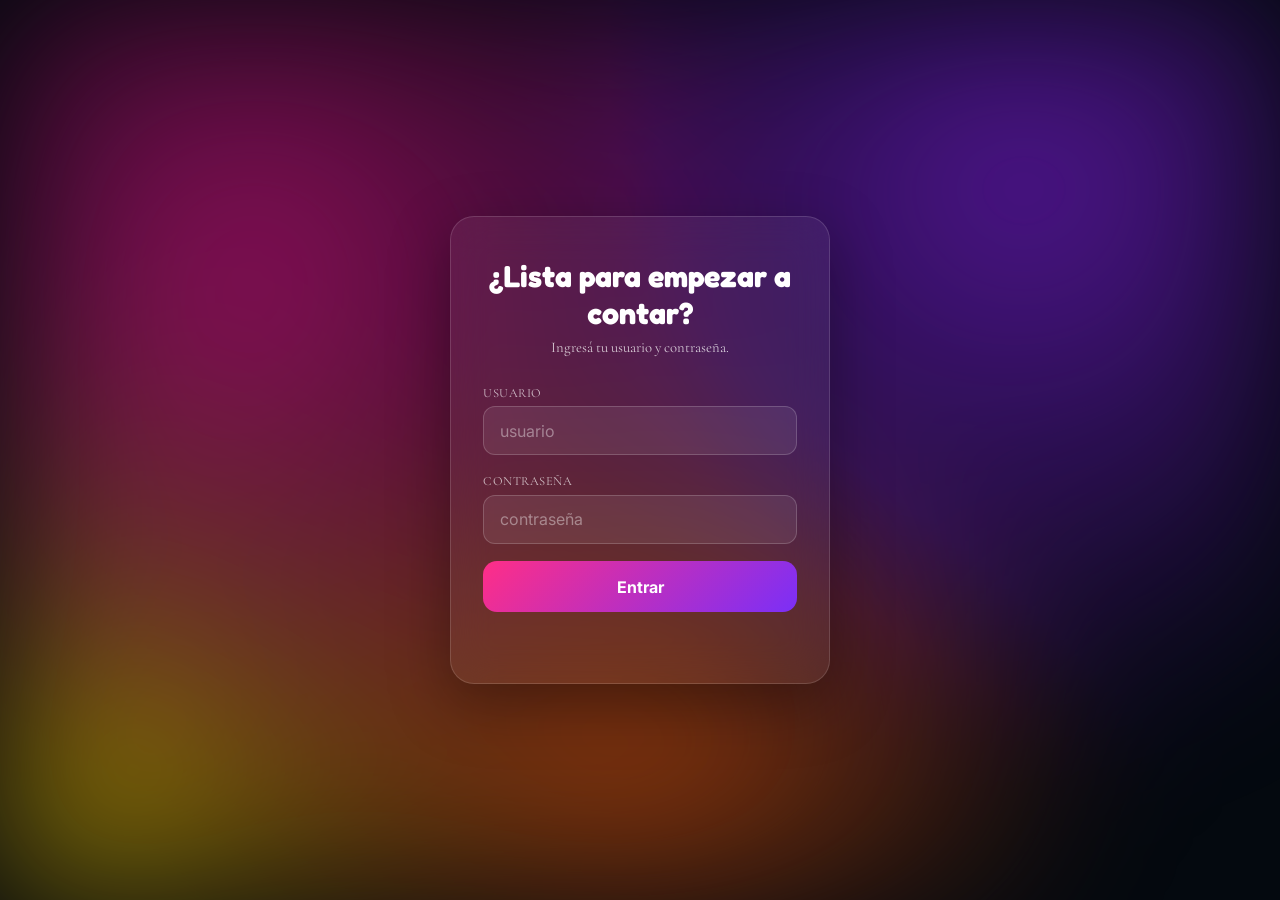
==== commit c87856cf: "Add files via upload" ====
--- a/index.html
+++ b/index.html
@@ -20,7 +20,7 @@
 
 /* ══ AURORA ══ */
 .aurora{
-  position:fixed;inset:0;z-index:-1;
+  position:fixed;inset:0;z-index:0;
   background:
     radial-gradient(circle at 20% 30%,#FF2E87 0%,transparent 45%),
     radial-gradient(circle at 80% 20%,#7B2FF7 0%,transparent 45%),
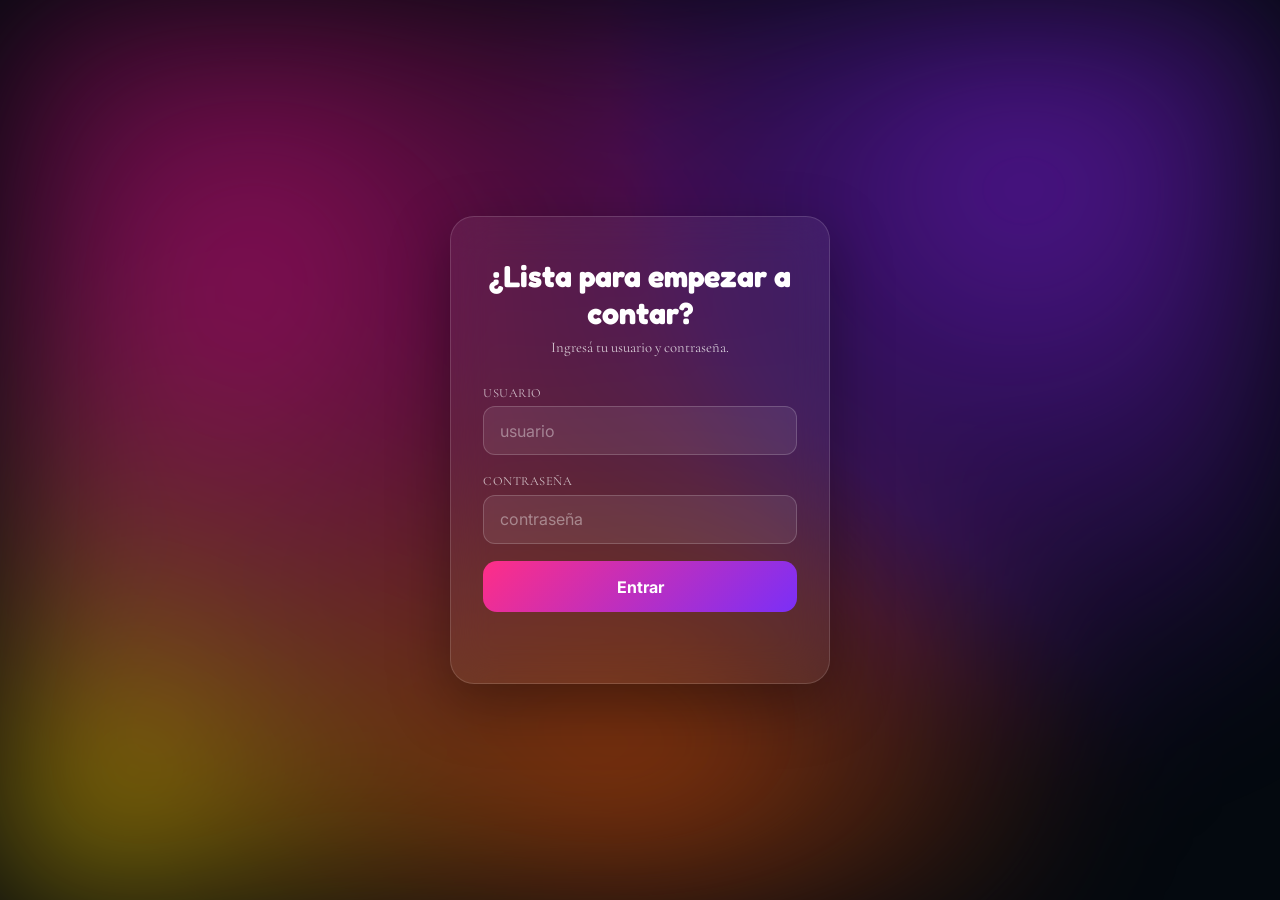
==== commit 3fc6a400: "Add files via upload" ====
--- a/index.html
+++ b/index.html
@@ -4,10 +4,13 @@
 <meta charset="UTF-8">
 <meta name="viewport" content="width=device-width,initial-scale=1.0,user-scalable=no">
 <meta name="robots" content="noindex,nofollow">
-<title>Noviazgo Juntos 💙</title>
+<title>Nuestro Tiempo 💙</title>
 <link rel="preconnect" href="https://fonts.googleapis.com">
-<link href="https://fonts.googleapis.com/css2?family=Fredoka:wght@500;700&family=DM+Mono:wght@500&family=Inter:wght@400;600&family=Pacifico&family=Nunito:wght@400;600;700;800;900&family=Cormorant+Garamond:ital,wght@0,300;0,400;1,300;1,400&display=swap" rel="stylesheet">
+<link href="https://fonts.googleapis.com/css2?family=Pacifico&family=Nunito:wght@400;600;700;800;900&family=Cormorant+Garamond:ital,wght@0,300;0,400;1,300;1,400&family=Fredoka:wght@500;700&family=DM+Mono:wght@500&family=Inter:wght@400;600&display=swap" rel="stylesheet">
 <style>
+*{box-sizing:border-box;margin:0;padding:0}
+body{margin:0;min-height:100vh;background:#1A0B2E;color:#fff;font-family:'Inter',sans-serif;overflow-x:hidden;}
+
 *{box-sizing:border-box;}
 body{
   margin:0;min-height:100vh;
@@ -803,12 +806,190 @@
 
 /* Ocultar canvas de regalito hasta que se use */
 #bg{display:none;}
-#bgSol{display:none;}
+
+/* ══ JARDÍN 2 MESES — v4 ══ */
+#jardinScreen{
+  position:fixed;inset:0;z-index:700;
+  display:none;flex-direction:column;
+  align-items:center;
+  background:radial-gradient(ellipse at 50% 20%,#2a0e1e 0%,#150610 55%,#0a0308 100%);
+  overflow-y:auto;
+  padding:60px 20px 60px;
+  opacity:0;transition:opacity 0.7s ease;
+}
+#jardinScreen.visible{opacity:1;}
+#jardinScreen.activo{display:flex;}
+
+#btnVolverJardin{
+  position:fixed;top:16px;left:16px;z-index:750;
+  font-family:'Nunito',sans-serif;font-weight:700;
+  font-size:0.78rem;letter-spacing:0.12em;
+  color:rgba(255,200,220,0.7);
+  background:none;border:none;cursor:pointer;display:none;
+}
+
+.jardin-sub{display:none;flex-direction:column;align-items:center;width:100%;}
+.jardin-sub.activo{display:flex;animation:fadeUp 0.6s ease both;}
+
+.jardin-header{text-align:center;margin-bottom:6px;}
+.jardin-emoji{font-size:2rem;animation:floatY 3s ease-in-out infinite;}
+.jardin-titulo{
+  font-family:'Pacifico',cursive;
+  font-size:clamp(1.4rem,5.5vw,2.1rem);
+  background:linear-gradient(135deg,#ffd4e5,#ff9dc4,#ffb7d5);
+  -webkit-background-clip:text;-webkit-text-fill-color:transparent;
+  margin:6px 0 4px;
+}
+
+@keyframes florSway{
+  0%,100%{transform:rotate(-2.4deg) translateY(0)}
+  50%{transform:rotate(2.6deg) translateY(-3px)}
+}
+@keyframes florBloom{
+  0%{transform:scale(1)}
+  35%{transform:scale(1.12)}
+  100%{transform:scale(1)}
+}
+
+/* ══ INTRO: 2 FLORES + SUELO ══ */
+.jardin-intro-wrap{
+  position:relative;
+  width:100%;max-width:360px;
+  padding-bottom:26px;
+  margin:10px 0 16px;
+}
+.jardin-intro-flores{
+  display:flex;gap:0;align-items:flex-end;justify-content:center;
+  position:relative;z-index:2;
+}
+.intro-flor{
+  width:150px;height:178px;
+  animation:florSway 4.2s ease-in-out infinite;
+  transform-origin:50% 90%;
+  margin:0 -8px;
+}
+.intro-flor:nth-child(2){animation-delay:-1.6s;animation-duration:3.8s;}
+.intro-flor svg{width:100%;height:100%;display:block;}
+.suelo-wrap{
+  position:absolute;left:-10%;right:-10%;bottom:0;
+  height:44px;z-index:1;
+  filter:drop-shadow(0 -2px 8px rgba(0,0,0,0.3));
+}
+.suelo-svg{width:100%;height:100%;display:block;}
+
+.jardin-intro-msg{
+  font-family:'Cormorant Garamond',serif;font-style:italic;
+  font-size:clamp(1rem,3.6vw,1.2rem);
+  color:rgba(255,225,238,0.88);
+  line-height:1.7;text-align:center;
+  max-width:320px;margin-bottom:26px;
+  text-shadow:0 0 20px rgba(255,150,190,0.25);
+}
+
+/* ══ SECUENCIA ══ */
+.jardin-progreso{
+  font-family:'Nunito',sans-serif;font-weight:700;
+  font-size:0.7rem;letter-spacing:0.22em;
+  color:rgba(255,180,210,0.5);text-transform:uppercase;
+  margin-bottom:18px;
+}
+.flor-central-wrap{
+  width:230px;height:260px;
+  display:flex;align-items:center;justify-content:center;
+  cursor:pointer;position:relative;
+  margin-bottom:6px;
+}
+.flor-central{
+  width:100%;height:100%;
+  animation:florSway 4s ease-in-out infinite;
+  transform-origin:50% 88%;
+}
+.flor-central.bloom{animation:florBloom 0.55s ease;}
+.flor-central svg{width:100%;height:100%;display:block;}
+.flor-tap-hint{
+  position:absolute;bottom:2px;left:50%;transform:translateX(-50%);
+  font-family:'Nunito',sans-serif;font-weight:700;
+  font-size:0.62rem;letter-spacing:0.2em;
+  color:rgba(255,200,220,0.4);text-transform:uppercase;
+  animation:blink 2s ease-in-out infinite;
+  white-space:nowrap;
+}
+.jardin-msg-actual{
+  font-family:'Cormorant Garamond',serif;font-style:italic;
+  font-size:clamp(1.05rem,3.8vw,1.3rem);
+  color:#ffe8f0;line-height:1.65;text-align:center;
+  max-width:320px;min-height:1.5em;
+  text-shadow:0 0 20px rgba(255,150,190,0.3);
+  opacity:0;transform:translateY(10px);
+  transition:opacity 0.6s ease,transform 0.6s ease;
+  margin:14px 0 8px;
+}
+.jardin-msg-actual.visible{opacity:1;transform:translateY(0);}
+
+/* ══ FINAL ══ */
+.jardin-final-emoji{font-size:2.6rem;margin-bottom:10px;animation:floatY 3s ease-in-out infinite;}
+.jardin-final-titulo{
+  font-family:'Pacifico',cursive;
+  font-size:clamp(1.3rem,5vw,1.8rem);
+  background:linear-gradient(135deg,#ffd4e5,#ff9dc4);
+  -webkit-background-clip:text;-webkit-text-fill-color:transparent;
+  margin-bottom:10px;
+}
+.jardin-final-msg{
+  font-family:'Cormorant Garamond',serif;font-style:italic;
+  font-size:1rem;color:rgba(255,220,235,0.8);
+  max-width:300px;line-height:1.6;text-align:center;
+}
+
+
+/* ══ MENÚ PRINCIPAL (index.html) ══ */
+#pantEleccion{
+  position:fixed;inset:0;z-index:600;display:none;
+  flex-direction:column;align-items:center;justify-content:center;
+  padding:32px 24px;opacity:0;transition:opacity 0.7s ease;
+  overflow-y:auto;
+}
+.elec-titulo{
+  font-family:'Pacifico',cursive;font-size:clamp(1.4rem,5vw,2rem);
+  color:#fff;text-shadow:0 0 20px rgba(180,230,255,0.5);
+  margin-bottom:6px;text-align:center;
+}
+.elec-sub{
+  font-family:'Cormorant Garamond',serif;font-style:italic;
+  font-size:0.92rem;color:rgba(220,240,255,0.75);margin-bottom:28px;
+}
+.elec-cards{display:flex;flex-direction:column;gap:14px;width:100%;max-width:320px;padding-bottom:20px;}
+.elec-card{
+  cursor:pointer;border-radius:20px;padding:20px 20px;
+  text-align:center;transition:transform 0.2s;
+  text-decoration:none;display:block;
+}
+.elec-card:active{transform:scale(0.96)}
+.elec-star{background:rgba(180,230,255,0.07);border:1.5px solid rgba(180,230,255,0.25);}
+.elec-sol{background:rgba(245,200,70,0.07);border:1.5px solid rgba(245,200,70,0.3);}
+.elec-jardin{background:rgba(255,120,180,0.07);border:1.5px solid rgba(255,140,190,0.28);}
+.elec-poemas{background:rgba(200,150,255,0.07);border:1.5px solid rgba(200,150,255,0.28);}
+.elec-icon{font-size:2rem;margin-bottom:6px}
+.elec-n-star{font-family:'Nunito',sans-serif;font-weight:800;font-size:0.98rem;color:#fff;letter-spacing:0.08em;}
+.elec-n-sol{font-family:'Nunito',sans-serif;font-weight:800;font-size:0.98rem;color:#ffd84d;letter-spacing:0.08em;text-shadow:0 0 12px rgba(255,210,50,0.5);}
+.elec-n-jardin{font-family:'Nunito',sans-serif;font-weight:800;font-size:0.98rem;color:#ff9dc4;letter-spacing:0.08em;text-shadow:0 0 12px rgba(255,140,190,0.5);}
+.elec-n-poemas{font-family:'Nunito',sans-serif;font-weight:800;font-size:0.98rem;color:#d4a5ff;letter-spacing:0.08em;text-shadow:0 0 12px rgba(200,150,255,0.5);}
+.elec-d-star{font-family:'Cormorant Garamond',serif;font-style:italic;font-size:0.82rem;color:rgba(210,235,255,0.65);margin-top:4px;}
+.elec-d-sol{font-family:'Cormorant Garamond',serif;font-style:italic;font-size:0.82rem;color:rgba(245,210,80,0.65);margin-top:4px;}
+.elec-d-jardin{font-family:'Cormorant Garamond',serif;font-style:italic;font-size:0.82rem;color:rgba(255,180,210,0.65);margin-top:4px;}
+.elec-d-poemas{font-family:'Cormorant Garamond',serif;font-style:italic;font-size:0.82rem;color:rgba(210,180,255,0.65);margin-top:4px;}
+
+
+/* ══ TARJETA VIAJE + FIX OVERFLOW MENÚ ══ */
+.elec-viaje{background:rgba(120,170,255,0.07);border:1.5px solid rgba(140,180,255,0.3);}
+.elec-n-viaje{font-family:'Nunito',sans-serif;font-weight:800;font-size:0.98rem;color:#a8c8ff;letter-spacing:0.08em;text-shadow:0 0 12px rgba(140,180,255,0.5);}
+.elec-d-viaje{font-family:'Cormorant Garamond',serif;font-style:italic;font-size:0.82rem;color:rgba(190,210,255,0.65);margin-top:4px;}
+#pantEleccion{justify-content:flex-start;}
+#pantEleccion > :first-child{margin-top:auto;}
+#pantEleccion > :last-child{margin-bottom:auto;}
 </style>
 </head>
 <body>
-
-<!-- AURORA + CORAZONES (contador) -->
 <div class="aurora"></div>
 <span class="heart-float" style="left:8%;animation-duration:14s;animation-delay:0s;">&#10084;</span>
 <span class="heart-float" style="left:25%;animation-duration:18s;animation-delay:3s;">&#10084;</span>
@@ -816,11 +997,8 @@
 <span class="heart-float" style="left:70%;animation-duration:20s;animation-delay:5s;">&#10084;</span>
 <span class="heart-float" style="left:88%;animation-duration:15s;animation-delay:2s;">&#10084;</span>
 
-<!-- CANVAS REGALITO (ocultos al inicio) -->
 <canvas id="bg"></canvas>
-<canvas id="bgSol"></canvas>
-
-<!-- LOGIN -->
+
 <div id="loginScreen">
   <div class="login-card">
     <h1>&#191;Lista para empezar a contar?</h1>
@@ -856,18 +1034,11 @@
       src="https://open.spotify.com/embed/track/7oTeTdhsppTQ4uk11cdDwe?utm_source=generator&theme=0"
       width="100%" height="152" frameborder="0"
       allow="autoplay; clipboard-write; encrypted-media; fullscreen; picture-in-picture"
-      loading="lazy" style="border-radius:14px;margin-top:0.5rem;">
+      style="border-radius:14px;margin-top:0.5rem;min-height:152px;display:block;">
     </iframe>
   </div>
   <button class="btn-regalito" id="btnRegalito">Ver tu regalito ✨</button>
 </div>
-
-<!-- REGALITO XI (todo el body sin canvas) -->
-<canvas id="bg"></canvas>
-<canvas id="bgSol"></canvas>
-
-<canvas id="bg"></canvas>
-
 
 <div id="apertura" style="position:fixed;inset:0;z-index:1000;display:none;align-items:center;justify-content:center;overflow:hidden;">
   <div id="papel" style="position:absolute;inset:0;background:linear-gradient(160deg,#f5f0e8,#ede5d0);display:flex;flex-direction:column;align-items:center;justify-content:center;overflow:hidden;">
@@ -916,325 +1087,41 @@
   <button class="ded-skip" id="dedSkip">continuar al regalito →</button>
 </div>
 
-
-<!-- CARTA SECRETA -->
-<div id="cartaSecreta">
-  <div class="cs-header">
-    <button class="cs-back" id="csBack">← volver al juego</button>
-  </div>
-  <div class="cs-inner">
-    <div class="cs-estrella">🌟</div>
-    <div class="cs-titulo">¡Llegaste a 50 puntos!<br>Esto merece una carta especial 💙</div>
-    <div class="cs-carta">
-      <div class="cs-texto">Quiero que sepas que cada vez que pienso en vos no me puedo sentir más feliz que una lombriz.
-
-Conocerte se ha vuelto en un regalo de cumpleaños que nunca olvidaré por lo importante que te has vuelto día a día, desvelada tras desvelada, semana a semana y meses.
-
-Increíble sentir tantas cosas — como que el quererte mucho haya evolucionado tan rápido que todos los días siento que crece. Hablar con vos se volvió mi mejor momento del día, y cuando no lo hago me siento tan raro, como si le cortaran la mamadera a un bebé que quiere chillar.
-
-Cada día que te conozco más, no puedo parar de pensar en lo increíble, inteligente, ingeniosa y brillante que sos. Inevitablemente no puedo dejar de sentirme pequeño a tu lado — y no me desagrada. Me gusta, porque sos tan impresionante que me encanta.</div>
-      <div class="cs-firma">Atte: El Aguelo</div>
-      <div class="cs-amor">Te Quiero Mucho Muchísimo ❤️</div>
-    </div>
-  </div>
-</div>
-<!-- CAJITA -->
-<div id="cajitaBtn">
-  <div id="cajitaEmoji">🎁</div>
-  <div id="cajitaLabel">¡Sorpresa!</div>
-</div>
-
-<div id="app" style="display:none">
-
-  <div class="header">
-    <div class="header-sub">Hecho con Cariño para</div>
-    <div class="header-title">Ximena ✨</div>
-    <div class="score-bar">⭐ puntos: <span class="score-val" id="totalScore">0</span></div>
-  </div>
-
-  <!-- JUEGO 1 -->
-  <div class="section" style="animation-delay:0.08s">
-    <div class="section-title">🧠 Memoria</div>
-    <div class="section-sub">encontrá los 6 pares</div>
-    <div id="memGrid"></div>
-    <div class="mem-status" id="memStatus">Dale la vuelta a las cartas 🃏</div>
-    <button class="mem-btn" id="memReset">🔀 Mezclar de nuevo</button>
-  </div>
-
-  <!-- JUEGO 2 -->
-  <div class="section" style="animation-delay:0.16s">
-    <div class="section-title">💭 Adivina la Palabra</div>
-    <div class="section-sub">pistas sobre nosotros • 6 vidas</div>
-    <div class="word-counter" id="wordCounter"></div>
-    <div class="word-pista" id="wordPista"></div>
-    <div class="word-blanks" id="wordBlanks"></div>
-    <div class="word-vidas" id="wordVidas" style="display:none"></div>
-    <div class="word-keyboard" id="wordKeyboard"></div>
-    <div class="word-msg" id="wordMsg"></div>
-    <div style="display:flex;gap:8px">
-      <button class="word-next" id="wordNext" style="flex:1">Siguiente →</button>
-      <button class="word-skip" id="wordSkip">Saltar ⏭</button>
-    </div>
-    <div class="word-done-msg" id="wordDoneMsg"></div>
-  </div>
-
-  <!-- JUEGO 3 -->
-  <div class="section" style="animation-delay:0.24s">
-    <div class="section-title">💌 ¿Cómo estás hoy?</div>
-    <div class="section-sub">para ximena, con entusiasmo</div>
-    <div class="aff-intro">Contame cómo te sentís y te mando algo lindo 🥺</div>
-    <div class="aff-progress" id="affProgress"></div>
-    <div class="aff-question" id="affQ"></div>
-    <div class="aff-opts"     id="affOpts"></div>
-    <div class="aff-card"     id="affCard">
-      <span class="aff-emoji" id="affEmoji"></span>
-      <div  class="aff-text"  id="affText"></div>
-      <div  class="aff-from">— Aaron</div>
-    </div>
-    <button class="aff-next"    id="affNext">Siguiente 💫</button>
-    <button class="aff-restart" id="affRestart">↺ Volver a empezar</button>
-  </div>
-
-</div>
-
-<div class="toast" id="toast"></div>
-
-<!-- ELECCIÓN P3 -->
+<!-- MENÚ PRINCIPAL -->
 <div id="pantEleccion">
   <div style="font-size:2rem;margin-bottom:12px;animation:floatY 3s ease-in-out infinite">💙</div>
   <div class="elec-titulo">¿Qué querés hacer?</div>
   <div class="elec-sub">Elegí un camino</div>
   <div class="elec-cards">
-    <div class="elec-card elec-star" onclick="irAJuegos()">
+    <a class="elec-card elec-star" href="juegos.html">
       <div class="elec-icon">🎮</div>
       <div class="elec-n-star">Jugar</div>
       <div class="elec-d-star">Memoria, palabras y más</div>
-    </div>
-    <div class="elec-card elec-sol" onclick="irAlSol()">
+    </a>
+    <a class="elec-card elec-sol" href="sol.html">
       <div class="elec-icon">☀️</div>
       <div class="elec-n-sol">Algo más para vos</div>
       <div class="elec-d-sol">Un regalito especial 💙</div>
-    </div>
+    </a>
+    <a class="elec-card elec-jardin" href="jardin.html">
+      <div class="elec-icon">🌷</div>
+      <div class="elec-n-jardin">Nuestro Jardín</div>
+      <div class="elec-d-jardin">2 meses juntos 🌸</div>
+    </a>
+    <a class="elec-card elec-poemas" href="poemas.html">
+      <div class="elec-icon">💌</div>
+      <div class="elec-n-poemas">Nuestros Poemas</div>
+      <div class="elec-d-poemas">Cartas escritas para vos</div>
+    </a>
+    <a class="elec-card elec-viaje" href="cartas-viaje.html">
+      <div class="elec-icon">✈️</div>
+      <div class="elec-n-viaje">Mientras Estás Lejos</div>
+      <div class="elec-d-viaje">Una carta cada miércoles</div>
+    </a>
   </div>
 </div>
 
-<button id="btnVolverSol" onclick="volverDesdeSol()">← Volver</button>
-
-<!-- P5-P9: SECCIONES SOL -->
-<!-- CARGA -->
-<div id="cargaScreen" style="display:none">
-  <div class="c-logo">💙</div>
-  <div class="c-title">Iniciando transmisión</div>
-  <div class="c-panel">
-    <div class="c-row"><span class="c-lbl">DESTINATARIO</span><span class="c-val" id="cv1"></span></div>
-    <div class="c-row"><span class="c-lbl">ORIGEN</span><span class="c-val" id="cv2"></span></div>
-    <div class="c-row"><span class="c-lbl">COORDENADAS</span><span class="c-val" id="cv3"></span></div>
-    <div class="c-row"><span class="c-lbl">CONTENIDO</span><span class="c-val blink" id="cv4"></span></div>
-    <div class="c-row"><span class="c-lbl">ESTADO</span><span class="c-val blink" id="cv5"></span></div>
-  </div>
-  <div class="c-prog-wrap">
-    <div class="c-prog-lbl"><span>PROGRESO</span><span id="cPct">0%</span></div>
-    <div class="c-prog-track"><div class="c-prog-bar" id="cBar"></div></div>
-  </div>
-  <div class="c-status" id="cStatus">Preparando<span class="c-cursor">_</span></div>
-</div>
-
-<!-- S1 CORINTIOS -->
-<div class="sec" id="p1">
-  <div class="inner">
-    <div class="cor-deco">✨</div>
-    <div class="cor-label">1 Corintios 13:13</div>
-    <div class="cor-verso">"Ahora tenemos la fe, la esperanza y el amor, los tres. Pero el mayor de los tres es el amor."</div>
-    <div class="cor-ref">— 1 Corintios 13:13</div>
-    <button class="btn-sig" id="btn1">Continuar →</button>
-  </div>
-</div>
-
-<!-- S2 ENFERMITA -->
-<div class="sec" id="p2">
-  <div class="inner">
-    <div class="enf-titulo">Por si 'tas enfemita 🤒</div>
-    <div class="enf-sub">Receta médica del Aguelo 👨‍⚕️</div>
-    <div class="receta-card">
-      <div class="receta-hdr">Instrucciones de recuperación</div>
-      <div class="receta-item" id="ri1">
-        <span class="receta-num">1</span>
-        <span>1 vaso de agua natural</span>
-        <div class="sello"><svg viewBox="0 0 24 24" fill="none" stroke="#1a3a6a" stroke-width="2"><path d="M12 2 Q6 10 6 15 a6 6 0 0 0 12 0 Q18 10 12 2Z"/></svg></div>
-      </div>
-      <div class="receta-item" id="ri2">
-        <span class="receta-num">2</span>
-        <span>Ducha caliente de 20 min</span>
-        <div class="sello"><svg viewBox="0 0 24 24" fill="none" stroke="#1a3a6a" stroke-width="2"><path d="M4 8h6a4 4 0 0 1 4 4v2H4"/><line x1="8" y1="14" x2="6" y2="20"/><line x1="12" y1="14" x2="10" y2="20"/><line x1="16" y1="14" x2="14" y2="20"/></svg></div>
-      </div>
-      <div class="receta-item" id="ri3">
-        <span class="receta-num">3</span>
-        <span>Abrigarte mucho</span>
-        <div class="sello"><svg viewBox="0 0 24 24" fill="none" stroke="#1a3a6a" stroke-width="2"><path d="M12 21C12 21 4 14 4 9a4 4 0 0 1 8 0 4 4 0 0 1 8 0c0 5-8 12-8 12Z"/></svg></div>
-      </div>
-      <div class="receta-item" id="ri4">
-        <span class="receta-num">4</span>
-        <span>Recordar que el Aguelo te quiere muuuuuuuchísimo</span>
-        <div class="sello"><svg viewBox="0 0 24 24" fill="none" stroke="#1a3a6a" stroke-width="2"><polygon points="12,2 15,9 22,9 16,14 18,21 12,17 6,21 8,14 2,9 9,9"/></svg></div>
-      </div>
-      <div class="receta-item" id="ri5">
-        <span class="receta-num">5</span>
-        <span>Llamar al Aguelo si te sentís decaída</span>
-        <div class="sello"><svg viewBox="0 0 24 24" fill="none" stroke="#1a3a6a" stroke-width="2"><path d="M6 2h4l2 5-3 2a12 12 0 0 0 6 6l2-3 5 2v4a2 2 0 0 1-2 2C7 20 4 7 4 4a2 2 0 0 1 2-2Z"/></svg></div>
-      </div>
-      <div class="receta-item" id="ri6">
-        <span class="receta-num">6</span>
-        <span>Besos y abrazo del Aguelo</span>
-        <div class="sello"><svg viewBox="0 0 24 24" fill="none" stroke="#1a3a6a" stroke-width="2"><circle cx="12" cy="8" r="3"/><path d="M6 20v-2a6 6 0 0 1 12 0v2"/></svg></div>
-      </div>
-    </div>
-    <div class="enf-pie" id="enfPie">
-      <div class="enf-pie-txt">Porque no hay nada más importante que la salud de mi niña bonita.</div>
-      <div class="enf-pie-firma">— El Aguelo 💙</div>
-    </div>
-    <button class="btn-sig" id="btn2" style="display:none;margin-top:16px">Continuar →</button>
-  </div>
-</div>
-
-<!-- S3 OJOS -->
-<div class="sec" id="p3">
-  <div class="inner">
-    <div class="ojo-wrap">
-      <div class="ojo-glow"></div>
-      <svg class="ojo-svg" viewBox="0 0 240 120" xmlns="http://www.w3.org/2000/svg">
-        <defs>
-          <radialGradient id="irisG" cx="42%" cy="38%" r="58%">
-            <stop offset="0%" stop-color="#c8a84a"/>
-            <stop offset="18%" stop-color="#8a9a38"/>
-            <stop offset="38%" stop-color="#6b7a28"/>
-            <stop offset="58%" stop-color="#7a5c18"/>
-            <stop offset="78%" stop-color="#5a3c08"/>
-            <stop offset="100%" stop-color="#2a1a02"/>
-          </radialGradient>
-          <radialGradient id="limbalG" cx="50%" cy="50%" r="50%">
-            <stop offset="75%" stop-color="transparent"/>
-            <stop offset="100%" stop-color="rgba(20,10,0,0.7)"/>
-          </radialGradient>
-          <radialGradient id="glowG2" cx="50%" cy="50%" r="50%">
-            <stop offset="0%" stop-color="rgba(160,130,40,0.22)"/>
-            <stop offset="100%" stop-color="rgba(160,130,40,0)"/>
-          </radialGradient>
-          <radialGradient id="pupilaG" cx="40%" cy="35%" r="60%">
-            <stop offset="0%" stop-color="#1a1a1a"/>
-            <stop offset="100%" stop-color="#000"/>
-          </radialGradient>
-          <radialGradient id="reflejoG" cx="30%" cy="30%" r="70%">
-            <stop offset="0%" stop-color="rgba(255,255,255,0.85)"/>
-            <stop offset="100%" stop-color="rgba(255,255,255,0)"/>
-          </radialGradient>
-          <filter id="softBlur"><feGaussianBlur stdDeviation="1.5"/></filter>
-          <clipPath id="eyeClip">
-            <path d="M8 60 Q60 8 120 8 Q180 8 232 60 Q180 112 120 112 Q60 112 8 60Z"/>
-          </clipPath>
-        </defs>
-        <ellipse cx="120" cy="60" rx="115" ry="55" fill="url(#glowG2)" filter="url(#softBlur)"/>
-        <path d="M8 60 Q60 8 120 8 Q180 8 232 60 Q180 112 120 112 Q60 112 8 60Z" fill="#f2e8e0"/>
-        <path d="M30 55 Q55 50 80 54" stroke="rgba(220,160,160,0.25)" stroke-width="0.8" fill="none"/>
-        <circle cx="120" cy="60" r="40" fill="url(#irisG)" clip-path="url(#eyeClip)"/>
-        <g clip-path="url(#eyeClip)" opacity="0.55">
-          <line x1="120" y1="60" x2="120" y2="22" stroke="rgba(180,150,50,0.6)" stroke-width="0.7"/>
-          <line x1="120" y1="60" x2="148" y2="26" stroke="rgba(100,120,30,0.5)" stroke-width="0.6"/>
-          <line x1="120" y1="60" x2="156" y2="48" stroke="rgba(180,140,40,0.5)" stroke-width="0.6"/>
-          <line x1="120" y1="60" x2="158" y2="68" stroke="rgba(100,110,25,0.5)" stroke-width="0.6"/>
-          <line x1="120" y1="60" x2="148" y2="88" stroke="rgba(160,120,30,0.5)" stroke-width="0.5"/>
-          <line x1="120" y1="60" x2="92" y2="88" stroke="rgba(90,110,25,0.5)" stroke-width="0.6"/>
-          <line x1="120" y1="60" x2="82" y2="68" stroke="rgba(170,140,45,0.5)" stroke-width="0.6"/>
-          <line x1="120" y1="60" x2="82" y2="48" stroke="rgba(100,120,30,0.5)" stroke-width="0.6"/>
-          <line x1="120" y1="60" x2="92" y2="26" stroke="rgba(180,150,50,0.6)" stroke-width="0.7"/>
-        </g>
-        <circle cx="120" cy="60" r="40" fill="url(#limbalG)" clip-path="url(#eyeClip)"/>
-        <circle cx="120" cy="60" r="16" fill="url(#pupilaG)" clip-path="url(#eyeClip)"/>
-        <ellipse cx="109" cy="48" rx="7" ry="5" fill="url(#reflejoG)" clip-path="url(#eyeClip)"/>
-        <circle cx="131" cy="66" r="3" fill="rgba(255,255,255,0.28)" clip-path="url(#eyeClip)"/>
-        <path d="M8 60 Q60 8 120 8 Q180 8 232 60" fill="none" stroke="#2a1a0e" stroke-width="2.5" stroke-linecap="round"/>
-        <g stroke="#1a0a06" stroke-linecap="round" fill="none">
-          <path d="M42 46 Q36 32 32 22" stroke-width="1.8"/>
-          <path d="M54 34 Q50 18 48 8" stroke-width="2"/>
-          <path d="M68 25 Q66 10 66 0" stroke-width="2.2"/>
-          <path d="M84 19 Q84 4 86 -6" stroke-width="2.2"/>
-          <path d="M100 16 Q102 1 106 -8" stroke-width="2.2"/>
-          <path d="M116 15 Q120 0 124 -8" stroke-width="2.3"/>
-          <path d="M132 16 Q138 2 142 -6" stroke-width="2.2"/>
-          <path d="M148 20 Q156 6 160 -2" stroke-width="2.2"/>
-          <path d="M162 27 Q172 14 176 6" stroke-width="2"/>
-          <path d="M175 36 Q186 26 192 18" stroke-width="1.9"/>
-        </g>
-        <g stroke="#2a1a0e" stroke-linecap="round" fill="none" opacity="0.7">
-          <path d="M55 78 Q50 88 48 95" stroke-width="1.3"/>
-          <path d="M74 88 Q72 98 72 106" stroke-width="1.3"/>
-          <path d="M94 93 Q94 103 96 110" stroke-width="1.3"/>
-          <path d="M134 93 Q136 103 140 109" stroke-width="1.3"/>
-          <path d="M152 87 Q156 97 160 103" stroke-width="1.3"/>
-        </g>
-        <path d="M8 60 Q60 112 120 112 Q180 112 232 60" fill="none" stroke="#3a2010" stroke-width="1.8" stroke-linecap="round"/>
-        <ellipse cx="20" cy="60" rx="10" ry="7" fill="rgba(230,200,190,0.6)"/>
-      </svg>
-    </div>
-    <div class="ojo-frase">"Esos ojos tan bonitos color avellana es el centro del <span class="pedacito-sol">pedacito de sol</span> que sos para mi vida" <span class="ojo-sol">☀️</span></div>
-    <div class="frases-wrap" id="frasesWrap">
-      <div class="frase-card">
-        <div class="frase-txt">"Cuando me mirás así no existe nada más en el mundo"</div>
-        <div class="frase-overlay" id="fo1"><div class="frase-shimmer"></div><div class="frase-lock">🔒</div><div class="frase-hint">toca para revelar</div></div>
-      </div>
-      <div class="frase-card">
-        <div class="frase-txt">"En tus ojos encontré el lugar más cálido que conozco"</div>
-        <div class="frase-overlay" id="fo2"><div class="frase-shimmer"></div><div class="frase-lock">🔒</div><div class="frase-hint">toca para revelar</div></div>
-      </div>
-      <div class="frase-card">
-        <div class="frase-txt">"Ojalá pudiera explicarte lo que me hacen — pero no existen las palabras"</div>
-        <div class="frase-overlay" id="fo3"><div class="frase-shimmer"></div><div class="frase-lock">🔒</div><div class="frase-hint">toca para revelar</div></div>
-      </div>
-      <div class="frase-card">
-        <div class="frase-txt">"Me pierdo en ellos cada vez que me mirás fijo y no me importa encontrarme"</div>
-        <div class="frase-overlay" id="fo4"><div class="frase-shimmer"></div><div class="frase-lock">🔒</div><div class="frase-hint">toca para revelar</div></div>
-      </div>
-    </div>
-    <button class="btn-sig" id="btn3" style="display:none">Ver nuestros momentos →</button>
-  </div>
-</div>
-
-<!-- S4 ALBUM -->
-<div class="sec" id="p4">
-  <div class="inner">
-    <div class="album-portada" id="albPortada" onclick="abrirAlbum()">
-      <div class="album-broche">📎</div>
-      <div class="album-titulo">Nuestros<br>Recuerdos</div>
-      <div class="album-sub">Aaron &amp; Ximena</div>
-      <div class="album-deco">🌙 💙 ✨</div>
-      <div class="album-hint">toca para abrir</div>
-    </div>
-    <div class="album-pagina" id="albPagina">
-      <img class="album-foto" id="albImg" src="" alt="">
-      <div class="album-verso" id="albVerso"></div>
-      <div class="album-ref" id="albRef"></div>
-    </div>
-    <div class="album-cierre" id="albCierre">
-      <div class="cierre-emoji">💙</div>
-      <div class="cierre-titulo">Por más momentos juntos</div>
-    </div>
-    <div class="album-nav" id="albDots"></div>
-    <button class="btn-sig" id="btnFoto" style="display:none">Siguiente →</button>
-  </div>
-</div>
-
-<!-- S5 FINAL -->
-<div class="sec" id="p5">
-  <div class="inner">
-    <div class="final-emoji">💙</div>
-    <div class="final-titulo">Te quiero mucho, Ximena</div>
-    <div class="final-msg">Gracias por ser ese pedacito de sol que ilumina mis días.</div>
-    <div class="final-firma">— El Aguelo 💙</div>
-    <button class="btn-sig" id="btnFinal">Volver al inicio ↺</button>
-  </div>
-</div>
-
 <script>
-
 /* ══ CONTADOR ══ */
 var USUARIO   = 'ximena0410';
 var CONTRASENA = 'migordito';
@@ -1306,442 +1193,6 @@
     document.getElementById('apertura').style.display='flex';
   },650);
 });
-
-
-
-/* ══ JUEGOS (R2 script 1) ══ */
-
-/* ══════════════════════════════════════════════════
-   ★ DATOS EDITABLES ★
-
-   Aquí están todos los contenidos del juego.
-   Podés agregar, quitar o editar sin tocar nada más.
-══════════════════════════════════════════════════ */
-
-// ── JUEGO 1: pares de memoria ──────────────────
-// Máx recomendado: 8 pares
-const MEM_PAIRS = [
-  { emoji:'🌙', label:'luna'    },
-  { emoji:'🚀', label:'cohete'  },
-  { emoji:'💕', label:'amor'    },
-  { emoji:'🍩', label:'dona'    },
-  { emoji:'🌸', label:'flor'    },
-  { emoji:'🎵', label:'musica'  },
-];
-
-// ── JUEGO 2: palabras a adivinar ───────────────
-// word: en MAYÚSCULAS sin tildes
-// Agregá más objetos cuando quieras
-const PALABRAS = [
-  {word:"LUNA",pista:"Cuando disociamos juntos… ¿a qué lugar soñamos escaparnos? 🌙"},
-  {word:"SONROJADOS",pista:"Nosotros siempre estamos así cuando estamos juntos 😊"},
-  {word:"REGUETON",pista:"¿Qué género musical siempre termina sonando cuando estamos juntos? 🎵"},
-  {word:"XIMENA",pista:"Entre nosotros sabemos quién manda y es… 👑"},
-  {word:"NERVIOSO",pista:"¿Cuando te veo yo me pongo muy...? 🫣"}
-];
-
-// ── JUEGO 3: preguntas y cartas ────────────────
-// Cada objeto tiene:
-//   pregunta: lo que se muestra arriba
-//   opciones: array de { texto, emoji, carta } por cada opción
-// Agregá más preguntas cuando quieras
-const AFIRMACIONES = [
-  {
-    pregunta: '¿Cómo te sentís ahora?',
-    opciones: [
-  {texto:"😤 Agotada",emoji:"🤗",carta:"Te mando un fuerte abrazo. Vos podés hacer toooodo lo que te imaginás y más — solo es un esfuercito más. Sabés que para todo lo que implique ayudarte, voy a estar acá."},
-  {texto:"😴 Con sueño",emoji:"🌙",carta:"Pobretita mi niña, yo sé que es difícil avanzar así… pero para despertarte quiero decirte algo: Te Quiero Muchísimo y sos mi regalo más especial."},
-  {texto:"😰 Estresada",emoji:"🌬️",carta:"Quiero saber qué te puso así para desquitármelas. Respirar hondo y volver a pensar ayudará a despejar esa mente tan brillante que tenés — que me fascina."},
-  {texto:"🥺 Senisble",emoji:"💙",carta:"aaaww mi niña, yo sé que las emociones a veces están a flor de piel. Sos muy importante, valiosa y radiante para mí. Te quiero muuuuuuuuuuuuuu🐄chísimo."},
-  {texto:"🥰 Feliz",emoji:"🌻",carta:"Así deberías estar siempre — brillante como un girasol. Porque no hay cosa más bonita después del amanecer que vos."},
-  {texto:"😤 Bava",emoji:"🔥",carta:"Ahí está mi Bava 🔥 Ya sé que algo hice… pero igual te quiero mucho aunque estés así de tierna cuando te enojas."},
-  {texto:"😤 Bava",emoji:"🔥",carta:"Ahí está mi Bava 🔥 Ya sé que algo hice… pero igual te quiero mucho aunque estés así de tierna cuando te enojas."}
-]
-  }
-];
-
-/* ══════════════════════════════════════════════════
-   CANVAS FONDO
-══════════════════════════════════════════════════ */
-const bg=document.getElementById('bg');
-const bx=bg.getContext('2d');
-function resz(){bg.width=innerWidth;bg.height=innerHeight}
-resz();window.addEventListener('resize',resz);
-
-const STARS=Array.from({length:220},()=>({
-  x:Math.random(),y:Math.random(),
-  r:Math.random()*1.5+0.15,
-  a:Math.random()*0.6+0.25,
-  sp:0.002+Math.random()*0.007,
-  ph:Math.random()*Math.PI*2,
-  // mezcla de blancos y celestes
-  hue:Math.random()>0.5 ? 195+Math.random()*25 : 0
-}));
-
-(function draw(t){
-  bx.clearRect(0,0,bg.width,bg.height);
-  const g=bx.createRadialGradient(bg.width/2,bg.height/2,0,bg.width/2,bg.height/2,bg.width*0.9);
-  g.addColorStop(0,'#060d18');g.addColorStop(1,'#02060e');
-  bx.fillStyle=g;bx.fillRect(0,0,bg.width,bg.height);
-  STARS.forEach(s=>{
-    const a=s.a*(0.4+0.6*Math.sin(t*0.001*s.sp*400+s.ph));
-    bx.beginPath();bx.arc(s.x*bg.width,s.y*bg.height,s.r,0,Math.PI*2);
-    bx.fillStyle=s.hue
-      ? `hsla(${s.hue},70%,85%,${a})`
-      : `rgba(245,250,255,${a})`;
-    bx.fill();
-  });
-  requestAnimationFrame(draw);
-})(0);
-
-/* ══════════════════════════════════════════════════
-   FX HELPERS
-══════════════════════════════════════════════════ */
-let totalScore=0;
-function addScore(n){
-  totalScore+=n;
-  document.getElementById('totalScore').textContent=totalScore;
-}
-
-function spawnSparks(x,y,count,hueA,hueB){
-  for(let i=0;i<count;i++){
-    const sp=document.createElement('div');sp.className='spark';
-    const ang=Math.random()*Math.PI*2,dist=45+Math.random()*110,size=3+Math.random()*8;
-    sp.style.cssText=`left:${x}px;top:${y}px;width:${size}px;height:${size}px;
-      background:hsl(${hueA+Math.random()*(hueB-hueA)},85%,72%);
-      --tx:${Math.cos(ang)*dist}px;--ty:${Math.sin(ang)*dist}px;
-      animation-duration:${0.4+Math.random()*0.55}s;`;
-    document.body.appendChild(sp);setTimeout(()=>sp.remove(),1000);
-  }
-}
-
-const CONF=['💙','🌸','✨','⭐','🤍','💎','🌀'];
-function spawnConfetti(n){
-  for(let i=0;i<n;i++){
-    const c=document.createElement('div');c.className='confetti-p';
-    c.textContent=CONF[Math.floor(Math.random()*CONF.length)];
-    const dur=2+Math.random()*2.5;
-    c.style.cssText=`left:${Math.random()*100}%;top:-30px;
-      font-size:${0.9+Math.random()*0.9}rem;
-      --rot:${(Math.random()-0.5)*580}deg;
-      animation-duration:${dur}s;animation-delay:${Math.random()*0.6}s;`;
-    document.body.appendChild(c);setTimeout(()=>c.remove(),(dur+1)*1000);
-  }
-}
-
-let toastTimer;
-function showToast(msg){
-  const t=document.getElementById('toast');
-  t.innerHTML=msg;t.classList.add('show');
-  clearTimeout(toastTimer);
-  toastTimer=setTimeout(()=>t.classList.remove('show'),3400);
-}
-
-/* ══════════════════════════════════════════════════
-   JUEGO 1 — MEMORIA
-══════════════════════════════════════════════════ */
-let memFlipped=[],memMatched=0,memLocked=false,memMoves=0,memCards=[];
-
-function buildMemory(){
-  memFlipped=[];memMatched=0;memLocked=false;memMoves=0;
-  const items=[...MEM_PAIRS,...MEM_PAIRS]
-    .map((v,i)=>({...v,uid:i}))
-    .sort(()=>Math.random()-0.5);
-  memCards=items;
-  const grid=document.getElementById('memGrid');
-  grid.innerHTML='';
-  items.forEach((item,idx)=>{
-    const card=document.createElement('div');
-    card.className='mem-card';card.dataset.idx=idx;
-    card.innerHTML=`<div class="mem-front">✦</div><div class="mem-back">${item.emoji}</div>`;
-    card.addEventListener('click',()=>flipCard(card,idx));
-    grid.appendChild(card);
-  });
-  document.getElementById('memStatus').textContent='Dale la vuelta a las cartas 🃏';
-}
-
-function flipCard(card,idx){
-  if(memLocked||card.classList.contains('flipped')||card.classList.contains('matched'))return;
-  card.classList.add('flipped');
-  memFlipped.push(idx);
-  if(memFlipped.length===2){
-    memLocked=true;memMoves++;
-    const [a,b]=memFlipped;
-    const ca=document.querySelector(`[data-idx="${a}"]`);
-    const cb=document.querySelector(`[data-idx="${b}"]`);
-    if(memCards[a].label===memCards[b].label){
-      setTimeout(()=>{
-        ca.classList.add('matched');cb.classList.add('matched');
-        memMatched++;memFlipped=[];memLocked=false;
-        const r=ca.getBoundingClientRect();
-        spawnSparks(r.left+r.width/2,r.top+r.height/2,10,185,220);
-        if(memMatched===MEM_PAIRS.length){
-          const bonus = memMoves < 8 ? 35 : memMoves < 12 ? 25 : 15;
-          addScore(bonus);spawnConfetti(14);
-          document.getElementById('memStatus').textContent=`¡Ganaste en ${memMoves} jugadas! +${bonus}⭐`;
-          showToast(`🧠 ¡Ximena la rompió! +${bonus} puntos 💙`);
-        } else {
-          document.getElementById('memStatus').textContent=`Par encontrado! ${memMatched}/${MEM_PAIRS.length} ✓`;
-        }
-      },380);
-    } else {
-      setTimeout(()=>{
-        ca.classList.remove('flipped');cb.classList.remove('flipped');
-        memFlipped=[];memLocked=false;
-      },900);
-    }
-  }
-}
-document.getElementById('memReset').addEventListener('click',buildMemory);
-buildMemory();
-
-/* ══════════════════════════════════════════════════
-   JUEGO 2 — ADIVINA LA PALABRA
-══════════════════════════════════════════════════ */
-let wIdx=0,wCurrent,wGuessed,wVidas,wDone=false;
-
-function buildWord(){
-  if(wIdx>=PALABRAS.length){
-    document.getElementById('wordPista').style.display='none';
-    document.getElementById('wordBlanks').style.display='none';
-    document.getElementById('wordVidas').style.display='none';
-    document.getElementById('wordKeyboard').style.display='none';
-    document.getElementById('wordNext').style.display='none';
-  document.getElementById('wordSkip').style.display='block';
-  document.getElementById('wordSkip').style.display='block';
-    document.getElementById('wordCounter').style.display='none';
-    const dm=document.getElementById('wordDoneMsg');
-    dm.style.display='block';
-    dm.innerHTML='¡Completaste todas las palabras! 🎉<br><span style="font-size:0.85rem;color:rgba(180,230,255,0.5);font-family:Nunito,sans-serif">Puntaje total: '+totalScore+' ⭐</span>';
-    spawnConfetti(20);
-    return;
-  }
-  wDone=false;wCurrent=PALABRAS[wIdx];wGuessed=new Set();wVidas=6;
-  document.getElementById('wordCounter').textContent=`palabra ${wIdx+1} de ${PALABRAS.length}`;
-  document.getElementById('wordPista').textContent=wCurrent.pista;
-  document.getElementById('wordMsg').textContent='';
-  document.getElementById('wordMsg').style.color='';
-  document.getElementById('wordNext').style.display='none';
-  document.getElementById('wordSkip').style.display='block';
-  document.getElementById('wordSkip').style.display='block';
-  renderBlanks();renderKeyboard();renderVidas();
-}
-
-function renderBlanks(){
-  const cont=document.getElementById('wordBlanks');cont.innerHTML='';
-  wCurrent.word.split('').forEach(l=>{
-    const box=document.createElement('div');
-    box.className='letter-box';
-    box.textContent=wGuessed.has(l)?l:'';
-    cont.appendChild(box);
-  });
-}
-function renderVidas(){
-  document.getElementById('wordVidas').textContent='— '.repeat(wVidas)+'· '.repeat(6-wVidas);
-}
-function renderKeyboard(){
-  const kb=document.getElementById('wordKeyboard');kb.innerHTML='';
-  'ABCDEFGHIJKLMNOPQRSTUVWXYZ'.split('').forEach(l=>{
-    const btn=document.createElement('button');btn.className='key-btn';
-    btn.textContent=l;
-    if(wGuessed.has(l)||wDone)btn.disabled=true;
-    btn.addEventListener('click',()=>guessLetter(l));
-    kb.appendChild(btn);
-  });
-}
-
-function guessLetter(l){
-  if(wDone||wGuessed.has(l))return;
-  wGuessed.add(l);
-  document.querySelectorAll('.key-btn').forEach(b=>{if(b.textContent===l)b.disabled=true});
-  const inWord=wCurrent.word.includes(l);
-  renderBlanks();
-  if(!inWord){
-    wVidas--;renderVidas();
-    document.querySelectorAll('.letter-box').forEach(b=>{b.classList.add('wrong-flash')});
-    setTimeout(()=>document.querySelectorAll('.letter-box').forEach(b=>b.classList.remove('wrong-flash')),350);
-  } else {
-    const boxes=document.querySelectorAll('.letter-box');
-    wCurrent.word.split('').forEach((c,i)=>{if(c===l)boxes[i].classList.add('correct')});
-    setTimeout(()=>document.querySelectorAll('.letter-box').forEach(b=>b.classList.remove('correct')),600);
-  }
-  // ganó
-  if(wCurrent.word.split('').every(c=>wGuessed.has(c))){
-    wDone=true;
-    const bonus=8;addScore(bonus);spawnConfetti(10);
-    document.getElementById('wordMsg').textContent=`¡Exacto! +${bonus}⭐ 🎉`;
-    document.getElementById('wordMsg').style.color='#67e8f9';
-    document.getElementById('wordNext').style.display='block';
-    document.getElementById('wordSkip').style.display='none';
-    showToast(`💭 ¡Ximena sabía! "${wCurrent.word}" ✓ +${bonus}⭐`);
-  } else if(wVidas===0){
-    wDone=true;
-    document.getElementById('wordMsg').textContent=`Era "${wCurrent.word}" 😅 ¡La próxima!`;
-    document.getElementById('wordMsg').style.color='#fda4af';
-    document.getElementById('wordNext').style.display='block';
-    const boxes=document.querySelectorAll('.letter-box');
-    wCurrent.word.split('').forEach((c,i)=>{boxes[i].textContent=c;boxes[i].style.color='#fda4af'});
-    renderKeyboard();
-  }
-}
-document.getElementById('wordNext').addEventListener('click',()=>{wIdx++;buildWord()});
-document.getElementById('wordSkip').addEventListener('click',()=>{wIdx++;buildWord()});
-document.getElementById('wordSkip').addEventListener('click',()=>{wIdx++;buildWord()});
-buildWord();
-
-/* ══════════════════════════════════════════════════
-   JUEGO 3 — AFIRMACIONES
-══════════════════════════════════════════════════ */
-let affIdx=0,affAnswered=false;
-
-function buildAff(){
-  if(affIdx>=AFIRMACIONES.length){
-    // cicla de vuelta
-    affIdx=0;
-  }
-  affAnswered=false;
-  const data=AFIRMACIONES[affIdx];
-
-  // progress dots
-  const prog=document.getElementById('affProgress');
-  prog.innerHTML='';
-  AFIRMACIONES.forEach((_,i)=>{
-    const d=document.createElement('div');d.className='a-dot';
-    if(i<affIdx)d.classList.add('done');
-    if(i===affIdx)d.classList.add('active');
-    prog.appendChild(d);
-  });
-
-  document.getElementById('affQ').textContent=data.pregunta;
-  document.getElementById('affCard').classList.remove('show');
-  document.getElementById('affNext').classList.remove('show');
-  document.getElementById('affRestart').classList.remove('show');
-
-  const opts=document.getElementById('affOpts');
-  opts.innerHTML='';
-  data.opciones.forEach((op,i)=>{
-    const btn=document.createElement('button');btn.className='aff-opt';
-    btn.innerHTML=`<span style="font-size:1.1rem">${op.texto.split(' ')[0]}</span> ${op.texto.split(' ').slice(1).join(' ')}`;
-    btn.addEventListener('click',()=>selectAff(op,btn));
-    opts.appendChild(btn);
-  });
-}
-
-function selectAff(op,btn){
-  if(affAnswered)return;
-  affAnswered=true;
-  // marcar seleccionada
-  addScore(10);
-  document.querySelectorAll('.aff-opt').forEach(b=>{b.disabled=true;});
-  btn.classList.add('selected');
-  // mostrar carta
-  document.getElementById('affEmoji').textContent=op.emoji;
-  document.getElementById('affText').textContent=op.carta;
-  const card=document.getElementById('affCard');
-  card.classList.add('show');
-  // scroll suave a la carta
-  setTimeout(()=>card.scrollIntoView({behavior:'smooth',block:'nearest'}),100);
-  // fx
-  spawnSparks(innerWidth/2,innerHeight*0.6,14,185,230);
-  spawnConfetti(8);
-  // botones
-  const hasNext=affIdx<AFIRMACIONES.length-1;
-  const nextBtn=document.getElementById('affNext');
-  const restartBtn=document.getElementById('affRestart');
-  if(hasNext){
-    nextBtn.textContent='Siguiente 💫';
-    nextBtn.classList.add('show');
-    restartBtn.classList.remove('show');
-  } else {
-    nextBtn.classList.remove('show');
-    restartBtn.classList.add('show');
-  }
-}
-
-document.getElementById('affNext').addEventListener('click',()=>{
-  affIdx++;buildAff();
-  document.getElementById('affOpts').scrollIntoView({behavior:'smooth',block:'start'});
-});
-document.getElementById('affRestart').addEventListener('click',()=>{
-  affIdx=0;buildAff();
-  document.getElementById('affOpts').scrollIntoView({behavior:'smooth',block:'start'});
-});
-
-buildAff();
-
-
-/* ══ PUNTOS NUEVOS ══ */
-// Sobrescribir addScore con la versión que incluye checkCartaSecreta
-var _addScoreOrig = addScore;
-addScore = function(n){
-  totalScore += n;
-  document.getElementById('totalScore').textContent = totalScore;
-  checkCartaSecreta();
-};
-
-/* ══ CARTA SECRETA ══ */
-var cartaMostrada = false;
-
-function checkCartaSecreta(){
-  if(!cartaMostrada && totalScore >= 50){
-    cartaMostrada = true;
-    var CONF=['⭐','💙','🌸','✨','💝','🎉'];
-    for(var i=0;i<20;i++){
-      (function(ii){
-        setTimeout(function(){
-          var c=document.createElement('div');
-          c.style.cssText='position:fixed;top:-30px;pointer-events:none;z-index:850;'+
-            'font-size:'+(0.9+Math.random()*0.8)+'rem;'+
-            'left:'+Math.random()*100+'%;'+
-            'animation:confFall '+(2+Math.random()*2)+'s linear forwards;'+
-            '--rot:'+(Math.random()*720-360)+'deg;';
-          c.textContent=CONF[Math.floor(Math.random()*CONF.length)];
-          document.body.appendChild(c);
-          setTimeout(function(){c.remove();},4000);
-        },ii*80);
-      })(i);
-    }
-    setTimeout(function(){
-      var cajita=document.getElementById('cajitaBtn');
-      if(cajita) cajita.classList.add('show');
-      showToast('🎁 ¡Llegaste a 50 puntos! Hay una sorpresa para vos 💙');
-    },600);
-  }
-}
-
-/* ══ PUNTOS MEMORIA NUEVOS ══ */
-// Override buildMemory para usar nuevo sistema de puntos
-var _origFlipCard = flipCard;
-// Parchear el cálculo de bonus en memoria via monkeypatching del evento matched
-// Se hace sobrescribiendo la función que calcula el bonus
-// El bonus real se calcula en el handler de matched — lo hacemos via override de addScore arriba
-
-/* ══ LISTENERS CARTA ══ */
-document.addEventListener('DOMContentLoaded', function(){
-  var cajita = document.getElementById('cajitaBtn');
-  var csBack = document.getElementById('csBack');
-  var cs     = document.getElementById('cartaSecreta');
-  if(cajita){
-    cajita.addEventListener('click',function(){
-      if(!cs) return;
-      cs.classList.add('show');
-      cs.scrollTop=0;
-      requestAnimationFrame(function(){requestAnimationFrame(function(){cs.classList.add('visible');});});
-    });
-  }
-  if(csBack){
-    csBack.addEventListener('click',function(){
-      if(!cs) return;
-      cs.style.transition='opacity 0.5s ease';
-      cs.style.opacity='0';
-      setTimeout(function(){cs.classList.remove('show','visible');cs.style.opacity='';},550);
-    });
-  }
-});
-
-
-
-/* ══ APERTURA Y DEDICATORIA (R2 script 2) ══ */
 
 /* ══ APERTURA ══ */
 (function(){
@@ -1799,15 +1250,6 @@
   d.classList.add('show');
   requestAnimationFrame(function(){requestAnimationFrame(function(){d.classList.add('visible');});});
 }
-function cerrarDedicatoria(){
-  var d=document.getElementById('dedicatoria');
-  d.style.transition='opacity 0.6s ease';
-  d.style.opacity='0';
-  setTimeout(function(){
-    d.style.display='none';
-    document.getElementById('app').style.display='block';
-  },650);
-}
 document.getElementById('dedSkip').addEventListener('click',function(){
   var d=document.getElementById('dedicatoria');
   d.style.transition='opacity 0.5s ease';
@@ -1825,354 +1267,59 @@
 });
 
 
-/* ══ NAVEGACIÓN ELECCIÓN ══ */
-function irAJuegos(){
-  var el=document.getElementById('pantEleccion');
-  el.style.opacity='0';
+/* ══ NAVEGACIÓN 
+
+/* ══ MOSTRAR MENÚ AL TERMINAR DEDICATORIA ══ */
+document.getElementById('dedSkip').addEventListener('click',function(){
+  var d=document.getElementById('dedicatoria');
+  d.style.transition='opacity 0.5s ease';
+  d.style.opacity='0';
   setTimeout(function(){
-    el.style.display='none';
-    document.getElementById('app').style.display='block';
-  },550);
-}
-
-function irAlSol(){
-  var el=document.getElementById('pantEleccion');
-  el.style.opacity='0';
-  setTimeout(function(){
-    el.style.display='none';
-    document.getElementById('bg').style.display='none';
-    document.getElementById('bgSol').style.display='block';
-    document.getElementById('btnVolverSol').style.display='block';
-    var cs=document.getElementById('cargaScreen');
-    cs.style.display='flex';
-    cs.style.opacity='1';
-    if(window._iniciarCargaPax) window._iniciarCargaPax();
-  },550);
-}
-
-function volverDesdeSol(){
-  if(secPax>0){
-    irSecPax(secPax-1);
-  } else {
-    document.querySelectorAll('.sec').forEach(function(s){
-      s.classList.remove('activa','visible');
-    });
-    document.getElementById('cargaScreen').style.display='none';
-    document.getElementById('bgSol').style.display='none';
-    document.getElementById('bg').style.display='block';
-    document.getElementById('btnVolverSol').style.display='none';
+    d.style.display='none';
     var el=document.getElementById('pantEleccion');
     el.style.display='flex';
-    el.style.zIndex='600';
     requestAnimationFrame(function(){
       requestAnimationFrame(function(){el.style.opacity='1';});
     });
+  },550);
+});
+
+/* ══ FONDO ESTRELLAS ══ */
+(function(){
+  var bgc=document.getElementById('bg');
+  var bx=bgc.getContext('2d');
+  function resz(){bgc.width=innerWidth;bgc.height=innerHeight;}
+  resz();window.addEventListener('resize',resz);
+  var ST=[];
+  for(var i=0;i<200;i++){
+    ST.push({x:Math.random(),y:Math.random(),r:Math.random()*1.4+0.15,a:Math.random()*0.6+0.25,sp:0.002+Math.random()*0.007,ph:Math.random()*Math.PI*2});
   }
-}
-
-/* ══ FONDO SOL ══ */
-(function(){
-  var c=document.getElementById('bgSol');
-  var bx=c.getContext('2d');
-  function reszSol(){c.width=innerWidth;c.height=innerHeight;}
-  reszSol();window.addEventListener('resize',reszSol);
-  var PART=[];
-  for(var i=0;i<150;i++){
-    PART.push({x:Math.random(),y:Math.random(),r:Math.random()*1.3+0.2,
-      a:Math.random()*0.5+0.15,sp:0.002+Math.random()*0.006,
-      ph:Math.random()*Math.PI*2,hue:30+Math.random()*35});
+  function draw(t){
+    bx.clearRect(0,0,bgc.width,bgc.height);
+    var g=bx.createRadialGradient(bgc.width/2,bgc.height/2,0,bgc.width/2,bgc.height/2,bgc.width*0.9);
+    g.addColorStop(0,'#060d18');g.addColorStop(1,'#02060e');
+    bx.fillStyle=g;bx.fillRect(0,0,bgc.width,bgc.height);
+    ST.forEach(function(s){
+      var a=s.a*(0.4+0.6*Math.sin(t*0.001*s.sp*400+s.ph));
+      bx.beginPath();bx.arc(s.x*bgc.width,s.y*bgc.height,s.r,0,Math.PI*2);
+      bx.fillStyle='rgba(245,250,255,'+a+')';bx.fill();
+    });
+    requestAnimationFrame(draw);
   }
-  function drawSol(t){
-    bx.clearRect(0,0,c.width,c.height);
-    var g=bx.createRadialGradient(c.width/2,c.height*0.55,0,c.width/2,c.height/2,c.width*0.9);
-    g.addColorStop(0,'#1c0e00');g.addColorStop(0.45,'#0d0700');g.addColorStop(1,'#040200');
-    bx.fillStyle=g;bx.fillRect(0,0,c.width,c.height);
-    var pulso=0.85+0.15*Math.sin(t*0.0008);
-    var maxR=Math.min(c.width,c.height)*0.38*pulso;
-    var sg=bx.createRadialGradient(c.width/2,c.height/2,0,c.width/2,c.height/2,maxR);
-    sg.addColorStop(0,'rgba(255,210,60,0.2)');
-    sg.addColorStop(0.35,'rgba(255,160,20,0.12)');
-    sg.addColorStop(0.65,'rgba(200,90,0,0.06)');
-    sg.addColorStop(1,'rgba(180,60,0,0)');
-    bx.fillStyle=sg;bx.fillRect(0,0,c.width,c.height);
-    PART.forEach(function(p){
-      var a=p.a*(0.3+0.7*Math.sin(t*0.001*p.sp*400+p.ph));
-      bx.beginPath();bx.arc(p.x*c.width,p.y*c.height,p.r,0,Math.PI*2);
-      bx.fillStyle='hsla('+p.hue+',85%,65%,'+a+')';bx.fill();
-    });
-    requestAnimationFrame(drawSol);
-  }
-  requestAnimationFrame(drawSol);
+  requestAnimationFrame(draw);
 })();
 
-/* ══ LÓGICA SECCIONES SOL ══ */
-
-/* estrellas eliminadas */
-
-/* ══ SECCIONES ══ */
-var SECS_SOL=['p1','p2','p3','p4','p5'];
-var secPax=-1;
-
-function irSecPax(idx){
-  var prev=document.querySelector('.sec.activa');
-  if(prev){
-    prev.style.opacity='0';
-    setTimeout(function(){prev.classList.remove('activa','visible');},700);
-  }
-  setTimeout(function(){
-    var next=document.getElementById(SECS_SOL[idx]);
-    next.classList.add('activa');
-    next.scrollTop=0;
-    requestAnimationFrame(function(){requestAnimationFrame(function(){next.classList.add('visible');});});
-    secPax=idx;
-    if(idx===1) setTimeout(animarReceta,600);
-    if(idx===2) resetFrases();
-    if(idx===3) initAlbum();
-  },prev?750:0);
-}
-
-/* /* btnVolver eliminado */
-
-/* ══ CARGA NASA ══ */
-(function(){
-  var DATOS=[
-    {id:'cv1',txt:'Ximena Morales',d:60},
-    {id:'cv2',txt:'El Aguelo',d:70},
-    {id:'cv3',txt:'Desde mi corazón',d:55},
-    {id:'cv4',txt:'CARIÑO + AMOR',d:65},
-    {id:'cv5',txt:'PROCESANDO...',d:50}
-  ];
-  var MSGS=[
-    'Cargando sentimientos...',
-    'Aguelo procesando emociones...',
-    'Calibrando cariño infinito...',
-    'Buscando palabras suficientes...',
-    'No alcanzan las palabras...',
-    'Enviando amor igual...',
-    'Casi listo para vos...',
-    'Transmisión completa'
-  ];
-  var progreso=0;
-  var msgIdx=0;
-
-  function typeText(id,txt,d,cb){
-    var el=document.getElementById(id);
-    el.textContent='';
-    var i=0;
-    var t=setInterval(function(){
-      el.textContent+=txt[i];
-      i++;
-      if(i>=txt.length){clearInterval(t);if(cb)setTimeout(cb,150);}
-    },d);
-  }
-
-  function getDelay(p){
-    if(p<30) return 40;
-    if(p<60) return 80;
-    if(p<85) return 120;
-    if(p<99) return 60;
-    return 20;
-  }
-
-  function startProgress(){
-    var bar=document.getElementById('cBar');
-    var pct=document.getElementById('cPct');
-    var sta=document.getElementById('cStatus');
-    var msgInt=setInterval(function(){
-      if(msgIdx<MSGS.length){
-        sta.innerHTML=MSGS[msgIdx]+'<span class="c-cursor">_</span>';
-        msgIdx++;
-      }
-    },900);
-    function tick(){
-      if(progreso>=100) return;
-      progreso=Math.min(100,progreso+(Math.random()*1.5+0.5));
-      var p=Math.floor(progreso);
-      bar.style.width=p+'%';
-      pct.textContent=p+'%';
-      if(p>=100){
-        clearInterval(msgInt);
-        sta.innerHTML='✓ TRANSMISIÓN COMPLETA<span class="c-cursor">_</span>';
-        setTimeout(function(){
-          var cs=document.getElementById('cargaScreen');
-          cs.classList.add('out');
-          setTimeout(function(){
-            cs.style.display='none';
-            irSecPax(0);
-          },850);
-        },1200);
-        return;
-      }
-      setTimeout(tick,getDelay(p));
-    }
-    setTimeout(tick,getDelay(0));
-  }
-
-  function iniciar(){
-    var i=0;
-    function next(){
-      if(i>=DATOS.length){startProgress();return;}
-      typeText(DATOS[i].id,DATOS[i].txt,DATOS[i].d,function(){i++;next();});
-    }
-    setTimeout(next,600);
-  }
-  window._iniciarCargaPax=iniciar;
-})();
-
-/* ══ RECETA ANIMADA ══ */
-function animarReceta(){
-  var ids=['ri1','ri2','ri3','ri4','ri5','ri6'];
-  ids.forEach(function(id,i){
-    setTimeout(function(){
-      var el=document.getElementById(id);
-      if(el) el.classList.add('vis');
-    },i*400);
-  });
-  setTimeout(function(){
-    var pie=document.getElementById('enfPie');
-    if(pie) pie.classList.add('vis');
-    setTimeout(function(){
-      var btn=document.getElementById('btn2');
-      if(btn) btn.style.display='block';
-    },600);
-  },ids.length*400+300);
-}
-
-/* ══ FRASES RASPABLES ══ */
-var frasesRev=0;
-function resetFrases(){
-  frasesRev=0;
-  ['fo1','fo2','fo3','fo4'].forEach(function(id){
-    var el=document.getElementById(id);
-    if(el) el.classList.remove('rev');
-  });
-  var btn3=document.getElementById('btn3');
-  if(btn3) btn3.style.display='none';
-}
-function revelarFrase(id){
-  var el=document.getElementById(id);
-  if(!el||el.classList.contains('rev')) return;
-  el.classList.add('rev');
-  frasesRev++;
-  var rect=el.getBoundingClientRect();
-  for(var i=0;i<8;i++){
-    var sp=document.createElement('div');
-    var ang=Math.random()*Math.PI*2;
-    var dist=20+Math.random()*50;
-    var cx=rect.left+rect.width/2;
-    var cy=rect.top+rect.height/2;
-    sp.style.cssText='position:fixed;border-radius:50%;pointer-events:none;z-index:999;'+
-      'width:'+(3+Math.random()*5)+'px;height:'+(3+Math.random()*5)+'px;'+
-      'background:hsl('+(190+Math.random()*40)+',80%,70%);'+
-      'left:'+cx+'px;top:'+cy+'px;transition:all 0.5s ease;';
-    document.body.appendChild(sp);
-    (function(s,a,d,ex,ey){
-      requestAnimationFrame(function(){
-        s.style.left=ex+'px';s.style.top=ey+'px';s.style.opacity='0';
-      });
-      setTimeout(function(){s.remove();},600);
-    })(sp,ang,dist,cx+Math.cos(ang)*dist,cy+Math.sin(ang)*dist);
-  }
-  if(frasesRev>=4){
-    setTimeout(function(){
-      var b=document.getElementById('btn3');
-      if(b) b.style.display='block';
-    },400);
-  }
-}
-document.getElementById('fo1').addEventListener('click',function(){revelarFrase('fo1');});
-document.getElementById('fo2').addEventListener('click',function(){revelarFrase('fo2');});
-document.getElementById('fo3').addEventListener('click',function(){revelarFrase('fo3');});
-document.getElementById('fo4').addEventListener('click',function(){revelarFrase('fo4');});
-
-/* ══ ALBUM ══ */
-var VERSOS=[
-  {v:'"El amor es paciente, servicial y sin envidia"',r:'1 Corintios 13:4'},
-  {v:'"El amor disculpa todo, todo lo cree, todo lo espera y todo lo soporta"',r:'1 Corintios 13:7'},
-  {v:'"El amor nunca pasará"',r:'1 Corintios 13:8'},
-  {v:'"Pero entonces será cara a cara"',r:'1 Corintios 13:12'},
-  {v:'"El amor nunca pasará"',r:'1 Corintios 13:8'}
-];
-var albIdx=0;
-
-function initAlbum(){
-  albIdx=0;
-  document.getElementById('albPortada').style.display='flex';
-  document.getElementById('albPagina').style.display='none';
-  document.getElementById('albCierre').style.display='none';
-  document.getElementById('btnFoto').style.display='none';
-  var dots=document.getElementById('albDots');
-  dots.innerHTML='';
-  FOTOS_DATA.forEach(function(_,i){
-    var d=document.createElement('div');
-    d.className='album-dot';
-    dots.appendChild(d);
-  });
-}
-
-function abrirAlbum(){
-  document.getElementById('albPortada').style.display='none';
-  document.getElementById('albPagina').style.display='block';
-  document.getElementById('btnFoto').style.display='block';
-  mostrarFoto(0);
-}
-
-function mostrarFoto(idx){
-  var img=document.getElementById('albImg');
-  var verso=document.getElementById('albVerso');
-  var ref=document.getElementById('albRef');
-  var pag=document.getElementById('albPagina');
-  var btn=document.getElementById('btnFoto');
-  img.src='data:image/jpeg;base64,'+FOTOS_DATA[idx];
-  verso.textContent=VERSOS[idx].v;
-  ref.textContent=VERSOS[idx].r;
-  pag.style.animation='none';
-  requestAnimationFrame(function(){pag.style.animation='';});
-  document.querySelectorAll('.album-dot').forEach(function(d,i){d.classList.toggle('active',i===idx);});
-  btn.textContent=idx>=FOTOS_DATA.length-1?'Cerrar álbum ✨':'Siguiente →';
-}
-
-document.getElementById('btnFoto').addEventListener('click',function(){
-  if(albIdx<FOTOS_DATA.length-1){
-    albIdx++;
-    mostrarFoto(albIdx);
-  } else {
-    document.getElementById('albPagina').style.display='none';
-    document.getElementById('btnFoto').style.display='none';
-    document.getElementById('albDots').innerHTML='';
-    var cierre=document.getElementById('albCierre');
-    cierre.style.display='flex';
-    var CONF=['💙','🌙','✨','💕','🌸','⭐'];
-    for(var i=0;i<20;i++){
-      (function(ii){
-        setTimeout(function(){
-          var c=document.createElement('div');
-          c.style.cssText='position:fixed;top:-30px;pointer-events:none;z-index:999;font-size:'+(0.9+Math.random()*0.8)+'rem;left:'+Math.random()*100+'%;animation:confFall '+(2+Math.random()*2)+'s linear forwards;--rot:'+(Math.random()*720-360)+'deg;';
-          c.textContent=CONF[Math.floor(Math.random()*CONF.length)];
-          document.body.appendChild(c);
-          setTimeout(function(){c.remove();},4000);
-        },ii*100);
-      })(i);
-    }
-    setTimeout(function(){irSecPax(4);},3500);
-  }
-});
-/* FOTOS_DATA al final */
-
-
-/* ══ LISTENERS SECCIONES SOL ══ */
-document.getElementById('btn1').addEventListener('click',function(){irSecPax(1);});
-document.getElementById('btn2').addEventListener('click',function(){irSecPax(2);});
-document.getElementById('btn3').addEventListener('click',function(){irSecPax(3);});
-document.getElementById('btnFinal').addEventListener('click',function(){irSecPax(0);});
-
-var FOTOS_DATA=[
-["/9j/4AAQSkZJRgABAQAAAQABAAD/2wBDAAkGBwgHBgkIBwgKCgkLDRYPDQwMDRsUFRAWIB0iIiAdHx8kKDQsJCYxJx8fLT0tMTU3Ojo6Iys/RD84QzQ5Ojf/2wBDAQoKCg0MDRoPDxo3JR8lNzc3Nzc3Nzc3Nzc3Nzc3Nzc3Nzc3Nzc3Nzc3Nzc3Nzc3Nzc3Nzc3Nzc3Nzc3Nzc3Nzf/wAARCAQqAyADASIAAhEBAxEB/8QAHAAAAgMBAQEBAAAAAAAAAAAAAgMAAQQFBgcI/8QASxAAAQQBAgQEAwUHAwIFAgILAQACAxEEEiEFMUFREyJhcQYygRQjQpGhBzNSYrHB0SRy4RVDNFOCkvAWJfE1okRjc8LSFyY2k7L/xAAZAQEBAQEBAQAAAAAAAAAAAAAAAQIDBAX/xAAlEQEBAQEAAgMAAgMBAQEBAAAAARECITEDEkEiUQQTMmEjcUL/2gAMAwEAAhEDEQA/APZnY6SNkbNredg0I2tst7qTecsjHezXZcK6lRR+XU4buNklNA0RPldvp2aPVOqhXfmpLG3W2MfKPMR6ohcEWlg1b3uUbG1e23RNDN9+SMMJA22AVS0l7LDQevJEArY3US/vs32TmtAG6rJZaW8+SgamVvurYyytFoCy28t0TGbX17JjG7+fkP1WfJzsfGJLpGt/luyqh+gVvt7rO/TFLq1Crs70uLm/EB1ERN+rt/0XHys+Wckve531VkPL1WXxPEhkD2Otw/g3tcrJ4+91iNun1O5XAMhPVVfdakXG+XPmnNyPJ90vxD1WVp3Rhy6RGxlabH1TmcqWONxvmtUZsLUGqHmAeS9hwJ5GK1j27b6XjcEHoV41jl1OHZ8uK4aHnSeY6LXU+3OJ6ezUXMh4uxzRrZ9WlO/6jDV6X/kvN9Ov6XY1yMbIwseLaRRC8n8SCNuUBGBTWBv5LrZXFHaSI26fXqvN50hkJJNm+a6/HzefabrnucKWWUjfZPlWSR261VA47UlkeqIu6IQ4WufSwBaQgI7LRqaeqCVun+qzVIJoqiVbihJWRLUBVKKiE3uqPJRUgigJCiimhrMiVm7JHA+hWyHjOTHQe4PHqFzVE0yPSY/G4nD73Ux1c+YC6kObHOGhtOoUSCvDgo2SvY4FjiD6FRm8vdxNjldI1rt6uvVKjYTkNJ/Dt9SvLY/FZ4iNbtVcj1/NdfE4zC4izpcCDTv8qs5Y71aQBVnuuXIWyTue7Zuqz7BdEZkM0LnsIBDdlix4vEyG2La0X7pSUJiJjMkgILj5R2CKGMfZJJG/jPP0WnPH3Ta5m9lCwMwWtH8IHupjWkY4++fQ/CFnyd53n1pa4BeQK5FtLNILleSOtqY1KQ2g8mulJ+K22vrYWqDBbj2pNxRUj2elqLqOYkllkBbC0DdLc0GgBSLKylhApKl8jdt3nl6LW5tH0CxTvOovHU00KVWPDj8SZ8p3a3ytvv1K2tAIII/4VxRCKJrWjkrI3UCnx1yKTKdJa0C3OK130PJJki+9bIOiNFHZwI/JG4CRt8vRW5toQS00ilOYQN0TCdNFMcLHqkkEXzUEkZ1A2S2HSduvROabFHmlub5lRb26mAjmClt2cLTWk1R7oJhp36KAnt35bLK12mT1C1MOqMOKy5jdLmvHI801WkWgkAIIPZFGdQtW7nagy4bvuy0/hKx5J0awR8rrWhlx5jmDYO3Sc8HxXV+JiK1yXLhOcN/KkGT/AO3FwP4Ezh7/ABcDST0opEAJ4c8HegUG3GdqxonE3bVmyiPtmK087JTcB2rDi67JWQxzs7HkAOloNqfqAiPi8WmN34baRNd4nGWjpGy77Wl8IIkysyTlclWFXC3eLxDMkHyh2gH2QaeJeafFiHMu1H6IuITjGxZZLsgU33SZHeNxqgb8GP8Aql8SrIzcTD/m1vA7DkguYHH4VHCwnxZAIx7nmVvY1sULWN8oY38llGnI4u+t48Vlf+o/8IeMSu+zsx4v3uQdI9upRRcPvJyZMx37seSIEdO61Zcpih0x/vZDoZ790WPEIYGRNFBoAWeAnKznzbeFD5I/U9Sgc8sxMcW4kMG/qUvh8LmMdPN++mOp3p2CbLC2fTq3aHXXdMmlZDGZHkBrBuVFZs+Uta3HjP3sxr2b1KfDG2KIMA6Us2BE6UvzJ21JL8o/hb0CHiM8jKgiP30ooH+FvUq/+ICxlZZLTqigNbdXdVsibZs9EvCx2wwtjYKDRz7puRMzFx3SybNb0HMnoEC8+d8cfhQH76TZv8o6lLx4mwxiNt7cz3PdBixPfc8372Tev4R0CefKOdoVUjmxRlzjQAu+yyRxmaQTyggAVEw9B3Pqht2ZLqIIgYfL01H/[base64]/QLJl8VxsRhZqDj2b/crznEuPyzgxsOln8Lf/m64z5nP5lWRcdnP49NLbYnaGno3/K5Mk73mySkE2oCtRrBEqAqlS0CV2qCioIHdG1LRArc8MmtdSeybTzWMO/NXqKaN7Z/[base64]/dPZK3p8y0OAcARsCFFjFgv1Q89xstB3G3RYcZ3hZUkR9wt43Uo5+afCmhk/mon3VcRaNcThyPlKdxRmrG23IOq0nMcH4UcjelEoF8GNRPjHQ0Fo8LwseRhO5BKycMOjMlaeRGoLo5P7t3q0p+jPwnzcPjvc0VqmIZC5x/CCVl4Qf9C0epH6q+Ky+Fw6d/wDLSfoy8CcI+HvmIALnOddq/hoXhyTOIBke433S3O+y/DlVuY9vqtOBWJwMO6NYTaorhA8bIzcknYv0g+yyYmS1+ZncQf8AJENLfojiecP4fMl+d4J+p5LNFCTBhcPA3nd4sv8AtVg6nC4jHgiR4+8nOt31QcOAzOITZRFxxDw4z/VHxjJMGG4RD7x/3bB6laeG4wxMSPHbzAtx7nqsqDieQ6DGIjI8aUhkYPc9UzHibj47IW8mt/M9Via77dxh8g3hxvK3tq6lbXStbkRxDdz+Q9O6B8Y0hKyIGzuYJD9212rT/EelpyG75KKqeaOCJ80hpjByHXsFiwYHyOdlT/vJP0HQKnNOfmmO/wDT453P8Tv+F0gKAbY2RFABo3NAcyVzWu+35Im38Bh+7b3P8SLMk+2THDhJMbSPGcDz/lWpjBGwNa2mjlSC9mM369Fz5nOy5HY8TiGD948f0V5k7pZm42Nfic3v6MH+U+CARtEcewH6qi42DSGMGwTBEQPMd0wuZBEXSODWDmSsTZpMpxkosi5MB2J9UAvD8t5bu3Hb+bz/AITmtDG6WNodgmx/LuKRDTRAP0TTXtyC+RorZu/1TWgat+aposk9ymadLC48+QPqtPMWBqeXDkNm/wB0zRsGjn1TI4g1oLrodAjLWx3I8iudX8vuqaU6hGKprnmh6BBkZUGHEdbw3avU+y5XFePRQ6hj6XP5az09gvJZvEJcl7i55N8yeqsmpjucU+I3PBjx/[base64]/[base64]/YklSg4O1b7beqyq21K3YrKYvClJBoFMafAkq/KU2Ua2EdeiKzyMEkbmmrSuHyGRjonnztP6K8d5EhjddjdLyG+BlR5AFB2zqQJ4i0xTRztHWitsbg9gLTZpDnx+NA4DcVskcNk1Y4BO7TRQOyWa4nDuKXPx7l4YWVu2wV1HbtqlzcPy5ORCfl3cFBjw3f66Mk/[base64]/wB2zb1d/wDir+BO+fxqh+5wxv6vK3cTyjiYbns3ledEY9Ss/BMU4+IDJZmmJe8nraU4/b+Mc7x8Pt+J6z+jbgwMwMACQ1pbqkce6DhbXTGTNlFOk2jafwt6LHxGV+Zlx8NhcfNTpnDo3sunPIzFibpG58sbe5Sq0E/VLla57NLTRP6K2kkAONurf3RtCigx4WQQtjYNgk507wRjY/76Qc/4R3Wpx0i0lrQHOkrzO7oBggZjRtY3p17nuk5mQ9pEMFGd45n8A7lTPyvBaGxAvnfsxn9z6IsDDMUZfIS6Z5t7j1KIvDw2wR0LJO7nHm4p8hZDGXvIDRzPZTInjxoS+U00fmSsDBLnyCSZuiFptkZ/qUAt1cQeJJQW47D5GctXqVsc2hyoDoETqZ66eyxmeTMc5kBqEc5D1PYKgZsl75PBxfM4fM7o1Ohh8JgaXl7jzcd0MTPs7dLW+/[base64]/[base64]/MP1RS8yMsd4zNq5q3NGRi773yKdqGRDsK7rNDcLzE7k75VBWK8yQGN3NporLj3j5rovwu3AT7EGa29mSf1S+JNDJI5m/hduqrY42zfnyXPk+64kw8g9qdlyFsccjCdOoEpPE7HhTA/KRv6IMM7TFxPUDQsbLpZEpZJEzo4G/yWLiI/wBRE+tinZhp2Mb21EX9EFcH2xCOXnKXxBok4pisu63Pom8J/wDCu9HmqWd5/wDvD3nkyPdBMcePxuaQn93sFQnH/UszKcfu4GaW+6rhBqPJyu5JsrG//wDKwCSHZU1n/b1VDeExOlyGahuLkffc8ltz/wDWcQgw6tkZ8SQ/0CLhrRj4b8l1BpGr6Dkj4NE4slzJR5536h6DopqncTyvsWHJI3eU+WMepWXHDeGcJEkvz1qcOrnHolPP/UeMtAN4+Nz7Eqspx4nxRmPH+4hPnPQnqhrVwSAxxSZuQall8znHoEeLqzZ3Zj7EY8sLT/D3+qHNd9qnHDoBUTK8Zw5AfwroNYAA1gpoFBRRMHVHyQSyx40QdIduQHcpQlc5o1jSTuR2UByEuceyz5E3gR2Gl73bMYOZKY59ODBu524CYyFrXGVwBkPI9ggzYWM4PM+QQ6Z/PsB2C05eSzFi1yczs1o5lLmyRE/w4m65udfw+6FsFnxZjqlPPsPQIM8MEs7/ABsx2pxNtZ0aFsfI2NjnuIawDmTySp544GapDQugOZcewWZkMuW5suUNMYNti/yqBLZOIHe2Y18uRf8A8Le1oY0NYKaOQVgbADb2UkkZBHb/[base64]/EEl7NUdc2nfZcDgXH9bBj5RGo7Weq9ExrntLo/[base64]/wDpckf+W40qiqHKfG75H7tRSG3Nw6SPmWKTkTcL1DnVK4mmHMkidyeFeCwaJsdx+UmrQY8s68KB/wDDsm5Z+4hd2cEl3/gXxn8Dtk7Ip3DGOHQhAfCa8F4/nK5+S6ps557aQt3Ch9w8/wA5XMld4j5gDu+ah6qjQ8GHgJseaU6R6pOaC7MgxWUfCjDBX8R5rdxCPXk4GK3kzzvHZBiMZLxfInB+7gFavXqkodxBuoY/Dohu/eT0aEzic7cLBOi9ThojHqk8LvJnm4gbpx0R3/CEiT/X8WDbHgYwOo9L6qYKcf8ApfCWtZRyZ9m99+qZC0cJwGNYNeZPsxvWz1Pos7Hty8qXiGRYxoBTPUBbeGRyZMh4lktpz/3TD+BqtI2cNw/ssJa86pHeaR3cpWfxAsmGNjkeJVyP6Rj/ACt2tsbHSSENYNyey87kZH2jJLoGeVx+7Z1ee5WYtrWctz5mO0GTIIqGLowfxFaHPMFQNPjZcg5k7D1WaItw3eDj/e58g87x+BbseGLh8fi5D7kJt7zzJVpDoITC0l51Pdu5xSpMl2RcWIKaNny9B7JRdLn1YMePfLq/3WljWxRhsYAa3l6LKgiibCCGXZ5k8yl5GW2L7seeY/Kwf37KjLJO7Ri7D8UhGw9k6DEix2+QAuJ3cdy4oE4+I8u8fIcHSdBezfQLa1vQBLllbCzXK4Bvr1WN0k+cCxmqGDq7k5yvsMyMzz+FjN8SUc+zfcqMgcBqmk1ynqeQ9k2GJkLNETQ0daHNW97IWF0rgAP1QSO2jfcqPlhjNOO55ALKJ5sk6cZvht6vd/[base64]/RDlx+IBIwU4ciFtnjEkZbXssMTnQvMUm4vYo0FzW5GMRdOHNZH26EE7PiP6LVMPAm1t2Y47pGUPCfrHyO2+ioDNILY52cwbJ7IWnRmsPSRu6sN1RvhO9i2rLI/RBE+/Mw0fZFFNFpkyI/qgc7/AO1lvUFPyCDOx/8AGFnY3/SZDT0NoH8MIbiydwbXMxGGTIjHd5d+q6GC4DCyehG/6LFw06HGU8o4ib7lUOknAzc7MINQt8NvvyS2h2PwgRx34+W6gffmsrWunjghs3kSeI+l0sdrcni1j9ziN0trq4qDRlPbw3hgDPwN0sHdxXKDXY+BHjRuP2jK3cetJ/EJm5fEwxzqx8UEvP8AN1/wsrZZJZHZDAfHndogH8De6o1CAZUzMGEA4uPRlN7Pd2XcGlork0D6ALDwmOKOEsx/MwGi/wDid1Kw8Wzn5Dzh4ZJbye5v4j2U9iuI5xz5BBj6zA00AOcjv8ImMdjEQY1PznjzHmIQghYcVzcfFa1+YRuekIP91pfNDwthxsQePmSfPvZvu5A6EQcMht7tUruZ/E8qRY8mTMcjN3H4Ixyahw8FzJPtOY4STnl2at0j2sBe9zWtHUlFDLOyANDjXZoFkoBBLlgePbIwb0Dr7pUDhLkB8TLB/wC47r6BbZ8mODy0XP6MbzUqmBoY3S0BoHZZcjNaCY8Zviv7jk1AfHyN5j4cX8DTufcpscUUbaY1rQOiYER4rnSCbKcHv6Do1ajpaC5xAb6lZZcxniGOAGWTswcvdCMSSd2rLfba/dt2CC3ZbpHGPEZrPV5+UIosLza8lxlf68h9FoaGxt0xgBvZFY7qxVctgAAq581CQDVqi+Mc3tWkrMqJpVZrZVzXV51E/[base64]/[base64]/ewSQP3c35fVPy4y9gkh5hZXP1ASs+ZuzgqpUZIp5vyGj7JU0Yt7SNnCwnT2LkbyfzSXv1MaTzaa+iKF4vEZJe7HUqaLMzO7NSvYwTs68wqioSNJPzRFAqB1cMy3nbpSRG7RwuU/ilIYNkYP/2yQbeeQBDOdDMeI/haXkKhcT2wvlyDv4LQxg/mW2EnhnC9bt5pDfu4rNjQmfJggI2b96/+1oc7Kbk5bnf9iGw0d3dSiMrmEQiAu3edczv7LXixvnm8OK2626SR+Bnb3KRDHI7dwt8h3H9ltyphhw/ZcUgzvFyP/hQFnZIZEeH4JDdIqSRv4R2HqsmLHJC/wMQA5LhzP/aHf3UhjIJjhADubnHk31PqjiBlDsbh4cGOP32R1d7IHMf9mvD4aPEndvNOd9J9+634GFHhxl3zyvNveeZKtkePw7FFFrGgbuPMrAcnL4hbMUGLH6yE0T7KNNmXxCOI6I7lm6Mb/dLixJch4kznXW4jHIJuJhw4zRoaNXV3UlarG5bv0tDF2GVQ3HKktkLWOc8i3ONkoJcmOI1u5/RreaSW5OXtI4wxjo3mUU2fKjjdoBL5K+Vu6V4U+Q25nFkd/u29fcp8GPHEPIK9UySWKJg1vAHTdAMMbI2ERsDfZHyFk7LMMmWW/s8VDlqfyQfY/E3ypDIb5DYBA1+VED5Lld2ahAypXUKib67lOjayMBsbA0BFqr0RSRimvvJHP/[base64]/iC8SEcUr4ZGyRuLXtNhw5hE6mx9PnhItzXAtq/osrnNIO1ElI4FxVvFsUB1Cdmz2jr6rVM2zbmaQdgFmuU8M72amn05LG9ro3E/MByW14cG+Qg7pLn705leqjcYi5rnaWmj6oDRO4Tp8Zsp1scLHZZHmSInWLCjZWRAyYENcNQKyanRlzJRtyvutLmskJLHaXgLNM4uIZMPZyNEPDoXBzDqYeiyzs0/eR7tJ3WtjzGwscA5nQrO4mMkHeM7+yKQNJc5rq0OH5LKRoJa4brVPHodsbYdws0x1Bp5OHVADbv32PqmYsbXwv28zCQEtrgTz5p+DQllaaogEIM2RCIosbH5FztR36rJku1ZcpGwDtAPoF08yInJbKLIjaSPdcuON0j2RmtTzv/dWBzJTDhyTf97IOlnoO6ysjaNLa2bRNpj3mSYvG8YOiNvoOZ+pRuIh3LdTifK3ue59EDHzHGjtgByZB920/gHcrPFFpDnueQbt8jkLWlhfNM/U927nf2QyB8rmmW2xDdsff1KA3FsrGsbbMcmyPxSnuVq+3Nxm+DDFqlOzYmbge6zwRSzu0xeUHnIe3otuMcPEkEcX3sx5kb/qixcHD5J3ifiLtbhyj/CF0WNDG7ADsB0UJtorY1+SF8jI2ed4Huo1i3EnkiaKbQ+qxnPYXaYGPld2aNgoG5Uzbe5sTew5oaeBDEXPdpaTzJQOygTULHSetUFTcWNpBfbz/ADJxfGyw5wahpenJmaWk+GCOnNDDhxxm3+d46u3RHNZdQtdI70CD/VydGRg/mg1OAa3fYeu1LO/[base64]/LZkRHccx3C+jQZDOJYTMiB1tO59D2XzD1Xb+GeLHAyPBlJ8CU07fke6vtz75/XrXRk8tqQltNOo36rbLGNIfG/yke6yPDhuRYWKzKxTQtcSAKPcLLIHx7PHiN5Duug57B8zaWeYxOdYO1b2o3K5ckDZHFzAWnmVmkc4N0Si96ul1iWUacCKWWSnO8wCNxyXtB1eHv6LG9xadJFhdibEa/dnlPoudPDMLDmggDYous5dTa5grLKKPotL43s6WEiUWPqik6QKpa8VoMeod+dLMG3a2YgcIAHdCimmtK5WTEcSJ7mE65PIw9r5ldUbh2/ILnZzmzPi024Ns2OQ9UGIVG0XyA8o/ogoteXy2ZXjZvp6Invp48mqQ/Iw/1KFjXBxe8ue88yVURrXag54t52a0dFbpGMP3gMjwdo2/3RujcBbpBEw83Hmo3IjhaBgw6yObnBAxuLlZNOyXiCOrEbD09Sn+NhYLNEYD3gcmb2sMjMnIIfkzBgPQGgrZ9ljsjVJXKhzRT5M/KmcGxARCudWUtmLrfryHucB1kch8TIlJEMXhtPWkTcR2z5pBf8xtBrhyoIKa0Fx/kGwUfmyuP3cYaOW6BkeOKuQud2A2TmADyxwE9rUAnxHuBc5xA7Io4jqsQ/Um0y5jyaG+6MwPe0l8pB/lRRtLWDcgHraF2XABWuz2aLVDEjFWS49bKa+OGMEt0trsikmeaUHwYdv4nKCOd480waOoaEwTxgeZwAQuyomj5iT2pBBiMA8znvPqUxmPEwWI2/[base64]/UovDbA8vv0F9Fmy2eM5p3c1vKh1QZZp35Mpja/TBtfS+62ta0N8oGmllkx3B9Bt3yAC0R6o4iCDQ9EVznx+CXyPsEn6oDM9zPu2hg/iO5WnJyYXOALHOPIJEkzHDysoDmqhLYgHankyO7vKOvIal0NJ/C3mqcduR+gQt00RRv2QMaMVo+8dI88h1To8jGj/dxP3/lWcGKwHEik5joGbeI78kVckhkePu5dPojiDW3/AKZxP8xT4JYSKjdunbk7qBUb3UKiDAtAeQK6clXNUR6II5500AClj7QQbc1oQ65SfLFt0NqwZ3C/BJr1RViF5Hnmd9ExuPDVHUfcqi6YsBESthlI80LggJsUFUGDbumNETeTG/kspkmbt4J+iglfe8TlRsLmg/[base64]/kriM7m7oSE+QVt/[base64]/vJXEX8o2XYlaKO9Dv2WQxPndUWzT+M/[base64]/wA4afdFGMgFvld05JrJhfzb0lVA8nygE8qV/ZYnl2lxC0Ga9idtyiDwSkPwi1mtj9/VAIp2mwQdupQa735/8qyQsjZJGfM3dNbO112d0DCBVUPyQmNh5tBRNIKhQWQpSJSl0cFKqRUoAeiAVArpEB1Uqh6qwEVKUsqpWorVgGlKVm+iulQJCqkR/wDgVEKoGqV0r91dIoVVIipsgpRT6KIiqU/JWoeSIpSlY6q6tAP0UV0pSogVqBX1QWBuiVdUQQREAoBaJrVUWG8lZYaRhqZpsLciMrmlLIWt8folFldFmxYRSqk4t/JURSmKTShCZW6p3JMCSEJCYUJCyBpV7IjttSrryQqAWr0qAK+u/wCalIEtVBM2Q0iqpSlfsopaoa3UIVlUmIoqlaioroorVBSiKqRFUoqlRVnmogqvzQkboiqvuihU6qyFX1QUeyitUT3QUVFFSDdwjNdgZzJgfLdO9l7+Z7JWiYEU8A+6+ZWva/B+e3Ih+zT06SPZpPZXHLufrokOLTobdcyeSrJaGQxtJ9Xe63PdqkMLNx+IrHlReNNoPyM+b1PZYsTmsHguyLc6xCDVfxJjwAQ0CgOy2ECg2qA5LM8b1SuNyscjdnH1WdzaWt5qTRWw5pEjaJBRplkG4WDiW3h+gJtdOQWLXPzhcrR/LsjRHCf/AAzzf4ja1uOofRZuFM0Y7x/NutR+ZRSilTxiRm/PonkeiA891RyTbCQ4b9FTaoLZkxB7S5o3C5h1BxN7XyWVPoEG0JNIRJqpQvAJsWgsPFbFCSb2RARubfW91Yhc6/DN+6BYc8HcIw60Di5h8zSArZI09kBHSSRTUJjYSKsK/unHzc/[base64]/AAZuX4XLKsTefZMYS14PK0zIxnRm2bgpOqwLCDR47SBraCoMSKVtsdRWfQSCWEH0tDHK6N+5cCFQx+PKw8tXqEsPLD1taossGg/81ocyOVt003zKDKMx22qiOuyex0UrOQKTLiAn7t1H1WfwpYjdFUaH4oMoEZ07WUL4Jmbt3CvFyQHkSf8A4LZsTYKYrA14c4CVulE2NzDrieC0dFqLGv5gLK9hDneFejka6pioZ/[base64]/[base64]/NbX7l8Z/hWDCcYsx0R2BGylGnEmE0TmP8AmaK3ScmAR04DY81MqM4+QJm/KTuteoPY08wRYQcmSMsGphNHfZOgkjnGiag7oUYAhn0P/dv/[base64]/ZUVBPb80J5ouvoqVFClStVsVFUr+ioqrUFqiodlRKKhVKISUFFUVDuqtBLCElQlUirKFQlUXBBZQlS0JKIsmlRIVFDaAwbXq/gjN0yPxXHmdTV5DUt3B8o4mfDLdAOAPsqz3Nj6fmN1ObFz1c/YJUo1bBMid4tzVsWgN9lW2q/yUcpWKcavDiI5mz6BLm+ZycLfI6U/7Wpcg3JCjpGKRhNho3Kyy1Lkkj5Itvdy25LvCiL2/M46W+6y+GIYwzmRufUqRpneNex6JJHbcnktDxTyL6LJkPfHTY/3snlZfT1VaK1653ad2M2J7uRuHlb67qMiEUbY2nYbX39URN+yapTgeiAih/RMNpb9/ogTIdMwcTz2WHOb4WVFMBQJFrZk/[base64]/qUE0ge9kjD5uqXEwZOTpO7IvM43zKDVgwmKIveB4j93FPvn0UcaACy5U9VFGfO41sqrtq/[base64]/NUT0QWqLvVARdRVE78kJch1WgIlUXXyQEqrRBFyouQ31VavoUBalA7fsUouA5kfmgORG3Z0jB/6kTX1f4VzPtnCY73c0aTR7LbMSyM7UTs0eq8h+zviMb5J8Zrwap1Ar2LhryXE7tZsPdK4+rhVBjRH2HPukO3J2WiWzffus850Rlw+Z3laPVZrcY3jxJ9Q+SPYe/UpMos7mlsdGI42sHQfmssrbeB0PMq+m4yy0G6iaA5lY4LfI+dwIJFMB6N/5WmSp5Xwt/dR/Mf4j2Qy1qJr3RSHbdECOz5rQ1tumNAJ6pLnbgdXck5w/RZcglhZJ/CaQFI22OHcLJ+94e9h/DYW7Z3PkscY8GeWI7teLHuiq4a8PwW+myceay8L2gkZXJ5Wo7oBdshFC9uZRuFj2S3EA0aQETyWLiEXl8QDcLWT7pU5+6Prtugy+MZo2fyikeAPPK/rdBZWHSXtJ5LViHRhl52Js7qQTIk1v9G7BVhRNfFJI4AmQ7HsFnmJ8MtafM4gBbX1BjaGjkNI90GCYeE92k+Ucj6rZgNa3HoHzEkuWSOIT5McZ3a3zOTZA7Gk1M5E8igbl5AiBaDuNyewQYEB3yJR5nfKD0CRE37VlE842mye5Ts3LDG6I/[base64]/hCSh1hUXKUET6qjSEutDaA7KqwEF91V780BlyElASVRcpq4LUpfolF4//AAUv12U1cM1IC7nSEvSzMwE29v5qLIaX7bKi5Zn5uOwbzM+htIdxXDbzlv2CaN5NqtW65r+NYo+UPd7BJfxyM/LE9NHXJ9VV7riu427pAPqUl/Gch3yxtapsHeJ35oTz5WF55/E8t34wPYJLsvJd80z/AKFNHpzys0PdKfPDGPPKwfVeXe+R3zSOP1SnNvn+pU0emdxDFB/fDfslycTxGDaTUewC84Ixew/RXpTR2ncYgHJjkp3Gt/JAa9SuZQUITRufxicnyxtASXcTynjmB7BZiFVJoac7LIrxSAlOnnds6Z5+qhCotUAEvPN7j9VWmvVMIVUiPRfs+zDh/[base64]/[base64]/NAwFS0AdspfVUFfqiv1S7RAoLvdQu9FVob3pajNFaiAurqpqVQdqifVDqtS0Bc0QCAGuZsqnSVtsqHWAEJkobLOZPXZCXFNDte/NTUEkvKmrqoHalWoEpOtTWgeHLTiSMDvvK5rn69+aJkml3OwkuDp5c0Tt2NpYfF7Kp8hjwKbVJHigbEjZW0PL9typ4nsspnjHN4/NAczHbzkb+amjb4nooHnmCuc7iOK3/ALoPsgPFsZvJzj7BNiu23KeGkatikl5JJJ5rk/8AWoGj928/RJfxv+CE/Uq/ZMd4PsDdC598l593GZ/wRtH1tA7imUf4fyU+y477nVsh1juvNycQy3X95XsEh2RO7nM/2BU+xj1JlaBu4IHZMQu5Gj6ryjy883u/NDRrcn6qfZceodn4zbJlYK9Ul/FsQDaS/ZedDQoWqfYx3HcagGwa5yQ/jYohsJ9LK5JaqpT7Ux0zxyQ7NhHuSlScZy3Cg1gHssOlSugU2qceIZZP7yuuzVT8zJcN5j9NkrSoG81BDLM7nK8/VLLS75iT9U2gFVIE6R23V6Uyr5KqQLpVpTSFRCACFKRkKq2WQBG6lIiFFQBCBMcEJFIBpXSulKTQKlIqVdFRRCpFSqkFUpSKlRQAQqPpzRquqCqX3f4PyBl/DmFITdRAc+2y+FL6z+zLKdJ8OOgbu6OVzB6XutRz+SeNer+eUn8LNh7pbvMd+XZaHtDGhg/COazSkMYXHpyHdKkZshutwhaaB3cewS5gAGtAocgFpYzS12vZ7tz/AISH8r7I1KxvoWHb2sc40SWDsQt723zvZZMhhLDfznojTOeyAgAEk+yqaUR00m3V8rdyUkRyS14rixn8IO5+qKqabSS2Nut/9EAY8/P16LQY2RtDY21SAqVqOYGlshN8jz9E+Z2qDWPl5pcwqR45gmqCuMFsUsT9gBqHsgXjPAkIPVOf1cPyWMPLdLhzBtbiQ+r5qxVHYBKdVlGdwgPNBnyXbNb16rOmTE+IfQ0lkKVFRAOydxs1pKTI8shcQN+iaw/eSkfwhoQ6deRFHyt1oGOtsMUQ5NaL90rHOrIfK6i2IUPdXPJp8R7jsOSH/wAPiNa75neY+pVUEjjPJoddHd5HbslyXO8jlEznXX0VvAijILqe/[base64]/YK6Ojr9VTn8qpct3FIR8ocfoh/wCqdonfmmpjqFysFcc8UkHKMfUoJOLTk+VrQFr7RMdwEDqoZAF5t/EMp34wPYJbsvII3lcp94Y9IZr6hKdM271LzZkmdzkf+aHznm5x+qn2XHojlNbzePzCE8QgA8z2/mvPaVNItT7Udx/FYB+O0l/GYuQY4rkaQppT7UdQ8ZHSMn3SncYlN6YwPcrDoVUFNo1nimUf4R9FX/[base64]/WR5G/L6+qfkEySeE3b+I+iF9aQ0DkrIxCJNz7pJb817AC0+Qhg5aj2WWdxB0tGuQ/hHII1GWRwa237DnZWN4lnDizyN/iPM+y1ux/PrlOp46dAlyG3Ek0BsjbmFoil8o3HfqjdTmau/6JmQ1rjqBNAeYrHK97nNjhFN/iKKfIPJYIJ2SX1sevZOYGsDt79SudPI+aR0eKaANOl7eyLFTysbMQytf9Fne4tcXk7u2N9VrngjhjYIxt+I9SVjkFilFLoUQVox36ot/maa3Weqqwix3VMWctW6QaXH1Sz5SHdt0Z60lzGo3HfYKqxE6rPc2hJV3sgkNNJ7KIXETTj3cijP3z3jm1uke5QxbQi+17qRkNxfEdXmcSqqECXIawjys87v7IZXF+SXuBDG7gKQu0QOc755TZHYdEp9u8z7A6MCCOeXuuMAu/iPIKRsc5w0MMknVx5BacfFbpBmcK/gHJawW8mloA6BUZW4duudxd/KOS0BoYKY0NHoiPL1VIO29t9kh7aWxwSXt3XJGRzElzVsc1Ic30UGZwKU5aHNSXtUVmlFgrn5WRNqYwOIDW9F0pBsuZmMqQGuYVhSNcjvme4/[base64]/cWtIwiEoxEt/hCuSsQg8gorAISVDAbXS8HbsVGw30RHLEJKhgK6boN+SAQb7pVcvwaCoxFdR0FeyB0H1WRzTEq8I9l0DD6IDHugw+Geqoxnsthi3Q+HugyaPRXpWgs3VaUGcsQlvNadKEsQZ9Kpzdk/QqLVMCNKohO0+irTSmBBCEhPLOyAtQKIVUmFqrSgUQqITS1DSBdKiE2kJBTAICukWnqrr0VAUqpMpVQTQGlSkZChCoWQhIRlVSIEBeg+BpfB+JcY3Wq2/mFwF0eBv8HjGFLy0zNSJfT7i1mhpc8247koHOJFDYd0wjxIY3A7VSTLqc4RM2PU9gtOXJEtlxji59XHolujEYDGf+px6rSWsiIa0XayzWLDzTedp6bjPI/c6Rqde1rDkP0mnbvP4RzWiQSPcTF5GdXHmUHhNaCYh5jzeeamtemKSJzwTOdyPLG3+6UWho5e5K0SPbF85odO5WWVshaHyDSCdm9kaIeH5MjoidETeZHN3omua1jdDG00chSXqc2R1D3RSygAEbDqSihyP3ddeyxOLIwdHmdy1Hp7JgbJlNtpLIeZPV//AAkubXl5aUUl/Pc2l3plY/lRFpzwknlzQjaLI23WfJP3XpaZiuBi3O4NJOVYaB3KozHsl5H7px68gmki6SJN3sA6utSCp/LEQOdBoVZYIiZCNiAAfRSU25gvfVahjM0lUSbulVA9znvbHEC49uw7la24h/G/[base64]/6LTE0AotO/oiM3hDTdIo4trWlrdtwiaw0LtAgRbct1fhV02WprPKb72r0WCCgyOj9OaU6KjZH5LeY/Q+6W9l8wgxPj25JZj9Fvczffsg0+iisBj9Eoxglb3sH5JTo+4QYXRUUDmeq2PYUDmKDGY6pCWC+S1loQuZ6IMhZvSExrSWehQFv1QZi2kLmlai33QOaEGfShLU/[base64]/2s7e6CQuLvOSaGwUbjLOXOFVQb0CyZMvh00C3nkwLTM8ufohbch5noEt0UcHmcdT3cz1KRpk+znxRNN5jV+jUrJeHWwWbINrS/U5+kkUN6vZYZSXTGOIa3dT0CrRU7qLtIonoFmcxrpgZDbQ2gOllaZonRurVq9VnmaDu3ZTFaCKbQ5DosOSNMt/[base64]/[base64]/qnRs81oxHvsOqBQj2G6MMN7Vac2PfdEGckC2x2CqDPT6rQG7H2V6Q4clUJDLbRHJKkiI3WsAqpGDa1FYNBobIXR3S16DprpaFzNjuisD2En0SyzalslZvuOaS6PmVMGV7N6rqlln/[base64]/EeZTAwNj0xgNWh7dRrZIdzJFkDa1V1lyAXMNCj0WF42Nb2um8tDSSQKWF8el7hdN5glFZGv8OYEchsVplp8RcCKSCGXv+qU90shEcQFOBNk7D6KKAsIJvl1SXBove0yWF8JAe/WXb3yS3enZBnn5UPcJ2T5oonE/NukmyTtyRE6sVm27HEKrGVx1Sj+EDdXisL3+mqyoNnTmuQAC0YbPDgDn/MTZRT37GtkKt3LZD7qi/oqPNS9rPND6qgXOEYt23p3SXZdXpbt0KLwi+Quk5dkb2seNJaA0dAohcMmt+p5SZ21OSOR3CbNEGjUwUEpztTbPMckV7LH41jzeWZhid35hbWlsjdcRD292leRB7oopZIXaonlh9CsYy9U4d+aU4c1y4ONSN8uQwPHduxXQhy8fIFRyAO/hdsVAD2/ks0rTfJbXM6HmkStsUVFYXtSHNGoLY5tWs0raBrkCpiuG5ul5aehIRDkjyW6cmUfzbKm8lRKV0rAV1tsgohSuqhHqiAsIitNqiEytlRCGgV0iDe6nVECAjaFAEbW7LQoBGGqwEQb3RFAK6RBqIBUCArDUdbo2t25IBDUxrfREG/[base64]/7M3/6nIYeRaCveTOokVZP4QtOXXsiU8yDdfksrtchqEVf4ytZgI3nIDeyW54HliGw5FMWMbsdobtu483FYpWlrnAbVta2vLnus8r5DkFhlc3luXHoAprULdL5Pltw6rLJMfDdbg0A/mnkOok+WzyWdjI2FznMsA8yjTM9z3t0xsc48yTsFRikdu948v4AFvcdYsHc9kitPfuVVc2Rv4hv3StRa4Ob05+y15TSwB9W1w3WaVoa3S0+X8RHVFMyAJoxI3lSwkEErRA/[base64]/VZxjXow4d1d0bH5rjxcab/AN1gcO7ea1R8QxZPklo9nbKYrrxZs8QADyQOjt1rj4lHJQlaWnuOS4gyGHYOafY2i8QNNk17qYPQEtkFscCPRZ5WEi1xzltiNiVo/wDUms4sA2nPY6+xUxSs4D7Q4jqAltRZM0czmuZz6oW7ICAVgWoi/RBVIqpSlY5IiqVkK+qIjugCvQqaUwD81KtXAAamNCsNRtHoqiq35KwEQCMBUUGotO4VgIwFQICMBWAja2woKDeSYArDar/[base64]/Zy+uLvjBrUzmvpBIZfhtt3V5Xy/4Ek0cfiH8TSF9QlOpx8MFxH5LUcu/[base64]/M0ixzWZ7g4B7eQNFCNuIzwmlx/FufVTKbBocXVfYd04D7nT6JJiY0DVvXTpaqscUUJNWQUbsW70vKZkMaIg4ACis/iva0tadkAPY6N9FwJ9FDK+q1EKooppSNOloPUndSaJ7HEE37IKMr/wCMq2zPBS2tIF7E3yVNYSd3ab23QbWSCRvOj2UcLWZ0MzCNJBPomRz76ZBpIQct0ZF7pEjT1C4TZeI4tGOd5aPwu3C0N465o/1UFgc3M/wrjnrZJE0jlv6LHM6aPyxhkmvynUNx7LTFxDDyWgtmDSejxRUlgMjmBjhZcN1FNxy6MN0Oc2hsFojBceb3HnubRQ4wDRr81euy1NYBvVDssVQMx9TbcduwTmQtYKCJmwATAEBMAFWnN6pTb/[base64]/ms7i55OlpPqVs+5YTQLiepSZJ2lpAaVcSVkdjktJe7fs1Jkx2MBptmxuVokm9OfILPNOa3YVPDRErGubTWgELEXPik2NErY/[base64]/[base64]/qvtDXNdjxkgk6ei+JNNEei+14EgdwzHcd9TG/0VcvkCbvYBtd0mWM7DV+QTnFtULKS9kryfKdu6Mxkk03ep12kSNaXb6j9VqdA+nXQv0SH4x1AOefWhzTG2KYQgfIfzWUugqnR7/wC5dKTGjdY3Nb2Ul0EYApjd0xZXOc7G2LW73y7rM+ON5LWmjdnfkupJHFr1NY3bbksjsaGrDBZUxrWIY3iOAEpaULseVjS5smpt9k2aIsLzRArYhZgH0GiUgH9FVKc1+ouBBd3KXM98sgtrdI/VbHROoPDtX91k3jkstFnuikPDr1j5j5aUwYnRvk1m3HYqZB0Pa6xs4Ep0ZD3SOHUqgjuELhfZXzbt3SyTr35oqdDW2/JC6tR51SLlYtD0rl2QY8iOhrHVJHJbyLaQVheCx1Hugrfmo65BfUKHlaEGjY5oLjeWu1DomPDZGa2/N1CUaO7fqFUby0nt1Qcb4HeGfFGEHcn62fm0r0HxTFp4zPtQc1rv0Xlfhyb7Nx/h038OSy/Ymj/Ve7+OISzi0TqID4tvoVu+nF4DAYG5edEepBXZxwXcIxL5tGn8iuXE3RxyZvLWy12MNpdwzTXySuH6/[base64]/JL+idIlFABGyA+yY5AfRAshCQjdy7oCgW7mlP5Jzkp6oUUJRlAeSASgKM+qEoIKtfYfh6RsnAsJ5ZqJjb9Nl8dBX1r4Lc6X4cxqo0C3f0Krn8np1XT0dLGN5rPJkvJIFAeicYpAD8orYJL4Lbu47dgteWIyvneb2ut1ndkusuLRd8lsdjtPIuNrLLjs5i/wA1nK1Gf7YwEB7TsNyg8RkhaGkEnp2RS4zHNsEg3SxTQyRO1N6HmEutGkHXfULO806ghjydPkf32KbIe1ctijRB3if1sgWseRA3UNG3cLY7ZoFeVJmO9dt0Vz3F8T2kgikReycW4gG1plAAo7grHJC1xptttFZM2BzQXAWFWJkDQQ5pG/MBb3Alha83SwYhFy0PxbhUOjkYSAHBCRqJcD1S5oGkEs2vks7hJC8cyB1Qan/Nf6ITYo37JXjl27hsOoTARIPKUVR9OSTOzULA3Cc7clB1JQYL5AKyBqvom5MVfeNG3VILtwESiB0+YBU4DTrbuDz91TuVK4nabB+UikNePxneHkRSfwSNd+RX1P45Gr7DNzBDh/Qr5VVDkF9V+Iicj4a4XkE2aYb92Lp+OX6+e5I0cegNUHtI/qu5gNvFyW9RJqH5BcfirdPEMKT+ev1Xc4YD/rGH+Frv7Ln16bgoR/RaA3b/[base64]/s+mJ+Hg0b6ZXBfLeYX0f9mrtfC8iIn5Zb/MKuff/AC9U+Z3VoP1Wd+TV+Xb0Ke7HPNzq9KWaXHoOt29bBa8ucJdkCzYIB2CzvkjLiSaFVQTn47tF69jyFLPJjkMc4nluAOqjYHSsHyuHl5JZrUN+Tdz6lJkx5Sd23YvYrHNI9nlOoOPP2UakXPA2VrnBtC69ln1Ox5hHNsyqBKNuS9jqcbo6iD0S55Ych1zeUCyT/RRqHSNs1fJZ3b+fo0bqRSFrnMLg4jdp7hUQ7S6xdnl3VUn5m6r25pTtiUxtFjQDvV0lPNAEd90FOdR83dc/HaWyyittVrXKfvPLuDazNLYpNMhqxY91VE95AIVONqpW3E+t7NWqip7Cb9kC5o2mWONuwO5pIfFJGSWmwOZC0NBfkPJ5MaApKajLug3rugzsyHA777bpjXNcBvzUfC2QBw2cR05LM5jmb/qhrW7cEHcdlhmiMZv8KY2dzRR3CeS2RgHXmisOrqVbm6Wg91UsRjdfMf0UjePldyKI8gOa+qavtP7PcKR25Y1n6Gl8sC+n/DTvtX7PJGV+68Qfk6/7rf45PEfEQ0RY8jfwyArt8LOrLkbVCSL/AOf1XJ+Im6uHE9iCulwV+ufHd/HHX6BZvpqe2iLY0tLQaSQKkd7laGDY7bLm2g2CIDZQBFSIodEfNUAiaFRAiaN91QHPYo2Ud/[base64]/PZNclO9UAFCUZQFAt3JAUbkBQLcluTHJbxY2VCSUBTHAoCL5oFuCAhNICGlAAC97+zJ+2dF1prv6rwgFL2f7NZQzieQz+KG/yK1GO/+Xui57NgQRfXqgMwLqd5TyJ6LXkNa4NJHltYZoBfldt1ta8uMA9pY6tVjlskPOoXtuKpXIJISet7IQ5smjQRzFhR0ZhyLbNjd3+Fnk3u+a1SC5JABQu/[base64]/VJxopGStDq0+hWnMB+0xN9CUDnBsDnHo0oMrsizI9gIa51XXNHrc7Ee41WoD6I2tAxowWiiN0OS3TiMjZ5fEdXsqLBa4eUg0FHAOFFY3xvjq7ruFceQ5poiwgN0bY3t/hqz6LN4h1F7TzWqd2uJuxAeQPogfADZbQAGyCMma8aH8ys80RYb5tQvDmmiKITmOJjp/N3L1RXjhsV9L/ZwRkfDHEcbqHu/Vn/AAvmq+ifsmlBZxOA7/I+vzC6Rxrz/Fm6uGSg9G2j4A77rBffIgf2T+Ixf6fIj6jU38rWH4ef/oYXH/tyEH6EH+6xZ4We3dcwiZ7f5inMFK52hs/TfdG32XNtBz5KwKKulVckECIKgEYaqIBY5I2tpQBGNkAo2hUCEQ2P+VT9EjYKQAogVTBgeY32V6aFqMq7TQ3ZADWmgUwbEdQrDeVIgAoLA2TGc0ut9gmsFdEBjmE1lWljmE1uyIYQT7KxZ3JQhx5VsjHRATQjVN3qlweKfF/CuGv0OeZ5LprWC7Ko7sk0UJb4jw3VyHUrhcU+MMXCkcyNlhprW/a/YLz3G+OcSndDmR+Bjxhji0OdZ9Nl874tNkSSj7573Hcl3U910nP9puPo8vxy/MytMcngx2PO7YD6LocS+IYJYWNwuJA23zaXkOLuwC+Uw4eUMXx2vqVhsxnmuzwbGHEeFZkmQwMdCAWPIq3K/U16rhvEviebJMfDMtrYj8xnex4H/uK7WL8Yz4eQ3E47jwucDTsnEma5o9SB/[base64]/MLUZ69Pqrh4dt/AeXoUhw8tHmVrl5AGqrdZpGkEs6cwtODLONcW45LnzxOhcXx70dl09y2q2J3KyvHl57grONxiEwklBOzhzCGUCzvzP5KsyGwZWeV7dzXVJim8Zpjd5XgWL6qa0XK63GxdiwP0CB7B9mdfuaTMgV4biOvIdUFHwdvxB3NRqMZBrV1tCB/qJxyGwFJjdmNd0va+qWDUshHM0SlaZYrMsn+/[base64]/1QeRte2/ZTKWcbyor2kx+XsQV4ojdem/ZxL4fxXjtuvEje39P+F0ntxrrcZh8PiObER/3Hfr/APivN/D/AP4XIZ/DKf6f8L1/[base64]/AIr4u3hPCslzZA2fw6G/InlXqvk+JxFrXiTJDXAcgRtXc9/ZYuOcbyeN50mTkvIDyS2O9mDsucJnOeC2qadtv1W5E+z3PFM1uXw0cQyIPChd93jMLhqdXWui89wRjMviPhv0xEvbUh3rf/[base64]/2e/GL+LSs4fmyGWRzCY3O+YEdD325Fe6JYOtm6Lb3C/OuO9+DlQZmG98T4364pG9CF954RxWDi0UT4GuMkkbXmm9wuPX8W5LXQJBPlFfVTqidG9mz2lp7FcnjvHsDgkYOXIXTO+SBnzu/wABNMdQD8u6w5/GeGcOaTm5scdc+v8AReb4hxbK4jg+JE1kd3dvprB2vqfQfVeQl4JhZLvF4pmZM7zyDfKz6dSri/V71nx58LF+k8VaDdbxuXQw/iLgWe4MxOLYr3Hk0vDSfzXzCXgXDI2gRQRudpuibK5eTiwtDvssMY0/M5gsN+p2H0UPq+5u2AJ69e6olfEcH4u4zwQeFiTgwdI5jqH6r2Xw3+0GLPkZj8Ui8GZxpsjfld/hTEe65oSr5iwbB3BQuBUAlUURCEndAJVFWhKAXICiKEqAChKJyAoBchPJE7mgKKByW5MKW5ZCylu5JhSyqFOSinO3Snc0AFAUwoSgWUsppQFApwooXBMcgI9ECnBCRsmFCQqF0hITaQlULAK38Ek8Li2G+6qZu/1WNMxnGPIjePwuB/VVL6fbZBcYI3pZJr0tcOY5rXC7xIGnoWrOW82krVcKyu2JrqCssm1322Wl5Niz6LPkN0tYaFjos321GYgOAFGuq5+XCXjXHtIDdrfKfK+vw7pEoB01sHC1GmN0glxS6iJGbuHZRm/PryRzN1Evj2kqiB1CXAfI1435gj1Wa3GSvl38uoghUTpllNfMLHsiHlyS0/xboXV40g/CGhKrLj0JJQerkllRsnkPUlao4y0uc6qe6x7LLmmoC1oovdQRQwgRYgcTzaUiJvhRRk7kiytGXTIiANtNBKn8kPq1iDLgtJe5/uVUwDswgfgZufVOxGlmMHjm4UB6LMw3NM87lztIVD8ceQOrclY4iHGR/Rzj0W2Q+BC51/K3ZY42aI2tverKsAvjY7mweimWfDhbFF87tqTmNu3dByWaQiXLc4cmN0g+vVVYzOY+O7325haYgWQte87gXRRxN1E+iXL99k+CPkYLcR37IFQUxkk8vUk/4SWQvkb4jnHW7ej0TcskhuPC26Fn0QQSPDtDgbOyDyjvoux8HS+H8UcNd3mAP12/uuRyWjhUvgcVw5hXkmYf1C3HKx9G+MIw3jAdv54gffmF4rH+74/ls5a2B36gr3/xtH/qsWUHZzHD9V4KX7v4kYTykiI+tf8ACt9o9DiOvFHYO/utUW6w4LtcckYBLmkv27bLZjuB+q4326fh3JWBddVdKq7JgJraO6JzVBdWd0xw2TAoClas7BWFRK6hFSjRZ3RAKgmDdObuaQMGwspo5qAhsLTGm0Deaayr2RFt2CL1UpWgvop0U5hXXZAI2KewhKAoJjDR9UDmELw37YMh0fBcOBpPnnJI6Gh/yvcMF/ReB/bHpHDOGE3ZmftfPyha59pXyjevNsBzV4cYyclkRcWtJ3I7JTnazQCbC848jSNnXdrow9Lw/JEL5ZcljnYco0Bt/wAPI/ms/FuNMyOGxYsMfhFpJdR63/hcjJyzJjxxWQGg7XzNrHqJG6ug3vLjaOA73aQDumGZwj0DS2+dDdZDJJPEcADe61iVkEVt88jtj2aP8rBE4xkPaacNwaQmV5FF2yo0wtDmHVyLvzXWzC/Gz34DDoYxjWSC9y4Dl+a5OPIYzGWtBc3doPUo3+JJKfEefFe4ve49FR2sVxaRE5od4JDgL+ZpO4XWi4zl8JLsOLNyYMGR2r/TuAkDOgDjyXlcfJczJMpvQ1umuw6fVFDI57nvc7UASKO6z1NmN89Y9vifG0nCYZGYDcyV7mENkzcjxLceRquQ9+y4GLJn8a4q0mYy5k7iXTSO2Arck9GgLkz6msDbJoAtF8/Retx8RnBeFtbMys3Jp2Qb3azmIh+hK58854dN269v8PwcPGAyFrfuiDqnl3cWj8RH4Q4g0OwWfi+O2OFromtdPK3U+Rzf3MX4QB0/qbXmODZs7pWyPf5A7W1rhtY/EfQdB6L1GWJjiB7o3NgLWyWfnJugXd3EnZvr+XT3B5qfHNtBeRC7m2t3noCOp9FzOIlznCOB2hsY8x5tj9B3Pr+S6+e97pXBmlhIcLJ+Ro+Z1/pfU7BWOHHwI424+tzgfBxgaJP8ch6Dr6BQeQnw2MhGTO7Rr2jDhqllP8reg9T+q57i+J9/Z52AH5iDYXrOMTx8Jb4PD5xlcamH3+YANOMytmR9j69F5Xwc1ryXPebO9km1n7Rm819U+CPituVhQ4vEHkPa3SJD1A5WvbSTxY8bTKwyvcToYHUCO5PZfCcQyRY4lLmxlpvc7k+y+nfCvE3cV4TjTvOpzA6G/Rp/5UqY9L9ui2LuHw//AO14WfM4zw/h+JLmZ+LHDjxC3uEjyewAHUk0AO5SySvOfHgceAwhosnPx/L/ABeY0FmW6uNzfjRr/FfH8IZAijBcTLntY4N9RRr80nhXx7wXjOV9kHD58HIP7o+MJGPrpY6r57g8Wz+IyZvDsoCPHljd4r2ggxgdykcGwcXEycSWHOZkvOdCzyCg0WVrfyln9PtR5WgKI/K3avKP6ICVlAlAUZQIBKAoihKgApbkwhA4KKUUBCY5AVQpyU4J7kpyBRVO5bInDdCRsgAhCQmHZAUCyELgjQuQKIQkc0w80JG9qwAeSWUwoCqgVbDSpWNig+08Jf4vDMZ/8UTT+iuZumQ0aBCyfC0nicAwj2jA/[base64]/EDcIDTdnSnTnVmRj+UlVPHqYzfk66RVPaGMAHIClgxG6hrdy3K1ZTy3HkeNiBQQY7QIqI5AUqFZxP2cRn8bgLVO3dsN+yrLJkyImXsAXUibuQ4/RUVO8QQPd6cu6yQsLIQD8ztyiyyXzxxOFj5nf2TGAl11sEWKkcMeBz+bq2HcpUDfs8LpJD53buKJzfGyRfyR7+5S+IkvdFA07u3d7IAx2mnSO+aQ39E3ZjDK6thaJrdTm0BTdvdJyn+NN4LflZu4+vZB5B3JU12mRjgeTgVChd091uOVfXfikGXhmBOd9r/ADaCvA8UHh8YwJT1On9f+V7rKP2n4I4fODZDIyfypeG+IqYMSX+GUfTkr+n46/Bw5vFpBezsWQV9Fswr8Jt9lm4dTeLQ77PZI2+/ltasQeQDsud9tz01tU6UiaNlKQE26/smnlSUEwHZEDWynVXRPJXpoe6KsEA7/RWOdoTyFfVRqB7UYSmnfkmNQOYnN5pTDsEyjQoogjQGxUad0JND3UCBlhUXUNjuluJ5D9VbTyvmga02EbUsCuSYBsg3cMjZkSPjcD5RqJC+YftyOZ9p4Y2WFkOI1snghrrLjYsn15L2P/1G/C4hlcNg+6dbCJtN71uD+a87+13E4jmfD2JmZDopY8eS9TdjThXJc51/[base64]/Cz+5UGTKZw6JwOQ5+mN/QPOxf9BsPotSleijzIcVz58xrHFrvvGA+V72/JG3+Rl79ye9rNk8dllEmPjOcJ8mjkyddPRg7D+q8/mZQM7mRC4YAGMvrX+TZJXQ+Fxjzunc+T7/VYa7mR3CnfWRePNx1cHhkccZmlrU4nnzJWifFY4Br4xuNhSOQhpodOSUZHl13Z915fNerI4PFsJ8LnOawmM9R0XuP2extZ8OYrmlxD3yuN9Drr+gC4chEnlIu9iCvU/AOFizcKGPBmRh0Ekhkawl2nU4kX0G3T0XXnrZlcr8Nv8p6dtwA5rlfEfDn8X4RJi48rY52yMmhLvl1sNgH0PJehdwZzv3WUwj+ZpWWfhmXjt1kMe3+R3+Vf/XP6vm2RBxiTHycTJ+H85xmbpe6ENcPcOB3WL4a+EuJxZzcjLxJsXExnCdxnoOe5oOloA9TuV9OjfzqwR0Ss2QnGlH8hSVmzW4HVFG7nbGkfkhKkNjGgB6Rt/orIVYAeSAoyhKoAoSmEICFAtyBwTHIHKYpLghITSEBCgUfdLeE0jqgcFQgqiNtkTgqVCyEJ5phSyFAJCFwRG0LkQtwQFMKByBZQlGfVAVYBUHNQq281R9U+BpPE+HYP5XOb+q7U24peb/Z3Jq4LIz+CY/qAvRy7O5rd9OVY3AFrmHpt7rH39t1tmsSEj8QWOUFrtuR3WEjNN8wPMLM7aajtqC1yj7smulhY56Doid/RK3CZfK+NxvfYhA7yuBr3Tcv9yHA8nXXZKl5ADf8AystQmfu7c9FmmfphF7EAla8gAuNmhyI+ixTAPicB+FtWopOM0jGvmaAakN0mTIdX4g33oLUzyxQdrJ+izQkGDV0e4m/qqpEY1cQPZjQLQ5L3Me0N/G6r7BFilzmyPG5c42hcQ7PA5iNln3RSM2nBjB+JwTCAwBvcc0BivJY88mg/mUyc1GXHYhBhsuyZXn8PlanyENiY4/[base64]/whmw3ux76Hu0Fef44zxOETjqAHfqFb+JrZgyf63Bk6OcB/7mrpQjS9zR0cuDw6TVg4MvVvhE/Q0vRPAE7/AFK5326T0eFXNC07ItrQWiBoc0PRWP0QEOamq+W6hOo0oOaCwrA2Coc/dGfRBGprdilo2GzyQaGGutJrTdLO07pjXV7ohsgobJYd0tW6TU0pTT5kU4C1ZFfRC3mN6R8ygY1GEtuyMIPJcUkiwfiiZuY9sYzWB8LncjWxHuvWOwYeJfDWRg58d6o3NAPPfl/ZcD404TgcVjxYsvIbDlWWQeYB1ndZOD8b4jwfHiwfiRzW4zvu2ZI30kcg49LXDrJ09HG3l8d4liuws6bGf80Ti1ZTsV6/9o3CJcHjU2Y1urFyHBzZG7t5DqvIFevm7NePuZVWiCFQKsjCtCCrCKhVKEqIKVg0qUQWOa044pze5WZvMLdEwMDpH7NaL3Uta5b+GPa7MJLgy2lof/Dtufer/NasWRkzXPaDobI1jG89lwYZHBlDrd/3XV4RJ924HkHaj+SxXTmtE3le1rTuLqvX5j+SzGYtAMZLSNm10Vvk2Liattew6rO14NyHkBt6IUwyMBZGflaQNuZPVejbw9kginxvI/Y7bUuZh8HMuIyV7fvHeZpPRejwIy1jWVyAFrj8nf8ATrxx/bSdRaNRt1blLPdOm8uxpczK4hHiy1K12g/iCxPLvbjZz2XTidmTYkLsd3Nzh4UDA3cULIbzPqsvAW4GVnQS5k7fsRNyG627el8l71nxLwjAxzFw6BkbGXpbFGGgq+P1Pt1PTyzuI8Z4W1smVjZccfR72kBE/j2TxIN05TwWmwzkuzH8WySyHx4mOicac0HVt7LLxTh3w/xYeJhyjh2X0extMJ9W/wCFnJfTV6u+WjG4hDmaWS/dZI2DjyefVBnvfHDKyRul+g7Hr7Lhu4XxzGPh5OFJkRj5MjG84P5bhd5kuvhLYOMRyM2pji3S9vsrz1Z4rn1xL5jqN/dR/wCxv9EJQ400c+Mx8Lw9oGm/bZEfVd5leWzAlCURQ2qiigRFDalAkJbk0pZQKdYQlMcllSqAhLcmu3CU5ApyE8kbueyCrVAn3QlEUJQAUBRlAVAsjdC5G5LciAISymOQOVgFQbKKAqq+gfs0lvGzIj0e136L18wJcKHNeE/ZtJWblx380QP5H/le8m6C9/Ra/HLpmkBsHsViyQQ0tP0W6Tba9zuschu9W4J29FlmMriHB3+0BYZgDFy3ad1sPldIwnYLJP8AO8dHMsKNFTUYC/qRQCSCHiLttfqnNNxg3yNUsuJsxzSeTzzUbiSecOcK3fyWPKdWPMR2NLS5weSG8w+jaxZp/[base64]/9IqovGi0sDelWT3KmbO4Bscda3bD0HdPtsUZLj5WiyVhhaXl07+Z+UHoFR5Yt26IDQUVFac30P9mD9WBxGD+YGvcELnZ8erDyI/5HBO/ZZKG5+ZEeT4wfyP8Aym5jAMrJjr8b21+atZcLhDieCRn+AO/R1r1ku8gcOoBXkeA+bhcsXVr3t/Reqidqggea3jbf5LHTcOjRoY+aIoq/RRTdXVoLFHmERFIQNlAgIckQQCzuiQEN0TUAvkjQMaUYNJbUXsgZdgpZbTg6zzVk713UJsbIHA9Udbf5S2HlaYAXGhzS3AxjXONNBJWqOPSLI3tZYpdM3hu20b7HmfVSLPbNJoJp/QLwfN/kXrxy9fx/DJ5rzH7QODTZeC/Pw3E5OPKJiTzIA6LDwLj0UsUTc/RNj5TRrEjbaHdV7bI0Nd53C3Ci09Qvm3G8CT4Z4mH49ycIyn722/Bcf7LPx37T632314uu7xfh7sXhmVjQ4zs/hE4FBnmfj79O4Xz3N4Pwx0T3Ykk2qrYNN/Qr6LwzizsXHttOgDbIJ2rqvOfEbMefKZxLh5BxptnBn4SuvxfJ1LjHfx89PnL43McWvBDhzBFJfJeg4vCzIAe1pa8bDbmuJJjTM8xYdPcDZe/nudR4u/jvNKRKjsoCFphaiil0gpQBHFFJM6om36rqY/CQ0B07tR7DkFm9SNTm1l4fi+K/W4eRvI9yi4jIGgY7OZOp/wDhbpJ2MBix6sbEjkFxqcZXFxs3uVmXbrfU+swbdvpstuG/RDKKPmCxN+Wu5WmOwTt0VrPJ0luc1gOx2Wnh0DMjMa1+0LDbtuYHT6rGDuDfchdbhUDjjuFG5HAmuwWOrkdeJterxT9pcyPHa55caa1rbJ9l3pOBZvD8EZWXjeFH/MRq9LCr4D+IsHhUjseXGEeQ8WJnj8I/COyZ8YfEZ4n9zES2Fps/zFcPrLPb0+deTz8xwldQsdKXFi43i5khinicG9S4bD6rsStD9wLPVc3K4UySOQYzGtdJWod1rmc+q59fb8W9o4Tplxg+aLIdpZC02S7pVc16zgnwhx/ieKcjOhbw8O+VmQ4h2n/aNx9V5v4T4/jcM+L4XzxeM3DgfFji+UpoF39QvaZvxVxHiPlgHhgGyIzz+q11MTm2/wD44PEuGZ/Ap9GQKrzNe02149D1VYnFmyuEU7ACeTgupJx/MiaxuW4kAkNdI0ENJHQqoX4TtAyMNkrQObTR/RYrc9t/COLzcPmrxnmGidAO1rTm8fZxD7nJgtl/MDuPVV4nw9Liujbiy48xGzw4uo/muFbsfINEOo862K52/wBNPRcOmgxWFsEjyC69BH5rr2HNDmmwRa8tjzNLxI22g9B0XoMOQ+HThbebXBdPj6/K5fLzvmHoSiIrqhK7vOEoSiKElSgSgciKFyACllGULkUspZTHIHKBTkJCNyX1RFFAUbvRD0VUsoCjKAqIByWUwoHIFuQORuQFACihUC0r1P7PpdHHQz+OJw/uvpE2zLXyv4Mk8P4ixD0Li38wvq7gCCDyWp6c+oxOdrbW9rLKBW1rSCfM26INn2WaX5nUfpSyxGKQ6Zbug4ELLk0PDJ6uo+xWnL/dEjpuFnzfNjOkaL0gH8lK1GTDd93JGRZa/e1niI+0TNcNmuDqTInac146P8yFzS3OeSBT239FGiYXEzZQ2NHmsnECBiPo7u6p8LgJcjmQCDp7lDlwmWB+4o0Qp+tRgybL8OMcjuQh4lREQHN0gFeybt/1ONrfwsFD1WfJPicSijrZgugrFXxN/hwOdzLhpHuo0NZBFf4G2UPFfMYIAN3Pu0jiz3RQBg2fJ5R6BFJxpizHlyZfmkJLf7BHjROjxml/zO3PukzjVJiYteVg1O9k7iOR4UTi0b8mD1QZgPtWWADcURoerlqyJBFC9x6D80vFh+z4zD+M779+qXMfHyRHf3cdOf6noEFxtMTLeRqIt/ul47NcxyHDZwpoPQLRK1susHcDmO6BxDWmyA0fohCsmXwYSf8AuONMAVRRmOBv8X4kELftDjO8eUbRj07q8uUxNboFveaY31VUid3jzCEHyt8z6/onsaXdPKl48DY4zq3eTZPdOe9sLS9xprRuVR4stKoqH3Kpy1HJ6j9nMmj4h0g/PC4V+v8AZdzi7THxacEc36vzXlfgqYw/E2E7o5xYfqCF7L4kZo4s4/xMaVq+keR4ECyXPhP4Mj+tr0uAdXD8c9hp/Lb+y83gHw+O8Sj6O0vH5/8AK9Hw3bCLf4JXD9SsdRvlrZzTClx7I1FEoq6UrQX0UHNRXaC7PdWLVIkFhHYvqgARBAQRB1OQ8lYBtBZJ5nkoOahCooNENuoAWSdgtElxDS02T2WF2T9liutRdzr8I9UWNMPHbkOJe2tx2C8P+R8u36x6/h+PJ9q0QRtc8yOO5P5ryvxJq4fkjOimkbpkAcG717+lLuukdE6WPHkuNzrDq3aOwWXJijmxpcegGSNId3N+q83Piu9nhzcf4iDOJHEzi0MmAdBL3B9Vr49jt4lwzKxnuJEkdMJ79F4fOxpJ+HSYr7+28MedPd0a7Hwvxz7fjCGZ/wB9Htv1Xf6Z/Llz+2+K838PcZfg5LIMtviQg6XMd0R/Ewlw8p0mFNMcWbfSW01p7BB8ZYJw+KnIiH3eQNQro7quXncRnysKOJzyWN6FejnnbOo4XrJea6XDM2LJcGzFrZRysbOT82NkGO50mhsbdzfIry53bazZEkjxT5HuA6ErrPj2sX5fHlvycSPJDZ8IjSfmaehWnEwIDGDLEC73XFgnkgeHxOo9fVd7C4lDP5H1G/t3W+vtJ4Y4vNvkMvDoHnygs9ksYOLEbeb/ANxXV0NcB6qxisPNrSuf3rp9I55ysaFtRDURyDQkGabJdpkd4cf8LeZ9yt+acXFj1O0teeQXBnzNVhjefVb4msdXHQkZ4flaAG+i5x+d+3VA2aUjeR1e6Jo3K3mMddaMDknNsOd/[base64]/Qcl8tbCHxPfVlh3F9F6v4J+Mo/h2CXEyoXzYr3a2aD5mHrt2XfubHj56x7nieMBjyaht6hef4VGx/[base64]/j73xXn+Tj63YIoSiKorpXIDt0BTCgKBZpAUxyWUUBS3Jjkt3IqBbuaDqmOSzzRAuQFGUJVUsoSiKAqIB3ogKNyAoFuQFG5AUgEqlar6rQ6HAJPC4xhv7TN/qvspXxDFk8PIjf/C4H9V9tjdrja4fiAK1yzWGc6cjfk8JMuxN16p/EGnQXDmDazv0ubqF7hYrmyTAPDhVWFib58UjqWkFb5Olclz4wRNLGO4I+qNRzWj/VQOJq2VfstDhZ1geYbX2Cy5JLAxpoOjmLfotrv3bjpojb3tRpzQ//AFuRQ5gbKzp0ltm1Img8QyGX/wBsFA47EkWTy9lK0xY33nFJXDkxtD3WaA+LxTIk6MFBP4bYE8zjsHFZ+FAuMrhzc5VUIEnFmgcoWFzie6xvd4/E7fu2JtlacVzS/MmIsatIPoFzmOIxpZh8+TIWM9upVinYRMjpspx+c+X2HJC7/VcQAu44dz7p2SW4WAa3DWivdDw6F0eK8P8A3sp1OPb0QNzZhGwPJ+Vm3r2SMSMxY7dVl8jtTkvMcMnOZC2tMVF39kzJn8KNoY3zl1AKAx+8O24FlLkYHtp16TzATSCwgntRI6pch3cANuiCpHMbqJ8rGC/oskDHTuOTID/K3+EKpycmXwW/u20XO7nstpoANbsAN1VxTSHAXVgLnOJzJjp3gYdv5j/hHlyulcYIbH/mOHT0WhkQjjDI9qGyDx1EoHDdFqJQuBcNudbLccmzgkpg4xhSfwzt/qvpHxYA3KgceZjO/sV8ow3vZKHuO7JAQV9R+Mx42HhS+c6/L5fWlr8TXkDbPidzqOmSAW7pdL0fDq8LIA3Alv8AMBea4jLJjcSxIA77t48w7n3XouE19+2+Ya7+oWL6a5bG9kwHklt2PsmgKRpYCsKDtStBFPdSt1dIIEYQgKx7IDGytqoIggIK2qhyRDvSCOGyEu8Nrn/wtLvyTOdpGVM3Hxp3vZqqJ23fZZ66yavM248v8PcRlfhcQgyH+JkYxMw7uad79aXawMsZuJDNhTxmQtoxl1EryfF4Mrh2VBxzhzRJjPj0P0biiNwVxuG54t8THGNxdrgkB+R3b2K8F+P7/wAo9k+TPFfTMrJixoyJnmxzPIE9gsjsyM+eJ2po5it158fEuLnwwYucZIZW7PkDNmO7q5ZYcRng4cpdsXuluwR3J7+iz9L+t/eNvH4hDkQ8Sgbq1DS+hzHYryPFoW8J4pHmYbj9nyPMADyPUL1PC86PIhk4dkuDmvFxu7rhfEXDnswJWkk+A7U3bouvx3Llc+5s2D4/lxcQ4E6/NMwh7T27rxuOL8QHkF1sHK1QGIm9QoLkwnRNIx21ler45ksefu7ZQWWktPLolSAFpTsir9UgmwQuvLjSFdUiDSjbF1caXRgUeXkxjyTOA7XaM8RzCK8cgegpJcWjkUI8xoc1Mi/[base64]/A/fAO5PGn/C3cK4JPxnjkPDeHRjW8apHndsTOrj/89Fz8e2yMN9ea+v8A7Kzhf9EyRAwNzvGJyXn5nD8H0H9UtyLPL0HAOBYPw9hMw+Htca80krvmkd3P+Fq4hw/[base64]/ReXyMq3O32BXBy80njfDnRk3FLqG/Va+Lj+THydfxfb3CjSBXFKzIginj3ZKxrx9RahXdwAUDtkwpblAB3S3FMcluQA5A5McluUillLKaUtwRAOQFEVRVUBQOTHJZUQsoHckxyW4IAKWUxyAoAVKzzVLSiYaK+ycNlMnCMScbnwmk/luvjTDva+u/Ccni/D2Ge0en8iQrGOm6YBzLJsOFLmMJBMZPyn9F0B5dUR5t3HsufORHOHgbO2KzXP8AQSURQ6rnvOjNa5105hG3U9FvkFny/kufxCgxsg20uA9kajmcSBbLICCCQHFPDrZFRsVZQcXJEgeNwY9KoPazHZL0bGL9ClaZLJ4pJR5N3Pohy3lsUsg2OhWCP+pPJPlMYJKRxJ3+lk0cnBZaY2u8HhZLRRN39UGM77Pwx7hzFm0OYawImA7n+ynEBowI4twXEAhVWWcvxuFMiFapzbj6FBhMEk5DtmQMr/1FVnvvIjidyijs+6ZjD7Ngukl5uNuVUnMP2jJigBPhsOt/9lqnmbBBJOTyGw/oFmwI3aHTvA1Su2HogynDJz247d4ohqf6lAeBFoge6XaR51uPZLgd9pkdO/dl1GPRVxORznjEi2dIPOR0CdJoxsdrQAXAANFcyga917XySnUTYBq1UYc2Juo28nzFRvzUNxe6gmgRx6WCtySlZUrg1rIRcj+XoO6e86Y9jzFlKaLGrqqAgjbAzTdu5k9yl5OQdood5Xc9/lCvJnMY0R7yPGwpViY+iMuk3eeZVV5Porbs4fko404odW4vutOTJBYklF8j/dfW+KOE/wAMcPnA/Czf3b/wvkrBpy5W919Twn/afgPFcTehoF+zqW/xHj/iQacjh8/USFv9F6HhbqyR01xV+RH+Vwvipv8A9uhk/wDLmaV1+GPDn4juWzh+l/2WL6ajr9U0ICKcUbQsxpaKlXVWOaCUr6mlaiCA7C1YBpQbK6QWiHuqCsIC7om8kIRN2KAgufxzLZw/hzsqVpexrgC3ve1LoD0XA+OnV8OSf/vWf3We5vNi83LosGTCfgyO4WxogreBvL6r5pxeNkPEZvAZojJsMu9K9L8N5X2F0QAIjk2kDjX1SPjbhJxslufAy8aUeZw5NK8fxZz3Y9Pf8udcvhORgyS+HxGAvL/lkDtJv1Wvi/DZMAMyYmOdguOp0bXE6fS+y4eO+ON9yxCWM8xdH6L1fA82ORwxMbIblY0gp+LleSRnoDyK31LLsY5uzK4buJSMlZK0gPB1U3k0dl3X8VPEceNsoaQBR7keq4vxFweThczpIWSDFedtY3Z6H/K5UGZJjuBYduxWvpOpsPveblBbsTKfGecbyPosuc4faC9mwdv7Lo8SdHmN+2QtqQCpWendcxw8QEL0cf24d/0UZXPO6JsZPPYI2xNZ6n1VPcurkEua3YC0Dnl3VUd3Up9FQBCtpLXBw5hEhIQW46nFx6m0bRsO6ADdNaOVqUNaKsqdvdTk0Kx8wUrQ/wAaJ96D6G0Ld3OTDux3fosq0tAa1g6kClzciRz3u1WOgHZHLI4ZMcnQAALS9kGVvvHL1I3BSeFt1y1bW8ynvgdG/S8fXuqe2htyW9cyeQLjzQNsJjxZFBAVUb8QhzaPNdjgPGczgvEBk4Uml/JzTuHjqCFwsEkaj9E2WXQ8FXDX3/4e49ifEGEJschkzNpoSd2H/C6JIBpfCfhnjk/BOIR5sR1Hk+MnZ7eoK+18I4ri8b4ezNwz5T8zDzYexXOzHSXWy9lQ+YD1UBVcisq+E8Yyn4vxpxWbUTebK1//ALjS7bs0OjDgd6XD+JMZ0/x1xnFaQHS5cobffcgfmkYGa50Aa8nU3YhPk42Sr8feeG3LnvVR3K5WH99xjHJ5McXn2AJK0ubJO4thYXnrSW3w8JkrQ9r8iQaCWmwxvXfqTyV+PnDvrX174IyjlfCuGXG3RF0R+h2/Qhdk814j9l+YHY2Zgl24cJ2D0+U/2Xtil8VJ6UeaWUZQFZAHkllMcgKBZQOTCgciluSyExwQFAsqlbkIO6AXICjcgdyUQsoHJhS3IFuQFMIQFABVKyqKog5r6h8AzeJ8Psb/AASOb/dfL+q+h/s4dr4blQk8pAfzH/Cs9p16elzCGStkHTZ3ssecwmM72ebStjx4jXRu+YbH1WMOLmFjvmZsT6KVy/WR77jDgOl0FkygH4ziNw4alpbQdJHzA3Hss0VGN7HfhNfRRpzss68Nr65Gt1nNu4fKOgBWkU7HnY78N16LIw6oXxNHQ9eqqxmiIOYBfOFqHiprF03Z1gD2UxSPtDKH/ZAPqUriRL3QMPMuP5rLbPlgOkxYQyi1lu3QZ/nzseM1TQZHJkZ8Tib3AUW+UegCxzyE/a5nO3/dsK0rIwHJyfEJ2kfv7BOziXubjN2D3WfQJvDomhjnSC2sHPkgxCZJpMhw2cKb6BAWRMMXAL9rG7W9ewCzYTfs2G+ab55Bqcgy/wDV5jYgCI2izSKd32nKGOw/[base64]/lCyNrSSXFzjzeeaK8o69RQhHvXLdU0E7CyfQLTkyyeXO/3BfTfhT734JkYRegyD8ja8LDwl+XMwtjmfJXyxtuvyX0P4V4bm8O4Vk42ZjvhZKC6Nj9nHbcrcR5T4kZ4nApiObS0/kVr4Q+8fCk/mb+oSMgGfhuVjzvo7gu08hzTOFOjbw+DwZfEYzTT6q6Nf2WL6aj0hNlGEv8SaB1WGhUooOSIeqCq7qwpasc90ECIBUibVbKiAKyKUHNWgtqsc0JFclYPugZsuT8UiD/oskuS0uZE4PDR+Jwuv1K6gNri/FmQ2DhoOsNkDvEjB/EW0a/JZ+S/xq8f9PDYMs2ZK6Qt8Qk+YdR7L13D8hmTiPxMuEmI+UtkC5eW/h2dC3M4XgzSZwAL2wyBgB9uq5cnxHxXClEPEMRrXVel7aNLw3m9Xw9cs59s/xJ8PTcKe6fFaZMInY8yz0Pp6rz4kpwcDThyI6L6Jwz4hxM+MwTaAHCix3Irh8e+FHNLsjhfmjIsxdvZdePk/OnPrj95c5nxLxL7OMaWVksVUfEYHWO1rmZeIfD8eD5TuWXy9kiSOaFxbNFIwjo5pC0Yea2J1PotPMLvJJ6crbfbDDkGN9g+hHdGGsaS5nJ3IdvRdGfhUGZG6fh8lPG7oz/[base64]/YJfLdbjDp4WI8YH2l2zXOIb60sc51EAd12uIZTMbgHDcVg+90Fz/qbXAc43ZW74RoicSaG69T8LfEs/w7m+M1olhkbplhLqDuxHqFxOCyNilDvDY7vqF7LrNMvFciQwY8DMeIXI8sAAH9gn02LK+v8AAeOYPxBhfaMN9PbtJE4+Znv/AJW8BfG+BZ8fAeLR5uFPHIKLJYxdPavrfCeJ4vGMFuXhOuMkgg82nsVy65yukuvh3x24x/G/GHxOIIyyWuHMGhus8HEYHTPnkxAZX/OA6muPeui0/tBYWfG3GG98i/zaD/dcOI0Stz05326mXnzZPlJbHEOUcYofXuszqdRAQX5U1laB6IPQ/A2d9i+JOHkuqOV5gf7O2H60vrztiR1XwzgrXv4rgNjvWcqMN99QX3OavEdXcrn37b5AUJVkoSVhoJSymFLcigcgKMoDsgA8ktyY5LcgWUHJGdkJ9EFHkgPJWUJ5IAKAphQFRC3JZ9k1yWVYAKEo1RQCvb/s1mqbMiJ5ta79SvEL0/7P5dPGXRk/PEf0pE69PoWWPDeJh05+yxzlrJWyjdkgora86w5juY5+qwFh8+O7ru1WuX6xZbSyZrhe5opEhEWdQPlI+lrVJ97EQ75mij7hc/JJdCyUc2u3Ky0ykaZ5GdHtOkeqxY1uje3ckLdmkNyWSfh5LJjHTkTCq32VVhxD9+wV8rCPcocz/wAVj6q2t30VwbZre1uSOIud9pu7LWG/Syo3Csd2iDKyb3ugskrdOBDYI1OLz6noFqyDo4ZC1vOV+4QTDxM6HGabZAATXfqilZNx4bMZhIkkGkn35lBlyDGxXVvbQAnRluVmyzjeNnkZ29Vjyv8AVZ/gj5Ij5iO6oWXnEwnSHeWQU1CwHDwQ1gvJlAA9CTzKqRzZ5pcmQEY8Ipo7lMw2PkLsibd0lBoP4QimYsAiDW3Zdu5x6lL4lI9tQt8kTucvp2C0PcyOJzpCAK5rkGWXJnAA3Z8jDyaO5SAoS+N4ZC25apt7iMd/dPJMLhBjnXM7eR5/Cg1aB9mw95HG5JeycXRYLdJJ1nfuXFUExjcdrtTt+bnlKL35IIZccJ5u6u/wqax+RUuR8oO0XT6psrmsY4uIaAEFNa1kTWMFAdlmlnJf4cDdbxzPRqYBLktGm44urupCZHC2OOogGttFx1eG/s0yXNDuI5UcQ5lrfM7/AAvT8P8AgvgeCLMDsl3O5nbfkNl6NyD2XbHHQQRRY7QzHhjiYOTWNDR+i53FzeVj77ujf/ULp/VcnjO2RhHofEafyBRHgs2IFuQz+V4/QrjfDJJ4KGfwueP1Xoc4FudO1ou5KI915z4YcA3PgBH3WQRXax/[base64]/wDhk3opbeJcc4UwMexuVCOT22TSnD+L8Npo4gC4sPlaDsT3K7zck57D9nlxmRAbAdAudtn/AFNdJJfTh/8A1fCdsjDN/wAzQVHcf4TM2n4GO4/zMCdl/wDRmksyZYXv66WrlZeJwiQHwLB96W5Ob+M29f2U/KhgymZEeE2OMuADoHnT9QsPxE8uzbqhvQ7bpTXHEyPDB1RuoEHewg4w7VmvANgE17WvT8ckrz93wyNOxS3/AMKu+yqT976Fd3A6H5T7oyUEXylEVQJQoyNlC21Kq4toib5oT/hMcNLR2sBB1XNtXN1+qsmnt7IQd1danBWjRjwmR+ojZWQNTm9itODIA0xkeboUqdvhznsd1jfON54JYDpI5lrk0eWEBvzSGh7IIvnPYpwY904jaw6j5WgjltuUQt3kY4jrsPZZeZAXQ4jD4EvhE2AKsLRwHBbJnwvyG3CHbg9dl14mufVcOYeffbbqpFEZZAwDmV7/AOEjwNuTlScS4cyeYyObG6Q21g2rblyXO+I4sKDKklw4o49X8HJdv9fjdY15fiTy/JoHZooLK/YBFM+5S5BIRQXNWrHeTTQavmfRer4VPjS8OfgSPLIrBAb+J3d3deLjeQQAurgy6Dz3XTmo7mbwmFrdcQIHR4TeDfEHHfhxr2YLoJYHv1ujey7NVfcclo4fxXHfF4OSWNadrdyC5ubLixTOGPmxSC9qB/or1zKSub8XcTZxr4hyuJRwuh+0BjnRk3pcGgH6WFyGGnV3TcyTxcqR5IO9bJF0VzzBsi8wF8k4SNaC1rb36pDD5dkTUV6X4Exxk/FWDrAqIulo9S1pI/Wl9dK+W/s5iMnxLC8beHFI8/8Atr+6+pFcu/bfPoBQlEUJWGglAUZQFFAULkZQFABS3JjksoFlAUbkBQA5VzCsoSgEoSEZQlQKcgKNyAogUJCIoSqBO67vwU7R8Q42/Ox+i4ZXR+G5fB45hvJoeKAfrshfT6zltIAlbzbzHcLBlfK2WMknmCt0ji0lrvldyKxHyS6T8jz5Va4/rHKQJNfJkv6FYJGm54enNq2zg6XxGvmJb6LDkP3im6k05ZaY5yZMJp/E02stk5jaq38gtO5M0e1VtSyBw8SB520kg+qqsjGj7Y1pFHU61lzn/wCslHYAV6rWR/rWkmzqNrJXiZ7r/wDMpRqAmcGTRNI/cx6j7rPboMKbKd+9mOlo91c77fORv4jtAPoikaZ8iCBoBZjtLnerlWlOb9g4cy7vn7krm+eGFrWC58j+nda+IzfaZ2xgnwYxqeelrGXuMhlYPO8Uy/wjurBbYPFrHbvDDvJX4nLdqbpc8+UNO98gEnBaL1NJZAxv/uPcrDJK/OmdFD+5Bqz+L1UC555Myf7oHQHeRv8AcprWHU7GxXai+vGn7dwFI4zM4wYp0tG0kx/oFYmsfZOHim765SOSoJ00WP8A6fEaXScmgf1JRxwaXtyMh2uU7cuXsrxcduLdDU883Hmhy8iOIed1u6MG5KirmlMbvDa3W870OX1KBsBe4STnW/mGj5Qqd407Q6XyNJ2Y3mfcpskpbcWOy3Bu56NVDHOY1tuIa2upWJ80kzi2BuiMD53D+iJkIFPlJkeOruQ9lcrw1pLyAPVCvsMjg3dzgB6rlZPGYGPEWO0yyHl0b2tdDLxGZE0cj5HMEYIoGrv/APBYm5PDsN/h4zGF17loG3uV6JI4l4snFMjKY+aJsGO02R1eq45tHjP7T1+YKV9t4nmEOxYdER5Gq/MlN4hC+LggZI/xJInMcX9yHc/1Tojx/Fm6eIzDkXC14/4fHhcf43Aeetrx+f8AyvZ8eGnOY7+NgXjccmD43zWjlPjh3vyK5tfr22Jvhx3vQr8k1pvos3D3E4xb2cVoaVzbNCsndAD3V39VASgVWrCAlSl81FRasIboq7/JEFanRDyCvvaAuiNm7mjuUsHdJzp/s+BkzdY4nOHvRQeJxs5nEZ8zCyIy+J2Q6SEtNOj3NEFU/wCDOHEmSTKyQOfMf1WvguFiYmOMiMl0z2DxHE8vZbC6HMaY5nvYOhDqXz+vks6/i93PEs8uBB8NcJiyA5wyJmD8Ln0HLvNxuDCLQ3hcbGEb047rFPwXKbvHLcZ3smyghgmgcQ590l6vXurOZPxlzeB8IOoxY8jL/wD2nJYBwPCDtXizgdmuC6887R85F9rWF+bE11FjieWxW511/bn1OSm8A4dIQZH5Br+deZ4yxkfEp4470NdQvmvYYuSx5c98bqb62vF8Tl8biE7wKBfyXo/x71errh82TnwzWo7drT2NKEbWof3X/qC9TzDhO7gmpMOzynKiK2jdUER+XbnSz01yjx91GOpJKVyTpf3noBQSiNlhoI5psI8+/JDWyjnOaBp2vqhGp7THR6HcFLkkLzZ5hMwJBOyXElsud5ojW99vqkOY+GZ8Mo87HEH3Ukat02Agv1VsBa9XwGBj4Tk5BHiRjwWEjcnYuP05LzHDG6pXA8g4X7c/7L0kMnhZzMVjbEUWkuPIyHzOP5mvos9Ly5mdinIyy8nTqcSRXJtrVDP4GV5TyLuiX4wdNM4biwLSHu/1Lt+ZJC9XxT+Lj37Z45nNEpaSCZCVmyZnPvUSUYeNMn+9Zpz5Sray58h8xQWjf3SysKNji02tEJnf+7a4/TZZ2HSboE+qa6aQii412C1KOgyNjTeblMjb1azzFen4a/hsXDnvxcTwZGsLhNkDXLKemhg2aP5iV47GjbGRJI2zzDey7PC+MZLIMuGMNayVmgvLbPsCt81K88HF3mO5O5U6oizSSOxpUBusK0xHYJjeZSW7Unx7n6KD2X7N5fD+IY2f+bBIz9NX9l9PcvlPwCCfizBb/DHK4+nkP+V9WcFy79unPosqqRFCsNBKAozSEoAKByMoCgByW5MKByBbkBRuQFABQkbIyEJQAUDkZQuUC3JZTCllECUJRFUVoCnYjzFlRSDm14P6pJRRnzt91B9nkAmx2kdQKXPfqcPDJ87eRW3f7LDJF/ANuh2WPJqRupmxB/JK5X2xzF0jA4bPYaKwygODh0eCQOxWyR2mpG/N+ILHlNDZQY/lJsKLGDUBNE4mtWxWOcFglr8Dt/ZbMmgTVc7CzSMEktXQlZzJ7KqQ4D/qA9Wgj8lgiOk5Ezt6s/XkthYW5D3u/[base64]/wAbuiBmK0eeQmR56lQJbNJOAMdpq61v5KRwDxNchMju7uQ9gtDHMZu4tDetmqSXZbHbQsdJ6gUPzVH1XiGBPm5ZP2jRj0AGjc+p7JIbwnhvMte9p/3OtdhwIsLnYnCMWEhxaZXNOxf0+i9G+HAqLiGRlZjY4MfTA13ne4716dFp4jHr4fks7xk/luthbpGwoDslP0uDmn8QIP5KWrHgviAebFl6FvNfOMnKfJ8S4ubE0hrh4br96X0jjfm4diSDfS6j/wDPovCcUxosHKw3xN8plJNm99QWFex4Y46JW+xWz2XP4W4+K9p/h/[base64]//AJZ239cF2TKSSZCfqmwZTW/Pqd9V3PtPw2795gtZ7E7IoD8N5Ly3G4dkyd3MBAb62dlftP6T63+3Hk4jpoRAgdbK4uVtmTDs80vaZPw5w3Mj/wDtuS+OQj5H7i/deKyopIcuaKfaVjy1w9Qu/wAN5vpx+WWe1DlSqvIfcKxy3UG9j2K7uKx5QPdNKSdqrsm3sLQE3cgBOA+8A7G0EAt/sLKNl2XdTyWOq3yAi3Eqi3y2rDgZHBvIGkYrwiFlolw2pR4tgF0iKp41RGuY3CsQprqe0tJa5psEc7XVyizOx4sqOmzxANnjHbYBwHruT6lcgeeiOafjyPZknSdNiirYkrpcAa175tfIuAsLe1xPEHHcFzybJ5WFnxMX7MclsTiWOZ4sTu4B5/VOyZGnIgkZsHgEj+q5X26z0wxPt8jb7FXI4izfRZw/Rmub3B/qjfJdiivXxf4uHXtnug4eqTOfLSd0JWZ/mKjLO9BW1optn0mxstqzbjTOn48ZedZFsb/VA+MsduNrRCRwOxodhyV0w9xJ5b2tMz/szIYT0su9SszZKbqFEgg+vNXlv8XRLXvutSslybvca57oRzRO2ItW5v4hyKgIcloxxqdSzDktWH+8CK9p+zOLxPieeSjUOG76EuaF9MdzXgv2VRAz8Xn/ABaYmfQlx/sF7xy5d+3Tn0AoUZQFYaCUJKIoSgAoSiKEoFlA5MKWVELKE8kTkJVigPNCUSEoAKEoihJUoWUBRuQFADlRRISqgSow+YKKDYoPr/Dp3ScEw5gLuJt/klykgiWMWDzHdI+FnGb4axCHUWgtF+hTJLY815Xduh9krlfbJORp8Rns4LC8Ascy7Famn17Le/b7xh8wPmZ6LBkig50e46jsosc2R+w25X+SzvsCN/RrtvZashg0Pcem1BZKD3BpJ3H6hFXmO0YkgA524/2C5OXYfGywdLaPuV2JCC3z76iDXQBc/Ljc8+UAWavr6lNajE24YnuYPvJfK30A5lIaAYg1rdnSWT7dE6Zwe55HytAY32SJCRUcez+bj/CD/daaSVzmNkhhIJI+8eOnoFz3uZFE4uBvkxg5n/haZz4Z8KLn2PL3KSGgahu6V/4u/wDhAqORwmDpCDQ5n5Wf8oofGmL2xEsY7nKR5nf4VnwoWl07vEkvaJguk1gyciRo2x4/4Rz+qBrMVmK1oY3erc48yjcWgeQ207eoQOdFjxlssm3W3brM/OBtkMTnDoTsFMGsgj35NCGaRkQ1PeAfUrNqnn8MPlYwA/LHzr3TTBFC/U5tlw8rnGyqFnI1uuKFz7/EdgoRkSu+8kbGDyDRZ/NR+TC1wp2o9Q0WhfNK97TFC7b+PYFFU3FjafvdT3Ha3G0ZLWtLSKb68ktwyHu80rW2dw1V9mYHkuJkP8xtB9qeLKXPNHjROkle1jRzc40AvLZvxqZ3Oj4Jgvl//b5Hlb7gLgZn2nOcJeNZjpzdtibswfQLtrlj0HEPjHH1mHhsEmbKNtTBTAfdcPLz+J5oJz8sQRH/ALMG1j1PVZnZOhuiBoY3pss73E7uJJWdWGyZA+xtxGA+Ew2NRsrzvxJ+4hl6Mmse3/wLvwQSTRzTNrw4vmPr2XG+JW6uFuPZ4Ki/ju8NNZPuw/2XQJpzlyeEyBz8d/8AEz/+FdV3zHsVirFhWqFUD/ZTmiiPNWN9igB3Rg+qIhVjZUpZqkBXSJo39UsfkjYgu7V2qcdqAVcxsgqqpc74jnMHA8t91bQ0fU0umNwQuR8VRl/BnAAEeNGf1U69LPbxfE8iKTCYY42anc3dVxCujxZrBkFsVBjdqC5kjg0XzXDmOvVU5+ncnktXDOD8S4uQ/EgIhujPJ5W/8/RauCcLjlYOJcUFYbf3URNeM7/+X+q6uazi3E4vucyJuOBTIowY2gJepPEXnnfNLHC+B8HAPEMhmbOB8t+UH0aP7rm8T49JkjwcaNsOMNgxgoJJ4BxTVf2cG+ZDgrb8P8Uc6hjhvq54CT67tupft6kIj4pkRAaCLHJcnNyH5GbNNJ8z3WSvRyfCvENP3UmPI6t2scSvNZMMkGRLFO3TIxxa4diu/wAX1t8OXyfaTytu7bUj3LkLzUQQxOors4mvFUPRQHZFJuGnuEtp2Qa8d2mJ56uFBW51Chtslwm2FvYIpj5AR/Aud9uk9EYzrk3WoOGhyxQmpGn1TnPDZHC+atiSjc4W0d1YcQfQpEjxYrmCo54IsFMNASY3mkwPsFw5lKc7UUNreMvQ8Az43NbhZJ0uuoZLob9D/krTmMdjxPxpNJnxZtLi02CD2K8qbN7kL1gmbxDhDcnT94I/CkOrcvG429gSuXfOXY6c9ODlv0ZbH3smXbqWfiG7GP7HdNY62Nd/KunHpjr2ouqP6pBOyY/5GpDzTey0yBw1SgLS0aRt+iXhwF58R2zenqugI2hvl5rl306c8sjjfzMcluDOrCuocLI0B3hax/KQSszmMDiJAWHsRSzz0t5YvlJ50QiaNcbmdei2xtx7AeQb2ql1eF/B3EeMxzZXCWt8KE1967SHu/hb3XSdzcZvLzoGqJruo5o4XCi13IrRm4eRw7Lfi5sDoJm/NG7mOx9QshGk8ltgZbXJacTZ/[base64]/[base64]/ifuUghrnB8j3TA82890VbcjFgZogaZH3ZIH90Dp8qZwLfJq6MFn6lFFG94e1uO1mo+Uv6fRQ42U+Q+JOW9A1uwpAh+OyP7yZwDncr8xVMkja6/DMncvdQT5MRkenZ0pJ3Nq/DIl+7xomUNi59oEPfM94jHl61G1G+B7njVHZrnI+/0TKlDjrmY3rbAmOha97C6WR7tP8AFSBDWmNm8ga0mhpACF/gB4Dnuk7bk/0TTFC3nG2vXdFDLEH7vazb0RWdj20RFC++u1Kiclx8rWM9zZTTkxgkXddhaX4rnE+HBIQeRqkHfflOIqNoY0clkc6/M4+5KyZvE8fGb53gu6Befz+NTzOIi8jf1W3N3MziWPitOt4JHQLhZ3GZ8jywkxs79Vy3Oc4lziST1JUtB7/4NcZPhjJjcSSJHmz+a5vGGmThWQK5NB/Vbf2fu18PzYezgfzCTnMBw8mM8jG79Ev4K4G/VhYLz0DQf6Lvu2J6FeV+H5L4NA4H5Sf0K9STZBHI7rPTURp9FZPRCzqFZCiorBtATRCPqgIFXaG1aIOiVQvfuVLPuoe/VFELrlShdXLqha7ZShzRBh1GisPxAA7hMove2n9VrC5vxNKYeBZEvYtH6qdelnt82zpNUryOpTuB8MbxPIL8pxbhw7v6az/CP7rIyKTMymwxDzvPM8gOpPoF08niDMXFbh4J+7Ztrrdx6n6rjdkyOkzdrp8QE+ftAceHHZsHSOprQOQATeHcOlMIyHcVhMbedXX5rzmBiy8VyvC1lsbBqlkP4G/57LbxnisETW4mGyo4xpDRy2XO8X1HWdT3XZn4tBq8PHcDp5vOwKUM6N3z5kTPQGyuVwThp4h97lB0jb2ia7S0epK9TjQR4jdONg47APxhlfqdyufX15uN823yyxZzYYyMSCaZx3MmimtHeyvn/[base64]/CpssgtjPgt+Z10PYLsv+HcWgTJKz0BBXcDmwwsjw44Axg2aR0WaXJkcKfG0ewXgvyddV7Z8fMmOVFgYGM+mveJB1kKzcZ8F2OWOc1zjycAujk47J22TRK5c8Zx3BsoD4z07LXN8p1PDjMgYTfIhfc/h+KLH4Dw9mOwMZ9na6gOZIsn6kr4vNAYpSxnmDvkI62vt+HE7GwcbHdzihYw+4AXo5uvPfDLxjgvDONMa3imHHOWjyv5Ob7Ebryuf+zDhcoJwM7KxuzX1I0f3Xub7qX3XSWsZHy7I/Zbns/8ADcUxZB2fG5pXo/hf4Li4RKzK4hM3KyWbsDRTGHv6leuJQkq/amRRJJsqlCqKwqihKs7ICUFEoCURQFFC5AURQlQCUso3ICiAPJAUZQFFAeapyJ3JAVQDkJRlAVABS3JjkBRAFVasoSqKVKyqQe0/ZxL/AKjLiv5mA/kV6zJawvpzLPel4b4Al8PjJZ/HEQvcS+P/ABgewRz79sU0LboDosM0AcNrB9FveCGHzON9T0WRxF0wFxvooMGTjg+Vr9hex7rLkNLYwGFt1W5XSkxnuY0PcGEnk3mkPgha+mMsgbudvS1iuCWaQ5xFkbbdPVVihz5HhsgGpp3kdQHVaZnAtpoGou0i+SZJjxgNGht1zpTGpXKkewxkOLWFw5lY/Dh8MkSsJJo1zXRyMWjRuqsELnSMLGlr9JJd2RWeYN0WC0uadropThIXhoe86uxAT3tAJdpbZFU4VRSn+C6g+PQe4NqqAsk0mxMSDtTwk+A/cmOdzxyt+y0OgiOg7kEWSDvaVJiU0ubK8EdNSAW4rCAHMkBO+700YsIY0+Hbj3PJC6B+hssczrBognqmxueAA8c+ZtAsRRUYzE077EpvyHWBXRU7lqJ3pV4jCdLiL9SihmABa0/qlNbGDq0Nv2RuihdqkIDwDXzckHg45aD4e/oSgIvN6gQ3oQFTyeQO6joMcwmozqvuUDsbH2cL266iqPJOJc63EknqVThvsr2U2VYCB3RBUoFUez/Z3IBPlRdXMB/I/wDK0ZTR4s7CNrcFyvgKbRxpzDykiI/LddriLdHEJx012l9EcH4bA/6bLEB+7lcF6uH9zET1YP6LynAfLJnxfwzX/wDPyXqoN8aAgfhpZ6ahjVZ59kLT5qpEeqkVRolFaEd+ivogvlzVjmhV9UBjtuoQqaSrPJEUDp26IglmweiMeqC7XJ+Lg9/w9kMjaXPc9jQBzO661rJxeJ0/CctjDTvCLmnrY3S+lj5xlt/6XjuxGvacmYA5Bb+AdGX+pXPhhkypmQQNuR50tH9/ZDI5zzrcSSd7PVdTBifi8OfktH32TccXcMHMj3P9Fwv8Zrpmm52TFw/E/wCm8OcD/wCdMOb3d/bsuVg4b8rKZBCLkefm/hHUla8HhOVmy6Y2FrfxSSCg0L0WFFjcLidHjnVI4XJO4c/8BYvc5nj26Tm9eb6dDFibjQMxYLDWj6lM/wCmvyHD7XOI4/4A7crynEOMv1GPDcQBzk6ldDhuPKIRkZUr3SvFgOd8oXC8WTbXadS+Iy/FcWJA9sWI0UOZHVebeNqA5ru8dZUjdPn7kDZcYxyHsF6fjucvP8k3pzZYHF1gc+yS5rmHcFdV0R6u69Et8Ni9S9E+RwvDnNcWuDuoTZfn+iZNj00mxsL2Sn/Iw+i6S652YgKuQWQ7uKKAHcIxThp61sqhdq1StURRRUgtRUrQRRRRUbcaZzWNLTTo9wex6LXnRxzxx8Ux/lkAbO2xbX8rroCQVx9RAIB2PNb+D5nhPkxZAXQ5HlLQOZ5A/SyfdYszzGpd8M+Owz5LI2tLiTsB1K+kYmDk8OwIoWPLSBqfXVx5rH8JfDrOFudmZQDsl37pp/7TfX+b+i9DKde5Xj+f5Ptcj1fDx9ZtcY5W9Tts/wATQqndTPFhc17RyJO1+q0ZeIH2W81w8l02K46DpPL0K5ySunVw18eXO8a5ogOdtKVkSxs+7meHmqBHRcyWd5Ntpt8wElrS5ws7rpOHO9OxweAZXHOH48d6Xztr0A3P9CvsLnanF3c8l82/Z7gOyeMSZxH3OGwtae8jhX6C/[base64]/Ld1zrur6ZjHkA2SedLLNtrPPbktcgA1WFkn/dvPpsjbjlt5EQA/EVokB1B3a0kAnLjB8obafIQ3URuCKA/qstMxALHBw5DdczIjttOFgHY9guq9nMA3Q5hZngOjk1bkgAI1HIYHAlj949VixuUs47PErf/AAtb2eGQSQdkl50ue5pOlwoC1FZfs7HuBNgtbeoINLmCw4lp530WlzfEpobTquh1SQBsXfLe/[base64]/AAhL4XH8bs4kH8ivV8ZaRxB5PUArxPA3+FxjEfdVK1e644CMqM92K/jLy/Dz4fGs9nQ05eqxDeEz+UkfqvKtqP4imHSSK/6L0/DzeO9vZyz01ye0+ZGeSAfMjO6kaV2Vqgf0VoLV890O/wBFaC1fT0VDlzV9EFc+ijVFATSAhz3RUDsd2nYj0QtJI6ov/gQfPPiPgLcHM0RE6ch48EAcgef5JWfmsxc1kcLWujx2hjG9qC9p8RsjbjQZcu/2aSw2uery/pzXzfNf4mVK8ci40Vx7nl05vh0p/iGeVmkjSPRcvIz5ZWlpfsendDj4s+U8Mx2Fx6noPcrrQs4fwh1uAycocyR5Wn0C5/x5/[base64]/djXDoaKFBaiiiCKK1EEUpRWgGl6X4C4e7K4q/J0XHjsJDyNg88vrVrncB4RJxbJc3TN4EYuR8UZcfYUveY3E8LhWJHhY+DkRtYORj0lx7n1XH5u85yO/xcbftfTpOaWcuSW6UgrIOO4r71xTMHcttX48GQ28eUO9OoXivNevRzzsqrXLzhHKw7glFlu0E6jS5b8ogmjst88sddOdM2nkKmu0hzuwTJd3Fw6lM4NjN4jxjGwy4BkkzWOJ99/0XfibXDq5H1P4RwBw34exYy2pJW+NJ/udv+gofRdRxN80T9jQFAbAdglkrVusRYPqFd+yCyrtFFaiH6FT6ILUsdwq/NDaA79P1U5+iGz2UN9kFkoHFWgKCiUJVlCUFFA7ZEUJUAO5oCjKAqwC47oSrcgJ25FBRQIihKACgKN2yAqIAoSjKErShdu1JAopxVaUQ7hmV4WfBvVPb/VfaHnVECDzFr4nC1ola6vMCKX2jEeJMKF97OjB/Rbjn1GaY6G+IK25BYpCS0UACea2ZYstYD83boOqyzm9gNlKxyySigGgblYcn92/oALW2Qlp/mqljyDcMgA3IoKNuSG/6iMirIuinyjqAee3YFLjaTksLgbZuduSbJs0CrA3tRpnkP3ZDeY336rPICGCtrC0E6ZNzQHcJG1uD75beiNQieNkv4QLG1LmSGSOTlZaa0FdORtNab23o9VlzoyWMm/Ebv1CKxOcfnrzcigdTow0H1cFYI02a3NDdUY3MeA9vlAJ1d0Asa2TUQ7Q4d+oQyB4jcHDbqWoatri29u/NTxTqobe6KWS0tDTRvelHNbR5h1bEHktD3RSFviRg2PmB5JTsch58N5cDyDkCiHavI4UBydtZRTNdG4AxuqvmG4SpGyMLmyBwRNne1rNDrHVUWJGgbktVSNa+g9t9ymGaKWIOext3R2UEDHG43kA9jaDxnJE0WD6Kg3umAVfqjmDpsqI2RgAKn1WyKvGd4eTE66p4/qvo/HfN9mkHUH/ACvml7g+tr6TxI+JwnDlBuw3f3atfiPKZn3fxBiu/jYR/Vek4YbbK3uAV5rjBriOBLewfR29V6PhZuZ47t/oVOjn21g+ZMtK/F9Uz2WI2iIIQrBVFgq1V0p03QWFY5dEJ5Kx6Wgu6V8t0I7dVaA2ny7/AEVhA3YUfzRA90AZWPHl48kEotkja/5XiZ8bB4XK6LikPiStHkNeV46L3d7cli4tw2DiuKYZgNYHkf1aVjvj7Rrnr618/wAzi75m+FjRiCHo1m1rmxsdNK1m9vcBfun52JLhZL8edpa9hr39UGGNWVGP5ly+uN7rsTYokmixmn7pv6r0eJiYjI2uaAQB1XDY4MjdKTuNvZXDxB0jNLXUP6Lz9S16ObI7cs8UTiXAuaegXnuONwy3XHCWuIWtpfYcTd9FWbA3KcGNZRKc/wAadfyjy5AG52CzvdZNcl0uKYb4HCMNJoW4gfkFkbFQs816J1LNeexnDTzJoLPlB0jdI3C2yG/KNh3SxCDzW+esusWa45BaSDsQrXQyMUPaXA7jkueQW7HYr089TpxswyPzW3ulhXG7S8HsrcNL3D1VZRUrCiCK1FFRF6L4K+F5fiXiWh5dHgwkGeUDf/aPUrj8M4fkcUzYsPDYXyyuAA7epX3bDwsP4X4PhYEFB+prHEDd7zzcVz77+sdvh+P7Xb6d3hPDMThuIzGwYGY8DBTWMHP1Pc+qrOwcXJYRkwRyX1Ld/wA1oZJTRZSMiXY2V5rXtkeE45waPClc6AXCe/Nq87kYIAD4rY8GwWr3PFSJmSB3Iry03lsHpsspeY8/kZbnsMcu0rTz/iCw31XQ4njE3K0bN3K4uY4/Z3Bt1zdR302L/qunPOvN3cKzs3S4RQEE/iNfok48z2eYE7m7rqsbCQ7W0kEFdNhjkaHVoJ6j+4Xq55nM8PPbr1fDvj7MxOHx40kEU74xTZZHOsjpfddXhn7QIZAG8UxXxn/zIG236tJtfP33DRlYNB5Pby/4TW7gEbtPVS8w+1fa8XJgy8dk+LK2WF4tr28imr5JwHj2XwWYmA+JA43JA4+V3qOx9V9M4RxXF4xi+PiP3Hzxu+aM9j/lc7zjcut1q7VUh+ijQ1SoKfRAQpQ/VDZUtBZQlS/qoeyASgKMpbkAlCUSEoBKAoiULkgA80B6oyhKACgKYUsoBcgKMhAVUCUJVlUUVSoqFUURbTuF9g4DJ43BcVx3+7AK+PN5r6t8Kyj/AOm4Xc9II/VajPTS4h0khApo8oWaUbUOppa3M0Ma09rPuseQdMLnm9Q5eqVzjGfPJIf4dmpD6o2N1qrwoBt5j/VZZAQ6gbSNMsvzU3rzWaXy2PTZaXkk8t3Ggku0ue7V8oGx/so0RI0F9dXAHbus0zXWL7LS8kO10bu0h4LGAjm7mVGozuN6RWxaQEuUGMRMq2lt/qnnVod1dp59kp7i0XzaNrRXKzImwTFzRqjP6I43xt0tmt0bm1d8itM8QcwtA2cO6xYtOL4JBqBBFHoVVBJjvG4sgG7CSxzHNeHje6N9QtuLIWSeE/[base64]/TZfPTVGgvecCd43wm1v8ABqF+xtbhXB+IhpggePwSWu7wt334r8TT/lcbj7dfDHH+FwK6XDJNsaQ9QP1Cl9E9us/50zogfufoiHyrnG0CJvOlQ29lOqoJWeyEKx1QQCrV+ypWKQREhPNXaAuag5qh0V/1QX1UCpEOhQeZ+PoYjw+DJLB4glDNfWqK8TjlzJQ9gJ07nbkve/HYB+HXE/hmZX6r52yd8B1NPMUR3Cx1GpXpcNzZ8cv56h5h6rLK0teDG0gjssPDs5sZO/lPMdlb814mOl1tXD62V2+0sdbFyT8rjt/RdWECON07yAKqyvNtyNtTRumxZU07KmcdLOQHJc+ua1z29DJFjzwlzyLPdcPP4eDG90e56ABaMPJEjWsc7YLQXXZuhRCxNlauV5Qtrn35Kq1e39VtzMV0YDqNO6rLVcqXpl1wsxQaAsHEcYhoeyz32XSACt7A8EEbFa56+tZ652PNdUx/zfQLfl8N0jVDZPZZfseQOcZXpncrhebClFCC0lrtiOii0yiZBE+eZkUY8zjSWASaAJJ5AL1Xw7wd+PKMjKaA8jYH8I/yp11kdPj4vdx674C4fjfD+HNnZADpy3YqcO4jLx34zxmSyWyEulDOmw/5XD4txp8QGNBTzXLo33Wn9mmO48fyM+Rxd4MJDj6uPL9CuH1uXqvZ9uZZxy+rvfoju1zuITujbV0SnTcSgjxzI7euQtcH7U7iGS9/JrQuVdQzlz21zXHzYiDffmu3M9sZbC3d3MrDnx/dsrcuPJZhY4M0IdG4O6heA4nKJJ9LCfu7afe17/iM32fFyJHfgYXL5qCXOcTzNkr0/BN8vH/kX1Gs+HkRt8BoZK0AFg/FQ5+6LHeGu0uujsfRYmktIINELQDrYDW90V6HmdXEcC10EoBHS+oWeVsmBJqZb8dx5fwoYJC4Aj94zf3C6LHsmj8wtrhuFPSk2yRgkjNgp/DeIZPDMpmTiSFkjfycOxHULmvDuHz7DVC/otB0uaHsOpjtwUxH1n4e+IcXjcYaKiywPNCTz9W9x+oXYLV8QgmfC9rmOc1zTbXNNEH0XteB/G0kYbDxZpmZyE7B5x/uHX3G653j+m509yR6Kq9UOLk4+bjtnxJmSxO5PYbH/BTPYhYxsHVQ33RKkwCVRVqdEwCSgIREoSUAlASiKEoBKAonICVQJQlWShKYKJQFWShKAShKK+6ByASUKsoSiIhKhVFBYO6+nfA5EvAWtJ+SQ7L5evo37OZdXD8iP+F4K1GevT0crdRok2eQWCY+JI2+TPMb79FvlJDnSHYAFYTqEes1qebPoE/XKeGWT5yTuAFlkbQHd36LVMfMTVeiyzlwY+t3v8rFG4xGzLJIdw06G/[base64]/Az9WLmR3tYNfQrUKRxRpfwycdm2i4O//AO34rr5Nb+hTMthdjzs5WwrHwJxPC2t28pcP1U/[base64]/wBV6X7yPQlxhkDmG/ZaJM62tBFBcGDiGrZ50n3TxMHgEG/Zc78Vntud/wBO5kZcT8ZsQolw/Jcs1q25dEkOBHYommypOcW9aYEQQ2rHJVFk903DxzlThgB0jdxHZIOy9JwjDdDANre/d236Jq887XNyuBYs7vkLTXNq4vEfh7JxmGSG5GDmOoXtZJGwuAk8pPK1oxWMne0WDa1z8nUb6+Hnp8txxKJ2GJpL2OvlyXonZuZKypHNYDzDOq+hZvwPgZuOZYp/s81XqA2Puvn/ABHCl4bmvxMghxG7XNOzgvTLOnn647+P/wDGV23JfQ/gnEGB8Ovy5jpfluLxfPSNh/crwmFhycQzYcSL55XBvsOp+gXv+IytiZHhxbRRNDGj0ApY+a+Mb/x+dv2c7iGUdeovIY51NC2YshgwvKSNR8xC8tl5Tszj2NiQi44yS4DqV6viUbcXGiiBBLW+c+vVcLMernrSYppZcgndxJ5Dsryssh5cOYFC+id8Nt8ThuRxGVtMI0xn/wCfRcgF2RlP/gjqwOrj3+imLa5PxTP4fDJQTvJTB62vEgUV6H4undJlxQD5WNLq9SuAWr1/[base64]/Gh80b9pYifLIP7H1X0/h3EMXieK3Jw5Q9h5jqw9iOhXx1aeH5+Vw3JE+FM6KQbGuTh2I6hZvOtTrH2EndRcz4c4w3jfDRkaQyVjtEzByDvT0IXRJorm6L9kJUtCSoKchc61RKElMEJtCSpaFxQUUslESgPI+6ASULirKAoJe6EqIXFEUSgcVbkBKKolUoqKIolUSoUJKKu17v9m0nmyox/CD+q8Fe69h+zibRxOZn8UasZ69PdZjiR4Y/FsSkPIDTtt2PVbD4b7ce+yxTGxRF78z3Vcv1kcA7frfJYneaV0lg+Hs3ba+q2ZI0Ahu73bD09VlcwMZoaOlLLcZpxqFgVXZZnt1HTZaBzcDyWxw5D03WHJGuRsIdV/P6BFhBY55EmrymxGP5e/1VPNRta4Xbd/botOQy3kNGzQK9As8tSNJILXBvI/oq2RRBDzTraaPZBNH4dseWkEAteOvVNdpMILQQ4DmetpcgsRgkXGzmgzOBdTgd63tKht8b2lotuxKdIHaiCdyltJ+1vb/5jbAHWkGPCcNEzXHZrq36q8qOmDTfl8wKBlNyJGC/[base64]/MwH9V5p2xIXe+CpAzi7mn8cZH9CtcpXTnb99Mz1IXK+HyRiztv5ZSu1ljTnz9tVricGpk+bEOkgP9UHqoz/AKeJ3doRsOyz4btWJH6W38ins50uf62Pr7q0Pur5qi1e9KuisIIEQP6IQd1fsgJWhHRWeaAt67KdPVV1U2QXuq9FOvqqPJBfVeD+PMRrOIRTtoeNHZ9wa/wvdArg/GWA7L4Y2WMW+Al306pR85LT1VH1TLsbqjz3WAshKkb+RTyhIvbutc3KlmwMHDp8khsTLJ7mk/K4Lxbhg1z4kjWHe6sFaeG5GiYBx5fovc8KyJuMQOwIITPO2v8AawH+I/2C9M55s8uW184gyhykaQVtjNi7X13J/ZpwSD4cyZ+ISvk4m+M+G5h0hrz8rQ3ruvmOR8O8W4c9zJcWQtb+LSV5vk5k9O/G4yWru0UkM8VeJjyN92lACL9Vxx0b+FY3j5QJ+Vm/16L1+A1mqnUPVcPhUYhiYPxO3K7+FJFQZLtZ2Kxfb0cc5G/L4MzNh3aPovEcXGb8M57BJqdjy/KSOS+l4L2wsJfIHULCPiHDcD4h4e6DIY138LurSunGT2dy54ePw/iJ+Zht8B4NbFIz+CzcZ4fLkQsBmxxYP8X8oXl8/h/EvhjiskE7HNYXEtd+GRvQhd3hnxe3AgcfAe6Q8gDsSus4y7HP/ZOp9e/BHw4ybEx5OI6ae8mGMEdB8x/oE/iXFixjpHbPIoD1TZ8vx8OA6dBY0lw6WTZ/qvNzSfapHPJ2umj0ST79bWb1/r5yPQfAGGZM7L4nM3UMduxP8bv+LT/iPLkkxpvCvxZnCGMerjSnB808N4U3HYwecl73dyVkM5k4viENDhjP8dw/m/D/[base64]/NEPmA/iA7KaO7+zU/ccSF7B8Zr6FevduvIfs3A+z8Qkbu1z2Nv6Fetcd1y69unPpRQPKI2gf2WWgEoSVCUB90F3uhcVVoXFBCe6WTzCtxSi7fogIlCT2UsJb3tF+YbeqArQOKWZ4QN5W/mg+0xn5S53+1pKqGnkgKGSSUMDm4s7geXkSHSZOmxiu/wDUQEymnqikk5ZHyQs/3S/4QXORvkQNPYAlMpsPKE+izObKXkHLFd2xqwGhvnyZ3u7ABoVymw5ek+An6ePNbdamkLyR0AD944ddUhXovgeVjeP4umNrSXUTZtMrPVmPrMjNLQGjkOSxytNm+XOuy3zDYGuSxZbvugyOw55oKVjHPNPmMg5NGlo79ykS3peQeXQ/0WuRoYA0baBV90iWPY7jVzUajFO4QsDj5nOIAA7pT4msB8UanPcC53ZyZC3xpfFeNm/J2Ukc63EDyg1SsVjdY1USHcq7pcwDn7PuuR7rS5l2Qbcdz6pLNIP3lgaSQ4c0ajKWuaQ0tBBP5pT2jRI260s/Mp+guka0OBFEtvqkyto07mNjSKzhxdAaA1t+a+yVkEsfBOwUY96TIW/[base64]/NbVzHDvstXBXaOLYrr/7gCc+x6/iIrMd6gFefwTo41mM5ahf6r0PFNshp/lXnfk+IX/zxkrX9o9Hw51wvHaQ7drC1MPmXO4c/TJM3uWlb2OqQdiuV9uhx9CoFXurHJUWrGwVcxyVjkgs+iu0IVhBd77KwUIRILJUtV19VY5IIoeSgHVEdxWyBXJEwB40PFtds4dwo4bKmGnDpug+V8Zx/svFMuJoprZSGj0WC+69H8VwtZxzLaRsSHA+4XAkirrss1cKJQlEW91K7pERzvDc2VvbdfVPhrIHAOF4kuHGxz5vM/X+LbmvlMg1QPHYL2/DOIGbhnDW6rDIKPvf/AAr8lv1lh8cn28vfwcVyeN8TxTlMjZFAdelnovUyOhnadYBvuvmWDneBJrbtt0Xo+H8eYQGymz3XCdW+3tnMzIfxvheNMCYmtsdAOa4LvhTDzonxENjkJsOAohenysaHiUVxPMcteVzT/VeH4txzL4FnfZ+IRvY4btka2wR3SS2+C5nlpd8F8WxBcUkGQ3pTtLqQO4TnQhxyMaRhHWrC0YPxwyVzQZI5a7GiulxXjeTn4MX/AEwNcQ4OmZqDXFvYJ9dvl0+PnbmvKuyp8Zx0PJA57rp8H44YHgybtPZYuMZ2BJmB2LFNEH0PDlIJG29keqyyY9jXAd+rRyKuYnXivb8RxcD4o4a7Gm0l1XG/[base64]/ltvg/PzZs+bxJdmjZjRyaFnARUrAW5McrbbtVXZSkSiqBqlCEapEwstVtaL5KyoOaD6t8BSYeX8OxxtgjbLA4sl/mPMH6grtuwcUk3GPoV87/Z7xF+NxR+HY0ZTdg51AOG/9LX0QyZOk6Ps7R3LyVm66Sywp3DMU3sR+qVJweBw2efyRvypGHzTwcujXFIbkTyZUcP2gaXsJtrN9k/kvhpxeF42MdRAkk/icNh7BbrsUd/cLnmEkb5WRfpQQOxwec07h/NIplq7G2GCDFYWY8LIWucXENAAJ7qOljaPPIxvu4LmuxogbILv9ziVTseEvD/BhGnlTVfrU+0bHZmODXjNPsUJzISaGs+zCo2azdNDuhDQEvxHl51Pdfun0Pshnc4Esx5ne7aCW6TI2rHG/UvCt5vr+qAupuwV+sT7Be6cuaC6JpPYkojGXfPlsaf5WErBlyvY2CRttqdodR5tOxCe4nUdiCn1h9jXshbd5WS70axoSZGwaa/1B9TIB/QIHEjcIHP1G1frE+1VJ4ReCyAgD+KQlCXNuhBEB6i/6qOO3qgtMhpwneKDRG32YAqOTP1ld7JV7c1TiaVNXJLI7cvcfdyx50hbil4NOa9pv01BO1eo+qzcQc0YcxJBpt80RrkdT3V0KAyAKgdbWvDXEOaDs1E6CR27YZD/AOlAvXSrWmHGyP8AyiP9zgFf2Kc9GN93Wgz6rK7fwk4N47hm/wDuhcxuDIHbyt+gK6fAccQcTx36yS2QHkhfT7W8W3Y0sIHiPke4gfhZ/lasgkxaWfM/b6JM40Ma0DYCtlzowTtIsHkOfosU4c8mNnzOG/oF0JiwMcXWD0vqsbYyGl3/AHHG/ZTNWElobC3TsC4BIlsPLue+/qtMo+6Y6tgTsFmyG20uaap3P6KtQgg0NjQBJros8rdUbmt3vZpC0tIcaGxeBTbSpGEybDZvPdRpni6AiiCACQku2llLupsHuny6Y5Q7VY+YDus7g9xc4sLWncEoMsoqZ0m7XDfZXd40j2glpAquirJBjBjcLc8X7BDjuHhmPvVj69FYM/[base64]/DyoX9ntP6oD7UqFhwPXmrPaPd8SFyRuvmF57M8nHsd1VqFf1Xoc0h+Njv7tHP2XneMnTmYcvLzAfqtfqfjr4W2SR1LbXSbzFLlY5riEFfi8q6rDpO/Rc77dJ6aOagHS1TTtzRDmgnJX3VWNlY57FBN1Ap1CtBY50rQjkrDkBDmoqBHJXsgg5IghB3UvdBZ5FL5FGSlu3Pt+qDyfxriOGVFltHlkZpdXcLyjhzX1HMw487Gkx5gPMPKf4T3XzjiWJLg5T4ZmkOB/[base64]/iaOTHOPnsEkZFFcTieHw3Ie4wUWO6kbhb+39sfT9lebxsiHLZTnEP9VpZkPxJA2R4LTyNrp4fD+GxNkbLExwLaB6g91ilxsJsbvEaNI9VNlrUlMk8DJFPG/cbFJk4ZKWk4+W9p6LFC+SWRwxInsYOXidVcudxGD/8AV2uAH4Sr9WbcYOIYPFX2x8we0dAKtch8T4XBkrS11dV238e81Phfq6grn8SzG5krHNj0Bra911415vk+t8y+WSlKUUXRwQC1aoKWEFqlRdXIK2EuFoLVHkipWdwqF0rAUAVhEOw53YuVDkR/NE8OH0K+yRyxywxzMBLJGhwrtS+Lt2K+l/BnEZM/hX2cjVJjU3YWdPRVY7hEb9w0WsWSNHEsJ7ABYkYa67WtggnLvLBIQeXlKzcSx8qM4cpxpPLLX5ikaaCSRv8AkhJPILT/ANOzDzYxp9Xj+yv/AKVln5pYmj0JKDFdHeyhduLPJdEcIdf3mUAOzWIv+lQgeaeV35BEctnYckQLR1Frpt4bjN6SO93KzgYnWBp9ySg5L5G9/wBUkvbexBC7rcfHj+WCMf8ApCLSOgaB7IPK8Sa84j3MY5xa5rtmk9VpcJpADHiTuJF3poH816F7BIx0bz5XgtKyYWo43hvJL4XGN305fog5AxsxzSDiOb/ve0KhgZbvmEDR6vJP6LuEfVDpB5oOMOGTn5siID+VhKIcJbzfkyO9GtAXW0j1QFqDmjhsDdy+d3u+v6KHh+KDfhud/ueSuiWEhLLEWRi+y47d2wR/+1F4Uboyx0bCxwojSFoeykBbfuiMuF91eE5xtjbjvq3/AITXNJQZkD3xslh/8RC7Wz17t+qfFKzIhZMwUHi6PT0RYToN7BQsTqQkKKRprknYgLJ43diEJamRN0uB6qj6/jHxIo5S0glg2PRBKzzE1dlThz/E4fjP7xN/orySXVG3mdyewXPqI58odNI47COPeu7kOQ2PWH704X6+q2SRANaG8uo6hZHEUDVkEorM6tDQAS4O2Hosz4m0TtoB3vutbgLAbuGsJcexWMucXgRt18wWjkEWMTtMTtTnBoO26Q8ySvIjBDOrndVpyMbS17nnxCKr2UjfT2Nfu0Dc/wBlGmWbHaGtc4Oe69BcTsOyueOqdZLGtLXdKcOieA0mi6o3G3D+iTIXSSSxkgF2+/dBz8tjnO1O+cN73ss7NQiMzWG2251cqW+RzHR6Zhp1Ci8mrAWNsoeHN1FsOnYd/dBkzm/[base64]/VcvjYJ4eD1Dlf1G4SBj433yc039QuzONMx6Amx7Lyz5HOwGObz0bfkvXStEkEMhIGqMGz7LFbiN5CkQS2vYG7vb72Et2VCDXiNvsorSSiBWT7RfyRSP9mFEZZyPJiy/UUqNPX1VdN1hdk5Oqvs9HsXBaKnfG37yKN34ju5MoaTvtagft6rP9nmcPvM5v/ojSnYbyBedONvQK/WprdrAduQhOTANnSN/[base64]/GiJYD87dwsDgvrPgiSmyNaWnYgr5LxaQ4vFsyAN8rJXAD0tZvx/0fb+wOCW4HolnKB5tpMY9sg2/VZyxdlA47LTwrPlwiJGkuYfmZexSXAbpUe0bh2JWuZL7S2zzHscb4hwdIDZNGobtkFUU88WgLCYZYZHdG6qXhDv0VUp/p5b/wB/T3mXxfTiw/aGRMbGxxbpcCdzfTmuJL8SFzP9NEQTzLyvO1XJMhH3f5pPjjN+br8dJ/Gc94IEwaD/AAtS4+JZcd3Jr3/EslK6WvrGfv1/bpjjMzWDQ2nXuSdlrj+INRAmgAHcLhgK1PrFnydT9a+J5MeXleJFHpaG","17rKoFYV9MW7dRRRRVFEKUoogpwtSM8wrQg08dlQ5RUrUQB2O6lonDZC0bqqsL1HwHxJ/D+O45Bpk7vBfv0J2/Wl5mqT8V7mG2uLXDcEHkeiEfod7N9ybXP40COEyu5GIteD7EIfhfizeN8DxcouBnDdE1fxjnt681s4lj/aOG5cH8cTufstNCkAcdTeThaEn0S8B/icLxHkgu8JoJG+4Ff2TDSIB+/IINPUhMIHdURY2QJIHZQtHJER3VUoFuaAN0Bb6prhuh0oAAINWsrmiDil15Mpm/bWP+FuMdCysvEWB+KXMcPEiIkbv25oLezsl6aTWSxyta9riQ8WKBKvykfK8/RNXCNNk9FT2UNk0kdGO/RASf4PzKi4SWu9EBabtPOvoGD9Ut2u9yPyQCRtuEvSOyYdR5vKAtB57+5QDVcyPqstNxsot1DwJt9vwP8A+Vr0NHysr6KSwNliMbx5XDn2QKI6f2VUOoP5IsWR8rHRSfv4fK8HqOh+qMt78kCaI5NP50ra02DVfVO0qgNwg+ncBdq4PiH/APZhbGx6dR5ud1XP+GTfBMb0BH6rp81L7RlmBDQ7YEbepWOYt/GQ0A+XTzK2zERNLq1PJFC+az+FsZpADJWw6ALKua6KSUOe46Gfwjr7oXgsADDpA8xA/qtj3MawUbGqy30WXJDW6dTgIyNncqUaZZGW0McDq5NcOqyzVA0QubqkB8zgea1gl/lJLIhvqrdJ8HwXPIbZaDRO931RWVrS6Imc73sGnos+WWslYHEuf+GuvZasuRzD92AXirB5JLYCGSFpL3mi1x79QEGVuO+Zr5ZwdQJLQ3k0LJJHqYTqAsi66rsNcWRzkglpDQN+Xdct4awh8nI/[base64]/mVRJPVL5UmGvZ8APicFkaebXO/wArHxNhfw+QHoQU/wCFX6sTJi3u7/RJzvPhzsbsNJSn4ViME2BGRypep4eZsjhrWPoRsjoUNyAF5TgTr4aGk3pc4fqvacOc0cNLR0BC5323z6c+N0bYx9xEXfxO3KI5stgRtjZXLSwbLNE40LtX+LZbkTWr7TOQblcfqll0jj5nlx9Sq3KlgcyAqiNb9UzevRAJG/xBNYx7/lY93s0qig0162iN1VpzcTJdu2F312TY+GZThu1oJPVyIyNj1FzSPmaR+iXh2caHVzDa/JdGbh80GPJK+VjabtV3Z5AeqXicDmbjxibMe015mhosH3QJJFAAKAUdwugeA4zq1ZGS4/76tFHwHh+9wvef53lXByzpZZe9rfdwCjJoTuJWH2K7kfCMBlVgxH/cLW2OLHiFMx4mj0YE+przIkY47aj7NKNkc7/kxZ3eoYV6bUTyoewTGudVain1Nebbh57gC3Ck2/icAvl37QOHz8P+JJxPG2MzNbKADexH+QvvAI2vb1Xyf9tLXHjuA/8ACcSh9HG1rEr52qBLTYKLmqKwhseQRYfv6q2v1TuPQt5LOUcJ+9b+SmLpipWeaulUCnY4+6HuUqtkzGNxn/cpQygooooLUUUQWFagUQRRRRBFShUQRC+62RKiqDabARJcXy12TFEWBYN9lTRSsFTkVVRFGdLkKsckHv8A9lPFWY3FJuHymm5QBYb/ABjp9R/[base64]/XkfzTZDdgikUlwQEFMcDaG91FAWk90BbQNppICEknmgTptUWCvVNO3RA4XyCAQDagF90TRRuijsdigw5sb43Ny4BckYp7R+NnUJoIkY17DbXiwVordZIwIMr7OaEUu8Rrk7q3+6A6RNG6YY6U0nsg998LH/AOyw+hd/VdR7tIuiegAXL+FxXBofd39V1gl9oT4Qa1zpDZ5k9lnma6UAggHnv/Ctb/KS4k0eiwva6c0w02qc8dvRYqxikJedEAs1RPRLjgaQ8SeeRg2HSvRa3uEX7pmmOiL7hZ3VEAHmqOo31roo0zzBxcXOJ1Btn+yQQ+SFzYP3bnAFzunWgnuByWkOBaw2+hsT6I3aIoYdgSQaAPUn/ARXFlvRy2vdFG7VizB7SSN4yO60vYNRc0DTvfssL/8Aw7gXEB1gAcwgrLe5rYYYm+K/wg89gSTz+gWSTHLDrfMHONH09gum9kUL5o2bnw2tAPOw0LDIz/StY48iXA+q0MMgjc2Vwsktrl1tZXvPhAFoJaCAfdaQbkoOoXRdXI9gltB1PkLTpvTQ6lQBFpaIWB21FuodSjdZd4jvw7Bg5LOdLAZI9yw3RWp4JIcD5Tv7qjDK7xXSyFtB7tRrshna9kcTR87zqG/K1crWygmP5Gu3vp6pkZBc6c1pAAYCgyB17NbbrNuvms8R+7de9dE4io7YTrex1VtV/wDCmFE6aMHYiuXcoPAkHVsqI7lPGM/qQr+ynq9ac2ah3U2pafsreriUbcaPsfzVxNYrCkEMmRO2GFpc9xoABdAQMJDWRanE0BVkler4Xw2LhUAmlY05Mg3r8PoEPZWJhM4NgfNqypatZJGXjyNFm2laJHumkdK8k3y9AlSv0RWQSSdLWjm4noFFcPgsxjx5m9pD+q72O/jDtLIvCjjcNmHt3KZwf4dbw2Lxsm5pZXAsi5a39h6DqV6fDwvDGuTSZD8xHL2HomLLjjwcMkIb4k29WdLVtj4VDsZJJT6XS6Th0aFQHUn9FT2y/wDT8Rv4HO/3PJRx4mO35ceP3ItaQ0cqtF4ZG3JEKZG0HaNgHo0J7Wurcn6KBjqtGwcgVTEax1+gTWh2wG5Ktrd9+6zZ0hdKzCxnETSi3vH/AG4+p9zyCGAYDm5fi6rxsd1RgcpJORd7DkPzWwNvbmrZG2KNsULNMbBTQOgRDUNmjmqBaADyKMih2VEhguRzWjuTSyz8V4Zi/v8AOiB6jVZTUaC0nnasD/4VxMj4v4Uw/dGaYjoyM7rBL8ayUfsnDHe8r6U+8jX1r17GFx2BTRFpPIr59J8T8cnB0Px4Gn/y22R+axzZfEMlwOTxHJeB0DqCxfl5jU+OvqDYdXl6k8l80/ariycSwI+LQi8XDmOK1w/EPxP9tW30XV4JxHMD56nkfPNH4MLT5iHO21f+kWfovV53DMTL+H38FbjyOgdB4TNqogbH3vdb56+0Z65x+a3CibCo8lozYH42XLjyinxvLHA9CDRWcpZjAVbDT2nsVCo35h7qDQ8U4+6oK3/MfdVaC6V4v/cH8ypTH2lkHdKHqKFRZEVhUrCCwoooEEKihVILVK1EFKdFaioFmz6TkmvMCm2EEVhUBf8AlEBSCwFCNlaiAojRsdF9e/ZXxBs/B5sFz/vYJNQB/gcOnsbXyBoor2X7MXy//VmMIRbDG/xe2mv80ix9QxgYeNZsR+WSJko9+RWtxF3az5hDeO4rh/3YXs/LdaHdaWlASq1CqRUSd0JbXJFBaEm+iIkckJKgA1yAQaRaYLJuleoNCICo6o2heAflROd7BBZ7ohORB4uO+Pq4be/RLxX+PiskPzfK73C1hzdj1WKCouIS4/Jso8Vnv1RROaeiHR6LQ5jm9EPhudyabUCC2lVDqnFnOi0V3KU8xg06Rn5qhbtuSgG12EWqKr8QE9g0n+yhc3pG/wDJRVWD0SyeqZqdW0X5uCml5N6WD3KAPql5ELciEsJIPNrh+F3Qp9Pvcs+jbVaXg34xHs0BArElfPEfEFSxnTIPXv8AVNa138J+qRJH4MwnL3ljhpk3/IrQII7uifdxKD3fwz/+TQe7v6rqLl/DQrg8O3U/[base64]/CxZEYbKxoBBe4uYelLWBT3hs0bn7mQanP61yA/RA4Dx3WAQRZB6Ksol2I117mRrK7UCixAJXRtcQXuJF1zaE0ciUaS4ube6B3lcJWHy2CB6rXIwljJCRpLiTXpusM0ZbiuLnaXl1kXvRTAs0JZNDfI/YBFi63R+C6nAXZ7BMl0miBXhgNKHhoL8loIA0HV7qjE8EwGNrfvH866C/wC6t4b5g9zm+HYoc7QMkcxjpr80j9Rvnz2QtkcKY3fW4au/dBfgHJzBG46GBtO7gJuO62sexgAbtQ7IyC18jmg3I7ST1F/8KoC2ESk/LZawdwg8toaebUJhYd9Kfpr3UAHL+q6OLMcWM9CgdigAkE77D1K2PLWN1PNDoO/ourwzBETRm5gp/wCCP+D/AJUC+F8Nj4dF9pyxc5+Vv8I7e6HMkfLZJ8ztmjsnZErp5NTuXQLI97RM5z3Bscbd3HkFmqGZ0cEJc91MYNyuhwPhxb/914m0jSPuIK3bfLbq4pfAcKHiUv2/OeI8SJ1wwuB8x/jd/YL0uqKR7ZpWkNbYhjAvSP4j6lWRScZkjpHZOSweM4U1gO0Tew/[base64]/ZW/pHak+LuKv/cwY8YPfdYZeO8YyAfEzfDB6RMpYwL+nbojaAar8ys3vpfrCn+NM658iaT/AHPKngwjdsYvuU3RzF+xUO1VdqbauKZqbdUByVgEn/KIXXJWA552ApRVi+nIqg47CrrmoSNxq5dk3HMfimqo8t0V6j4HxbmnynizGNDD2J5/oAvZMvUCvOfBMT4+FGS7bNKXe1bL0QJ5bL0/HP4xw7u1+ff2jY/2b424swCgZy8f+oA/3XmivZ/tcZp+Os2/xRxO/wD0AvGFbrmEqDYg+qhHJRQapB53fmgTLt4I5FLIUFhVDtOR3UCtgqS+fIoHq1StZEUUCtBStRRBFFFEEVK1CggUUpXyVEAJKIAA8lStAVqKlaC+aJqoLucA4V40rcjKZ903cMP4v+FLZFnNviNfw78F8V441s7GNxsMn9/NtY/lHM/0X1L4Y+G8P4dgdHiapZ5a8Wd3N3oOwXYbK6SGItha1hY0tbqqtlD4gGzY216krcgwcWeYsjhs1bNygwn0cCP7LoSMIdRG9rn8bMh4dJI4x/dlrxTeVFaS2aRrXnKkAc0EBoA5ophY4jYFBopB4DQPNNO6+hkVDHhDQNJIHdxKCHT1cPzSy6ICzK3805sEDRtEwfRQtrkAPYIus5mh6Eu9mkqCUHZkUhv+Wk3UQqLr3tEKOsneA/VwCEiQj5GD3daaXHqhJJKIUWy3RdGPosfEmnHZDlucCYH7kCqaea3O2UkY2aJ8Tvle2iosKcXHYyPI6b1aUWN/nJ/3FVhEuxgx3zwuMbr9OSaQWoUoQRgfu2X7ItPYAfRXal0gok90s+qYUJFqKEAc1dhUWkHnsppFG0FOHdCSQjd0rkhNdAghIewtcAQdiErD1MLsZxssFsJ6t/4TRsEMrC4NkjNSMNt9e4Qe8+HBXB4Pr/VdNYeCt0cKxhVeS/zW5S+0Lfb9gabe5/wlP+7aGxfKee+5K0Hks0sly6I26nV9ApVjNKBHE6yBTxz77rJIwzOjLfIDZdp7LeYQ2nZB1usuoch0CTI1jY9d7XpIrmOdf0UxoiaqcImhjRvQ/ulhoMfhNs+M8Ek/iA/5/orf927UXW38bQOZPRI8aTxQLDQ3bfoE0TIZRo8y4tJvcLHnaXOl0SC4QGRkfqjmkAmmkaHPEd6COTif/[base64]/wBStOCuGYNOGbntotFxxfw+p9U/JmdM7fZo5BFPMZX2flHIJJvkBZUUt+wJ6gWl8K4W7izzLlfd8NhcXuJ28Yjv/KP1QMjkz5BHAax/EEb5P/Md1A9B1XqjCzJYyCEAYENCh/3XD/8AhH6qfqqxyMoNcIxHiNNxsqi/+Y+nYLYXgbAfkheQ2gLroFW45haRQadV3uia2jud0NnvXqUn7c0WzHjM0vUj5R9UWNJ2HIKtQHzED6pHgTynVPNov8Ef+VoixYGfg1dy42oJ4kRdepqp7g97YmAdHPPYdB9Vc3hwxlwYC4kBra5k9FIIxjwl8xA0gvldyutyivJfHebryoMJh2hGtw/mdyH5f1XFADIwwCg3ZBPK/iHEJc196XvL7/oEfOiRXuuPd3w6cRYoqyOpUJA22v1QOlY35nCvdYbMZZFDujHOgORWN2Yxp8g1Hl7JZyp7IaK/+c0xHVZHrJ5AAWbSZHiM/ML91z2y5FGnuGoUfVCMYlpNuItMG45TG8zzQfa27URskDD21EV7lNZjMAqt+lKCxlgO1NB+qESl7tQBDhutDca62H5JzIGtdy9DXVLVfTeAOY7g2EIGaYxEAB69f1XSa0E3vyXI+FJBLwLHa0AeGXM/IrthlDcL18eZHn69viX7asfwviuKatpsOM33okf2C8AV9c/bniB8HCM5oNtdJC4102cP7r5IljICqKIoTuguN5a4dk5pa8002eyzooXaJWu9UDgjaN79FTBUz4/XZOquizRZOypWBsooK5IlWyiC1FOaiCKKKIIoooggVqAKILVoRzoDdaoMOWbf5R6pbIs5t9EJ+PiTzuGlhDf4jyXRxcCKMAka39zyXQjbWwXO/J/Ttz8P9s+DwuOJ7S/7x/c8gvQ47dLNI6LDA3e10I9h9Fy3b5dpzJPD6hBQx4RyHht/oFbn0NlURvHiAFfdt/oFN7oi17Z6eS+yc+LxeHZcY3Lonf0S+FT+PwjDl5h0LR+W39ltY2zXQij7LmcDocO8EAjwJHR0fQqI27qbKzdqOAVAOKokdVbm0hroiqBBsKjShG/qp7XyQAUJRuG1oaKiAPdQCxzREJTw4VXfdMXGdzfB4hqvyTto+jgmnmbtBnxufjOcy9cZ1t+iNkgmhZMOTxagH9UNJlIOqAVRRn2QlCAJsKdOaKgTsq0lRQlUi0m99len6lAAFo29gFVG0/EjMuREwfieArB77DZ4eJCzswD9E5UBQrsrWUAWl/MkDt3VPLWNtrQTf6oys8jmh5bu4k8h+iBM+uR7zya0Ua6lZp3BrImSHlqJA68lpkjlLfNTBYocyhfE1rmBjdR8PmefPmpjUYpWzPeGuaQX0bPQrPPEJHchre87no21tjc+GbQ9xNig7sO6yyRamh7LLbp3dTFRrmGR7CNEcdBor5jW6wvAAka6/DdWgjo4J5LXeLYtrAXCv0H5rOwn93K8BuoUfUqwLmY/y4rCdTxqN9yOa5sgJcwloGl2kfzHp/lddzi7KyHi9TyGRm9wAKv+q5mQ7RZj3a3ytI5kg7uH/wA6JisrdXjON6ntJuzu8pc1SRwOrSaIkc7obTJBpOpp0y6b+iGBnk+zP+U+cPI5Ac1pCJSJHNbGCXOFuJ5nss8/3swuxQskdQnvdck85FB5DGOHLSNkt7C9xDGkam/WlFZskBsccbQLadTA3lv1PdPiAic9kztzzd3KhiEjsYuADWDUfZFMBLbyCdJ5nbZUA6VpdK3WdLebSNgFhdT5GNi1UPm2oegWiZscks0rJj4bzs0eiVFA8RkCTkdVkd0Vh4ZgHIP2zLZWPH5ooz+I9ytLp3Sx0dgSSa6pnEsvVFII9o2jmOqywgsgYHfwj81XEZFV/Tulw403FMp2FjOc1gNZEzfwj+Fp7n9EcMGRnZIwsMlspFyzVYhb/wDzHou+IY8CIcJ4UPDewXNNzMYPr1ef0RWGXGidxGHh+FTcfFjqTRyB7X3XX1NjaI2ABrRVBc/[base64]/z45srHxY3amwML3Eci53L9B+qivOh8krfEY0BpOwHIBWY5CBTtvVXjisdgG22+ybXW+fJee+3aRmMD3bF31RDHY0ixq91oAJB227qb3XopphIhZrA08zzKeImNsgAnko0Cj1PK0bG7b37K6oQBd1+ivcjc8+aMcqJFegUI8tjp3RVPsDzdd/dRkYjJrfqrPmI1HkAAEY+XYV0UtFEEWaNdUcQ1b+vJXVCuYRMoDbkskex+EZC/hbsaIAvbMSXXyGy9MRMR+9Y32FrzHwMGmPLpvma4Wa52P8Aheo26r1/H/zHDv8A6cv4j4JFx/g8/D8mUu1C4nVWh/Qr855+HNgZ2Rh5DdMsEhje3sQaX6ij2kaK6hfmv4tkMvxXxl7uZzZf/wDorbm45CAphQEbqClStUg0y1JCyduzxsfddTGxTmYrZYT5uoXLjGrFIHQrs/DDrhkbfJy592ybG/jktysUkEkJqVpG/Pulld/jEWvEc6vlIcuCVOeth3z9bilaoK/YWtMIojbFI7kxx+iMYuQ7YROTYuUlSlsbw3IJF6W+5TRwwjd8n5BZ+8a/19X8c5W0E7AWvafs++H8DivxdHg57BNAzEfO5jnVqdYAH62vrWZwLg+Bgtgx+GY0TJpmRmmC6JrmtzzNS85cfnVsT3cgnsw9W73V6Bdr4i4W7g/HczAcNoZDo9WHdp/JYG7Ln11XXn44kOOyP5Gi+61sHdLjTmrlXaSQxppPjG9pTBZ9E9uyy00xDeluhFuAWKEbroYu8jaHIhJ7K+nMYQ1orYNA/RERStzy07dlQdqXteK+xxbblYMMEZWdEaGmQOHsQttkbWsrXCPjDm/+bDq/JENo7oHEE807UKOkbJZaqFm6vf0Q+iYbJ5qBo580UsA7K9kT2kjZAWOqwgkhA/qhbTh2Kp1nmqbsCbUEcK5JZu9gmXt6K9JIto3QKINGxY5GlhwLjM+K7lE+2erSujTqXPz3NxcqHLL2iM/dv3QjQRse6V6pztAfpMrAepvkl6o6IJJ3rYFRAuqgB/RDvfoiDm18kn/tUMgoARH6uCACAAL7q9XSlbnvO/hxjbqSUA1/xRj2Yo1BO8ykYN1zVan9ZT9GgKiC7Z0khH+5Awxkm62tb+BQ6+KY42IDr59guX4TOov3JK9B8JQN+1SyNYAGNrYd0Hq1FFFEVRvcoXlkTS+gK7BESADus0wc/SGMLhd77BAt+QSdQaAQNr7pMkrm/eB4BI0AHqeqc/[base64]/86pZljc2RzXEaBojaORF8/[base64]/wAMZHEMoAt1dT3PZoSXy5HMiZwnFjwuGUcyXd0rt9APN7u57BXkNh4XwyUQut5B3JtznHqfUrTi4rcVhLj4kzzqkeep/wALHxKp8vGxaBs+I8egVqrxpI4MOKO3EtbuK6q8jNhghdLI17WtF/8AC0Ob1FADe+gXDYHcYztZJ+w47tm8hI7unlGrhzMjJyft+XEdVVCwnZjf8rpEzOdYjbXq5WwgjSKR6QeYTMCy2a9nxg+gtX4EryCclzf9rQmtaLspgHYbIM5xmBrjLPMaFnz8krB4fBMHZMjCfEPkDjuG9P8AKZkk5EzcVtgfPIf5e31W0uHICmtG/YBFInhxcaIvZjxl3ysbV6ndl87+Mm1xp8IcHPaxgeR1cdz/[base64]/wAPcRihY4RM1PkDGML9yT/8teixfhDDjAOTI+Vw+YN8otbnx9Vm9SPCiyRzN7ey24vCeIZZDMPFfJe2pwpo+pX0PD4TgYzgYsWMEb6iLP6rc46W0AB7LpPh/ti/J/TkfD3Cf+kYRZI4PyJSHSOaKA22A9AupovlzU3VgEEG12kyZHO3fam7OHcFfnz9pPCpeF/F/EA8VHkSGeN3drjf9bX6GPMkAc18j/bvLjniPCImuvKbjPdJ6MLvL+ociPlhVFWVRURRQlWog04INS9qW74ckLcmVh6i1hwXVIW/xClo4NbOLBvcFY6myt8X+UescxsjC1wtrhRWT/pmK3/t37m1taj0jsvLtevJfbC3FgbuI2j6IxFGDYYPyWktCEttZ2mQrSByU0hMLdkJFJqh0iktw3pN6IALkA9VqJXNh4pkcM+KYM7DlLJIJGNBB5jYOB9DZX6F+Iv33DoxydnM/IWV+bcPCm4z8QRYWKCZcnKEbSOlu5/Qb/RfpHjMkf8A1PhMB833ry0/7W817J4jyXzXhP2xcODZsHi8ba8QfZ5a7jdv6WvnAPJfb/2i4Jzvg/ODWlzoA2du3LSd/wBCV8PZuAuXyTy6/HfDSzktEYtZ4+Wy0t5dFydYYOaY3mlNTWLLTXDf6rqcPBdPGO72j9Vy4F2OFn/UwdfvG7fUJPaX0+lOZ5jfdC3Y7UmPMoLtotz2JSz4ms3K0E8w1gXteIygd1zs+2cUwJKoO1x37rboc6wZpD9aXO4tC1sGO8WTFO1xtxKLHQIJuyBQSy5mm3ysH/qRyRQ2Q2MJXhg1pY38kF+LDp/eA126qjMwDbUfZqm9qiSOe/umoniXyiee3IIQ+Q/9n83Kmk3fNE/fZAs6yfljHpZKEGQE7sA7UmaduaWUULtd/vXD/aAEOjey+QnuXIwq2QL8NhJ8oPuSlZOOybHki8No1DahyK0V1CE7IEYshmx2ONah5X+42RG75pUA8LNmi5NkHiN9+qeQolAdgl1umFqoAdUVXPmq0jfdXYGyonsiws81bQVagUBDmvWfCsOjDklPOR/6BeTaLIpe94ZD4GBDHVENs+53T8K1KKKKIr1SjMbNN2HUo5C4A6TRPLZLDAB5i46fMbQBLKXMa3ZuoeY9r5LMZXOLS1gDIrJB9uat9OjAN6n252+//wCCW7R4IqMVINtzZPLdTWivF1Oc+VrRuLI6+gSMjJHhPcWtdqkIDSeg/wDgTXOax1iNh8Nt03ej3WQSxsjcHRxkhtgHumqU8iSgzy3vRPypbcrTRDgA0eG1x7nqjklx2l9RsdQBH5brJNJA/HY4aWtMvlafmoDcooXxwyU2N2oAank9aWew/QaDmtfu0Hdx6D2RTRhspMTwW0S0NPXuhkww2OCCGapXgy327AfqrAmN7x4z3UCbYT/D3+vNKym6YmaCRHJTb6tCZKyUNJJ+5Y2xY+fu7/lZpZHjEaymnUST30hXAqQjxxLVRgAho7Dv7qsp7w1lHS5wIsDcAnf/AAmOBynxBwDI68wOwvoAszxJkzSEA6Y3BprrSDRo8Ixxxi/FZQA/C3/lU4+DIa80hNEVyCKZzmmM6rkHmcQP0V6bg1ah4khIF9SqMsTTJkBx5uFNFqwGa5GUXON1umxFviRhoAEbTv3pKjIY0P66id+gQczjPDW8P4O2XJcH5krxr32aOjR6Bd7hUZMQzJna5pGCndGNHJo7BcP4nilPDWz5Oz3m9F/KP8910uEZJn4fjxxC36BqPRoWZ/05us52rc8lzeHXNm5WWN2nyMPPYdk7iM/2bCmkHMChv1KzSZDeE8HhsF88gpjBuXOK0jPxvJlmmHD8Z58zdU5aN2t//BdPChhixo4sX900bdys/AsN+Pjvknp+RO4ukd/ZMiaMHO8FxPhy/uz2PZOfejoBvIDZGAqaLF8kRHZdBBv0pVLI2CB8jwaYL90E+RHjaQ75j+Ec1iBl4rkmB9xwRDU4N5k9AVzt/FNx5W48OuYgzynW5rdz7K3HIzpDjxRaGtIMrn7X2C0ujiwYw6GIOmedMQO5vufQLViReFEG2SebnHmSUkGaYZuPjzSeLDUcbnUB2BXybEIky21d3a+q/EWZDBwfNYJWmd8LmtaDvvsvnvBOBZeWdeHjufoNGVw0tHss9+J4JfKnN0muQ/qiYP4dvdeib8I8QdGC+SBruYty1YnAmY1fb8OWfbd8b9vyXCfH1fbr948p4ZJoA2uhh8Fzsr93jv7WRQXuOHx8MB04kMbXjmC3zfqtk+VDjfvpWtPYHddZ8PObaz/s/wDHkcX4RzHj7+WOMdhuV1cb4UwoQPGe+U/kuszKycjbGxiAfxSbD8kUmM/SXZeVob1DfKFZxzPUS9WkQ8P4bh0WwwtPd1Ep5zcVnlbK0ns3f+iya+GtdULHZD/5WlyZ9rmiaZMbhmgk6Wl9N8x5LeouPKhmyhIGyOjgGlpDCbeeZ/oFqGaKOiGcn/YkYgz8eBsQixwOpLybPUpgObY/cV9VYgxlm/3Ezfdis5I5EOb/ALmkKf6omz4PruUROQHV4bCfRyqDB1U4HZHdN5qow6vM0A+iIAX3VEjA1Naeppfm3464hPxL4u4pkZPzNyHRsb/Axp0tH5BfpaJtyNPY9V+avjxkTfjPjbYDbBmSV+e/62lHCVFWqKygVSIoUFscWuDh0K2xztiz8edvIOF+ywqdCfRSrK+gjmjJ7JQaW6QeelpNeoBR2vHY9s9L5lCeaIFDSzVQoSPRHSo7IFP5cksHS7V/CCT9E5wBCzZBLYJyOkbv6LfPtnr0R+zLLgxfjrhU+TI2NniuGt/IOc1wF/Uhffc+KUcZ4aXuBfGJCHBvKwAvyyCWtDmGiORHdfqd+p3EMDWS6sWy7uaG69mPJGiaN+TDNiyzyGOZjo3DYDzCv7r87TY78TJlx5dnxPLHD1Bpfoouob87Xxv9pPD/ALF8VSytbUWWwTNPryd+o/VY+SeG/jvl56LrXVaGm9lljNbBaGnZed6Ic1NYkgpjFmtNsHILq4D9EjHdnArkQLpwGm13CQr6pquiOotCWgm1lwJDNw/Glu9UTfzpaLvZe2enivtZFLHxZpPDcgt3c1mofQ2tV9EErPEikj/[base64]/NTWvKPx4hC2m275SefLmUgRM1BscQJsuaD+qv7VIw/eNHlBFA91YyGxuaZQQY4jddzyCssUiQxeHu0GRxJIrZZ3wNY4SzMYQ06S2ud/wBk62jHaXHYvPl6nbqkzanmQHnFRa1ov3WhiyYYzcWONi7tVrPlBozpGW5ukNZY3IAaLA91ufpuJzXG73vr3WfJ0DIlY1movt2vtaDDE18kojlkJa4mge3qlZkfhzPDCTsS09x0T5IzBkAgeJpBLgOljb/KQ6S3iOU0NO7jzvpfsgU1xDYnjzFoOkVsEvFe4487XOI8wsrQ+AiLU02HiiAVkefCAZYIsOc1o5u/+dEVoyBehjWgajYI6BJyXDx2UKjGzUck7A0TNALQzTp9fVTQZXtDXB2hnzdAeyAZAKawcwKdXulSipSGmwRRb2TImh4e0fON9V7JRcA7RzLbLnDkUAfGcjf+lMAIL3PGkfRN+EC1/CIgBR3BI6rj8YlOeYGNN6ItZaOhW/4NcfAfGNtLiucu9uUrbx58cYgjmcAzX4kn+0brJiNm4m88VyWafFPh4cfRjervyRZ+O3jPH24oNwQN+9I6+i7OPonyC9gAggb4UTQNrHM/2W5NoNkelgHZZuJ45lw3vYaki87D2pdDTZ1bqOj1RvaR+ErpZ4GXh2QMzGjmH4m7+6mTlFsogxwJJj06N91yeC5Ehw3YuP8AvDK4a+jGrv4XDm442JLj8zjzcViXZ4GKSJvD8eTIld4mQRTXO383otnDMf7LiF8zqc4a5XFZ5mniHF2xt/c427q/E5FxLiEcc/2f52xbvA5Fw6H0CxPeq1MdHG1+fmubE3T5NZrQ1cxnEMvjT3M4Y10OKDXjuHzeyyRYeR8SZAmzHOi4c13IGjMew/lXqomwwxhkYaxjRQA2W55RiwuGY+LGWuaJHn5nvFly3saGtpgAA6AUEGuOrJbXusObxzDxGHS/xpB+Bm6tyQdEMLj6JeZmY2DEXZDwK3DeZK4UOZxnixvHZ9nh71uthbg8NAORGcnKdt5zqcfos/bV1jOfJxSYeBjyRxtNh7GW5yMzN4bkl5xXSOdvpkcC/[base64]/rM76Ck4u35ISFQMcTdQLnvO/8AEvz7+0zgz+D/ABbmNdWjJcciM3+FxJ/ra/QjQbrsF8K/bLmnK+Np4h8uJBHD9a1H9XIjwpKlqKllEKpWqQUmQCMzRia/DLgH1z03v+iBHjQyZORFjwML5ZXhjGDm5xNAIPrPxngR8N+IsiHHZox3MY+EDowtFf0XDC+g/tVww2LheUGgPaw476PYAj+6+fLy/JM6ez47vK1CoFDVLm2pVav2VclBR5brJln/AEeSSP8AtO/otbuSxcQJGBlHvEVvj2z36eRAtp36L9RcNlkyBw98vzu4dC9xHdzQSvzDpqJ3fSv03wKVkjcd8fmZ9gxg328Nq9jxx03NNfVeF/azgibg2LxBo8+NN4bj/K7/AJH6r3ry0Hb3XF+L8Vud8K8Uhbu/wDI3/c2nf2SzY1LlfC2O3WhhWRhFAhaY3LzWPRK0MKczcrOFojHJYbjVBzC3RP5bLDCCfda49qCelfRfhiUycDiFg6HOZ+v/ACugedWuF8FSa8DIi1btkDh9R/wu2SDLsboeZ39l6+LvMeT5JnVMFVuiHlINdUDQNV3YTa/JaYcrgDPBxsrG6Q5TwPY7roHa7WbFHh8SzYwKDw2Qf0K16gdiFItLr0VON2mO258igI3utkQBJqkDmnojI32VHY1aKptgIZB1RF3ZLNkpgGtlNPZWdlQRFEbboNJ3REobrqgos3BBWV5MHEWn/[base64]/LvS0scbAAs9O6q+VPgiLbjYCSdvRZp8YWWwnU0u0Ud9RG6vxWNDnNcQW2BXr1VCZjG013nYC0N9Tte//wA2VmHlznQyxviI2LrcXdNIP/BRRZOszGIVze6+gA2B/qVsy6DWRGtLGta4A8+w/P8AouZLjPcyd8NNBaGht/Mb3pFDqLhpYNbjZaO7irkp8jXN06YQAe7j3pVA9knUigQ0jaj/AHS36m4rSGinOLXn67BaCmvcwvewXIXGr5Ht/wA+yzmFnls6i75nnna0yANe6M7FkZ3HrzWbI3DGQ2bokd/f/[base64]/+I91xsp734eVn5J80w0wMP4WrHyWzn2sJ+GuH5M+GZoJhDbzZIuyupmTcTwIS6V0MjRsHtFG/ZY+B8Vx8LhcUREj3USdDLpL4rxhucI/AY9rGm6eKJKl7nPxqvHzTh4/hxS6ciUl0ryP3Y/ymcO4UM8eJKZGYl7NJp0x7n0XLwIJeI5D3eC+aFp5jk53/AAvV4reItiDZI4QBsAXcgr8c2eUaY8eJjQ1raa3kByCzZ+Rh4LQ6VgLz8jBzcsufmZsczMbH8OTId+BgvSO5WB+G+XK0RTmfNI+9lI8kfoFu9f0aZk5E+QA2dpiY+vDxo/mf6k9AtWJwWOOP7RxANaG7iO/K33PVOrE4ND4spdLkPIGo7ueewQxYmRxJ4n4kS2IbsxxyHusyeRf2zJzT4PCwI8fk7IcKv/aFrxOHw4ji9tvmPzSvNuP+FpY1rGBjAGtHIAUjFXuus5FsG9nkER3PZQPaBQQg2VRd0KVgF+55IqFIJJvBjfLWosHlB6u6BAl7Tk8SY3UTFiiyByMh/wABa3tF+qTgxnGxg1x1Su80jq5uPNG51lBYH8SnRQH0V8zugsegRGzsOaE16owfRMEa0gb80QZfNCSTVbUj1ED/ACmAmxgEL83ftGmbkfG3GpGGx9qcAfbb+y/RkbnGVvO7C/Nfxszw/i3jDKqsyTb/ANRQcJUURQrKIoqVoIvp/wCwjhWFl8Z4hxDJj1z4EbDjg/KxziQXe4A2918vC+v/ALAYXiPjuQWHwz4MYf0JGokfqFYPZ/tNjE3w6yUk3DkNI+oIK+WEr6v+0IA/COXRG0kZ/wD0l8lsEDuuHzTy9Pw3wO1LQgqWvO7CtVaG1RKCPIrZY+KO0cLyT3Ab+ZWlx3WHjrtPC3AfikaF0+OfyjHd8V5zo72X6G+AMlp4QwtJOnHgZftGF+egV9z+AA5nAG07amAf+0L1a8keydM0HY90PixvY+GQ22RpaR6EV/dYbN80R5Vf1TR8JniONkywO2MT3MP0NI4nBdr4+wBhfEeQ9gIjyQJmfXn+t/muDCd6XHqPRzW5htOa6lmYfdOYaC5V1joQE6d09jrKxRSABaGbkdlKr1vwdL/qMnGL9ByIwGuPcG165+PNHp3Y4AbNaNK+VvLnQSBj3MdoOlzTRB6UtPwT+0l7JYuE/ExOrUI48w9DyAf6eq7/ABXxjz/[base64]/kg1PINQMB6apCUJOQT5DE0f7SUwZOHHw558N34Drj/2laqJNAErDxF8+Fm4vEPFYBYglLY9mtcdjXXdbSydrjedPf8ALQ/smNDbHI4+WNxrsEX2eWyCzSfXZZ3MskunyHE87lIv8kBx4Dzj1Hu4k/1RD3Rhh80sIrmDIF2vhrHbLl+KHBzWC7HdcGOGMEaImD2aF7fgWN9nwWkjzP3KlHRUUUWRFRNC1aoiwgS5kL/LfM2QDuVb8dpYQ0kWNPPkELo3avlsXtX91mdO9jSXE86a36bqLBPx49bf4CKq+Z7rKcZslyBzyDe5/h5LQyVsop4DXV5f5QqeWlrWG9BJc4nqANlVYMuBrJ/u38hqaAP6rPLDLFTpWh+gh0hB31dG/wDzutptoEjxbibrub2B9EnI8kgBNtZZc7+fr/hXDXIe6Vrtbg4eYanHqSo7IeW6NqBI1LbKxzcd0hb+Mc+nZLljaG2GjU92geg5k/2+qRXPe6JnhPiNeEOR/FfMo4niSBmsgRMk1NBQyQNkbJoc4F3Qf0WaWOSONzBvoHTqSqCyyW5PiBpotI7B2/8ARXLcWQGgDxHNsdA1KmyXtyIPGGkxxUT2B7eqKR7fB18/PYHU+pKDNMXNxQ4k+KCQHDqimjaHtFg1GL32HdG6xF4b7eaJAHX39FcjWCAWRoDLcTzLvRNUkfe0wGo2imtvcpDiTkOY8buPIdAtDI2iNroyfG06h1WJviyF0orWLAJcgdmOcw+ajp6Dl/8AihaDC4uJIsgj0VyV4UQLTrG9/wB0jFm8VxiJGnXZd3KDyDm6cyRjT3qu66PDZW/[base64]/Fv0Wfmv8Nv61G3ByXR8LZj4cbSY47llcKaz09SsnCcIcSynyTj7tvOttRKDiOe1sLOHYJ+7jaBKW/id2XoOHY4xMGOEN81W/1J5rfMnfUn9KwO4AYX+JwfJkxH/wHzMd7hR/E+IQskxZYmHKbQMjDbQO9LoZ+U/HDYYAHZUtiNnb1PosTIy9zsLFeXWby8m7JPVoXa/1EpWM3W043D3F0r98nKB39h/wtr3wcJhbjYkfiZD/AJWDmT3cl5UUOOG42Cw/[base64]/ogqz1Vnnuj02bTQBW9FApg84O6/O/wC05gZ8d8ZAbpByLA9wF+i9TGnYfVfn39rkZb8e8TJFa9Dm+xaFKPGHkqKtyFZRFStRBAv0H+xeIM+Acd1AeLkzO267gX+i/Pi/Qf7IJ2//ANPcPfeOeZpH/qv+6sV1/j2MO+Ec6uYdGf8A9IL46F9f+MZjN8NcQYwX5AfycCV8hJoLj8zv8XpYVnuhabKvUvPjuo8kBKsk80supMSrJXP486uHNHeQBb7vquT8RvpmPEDsSXEfounxz+Uc+/8AmuOz5hfJfe/gCEx/CuOXD5t/0C+CMGxPZfof4TETPhjFcJY2sLbALh7L01546TgAOSH0THPxgN8qO+zQSh8TB0FxmyHu/hZCf6qDzPx5wg8T4L48DNWRiHU2uZb+If3XytjqK+9GfE+8DYcl8elwJeA0VXVfn2KUO1Ud2uI2Weo6cdOlDICaOyeCKWGMg8inNde1rlY7St0DrNLcw0FyYHaXXZWp2TuBaxY1GqabQ2gaJXiOJi8yWzq37L1U0mqt1yZ8duRku0s3HNdPi9uXy+n0/wDZdx+XO4G7E4lI582HpETyLL4zyB9RVe1L2njB4OiCRxrYGm2vnP7O2iCfJhYf+w0k9zq/5XuWyvDgdRXbXDA8bfM3hpmfj+GIpGOsPvrX910H+PqsRxhtdXXa5fFJHy8NyIXGw6JwH0F/2WjheeMjh2NI484xZ9Rsmq0/fG7MQv0JULJesoHs1FqB5HZQmwUZKdE7rkSn2oIPAB5vkPu8ptWgJrqrFLOPCeTAT6koBFE0n7tv5JpFdUJcEA7DcAD2CIOr1Vc9whIRFOcbtA5xtERaFzTyVFWqsBWBsq9AoF5cDMvFlgeNntI/ws/[base64]/nu49AsmSzxdZoaQ4CztW/dGgSSEwNMZ1O1l1ns3/k/ospDY3N1Au21EHv0VPD4ZZHm3x8qbyKHxWugZoJJBN78z6KmAy2vIpx3d94QdqA7oS4DNa1jCQBob7jmfzRu7SHzAa3f1AWR73EMDXbN2B9TuUULfujNGQC7uFmc0vDiXciPVashwkn0sNN0gn0/ys85LsZ3hjS2wBtzF80CeJQxuxYMnZxaA1w/h3WOSFg1yRPcao6TyW7MIML4TycAdI25clnka5mEyq2rWRyB7KLCmvlxzK+WIuOmr6A9EELiMMz6tUhbpo9E3LlDsUua513RN8z2QytazHDLDWXZrmUFMIZjOkNgcmgc7WeIARgud59N7DutDh/pOVAtoA83eqRj206eTK51f0SC43XM0u2bHGdgghhYX21gGkWVTdmyFvyk6RabCGjFme8WaqvRUfOWk45h13Z8y6zml0bZC3y90I8GexkMDqFBw5rpfdv4cyCE2W/0Xz704FYWQ7F87RZLS381jkDpshkUfN79I+qc9hZG0jqlYk5gzftLgT4ZLmgfotcdb4LXtMu8mfH+HcE6WMYHZcjfwt/h9ysfxAxsM7IIWhjWt8oHRdT4Vxm4nC5eJZZqXIuSR5/hC43FZTPmCXenCwOy1/leJy1F8CwxJnwxMA0R+d//ACvVZ+XHgYz8iQbN2aP4j0C5HwpDYycg/M52kE9glzZjeIZTswgOwsN+mBv/AJ0vK13+H+PG/wBhkJyNdXfEsluqV/SCPo30K6dMwYGY2K3VK715/wAxSsSE4GO6SX7zKndqeR1censFoggLAXyO1TP+Y/29l1k0i8THbCHEnVK7d7u5TxQJHJC3yqAgb3drrJnhRijzKn9FTaVm/ogYz9ETXC66pYCNo7qoIb9EY5bKgK91UsrMeCSeQjTG0uPr6KDLkHx81mLpJZDUkh6Fx5BanOJO4KycLhljwxLk75E7jJIfU9Fruigmjb1RAD6hTnsCqB5oCJtUNqtVqNVYV1Z2QXZ3RRtHUqNbVWUYFC+6Amkcmqia5Ky5rG2XN/NLdNGdzIBXbdQGBrf5RyXwb9s1/wD13kX1x4q/9q+6Nyo2khoe72aV8S/bbbvi+OXwywSYkfP0sIPnpVIihWUUVOqhUQWPZfff2eeDh/BPCWB7BrjdK+yBZc4/8L4AeS/QfwbwzDHwtwkvha95xmkuO+53ViulxObHbgZcb5WEugeNN/ylfInL69xWPHx+GZkjo42hsD969DS+QXsPZcfkd/iUHVujEjUk81Vri6mucCEpxHVUXFDe+5QG3kuBx6XVxDR0jYB/dd9u5F7BeWzpBPnzyj5S817Lp8U8uXy3wqMfdkd199+BnRTfB/CZdDS50ADjXUEg/wBF8DBphX2j9leV4vwZEwn9xPJGPa7/ALrs4R7AULoAeyBtk78lQO/oUVqNKc1p8rgHMcKcO4PRfA/iDDbwj4h4hhQuBZFMWto9OY/Qr74TsF8j+PvhqbG4vxTicFfZA+N0ndrpBf8AULUZry8eRvbXe4K1R5AcRe31XIO3JQSOAq9wpfj1ufJY77chjRud0BzI2m3O+i4fiPG4cVI9zvuVJ8UW/Lfx1Jc58hqIaQeq14I0ix83X1XKhHmFrfFOIqvalv6yenO9W+3ufgOYDiuRGauSCx9CD/de5BIXxz4U45JifFWNJ80Uh8Aj+VxAv86X2R7acR2UsxZQSU8aD12/[base64]/t6L1vw9ieHEZ3jd2zfZL4R1omNjjaxo2aKCNRRYVFFFEEVEb2PqoD0KtALqNtIvZJZb2vFbEcvVHX3hc47gcgklwbLrIOjmiwp7x4dA2/mewSJwfCOpoIbu4e6Y7Q1z3WdDRtfUpO5ZpdsXi9R36o0U7xC8sc3y0BpPfuVzcoOgt0H7v8Tv8LcC07kklzqN7A79Sl5Zb5dI1NjdTtqDk/QiOSOSRr9Z0adR25kdK91lsRy0QfK4lxP6qnNMDi9n7snl2KIut5c8jwy4OP8xVqluc9+QHmrc2httskzapWNoW3lV+qfKBUcjnHmQAOyU3S1kwkFU3U1tqBWQDrjIq7ou6D/KXmUzZpBbqG9betJj7LI/EfuTYaBvSXMGhrS4ktB8oPVFZsk0+NgDiNQ8oCrJa7x6LBclBreZpHOXyPaRs+PY/8qSkGZuj5om8+56oByzTWgN2PyknYFIDZBAHOcSCTfYJuQ4PyGg/KBYb2KrOIjjDX7ucdLWjp6oMD3OaA5jDoDu3Va8gamPbYaBHpJPK0cUR1eBtROu0l7zLkCIGySXcv1QeNdE/HyxDILBT9T4Q50XMLqvjizYmtl/ex/K6t1lih8M24A9LXyee5fbg3xwtyY2xyeWSrpcbibJMbmCDdGgt/EeINZxKB0ezXMbrF8ls4nAM3Ec5rfMBue61v+vv/wARozOJS8V4Tw7hmO0tky6Mgqh4Y/zSnE9ONlOY0WGMAT/hLJbOIfFhaJMWIxtk6kXyWXirvFnlI2t7W2u3+TZ11y1L4b5ZJcL4exMPG2zM53hsrmAfmP5Lfw7DijdG0EfZsFukGvmf1K5mHKczi82W3ePFYMXG7F5+Zy7pjbHFHhxm2/jd3XrlwMgJmk+0Pbsdo21yHdaKQeLG3yg7DqFPHZ6n6L0czICDbO6MM1HlyShLfytcfWkfiS3tEfqqpvh0P6KADug1ZBG7GgeqqpXD5mj2CaGE9KUbVpbYZDuZjXsmNx2k+Z7z9UQwOofRYst7cnLiwi4FjAJpr5V+Ef3Wp8ePBE+aay1jdRF/os3DYdEJlmYPFmOt3p2CDU/KhvZ1/RB4zSdg4+wTRTRyA+imq+SAQ8uHljd9Vemav3Y37lGD3RarO/LogSGS70GhWIJjVz0ezQtAoBSx0QL8A7apnn60rbAy/Nqd7lMO/ujYKCAPBhGwjF+qsMa00I217IzWxQFxN9EDWOAI5Gl8d/b5jH/qHCcwDZ8Doz7h3/K+qz5QYKad188/bFjHM+GYcvm7GnA+jhShj4uVSnRQLKKIVKyqQSl9a/Z78W4XDPhGc8VmcG4kwYxoFucHAkAfkV8lWnDaZRJFZ0uo1690V6r4q+Oc34lym40Adi8Oa6/CB80gHVx/sgifraDdWvN48fgyHV12XbgfUTVy7dvjbCLSyETH622N1TiuTspQpbpN9vzKRPnRQCr1v7BWc2s3qQzNyBBA4N/ePGltf1Xmy3S4jsVqnmknnDiTqJFDssr3feOPqu/HOR5++vtV3tS+rfsce48E4lHzDMoEeltF/wBF8n5lfVP2Naxw7i1/[base64]/CSP+F7zDhbiYePit+WCJsf5ClnqrGurab6hcfGHh/EeSCf32Ox9d62XVvbbquRmfc/EfD5DsJI3RLDTqnfmqpOc2uXJCQDzRMABtSZHJp2pDYpAdx3RW0Pvl1Q33WNry07HZaBI07XutMmauwVEINVKGS9h0QWVRd2Q6r5KdVRZ35KiVQ/RSkEKoc1dK2tvkFF/[base64]/U9AEyIhjy7SCQCCOhKQzSci3Cw0XQ2tUINvcZHA6XP2b3+ioOBzHmM/KN63opvlIc9wbuC/Y9eyz45JEjwKfzO21KKGFrXZhL/kbbiP4vRJy3uknikPMuvT2Txoe3Vr02fy9Vlyzc7aaW6RddT6n/AAg0OcHuM5aQzkR2KztaPtrnnYNbW3fstD6LGuaAdtx0BWSI/dl0h1OcbJCo500bsebU3YHsmiIPiDx83NdSbEhzofFgdY7eq48hk4dMGzC437A1yXw3BzONY2l/ihuxGy6XAcrxsZgk8xb5Xb8wm5MbZ8V7aFVbVx+E/wClz/Bds1/I+q679uM/pHYxWuwuMOjaTocdQCDicpZjOeOZkNLfmMAEGRXmaDZWWeMSjFDjsZCfoufPV775XHd+H+Gx42JEJTZjZbzfzPO5XWxoWuHiFo35D0SYg4YTGNB1SEWsnEuIzT5H/SODUZwPv5/wwD/JX2Pjm1W6fLwcR+iRzQ88m3ZSXcUY0Dw8aZwPVrEeBwrFwWXp8SY/NK/ckraw6QaXokHJh+IsF0hje90L+0gpdmGWOVgfG4PB6tKyZXDsTNZpycdjr/FVELhT8F4lwhxn4TkGSHmYHqbZ7HqzVbKNo8lx+CcbizrhlHhZTdnRn+y7DdhsrLKD26IXEj2HNUPTe1bntijdLJ8jG6nLQxZ/3+RDiXsPvZh6fhC03ay8OY58TsmUfe5DtZ9B0C11XNBBZ5o2C/RCOab2pSCVsrbt0V9Fe1KiatlQ5qEnl1Q3umBxIA3UDiUkv2NrPLlV5Y/zUGySVrGkuP0WDIy3O2bsFnfK553KC73WbRYJLrJ3XB/aExjvgrimr8AY4e+oLvCufVcP49xpMv4Rz2RmtIa93qAeX9Eg+Bb9VEUoLH6XCiEBSoipQqlBFs4WC/MawdWn9BayALRhSnHyGyN50R+eyDZlN5HqUtuXJGNI3HYpskgkuuSyOFFLJV2xqZxOWPkL91cnFZHCqpYSqIpZ+sX706TKlk/EQPRRooXzvqkt510WgEBgCqbqoiBOHHcMBKyncn3Wpo1CXblGT/RY7ViCHovsv7J8J2N8LPyX3eXkuc0fytAbf52vjkMck0rIoWl0kjg1jR1JNAL9GcKw2cM4RhYAFeBA1h963/W0qxoJNUgUd82ynRZUWrzIuTgeqBppX03VHxf9o3DDw34oyC0VFknx2f8Aq5j87XmF9T/a7heLwvBzgLMMpicfRwsfqF8sXSXWaiNnNBaJvNUaI6NErfAdz7LBHsAt2KeYI3UqPoX7Nz/p88A/iYf0K9eee5Xj/wBnFfZ88bXbN/zXsh67rnfbpPSBvJcvjzSyXh2QP+1ki/[base64]/b8kcjwwdL7LMxxc/c7nezyRZConEMcx5Pk3LvRLe8ghwA83ytrl9EyctJ0usMef/AHUkmTS4PcACW6dI5hVQEeHMS4Abcxy2WbIfb3kt2ItoPZMkcfDcSQGs390idp1RudTQTqEfUg91IoTTmzvIpoApyTPIPs7RpvkefVOlkLi8AgN7DkPZZQ0uD4ohvpvU7oqFyuc/Ztar1EDmfqhmp8HhsPmf5qb6d0UMjWmo/MSK19lnjIDYxpt1mm/3UU2Mh0e9lo3/ANxSHjV05DU4A8gjeXBhZdAGhSFzmxve0kABlH3QJDnPyrdQDhsAbIS8siKIhm5fbe/1V4rP9W1u48v3hKXM8ucWtshz9hVbBRV5Hlx4wwixH5z29EOM1gLml/zR6j79lWc77iONm7nmnV6q5D9nYDqBDPLsOZ7fRBBGIm+G/ZrTZ9VhDjPJNJpFX9StTnOLQ+Z1NIqjzWTHqGJ9CyeYKoPLf5dxQrSEDGfM3QKaAPb1UnImnijc4aG25xRCT96/5QWUAVAUnCc7hOqXh8gycf8AG08wjjfDxVjmlgurLT0XqHADi0jQAGlu4HIryOT93x2QR+QFx2bsvkdTXGxX2OTHYWDcN6ei4mVjO1OABD4yHN9l7HK3hjvfbquJmAa2bdFnm5UHiv8AtuBKyxqIse6y052ViQDcgbfmm8JJBkAP4kbf/wDIoB02V+Of/Qdzj+VPw/[base64]/dUs6CLj+aphIHuUI5q1MDWndcz4klJxYMFtl2XMAf8AaF0h+Fc3iQ//ALj4b/8Auif1Kix82/anwDF4RlYs+LpaMm/uh0qt/wBV4Ir3H7W3vd8Uxtc5xa3GbpBOw3PJeIKJQlRQqwiIBsFYBJ2U6J2P++Z7oNDAWsFpT6JWqbosz+YVSlFUT6q3Ieigto8w9029wEpvzBMb86iw5hEbMgn/AMoj89lgA5LZkfuH/wDp/qsvUrUHX+Ezo+J+EuDdVZce3pqC/QMo87r52vh37N2td8Z8ODgCA8kWOukr7fJ8/wCSdKpUQSPdE35j9VblkKBr3Vjcqh1Rs+VyDi/GmGc34U4hGBZjYJQK6tN/0tfCgv0ZlAO4flhwBBgksH/aV+dXLXJQo213Qt5LZjNHYLVuJJpcZ8wW6EHUDSJjW/wjn2WxnM+6x92py9l+zkgR5wO2oMrf1K9lY7j818oxZZIw4Me5t89JpNdlZAc2p5f/AHlZ3WsfVACTvskcTjEvC8hgPmMZr6b/ANl4rhGZlGRoOTNW3/cK9pC4uxDqJPkdz9irgDg8vjcMhI7LUeVhc/4Z/wDyhv8Aud/VbuyM32gZtZKleqoHdR3JBdICN9kX4fqq/F9UAEWg9ESEosR3JS63VHr7owNj7pqLadVbLREHOdQS4f7rbhAeK3bqg7/BMEMaJ3jf8K7CGPaNoHYIlkRRRRBFFFEEVHYWoVDyQImq9xV8zzv0WeSWnDY7+Vp9OqdLux30WaX5mejzX5JGok4FHSfNzHp/83WYU6S3AiwNPoE4/wDhH/X+yzPP3jz1DdlYqpJGvlLXANa00Gjeyks80Lg4AyXRcepTmtFQbDdtnbmlxfvW/wC939FmjNj7A3pD2WQSL5LO+Qh8xJ2fHv0TJNpJK28izyAaXGvxf2VipjuLIbbp1NHlH90IPhOma0ufNIBpeeg6lOlA+0AUK0jb6LNk/wDj3jtCEAnS5hOrbVQN9kp7h4obGLI+Z56f/O6rkxg/mCN4Aw9hzm39UVUAaMiZ5+Vo1A9L6LN5pctkbRQjbqrue5Wk752k8vE5LPdZjq7f3QJlsObpH3mq23uf+EOU4vLWxgmm6QTyJ60q/wD1jJ9I9vTmof3eF/vKguRrS09XloBB/Cqn0l42Li5nQbAp020e226TMSJRR6BUYotT8luvZrNtkziEjIogGg6nch0V4POQ9aO6CUAzYoO+6g//2Q=="].join(""),
-["/9j/4AAQSkZJRgABAQAAAQABAAD/2wBDAAkGBwgHBgkIBwgKCgkLDRYPDQwMDRsUFRAWIB0iIiAdHx8kKDQsJCYxJx8fLT0tMTU3Ojo6Iys/RD84QzQ5Ojf/2wBDAQoKCg0MDRoPDxo3JR8lNzc3Nzc3Nzc3Nzc3Nzc3Nzc3Nzc3Nzc3Nzc3Nzc3Nzc3Nzc3Nzc3Nzc3Nzc3Nzc3Nzf/wAARCAQqAyADASIAAhEBAxEB/8QAHAAAAgMBAQEBAAAAAAAAAAAAAwQBAgUGAAcI/8QASRAAAQMDAgMFBQYEBAUDBAEFAQACAwQRIRIxBUFREyJhcYEGMpGhsRQjQlLB0TNicuEHFSTwNENTgpIlY/EWNaKyRHPSk9Pi/8QAGQEAAwEBAQAAAAAAAAAAAAAAAAECAwQF/8QAJxEBAQACAwEAAgMBAAMAAwAAAAECEQMhMRIEQRMiMlEUI0IzUnH/2gAMAwEAAhEDEQA/AOU9l+Gs4vxqWF5sz3rX5Lran2SdRSQRtkJgkfz5LlPZptVw3isdU1jtAFnY5Lt//rKie+Nk7CdLr3Wee4IX9u/[base64]/Zpbts7VTS9RyUxxtqY2z050TMy9jD7w/MFpwuj4pSGlqsPteKT8pWdaNKhkhmj0SY1t7v8p5j4ofGeHyVdISwf6mGMg/+4ze4SnD5HQxGCpj/wBTFlpGz7fuFqOqZXmONpNr64JbXsLbHrY4I6KfKZGgrvtMcTXEifSWvB/ENr/UHxWxTPa8di9/Zgi7HHYHr8cLneLQPpnx8VoG3fHIe3g8/eH6/[base64]/dRwStqKYdnJ3wDZ8bvxePmhUrY4xHHMxs4JbpfpcOcbv8A5SEVa2W9PUksdcaH/lcFrSUwdEJI++xze+1xsXN6HxHJc9xmnNM9j92u7uocyNj6i3wRBQfa6CWt4ayqlOqanGk9bA/sfkuKnHaME34gdL/0K7k1Imh7F+RL3T64/VcY1giqn08vdY/uG/LofQro47uMM52TIuMpSQWcQnXNLHFjhZwJBHilqluQVpCikZsEYDUPFaXBODNr6R873taGutko3EuHQ0ccZieHFxINlWk9bLcN9yRqciPcCW4cAJXjqExEO4orbGLqVClSt5QvLyNh5L8S/[base64]/ewCEWWQFoDDe6Vrfd1cwvQG0TS45WzLRg9xtuZVDtdDe/NlIddpRQyOIcMZJHNI337EjC5F79OoC4dzX0CR7Wt77gB4rheOup3cRkbSuDgRc25FcH5OE1uO3gyvhAP72p7rojpe0w0YCXbE5x/VG7sbQAvPrrqQ8qQS/fZCFycJlje6EQmvwquDKI0zsG+CtuisGALl4WbCy6Xg1LOWl8xtGNrr0ODkt6rj5cdXbA9uIwBTy+YXGvksu69rJqaRjY3uFmOvuuLqZYJMxNtY2so5p/[base64]/[base64]/URG++l1vdPMFG9o1qtukjmp3NlpptVuXULUiq3Pnje0dm5u4+q5/htY6B4jm7zDzC6WmggncxwfbWcEdfFRVw++rZMWzwd5zMub0WjwxrCXU7Hu0vBlgceTjy/RZIog0Hs5hG/NjbF+dv2KjgNQ+Kd3DZzaUXdEScOcDfunxU62e2hM/sZHQyMcGPd93IfwnbS7xB+RS3AZH0lbNTtLmxvfqEZ2a/[base64]/Rc42UuLS/uSjBdycPH91pUNU6KYxyfw34KNCNZk5YA1zz2b8E9DyKniELpoTBKQQ5oMb/Ef/ACUHhsbZ3mkccm7mHxCrWF4obPcQYXltj4n90tK2wy82cx+NN725Fc7V/wAd1zfO66jiLWP4pNoBDJYBMB1OnP6rlJ36nXB7wNit+JlmvUd9sc35hZ39Q/cWKUnF479CiAnb1UPaTE+wvYXWkQLwupMDCXPOjWNTL7ha/GKyhnpY46ZgD9V79Fi8IgZUPlDz+EWRKqkfTyXvdvIrT9In+hqPEuOYKZpz3beKVojd7SmKY31eDisq3wGUqF5JokqLrxXkB4nCBX5pHFGug13/AAbkROTFduoO6h268gnpTlDJv5K8guR5KmkjNk2WSpKtcFoCq4YVL802Wxg4AAKDk3VWusp1Xt4JaVsSN5je1wOxuFpxVMk2l0jrhzgPmsjcp+kBk0sBzt5Kpek/t31TC1/CZA/[base64]/wBLJn8KXAL7BuwAufRGRhzVMcAL5XBo6lYXEvaynp2uZT99/VYnthxFzqgU7HHSMmy5V0hJXNyctnUdXHwyzdbHEOP1lWTrlLW/lalOGvJqHuvc6c381nlyZ4dMyOoGvDXDS4+BXNlfr10XH5nTenjmhdYiw623QGtc52V0PDnQzwiKoIJGxT8PBaZzgRnKzy4O+kzlmu3NQwk7AlaVLwyoqLBsZA6kLqqXhlNFkMHqmKispaKMl72iw2CvD8fX+kZc/wD+sZ1DwaGlYJKh1yORSHtD7QR00RihNgBYALN477VtdqZCdtgOa4mrq5KmVz5HEkrW5TGaxHHxZZ3eS9dXS1Upe8m3RLA+KruMqAc7LG9uzHGTp1XA5aaHiUT6gXicbFdZ7Z8PpJOC/a6aMahzAXD/[base64]/AIjL7OHToeYQWl1M67Xl8D8NePoRyPgnZtnLp9RoZ46hmlxYdQt3vdf0z1QKyiDCXNZd4yIie8LfiaefluuN4PXyUTw6M64dQLozkD06LsuD8ao64SwVeprojcB3eIHI3/VZ2aV9bMQcQ7XRMbOIeGTXFg7ofAn9Es+WGCV9DUxD7BO/UHM3hfyJHw80QU8TnTy08zjE/Eg3GPoQlK9hraSF1BWRGW1wXbS/yno4dEEVr6CTh1d2kTCx7Xd9oOJAeY/dbVPxGJsJabSwyFojcd2u5gnkfqs3gfFBO9/D+LNZZri2JxNww9Dzt9Ed9E+jnmjDLMkyY3nc9QeaZ7P1McNT34bubzC5/iPDjZ74+81w5btPVT2tXTzA0+tlQx38OT3XjqCtKPi8FQ5sc9OYagHSWHBB8ORQNuRfTyhxEjTe9tsK9M8tcYni9sgb29V03FaemdRyF9aGBwu1xYQbnqAuSaWRPFp2PcHWOm6LdiNqOqbTCKpbe7Har/otni1MKjh81TTOBMkIl0g822z/AL6rAe9klE8NwQL+fVP+zdR20LqTUQTfRnF7betkgzWTMa+nqn2LRC5g8LEgfVcZIAHu0iwvgLqKqPs6aqjJIMQuweF8/Ihc3LYXutuOdIyqoGExQlpkkY7IdG4JVsw02tkK9KXEl+3RWn1Xgsmit7M/8zurerqV4o3uc3Dclcyx5gq2yAZa64W23iNRWRzA4j0q5ekXErSYmaRsmYcSSj+ZL0e9/FMRf8RKPG6itcR15eUJNNvFeC8VFkGklBrBekfdGQqr/hpPJOIrCd7ygqXbqEB5/vN8lY7WUP8Aeb5L10IqjhZBO6LJe6FjmiMcnuas1Vda68Cmle9jddN7M0rTWwskFy86j5DK5ymaH1EbXbFwXZcCt/[base64]/FN7rq6z2nqbEEtIOLKeH+1Mhe+GVobrbZhHIrkZJwLhvecodBVNZ25u0Nyictn7H8e1OK1BnrZX3Nr2HkEjforPcSbk3uVQZUW7dmM1NJXhheUb8klaaVLxSaEAX1AfFa0PtJI1oDXOAXMA2KtqujaLxY10svtTVOFg92yyaridTUm8spN/FIF3JRnmi2qx45EvcS7e6qdlK9yUtIorNOVBA6q8TC+RrWgkk2CILX0p8tIGB8bAH/[base64]/icli/[base64]/[base64]/Nj6rAkbEKnW1rrOHwXWcYqOGi87KaVmu17gloI2XO1VSx8pDmRvYNi1ukhBxWGQjtmNIaWi4ur8Jn7CsjIOkOcD/SeR+KWm7N8l4pHargWcLWCBrLZA0nfYoDWkBllqjIwll3Nl6ta64v6Ej0XJ1VLNE9olaQdl2/B2Od9qleNQkiNyfxWIus/2ipQxrtIuG5B8LLbDxlk5ERN15OFckxgNBwiSjS036IUbO0jycjZUJ0DMB2jXHZNishZCWM5iyTnYRGL3wUFrbqtJvrQoZw6bsxfOyfZ/wAS/wAllUDdNWwrW02qSeoRYrGi3Xl43svG5uo0uI3UKRhQhb3JCqP+Hk8kVDm/[base64]/[base64]/hOo+iQXUex9GZJHy8iQ0KsJusuXLWKKavPYhrpHaSh1ToXwu+8ud8q3DOCVFSTrBawDmnabhlPSn/VNu29lxzjkc0xrnTIx/cDQehT1MYQ6B8kYcI3AuafxAHZA4pRimqHSU4d2JOD0T/BYo66CSJ5Al/CVpJo5O25/iD7PU1FTUnFuEuP8Al9UAWtvfs3HkseilFXwKSjmcO0ifriJ6HcLYqXu/yZvDauRxYMhpOAeoWDEaaiGX6nBRMKM1GUjxkghWsGjDlE9cJxaMkeRQhkb7JXHTC0V8l7ZQJiJAC1BlcS7GwVoR/p3FVFYkJ363kdBZRSNvOy/VQ8d4pigbqqI/6lpGk9dnwqENjbfmtLJFrINJHpiFkdriCUmwEgNrFLvuMhMTzBoti6zpp7/[base64]/FOG62Hu55FfV5OE0jxYRgc8FZ9b7NRvYTC619gcpzLtNxlj4fU0ro3GzedihwsGXluvTl7L2x1Hku79oeAS0ru17I6Dh2FzknDrESwkNcwXeAL45m3MdVtLtzZceidDUshY+GemZOyRoAD8E56jmjUrKNtQ1/D6l0Ut7GnqWizvDVsR81eq4ZU0scM9OWVFK/[base64]/fR3tgW8fBYzOC1UcTnhpeQe81rMW6jwSujkehklbFaV7tQ3aXagR1CUqIzEwPFyC/F9iEyI6q4he0ghtwLAG3RRJGexLqhztIJAbzupUzmu90jbYqXbsPMHKG0++0kXYSAbI1LC6oq2Rg3u9oPqVWOO6nK6dfQM7CjhIAu5l/QpX2gi1xS2G4wutpuEwBjWuv3RZU4hwWGWMhhIwu6fjZRz3klfGqhpc8t2VBdlrrofaHhDuH1BcLlrjZc+8OdIBYk7AW3WNx1e1yul4Bwqk4nSv7cfeXtjktQew1G6w1ubbmFz/AAKudQ1jY5LtBNnA8ivp1Ce0ja4ncLfh1WedscXL7ByRTNfS1F2g7OCib2Tr2vL2FrrC1gvoenCrZremVveLCs5yZR8sr6CqobCpjLQdjyKTGF9T4jQQ8QpnwSgEOGD+U9V80rKZ9HVSU8w78brFcnLx/Lp48/[base64]/sobPZeobUNa5wcCxz+75Y+a3aGP/ADuggip9VMBM4zOG/wDKPhkolFwavbSOrG8QtG1ri24v3Be3xsnopyVyNZwaoooql9R3ewexn9Rdn5LMXYcS4RxjiFHqMrJW6u0cBi7iNlzfEuGT8NdG2oLT2gJbpPLZTY3wz2TUhQQpUqSzdfQvZWm7DhzHWzbUfMrgaaMyTRxj8TgF9OoGiOljiZu4gLXjjk/Iy8jnHe0ro5GljBb5I03EG1cd3NAJWCyic5jQ/BK0oeHxsjc3tyHtGx2K5dFMlHyuqL0+kEHwUUHDZKauDi4sAyCqcPD31ErWGzwd/[base64]/VasMuwNrclhm2jUY492w2CahIIt1CQifqGb35EJmnN7Ne2xF8qCpyNx905VxfbN+iBG8BwO98FNRgSDu8kM6Tq6dkzS2RocCCCCFwXGOCOoJjLG27A64I3af0X0h7TsAD1KTqqdsrTqaHAixHUKplopjLHy0RxMMjGRtYyaxkheLMJ6jp/[base64]/[base64]/7Sysax2kjS91sX5Lsn6DgSDV0Kx/[base64]/guPil7XOAmomaIT4oatTg9UaSriefcd3XBdxfC+dsvZfQOBh3EYadrMlzRfw6omNt1Ct0Y7Nzr6Gk+QQn0z9ywgdbLsqTh7IGBrR5p37LG9ga5jSPJb3h0x/lfOnUV3AgIM1AHNOppX0YcNpgT903Pgodw6lIt2LVF41fyR8yhow13ZsYSb4wus4JQmmpyHDvvNyth1DDG7uRgeQRY4222SmOiuW2Nxvg7eIUpGWyNF2O8ei+c1Mb4JXRPaQ9psQvsZaLELk/abhUTZxXBguRZ3n1TuH0eOeo4SpY+Knc+THdNgudubEldJx+b7iUc8ALm9hZP5ka8d29GWiRpkBLQc26LV4nxCOTh0VHCBp1F5t4rIKqjbX5a/DZKivc+GWtETGxaQ53Q4stGip6mGJ9HBUQSQteJBqO7iuXF+quyR7PdeR5I2WWFrueHf5xTa2R/Z3tOp5ANtxZQzjNeOH9i6icacMMfd6CwP0PxXHQV9TG68cz2nzTEfGa2KJ8bZLtc0tt4HdGy/jdPSe10DHaZGOYxznHAwLk5+FlzfHa2OsqYm09zBBEI2E7nmSfUrL1+C8DnKNrxwkXuvHKhqk/JJZ7g7dVfBf8ANdfSOCDt6uJvJguV874EL8Rh8z9F9M9k4tTZp3Dd2kei343D+R/[base64]/2cdIPvNPRa3s20v4nD/[base64]/[base64]/Fi0gOJ8HA5XQUHGC6xL72weqi4WLmcrt2vBsfxApmKQscQBvjUCucpeIseL6ha1ytKCqa5ocDhQetxsH3bk7Ib2g7bocU+poDjvsR+qOCWmx2UpnTOraVkkbmvbdjxkLmK7hbIGvY9gdG4d1w6rtJraTbPgs+djSMtu3mClctNJNx8q4lQdmSyaHtG3sCDZzfI/usWogZBG8xuZKHAtMczLOaOoPXxC+t1/C4amN2loDz4YK43ivs1MGu0xOdp3IyCFvhySsc+L/jkYK9ro209XJO6EAtsHX7vTxF+uydnlbURRw8NlpadpIOtxvJjl5eCza+l7CRwbsDzSzbA6gd/ktnJlNV0Lvt/DDHI6N4he2zpZmNaHE89N72tzWVUTuNTIdTWscLkRizT5BJVRdhxcS4cybqIXXYxxOGlOJNxgyuaGk3vdtt7jK+i+x1OYeHOkLQHyv1OA8guA4bGZquJrBa8gAA88r6vQxNpqcRtFg0kDxXZ+Nj3thzXrRjJ3NlFhm+fNQST4L1+S7HOWnsGHwXz/ANrWCnrDI1rXXZkEXX0GoFnAHFtwQuT9qqGKoY4vLmua3Bb+oWHN3GvHXAyObK+/[base64]/rJGOuNIMNwRzvlZpkLgLuPqVAmfH7xcR4LK2tdtj/[base64]/[base64]/2lgFPXVUP5ZDf4rAdull66OHxTcqFJXiproQvXwoUo0HmnKk7quxUk5wlDet4LwXrqQmcWCkqArCxKCrY9m49deDyawlfVeAQdhw6JpGSLnzK+Zey7bzPsMuLWD1X1ijbpiaOgXTxzp5/Pf7vz8iU8roJmSsNnNNwhqQCSsJdJfUeCcTFbQsmjNjbI8VrQVcMzSHGzhuF8/wDZCsEb5KW+Xd5v6ro4a9lPUOL2i43K6Zn12zs7c37cUjIeJdrEO5ILnzXMFvgus9q+IN4g4aGgNbsuUdhc2XvTWeNjgsUDhqmeGnxWnUP4bo0kucbbhcxSuyb80612OSysaQeO0FU2aMkhpuAV2BmEvC2yAYeFxWq43XWR44JTWN7tU5eNePHd25io/jPB63W97FtvxC/8pWFVD7+Qre9iBetd/QU/0z/+nYyadRws+cXcbE+SdqSLkj1WdJJcrPJtiE7G6o6YNHVeldhZdbO0gt1lp6FZaab0NPxCNhtcX8EnLXE5EZPmsiormwktjbqd1VaOnqq/vPlLI75srmCLm0f8xLdw3y1K3+YtO7T6Jet4IympXyiV7nAX2WU2KbQXhxDR+JV/GX8rdFdGfxW80Rs4cLgg+S5g1Lm/i1W6piCqYQNLjG/[base64]/[base64]/GbA+SxOJ+0cehzIi0kDcDuuTz5ZEzC10tVVwwRl73AjmbrieOcbbMSI33G1yFlV/EpKg2Ext0JWa8ufbXZwAxlc2fLcum2OH7EkqA4lziHX5qjpY3nvAfuhOhxcXVHQnkD8Fk0OzzCZwlkfd7gA6/[base64]/K4YPkUN80sjtLnDU3Ba8fqqtjjc7DSwndoOFJw5qBaLNAtjIWhR17GU7qarpI6mEgWa4nHkdwfFZwa5oDT329NnD91LDZw0uBJ6hCtFOJ8Aie6SaCbukAxue3fwcRg9L/[base64]/xAhEHHJLYMgD1yLxld/8A4pwBnEKOYfjjLfgVwLwlXTxzUDIUKXbKFN9bo6qVUr109m8eq8vKUjjylQFYJhK8DY5UL18oLLx2PsnBarpI9+6ZXeZ2X06nHcC+f+yUdqkvO/ZNAX0Gmu5uLrrw8eXyXeVfnhWF91FlYhcqhaeZ8ErZWHS5puCujZK+topaous4DIC5hpFrGy2/ZM9tJV0bnXbJES3zT3+jK1Ly5hJWW896wW4ymOiojkYS5uB4LFc2242U7VVqa9ynBslqbsw9pkBLedlrtNNp7kLjbmVNOeEg4DcrseENFTwmlAzZxB9CuSAYxxLtjyXXezTgeGkjYPNlGXjfivenPcYZorpw3bWbLa9hxerkPRqyOOD/AF8nmtn2HaftMh/[base64]/DMbC60qV1wsJrjhbVETYKNLmWz4U2Xmt1I/ZYU2NMSTzZp8EnM/crQqG6QsireADlZtP0E5+Vdjud0l2o1InbtaMlGi+jZcFBfcLMkr7m0YJQ3VM9r6g0eKqY1P1GqWB26jsWW926y/t0jGkukabeCJFxMkAuFx1CrViLZTUlMTYtaPhZB0SsdY38Lo0NZHMLB1j0R7g7m4Rsvlbh07o75c1176RzXU8N4qNZD26S5oyB9Vy8ZGzS4ea1KSQRW7UdoDm91GWq0x27Sjrg46XWDvwm+61Ypbi3MLj6WSJ7btY6Nw2Dj3T5X2WxT1EsLW9qNUYwXtN/wD48VjljK2wy7bt7jKgjPgqsla9gLcjmitAsFz2arbe3Ff4i0v+mjnGcFpXyWdveX3H22gEvAai4yyzgviskep72kgHS4gHnYXsu3gu8XD+RNUrTH7wt5WITkYJsB1wEjACZWkLRpwY5GvP4TddEc1d3whkXDqakY/uv/GCNrhLcV4wWyGJr2yP2Abj1tyXPVXGKiY3ZhzsOed/7JON2nUS1rnHc3W/8nXTP520eISzytL5QWAEC2q4Jzt8ljvdI64CaqA51K2UvYHOeQI9V3WA3t0ys1+onuuz4LK3dVI8+N/W481Ts5ScEgeao5s98fEle+9B70jPUpmIHTsxm3irCZ98sB9VRjpLk6o/iiNfIBdwjIPQoC3asvaQHycLj4q7GwyHDnM/pyPghh530Y9Cpj0H3ot97II9Q0LJqymje8GF0re0IwQ29z8kKr7d9VNO9rh2kjn56E/NXogIhK9t8MIGo2ycD/fgqskfFa+poH5shQZY3J6Hw2RGma2gi7XG9jsfVNNEE7O+A1x/EzYqXUMzWaoHamHkjY0VjfY9xxY7m07FMtcyUt1Ds3g+9yKA5jHAtlBY4YBUw9tRyskkZ21P+NvVvPyRoHJQ4MBlDtI2kaMt/cK7GENBYBJfILdnDw6HwXqKrZYNaQHbi41B3pzTHYBj3Opblm5adj/dRVxDHCWEvbeRrf8Ayar6JJI9cJEgAuQRm3Xx8xsrPYHMknpm6agMGuIf8yx94fzW3HNXoyJY2ywusTkhp5jmOhSUmFwk0hwc3oCdvI8wm2PMR0v70ZwfBTHCyZ4sGMe42NzYPPlyPyR3QaXBkzCGnYuGR/Kf0KVuhoxEIzpiqbPheRpeW3I/usfjfAzSyxxcprmGVvuPt06eRW/Txfc6HgOaBi+RbonKbQ6CTh9XqfSTHuvHvwP5Ef7zkK+Pk+aVw2+aOidBYOBFxfISM5u65XWe1XDanh04ZVAOOkFkjPce3k4eB6ciuUeLuK7frcYWadJ/hzB2vtCJLXEUTneV8L6yMBfPf8L6Wz66pI/LGPqvoJWmHUYZ+mYcRk9VcIcZ7oCImUWGxVQ62ph5bKbhDkNng9VnaqJc6wBXrobjeLyUxu1M8VOzEuqPOQpuqOOUpQs89wIbjlvkrScghy4I8k6HC/4qNvTUEg/O4fJfNXjJsvpv+J//ANpoz/75/wD1K+ZPSdPH4EVCkqpCVbvEKF7bmvc8pG8AvL1164QaRtZWVW7q2yoI2TFDF21TEy17nKWetfgrWw09RWvtdrdLfNEZcuWsXaexzO2qah+7GkNb5Bd3CC0XtYL5ZwXj3+W0ojpYtcpNy47ItXx3idWLS1LmN/KzAWv8+OMcU4rlduFuqFxKlx7yqVmTy1fZmbsuMwZtruz4rKCJBKYZ4pW7scHfAoDq+MP+xVuvZkuHLmaltpHb2JwV2HFxT8RpmPjcCHAOaVy1YwggW2Fio/a4iN8fZsFsj5p18+qMd0AWWawWaE3KdLAB0QYbnar3IXY+zLv/AEU42eRdcSTc4Xa+yt3cKlY7k64+CWf+WvD6yOPMP2oO/MFtew+J3+VkhxyEuYHAZatD2LAbJjnhTj4eU/s6avHe8wsmZuoGy261t1lStAOEK/TOe3wUC6O8X5IJYLjJBBUU49ZWDiML1lB3Nkqa2sWyEGbQ4ZUu2wgvBO6QLTtZyST2C3knnx3O6GYfVOAmI78lPYMOQ3KaEduSkR5T2nRZrO/ay2aJth4pSGC7rhadNERa2VNaYzdaNHAXkYWmOHuPLbqmOD0o06i3IXTU1AJIi4gXLdVuqxuW7p0fHzN1854jHoJFshc5X3s6y7j2hpezkdYHBXG8QjwUQspqMQEh1yEKokAPfdbwTeixOEnLRvc/UMjxWsjG3QTXufYQt32JRamjcyjdLI9xPmqNinZYDYG6M980kLontuCN1TO2s0xlsGvLr8kBskgILSQAnA18cOl7XNcL55EKtS8AdwtLdIGB4KrpEDjqXa+8bHkVpU/EHtsH95vULOoGmScg20WubhEqmdk8OiODy6KLjF45WN+GobK3UxycgqTGe8AfMLlqeVwOuM2d06rYpqgSx32dzWOWLfHLbqaOtywNAN+Ryul4e7U2Mtc5r75LeYXzyGpdE67TYjZdBwriz9YBcQccrrLONsXfQAjOCDzAt6JqPDbdFncOmc+IEm/W4T7XgYXNfWxH2iZ2vBaxvPsivir3SAP0CMtJGrUwEi3Q8vRfbuMPaOF1Id+JhaPEr4/UwNiBL7AgnPVdX496c3PO2MYGRPJYw6d2+S9HFJUatIOhg1PfezWjxP6bp+GCOq1iQTkNaS0RAaj8eXik5pRmJgcxjXe47kdj6rrx7ceU7W1xMj0iMvP53d35dFMbGOikJBDgW6enO/6KkLAe8SB5or2Tdi6SJrjCDZzw02B81VSWms3BBvvYJbLj3bfqiTSODvvC448kEPaTdsh9QlAjtO9yB5ghWDy78DXN/lN1DnuJy1rx4KNcN7EFjujhdUS4jY4GzLeAwVXSWm7Xuaf5mqwa6125b/Kb/JejldrDAA8n8NrH4ICWdtkhscg/lwVJu1urUW9Gu/dHbHG112kmS2I72I9eaYpXapjLWaS2KztLsF55N+O/gCgaCqg+mhigcSHECSTFwHEYB8hb1JVYavSQJRZvW92q7hIXvm1a3OJc82ySeZCqIY5zqaWxOPNpu0/t5FT0bVpqOinjc4Ne2bkGus0ePil5JamieTMLxE21MGB5jkktU9G7UW2IxqblpHiE7FWtqm2BOu3utOfQ8/IpaGx3xx1zNTCNZHLN/wB0BuumIDiA0Y8D+yoyBzT2lLINJztYE9CPwlPwVDKmJ321rGyNwQ496bO3j5/qkYNZw1umAx/dyyR9ppvjJuNvCx9V6nnnpXhk7CRtfn/f6pmoimmnkqKdzCJXanQ7NHg3p5KsLhM18crXBwOlzX7j9wlT8PxMgqWCSNzcmxsbZ/QoclNLT1RewWmvsMCbx/qt8UtHTVEEo+zvLgDbAuT4Ec/qt2BkdU37PLYSgkOa03LHjfQfA8lCynZ/aY2yxix53+h8U/[base64]/pRQ4r/E1/wD6VQt5mdx//FfNJN19A/xOkxw6K/J77fAL59IiOnj8UO6rfCk7bqCitkbqOa8vJG8TleXl5AXGy9fCgHC8MBAQ7O2606u8dHBRDBI1OS3DYxNXwMIwXhPlnb8QlfbDXFo9E96m2HJ3lIZootEQFsjdMOwpa0NaEOV4auc45eVtjbZCO6e4nD2VScYKScF1ON5QVIUFAdHweYS0AbfvM7qBWss+/VZvD6s0shv7j905JVNkGFGrtpLAHANHkjzd6PU3mEFzb97kiwkOiLeiNAvsF1XsbUEwzxnJYQ63guX0g4Wz7KTiHibWOwJAWH1Svi+PLVdPxGkEsTnxm7XDCS9lHGKuMROQdlo0wfHWOhOY3Xx0SUEIpeORuyO/[base64]/9zun5oLXuJ98+qIHFwsXH/uNx80E92UTH4e9ruYb3h8UcPe5mnTG5nNoJv8TlCEbslrQ7+k5+BVWSNvpdg9CEGPBCXyCKB3fO0MgwfXknZ3mMNjjaHxsbY6xcOPMg7gdPBLRCQtIiebOFiNwR06osZe3Y6D0PeYf2U01myUdx3Z4HnYBwLSVe0N/vWGN3KYHB8/7qpjjedEzOwe7bVlj/ABB2/VCd9ooiAAHxn8Lsg+RSB0dpEPvBqjP4mi6WfSxOLXwubHJe7XA91yLRytcdNJJocd6eT9Ebs4ZZHQ6ewqDvE/Z3iOv1SMGR8sIbLLGQXmz7df1BGQmmdlUQjvB7ettj9QqAED7LVRmSJ2Gm93MPIg8/r1SwppqV/awy4vbXy8nIHjSiD4mnUSHj3ZAcOb0PimXPZU2iqxolA+7cN/Q8wh8OqvtWtjGtjnHvQOOHHqPFFdT67mNoLQbmEmxaeenp5KLFzs1CyakAk1B7AO69nI+R+hR2QCoaHxOayVrtYdewcbc+YKHw6pLIHRzFtybMkNg1wts78p+RWi6ijvrgaYpGYcwnkOnh4fBTaqQejrXTxup6xhFTDzIzpO1+o6HZNNhbFG4j/h5bNcT/AMp+48rqkdKytiaJ3CKVgPZ1DHW0+vyI26o3DK/7JIaXjEBDZe6JQO5J4W5Hnb4XU2tJDtNpBZHIMuG5GP8A4KO6DspRpN3j3XDz280VsAjn7E/eQyN1Qvvki2QPqP7I+gDs9nusGl9sXOx9fkVnVw7SaX62tuQLPF+Rsi05LR2g3bki+3gkpGyQzsMNtbjzPdcfHpfK1DoNpmg2cASLZB5j/fRE3vZZWM6ppQyaR1OO6SXFnTrbwSp3WvWRkM1skDSbXdtY9Vluc541hoD2mz2/qF6nDy/Uedy8eqkjuq9Oe8hdv3NFud1eIjULLa5MpBnixQ5DaxR5Rdt0vJlp8FlkuEbo8BSbXXcfgm4dlEFHbsSqDdSdlVuSq0SXm7wh1XvgeCvu9DqczeiA+Z/4lzauMwxD/lQD4k3XFvO66H22n7f2lrSDcMcGD0AXOONynHZhOlCvEYXsLxwEq0VXl5eSN5eXivIDwU2Xvqp6IDR9n2auMUw6OJPwWjGy00rurz9Ut7LMB4uw/[base64]/[base64]/[base64]/qH0VRSkk6XMd5FAEaJBYxuDwPHKP9rDXaamI26SNv890uKWdpwx/oLo2uUFrbAggWa9v6FJRmOGGVpfSyljul7j9wrgyssJARf8TLG/7pUQxPGGtbJy0uLD8D+iIHVNKBrDtB/MLhTTacBPZvbZkkRy4AXHmRuD4hCdDJFc0bg5rt6eXLXf0n9FTW0RNnkidEx2Gzwuu2/S42PgfgjsmmEZfYVEfN8YGof1N5pH0Ta2mqiYwDT1DT/CkxY/yu/Qpr7RIxppuJRGaIW75b32eP90xFHScUZaQMcW7ZsR5cx8wpfT1NFGdTTV0zc2sdTB1BGUtnIKIy6HWx5qIQO69uXAeP+/VeaS1wkhcCHixGzX/HY+BXqOHtL1XCJQ9v4mg94ebefmM+BTUbWVIudNPUuFu/mKXwNvqFKtE300crhJTjSWYsMGM9PAeC06CoD52RVzBrtZjhuR58/Lccr7JWWllE94mPp6tjMRSEWcB+V2zh/vCZZJFUvEMloqho90jB8Lcv92ulRI1H0w7b7h1pDlpkbdk7fHkfMbcwrUcpjllhne9ob39DyDJCb+80/jZugRVDqe8dUXmFxDwTvG4c7jb+oeRutafh0VZTNfLJdtvu522BY47WIwCfgfkoaQzTxtZUthLGP7UatDT3ZRbdh6+CZq6COakLWuLoiN7beBHn8CsOGKahqGU9TI0XcSLnQyU+H/Tff0K6ejcZ4yJO7OfdldjV/K/lq+qzrQLhkzoWso6pnaNIBjkvY3Gxv1HX4rc+zRtiJ031A6mD8QO/xtjxSE8Er2lzIA/Rl0QFnW5kJrhszmwaL9rA2+SLlo/3yQVq8wbCXFx1CJgJxl0Z5+Nv7pp7zC18guYy0G4N89QsniBMZjayfS5rrwvOSGHFj1apo6htPOYG2EDw7Sz8ue83yzceFlWkn3VEL6clwv2gLbA+6R/[base64]/6cTiPO1glTnr45xOf7TX1Mx/[base64]/Z2bsq8j8zbICkF4Klh2LHfquolHfY8c1z1dE77S/S06XHC2KV8k1FGX+8zukHfC3xyZ5Y9m2SB4MLvxBZpd2FQGu/C5XlfY3G4Utkhqnjtu7IPmublxu/[base64]/[base64]/GuKvlkfd9wMCycm03w97Re0bn6WU8hDWHfquB4lVuke4l1yTe6NXVRdc38gsWeUuNm5W+GGnPnkXnkLnadz9EvexuD3hkEYsiOYX3AuPHkp7Hszpf3T4roxc1XjfHMf8AVNdrO00Yz/3D8XyPmmXUMsEPb2ElOTYTRm7PInkfA2KXZE+47ht/MVo0L6ill7Skl0OIs5o5joW7OHmmStOdIBITbgSWutjF7uCPD9hqHgSsFI+2ZKdmpjj4sJuP+0+iN/l72x3jijqG7647u+W4+CWVOMqoZruHM0jqw2KXbw6OW+iobqvgSWBWo5zSzSIKc5z93n6oDomux2UV/wCgBTsaJu4S/BjkGoXDm8j5dVJ4VNb7pzmjo83HxRXUt8jW09GnZVbSVAzHJIAeYKey0E2LiFPcdiJG+QcFXt4X4qKFmrmQ0Ap1x4hE3+J2g6HdWbX1JGmWkhmFrWcwH6o2NFWtoy28UssDj/NYfNNS08sjWtZUU9S0tF2kglQyOmnmZG6hNO55trYSLeKLNDR1M8kkbAYnm7LsBLWjAFxnYJAhNTuiw9mgD8L8tPxVI3thw8zU4OzojrYfQrXipiAPs1QC38mq3ywrTQRW0ywuicfxFoN/kls9EqJ1QyR8tC6Cp1N0ytYAC9vRzD7w9CkPs0jalzqORtO69xE92nT4An9U5PwZzj2lHIC7cWOk/wC/JBlq6qn+64rSdszkZWkOt4PCNjSJJpWOaeJUvZP/AA1MBs7zx3XLb4fxC0ZeJPtDGZkdENL2j82np13t5LPonxSNtwurc3Vh1LORnyOxVhBFS1N6iCWinacTRE2B8R0KLo423UVLVuNZTSdjKbE1MOB/3t/VWqKR8401DezmcO5PENcco6PbsfPB8VlR0fEKeT7ZwmRsrMFzWOsW+nMLd4PxOk4jeCxoOJM/5Huxyf039x3hsVHai1PUPgcymr4u0pnnSBqvYjmx2CbdMO8086hiqY+84yBuz2ga2db9R/vG6drmCqdKWxsnBs2enlZ3neNhv575weSTMLqZjJ4ZntDDZxk7z4hfFyPfb/Mcjn1StVIHH/ppGQVrw0X+5nc7uv8AC/I+fqtbh7zw+Z2gCSB7S2WAju+o/D5jHW269FU03ED9kr2QtkeLNDheKo9eR5/S6q2CbhxDXNmmgY3+GReaFt+X/UZ5beCja42A6lrKQxywvlgF9TJG/ewHlfmQORF7eIU6ajh9pXF5pyNInNi3wDwNv6h6rPEsEdPFURVBdSA621lO676bxI5t5EHbnbddHRVM00dnthe59nNLTaOqaebT+F3h+mUrDpuKo+0xtLtUcgxcDMZPW24PXZeqmSxsllhee194MZs8W3A/N4c1ngOpHu7AOdSt3ba76e/It5t8OW4wmoahk/aU7w+GeJ2oRF246tPMfTYo0ms6seKinb2YLQ0apGNzovs8fyn5HBWPWVDoJmljS17b9mQcOHNp8Rv5LZr4ZGSOqaT7uRlpHMbtbYuH8p2cFl8YijngZUUzQ0D7wx3y3kR+o8E9nDUNc3tC/S3Q+xA5dP7FWZKKV+gd+nc1zNV8svgg+IXP0MzryUr33sdcZP5T/dajZmtnfTPAY6YC1ji9sHzv8kp1T9jXLHRN0OtqGLg3B8fUZVmnUNPwQaGbtaN9PLYT0xsPFv8Ab9kxIANJaCARfPXmu/jy3HDyY6q0Js63VWlIETyeQuhtJuHL1T/Bk/oKqs2XQjBPUp9iSpMRBNxHKUOjFQTZqkqr9wFRVeLdcp/iDUdl7P1DQf40rWfO/wCi6uPdfP8A/E2otDR04PvPdIfTCFYTt88m2uhIkuyGprsxVK8pK9dClV5W3UFARzViFVTlBp2V4InzytiiHecbKIo3yvDI2lzybADmttrIuDxtBHaVjxd3Ro6IRnnIdbGyCCOBmWxjfqeqzuIxvqqyGihF5PekP5b8vguh9moWcRmE72WiiN3N8eiwKudtCZ+yN6meRznu/KCUfP7rH6/ULcZnjMjKWJ146caRbmeZWZceCsWgk6t0OQANwotaTqPsNWHO7zG3uN1zNdTaasuIFjkpmt4nMyNo+0aGtxhJSvFRGS2XWTuQbrtz5ZXnY8djJ4/TslpxMwHU02PiFzbrggtwRkLoK2OdsbwS0jxOVhubm3NYVob4laXs6hu0jQT580rTSGGdkjeRTTIy/h5aWuGk3BPMJUMN8C56AIDemP2hjS1pJGQUxw9zmu0OabOwUvQdt9lYxtO90nV2AtWOF+kahY2zZOdXZkqlul5CSlHMGxWpWwuBDiNwkXRuebNF7rX/APrMxQTvdFYm/IpsTy0ztcMrmE/lKzom/Z7gG7j05Lznucclc3J876dGFrpPZ7iU1RxEwzyF+phtccwulO1lwXBpex4rTP5F1vjhd4bBYZTTow7gTt7ITkV/VDcMKNtoGbITr8kVwwhONkWqVKoV57s3VNWPFSFXnoqsj1uJthQ66YoiC1zTuCrxuioPZgXwiwgAHCYcwX2VXMtstJUfK1Pl+V1HC/[base64]/xTS98UEl22yQuJrZ7k2PzTNbUF17nJWNVTG+63wx0588itVKS4kg56BJGJ8gvctZexNs36WU1E73OPecLcgUelp3Ads+aIE7g5IHS1lq5rdqsijZpJZbwc+5+ATtNqJwIWt5B/dA9bqmumHuvAd1tj4f3TDH4BimY7GQIbH5lBaMMLdQFgTz7Ikpr7JGBrmjkZsQZLN/ulhHK+w7aQePIfNHgon6r/aADuTYlGz0q0NkkDY2F5JxYZKZFNLG8NF2utcgOHd87bJuFrI2loe6xwSG2c7zN9vBWIj0aWNeL9SLfBLZ6JyOebh8pmPV3eHz3SzorHAufFaXZqOwBNyMo2emdHD3ruGodCjyRERQljdJyfAZTvZZYLAcvirmN7QW4OkkeBypp6ZvZuLSBpI53Ch9Iw+/BROHiLH5FaohYcGPJ3sbXQexhJs8gcjcI2NM6DhkDy4shAuC0GKoGL72DkKf2a0WLJHNBx96zSR8LgrW+xseNLJ2Ncdg7APqiQcPqQA9upgP44XA/K6Vzo+Y588E4hG3VEXyNHQah/v0VWy8Xom2DHaPAEfLb5Lpo4aiIlzA+V7Te7D3vOxXhVvtpmZG4X3ljcwj1Fwj7/6PhyzOL7iso2Ob+ZrdJv6fstGn4lROYGCVrm2zHKLhPywU051TUErBvrhtK0+YH7LNquHcJkcRrdC6+7WOAHmCnvGlqpfwThdZYub9nJOJoQdN/Fv7KX0HGeHQaGvh4jRM697SPPceqAzgtXEC/[base64]/lta6w7aM/cynk4HYFJQQha2rbSVTIqcyEaGXvFPfnG4bdR8xdNy1s3D5Oxq3STU3aWjnvaWB/R3iRz5+Owo+g4nwqL/AC/itL/mvBcAOaLSwD8w+u/kVWKZtFE19QXcU4QQ5onbczsac2kH4mi3yuMhL5lG2iKSohf9r4RPC2pky+MNHYVfhY+69UpZZdTn8MicA2T/AFXCnjvMPN8d9v6dr7WS4qIaGaKpoJ2ycOnIDXvyxx8T9Hbjn1Wi6am4reo+0Piqqdw7Kqj/AI0P9Y/GzxF7hLvw9tahqI6lrZsGKQkRVP4mu/[base64]/fG9r/mHLqPFXr9JhhnidqLGizju63XxGFeqjMlM6SWMMt3JmNNw3o4eCSjI/y+Rjvfp5Q49Xsdgn0IB9VKmjwuufFVCRwuRdp1cwdv2W8yVs0Ycw9151N8OoXHNcYpRc9x7QWu5Eciuk4XIJI3RkOBuHs9f3/VdPDk5+aHQVM2YX/wBJVQrOzGR4FdTlZ0OGBNQpNhTkA7qIKOFTdyvsFVuSmS7fdJ8F8t/xFlMnGIoxtFCL+ZN19TJtG4+C+Wce4zEOM1jJInPayQtDsHZOQ8ctXbjXWuQqELo3VnB6k2lYxp6ltvovP4ZwuQAxyEX20vR8z9N8eaObsqroJOB0+THVu8AQCgP4BJjRUxm/UI+KucuN/bH8l62FrN4HIN6mEBE/ymkhINTXt8mC6Lif8uDFaAU7Q8MqK533TdEY96R+AFpxRcMgN4YXVDhs5+3wTbppZ26SQyMfgbgLO5SFc7fCwbDwuIsoh2lQcOmP6JGN9W+pvodNJJ3bEXvdaoa0DZa3s5TMdM+pdpJZho6Hqljl9VllNTYtLT//AE77NVUsrv8AUPFyL4DiLABfPZHPHee7U4nJPNdn7V1BrCykEhDWO1OtsTyXMycN1kESbeCvLYwsk7JEPPIIcjXHkn3UUwGC0+qE6lnBw2/[base64]/FGSw/opyaYetInCHdWOyoSs66Io/CA8origPOVKg3lBLjc2V3Hmg/iTxhWpJuoEronam7qwI6IUpwrTsdladY72Pyu5+RTzXtkAcDhYjmgpikncw2dlqWrDl21mhHhkLHApaN7XNuCrXA5rPK7bYdOm4ZVNdbNvBb0MwDd1wdNVdi4EHAWzHxhoYOtlzZS/p0XVjpu23JIB8FZlcWd0FclU+0McDMnU/[base64]/AO8onaiXDw/H5XpdnffrI7o91vValDTSSEG4DegTrOL0dKJDfs3W/mN1px0jRbuJmmpdLRYBONiAtukv5LsgDRZoN0wIhhgAxzHNGbGB1+KuGAEEXuEyBDQBZWDSiBtsWVgPBGoFAxW0WVwFIARoBhiI1l723UgIjQL525pU1GwOkYNIv3rL0zGNfp0tfpFruF7nqmA/SxobjB+JVRHe+PdAupVADTsmALG2eB7t9/[base64]/8A1ddbVPDJq06n52L48i6O6hfKQZIoJc91zo8n13CPsrhtxk/DKBs4kNc+ncB3C6Ig38wiGY0M0dQ2aOfTYGWGYMluerTYO89/FdU6gLP4VM6MOeA5gPdB8b4slp+EUdTG/XpBabuDmm26uZxncLE0nEDWsa2jq4w8g9pSVrLxzf1DcH+YEr1fRtkcyKrimonGwbHOQ9htyZL7rh/K+x6FYtV7KzRuc+jm7Ii1gyTB8RdMR8V9o/Z6MM4lAayhdcEuA28TkfFUlr8InrKCN1JTyNqadp70EshZpz+Euyw+Bu3xTjX0FXqkpmmOe1qinLdLwCcks/EP5mHx8Vn0lfwriemTh0pEzmhr6N50P/7OXoPglKosoI3MrI3zUrHFzZocS0p5EEHuZwRt5bJjQsvDp+H1Ms1BPC2jqdWqCY6oJDbA/[base64]/[base64]/uuHUFXx5aqOTHcdYO8NeMnkqTydmxx8F6naWt0k5BsQUnxJ5D2sG25Xb9bcegmm7sc1oRYAWfTC5WgzcJxNFdsoYoeeSswK4SKlwZTvedmi6+GVkvb1M0p3keXZ8SvsXtVU/[base64]/[base64]/[base64]/l/ZLyRB7TqyNtlouADWPY4ll+l1PZB5c1wBHLCk2VD2rNnDG1za6bax8kYLXXjcNiMgoj6JoOoEgBU0dk1zCQWuzq2ymNB1NO+G0hke9jhzvj0KpE0yS3jkjId+JzR3fA/wB0ZsoMZjfLqF+61xsQLbKzaaJzD2e7hjfluPNETQJvuZNclJHMYrAkOsMi9/irtlpKyHspqVge7Do8i1zjLsJltrt7VwIc3Nhj1VCxjWCOp7OxdaNxPXx6HqqmVjO4uN9ouBwxSROoKJ1NINR1hmtr3N2bkjfyN0hQ8abPOGzXp6loAY4Os1xH5XHY+DrjlcbLpeKNq449VJNLAYX6JGMd3XC5LT9QfGyxuIxurKN0sroC492XVAx51EYPI5HO/JbSs7NA1XDoTI6poCaepIvIxo0tzzcz/wDtx5rArJXGVps2nq2bNJ7sg/lPzsfRFoa6WmP2eZ0U8cRLQ1znMey35Tu36I1bDTV8B7GaV8hJDWTgB/x2PmLFVKikZOMM4g1sXFow98Z0tqGjTI0fzcneqF29XTyW7z+zxH2ZtIwfy/y+BuPJZs0dRFKYp4JBIMC7ckfqEdtFX9m1zoXCE5ZI+RrNNuhJFlaa6bg1c2SEOYWOF7Sdn+E8rxnb0x06K/FYH1H+shcHSDDiHX7QdPMcua489rTzNfJLC4g/[base64]/SHAEtEjQTlzT+IeSzquUyT3Dmu8kGlqZZqRsr3RvMIa1uuNp0xnGD5lWjaC8B0YB8MWXVhlbHJnNU3TE6TZpv15BPR3xm6GA3S3TcE7ojAQLreMb6vfNiERmyCM80w0YVoYftpRScQ4FPBC8te1vagfm05svjbsgeBuvt/[base64]/ANmqz7VwxrHG8kPcd5cvktNwwuK9ma4UnEWtebRzdx3geRXbP2Kzyjo47uAEIMo3RyhyLNqxqwaXEtwVmS9s0AxvIJ8VtVbbu8Em6IE52TxZ2A0fE7ERVdmu/C8DBTzw17g4Wss6spA5pICrDM+NgwXAfEK9UTVaUjSD3dkMsJF3ZtmyC3iMWGyPDb9UfXcXbkHxS2r5DMYNgMDovMBBtewtsrh9rAhXAY7YqbTmIbnkAabXBTENpCA0XPgmqKCk1h1TYj8vVajJOGw6ZmxAAG2/NRlWuGPbU4NSmGFhY13ewSV0EIt3TyG5Kxafj1JpAa63QbJv/O6XOpwGN1hW/wA0294a1xJ0gZ8wvn/tZWR1NcXw7AWJ8Vtcb9oopWOhgIDeZHNcVVzB0lyVphGPJQHvJ3KoXgAZVHm+UM96wOy2YWnqWoBcWE5HVOBxWRTgNeQcnkVpMN2jKixeNWkKz6o4Tr9srPqTmycGVZlQd/NIyE6LD8Rz6bJufLs9UkSTIwHbu/utI58/XUezsR0uktbNvOy6SMYCyeDM00zbG6147qa2xmoM0XCuBfkqtGAiMGyYr1lOnxVwOpU2S2gLSpsiaV7SgKDK9ZX09F6yNkqApAvsraVBB5GyNnHuTh4KYnFjyRuNvBRzChtxgFC416At1AnTcWvd2fiteHsza4BxfquapH6HjfPIc10FI+MtDGHLuu4WWcXibdHG9nK/I2UGJjo23yDvcKzXktHXc+KjOXMttkclk0gIpnMuadxb/LyQnOnjI7VpAvhw6po6zcA8uRVmE9hpd3m31eSDDp52udYuBDhy5ozYGS6oXWN7EX2Kh9PE8atAyNwhmKSMjS442JQRKrpXwxlwBc29jfl5/uqU0ut3ZxvDHCx0ne62o5y/uyhurY32Pgs3iNBG9gljYQ5n5TY2QlLS43JcA05vp2O2yFJoia50os1+4A1Mdzvb9kn274pC57nC1i7xG2UUVUDIC2V+7i0dy+nz6oKoniBqGd4FkzezcHHDwRg6uR23tssGopmQ1E1K8ujLhps8fAg+a0a4SxFronEYu0MdtbN2/shTcSdKyNtdTRzMkbse6WvB5EbXVY1nY5Li9L2NRDVsis/DnMIuDyI+It5ELMkpJoKmWlikY+Fp1wiRpOppF22P+9l10/2Srh7SimfTyCXvRVDbtaRhw1N645LOfQ1UlJ2l6J7qckB/btbqj3adxbmtZWdji6+sfUfdTNeDGTgvLm/A5HxSTZGMDo3fw76jz0nqP95XS8YpINXbUjaeodIRYMY53LJve3+7rJ4o11GRTQzNks0CeSNgDHHfS3GWjrzOdrLaeMrshr/CfkrNldE1wY6wda/plL3c0aTyK92gBs6/miwSt2j4tJFw98ZijIfIA54w8gD3QdwOduu62+BcUL4ap5qTduhkbZgS19yTpPK5DcFce5w7GAMN/ecfU2HyHzT7ZIoOAMIdaokribXzobGLfNxUXFczdw+rp3iLsqXszIS8Oie5pBG9gbjzHqjQS0kzO46YyC+tsgaT5i3P0XPUEzeI8PlY2TRIwCZuchw3t9fREiqSwRTyDRqOlzrZa/8AUHl8FlY1xrruE0b+8Iw2aF27mnZvMkdOaYpo3iSVkmXxuIv1A2+SzeFVGlzHxPc035G1r/otpk50sfIzvxuIDhgkcs81rxZMeWCi3YsNxfU4W57BFZ7h6IZDSNcQsx2wPLwV2HugLrxctXYPkjjZBYco7dlolhe1kTqrgVfDFfV2RdjnbNl8akdcBfd3Rg6w4Ah3I818W9oKA8O4xU0g91r7st+U5Cmir8ObamJ6m6JUHuWRKaLsYGtJ2GUrxCXs4XOG/JazqJIwzBlc1o2dgrfphdoC5KlLjVxknJeMrr6bACeNLI5E1HbshRIl+itC7d0Q4Cowc157rX8kGUqi77PM7GQQFiFjwPdBWvXvDadrdi4pBkmhwc05GyyzXj4WDCbkggBUIHVNySGRxc61z0FkJ4aRjdQsuRbbKjKv2byeXmrGMBtslIH4rxm7bD0WlC4ywi+/gs4Ap2jkswt3sqhUYXaLnZWbIR+EWUA6gvAHogkh3eyLBW1cwqkOtthRoO6AKJG8xlUeAXYFgqjfKs6+90GzeInFuizynaslz3eaUIWVm2mPQThjZDLbpgNJIABJOwC1uHey3FK8h3YGCI/[base64]/wAxmYbVMN/5mfsmKeuim/hvzzacEI0kDX8ko/hrSdTcHr0U3GKkOumdYZVRKXbEnzSv2SotYSuQjQVRPdmkCj5VGiZizd1kGXiTG9104v8A1JOTh9Q4Wle5w8Sl/wDLWsyQEviHcqdfXMP/ADQlpKyO/vk+iE6BjdlTsQ44CPmRnkrJWyk6YR6lFppZy77w39ESKmA33TMUQARZNMxaVhfJfrlaDRYIFMzS4YTMm3koqsS1Q+zSRyWfJJrs7Iu29inZjuFn1Js4kdE4WTPmOTZKOxJfoWpqTYpUnSdZ2LB8sK4wy9d1wnFHFYbtutVuwWXwYXooM/[base64]/wB9F0XEISad1hq0OLrjmubrKbsZHmF2pp7wBwbbp/o7B3SPq6PuOAmjzcb+B8igH/[base64]/8A9vwW97Qscw0/EGZDJAHvA5OxfyNgfO6xmRMh4g+K9qeqaXttyv7wHiDn0WkqLGdVcDnfH2lOQ8t3acFZckEje7LG5juhC6UPkgqS5ztJkJEtvzjDiPPB8nBBgkjdWS0/Eow5pPdkbyHWy02z05p+uN+NmgAq2u4vf1XS1/AgwxOpX9vDI7TqG7Sdr+B+qx6zhFRSuaWtc8P5MBJCNjRjglYKeeNr8se7QfVbpZ2NS+mcA6KeMlhIxccvh9FhUnCqlzBrpZi1xu2RjSC0/QhdXo7elikv36aQEgixI2P1WWfTXGXQ/Bpnuj+6J1xXZIDa5HMfqF1kTQ6OzBpDmDUd8tGHeo3XzllU+g4iyeM6vzdHDou74TVdpOHt9xzO7dTh1kMvGlB3WG9yxzeW4PIojBbDt/[base64]/[base64]/kj/dXOPLJNykcb/ls1RNppi57nbMtcrb4d7EVEzg6ulELLZa3Lv2C7Smo6SiZpp4msHgMn1RTJcHC1x/HxnqLy39M6g4Lw7hQBpoG9p/[base64]/VX9RIN9lfWQPFDE0DuTmeO4RdLSLtkBBS+lTKATSnni6TldcpySG/O6EYAM2uj6K0joLnbYRGxhu26ZLcKCPBG9s7QmjOyOxguFAaArs94FJJmIelleTZUY6ypK/BSpy6Kzuys+pN7pya6SmF04nInLuUqO82x/[base64]/JY3BpMpG+0C5LT4ogF8iy59vH4z7mRtdMR8Zvp90X5u+ii40/pvRNOoZtlNMYbk2B8Fi0vFI5Bl7b+BW1T1McoDzg2yQMFLRWvPbpY0jcbKxHdBb8N062OOSLBBJGUEROZg7cilYUzlZk7Q7tBbunmuarqUPBLXNDmXtrxcHxXYSxWcejhZY9bSNMYcW3bazrdf/lKNZXH8Wo9Et9J0OY11+uP/[base64]/EcrK8s7ap1DK4HW6Mwzu04fcd13hz+JWkukWOYlj+0wxzQWcZWBzL83AYB823afEBKcSgFVw1lZTEl8IGR+Qnf0KcoXGDhxidGQ+nc8gHcaXg/uj8N0CsrqQ27MSuLGjHcdvb5FPaNE+D1bpWRktIa8EPFuY3x810/Cp/stZE51u2Bs2W3de08yPkR1suHp2yUfEaujme4uY+7HE5uP3C3KCtadEU3fgkBtyLH7H4/qnl14eMj6UOMspY5aed7pYpLtHZxADbYWWBNV0j5mfZ6WNkrhpL5cl4G+Nr+K52onne108b3zNj7klnW1DkfA/rdGoKqR75IHyGS47SJzzc45Z9VldumSaLcUZfW2djX9k/ulrbODT9eWCtL2ZqO4xsTw5sbja5AIHSxS9cBUPAI0maGxxu9pt9C0rP4W77LWiU2LHHTIOnIlVv9sMo+m0sjpoCG3c5r9B9Nv1Cs4Bji4e5cWPmluCEiV0bsl+L35/7ATdZcRxtGxJefXb9V28eW44+THQ0Lmta99+9pIZ5nmsnjRBZDGPzXWg3IBWVxJ+uraPyhbMltXcN1xntM4DiB6lgXWvfsAuL9p5AeKOu4ANaMp4lXPcZMf2MGKrb297SQcyORHihUrGx0UMVWC4tcXtiHK/VE00cErpGPE9S431HZq8wBxLybuO5St3Tnggnklna3QGR3z1WtA0gi2yzIgNWN1pwO7oWmHjPIyG33KI25GG4VGkc8IrTYXvhWTxOOllVkfad3a+5sqSOLnWG191m8Un4vFWNdwyO8QbZ2xDj4gpb0JNicWoalxbIxzHtaLaQLG36rHDgRhNS1ftC9vfhhjB/EbD9UhDDJCzRLI10lySGm9lllZvprJ0Kcr3JTYrwHVSA9XIKS4kqxaOiq9j2WL2kAjF0B1EgD40s6Rg/iSDHii6DjclFi9i+KcVqTK1jaeA/jlNr+Q3Wk47fE3LQMMrJWaoyHDqEzDDLM8Mhjc9x5NF11XBfYnh/DGffyyVLjkh2G38guhihhgbpgiYwDYNbZb48F/bO8kchQey9VPZ1TaFvjkrfovZ/h9HZxj7Z/5pMrU1HqqHK2x48cUXO1JcGtswAAcgEMuPNRI4juhDJxbmr2XztLjd2Fd4s0DmVVje8pk9610hYswWB8lW12OV2e67yVW5a4eCNjTzzfSfBFI7iCMxt8rI7e8xTacj55xqPRxypH5rO+S5/2idZsbPAldf7WQdlxSGblIzT6hcdx/[base64]/yqugZYyOY51/BmVwko0vX172bohVS1zdOr/TyMH/[base64]/wDC0KaCeRzT2TPHvK1IImGzgLcrYHqtqjgZm7WuDcjKzyayFKenlDgL97exGBlaVHFKHH7x3gGtIB8E1psbOa4gm+E3EQLagXNG3Wyz2vQ9FLM3Do3k2sHNP91swl8jQZG2OxFkjE6Isa5hNrXyE6yZrmHINvezlEYZz/itVE0Rl1sDIss2aDVBe3dcL2P4Stgva6N17W04IQRFpaNTu4Rt0KLBhnZ64zidK1zBY9mbAPNr38fT6LKkjlcWzGK0kI0yG2C3a/[base64]/ltPLpljbFLGCBa495ueov8kzxqOODisFbKJHAxuhkkj2JFuR6g3Sg9cuyN+iaN47zJJGk9WnY/olJZuwmp6puxjY93iB3T9FtcTozw/j07GzRlkxZK1rtgCLfFZ9dS/6dzICHCMuFib2B5fFUikPaiMRVkFbEQSXhptzt/8A8lVp9PaTwix7VvaMJ6je3mCmJmOreBFjGXlABAvzGx/RZ0RPZ0tRrDdI0nT3jqbkDpkEjdV7ERvcNvMXSa8abTjw6+ptbxQIJuxqrDbUXMvyPMeSLw+piMjDFZkMjw3R1JFwSfA49VFZA2OqIAGphBLeek7H9PMKa3xrRqH6HOaBdzGCoZ/2g3Hwt8EpJHCx2ppJaQ4O6WPeafUfNqNVXbXUAdi7gx9+jwW/Wyik7O1PHUG129g/0J0/MH4pRGfrpOC1Vmwuub2AeP5hi/0XQVdTCX1LCT9206AB7wt+4XFezcjopn0tT70DtLgOgyD8LLpJnh1W97bAONiCPzWv810cWWmHJNpfXv0gMbbA38kk5znyue45KtMCH56Afp+iEXX2XRvbms0s51wcrgval+viUjOWL/Bdw9wDSuArpWz1s8pNy55T2TLMOk3Gylp0kJh7mkYCHpB5IBmjBc55GU8x+kbJOj7h1cr58lqnsRbU4Z5WXThOmWXq8EjHg3BuF6WWx0tBAQtQLh2bNPiUQ6XN+8dnwTSmFwc6wJPgsCrp5ZJ5HsqpGXcTYOwtouZFDK4O2YVzwdIwDvH1Wed0vCI/y57v4lTI7zcUxFSMjZYIIqZG7gFEZVfmasttBeyIuAT6r2g35FQKhpxq9FYkWu05TIGd7Yo3OcCdI2WTNxGSQ2yG9LrVqY3ysItcFZzeHxuv2xmZndjdSRvv/D+C0HDwDBDqkH/Mfkp5zySvEqhXq6kcdtqDdQvX8VBcOqBp66hzrDGFUk+iq91mpVUxULiXKALuuVDcm6IBm6lQjdrobj3lc+6hfiT2Whme45Dhdd1j5IrPccl4/wCIkBmizXjmCrRO5LxAEjXcnCxVT3H2SPTF9sqUy8OEzRmJwd6c1844o7XxGEjq0L7HWQNqKSSNwuHNIXx3icLoOJ9k8EOjdZcXPjq7dXDetOqp/wCGEQ9Cg0hvE1GIuuPL114qbZCIe+2/PmqEKGuLXXO3MKVxRzb7oRGbJpwBNxsqPaNwFHiwAzmFRzM3GEc4aAAhlw2tfKNgBzc5VS25uiPIvfphDJJcbHZGwHI0asoZaEw0XI1DcIb830i56JAE3AsoyEQC4yquGEGXdq/[base64]/MLPiy/vY058f6Sub9mZhDxiO5sJGuafh/Zd1FKDbK+cURc2viczduVusrpgcvPouizbDHPTtGyDqihy5KLisotqN7LQh4rqOchRcWn3G/qyrhZcVWHg59U5BMHi11Fml7MhW3VAcbKwSD1lVwViVDsIMvO27SFjTtcNVzkGy3Xi+ClJqcPubefinMtFpgSxEh/O6syDU+wGAtf7IBcEggqzYWtOAEfRfLKZREg3GU1BQRsdqLRdOkC69eycGo81obsFa6GXWUF6NGYbJZwIbdaVJVASN95p2OViGUNI+CLHPa2k2S0e46yCpkbECWuyTa7k7T1GpoJZpcPHkuUpeIdm/Q8ktcL7rXp6mKSPVrGPFZZTS97dDHM4X/ACY2VxUNuNNwefK/gVnQSXF8Xtgjmj555vzWdqtRqR1YDbOuTtYLTY5sjRfYhcxHKNbSXc7b81o0tXs07jmiZMs+PfjY0AOtfHJZPFqESRvcxnftqGnk4dFosmEjAWrznBwLm8sC/Na7ljHG3Gvk3tEHPnqLBwbNFcjof93+C46kAMrGHBIIGeeSP2X0n2tpnRCWWNlxG7WOugnPwP1XzquiFLVucDgnFvHYqse41znezPDXCDijzE/uyxtcy+4uBj0IXU8blFXQGbLWzMBI6SNIaflY+i5WBjf81pZbgRRwCR9uQBOPXu/FdDDH9tZWcOA+9a7Uw3/O0D5ItE8Z3HrycMpKuwEjXaHHqOV/IhZXaRjiIeLlk1iRysQt/j5jmoammp3NcynDQ11rarbn43XNSFznQBrctAHzRO0UGieYHzxR2c0PLWE7+RSEkL44KnsTgObUQ+H5h9fgnuHRNHEJHSvGl7stGTcFAEkN4XtEh7aWRjcgXGokfqtIivUzxJRuEZs2xe0cwDn5G62KaR3EKCOrlfqqIT2czvztdsfisKkljYyRwa9sTGXJGRbVkfVa/s7EWVNXTscHNLCcHdu4Sy8XhTdc8ziJrTeQscAfFjg4KeI3hln0AECXtbnkMH6lAe4xmnecltaWE+DmtTPFR2ULXn+TUOoFgfooVWhSET1moEEzgNj5auZb5228yFvvfrnNwRa7SD1tYfMLmaZjGcPp5G/eMpy4tBwXEHAPkN/LxXQGd9Q8TPfrfIwO1EZOOfjhacV70yz82tUEF5tyQYy0us/3PxW3Hkokdz2DhdCBs2S29v1XXPHJfXq7TBBNI12prATfbFsFfMhLckuuCcrv+NVbafhkvagntmGIAG2/P0XD6GkZCqRIAeCpvndXMTHNwDqv6IL4g12CQUaGzdMcOF91rUlRAQGTANkGxPNZFFE8Fz3m7Tsn2hjhZwBAXTh1GWXrWELXC4sUN0TAcsF/FKRNbELxyub4Jj7YxzQ2Vhd4hXuJK8SJiopLAAOIbb1WCXF2Fq8XljLIo4ickuIKzFz8t3k1w8V05soDbmykXurO7ouslrCK+26pNG9rSW3Vg+6l0h6pgCOaRoy6/mjtqnDcCyFo1m6nQGo2H34nqquPRS7KqvT25dK3vuqkqSMquEbN66o/[base64]/CAGyM5YwNkgDI4uDmbEbnoqFpubG3ojSEi+wPivXJBLigAAPvg2HW6892nJ2RLEWG6E7RcuJ7qDUvvbqhuKl1tRN8b+aFI+ztkqEPKBIchHsXckN+hh7xu78oRqlaE2IuzbCKHMjFmZPXohPkcfAcgFQE7nZUzWLi45JK9qDd8+CG6S2G/FVZk7+OUA3AHOOp3LYLZoo7kuHSwWRTNAzfJ2XR8Hp3zTxRNHvFTldReM3XRzNbTVPB6cNuRAXYPVw/3yWN/jDRk09DVBtw1zo3O88j9Vs8RcJPa+np8aYqRlr231X5on+I1L9u9l6gt9+G0oHl/YlcvHl/7HTyzeD4hT2bUtccANK3f8um0NkaNTXC4suel911l3fs7L2/B6V/[base64]/wAaVVxRzI7SVAY4OFw0XUN4qLNAqJNQ6hY45OlcLEk5URvijm1aBPvbVgDoq+U/[base64]/34r7s9rJBKw87X+Fl8o9paAQV87ZNIjJ0vJ+R+hWmN1Sm7jpztFK3sO2sS9lP2b2gXvZ3/AMLbopH0DDUz3dWBoZIwHMQ6kfmtuOQWPREUFTPDGSXlrtMxxbFzpHkN0s58lI0SwuLmau0e0m5ufxA81VJrSxtiqJIA4OinYS0g4scrBldoj71y5t2nzWuJWSU7JYyNMbtbLcmncehysuuDRNVHkcgJxORel1Mqgdw7UG26kFKVRDIKHsyC2MjI59fmmTJ9lEV/47yHW/I0b+p+QS0g781M212OLo78wc2WkZ0OkeGSVkbgdBcGnwuVp+zmsSPlGXRx9k435E2B+BWOXDS+VosJLGx5Wwn+GOMVY+IHErA7HUG/7Iy8Vj62ay4oZ3uyYqiKT6j9k9xKnNVw50urSx0Li54F9ONQ8z4KKI0LqKsdVNdVOIxTtdob3TjU7ffkEOWskr+HwOk0MaWStEUQ0sjBY7DRy5KIqrU0hfWy0oY6OPsWPiYRkahd1/E3uVucMcfsMDy24ZIWOPPckfquR4ZVPZW8Ne95IkgiDiTyI0/[base64]/JTo0m2FVxuLKroiNiR4IZbI1wxcFGgYjuPJXOfJL9oW4sQriQFpyLpG+/uNlQu8FZwVSOhXp7YaRyVFc3VSEbGkXwoIU2woygaQN1II2UG6i+EbFi6s3ZDGbZRWgppEh3sgVzbOujMuDdRWi8YKmnPQqNwLS0ozwSA4e8xJwO0yBPnYOGx3S2dgTiLh7divn/tgbe10T+ojIXfE9m8tPuu281wntyzRxulmtsxhPkHLPmn9WnF6Z4tSCmrmVDB93UNz/[base64]/DO9sLinFYaPj03FhLqZHI+CRmknS0NGlxty1Cy6WnnbxnhUrJC28sTmvtgNNrW+a+c65JuE8SlaX9pM4uLGvOe8LAtt4nJwfRH9n/aP7Bw1tPM5xcZO+XH3oxiwPXKymE3ttll+q4KdpikdGdxdvwXT+xtT/AKGWnODE/U2/Q/3WBxaNsfEKgMPcEpLT4cl7h1c+gmLonAi99J5+C7tbjz96r6CJgea86Ub352XLO45Gx4eMxvF9N8tP6hL/AOftY+TS69yHWS+Ffyadk2VEa9crHx8CRpdFJptfIT8PGaeVv3cg1nAaeqi4Vc5JXQB/irNdnKRimaRvdGEgOFnprLNGdXRQSbKjT4qb+KcxDzkJ7gFZxyl5HZT+S286TdDdJcIb3boRkslqjYNbKSAxpsXc/[base64]/[base64]/vK54P7Hi4DWt7zXtOOi1ncRlNUbhfemnpgTpDgAD0NwhyuDiyU2Lnt0C/J45/JWoZA2t1AWc5th9QonIfNWQONgCJmHoDn63TiKypS4hjje4cQSd79CrTOu6KZoBLtIzyPJFnHaNc47ysz/W3n9EtJqbA1wtqAu30vlaRnpFW0/etY0WZE51h4kEq1LK5k1LK2+1vNXpJo20tRJKxz3SURjbY2s5xsCfDCDStH2WDPeBJIt7vRF8OOg4ZL3ZmtuO01kki9tnfupoh2fDJQ73YJnt8wQAELhjrVELTa2pzTfndq8+Rw4HWn8bmgm3UGx+ihVJDVogPOLWxvkJD/wD3LvaCS1TTVbdqoRkG/[base64]/TnUwsKRlbplITEL9JBUxVXc3WCw7jZcX7exlzaV7sOGph+oXbzi4D27rlfbpgk4VFMPeZKAfUFLl7wVx/6anA6jtqKlm2L4mkjxsq8f4W6e1ZSD75o7zf+oP3Wf7JzB/[base64]/ugIAunKZtzdLsam4MEJURtcGpzV1UULAe8cnoFu+3Va2Okg4dEbOADpAOnIK3stAygopeI1QsA248lie0Uup4fNY1UoMkv8l/db6D6rD/WTqxmsTnsVTRy07qmrB7CE6xe5BNza3w9fBazKA8c4m27GRxvce1aGj3LYb+pPVJeyPDZK3h1LHExwaDqc4NIv6kkfD6r6FwvhcNC20bSXE3Lj9E8cN3bPl5NPjH+Jns8zg/FGyQNtBM0DSeTgM+mFwcjXEDs9+hX3P/GGjfNw6nmawFrXm505GOq+Kvhb2hDmajcEd6wXZj448qpT0bphy2uRfZdZwLhVDNAe0po3EGxuMlYlEXMqWvPZtaAR3ctsPFavC69sYfqN2vOroQVRfpo+0lDHHw9oYHRsDgHBvMcvmuSfThsXakG4Fw21yusquIQVdDJC5zu9sSOa5tlNUPkD44C7S7NnWBT/AEXalHxWron6QdcV8sc69vIrr+HVkVbTtmhN2nBB3aehXJv4PXTSFz42xhxvYZsuk4Jw88OpgxxuXG5ssM5G+Fsa7H4spLkMGxU3RjGn0hxKDJcIpQ3NuN0Utl3C4wqBmEZ4sqpFsCWBshHaC4V44I48BpA8ro7QF4c7FK09bDDGus0OGnwCJ2TLt0gNDBZoB2CsGm/I+akA32Ci2qmMWc8F+o73xZXDnEADkoa248FcEN90KNbXvSW3AyfjuiNkOLfMoJN1Zl05iqVpUkh1WLrX65WtC6+Cc+Cxadukgm4BGVqUzhaxPd3F1Gcb4tWBx0tvvzKbicAeQ81nMfpYbZtum4X2G/jlY6VWnTyG5HJHkm7oANkjFKC3dELgbG+BsrmWoyuG7sYO77rlZ/HGk8PmI5C6ZBxe+6HXjXQzA/kKi3Zyar5vx2M9lMfG4+C5Ovs2tgmtbvi/k4f3Xc8fhJp3aRu264TiN9UZJtiM58DZb8d3GfNOxGd2oiccWeLnywVM4A4nUdDG1nyJRTHqqHDo8/OyXqpA+pkNrae8T/22Cv8AbClY7Ppw6+xdfwsB9QgzMJbGbXAcQLdMqYjeBzGbOB8yiCLtaeXSQ1sMTnk+AH7lVEkYSDw2Y3Icy7Q224vf5JimGqJwH4mA+pCWo7OMrA3uhrfnhE4a8jWw/hOPiqojVpJdVTFY2vIz0vhOCBzaN8TrkvbKXeIN7FZkD+yqZHb2A9CCuinAe+BzbWLrH1At9SoOsGoDjwTh8oOIy0uFvMXXa+y7jNFG2+f4ZPicD6BcxRwCXgslLYatLQ0nr3hb4ha/spUFgkubWLH5G1gP2KVL9GuJSmCGeXdzWj9Fz8UMfEpRRzythlY7uyv2cy34j1AxfyXQ+1bRF9qY3IecW5EWK4/iHdqIrDuvjaT6t/svQ4p/Vx5+kDcFwtYg2I6KCSDdTLUPebPIfbAc73refP1Qw7YbqkGIbl1+ibZkgpMRyQu1AarbtHRHp5O+AdnC7T18F08c1GOV7aUBuACivGCTyQWubHHrkcGgJWWv7V7Y6d2X3yOS0t0UerJWtbpZe7t87JA42Vzrje5sg73O6lhFrFcmd3WsmoHY9Mr2kjBHqjd2/VUkNhgKTVIbaxN1BDQcKuT5LwBAPNBp1HYK2TYnKqei8N/3TCxbfJPwXnBo2Oorz3WIFwQVBNybID7qqnCleIXYyRyVCrjoqOKA8oXgpQFSoCsRfKjmnA9zVwB1VFdpFrJhdqK3CE3YojDdBEqttpCVWM4TNWy+UCMd1I4Ow6o7XWB7Wx6+DVA6aXfArZjdpdYpbjsXb8KqmDnE76XSy8p4+uW9jnE0BDTlkhuOt12dK/AK4L2LlDJZ47nLgV3IBFns25hZcfcXn1Wjh7VzvHeBGZxqqEiOpt3h+GTz8fFbcMm1imC0SDCWeEs7PDLXj57DUntDDOwxTtw5jkxe4XRcZ4NBxCP7xpbK33JW4c1cvUQ1fDHaaxuuHlOwY/7ui4uTis7jqw5JRSFU4XmPDmhwNwdl45CwbSoUOJ2UqpQqqP2NkrK297pgoUgSKkns5FLSNAKdkCVkGUJpZyE4c0dwVHDCZBWXrWVnYJ8FQuygCNWzwDhzq6pbfDGnJWXTQuleGgLooKiSjpxSULDJVy40tFywdT0UZbvS8ZPa6CsbLxKdvDeHgdhCR2j/AMOrkPT6rzvZeKio+JcR41I2R7IXmKNzudsOPjfZV4WJuHUYhY8NffU94OSfNYntPxCR3DalocTcAE33yqw4rOyz5e+nW/4Ui/[base64]/MB7Abq2gNBN7q5tzVHnCctKwMnvL2wuoIyFJ6LWHIqqk4siacKukhKjQJF8FULUxpVSy/JSXyCOiu0LxCrm97pK1oRpVt/JDaSboouTlSabnopUhvIK1rDZIKht+Su0W5LwCsN01YmISRa/[base64]/ADJSweV/2ATsEhEsbjyaCfTCRrGltFE5uQZ3DHKy3jnqIhofGB+a3wVK51qRwiwyR1vRXiI7UZ9x5v8AMJZz70MF8jtM/NXE0tTOw97cW39EaEESykbnvJSjv2kkfN2w6lacUPZuc6oBaezAEdsuPj0CeRQw9nZ/aZ3YBNwPC2/kThbkJu2N5aHGMNcXWyOX6BZVu1qLPAJl0hwti2LAfBaPCX9u2aIm4L5WNI52F2qT2u2jkgiro3kta5rXREDcg3uPK4+KPwJ7ZKsPN9NTDqIHI3N/mtSmcyfhBEv8SEF7c+81w/QtWV7MRk1UMJ7wZK9vkMH91NVJ00fbYv1zuItaYaXW3Dmtz8iuNr+07OnJv3YA0nxDnBdr7QOdUtqS4XxG9t+hF7Lk+Nva2jp9IteM8+eoru4r/VxcnrGcBc3UDfBzyUE9VIcLrRmegkMtjMcciNwUQ6iMi4abg8wicEp/[base64]/ZdjJDcqj8KWFWeMIAQupUXVggIsqkZRBuoeEwGLlWFwqq3JAXG90SM2QmqwwmQko1NS7RkhMhwLbINrOKRwF4AKpJ34ns/M0j5Izmi90J40m4SOPnPs44w8Vmj8vqvoVLL3QuAdGaT2okjta7yB65C7SmcdAsseOtM5tqabjXHvzHVEhm8c8wlopOqOWtkyMO6ha+s/DXdePFAmp2uaQQCDuCLgobZHxGz/QhMxyB4sSs8sVzJzNZ7Ox3LqF5p3HOjdh9OXosiohq6I2qqd2gf8yPvN/cLu3svsgyReCwy4scmuPLY4eOaOVt43g+Stuuiq+EUlS/VJTt1H8TRY/ELPk4EWfwKmRvhIA4LnvDZ43x5pWU5qE8J+Thlcy/8GTyJal5KWtG9I8/0uBUfx5f8V9whJ5JWQLQfTVZNvsUvy/dBfQV7x3aS39TwEvjL/g+oznDGEJ60TwniDsEQsP8AUSrN9npXn76ot4Nan/HU3OMSR3IKaWGSaTTBG6R38o/VdLT8ApIiDI10rv5zcfBaTI2RsDI2Bg6AWCucVTeSF+C8IELA+tcAT+BmT8VsCSCkaW0kbYw73iN3eZ3KRMpGCgSSknwVTjkqf5bTFVWGxsVzntC8/wCWSm+7mj5rSeS42WZ7VNEPCWD8UkoFvQq7Ey9t72WkdTUlK69gBddSeOSSOdqdpZZcfQS9nTRNdyjAt6BFqKgvtpOymYqa/GOLun0t7Qlpa9uDyIXA8fd2kpkA7xAJ+AP6rdqJDpaScg3wsDiQy03wG6T5AkfspzmhGzwuO3D4B/ICmdJCHwsXoICPyWTbm4WDqxnQbXFvOysHnmqkG9+Sg+CWoaxda9wvXwLYVbG5N1AtayY0uMkL1jdea3KJb4Kxp5rcLxbk4RWtFgracYU2qLOYSEN7cJtzLIUjFILOCFpzYIz25VDgeJQSByA2+qI3kqAXRI2kgJGI0WPorgKQ3mrAXCQkVAUgZUkYwvWISXILB3XAk/3C1KXYAludlmMwMW9VoU7hbG+4Kzya4tWLvAZTkdjjn0SED772Tseeaxq1pL2xuotyP1RNINgcqHDkMLK3tW0MFs32GycAApnC/wCE38Uo0XtyCbcfuneSScu3L8bLW0TNX5APmT+i+YcSkGhthlxJ+a+m+0bb0wHIRO+IJXzWeHtZGAfkFh5ldHEx5ky6YomEbnvHyaMfP6LJrJi1tJEDYi5JHMla9aNc8kY2DXxj0Flj1zfvad/LvD1BXRi58hRKRUZawg6h7vMFC0ta10D4m2Juwkm299l5zuzcSBfOr0R65vd7o5BwTlRWfHPLDVOaxrYjcEFjbH47pulYXvtkknN83ylqtv3zXjdzc/FPcPOgvk8LDzvlVexDLZB9pc+/djBN/IYRPZaTs6hlziOdmodQSWk/MJBrv9BWPzcmw+ICY4Jf7Y5gNu0YDfyIP6JXwOxbH2TAwH3GSRkHxuQkfZjHEdZNg09obdNB/YLRqPuq2tcMNc4PaPUE/IpThzG0swsSJJtI02y1gN8+eLeHmsremmjfF7igkkYbFlNFqxuQQLj0XD8TjeRCHvLtGtov/V/[base64]/s/tLBKNpNJ/RdVRm8bT4LA9u49MlFP0Jb8wVs8MdrgYQeSwx6yrbLyNEZRY3luDshNA5lWDQtNoOXBGchD0EZjNj0QQ/TzVxJ4p7LQgmc02eC1EEgcgGS4zYhVsw3IJafBRcZVbMmyC9gJyqgSg4cHKpkcPeYVPzT28YWkoEkIvgovbAb3HmqOe0jdTZQC6IbIL4QmXG/NBebmwS1VbgBisqOiymCR1uhvJwAjVLZZzQ299kFxxq+ATL2udi2AqGG/vHPNP5o2Tfg9SVDYnOycApwsa3NgMblAllaPEo+YNh6GsuR8VzftZLqZSRE/jJJ+AW895eTfZcz7RkP4nSx9Bf5qcpqLxa9PKezCYBuB0SUHupph7oUyC0ORxLfJZtawOc5rgdJc4H1C03D7xzRsRdI1LDZ982tb0U5Q5T/s7L23C4731MJa7zC1CLhYHs1LpnrKUnIdrA+q6INuFyZdV2YdwF4FkNzU0WXblD0ZUyrCAVmMySiBmytayX0NKgZU2yF4bq45LWXooZhZI4WawH/tumPscxF9LvgtbhNmwxkBvjcbrWDtm6d9/[base64]/mgRvB97ki6vFZULl/eA6eKM51onHwKT1Z63V5nWhcAfes1IML2jeGcOe4m1mP/wB/NcHTNbE/tn/8thIvysMn9PMrqfa+Y9jFETh7+95ZK498wfBPcG8kY9M4C6eKdMOW9k6d3aSNc4n3C/zJOVn1Ti7h7ph+CpuPXdaMGKiYEbNsEhVjTwN2nN5ASujH1hkHN7sbm7ONkeY6mZ/6X6hBaf8ARh55Fp+aZlAGlu/cP1CEkqpursiDa4yemUxSkGNxAwCQEvV30xgeqYF2UrWgZOyY1pY2PD2Rt96TU/05IvCSG8Qp9RsNKFYHjUdO02YxjYfXSSfmtTh3DWtroqut1MpIXlgaDZ0z/wArfLcnkPGydS6yZobWMlmA0PBjY0/jeLY8hYXPosqnJfXSEm5NQSXc8n+60pXudI+d/wCEskY0bNbqsQPksymZpralhO0p0+Ydj5Lnrd0Uby1lXkaWVrgWk/mYAR8ly3HKIsY+FrLvYA6IjJc0Xx6D6LqZWk1E4e1obLNI2xwSdIIPzss/[base64]/FU5k25qxHUKRYcrIgQD6KQbG9hlQblVzfKdAlzYWspbYnci6gEWta1lN85KkPZOCoIAAHJead+eVYuAGcoD7qB3QgTjdMgd0FLThd9rMBpymWZalxujxpQUOUWQ27piYIA3TJdqkCylowvHCYUeqBEcLqtkwjcL114Fe2SCQV4/JQpBSCoKhxwpuoJwgOY9uYS/hIkt/DkB+IKt7PS9pRxG+7QnvaePtuC1TQLkM1D0N1heyUuqja38pIWF6zbf/LrGjCkqrBhXWiAnnqFGoDCI4XGAhltt7ICNSuH2CGoOyRjCUjYqe2xlLLyC0aM7XbgFCc6Mkd0IJNlBN0GKTHc91UHZ3OBYILnYuvarIAutlsNAKo54vfkEIuVC4pBDpQbkjqEJ8pvgKovoCqd1OzDlLnGxOEBwuUdwN0F13E6cDqggnYXL8Wdr4+xo/A0A/BdUWAEDxXHl3a8cmf/ADOt9Fnm0wbtMO4OqaAAACXpx3QjuB04RImqu97VztZK1w0gnpkpq2oDObpaoy17SMlpCVVKzopzRe0MDvwygMcfDb9l2jVwPHRp+zStORt8l13s7Wiu4dG8uBkYND/[base64]/[base64]/ok6sBvs+zV70hx45R4HllO5xFxpv8sL3EYdFJwuJxvqaDb1utcWNK1LC2lbFbL3MAt53/[base64]/5nLGAe+5p9bhGme5xqnjBhYBbp3bj6q1c1n+a0kv4XhhJ/35LBsf4hI6GopJjc992sX3Bcd/[base64]/[base64]/ELifY+TTLPC45a667ty+d8Ld9l9pJotg5zm/A4WPJ/qNcPLHfxm4RECE3YDZGGytLyq7nhX9FQjKAo4WVDlEI6hVLQEANeViFUm3JIKuVHGwV3FUdkIMM5IHqoPipxqJXjlIKFVvlEIwqOQAfzDxVVd4s4HrhUedIxknZSYLu/cchv4quyKGhrLBCdi6AG42uemVxPDCZOJSO/lN/Ursql2inmd0Y4/JchwFuqWR/[base64]/M+SqWvt7ziepKd0tbgCyq4DwSDNdTku1OuSrCMNGAmXkDZUOcK8U2ggHopIui6LKpAWidhBoC93V57mtOXAIE1VFGLlym47UY1CyFNUxQfxZGtvyvk+iwKrjdRPIYKBgaOcpyfRM8PodP3szi+Q5LnZKX8f/RtsQ1JcA5hNj1T1PKX3DrXSEDOaYiuJR0UWHKetbdS297jllQTdebe92myn9KaNM4u7tu+Bg7YR5JbSgOBxYX8UtA42u7BGzh9FTtC8HNzuSos2cpxsmp1gT4eaS45U9jRPDN5O40dQN/n9EaN504FnuFmea5v2grWvrGwMeezitcjkB+5+qWOO6eV1HOVEhmme0DBeImjmbG5PxQJ5STUz/wDTZpHrhEo7mqjyLmQyHwHVAlBPC3ybkyt1eV10yOapZGXRNibjUNJXuJHXDQyMFww6R5YR6J3adnpHJ7nf+KFPC5tBRlxFi5ot1yiIoE8biaY2vjHiSQhgAyVT7Ya6w9E4b/5lRRk2DbyEeA2SkDbRNB3cC4nrcqiDi7sjQBlrblNNZfhry4EtIMj/AC1BKazqmkG4NgtCclnDaxrMWjii9S8X+ic9F8Zszf8AW2d7z5S1xPK9sLvuMUt6WNrS681Q3SLbCw/crhKdhqa+I3vepHzK+l8Sh009J2l7QvLgWno0D9UZ+w8fGBHVdtxHiFPGBpMGw5kOG/zTUMbuIs4a1vdMlm6hyFzc+guVj8Hm7Gtr6tw1AAX8RfK32tPD+CSU5cG1Mg0sAOY4nZHkXAfDzWWU1Vrvk+11VY+PMcliwbd33W/IBL8Pe6agETXd8kloObG2QFaF/ZwOcXW1xscPQ3P/AOqHS3ZO4RjLJ2yC3MXyPgSnjeyy8Y7nmJoEWC2+kg+7Z2pvwuUnWgS6axoAEziJQPwybn0PvDzPRafExEKqTs26Rrf3Ol8/39VlU8rGF0UxAgmAa9xHuHk70PyuvQwu3DyTsu4hewMr0sb4pnxSCzmmxH++XNVvZWzWLgoPkpBBAuFLQD6dUBXPJRv5q17XVSQjYRgGxx4rx33uoJO2915rDdPYTpFyqlpBRAByN1DsHn6I2FXBrbaA43Avfkefoo9FfqoI5gI0FbC+QVJddttRI8SvAuBN8qu/[base64]/Fjo4ZUu6Rlc37OMtAXfmcfkug9onaOEVX9IHzWPwJmmki8RdZ5f6XPGy0Gy8V4cl5XInaj+fkk5j3dNrjVn4JuU2Y7ySb8lo6khRlDI1wvTyg5JYucpzokufIrpq4fclwGC21lzFgX3BwSufknbXGm6SX7PWxknuE6XeRW/w/ijuH1ZpqhxNOTgndnT0XMz+98CtKZ/b0sFSBdwGl/mFz547aY5WO6BL2gtcCDkEc1VzntNyLhcvwnjR4fNHBUkupZBYO/If2IIXYMMczGuY4Oa4XBBwQuTLG4114ZzIFkgJ03zyTASssRa7HopL3vYQw2eOXVViKbydlR7nN6pJk8x/F6KRU1AuMH0V/KscbTfbOKi73IUVRJe72tPyVnyTZsA3yCXw0+F3gMF5MJWSra24Y0rzmOc7vO+ao5kTRckDxKuYyH8SBvq5X4aA3yQz2xPvFQ+qiYS2IF7vBU+/lvqfoaeQ3VSFqKTubELyPu47NGSUjNDLO7vAtbyb+60mxsjNw0E9SrxQmV/[base64]/QnFkMtMkkEIuRCxpd4YJ/ZNcQi0/YqRrrvneDJ5A/3VOHkTVNRM3+G6SzT/AC3AHyCIlmvdq4nWP/DTwBg87W+pVYY7CQnIjY2/1Xqc64uIzcpqhsXxdf8ARekfaKpP5ibJ30isZAnztqDiOtk7WXFM1p3fIyR3hk/sk2fxm2GXA/C4Cb4q4Na8u/6jWN8gB+5VRL3s1B21c24uIniRw8v72XeVZdNw3tLmw1NzyJFvquZ9kqUsbU1TrBoJc5zjYDTkAnzI+C331bIuE01NG8PmlhMnakEAEWJIv6+KnP1ePjA4c0UVK6aYA1GjV2ThcNu5o1OHPY2HxWnEHVXDJqh7nGWOxkcTcuLHkXPoufsYqStsSWsb2bSeelxJPre/qtnhDy+WpgaSGzRSi3In3gpzXD726YIyNgHNHla6UjkIa6QOsTNbpu2x+dk7G0PgkhGdLWuHni/[base64]/w3I2yFKLsd5ICLFQeisDi6GXHyQFSMFDIVzcqp3QFHZQ3i0vmER2Ahye813ogIIQnG2OqMQhOA2KAw/ap+nhEjR+JwCV4S21NG3o0Inte8NooY75dJ9B/de4cLRNWV7zX/APJ8CwXiLAqQMKpvlaIBmwxxS0otoaN7JioddobbchL1DrPbbcFTTKV5LotIHum65exErm+JC6mbS5hZbcELmpmn7U49XX9Vz8vrTCoOb+A/S6d4TJ2lPPBubCVo8sH9Ei498+IB+SJwuURVkJ5FxjPr/[base64]/[base64]/dTll+lI26aaZ+2siMfU/ogwHSxxYS0iVhaQdt0zV2Y0Rs9yIHPVx3SsWI5PAx/Uq6yra4oP/AEOmqQALUZBaBa13WuPDdIcGhJdGALuDdQ8zgJ7jkklPwjhjY3AOMcbLciCSSD4WROFiNrKisgFuziJDHfgdsPS53QRSqkH2ysqTnsWdlH5+6PmSfRUoLw0BsbC0j/hgJaoc6KkiEm8j3SE3vcNFhnnzRZj2fAnE7uAjB8S8/siArRjRwimPOWsc/wBGj90OV2qnP5jy8ymnNMdHw9owGxyOJ5AlLP0xxlwFyXgd7YHyTJNBTPn4iwRNLmtABPKwOc/FGrWsfJG0D7Q+R5dHEwnTkgNudzty+KZ4JDNUSVDow+Uub2ccceSXHew5AC9yjvczhDoZGvZNxLTnTZ0cDRuAfxOO19hyunEC1Uzoozwplm9kwdrpGBIeQHhq+Kc4xVR0U9K03DYI3NcTzvj6LF4JaSvM0ztTNbXO6vebut8lTj1UKmoIsNN9Jzvkkk/AJWbXuGq2Mx0tWCTfvNIPUOaP0TvCCPttI43HaCx9W2S9S8VXBYKgn7yWJjZLcnglp+OkFRRnTDSStOxdnysf1Sy8XLt0EdmVjW3NpB2bz/MAQfnZJOaRTVUbjpLDGS7e1nEA29UzLKztKp7RZzKhsnkHNuvVjSx9Wy/dljLL9Lhzm/[base64]/sPMbdvXwM6hjHOPzsnh7BxkXbxJ5PjCLfVZ/zY/wDV/wAGbgOyscKwjOCW38V3L/[base64]/[base64]/8rvqt6d9g49cLCn/4hzeT7/pZc/K0wKyd2X/tH0VTdoeW+80hw8wrVGXN8Wj5heGT/UFk0jYleG1EM491zgfj/YpGtb2FU1/5XWPkD+yIw9pwxnVgt8FPFAHlj+T7X9R+6zUzJ2dnUOaNgVbUQQ4GxAFivVROtjju5gugykiwHQBUn9ut4B7VOZpg4ibt2bLzHmuodTNn+/pXi78lt+67xC+UtNjlb/s/7QS8OkEMri+lJ93mzxH7LLLDV3G/Hy3F27GysPfjcCPBPRG7QQwg87hRR1UdVAyaJ+pjhcOCaGVhlnY6/wCTcAdHI5uABdUFG3dxuU5tuovhT905mC2BrLEC1uitYBEsSFVw6pbtGwiqlXUEXTkS81zrWBx4gFTqd1H/AIhea1HipnPyNkUwO+7Gp1vNUdGRcWWxDRNsb2JCVrIOysTzU2jTPDScKKydlDTOdfvkfAJkuZTRCWQZIwFyvE6t1VIbnu3+Kcmyt0RlkfNKZHnJKYpGaSHnxI9BdAY3qEaIaY5n9Rob5nf5LRmTqAS0/wBN0vH/AMNVHo6P6lM1GceFkKnaH9rGfxFh+Dhf6oTT3tTf7RwyD8jGk+jQvRyGHgE8wc4PcQQRiw1Er3tWT/8AULgdmWsP+wW+iM2G3DaSmkBs98bXNG+9zfoiJ2TrZXieOlfGH9nGxjnM7pBNi6/Ln0TfEH0MfDKMSBrg+XUNYcBcaje7fPosjiNQ+erkee60zlwaBjf5prihBpeHQu2ZrJTnQ2Zq2UL5WNkm9xmkBsrv/wDWgTng8AbqjqajvXDGusCbcybfRLu71SXO5WPrZCZCakQxG4MkoF/DbCIL42TXPZwwRU8EdHDUXJjhuC9o/M7d3ltlZDqhr2RPIJcWk4/KOSZ4hVMllk0PBjZFoYLWAubfQJCEaaKmc5tnPj0i/QZTQY4RL2Zo24IZIZpD5NIt6ApWeM9pUg5s4OHjyQ6Sbso5hYlxdpHkSLlPVTOzmc8n3nAW8wUXZtGikYOBMY8gHtgASerb/UhMQsDaCmfz1uJaOWLfoseQujpY4mnJLMW66VrU0jv8qcLXMUx9QoyaYtOcc2+9WNjLT4MZb9Sq17yIaepa4i8LdX9TcfQodaHRt4HPcBjoexf4Euu0/FW4g4O4eWC145c+ot9R81K9l4nCPh9SG+6TGR1vrA/RZdU1v2iW4zrKejd2lO9mI2WYC921mkH1TvAZoo6x03Yte9zrhzxcjyHJdOOfziwvHc8mKKV7m37J5b10FaFBwDiFaB2FK/T+Zw0t+JX0eineWNL3WxzWnFIx4s63oo/8hr/4sfPoPYafTrrKyOJgy4MbqI9dkB0fBqQgU1E6pkacPqH3B8dIXXe19S+j4Y5rGm0vd1DbyXE0gEs7r7NTnJlYqcOM/[base64]/7dR/[base64]/goXs9w46mSRHbST87fqFapaZOG/wAzWW9WlL0MnZ1TSTgi3xTpbdksf8zh8W/2UU5WVUWfHC7xIP1SZcXOJOLnZOgaqR7RuCCPLmkn49U4VeJ6Z6+Csx3XYbobbh1wiE6hjfmEw6j2O406lrG0s7v9PMbAk+47kV9FYbL4oy4wvpHsfxwcRpRTVDv9VCOZ/iN6+fVYcuH7b8eX6rp9V+S8LELzLFW05XPp0KqrtsIllVwyg4DupAypIsSF4HIRtWh44QeYDuR5FMhroyN9umEk2bQeW/wTcVQdJu63gpt0qHYDqwRmyzqqRssxa5waxm7ijz1jIIS5xaHEdNvFcxXVz6glrAWx/DUepUybK2KcYrnVMzmxm0bcDyWQ5tv3TTmnyQXNWsmmVoFiiSt0Mjj52u7zKvGwE6nDuhQ+7i5x3VERqCAHH4IFI61bCbXBeAR4HBRat1zpAzsFWhZqrImjk+6Cp72kbr41rv70bb+YcWn6qznGOnic3cZHwt+oQOJzfaK58h2aHgf+QR6x3ZxwxgXJa4fAA/VDOsKfvSC3N7j87D6LR4i0ua0jJDDb/wArfqs54Imsdo7X8xlaVXh4B/G58bPiD+iApI29QQLBoGT0NkWjjIcJGYdDC5wB/M7us9cl3oosDUSNOzTcn0U1IfBwi7XWlmBc71w35G6c9FZr3EQ9qwDvEubqFxpa2wVoSX8OpZnG57RwJKpK9rg6NnutY4N8Bpt+imiIdwhjb+7M4j5D9VeuiCYNNSBbBJafktOuYXUb57YY+O/wI/RIBt6pviWn9CugghbV0kkTM6y0EHc2Nz+qm04SrWBlVyAi7NjvPSE3QnVR1Db2D5i1t/zWSk7hWVUr4wS2pnuwDw2R6CQaHNOQ2s1X8NKitIe444s4fwiZhw2d8ZZ+Zvl6X9EHiHEIIpHXNzUNFgOTrg3+XzVPaiZzfZ+HT7zJxe/[base64]/[base64]/D3PkijNRTtz2keSB4jdc1I25vZfaqjUzvNXK+0vs1DU0ktdQxaKhneexuzxzx1XVx82+q5uT8fr6xbdDL21M15FjzHQol8pETijc4uBMZybDZOse2VjXxuDmuFwRzXr4WPOqyrvurE+qhK5/8ExVIsqEm+6IQLKhsFUJF7qCpwoT2EKrlYqjj4otCpxuFUnGysSqnzSAblW6s5UOEgqbqCPFedfoo5oCCqkK5sqOQGB7XwGXg8pAuWODvmlPZGfXw8MdvG4t9FucVi7bh9RH+aM/[base64]/NCc6/5fW+EXkyHzC8rpZf402rwLsKndDS3U0c8AlMSNB25/ylBkbbII+YWdtpws8tA/i58AhtLe8Gknu3z5q0hGzr/FBuLtIxe4OULNT96HP5G/[base64]/hvyPToubPj/wCOjDl16+oEXVHgWXL0ntbG5g7eB7fGM3HwTrfaOhfs+QebCsbjlG8zxrWIyqXys48bpne7rPk1Uk4uwg9nG4nxwjWR/UaZcLqk9dHC0C4LuixJa6ol/EGjo0ITTzT+P+l9nKqqkqHXcbDogF2FUFeKetJ3tV1zsqabnoOZ6Il1OkXDTnmUwo4i2kDHRBkB0Eo+kk3PNCqBpGkJhmzYJKnhZArdbrWbYfEqKkWcPNVosF7+Wr6AlCaikHawskOS6SUH/wAmn9U3XvIro2jZkZv5uKDwRnawFpPuyBx8LgX+itWO110rvzBufn+qEM1w1vmN8Em58FpVbiZaUhu1Q6w9B+6zBZsL77lwv8dlqObY0jzkMnkJ89OPogPdmH1nZXsJXG7vAb/JD45MfskRFgZGktHQEkD5I8Y0ffEXs10bT/M45+VvikPaNxFbTU3KNjW28gP3Tx9BPAmmbyEDii8OF+FDoJX/AKIAcDUVZvjUWDy1WTfDGa+HuYDntHgfAK6l4gllrbgt9MH9F0HCm2dUDn74HQkYHzusJtgYydiSB/VY/LC3+EEzudMTf7QI3X53AsfmoqsWfSREyxgkfdPJJPMFVpCxtPUasntCQP8At3+avK/7M+aT+UnyIwPqgQytbBUC2QHuP/4hTpe9D+1r2/5b0JmYP/wJ/VcK+4Jyuo4/WPqaeOIZY2S97ZJAtdczK03yDdb8fUY5UxQ1JjcCDkFdPQ8QhlAGsB3Q7rigS0plklxdO4tOPk079tQAL6lB4kyI3MgBHLmuLp21NQQ2HWR1ubBdDw7hwhAcSXPO7iouDox5ba6GOumroRFUd2mBv2P/AFDy1+Hh8U/9sksLONgsuBga1HvjCXxF3mrSg4nIx7S43C6Xh9aypba+QuHJ7yd4dVPhqGu1HTzCnLBWOUsd41w0gt3vhNwuuLrLpJg9gN73yjuquz+7i70h5dPNZFlNtCaqbC0Ad5591qFDCXOMsxu8/JBpYjfXI67zuU04m2ThCPBW2vYBFabjCUbqeRY6WhNx2xbbkhNQ5mo5GFSWO0Mlre4fojucACXYHihse2UkNBc3a9sJz0t3TErIA5uAqcOGinMY/ATYJt3ebZKA9hLc+67BXtW6eUYacq/JUba4PIq5RgKi/[base64]/sob2Y3mkw0eQ5/RP6gWqpxCwCxc92GNG5Kxq+tDbNmcJC3aGM9xvn1KrW1TS58dM980jsOmPPwCJQ8LsA+UC/5bbfusss7bqC2SbpEsrawXkeI4zswYFl4cOIdgOI6Bq6WKER2AjRiXflU/H/WV5b+nMN4ewDvR/JWdwyF42DDyIC6YnrGhPjhduyx8E/iI/kycnNwOUi8cjXjpdIS8OqY/ejcB4Ls5KPUbxnyGyDeeN2m+odHBRcIqc2TiX0spGzvQoMkUrRa7/gu2lFJKbVMJjd+cDCXqeFhjdTAJIzsbXS+Gk5XFSxSuAJDj6JUDS7S4EHcXH++S66ehbYmGwI5FZ08bdOmWPY4NtlPyuZs1/u4/M4D5FLzDS93Q5TJaGF7eQcHD6fqgzNIaHdMFS0lCFwXW303Cf1f6d7x+B1wPms9gs4NPIlvonKW74Zmcz+yVUmYWr2W2ddL6bxNePw4I6Ixdq+yydW29dlWmcNcsXIkuH6qdmBUM1R6wMfRKXsLOyFpRt7xidzx6pGZnZSkD5pwaUzuM/[base64]/uoqT95bqvQG9ET/ACSfoioo3s9qcytx/wAv6EfuVM92z1DxnTgfBT7Ogskii5ziW/j3bD5hRUE6awjkHn5IiGYf4J594FbVQAIWX3/iD11fuFjy/wAGw3vc/BbYaZhSsP44mtv5tP7IpgzXYynady4PA66ja/0Wf7QO7Ti4cL3a838r/wBlo1D2OrKV3/vGK3gCCD8Vl8cOniNQ7fRq/VVj6VJnH263/Ux/5rS4NmXs9gXk/G4WfKADVhuznm1+hynuDH/WUtv+ZGRbxBBV1Kkl7Ma0XcJwQF0PB5GxVDY2D7uEiMeOb39SSVh1A7OqqjsYySB4k2H1T3DJgyKQgnWNI35i4/RRe4rG6D4sB29SwmwDr+hv+qQpDqo6mTOCxg8y4uPyYmeNVH2niJLDpEzNJ8zkfOyUo3W4aG85Khzz5NbYf/[base64]/LxV/GKtzKYn7HEdOr/qO/[base64]/uO9Crr3mipAc17N2+qjuu3TQPiqPia/Iw7qlS2WdDzY4gpeVwBDahtr/[base64]/[base64]/2QYpfffmiE963IJQOyEQSd9w8UtA0cNv4LPmdZpCdL7Mt1WbWOsXJ6DNmf8AftPRyPTNP2IDme1HzCTmy7HULZ7ARQxMNtTtTj/3C6VRQ+EObHxemaSdMTWj6X+qpKwlnEAeTnj5lRwpw/zME58OuyZlaXQzzH3pWXcP5ha/7qYTHc2zRjew+S3KJ1zTZyxjD5C1v1WTN3YwbYDmH5/3WlwxwPaaslkQt8bfsmROa7JaUk5E7yP/ACv9AlOPYra0Dx9bj+6arciAZuHX+LD+qFx1o+1vf+djSfHu2/RVjCrMa/VC935msN/NoTnCn9lUUb7/AMKoDfQiySjzw+M9RY/9osmeHkkjGS3W3zaQfpdXSaHtDH9nqXEe9I9wt5BDoJS109rEONiCMWcDn6Jr2raXVFPKPdLtVvM/tZKcNZl45ODD/wDlb9FOgVqCdUT3E30gDz/2E2+PS2EDGphfb+olymopS6oiic0i2XfFN1TO/GbWswN8rK54zypMsAynaWnc8YNh4Jd7btNk3SVTWxBuzhurkacNgv2RpdbUfVCDiyQsechUqq3SN7FZVRXPdLcC79gAjKT9Nvpt9s0JOeuZr0Nu5/5Wi5QKakq6qxmcYo/yj3j+y26Dh0EfdFmDmdyUvBvbNip66scNR7FnQZdZbFFwyKly0Bx5uOSVd7uyJELbNHLqrRThwBAKW07NYtlQF5vetbmitgk/KT5JylsIjCE8YTTontHeFkpOS0E3A8yinMtIifpdcnZdjweujdSanPA0jvOJtZcDK9+kuaL4vjKtwyj4hxl4ga57KO/[base64]/[base64]/ADD9UTXFKMaXDwKi0TIu3YZup8DhXkp75iNvAoIc5jtMot4pbVva9yMOF2qj4samZHREsvAFuW/BTafcLAoJYKZzngXp3n7xv5T+YeHVOuj199gzzCGPEXHNSfpSWLs3FuC123iFRgE0LmOy5mCmmRAA018W1Qk9OY9PogNHZzB1t+48dOhU2q2yJaSxIGFynF6Q00u3dvjyX0Kpgz4jZY3GKAVNMTpyOYCn1thl24iYaog7m3B/RBAs5hHIpwxmN7mP904JSpBZqY73mn4qbXSbkGp0UmLPGk+o/dLTt1Gx/Fn15pto1UYA3BIv63CDKNUWpoyDq/f9CpNShlLXsefeadJHVPyMEU+pvuP7w/VZbe7NcGwccHxWtG7taRth3mG4/b6opw04X0uHP6q4+87oFjyB5+apTAPYWbm2E7TRg7AX6lJGU0UMXZYIygz0gk+82eFryQh2+/JL9kb3A9E5E/WmG01FO6Ro1se5pBLfxDmPVS+KSCoMc7THKwjU0nI+C2zCHiz23Wc3h3avdokaHXNmFxLg0c3dPBKxphyGALO9EaHcIcrSzLhYXx8FaJwFuiz02xpsKpNl5puFBGpwAFyTYBGl7XiuzVKfw4b/AFH/AHdUseSLPZtomm4Zgkc3cz+nohtS0raTgXUnEpHqoOy8Td7T1b8xhI4YPubrPribeieJ7izqw3JCApwik+1cQiYRdoOo+QWrUs0ueeTJLA/JG9kotEdTMR0bfoOf6InF7Nha0jvuaHm4UZXsWdMThjQOJajsHfROtDjTzwnIIfbwIF/mClYAY6hzuehzz9P1C0aZhfVSR9Wtf8QQUIYU2aFx5tH0sneGECbSD/FpiPXUf7JWx7KoYRlpsR6K1E7RNSPGxa5vzBCf6Jeobqmd/K8i3kSPoUvxHvviJv3wz07oTVWNPEHjZr57g+Dh+4Slfdkkerk2O6rEqzKT7zhwad2OebddVv2THDiGOp3P21WPkcFCoGW7Vj8CN4+WD9USkAL9DjZw1C3kRZXUuk9poCYaV0g7rWxtd4XwD8Ql6KmMcjg/Fr+neutX2mJqeDGQNuOwFz/S/P1SbH65qVwB0yRua93LUG/qLFT+lGK6L7+R9gDcst8MpKqaSXi2zh82haFc9riNG2hrnHzAS1QwanmxFw12fJaY+OfP1nltvJVbCZXEi48kZ4zc7cgtLh1NqgMlve6rTTP6sYL6Muk7MHPMk7BPUtJTwtGhup/N1rlNNa2Sd1wLF9vRaPZMYzAAFsYSk27uPHU3WcLg3sbDqmI7YIKMBGQ5rrZCTjk0vLb4ullNHs5pAbdLl3ZytDfxbjxXn1LGM7zgop4aupfeCmcSdi/CnVZ5ZyNCIgN7xCk1cDTpvd35QLlaXCPY+oqiJOJzODTs1vdC6/hXAuFcPAHYMeRuXDAT1pleafpwlNS8R4g4CjonkHYkLUovYvilRMBM6CIjLnkBxYPI4C7iTiDYYyIQyGBv4wAPgFzNb7S/[base64]","4XVTg2S2ajt0M4V3Ibkthy/tpTk08VSz3o3WJ8Dt805wmqFRSRyfmaE3xmm+18PnhG7mG3nyXPey9R9y+B3vRu28Cs7dZL/TqRsrILHXAVwVW0rFVXiqF3RMkuNlQ4cMXKsMbqrsG/[base64]/2xoxLwvtgMxOBJ8DhcMQSCHb7FKurDLcVgNg5h/Ft8l6IWlLCPeF2+fMeoVIXaXNa/djsHl6otSw/hw5pu1S1JSRhrnMNy05aU5wyYh9n5vh3mq1NpGCVgHeOR0PNKh3ZvD24BwUDxts+4qLcgbjyWvTsBcW3FzlviFjB/bQNmuBps1y0qST7qM/iYS0qNnlNw+LcxlCnjLHB7cg+8Ec99rXdVYDXGQdxkK3NQQ1rgC21ktURaZ2zHtAxoNuztuet+SYaDu3B5jkVeoIewtLbEgXBSvgwvZZjA+eJr2hzbOweatPwZt9dI/QfyOyD+yNTNBq3ACwYAAN/NajAjHxWedwvTl3CanfomYWnx2KZpn9mH1B3ZiPxedvgLn4LoZII5oy2Zgc3xWdxXgksDI2UnebGCXxnfUcnz5D0S02w/Il6rI18gvakFxs6xBBG4PJRqRpt9DukUxP1O0jfcJVz1RkpDwQbEHkj5EyauvulZ8odLK1jBdziAPNGllLmdozYmzgOR/ZG4IwS8Qa9zSWx974LPKaXjXQcHpzTULw3SHujc8fzWNvqkeMP7R1PqFpHRkFvTCcqJ2UcQY9wc6NjSP5Tk2+a56atdUcQEjje2/wDvyHzWervassprShcTU1B5lgHzatGgeG8Wgc7aSMsPxKzZW9lX1I5FgIH/AHApzaakmAtplcD/AOQRUSlJWaK2qiIyQHfp+hSEGttE4jL4JgWt69R8lucbi0cViqGjS2oD43eYFwf9+KyGt7tewtvZhkaOux/UqoDnGmtB1xt0km9uljcfJKcVZqMcl7iSFrhZNTvNVSQVLQSezs4H8VsGyDWtLaCmfuGXbvsNX+/ijH0mRTk/5jJGTiRzx8RhHo8VEb7XJcQfIgJOQ9nVB/Qtctijp3u4lHG1txlxubBouDcnkLWWhOjrXObwOoaDkGo0gjoI3D53Hqs+hcxppdbbU73NNifdyB8s+i1OJSxy8PbHDcjtXsF+dxcn10lYkMoEMbH+4ZA2/QbfqlE5XR90bmVFXC/3opOyt/SLLz2l5JO2kD4I1U0OqJJWm5kaHPHMPADXfMX9VVx7pv03C3kc2V7IPjLnho3cbLqI6TsqJrANgsjhkQnr2NNiG5K6iqljhhOrkNgqjHLLtxTz2FU+JxsQbt8U0asFtnGzuhQDRO4nWySOcWxNO4+gTQ4QSf4r2t8bXU/Lsw/ImtUjM+SRwa2+pxs1o3KepOAVc9hK/sr/AIW5I8113A/ZWKlhbVTNDZ5DaMPF3FdW+Cl4VTgshb2pFy4jKOmWfPb44ag9nYqX+HH95a5kk94rf4fTU9O0FovId3FCmqDM8ucTcqr6rQzSM4VMfq1rCpa07g9AlZ60Ovk45LJbM4873QK2dzGCNpu9/wBETFNz0HxjictUexjcQxuDbb0WLK9tO5guQ69vJazYBDES4Xefks2aidUvO+eSMsemnDyfOWzVHUEOGcrruFVUzYiGvcGncArl+H+z/ENbDI5kcX8972XZ8OiipGta3NvxOXNcLvp6mX5vH86vZynpH1LWukOiI/FycbQQl1u0sOTWhLGrLd3eXNXijqpm3aAxpPvO3+Ccw/64c/yssvGpCyCBtomgHYkDKL9ojtl49TZKRUTA0iaV8hJzY2CZighj9yNovnZaRj9ZVw5chPsUc2VDgHC7FlHjwKEWnmbBMvQnWQqUEgDbPmr0s3Z1DTyOClaurp6Zp7WQA/lGSfRc/XcVln7sI7Nl+W5U/clXMbX0FWSXCqsVtBDODlze95804MhasnnckNyIVR2FUpVQqjt8qxVHHqq3oIVCcqScqhup2HiVUqbkKjnJWhRzsqpU2VXJbATjcqpRHeKE9K3ow5R3SuHZ/wCn+0j2bMkJFvPIXcOyCFx3tfCY5YKpmHbX8RkLPI8XRRPJARw6yy6OpElPHIT77Q5HNS0DdViRtz/RQXgDCQdVt/MqGrZ+ZXottDtRbdQ54cMFZpqm2IDlocHaJy6Y5DcDzRorlqNOjj7KHOHOyUUu6L3mvYVRyZXd2i7jsF67hkhWaQCrixRanQQJ6K7bHcIjWA+BU6LHKztOKhvRe0FFDFcC2yztMDQvFqYDA7wXnRkcsKLkqFwFTQYzri9QmCxVsQcqbRYBKztWiWP3hyURkPF+u/[base64]/dalmyMuB3Sct30n9kpNFcC24w0n6FGxYtweYF7qaTZ4LcrUoXODyw7kaXeY/dc+0mORsjcOBwOYPRbIm0uiqWHuv380sp2qdxr00x0uDuWR4BNRPu61/FZ3aBk12+68XCYjkLXBwNwc2Tnjnzx7NyNDJLj3XKswDhGzmUVwD4WOBugyOsHnctbpHmUVOM7CikcySN+klz3HN9x0stSGVryLb9ClJaWzIXaA9sWS117fJHpwHRtcDuNwiTRZ99tSjja+Zoce6AXOPgBdXbdxLnbk3KBTTOja9tg7W3Tc8sg/ommG4wmypSs4ZSVv8AGZZ/524Kxav2ZqGG9JI2Vv5Xd0rqQ1EaCCLIVjy5YvntRwuvhuH0kvmG3+iVNJUj/wDjTf8A+Mr6mzG68/a6Gk/Jv/HzWmoeIOOqOmcG2se0FgR0K1I6GSkgc6I3LhZ7W5Lf7eK6apFwfNY9QHMnbI1xaWZDhuEspF481rEr5CMPJve56lZEUmhpkccvff0ut7iUzZW9lJIY3nYuJ7MnxAuW+Yx4BYtY2aGZkL4mxF3uuABDh1a7IPos7GuOR/iDHF0czGlwkg0m3IjP6JynY98HZG1+0cWn1H7pUv8AtHDmuffU0xPPgDg/[base64]/s73ki95JMfABbUk5mpqJou3Q27o2YaQLgE8yQbb33CyeKAOljlbs+7h5HP1unqI6vshJ2Lo3fAKiblLql4dK65c6KqBaeoGr9CsiRpbAwX3etzgrmmkZGRiasOoHl3XD6hY9UNNLStJub/AKkoicm1CftEXaWOpzW6j1cO6T8AF6Wka6M3NvIInB2aogzqSj1DCTobvey3njjzvaOD8HLgZ2yNFzgOjDvqrcUjqjMyhieJA4apNG7W+v0uuipIG0tEC7DWNuUjQU/8SokH3k7tR8ByCbLYNNDBHAI4W204IIsR5prhtMypr44iO7e5Q6mPUdQH3g2PUdEzwV7Y2yVAcQRix3CVpuwo3tlrHSucBFTjS0W2tuVjcXrvtE7snSDhFdMKfhoiDrySZcQVjuIO6Mcf2W1JJCdsIZJsofZzrC68AdgqFq+tsUbpJMNaLlKUup5dVTe8/wB0dAvV57Z0VI0+935PBo/co1w89GgJxA9NAauSxOlo5rSi7CjsKdjXP5vcLrOEpLQxg0t69VcTNjtqyTgNG5RR9NVspcS6RxucklMwh0mCS1nW2T5LJhlu4OfYn8I5N/utCOR27lFisZtpRlkQAjZn8xySno5iSGku023WUx+xaCb8gmqd973JuBcXKhpOmtGbmxccC/mjMeDsFnwyHFtym2Hu8kK3pwT+JUTRc1cP/mECTjFA0H/VMP8ATcrii4AXACjX4K7zX/jt/ijpqj2ggFxBG956u7oWVU8Xq5wRrETTyZ+6zC+2ynV1U3ktXMMZ4lxJJJyTzKoVOoKpKnZup9jKk9lUQEnS1wc31XUNdhcN7JzaOIyRk4ey/wAF2zThdnHf6uXkmshHHoqOyvE4UHkFrGahwUJx8UV+AUA5SyoSospFwpOyAE4oRJuiPQHGzlNNZQV4G5XilKFHAEbIL0d2yBJsnQC4rl/ayqh7M0hv2mHjGy6dy4z2sFuJ36xtUZeHj6y6PihghELy7u4BAvhNDiBds53/AI/3WJO3S8P5DdbPCKFtf2tqhsXZxmTvNJuBusv5LF3GCCpvgyOB/o/upbKT/wAw/wDirRUbXcKNd24u2QMMWnN/PyVvszGUkFR2t3Slw0afdsj+XJOogF7rBrzc7DSu24ZTCkoo486rXcT1XL8IgMlfC0jGq5v4Ls7YW/FbZusOa66eUL1lIGVq5ngrgFWa0FMRQEkYupuQ0C0m+cBMRjUOqcg4dJNszHUpv/Ip2s1sLSegWWWUP5sIR0kjwTGxzhzsLqRDZP0z5qOUBwLTvlbcDaOt77o2dpzWFy7XjJXK9l1CnQfRdmKCmOOyZ8FDuF0jv+SAfBLtf8dcaYb5CC+Hkuyk4LBfVECD05JZ/C4ponMcNEw91ym7hfNjkHMLTZDtpOg+675LTrKSSJzmSNs4JF7LtLTvyS2Re2h+l3PCFVx9pTPA96Mh7fRHlu+HUB3mbrwILgeTgkNBVBGmB4/O35o5GUtVd2ki6iRo+acKTNQBY9XAHueCPxFbTW3SNSy0l+qqVeN7fPOLUn2epe23dvceX9j9VmzC9pPxNwbfIrsvaGk198DvclyUgLH2tjdv6hK+u3C7gEchglcCLs5jw/38Ew6MOtbvB4u0n8Y6eBVXQ9owOjFyBzQmSmIaXNLonHIG4PUeP1SVA6inu3tIyXdQd/8A5VqF/awSU98+9H59P99Uy4CUa2v7x92QbP8AA9ClzGRNrYCyRvvN/VPe1SaPwSmSmjI95v8AuydY8FoPUW9eSzIXWc9rfxDWB480aCUElvJw1N/X5pROU23KaS8WcAbqG/ezsZyc/V8MpAVFqd2clanCmds58hzoGkeqftZa1K0w3VGR4WSNNohmEBaxjg3AAtqzv4lPsBaErVt0OfOGg2bm7bkNvc26KmUptoyCE1FZKxODg0tIINiD1CYjwUWJpthI3yjtAKXYbhGYAVKbNjtblS4YVGs6EhRJH3b9o74o2n5KVTLNzzWNVlrWPubrUqowL6i51/[base64]/wChWUBeOQNy6J2m/gQbLWo2x1PD4Ps7ySx2ns5CAWtdnB2O/gUkIjFUzwyDQ50R1NcLEY5+oUT1d8ZHC2htVC1xsDJYk9DhQ9up9RTtHe1OaB1I/wDhDbrhrImkd4RAkeO6PxMaa2eWI91zhI09L5VxFpGQCXh0b+cM4Y4+Dh+7SmeEgvEdhgSl1/8AtP7ILLCLiUIzdzZG+ROPqrcKeWRyOPuNALvgVohrUlUaakh0tu/7SXi+2P8A5KFxAjtI2gWAcSAgQPD6LhlgS5xk1Hpnb5otZiqjbvt805E5V0fCMaOlr/E/2WjRQ9vWj8rcpDhwDGhx8FucKj0Me87uK2cOVM8QcOyZTtP8Q58huquAbgckMHta17j7sY0/uiE3JKEwvPkWG6ECadzG3syVwa4ePVGsXSeAQ6qNsk4iJtdhIPR3JAtPyyXYBdLudYKjJe1iYSNLrd4dDzUSO5K/0SWZuUQBRG3S2yieQQwPkJw1pKkes9pMtVO9u99APQD+6YaO0IA9xu/igUkbmU7A4fezd53gEy4tgj8AltK8swhaLC7jhrRzVI76tbzd53PTwCFEHEmST33cug6IoOLc1cqpDkDg4i/[base64]/tsP8AUUzhzYR81Gfhxzz3MLdLk9wGW1Y+GMYdTytHj3Cf0WU691ocCqYaGuFTUMc9rWOaGtIGSLc/[base64]/[base64]/Np2/Ueifj2SUwtI2VoOtvd3tgnn4I8ctjZyVqj0ZR2FKxEEi2yYaosIw11lL728FRvQKz8NRAQrZAwB7ma+gvbyWDxFwudIDTc4C2K06gQeRuufrnXuTnCK3wZE/vEi5F/okJn9m2AWu4P1W8tvmnqg6GNFiSRewF1muHaO1OAGhnLmk1RTnRUxvvnXldKx32jgdZTM95g7RnjzH6rmT3WMdbNiV0PAJx9ogc6zmvHZvHnt+qjL/rTCh8Dl1B9OTcSsIHmO8Plf4LRqa2ZkzGzt7aJ4BaHnLLjOl24zfG3gsSJpoOIOjII0S3aPAO/Y2W3xGHuNdju8+Vjt+qzvVbTuMXjFM0BtbRuLmwlrZ43e/GAbXPVudx62XuJgEwvGBJEAfMXH7KJpB9rcJJDE2WwMg/BcWDvIHcdLonEaZ09HG6nY5k1O1zKqlJu6Ig5c3m5mfMc8ZWsjOs2i775DbPYOz4tId9FWmuyjr9VrWAHzz8FPCHg1RF767kDrqaWn6heAvFNGbZYB63yrSe4eHf6OE/8umD/APyJyjzd/jAHIFqFwl/bVlQ/8LY2RNPg0BFa7XxJr+pN/TCqMsr66SiF4mjqf1XRs0w05J2a26xOGxXMbfALT4nJpo9I3eQweq0cWfr1E09iHndx1FHOFEQ0xtHgvFAVZ710KTvTSO6ANTDRZLA3bI780hP6IR+1GXbM5o2eNY89j+i8w65rcghVDzGxsw/5bhqt+U4P+/BHpB7z+pRsx0CraHtZEfdc7veQyj8/NLVGoziOxFxa/wBUJ0vHm8rh72w6BLE9vUH8jPmUxUO0MDWe8cBAY3R3W7BKLkXdupBtkbqLrzRqKpYkY1G/JMNKEHBosF7Vi4KcTeztP33AXt4dVo0zyBpGbFZUIc4Yx+i0KfS02c4gc9KR4zTSY7YHV57J6C1tQB09RyWZFUNAsNz1CchnkJIaQMZwosXK+LbBCdcqxJVb5WcemG4FVtlEchnKoPBWuqqUEq4o/DOJzcLqxNFlpw9l8OCWchPVY9FlNvqXCuJ0/[base64]/EiFDcNTfEZRSrnfaCDTA8tHK/zXKcTj7aglYTa7V23tE0Ghe6+QFx1V7jW9cLmy6rnzBmHdpWfz3+ATJQpRepp29A4or91MrJMYQ5xdpRI1Eo7pRPTx9ZEvMLLqW5d4rUmNi5Z0w1YC1vbbG6czxKlLH6xgG5H6/p80vQOD9cDjZkgsD+V3Irqami+00r2Ad/SSPMLiyTFLqB8wfoodOFmUNElj7yDLj2co6HkVlcRgLHarWIW4/TO3WcNkGlx6HkUnWR9rSkndndd5pxTIpnWlY4G1zm61JGaXBxFwdisZgLXFmxOx8VuxvbUcPD7ZA71vgf3U5NIX1FrnBwy05XS8FkJc1rXAa+RC5yQZabgtkjILv5h/sLV4K8g6Tgg4VRnyTcdo1muMEjNkJ8ZBRKeQdmHZsd/BFkYL35WWscVmilPTPlrIWMIGp2T4Df5YWxxHg9CIZp5Gvg7OPX90dwBtzxt4rOZUx0dVDLIWtYHWeTyadyjcb4zHWQyUtHctkPfltYEdAubkuf8AJJi7OL4/jtyY9FJqddrw5nItNx8VrNyAsmGI0suw7CU5O2l/9/qtSC5HyWtcuXpuIWHiq1D9LURm10tUkOcANgLlOCM+qPdcfBc3WOOg+OAug4g8R08hvazSuYq3duSyMus21nMIte/P0U1tgVkdJ2zHsIaHxY0vudLiRY9NtkkxoPaEjBdpx0BTxa2MPcLANuUqxpEQbzDfmf8AZQ02E5ndb6BX4dMYqlzW5IGpvmMopb3c83D5JCN5jq9Y3a3UPFKxeN7bXHbN4jDUtH3VVC1/k61j+nwWtDI2p4ZIx17gAg9CMEfDKyapv2nhLADcwPwf5XWIROEzO7N8biO+NPqP7LLJtiRru/oZYau81Z8M8jaQyMkeJIqi4fqOoXHX0TVU89s62NEmq6SaLtq2gWBId8CcrbFFqaWb/XmaQjvO1WAAybdPJSx5s8g+Iuk4jqkI53uEy4gRvPUkDyuqTWzwABlDO8/mP0V+Et7auufP4pWhl7PhjwN3XPxWj7OsJlL/AETnrHLyux4eyzmm3JTxM6qikiHNxcfRFphpa09QUnUPLuMsb+SL6laOPL1q3sAo3K9e4VmqbTe91pKSjd/[base64]/movZYvUech80VVKolSLKCV4r3JAUce6gv2RXbFCeqgoR5r6l7M44HSf/wBML5cRhfUfZr/7FR//ANMLfiY8njTUFeXitoweOyA/dGdsgPSyATkMhEchFQcQVIUKWoAio7ZWuqnKogJdlz3tawO4Xc/hkaV0UgwsT2nYX8KkA3Bafmpy8Vj64B43QrG6e7C+7x6C6kUjSfeK5ttNEwFq+ztP2/FIGnYOBIQRRA/jK6H2Ro+zq5ZbhwDbXtkFVj3UZdR1owm6eEvNza3U4SzBfJT9NE6S1hhdVuo4z9MQLNY2w6lPxNL/AH3G3mkjJTUjCZ5mst4qrOPQf/xYHzeIGFx8nJJ+2uHHll5G5BGBjb0Tscfy5rmxxmuPuxRxjxN/ort4lXG15mjyaue8+EdE/G5NeOpa3zuiN2wuXj4lX8p2erEwzilcDmSI+bSEf+Tgf/i8n/HStFhurdAsKLjFQPfp2P6lr7fVNx8XhIHaxysPXTcfJXjz8d/ZXiznsaoUpaGrgmNopWu8AcpgFbyy+ISovyKlQ5ocLFUEobjYqrHlr9D/AEPVTIM+Kmkx/aF3/pz/ADsuNqHXqYo+mV2HH7uoJQOT2riYXdrxCZ3JgAC5s/XNyDuzWN/lj+pRHnKpGb1cx6NaFeTdRGa0as4XHmoiVnBEvYnrFrG2cR4pLTlaFc371yVY25XRpoJFGeyLh7wGLLivaGh7Kd0zG2ZJvjZy+gRgxxOc1pcWsJAHMrk601FVG+nkLnk7t05FlPzvt1cGN9YfDn3aYpBdrrtUvb2cjo351j5t/slntkpZ3tIcw3ANx7p3BWhxUiempq9uHA6ZAOo3+RSbWOXrGGOY2/NcFavCXhzXsxpJJ+I/dKV0dw9591r9PlcKOFP7N7mk7EfApXw8TsDdZmgtlju1Z5EWKLwqYtlYOhwqNkbT18Er8BzjE/[base64]/VKLmM92yuI1AraeYRSgAPDNOk3cD+IHaySqC8udJK4ue5xJNrbC3LbZbFTAIacMaMNAAWRX4Y2297J6XLtnVB0wgHOogFQ1vdaTkONwfBeqzqliZbkCUcEti7MtBYWmw5t5XB5fqlpYUbTeMnm4XCyXNJqMb9mfqt7sSZWll3NxkD6rGc3TO0/njP6o0eJ3g0gfTugc7EkRjydje4/UKlLMWSBxFnAi/wACP0SPDZCxsdtzq+INwm6waKh+gd17Q9v1UWdtpQKx1qqQcr/Ipdl/tL23sHMP7o1f3nh/[base64]/wDm0H1/vZCoQdZPgi1bHSU8jW+9a7fMZCA8Xd1Zd9XEHN/M5qdbKHxBwxqF1nUrtXGSOgJ+SRyNd/1VQLu8ArO3v0UbBNaHlUXioVwJVgojbrdYYTkbIYRcjtn/AMw7o9OaY2ilgll7zW9wHLybAeqfibSw5e90jujBYfFJvmfKe+69sAbAeiqJBewuUFtqtrmxgiCFjPEi5VxXTSi2o380jBAXDU+Vsbb7EXK0acRR2tCXkfiebApB8iJXlF7BQFi9ZYqCbL11B23TgVvledheByocb7JgMkZQ3oh54VCnKVDdsV9Q9m//ALHR/[base64]/L4rVoWWjBIufFZ8/P+o2/H/G33kPT0rGnXKTLJzfJ3j/AGTsZJNkONpA2RmBeZlla9XHCY+QYFEaSqMFyihQrQjMBFF7ITfEozRYKdhdhsBZGY5wOEJgRmi6SKIC0m72gnrsUzBUzQH7qQub+SQ3Hx3SwFgiNvzVTLLG9Vhnx431r03EY5XBkgMTzsHHB8inQbrm73FiLjxTVHWvp3BshL4epyW/uF28P5e+s3HycFx7jYkYHtsd+RS1RI5kYeRlpsfLqmWPbIwOY4EEXBHNDnaHtc08xZdl7nTmrE487Rw+Z1+6XBwXDcEJfDLMcmSQldd7TymP2elvl0ZLT81ynCG6OHwja7b/ABXNnXNy+maXL53fz2+SI85QqM3jeeryiOOVE9ZwSJGaLmyBEmIReUBKXsT1k8TboncD0S1OLlaXtBEY6huN2pGmAAuunfTQZzuzD33s1jS4rBoWnspp3Yc5waD8ytbibtNC+28rg305rNjqoIqZkT2SFzSSSLWuVcxvy7OOX4YvtHTh8bKi/[base64]/O0W8yP3W5NJ2dHPKDnRpB8SuW4HNfh0MvNjrel7roK0l1PS07TmWXPley24puub53kUiBkoahtzfU3N1HDpDM18jrXvbAta2LWCvRghlXH+Uj6kIHDCR2jb/AIybWV5zsuSNJ9U6mdFdjXseCSDg79U5BWUkoGpz4T/MLj4pQNbI+nbIA5nakaT/AElNP4dTup5ZInSMcxurSTcJSY305MbNU1K0tfoduM3S03ZRgSTyiMOJAuL3K9w6Z1RRytky6AANdzseSFxCLtqR2l1nRkvDfzeCJj/[base64]/3f0WlSHXRSsJz74U2NIVluaQHfQ61/BCBH3NtwSLK2rVFOw/hsfiqRZLOurHwRAESBUaRsCSfEr0hvM1o/wB5UOF6lviLlS0/6pvibKp6X6a7m6pWMP5SbLs/ZVmhkzANo/1XEwyPkqorDJwLLv8A2bcwaoXAiWVtw/[base64]/[base64]/n4LciAAGAPIJOlZpHI35DYeCfaL7/AAXByZbr0+PHUFaTyOEdgxmyCwDx9EdgAGBhc9bCMCI0XVWC+LIzQALX+SQeaEdrcZVQ3HIozW+VlKbXmg3CM1pCiNngihoVRFqWhXA5rwAVztnZDO0N4CGDpGES17ob8ApU9DUNcaSUNcfuHHI/IevktqQi19wuYdm90/QVh/y+aOQkupxcE828l2fj81181xfk8Pz/AGhD2xAfwOqLQTrLTj4Lm4h2cDR0C2+OT6+Bt1mxkeAM+N1gF33Z8leV3XmcnotAf9MD1JPzRHnKX4e7/RReR+qK45SjPQ0OCmof4gKTiKajPfal+wt7UsGimk5llisaJpAXQe0Le04XTP8AyOIPqsRhjijEsztLdVtr3W876aybuiPFu/UQUzMloF/MqJKGjEvZiN7je19ZUQSMl4p28rg1pcS2/[base64]/36lc/wQtHE37aJGh/kn6Kslh1Pitc3Bu2+LrfiRrs6zu19bGOYcfncJOhf9+5ga1pjFnEbuN73KNSzGbiWqS2qRpBxbklqUgTe4Gvudbubs4+Cvk9Z5xsRuvNTNG/aOd8GrUvajqz/AO1ZZFF3qwH8kRPxK1Hm1BVkn/lqf/qIn+oW4RimrLdGr0rwyZt/dG6jhGKWsP8ASECtd39N+hTyusj5L/diyP8As3bwvxocXD0BH6hZU/dpGgjIZe3UlaHG7SV4vez2gn/fokZCNek7NsT45v8AspzaW7i9Ow9g4DdxDAnHsAiLegFlSlZdjAfwi5HimJW923XHyUM6iMaGB/5W3+C5St1BkJIxZxH/AJLrpQW07gMlzdPxXLcVw6BvIa7fFFacbNOIJOglH6prhhOvQTjtHNPkQErJ/wANKOsoPyRKVxD3AYtn4EJVpHmtP2qSI8mlrvRDY4h19gLW+KPxC7OLEjZ+SeoslZCQ9zPH6JQ0OGmc+AI+amL/AIgfBVfcyucdyVMFjVAE2yFRfp0fBWg8UiwLNIwuupj9m4qy+AJfkf8A5XN+zUImrtdzpMgbjyK3qqVk83aRawNIHeFshbcXe0+9NbiAs6Vt9r2WFTjK1/[base64]//AHHfoFn1E8lU/VMccmDYKrceajLk/wCOrj/H16veWeS8jzI4/mKdpnMa/ujni+4SIcSTnfdEY63NZW7dWOEjCO/ioHTdEc0dAqj6K0qleC8vbNyiG85VupvhVVQIKGVe6q7JTiapGNU0Y6uC+k8BfegjHTC+c0nerIh0N13vs7Jenc3o5dXC5+Ru3UXUA3XitmbxQnq5Ko4hTQC5BO6M+2UI7rOqSF5eGy8nAkbqXKoUlMlHbJeXkmHIEuyRPnHEG6K+ob0ld9UFpITvGmaOLVQt+O/xQaajnqHtLI3dnqsX2wFzX1vJtv8ADR2dExjr2J1G3NbFFG6apD3g4GAOXTyQaGjeS0DSy3M/hW/TQMiZpiA8XHcrHky6dPFj2LBD2YFwfhhNxsZp53Qo2tFsG/VHZbley4sq7cYI1rLbEDqAiBoA7tyFVp8EVrm82/NZ1SWHr8EVovuqgsOAii3X4KdBeO+wPojsCXaSNuSYjdfkQUM6NGARui6ANghs3TAVRnagAKXbKbIc0faM03t4hCdpAGUB+cowFh5BBkwUqvEucEqsDrSyNOz4nA/C6mTe6Xln7BrpOYaQAepRh/qFzzfHWb7STgR0VI3cXefos2R1oHeAS81Q6s4nJM7YDS3wCmufppZP6Su2vBy9M8Mffh9OerAjk5SnDDbh1MP/[base64]/12O/MNbn+kLPoJXRTvjI1Mdc6TyNsHzCy/bsl3BKyJ4l7N7CwW7tjcEdQeYXp4iImNcOZBWxDDSzshcWuZI3vFt7jxt0zySlSzUwXNrPv8yP2VUtxm0Upj0EYLCYiTy6LqeCSaaaXs3AO1guFuuy5NrSaqaMG4kBLfMWI/Vb3A5mC+feI1Aq8ctJz8PcSlZFxSKQOBLANduRH9ko7QKt5i7xLy7WDgtOwt8U3V0Uc875TVAa3Xto2SMbQyrkDTqa0Buq29ltnq6RlZpsUXdrJAeUDb/FPVFzQVVjjSPXKxIpJ6WqfIWAtcfxZDhe9lpScTjmpZYhB2bnttcOuN0Sd7HxdyicLP+hrCfzN+iQlfqkPU5TtKHs4bKC0t7WRpaTzHVIzgmZgbvspy/wBI5L/Zk8RseIU45WSEILy7nc2/X9kXi8xNa/R3exOltlFG3Lncnd4Kcl3w9ALtlIvc5HlZMOAIYeX9lETezDOgbY/qiNb3WD8pc3zUs9rRtDpKdhPee79CuN4sbyxeAIXcRQtu2cvy1oDWgLh+JEdsARexcPmlWuDPkaTG4DA1BTCfvX26OP0VZL2OdgD9VNMQ15J5Ndf4o/TT9jV//FU5PUgn0S1T/wAUcYvdM1+ozwYsBJp+SVl71Q3+lv0RDQz+Jc5vcq1Ezta5rRbdDaSL22TXCx/r2nqBZBXx1vsuBA5puP4pNh8F0jKKidqcZJzck2Asua9nx3ox/[base64]/RCcehRnZQnNtlaVmhp6rz+ijyXj4oDw6KXbLzbZXib3TgUO6G85Ku44QnlVE0fh4vWC/[base64]/CMLhzz29DDDSWgbC6IAvMb0bjxRrX5BY3JqhoCI2y81vgLK9rKdh5qsLheaMZsD5K1vFGwuxwG6Yjv1SlvijxScjgpM7DjM5CYYQkmOAKZjdchOM8oZAwoIChpVlbINwQZAmrXCBKEtKxvZKRY/HHFtC7Te+oALYmwVi8cd/pgDzf+ifH/tfLf/XXP0rdJKrxN9qV/kiQ7XSvFXWpXeS7HhZ+n+Gn/QU//wDTCMSbpbhp/wBBB/QEe6uREGhdlOMNyBdIxnKbYb2sps7TY6zhdpqGaLkWrlKiPSXA7gkLqeAH7sjq1YfF4ezqXjrlaTxpYx3BDIRZEO6ZBkd4DkVL4wR0BwraQ5WcznlAcd7YRkcSZKOb8JCmgP26wB7wuPULd9qYu0jjtu1yz429rJGALPbEG48L/pZTXXjd4m42FrGkDPJUrI7Rt6O38LpxhDgTpLfABC4jmnLhcFrW4PgUaKXtzdQfs1fFIMWc0HyyCtShf2MlzsHEP8MrN4+20jHDm0kfVakDR2zXYLZLG3XCJ6u9xqOcSAb3NuSSpm3lJFyXDvk7A3xb0Rb9iNDr2/[base64]/D0uzo158OSaTNN/wz3HmFwXFAftsg5B7rLvIn2ptA3N/kuF4wT9vmNvxlTWvGzpnDSbm4IC9EMnpZw+ZVKiwBHQAfNEjHfJSbrVUgdVBnMya735EIJ70jXHcRKAdU7CTswFeBuGH+QhMKt95wv0TvBhqrmeASF/fPjb5J7ghP2oHo39UJy8dZ7PZex3g76rpQcFc5wAWLR4H6roNmqp45OT0tWHutHihRCympdd4HRWjCbKtCk9wKZnYUQYbZUnOCpDEndqqpD4o8CUveVx6uKdgGQgNWDEYVJiisFmBBlylThZ4uTjkk+zIkiFv4g+hWjG25Pkl5hqngLLhrXWx4/8AwsbezElDgAxgJ6+C9TU9naijcRkbR0Ekuz3Yb5oHDa9s0TQ7TrGHAm3qFWMulSftoAWahTnTDI7o0lGGQleJO0UM5/lVW9NMJuyOdaLNC8SrWwqlZSvRxeuvXXl6ye16eVgoAVggMrFroT3Ei3JEbYtCG/ywtaxnigUk3zyUDJXibC1kgu3dQdyvMvZeO5ThhvOEN2yI/IQnbKommuFW1SX52C6Hg7i2saOoK5/[base64]/uyrknl6c0ZgIA1WHogkAHcq4aCPFWDb45eCu1ltrX8ki2CWEC+FUi6YcMbIJCBEtcRi6bp33Fkj9VeCQg+KZZY7azHXRGpaFwxlHBytI5soudkJ+bou6G4BO+JxIzDN7Ln/aNxbTsaNy7C6OXIPgub9oLEw35XKfFN5xfPf/AF1jsGloCzuNOtT2WjyWTxp14wPFduni5etPhp/9Pp/6AmCUpws/+nwX/Ijk5unPEDxm5Tsaz4jYhOxnASsTXU8Bd90SCg+0EJ1NfbcK3AHdwjqE/wAYi7SkaebQrx8aexxMotdLlPVjbOKQchIjCrPcQMnA6nZBaem6rL3t09Bl8WaZYruAAa8H5pOGn7GYNIubDPrZas0XasLCMFVnpwHMdY6tj/v0R8tZlqaQQLY3Sle0up5LC7tKb1XbzBQJXGw21XRRL25zjLNUdM+12uFgfMYTlCA+mpzuWkD9P0SvESfsFHGNy4geBanOHMP2VgBBuMfUKG/6N1EhNK8PGfwjxRuGsDcPbgNJylq4zvbEO4WSPBDbWI5lO0bZDDIZGBpJAFjdaSs8uj8bWtjDhuRc+CPM18UQJbu2wKCbanjyCaqO/QsN8hoVSbZaI9jI+IuaLhJ1LdUbsgWaTdbenRQOtvouub4o8iOwO7tPmFVmjk7ZvDohJVyuN7NaAtqOPQ7SOSR4O0yMkcRl8zvhcD9FpvBMzrbJSKy9XdDC6Qd212i3iqOjDmPYBubi/LwTQjje2JzyQQ2wN0OnbeVrHcze6WRQjRyi0xPUgDpzXHcX/wCPf4yXXUvd2NVURAWDsj4rlOKm9e7xcPoorTj9Zczrlw/p/wD2CM0kNd6/[base64]/AIEI9C37hziMDKzeIe09M+ikjpKZ4kcC0l5FgP3WUltVMbSvtTO11W2nB7seSB1KwwXDkCeqmWQyjtC9zidyTleadI2uF0yamnRp03BJ3TUdpHXew2P6K3Fz/wCnTen1WLwmsFPUgk/[base64]/JRfTFaw55+CsLc1VtwBlEABtjKQS02z8EVjtsAX3VdB07GyuLbbJCiA32VgRzKhvTCuBbB+SEVW19sqhYb5CKG4wpA6pjZRwIKr7puEw9l0J4tyQuUzBILBNskWXG7s3HonIn3AyqlZ54nQ5Q4oQdYIh2VMNapWfAXN+0GZY/wCkrpZ9lzHHjeoYP5f1WnB/suf/APEyHYasXjB281tSYasLi57wXa8fO9tbhv8A9vg/pR3FL8N/+3wf0oxOE5ECxZTsR7uUhCU7EcJUtOj4E67PHZbNR95EG89lhez7u/a+x2XSshc/Vpbtt5pxpj3HEV7cnGxssqQZXRcepjDMRpIBysGSJ5Nw1VInQIPRWOyrYtdZwsrAE3sCbboSiJudlFQLgkq7SASCpI7ovkoG2c64u7e/JLSG7r9AtCRgv5JOVouScBOzppjXOVjSamkjOwc755T3CtQEZ5Na0FBkj11dO53UkegKd4SLtJ8bKJNtsrqCFjpa5uDoY1xbbABOFqUrWkBrjaxv5oQbdEI7wuM/VUx+t0R+5LdiU1E68ELHjDjpd8ErIAGYQ3SyHS3VcaVWNOU5JM51PNGPeaNJt1XM8UI7RjQLkMuFsF7xcMcQCM2WLxB13zFu7bBv0/dFqpd0Xg/dgiaTYFt/W/8Adak7bSX6hZfDwRStPTb4rRvcgpzxHJezTGNMTe97tj81cBrZHu2I91LWBsOqOQQwOO5NkrRMmHx5rYqxsjDZru78RcfMLkeIuvVF3quu46A6J1/wkEei4/iB+9ceqmt+Mk0Ay+efmvOxZRF75/lBUy7YUtYE03NjvkrwHcshtdaofbkLD0RfwNt0TMP8Eh6OGE5wlwFUwnYFJD3fNxKa4X/HZ0LkJy8dpws2qZW4wG/[base64]/dJuDfSuiM8Nbwd7ZXFrXDQ4kbFc20mM3Obc/Ba/DQHcPqdJu0uBHgo5P87Tl12vS0rYqRrY5O0aCbHwQ5G5RqKQNBZyCJNELkjYrjmTXh5t9VnEZXgFZ7crwVu2PYUqF66Zsqps2Vp5FVebBXnHaR3bkNKofduuvknbj470CbnJUE+ql5J2Qze6yjZa9lIVAdyVN0wh+xQXIz9kB+6qIyaPDhaDr3tk9RPcKhmsW72Erw/u07b77phhHatIObhdGLny9dhTHuBMNKSo3XjHkm2lbIEUFeuoUBUqpKsVQoU8SouvKr3BoJPJIKzvayMucf7LG1/aZ9Vj4eSLXzm2g++/J8AvcPju8WGFy82fTq4sGvRNMbcHcWIHNPMc0j3BfkbnCXiaGhMM3wvNzy29DGCtNxsPM7hFby+iG3PJXwfFY1cEac4GFdj26tNxcciqNa52RYeCpFS6H63u1FSqQ50+Ss33lA2AHxVw2175QKve37BEZm1h/ZVaL428SiAi1iFOSVmtJJzZEFha6G1tji6ILhOJqTe9m773Xsi18rxFjcFedkgdVSXiLoL2hGCoWoVKXLVeIlpVnMzhVLbG4TitnGuFsFFDriyUjdfcZVw63NUxsTMbhctxw3qwOjAunkcLLluMOvWO8AAt/wAef2Y/k9cbNl2XP8Wd96At6Y2C53iZvUW8F2WPIy9bfDHX4dCQNhZFS/CSf8tjzzP1RyqkQJEU7FtukITlOw5RQ3eAyDtmi25W/wAWdKKWCRmtrASXFptknC5fhUjhLYG2broZif8ALpGuLvfZYXRh/rtvw/6ZvFQ40MReS5znE3JzZcbxQTP4i+KEvuQNIDrcl2vEtP2Gn8GAlcXTu7Woqas9dLPX+y0x/[base64]/QqZjGmePTQjCKLWyqQ5CtJKaejlmaGl1w1uoXF0a3WGM3dKTOsw2VWi7/[base64]/oHNsT6qk7wLHqVenJtM7o23qlKh13hnQqGiguO1d0Fk0P4Q8Qlz/Ddbdzkdw+5v+UIECOCB0TlA37yINPWyUkF+8NyE/w1hbKx4/CLoFdRQvvUQH+Qj5rZd/[base64]/CTnkuLKOferuK1UZY/[base64]/opxe+xXjg2UkbY3TJW+fFSb2Xued1YWIQFNKggYwrjfK8dinD2EBpKkHKva4VHNsqJRzuQXMcTOqrlP81l0lwXrl6516mX+srp/G9rl/L/xCU/ulc3xA3qT5Lo6jYrm64/6p/ouuvKra4Pnh48HFMv8ABKcFv9iP9RTLlUKpjNnWT0OwSAw4J2A8kaKNLhriJ/AbrpKgkUBd1e0fALlqR5ZUMINrHK6mp0P4W1w5yZ/8Up/ptxf6ZHtRKafhMee86MNHmd1zMcfY08cXM993mVre08v2mvpaMOu1jQ5/h/sLLkdqkc7qcLXWofLdTQ0DhDHLUO2jbjzS/A4TLLLM/IDS2/iV7iT+zoooRvIdbvIK/C62mgpY45HlrgSXXB3WmM1ieE1iW4MbVMrCd4yE3EcWSfCyP8z7p7rtYCbbgkc1OfrPmnaKo6eHVTubgAs/hwtSznq4BO8SOnhZv+OS3wS9G3Rwxrre9IXI/wDlU6wJzAfa2vPNr/0CchigiD+yDwXgXJN0u9hMzL7AWTbRYqIjLK60tHgFD4sdFJBFfLiXlGjbdwA5myX4iPtHFWwjLQWs/daYTvZ8U72Va11DXQF3PST5FabB2ddtgPx5Jf2haDJFI3mC2/kjPdrZBNsZI7+qec/a8/1WbU0/acRmjlY8Mc91iMc1m19LHCAWOcQ8uGfAroaiaQQkFxIuN1i8RF4oDuHSPHzUb3V45/V0eh4bHNSCXtHh5jLtNsIPCn2ZUtcbFzAR42K0KN+mhpnAarsLSFBjg0FsVOxhItcJ3LrSLn+l4WNNXG4nLYXW6ZP/AMqa95PDamxzjI6XQ6drg5xababR2PgL/qq1Ecr6OpZj+HdTj6mf6jEvCaKZ7mNdIxzSL9FyVYb1LnWAzsF1ELdNPVNduWBy5SS7p3Z/Elyet9vNGinLbe866zpTd7XdQStGoOmG19gVnG7mPd+Vo+azVtb/AJV/FMzXELgPAIEIDg1u17lHnw1vUm6VEDvbyGFs8JjD5JGn/p4+Kx7fQLa4MdNU3VsRYoFa9ELNiP5XWWve8bVmwt0Pc0j8QK0WnuAJuXNdgBR473vyQmIrOStiu891Y0xvUu81rvdjIWO4XnefFQWQ9K3VM3zW7s1Y/D23n8lquJtZAirhlS7DQFUC5RCLkBRk1xjC4xd09mmxDQSOoWacXfERf8TStLjQDeIW/lAykSwEXvZwO/6LWeNp4gOOnXYOB5dEF1i7U042OFaVrg7U0WPS6u2RpblnZvHTN0wBd8Tvu3Xb+Tp5LR4RO0yPhc77ubB1H3Xckq3TIBcWPJBcCxxDufO26Vm5oWbjWfGWSOY8WLTYgqNlNBO2sYKadwbO0WjkJ98dD+6mRjo3lrgQ4ciuXPCxz5TVMRVItZ+/1QJ26XkjY5CoQpuSLFZyab/jcnzloNSvO3UK3pEbZGyWlFnuB63smw21vBBqm3l1bAhd+c6cGF7ALcYwgE5sNkcgEboZaBklYOmKWspXsHKk2QYUmChMzLG3q4K8huqwi88Y/mCvFnk33d6DTzaUu1wAu0XTMVrgu2OCguaI3lgW0c9bvDX/AHTehC1WG4WHwt94mjphbMRsAt4kdpsrXVAVa6WUNJVV5eOVICmcWtJBssCpf2tQ4jYYC1OIVGlji3ksdgLnZXNy5OjjxO0UerON1tQggCwSHD4jpzutWNuAvP5K7+OCxtKOwHcBUY3HUo7GX2Pouatolt77XRg02yfRVAI8PBEBOwUqWjbZu/qjNbhDsSByA3srtPIC6VAgbYq+gWuLKG357KwA1eSmkkAADOVIvyGV4C5FiiGzd8ohWpYLWuiGwvkoQ8lcAi5tclVEVYDAzspAFiSq2J3wvG4TDxUObqYW3tcclcLxQEDkFICgblWOEFXg3qoLSQQiC9x0UkKk7Zso0vXL1WZ5D1eV11UzN1x8/vO/qP1XX+N+3P8AmX+sKVN7FczWm9W8eK6ap2XMVea2TzXXXl1t8H/4Zw8U0cG6W4SLQOHimHbq54VesE5CbAJIJuE4sgjtObTs81v8Uq2UvCowebyfWy5tjtL2uPI3VuOSz1sVOIW6g25ObIn+m3DeycUz6iSqq5MuedDf1/RXgidI4Wb3b5KGG9lBHDzaLu8yvVBmFCzsA/V2lzo3srk3Sy/vmXqia3igiae7fQCOQG5RTwuFzrMqnA3tZzeaTpHSxVcZYHNc52k3byO62NYE88mLMaStLbOo0ytnUZdKw0/Fo4i6+iTTfrhOnEjv6iss1Tn1gqnMF9QcWgrVkIeI5Gt0l7dRBKXIz5Z5S/Gn6aalZyy5Wa0soKVn8mo+qHx5ri6Agdzs7B3ijPqKR7YgKhrQxoFiCi/5VZ/SSBMhfI5xa38W/oiPjfGAXC3LdL109P8AYTHDNrcZA42xYIsDS2hp2OBBNyb75UfOojLHU2aogO01u91jS4rGZUvZVGpbYv1EjV4rYrXMpKOaNsoMzwBp52KV4VGPs0r9DHOLrWdY4C1x6m14f1x3SdVXOq4w2SNjbG4LU3SHXw6G/wDy3Ob6JienjmoZnCnia4NJa5ozhKcLdqpKmMAktIcAEZd4jK7x6VqXWhB8brPrW/6WmHNr3fUrRnGoBhFu8Ak+IEFkTRuHv+qxnpcXp6iH/p1P/wB31R2ssRschUoxbh1MPAn5piIXeOdgT8kX1nl/orSnXG+T80zkWJ13PY4e8whCohbhhcfwyk+mFdjgJWg26C6PKq/6coX2dIwn/lOC5f8A5hceZK6KtcGVM5A/[base64]/wAR/s8PFqaIO0hlK1pHIbkLjZAW942LDsQVrPGs8QTrFjhw+iG7vDvk3GNQ5+auO4TYbjZU1cxa1shM1Q4xAttdn0VyQ8XLrsPPovX1C7Pgo06G3YMnJFkBErQAL5HIgrRp+KNexsXEAXDZtQNx/V1SbHMe27QGnm1ToD74FjuErJfU2ba0lORGJY3Nlids9huEEBI009RRG8Ej2t5twQfRaMfEaeZv+qiDXf8AUiFvksbxf8R8WXcCe1VTMn2d7NUFQx/8pwfglTus9WPR48vrEjqIORhVldeIOwbFecbkAoUeC9sgNjsF31xT1G6G8DOUVgwqPy7AWFdUCDdlDwACiOwUKQ4QdoDznKTrJCyJxaSHDYjkmZnWGVm1rtYDBu44CrFnl42vZ/[base64]/BEbkWHxVor2wz8V48lB6GykXJTJ7K8RnfZe28l5AQMG/JTcBRe4IUC3JBmGnCh6q02KkuuFcZ67AqMswuMny8/1H6rsqg4XEueHl1tw4grr/F/bn/L/AMwtU7Lm5hfiEg/mXSVC514/9SlH8y6nl1tcNGlhCPIEGhx8Ew8LQqGExCchLjdGhKCNHZCv1uiA4QZMFB709YXXmvez3XkeCrdWAHJBbX7eW2X39FRspBeC0Oa/3gea8BnZQW4T2PqocykcM0jPQ2V3OD3Ns3SGtsBdUspCLdncrfV36JYTBNfQcgjdpSh4dDyqnAeLExy8FFiU5lYc5LOg4KGmheJHSGYjZpbYX8UfUXv1PybqNJV2txlH1SyztDr6P7ZUGWOeMCwFnXUUtE+kklc57HAx2Gk80UtsENjdRLj6KvvrR/yXWkVkE03D4GwNc5weS6xskI4KunnjHZyRhzwHEbEeK0H3B7pI8iqSSyAgB7rbnKf31pU5OtKObrrmt/nJssuulMtVKwgANkcQtRhIlMg9/kUKIxy1dQZYY3A35WUTWzwzk9H4dIyahDdBBgaG3vumozHFFJJK/SNJaPEkIUTYIonsgjLNZBOUy+nFRS9kZBGdQdci6c19CWXLZThrWS0L4NbRIZLhpOSLJCSQixtlpsQeq0qfhskFZDL20TmNNzbBIssziFjVyMsLai5LLW+jzk3uOZ48x8Es2q/[base64]/01gJBY4B3ebfdVDWhxLdWUV4IH5mdChgEG7LE9Cg3mOLXePNW1A6tweVt1QyfnAB5kbK3dHfGT4FADkjeXXa/PKyMwu198i1sOvYob3g5sfHCu5rXCz/[base64]/ACWy2AQQFoBwCrR6P7PEamt5m66M6iLjouX4HJ2UrS/AabAnnddOxx1ZdeytF9RS6mTDULC66GnNwFzcr3Mnabm3RbtFIHNC1w8RWi0q4QmlXutCekcQMG3isriEhDNI/EfktCV+fFY1XMZZiAe63AK5+XJpxxWJpJstmhjIZc46LKpmFxGea3aZuBjC4OSu/ixMxDATTAMBCjCZY24XJlXVBGtGyM1vRVZbmjRlZqWaMbK7etlEcrdYYWuva9wigEn91AXj2v8AJXFiMAeiqwEDkFYADqhNS3Jsb2V9IB7oyoba9lYm2w2QSukkXJzdS1hbm/zXjcn6ojWAYsjQ29j+yI0HmMBQAALBXab7bJotVI1HA9VYNAFuam1tgpQnYLui8TYKzhYqjtspLioO68zBKqMndTdNQwdZ1lYmwQmHmrONhuqiNdl6p+ljj0F1w0DryPHU3XW8bl7OgmcDnQQPouNpnXnPku/8Wf1tcn5d8i9RzXPvH/[base64]/LJWvLO0PbrIF23F1kPzqPU3U5TR2aejBuD43QaUd6Z3VxTNhpNuiFSNuLHmf1UlDcbchNZshQM74bv0TD2ujHeFh1T0C0trk7WWJU5c5x3vdasrr46rOq2OaSdOw2SXhK5Ljju0qWMGbmwWbVNIwFpysMvEBi+lJV8el8hOO9YLPfbpjFce/fxsEWjiMkxdyvuoLRk28U1EOypC+1i7uj9UWtIhrQ90jhzIaiRRkkkC9leJlmHGxwtmjoNTWl2CRexUC3RKmpXa7kHvLq6Fl42G243SstIGR2FgdWo26YWnSx2aB0ytMYwzu4I4WbZDLQfRGkxgoatzvBqm1sqWrztsJUM+tN3gJvhzLnUkpzqmWxw6O0QKx/bn3vI0Aj07LkITQtPhcHbVEbLbkKr43x9dLQQCnom/mcLlTC7U4jndMS2aS0bAJOmP3g/qULvrhf8RZi72kmZe/ZQxtt0xc/[base64]/RConknN5Hbcl6nppKl4DBYc3HktSHgoABmkuebRstNsLGNAa0ADkFNy/4uT/oFHRspodDRc83WyUdzARayIBhWthTtWiT2DYJ/h1SH/cyus62HdUvIxLvYRYtvcLSVFxb0jWubrObbLQ4bJdo8FjUVX9ohLH++BnzTvC5gJCw9Vrhe2VdHEbojiAM8kvC5TPIAD/[base64]/aifTSNjB95+fILnKI3nPktH2nn11LIwfcGfVZtB/EcfBevwY6448z8nLeVMTrBqxp4mw9Whb84usPirdNRBJ5hO9OGtWn2TByEpSO1MHknBsrABVm4KlzVAQVMRlWKEw8kY7XQdCIVSFcjK8MoIM75XgcZCuRfdRYJiPCykBQFYC2UFXgCcJ6V0jXRsiuARYm10k06XBw3B5pgVUn5W/BVicoczOze4E3O90wx0lOxrnhpB2zsl3F0khe4AdAmGVQDQ2Rmq3NMSxWt7xjfYXIylCdZtyvZFqJjKbAWbyQg5rC26W+y/a1a7VMHDZosPNLOGQAj1L2Oc0MvYKKdrC9xlNm2SvdGQY3A6C69D3WM8rqzd3nlsFYNs2EdRZI4dowLh3RE1OfG9r7npdAg1FoDN7IrZzI8tcLY5Kp4qM4utKFn8Te9ut5ODsE3L/EttlZXGC/RZrrlxs25UZeNMGRSQuL3yc3En0CBxOnLpGi2LE4WxDFYODNhj0QpIO0c8jkDvyWTWeuSbTOdKRsOZ6IlQ272RtFg0Cw8Tt+60ayHS8MaME79UrHC59R2hHO58OQU2tTFHTdo5rRc8/RdG2PTIALWAHySvDINLC8j3r/BabWYFxmyrGMOTLtZrQ/1Fk7GwNHkgwtAcDZMkWarjC0B4uSq5HJXUFUh5q88WCkYQql2mMlTleit6Z5aXzWG5K6OGPRGLdFjcMi7SpBOwyt9owsYxx9QwXK6b2cpS3XUuFgwWHiSsfh9L28o/KuxjaIqERgab8k9ujCFnv7x1c0rA7TKCNtSNIcEuGQEtTvHagBB1yX+JTWD2hBsO/TMcfPI/RcS9haHaLHwK+g/4oQNdNw2p0+/[base64]/NU1Xc619uanLxeHpdwthR5olslUdusmyBspUclIQEOQnju4RjlQRhOUqDSu7Gqb0dhO0UpZWuv1SEwtpI3BTcRZLKHtJbLfbk7y8VtjWWUdXC/[base64]/[base64]/RZ2tZ1FxC+OEAAEn6oRhOhwF7udb0WgGkvbf0Cs2OzT53KQlczXU5+0hu2ltgvR0wdIxjcNG5WrVQapmPDe85xA8EamoQHlxcPBRqtrnqPUkRbCBbl0TYGMqWtsLdVcN6BbSacuV3XowL+aI/[base64]/BEO5CE7xQ1gUhwqCymY5QtSFfpMj7Bctxio7eqIB7rMBbPEansYHOvk4C5Z8hc4my9L8Lj/wDquH8rPU+Yo7ZMUGzz4hLgk7puiFmO816GXjz8jEmySqBdpCedslZBdYXxjWQ5uUxSSljtJ2USss4qgFlAjYY4EItln0spIsd09G/kVW1LBWXlISpIsvWVsKQE5QqrALwC9zT2EFuFFsckRRpucJ7LSIox7zz3fqpe4yPwPACyl1rDG3IqY36bnF+XgqlKwPQ/Vp0nV0UWJNhvdHDza7XAuO7uiGbNaXNvfYHqU6WlJDewb7rfmvRtZe8gJHgVfQ1jbHLunRVATTtZpa27w3nZourRAEl7m2Dc3uocLu0gizMeqKWk6WF2lo//ACKDDeA+Qm9+ZQpm7lGAJwNyhyAhxad1NASra3K5OwRLYUub3/AKV4xn1kZIDLkuec+StBTlpswbgDyCa0tdJqLb2GCoYdLHA3yp+V/XWgmNJcXDnhXcyzSTY3KICQB0HJeGdOwscJ6LZGaJxniaRhrs/BMaNLjcWVzfVc75KjnvdGhctqacq7QvKzQmlPJD/dFsqEBKAN+xVAFd+6jYXTSFUO0sICVoYjLVN6DJVql93W5BP8Jhs0yEZcsMrusMu8mkwWaAtHhsWqS6RaFt8Kis3UkvGbrdpW9nSvdztYJR7rFPT/dwRt6i5WXVPAaT4JxtWXWP1yO2QoT94hyOJcV6O+q4QluUMul4yuK/xUo9HFqesA7lTCLkfmbg/Ky6ymfYtwblOcb4THx7gslIQO3Z95TvPJ4G3kdk8bqtML2+IgAnQbgjYFW7M6Ta2oZsVasglhldG/[base64]/[base64]/wCoUvF8hRcWIPIJHADg2Qnor/eQpDhDWF5EvI6wR5DZZfEajsoTb3jgK+PC55agzymOO6yuK1HbTaR7rRhZ7rcwjuychULRde7x4zHHUeRnl9ZbAsm6MfdnzS7xYpmk/hnzVZeMb4OfdS7xlM8kB4ysb4yvpKZt0AjKdkal3NyoJVh0m4TsTtQvzSdrIsLtJRDlPRvtujAghKggjCs17gno9mgpQmyg4KIHA7JBZesvBSkaQFIC8FICYQW3VSzKKFNk9kXc2ym/dbYZHyRy0EbKhiucKpkVgKtAPvm3xlWdGVXSVf1GfzVhpbKCfdBvhQ55c/[base64]/eW6YWPXOsxwvi6fq3/eG+6xK6bUdI9U1Uo8i9+Ssx21kJ3RWYc5QhowuGBc4W9w6TYgrnIHXIytihlLS3zSVHD/AOJHDBT8bdOxullUztBb82zvnn1XGCMEkP35Ysvs/tpwv/[base64]/BWIBBueWyhgFxY7JBW51C6G/CK4G/VBeLLOt8Q3ZSdUNDSXbJxxIyN1n1l3XLz5KWinDasiodA84OW/stRy5jtHMqWyD8JXShwfGHDYhNP7TvjCJBGC7u2vtdBJxYblOwNsBhAow6BFiGQhstdMQjvgJZHi0KVvfGMLZpwLZWdRMJs4jC04mk56rl5K6cIZj8AmWNyM3QI7AgAJhhK561GZgoo3Qmg7kIjfGyk122BJJv4BXza45qgybNHwRGnG2VNVHmgnCuGAHooBP/AMKzQL5SLYzQiAWCo0bdEQg3Fgmm0RoHjZFaQB0QhvY/AIrQDk28E2dFiG5Ks63IKg3Xr5yU2f7UPgosrvGwVefglVyoO1ghOOEYoElwcqVYhvygybIj90N5whoTndZhK5ziM3aSmxw1bfE3mOmeQcnAXNSHfxXo/g8c19OP8vP/AOQyT1VC6ys7CC/[base64]/tXQHhXG6ul0lrA/XF4tOQvqlG7S8XOFh/4kcJFdw2LiMTfvKfuyG34TsfQ/VXhW2FfKpHki27fLISxFgXarhPyt1DvN25hLyR90DYXutGhd2m12ZdblhVL+0bpc0hFDWnvOaRbHRULCSWjzB/dIBPAawHU63IIjHAvsBZ1sjr4oYJiN5NQF+l1E0bnEvhe49L7phMz27m4dfNuaoHah95e46lTGe0BDgA4b35pGtnLWuivYeGUBv6NLTzVNN7jYpmQWZYCyBYtBI3T2FG3IUN/[base64]/Gx+eOPN/Ju8wHFDd5ojuaEV1OaqEZWlRYgb5rOWjR/[base64]/g3+Y8JNZCPv6VpJFvfZzHpuvkEji09m8XHVaztvKHIC8kE28EJzrm1h8ESe2O/[base64]/XC802A6IJLtvFCOVcnOSqas7WTVESG4QXOzfoinYoD8AqVwNx+aBKbGyNfGeSBIeaJ3Tc5xaTVVv8MLNffkUzWlz5pHDm5JuY8jJXv8AFjrGPJ5Mt5VUgqpsNyvaMZJVXBu9lr0zVLhfCf4e7VTA+JWPUztZcA5WpwZxdRAk/iKzyvScj7d1D9rrwUu2WaKAVU7q7goCioRZQiKpGUoVVsvAKwC9ZXCVVg6ygqQgxGm4UoYJCI1wO6DTZQrW6KQMIGlFa/RetfkvaeiCWuCosL4UEEbL1zdATZQ4Kb3XigKWKjKvyUWQFFKkhesgPAqCV5eOyCe1lR2jlBUWQEl56qQVW2VYBKxKwKuFUDCK0KSteAwrKQF4DqUIte5ITsmwRHHkpYzN1NgizG4FlJwrYCjco0B6SMveum4dDthY/[base64]/FVqpY7FzsO5W5pNkTqtzA59mHFyqUrJLNMBuW33/AAg/qrUsRjudyefVNPjbDpZ0FgOSlvduBbPJABAGxBtuQeSPpAA6deR814NaSTYtcPeBUNGe7a/[base64]/[base64]/8Sf9J7R1ZIvrDXgcjcc19SoH2AC4T/Ffht66krB7ssZY4Hq3b6rTCt8a+WGnNQ/[base64]/[base64]/ayCTkJLUeVzPtfJeOKIZuS4rpZCuC9oart+LTgOuyIBg8+a6Pxsd5s+a6xYkje73rAXsqtBewgW1tVpWabdo73tvBBYQx5dgeC9KePPqrgCHXB2yUCJ+AWpyU2tZgs7ms6a9PLf8Ds+S1wrPI/[base64]/BuUt7b0I4h7N1BGXw2mZ6b/[base64]/JU92NrrXI5ILQNtL/[base64]/bnuds95vdd97Y1Qg4RI2+ZXBv6r5dK65c48yvR/Ew/rtx/[base64]/IpnBCcYCi6q11jvhWuEDT1+i8bKLhRa6NDpN+hXr9Qo23UHzVfJbWuFG6qvC9kaCwVgCqt3RmjCkt9JaMK2Ao2UpM6kFSoCtZLwR5WuospUnHrqQblRhXibcoM3Rx6nDC6Oii0sCzaKDSAbLZgGlows63xhlmGgrlOLz9tVPsbtabBdRMSKd/[base64]/1J0OmbIAc4IHNKiTTK9kepzb20pyFge0gEdQehSz2ODnXGXHK0aIDO+dZJB2JPyKqNTZHAuJbyaeiLKNRaGkE8/[base64]/ZAl6INwvt/VkzwUrT7rS4+ZXDye4At32lqDVcXqHh2NekeQwsSYd4Acl7PDj84yPM5svrK1SKQxyAjly6p1khmYQBYcykLZJRaV7mygB1geS1sZSm2kMdpdi3PqjRuY/uBwLXc+iC8XF7Z6qkQAkcACARcKTpxwMZLH208ihwufBMyeHDmOv5hVeXPh1G5c0q7XMfHqZe+xVY3SbNx2tPM2ogZKw3a4XVyLi/[base64]/eAve1gedsLficylibGxoaAPdGwUU7CXu1j+K4DHJH8UEnbDg4c+opjURPDonU4micPx+HmLZXJVvEKyN477GtcLtLcrqfYfiGscWoHvL208srqcFuGs1OJz5ripX6u1jIBvIXC36KLjqt5hAZ66okzLNIWHaxsgdqRpd3i0/[base64]/[base64]/wAiZXSGDldFAHosY8RkDzpabeIUUv2ridV2UchBJwAVGHBll4vPlxw9dFGRawyisbYZSzaGp4dNDFUSteyU6Q8/hKenp3wMD3EFp5jZRlxZYp/[base64]/[base64]/[base64]/ZcJ20oaASSABlY8k7dEu4HNlzjYE9EKJ//LIPe281Mou/[base64]/E9EOD3yslhyBoJL8EJeJwfOXAnAtayZqdkLh4+5cees5QHnuBLgW3WbJYu1AWT8x+8PkkJt3eSIGfO7VISEO2V47qeSpcSAjwtQm7BP8ADgDOAQClTg0EbsWBz4J6GO2Xclo0rW9jJ3RgdEodx5rP2tJdQSDSZYwQM5yvodHwCi/y4SFhbIWai6+y+T15P+YwC5tbZfUZJpf/[base64]/NRwqsqKDirA6Esbvd2CR1C6z2Nhi+9f2bNQG+kXXO+2jj/8AVUYubdlbda8e8cemPLZnyWWOir+Ktr44mNZpljfqzscFZjpamECPtntbyF7t+CigF58/lCNxD3Fy8uduTo4cMZjrQA4xJC3QGB705RcUM0jWVEZjLvdPIrJaB/mdrC2vZdd7SMY3hQLWNBDm2IGy2y4MfnbmvLfvSrTfkrg9EGE3YLq7N1xtaq7e5KoX3fYbBXl5JNhPbvykvGbZvtFxB9EyJsTrSvff0CZo6xtXTNlbgn3m9CsT2v8A+Pp/6P1U+zhPbVAubaGm3qtMsJ8bd38WP8Ez/bdO6hzvu7HkbhSPeHmhz+8fNYOagyHC4j21qu1nZTtOIhd3mV2snJfOfaAk8Vqr/nXX+HjLnth+RdYMUtAN0B7s9QjybJU7L1ZHm2qSgmzkGV7mM1Nwbpk7JOq9x3mnYR+Kd0tMMd7orOlvGNXvjovUw/0sJ/kS43Pksq1ekdqJdmw3smuHNMlRFHcFuoX8km33Hprg3/GMTxnaf0+ghoZC0NwAFMrHPjBARI/4I8lZnuhehi576hjQ5gDjmyWmgDXB3RNdVa1wLpjQLwdHjbdcz7T1LvtcMLHEC2dJsuol/GuL41nizL9CsswDPWVgdFFT1UrHuIHvHZdCyKrFPHKaqVxO4uuZgzxVl+TSu1Z/[base64]/[base64]/Wd2ZwAQjsa1zpS4Ak6r